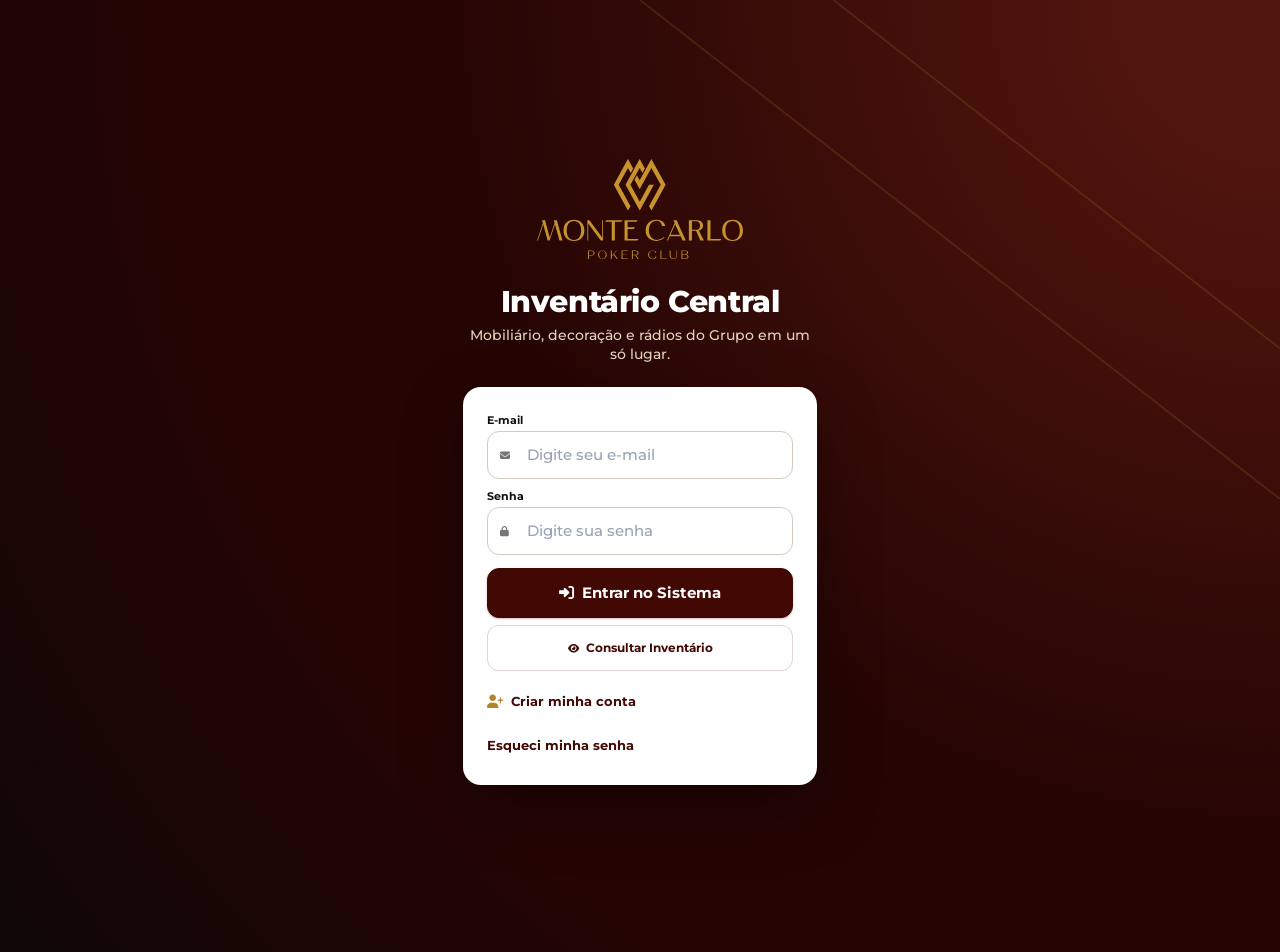
==== index.html @ 1e2ecd7b "Add files via upload" ====
<!doctype html>
<html lang="pt-BR">
    <head>
        <meta charset="UTF-8" />

        <meta name="viewport" content="width=device-width, initial-scale=1.0, viewport-fit=cover" />

        <title>Inventário Central Grupo Monte Carlo</title>

        <link rel="icon" type="image/png" href="favicon-monte-carlo.png" />

        <!-- Ícone e nome na tela inicial do celular -->
        <link rel="manifest" href="manifest.webmanifest" />
        <link rel="apple-touch-icon" href="apple-touch-icon.png" />
        <meta name="apple-mobile-web-app-title" content="Inventário" />
        <meta name="application-name" content="Inventário" />
        <meta name="apple-mobile-web-app-capable" content="yes" />
        <meta name="mobile-web-app-capable" content="yes" />
        <meta name="apple-mobile-web-app-status-bar-style" content="default" />
        <meta name="theme-color" content="#420804" />

        <link rel="preload" href="montserrat-600.woff2" as="font" type="font/woff2" crossorigin />
        <link rel="preload" href="montserrat-800.woff2" as="font" type="font/woff2" crossorigin />
        <link rel="stylesheet" href="style.css" />

        <link rel="stylesheet" href="https://cdnjs.cloudflare.com/ajax/libs/font-awesome/6.5.2/css/all.min.css" />
    </head>

    <body class="login-mode">
        <!-- =====================================================
     OVERLAY MOBILE
===================================================== -->

        <div id="sidebarOverlay" class="sidebar-overlay" onclick="toggleSidebar()"></div>

        <!-- =====================================================
     BOTÃO MENU MOBILE
===================================================== -->

        <button class="mobile-menu-btn" onclick="toggleSidebar()" type="button" aria-label="Abrir menu">
            <i class="fa-solid fa-bars"></i>
        </button>

        <!-- =====================================================
     SIDEBAR
===================================================== -->

        <aside class="sidebar" id="sidebar">
            <!-- LOGO -->

            <div class="sidebar-logo">
                <div class="logo-imagem">
                    <img src="marca-mc-dourado.svg" alt="Monte Carlo" width="40" height="40" />
                </div>

                <div class="logo-texto">
                    <strong>Inventário Central</strong>
                </div>
            </div>

            <!-- MENU -->

            <nav class="sidebar-menu" aria-label="Menu principal">
                <ul>
                    <li class="menu-grupo" aria-hidden="true">Dia a dia</li>
                    <li id="menuDashboard" class="menu-item" style="display: none" onclick="abrirInicio()">
                        <i class="fa-solid fa-house"></i>
                        <span>Início</span>
                    </li>
                    <li id="menuOndeEsta" class="menu-item" style="display: none" onclick="abrirOndeEsta()">
                        <i class="fa-solid fa-magnifying-glass-location"></i>
                        <span>Onde está?</span>
                    </li>
                    <li id="menuMovimentacao" class="menu-item" style="display: none" onclick="abrirMoverPecas()">
                        <i class="fa-solid fa-right-left"></i>
                        <span>Mover peças</span>
                    </li>
                    <li id="menuForaLugar" class="menu-item" style="display: none" onclick="abrirForaDoLugar()">
                        <i class="fa-solid fa-arrow-right-arrow-left"></i>
                        <span>Fora do lugar</span>
                        <b id="badgeForaLugar" class="menu-badge" hidden>0</b>
                    </li>
                    <li id="menuCadastro" class="menu-item" style="display: none" onclick="abrirTela('cadastroTela', this)">
                        <i class="fa-solid fa-box-open"></i>
                        <span>Cadastrar peças</span>
                    </li>
                    <li id="menuRadios" class="menu-item" style="display: none" onclick="abrirRadios()">
                        <i class="fa-solid fa-walkie-talkie"></i>
                        <span>Rádios HT</span>
                    </li>
                    <li id="menuFones" class="menu-item" style="display: none" onclick="abrirFones()">
                        <i class="fa-solid fa-headphones"></i>
                        <span>Fones HT</span>
                    </li>
                    <li id="menuCarros" class="menu-item" style="display: none" onclick="abrirCarros()">
                        <i class="fa-solid fa-car"></i>
                        <span>Carros</span>
                    </li>

                    <li class="menu-grupo" aria-hidden="true">Consultas</li>
                    <li id="menuEstoque" class="menu-item" style="display: none" onclick="abrirTela('estoqueTela', this)">
                        <i class="fa-solid fa-warehouse"></i>
                        <span>Inventário completo</span>
                    </li>
                    <li id="menuProdutos" class="menu-item" style="display: none" onclick="abrirTela('produtosTela', this)">
                        <i class="fa-solid fa-couch"></i>
                        <span>Catálogo de peças</span>
                    </li>
                    <li id="menuHistorico" class="menu-item" style="display: none" onclick="abrirTela('historicoTela', this)">
                        <i class="fa-solid fa-clock-rotate-left"></i>
                        <span>Histórico</span>
                    </li>
                    <li id="menuCustos" class="menu-item" style="display: none" onclick="abrirCustos()">
                        <i class="fa-solid fa-sack-dollar"></i>
                        <span>Custos</span>
                    </li>

                    <li class="menu-grupo" aria-hidden="true">Gestão</li>
                    <li id="menuAdministracao" class="menu-item" style="display: none" onclick="abrirAdministracao()">
                        <i class="fa-solid fa-gear"></i>
                        <span>Administração</span>
                        <b id="badgePedidosAcesso" class="menu-badge" hidden title="Pedidos de acesso aguardando">0</b>
                    </li>

                    <li class="menu-separador" aria-hidden="true"></li>
                    <li id="menuInstalarApp" class="menu-item menu-instalar so-instalar" onclick="instalarApp()">
                        <i class="fa-solid fa-download"></i>
                        <span>Instalar app</span>
                    </li>
                    <li id="menuMinhaSenha" class="menu-item" style="display: none" onclick="trocarMinhaSenha()">
                        <i class="fa-solid fa-key"></i>
                        <span>Minha senha</span>
                    </li>
                    <li id="menuLogout" class="menu-item" style="display: none" onclick="logout()">
                        <i class="fa-solid fa-right-from-bracket"></i>
                        <span>Sair</span>
                    </li>
                </ul>
            </nav>

            <!-- USUÁRIO -->

            <div id="usuarioSidebar" class="usuario-sidebar" style="display: none">
                <div class="usuario-avatar">
                    <i class="fa-solid fa-user"></i>
                </div>

                <div class="usuario-info">
                    <strong id="usuarioNomeSidebar"> Usuário </strong>

                    <span id="usuarioPerfilSidebar"> - </span>
                </div>
            </div>
        </aside>

        <!-- =====================================================
     MAIN
===================================================== -->

        <main class="main">
            <!-- =================================================
         HEADER
    ================================================== -->

            <header class="main-header">
                <div class="header-titulo">
                    <h1>Inventário Central</h1>
                </div>

                <div class="busca-geral" role="search">
                    <i class="fa-solid fa-magnifying-glass"></i>
                    <input
                        type="search"
                        id="buscaGeral"
                        placeholder="Procurar peça, local ou rádio..."
                        autocomplete="off"
                        aria-label="Procurar em todo o sistema"
                    />
                    <div id="resultadosBuscaGeral" class="busca-geral-resultados" hidden></div>
                </div>

                <div id="headerUsuario" class="header-usuario" style="display: none">
                    <div class="header-usuario-info">
                        <strong id="headerUsuarioNome"> Usuário </strong>

                        <span id="headerUsuarioPerfil"> - </span>
                    </div>

                    <div class="header-avatar">
                        <i class="fa-solid fa-user"></i>
                    </div>
                </div>
            </header>

            <!-- =================================================
         LOGIN
    ================================================== -->

            <section id="loginTela" class="tela activeTela">
                <div class="login-container">
                    <div class="login-card">
                        <!-- LOGO -->

                        <div class="login-logo">
                            <img src="marca-assinatura-dourada.svg" alt="Monte Carlo Poker Club" class="login-assinatura" width="206" height="100" />
                        </div>

                        <div class="login-titulo">
                            <h2>Inventário Central</h2>

                            <p>Mobiliário, decoração e rádios do Grupo em um só lugar.</p>
                        </div>

                        <!-- FORM LOGIN -->

                        <form id="loginForm" novalidate onsubmit="login(event); return false;">
                            <div class="input-group">
                                <label for="email">
                                    <i class="fa-solid fa-envelope"></i>

                                    E-mail
                                </label>

                                <div class="input-wrapper">
                                    <i class="fa-solid fa-envelope"></i>

                                    <input type="email" id="email" placeholder="Digite seu e-mail" autocomplete="username" required />
                                </div>
                            </div>

                            <div class="input-group">
                                <label for="password">
                                    <i class="fa-solid fa-lock"></i>

                                    Senha
                                </label>

                                <div class="input-wrapper">
                                    <i class="fa-solid fa-lock"></i>

                                    <input
                                        type="password"
                                        id="password"
                                        placeholder="Digite sua senha"
                                        autocomplete="current-password"
                                        required
                                    />
                                </div>
                            </div>

                            <button type="submit" id="btnLogin" class="btn-primary btn-login">
                                <i class="fa-solid fa-right-to-bracket"></i>

                                Entrar no Sistema
                            </button>

                            <button type="button" class="btn-secondary btn-consulta-publica" onclick="abrirConsultaPublica()">
                                <i class="fa-solid fa-eye"></i>

                                Consultar Inventário
                            </button>

                            <p id="loginErro" class="login-erro" role="alert" hidden></p>

                            <div class="login-links">
                                <button type="button" class="link-esqueci-senha" id="btnCriarConta" onclick="criarMinhaConta()">
                                    <i class="fa-solid fa-user-plus"></i> Criar minha conta
                                </button>
                                <button type="button" class="link-esqueci-senha" onclick="esqueciSenha()">Esqueci minha senha</button>
                            </div>

                            <button type="button" class="btn-instalar-login so-instalar" onclick="instalarApp()">
                                <i class="fa-solid fa-mobile-screen-button"></i> Instalar o app no celular
                            </button>
                        </form>
                    </div>
                </div>
            </section>

            <!-- =================================================
     CONSULTA PÚBLICA DE INVENTÁRIO
================================================== -->

            <section id="consultaPublicaTela" class="tela consulta-publica-tela">
                <div class="consulta-publica-container">
                    <!-- =================================================
             CABEÇALHO
        ================================================== -->

                    <div class="consulta-publica-header">
                        <div class="consulta-publica-marca">
                            <div class="consulta-publica-logo">
                                <img src="marca-mc-dourado.svg" alt="Monte Carlo" width="44" height="44" />
                            </div>

                            <div>
                                <h1>Consulta de Inventário</h1>

                                <p>Consulte os itens ativos, suas quantidades e localizações.</p>
                            </div>
                        </div>

                        <button type="button" class="btn-secondary consulta-voltar" onclick="voltarParaLogin()">
                            <i class="fa-solid fa-arrow-left"></i>

                            Voltar
                        </button>
                    </div>

                    <!-- =================================================
             BARRA DE FILTROS
        ================================================== -->

                    <div class="consulta-publica-toolbar">
                        <!-- PESQUISA -->

                        <div class="consulta-publica-busca">
                            <i class="fa-solid fa-magnifying-glass"></i>

                            <input type="search" id="buscaPublica" placeholder="Pesquisar item, categoria ou local..." autocomplete="off" />
                        </div>

                        <!-- LOCAL -->

                        <select id="filtroLocalPublico" aria-label="Filtrar por local">
                            <option value="">Todos os locais</option>
                        </select>

                        <!-- CATEGORIA -->

                        <select id="filtroCategoriaPublico" aria-label="Filtrar por categoria">
                            <option value="">Todas as categorias</option>
                        </select>

                        <!-- ORDENAÇÃO -->

                        <select id="ordenacaoPublica" aria-label="Ordenar inventário">
                            <option value="nome-asc">Nome: A–Z</option>

                            <option value="nome-desc">Nome: Z–A</option>

                            <option value="quantidade-desc">Maior quantidade</option>

                            <option value="quantidade-asc">Menor quantidade</option>

                            <option value="local-asc">Local: A–Z</option>
                        </select>

                        <!-- LIMPAR -->

                        <button type="button" class="btn-secondary" onclick="limparFiltrosConsultaPublica()">
                            <i class="fa-solid fa-filter-circle-xmark"></i>

                            Limpar
                        </button>

                        <!-- ATUALIZAR -->

                        <button type="button" id="btnAtualizarConsulta" class="btn-primary" onclick="atualizarConsultaPublica()">
                            <i class="fa-solid fa-rotate"></i>

                            Atualizar
                        </button>
                    </div>

                    <!-- =================================================
             CONTROLES DE VISUALIZAÇÃO
        ================================================== -->

                    <div class="consulta-controles">
                        <div class="consulta-controles-esquerda">
                            <span class="consulta-label-visualizacao"> Visualização </span>

                            <div class="consulta-view-buttons">
                                <button
                                    type="button"
                                    id="btnViewGrid"
                                    data-view="grid"
                                    class="consulta-view-btn active"
                                    title="Visualização em grade"
                                    aria-label="Visualização em grade"
                                >
                                    <i class="fa-solid fa-grip"></i>
                                </button>

                                <button
                                    type="button"
                                    id="btnViewList"
                                    data-view="list"
                                    class="consulta-view-btn"
                                    title="Visualização em lista"
                                    aria-label="Visualização em lista"
                                >
                                    <i class="fa-solid fa-list"></i>
                                </button>
                            </div>
                        </div>

                        <div class="consulta-dica">
                            <i class="fa-solid fa-circle-info"></i>

                            Clique na foto para ampliar.
                        </div>
                    </div>

                    <!-- =================================================
             RESUMO
        ================================================== -->

                    <div class="consulta-publica-resumo">
                        <div class="consulta-resumo-titulo">
                            <span>Itens disponíveis</span>

                            <strong id="contadorConsultaPublica"> 0 </strong>
                        </div>

                        <div class="consulta-publica-resumo-info">
                            <i class="fa-solid fa-circle-info"></i>

                            Somente itens ativos são exibidos.
                        </div>
                    </div>

                    <!-- =================================================
             LISTA DE ITENS
        ================================================== -->

                    <div id="listaConsultaPublica" class="consulta-publica-grid"></div>
                </div>
            </section>

            <!-- =================================================
         ONDE ESTÁ?
    ================================================== -->

            <section id="ondeEstaTela" class="tela">
                <div class="onde-hero">
                    <h2>Onde está?</h2>
                    <p>Digite o nome da peça, a categoria ou um local. Ex.: "vaso azul", "quadro", "CASA 2".</p>

                    <div class="onde-busca">
                        <i class="fa-solid fa-magnifying-glass"></i>
                        <input
                            type="search"
                            id="buscaOndeEsta"
                            placeholder="O que você está procurando?"
                            autocomplete="off"
                            aria-label="Buscar peça"
                        />
                    </div>

                    <div class="onde-filtros">
                        <select id="filtroLocalOndeEsta" aria-label="Filtrar por local">
                            <option value="">Todos os locais</option>
                        </select>
                        <label class="mc-check">
                            <input type="checkbox" id="filtroSomenteFora" />
                            <span>Só peças fora do lugar</span>
                        </label>
                        <span id="contadorOndeEsta" class="onde-contador"></span>
                    </div>
                </div>

                <div id="resultadosOndeEsta" class="onde-resultados"></div>
            </section>

            <!-- =================================================
         FORA DO LUGAR
    ================================================== -->

            <section id="foraLugarTela" class="tela">
                <div class="page-title">
                    <div>
                        <h2>Fora do lugar</h2>
                        <p>Peças que saíram do seu local fixo e ainda não voltaram. Devolva com um clique quando retornarem.</p>
                    </div>
                    <div class="estoque-info">
                        <i class="fa-solid fa-arrow-right-arrow-left"></i>
                        <span>Peças fora:</span>
                        <strong id="totalForaLugar">0</strong>
                    </div>
                </div>

                <div class="card">
                    <div class="estoque-toolbar produtos-toolbar">
                        <div class="input-wrapper estoque-busca">
                            <i class="fa-solid fa-magnifying-glass"></i>
                            <input type="text" id="buscaForaLugar" placeholder="Buscar peça ou local..." autocomplete="off" />
                        </div>
                        <select id="filtroOrigemFora" aria-label="Filtrar por local de origem">
                            <option value="">Todas as origens</option>
                        </select>
                        <label class="mc-check">
                            <input type="checkbox" id="filtroAtrasados" />
                            <span>Só retornos atrasados</span>
                        </label>
                    </div>

                    <div class="table-area">
                        <table class="inventory-table fora-table">
                            <thead>
                                <tr>
                                    <th>Foto</th>
                                    <th>Peça</th>
                                    <th class="num">Qtde</th>
                                    <th>Está em</th>
                                    <th>Deveria estar em</th>
                                    <th>Fora desde</th>
                                    <th>Retorno previsto</th>
                                    <th>Ações</th>
                                </tr>
                            </thead>
                            <tbody id="listaForaLugar"></tbody>
                        </table>
                    </div>
                </div>
            </section>

            <!-- =================================================
         DASHBOARD
    ================================================== -->

            <section id="dashboardTela" class="tela inicio-tela">
                <div class="inicio-hero">
                    <div class="inicio-saudacao">
                        <h2><span id="inicioCumprimento">Olá</span><span id="inicioNome" class="inicio-nome"></span></h2>
                        <p id="inicioData"></p>
                    </div>

                    <div class="inicio-kpis">
                        <button type="button" class="inicio-kpi" onclick="abrirTela('estoqueTela', document.getElementById('menuEstoque'))">
                            <strong id="totalItens">—</strong>
                            <span>peças no acervo</span>
                        </button>
                        <button type="button" class="inicio-kpi" onclick="abrirOndeEsta()">
                            <strong id="totalLocais">—</strong>
                            <span>locais</span>
                        </button>
                        <button type="button" class="inicio-kpi" onclick="abrirRadios()">
                            <strong id="inicioRadios">—</strong>
                            <span>rádios HT</span>
                        </button>
                        <button type="button" class="inicio-kpi" onclick="abrirFones()">
                            <strong id="inicioFones">—</strong>
                            <span>fones com prestadores</span>
                        </button>
                        <button type="button" id="inicioKpiCarros" class="inicio-kpi" onclick="abrirCarros()">
                            <strong id="inicioCarros">—</strong>
                            <span>carros na frota</span>
                        </button>
                        <button type="button" class="inicio-kpi inicio-kpi-valor somente-gestao" onclick="abrirCustos()">
                            <strong id="dashValorPatrimonio">—</strong>
                            <span>valor de referência do acervo</span>
                        </button>
                    </div>
                </div>

                <div id="avisoInstalarApp" class="inicio-instalar" hidden>
                    <img src="apple-touch-icon.png" alt="" width="44" height="44" />
                    <div>
                        <strong>Instale o app no celular</strong>
                        <span>Abra o Inventário direto pelo ícone, em tela cheia.</span>
                    </div>
                    <button type="button" class="inicio-instalar-btn" onclick="instalarApp()">Instalar</button>
                    <button type="button" class="inicio-instalar-fechar" onclick="fecharAvisoInstalar()" aria-label="Não mostrar mais"><i class="fa-solid fa-xmark"></i></button>
                </div>

                <nav class="inicio-atalhos" aria-label="Atalhos">
                    <button type="button" onclick="abrirOndeEsta()"><i class="fa-solid fa-magnifying-glass-location"></i><span>Procurar peça</span></button>
                    <button type="button" class="so-opera" onclick="abrirMoverPecas()"><i class="fa-solid fa-right-left"></i><span>Mover peças</span></button>
                    <button type="button" class="so-opera" onclick="abrirTela('cadastroTela', document.getElementById('menuCadastro'))"><i class="fa-solid fa-box-open"></i><span>Cadastrar</span></button>
                    <button type="button" onclick="abrirRadios()"><i class="fa-solid fa-walkie-talkie"></i><span>Rádios HT</span></button>
                    <button type="button" onclick="abrirFones()"><i class="fa-solid fa-headphones"></i><span>Fones HT</span></button>
                </nav>

                <div class="inicio-grade">
                    <div id="dashExtra" class="card inicio-card inicio-atencao">
                        <h3>Precisa de atenção</h3>
                        <ul id="inicioAtencao" class="inicio-alertas">
                            <li class="inicio-carregando">Carregando…</li>
                        </ul>
                        <span id="dashForaLugar" hidden></span>
                        <span id="dashAtrasados" hidden></span>
                    </div>

                    <div class="card inicio-card inicio-situacao">
                        <h3>Situação das peças</h3>
                        <div id="inicioBarraSituacao" class="inicio-barra-situacao" role="img" aria-label="Situação das peças"></div>
                        <ul class="inicio-legenda">
                            <li><i class="ponto ponto-ativo"></i><span>Ativas</span><strong id="dashAtivo">0</strong></li>
                            <li><i class="ponto ponto-manutencao"></i><span>Em manutenção</span><strong id="dashManutencao">0</strong></li>
                            <li><i class="ponto ponto-baixado"></i><span>Baixadas</span><strong id="dashBaixado">0</strong></li>
                            <li><i class="ponto ponto-extraviado"></i><span>Extraviadas</span><strong id="dashExtraviado">0</strong></li>
                        </ul>
                    </div>

                    <div class="card inicio-card inicio-locais">
                        <div class="inicio-card-topo">
                            <h3>Peças por local</h3>
                            <button type="button" class="inicio-link" onclick="abrirOndeEsta()">Ver tudo</button>
                        </div>
                        <ul id="inicioLocais" class="inicio-barras"></ul>
                    </div>

                    <div class="card inicio-card inicio-movs so-opera">
                        <div class="inicio-card-topo">
                            <h3>Últimas movimentações</h3>
                            <button type="button" class="inicio-link" onclick="abrirTela('historicoTela', document.getElementById('menuHistorico'))">Histórico</button>
                        </div>
                        <ul id="inicioMovs" class="inicio-movs-lista">
                            <li class="inicio-carregando">Carregando…</li>
                        </ul>
                    </div>
                </div>

                <details class="card inicio-detalhe dashboard-table">
                    <summary>
                        <span>Quantidade por item e local</span>
                        <i class="fa-solid fa-chevron-down"></i>
                    </summary>

                    <div class="dashboard-filtros">
                        <div class="input-wrapper">
                            <i class="fa-solid fa-magnifying-glass"></i>
                            <input type="text" id="filtroDashboard" placeholder="Pesquisar item ou local..." onkeyup="filtrarDashboard()" />
                        </div>
                        <select id="filtroLocalDashboard" onchange="atualizarSubsetoresDashboardPorLocal()">
                            <option value="">Todos os Locais</option>
                        </select>
                        <select id="filtroSubsetorDashboard" onchange="filtrarDashboard()">
                            <option value="">Todos os setores</option>
                        </select>
                    </div>

                    <div class="table-area">
                        <table class="inventory-table">
                            <thead>
                                <tr><th>Item</th><th>Local</th><th>Setor</th><th>Quantidade</th></tr>
                            </thead>
                            <tbody id="dashboardLocais"></tbody>
                        </table>
                    </div>
                </details>

                <span id="totalMov" hidden></span>
                <span id="totalBaixados" hidden></span>
            </section>

            <!-- =================================================
         CADASTRO
    ================================================== -->

            <section id="cadastroTela" class="tela">
                <div class="page-title">
                    <div>
                        <h2>Cadastrar peças</h2>

                        <p>Informe a peça e distribua a quantidade pelos locais e setores. Esse será o local fixo de cada grupo.</p>
                    </div>
                </div>

                <div class="card">
                    <form id="cadastroForm" onsubmit="salvarItem(event); return false;">
                        <!-- NOME / TIPO -->

                        <div class="form-section">
                            <div class="form-section-title">
                                <i class="fa-solid fa-box"></i>

                                Informações da peça
                            </div>

                            <div class="grid-2">
                                <div class="input-group">
                                    <label for="nome"> Nome da peça </label>

                                    <input type="text" id="nome" placeholder="Ex.: Mesa de jantar oval" required />
                                    <small id="dicaProdutoCadastro" class="mc-dica"></small>
                                </div>

                                <div class="input-group">
                                    <label for="tipoItem"> Tipo / Categoria </label>

                                    <input type="text" id="tipoItem" placeholder="Ex.: Mesas, Quadros, Vasos" />
                                </div>
                            </div>

                            <div class="input-group">
                                <label for="descricao"> Descrição </label>

                                <textarea id="descricao" placeholder="Descrição complementar do item..."></textarea>
                            </div>
                        </div>

                        <!-- ONDE FICAM AS PEÇAS (DISTRIBUIÇÃO POR LOCAL / SETOR) -->

                        <div class="form-section">
                            <div class="form-section-title">
                                <i class="fa-solid fa-map-location-dot"></i>

                                Onde ficam as peças
                            </div>

                            <div id="distribuicaoAtual" class="dist-atual" hidden></div>

                            <div class="dist-cabecalho" aria-hidden="true">
                                <span>Local</span>
                                <span>Setor</span>
                                <span>Onde fica</span>
                                <span>Quantidade</span>
                                <span></span>
                            </div>
                            <datalist id="sugestoesOndeFicaCad"></datalist>

                            <div id="linhasDistribuicao" class="dist-linhas"></div>

                            <button type="button" class="btn-secondary btn-small dist-adicionar" onclick="adicionarLinhaDistribuicao()">
                                <i class="fa-solid fa-plus"></i>
                                Adicionar outro local
                            </button>

                            <div class="dist-rodape">
                                <div class="input-group dist-esperado">
                                    <label for="totalEsperado">Quantidade total da peça (opcional)</label>
                                    <input type="number" id="totalEsperado" min="1" step="1" placeholder="Ex.: 100" />
                                    <small>Se informar, o sistema confere se a distribuição fecha com o total.</small>
                                </div>

                                <div class="dist-total">
                                    <strong id="totalDistribuido">0</strong>
                                    <small>Total distribuído</small>
                                    <span id="statusDistribuicao" class="dist-status"></span>
                                </div>
                            </div>
                        </div>

                        <!-- STATUS -->

                        <div class="form-section">
                            <div class="form-section-title">
                                <i class="fa-solid fa-circle-check"></i>

                                Status
                            </div>

                            <div class="grid-2">
                                <div class="input-group">
                                    <label for="status"> Status (vale para todas as linhas) </label>

                                    <select id="status">
                                        <option value="Ativo">Ativo</option>

                                        <option value="Em manutenção">Em manutenção</option>

                                        <option value="Baixado">Baixado</option>

                                        <option value="Extraviado">Extraviado</option>
                                    </select>
                                </div>
                            </div>
                        </div>

                        <!-- FOTO -->

                        <div class="form-section">
                            <div class="form-section-title">
                                <i class="fa-solid fa-camera"></i>

                                Foto
                            </div>

                            <div class="input-group">
                                <label for="foto"> Imagem do Item </label>

                                <input type="file" id="foto" accept="image/*" />
                            </div>
                        </div>

                        <!-- AÇÕES -->

                        <div class="form-actions">
                            <button type="reset" class="btn-secondary" onclick="limparFormulario()">
                                <i class="fa-solid fa-rotate-left"></i>

                                Limpar
                            </button>

                            <button type="submit" id="btnSalvarItem" class="btn-primary">
                                <i class="fa-solid fa-floppy-disk"></i>

                                Salvar Cadastro
                            </button>
                        </div>
                    </form>
                </div>
            </section>

            <!-- =================================================
         MOVIMENTAÇÃO
    ================================================== -->

            <section id="movimentacaoTela" class="tela">
                <div class="page-title">
                    <div>
                        <h2>Mover peças</h2>
                        <p>Leve peças de um lugar para outro em 3 passos.</p>
                    </div>
                </div>

                <div class="card mov-assistente">
                    <ol class="mov-passos" aria-label="Passos">
                        <li data-passo="1" class="atual"><b>1</b><span>Qual peça?</span></li>
                        <li data-passo="2"><b>2</b><span>Para onde?</span></li>
                        <li data-passo="3"><b>3</b><span>Quantas?</span></li>
                    </ol>

                    <!-- PASSO 1 -->
                    <div class="mov-etapa" data-etapa="1">
                        <h3 class="mov-pergunta">Qual peça vai sair do lugar?</h3>
                        <div class="mov-busca">
                            <i class="fa-solid fa-magnifying-glass"></i>
                            <input type="search" id="buscaPecaMov" placeholder="Digite o nome da peça ou o local..." autocomplete="off" />
                        </div>
                        <div id="listaPecasMov" class="mov-lista-pecas"></div>
                        <select id="itemMov" hidden aria-hidden="true" tabindex="-1">
                            <option value="">Selecione a peça</option>
                        </select>
                    </div>

                    <!-- PASSO 2 -->
                    <div class="mov-etapa" data-etapa="2" hidden>
                        <div class="mov-escolhida" id="movPecaEscolhida"></div>
                        <input type="hidden" id="origemNome" />

                        <h3 class="mov-pergunta">Para onde ela vai?</h3>
                        <div class="grid-2">
                            <div class="input-group">
                                <label for="destino">Local</label>
                                <select id="destino" required>
                                    <option value="">Selecione o local</option>
                                </select>
                            </div>
                            <div class="input-group">
                                <label for="destinoSubsetor">Setor (se souber)</label>
                                <select id="destinoSubsetor">
                                    <option value="">Sem setor</option>
                                </select>
                            </div>
                        </div>
                        <div class="input-group">
                            <label for="destinoOndeFica">Onde fica <small>(opcional)</small></label>
                            <input
                                type="text"
                                id="destinoOndeFica"
                                list="sugestoesOndeFicaMov"
                                maxlength="80"
                                autocomplete="off"
                                placeholder="Ex.: 3º andar, sala do financeiro, Casa 3"
                            />
                            <datalist id="sugestoesOndeFicaMov"></datalist>
                            <small>Um detalhe para achar a peça lá dentro: andar, sala, casa…</small>
                        </div>

                        <h3 class="mov-pergunta">Ela vai voltar para o lugar dela depois?</h3>
                        <div class="controle-grid mov-tipo">
                            <label class="controle-option">
                                <input type="radio" name="tipoMovimentacao" value="temporaria" checked />
                                <div>
                                    <i class="fa-solid fa-clock-rotate-left"></i>
                                    <strong>Sim, vai voltar</strong>
                                    <span>Evento, empréstimo ou conserto. Ela continua sendo do lugar de origem e aparece em "Fora do lugar".</span>
                                </div>
                            </label>
                            <label class="controle-option">
                                <input type="radio" name="tipoMovimentacao" value="definitiva" />
                                <div>
                                    <i class="fa-solid fa-house-circle-check"></i>
                                    <strong>Não, vai ficar lá</strong>
                                    <span>Mudança de lugar. O novo local passa a ser o lugar fixo da peça.</span>
                                </div>
                            </label>
                        </div>
                        <div class="grid-2 mov-retorno">
                            <div class="input-group" id="grupoRetornoPrevisto">
                                <label for="retornoPrevisto">Volta até quando? (opcional)</label>
                                <input type="date" id="retornoPrevisto" />
                                <small>Depois desta data, a peça aparece como "retorno atrasado".</small>
                            </div>
                        </div>
                        <p id="infoOrigemFixa" class="mov-info-origem"></p>
                    </div>

                    <!-- PASSO 3 -->
                    <div class="mov-etapa" data-etapa="3" hidden>
                        <h3 class="mov-pergunta">Quantas peças vão?</h3>
                        <div class="mov-quantidade">
                            <button type="button" class="mov-qtd-btn" onclick="ajustarQuantidadeMov(-1)" aria-label="Menos uma">
                                <i class="fa-solid fa-minus"></i>
                            </button>
                            <input type="number" id="quantidadeMov" min="1" value="1" inputmode="numeric" aria-label="Quantidade" />
                            <button type="button" class="mov-qtd-btn" onclick="ajustarQuantidadeMov(1)" aria-label="Mais uma">
                                <i class="fa-solid fa-plus"></i>
                            </button>
                        </div>
                        <small id="ajudaQuantidadeMov" class="mov-ajuda-qtd"></small>

                        <div id="movResumo" class="mov-resumo"></div>

                        <details class="mov-mais">
                            <summary><i class="fa-solid fa-sliders"></i> Mais opções (observação, estado da peça)</summary>
                            <div class="grid-2">
                                <div class="input-group">
                                    <label for="statusMov">Estado da peça</label>
                                    <select id="statusMov">
                                        <option value="">Manter como está</option>
                                        <option value="Ativo">Ativo</option>
                                        <option value="Em manutenção">Em manutenção</option>
                                        <option value="Baixado">Baixado</option>
                                        <option value="Extraviado">Extraviado</option>
                                    </select>
                                </div>
                            </div>
                            <div class="input-group">
                                <label for="observacaoMov">Observação</label>
                                <textarea id="observacaoMov" placeholder="Ex.: levada para o evento de sábado"></textarea>
                            </div>
                        </details>
                    </div>

                    <p id="movErro" class="mov-erro" hidden></p>

                    <div class="form-actions mov-acoes">
                        <button type="button" class="btn-secondary" id="btnMovVoltar" onclick="voltarPassoMov()" hidden>
                            <i class="fa-solid fa-arrow-left"></i>
                            Voltar
                        </button>
                        <button type="button" class="btn-secondary" id="btnMovRecomecar" onclick="limparFormularioMovimentacao()">
                            <i class="fa-solid fa-rotate-left"></i>
                            Recomeçar
                        </button>
                        <button type="button" class="btn-primary" id="btnMovAvancar" onclick="avancarPassoMov()">
                            Continuar
                            <i class="fa-solid fa-arrow-right"></i>
                        </button>
                    </div>
                </div>
            </section>

            <!-- =================================================
         ESTOQUE
    ================================================== -->

            <section id="estoqueTela" class="tela">
                <div class="page-title">
                    <div>
                        <h2>Inventário completo</h2>

                        <p>Todas as peças, onde estão e qual é o local fixo de cada grupo.</p>
                    </div>

                    <button type="button" class="btn-primary" onclick="exportarExcel()">
                        <i class="fa-solid fa-file-export"></i>

                        Exportar
                    </button>
                </div>

                <div class="card">
                    <div class="estoque-toolbar">
                        <div class="input-wrapper estoque-busca">
                            <i class="fa-solid fa-magnifying-glass"></i>

                            <input type="text" id="busca" placeholder="Buscar peça, categoria ou local..." onkeyup="filtrarItens()" />
                        </div>

                        <div class="input-wrapper estoque-filtro-subsetor">
                            <i class="fa-solid fa-sitemap"></i>

                            <select id="filtroSubsetor" onchange="filtrarItens()" aria-label="Filtrar por setor">
                                <option value="">Todos os setores</option>
                            </select>
                        </div>

                        <div class="estoque-info">
                            <i class="fa-solid fa-boxes-stacked"></i>

                            <span> Total: </span>

                            <strong id="estoqueTotal"> 0 </strong>
                        </div>
                    </div>

                    <div class="table-area">
                        <table class="inventory-table">
                            <thead>
                                <tr>
                                    <th>Foto</th>
                                    <th>Peça</th>
                                    <th>Categoria</th>
                                    <th class="num">Qtde</th>
                                    <th>Local</th>
                                    <th>Setor</th>
                                    <th>Local fixo</th>
                                    <th>Status</th>
                                    <th>Ações</th>
                                </tr>
                            </thead>

                            <tbody id="listaItens"></tbody>
                        </table>
                    </div>
                </div>
            </section>

            <!-- =================================================
         CATÁLOGO DE PEÇAS
    ================================================== -->

            <section id="produtosTela" class="tela">
                <div class="page-title">
                    <div>
                        <h2>Catálogo de peças</h2>
                        <p>
                            Cada peça cadastrada uma única vez: nome, categoria, descrição e foto. A quantidade e os locais vêm do
                            inventário.
                        </p>
                    </div>

                    <button type="button" class="btn-primary somente-gestao" onclick="novoProduto()">
                        <i class="fa-solid fa-plus"></i>
                        Nova peça
                    </button>
                </div>

                <div class="card">
                    <div class="estoque-toolbar produtos-toolbar">
                        <div class="input-wrapper estoque-busca">
                            <i class="fa-solid fa-magnifying-glass"></i>
                            <input type="text" id="buscaProduto" placeholder="Buscar peça, categoria ou descrição..." autocomplete="off" />
                        </div>

                        <select id="filtroCategoriaProduto" aria-label="Filtrar por categoria">
                            <option value="">Todas as categorias</option>
                        </select>

                        <label class="mc-check">
                            <input type="checkbox" id="filtroProdutosInativos" />
                            <span>Mostrar inativas</span>
                        </label>

                        <div class="estoque-info">
                            <i class="fa-solid fa-couch"></i>
                            <span>Peças:</span>
                            <strong id="produtosTotal">0</strong>
                        </div>
                    </div>

                    <div class="table-area">
                        <table class="inventory-table produtos-table">
                            <thead>
                                <tr>
                                    <th>Foto</th>
                                    <th>Peça</th>
                                    <th>Categoria</th>
                                    <th class="num">Quantidade</th>
                                    <th class="num">Locais</th>
                                    <th class="num col-custo">Valor ref.</th>
                                    <th>Situação</th>
                                    <th>Ações</th>
                                </tr>
                            </thead>

                            <tbody id="listaProdutos"></tbody>
                        </table>
                    </div>
                </div>
            </section>

            <!-- =================================================
         RÁDIOS HT
    ================================================== -->

            <section id="radiosTela" class="tela">
                <div class="page-title">
                    <div>
                        <h2>Rádios HT</h2>
                        <p>Cada rádio com setor, responsável e termo de responsabilidade, assinado online ou em papel.</p>
                    </div>
                    <div class="radios-botoes somente-gestao">
                        <button type="button" class="btn-secondary" onclick="abrirImportacaoRadios()">
                            <i class="fa-solid fa-file-import"></i> Importar planilha
                        </button>
                        <button type="button" class="btn-secondary" onclick="editarModelosRadio()">
                            <i class="fa-solid fa-tags"></i> Modelos de rádio
                        </button>
                        <button type="button" class="btn-secondary" onclick="editarModeloTermo()">
                            <i class="fa-solid fa-file-lines"></i> Modelo do termo
                        </button>
                        <button type="button" class="btn-primary" onclick="novoRadio()"><i class="fa-solid fa-plus"></i> Novo rádio</button>
                    </div>
                </div>

                <div class="radios-resumo">
                    <div><strong id="radiosTotal">0</strong><small>Rádios</small></div>
                    <div class="ok"><strong id="radiosAssinados">0</strong><small>Termo assinado</small></div>
                    <div class="pendente"><strong id="radiosPendentes">0</strong><small>Aguardando assinatura</small></div>
                    <div class="falta"><strong id="radiosSemTermo">0</strong><small>Sem termo</small></div>
                </div>

                <div class="card">
                    <div class="estoque-toolbar produtos-toolbar">
                        <div class="input-wrapper estoque-busca">
                            <i class="fa-solid fa-magnifying-glass"></i>
                            <input
                                type="text"
                                id="buscaRadio"
                                placeholder="Buscar série, identificação, responsável ou setor..."
                                autocomplete="off"
                            />
                        </div>
                        <select id="filtroSetorRadio" aria-label="Filtrar por setor">
                            <option value="">Todos os setores</option>
                        </select>
                        <select id="filtroSituacaoRadio" aria-label="Filtrar pela situação do termo">
                            <option value="">Todas as situações do termo</option>
                            <option value="ASSINADO">Assinado</option>
                            <option value="PENDENTE">Aguardando assinatura</option>
                            <option value="EXPIRADO">Link expirado</option>
                            <option value="SEM_TERMO">Sem termo</option>
                            <option value="SEM_RESPONSAVEL">Sem responsável</option>
                        </select>
                        <select id="filtroStatusRadio" aria-label="Filtrar por status">
                            <option value="">Todos os status</option>
                            <option>Ativo</option>
                            <option>Reserva</option>
                            <option>Em manutenção</option>
                            <option>Extraviado</option>
                            <option>Baixado</option>
                        </select>
                        <div class="estoque-info">
                            <i class="fa-solid fa-walkie-talkie"></i>
                            <span>Listados:</span>
                            <strong id="radiosListados">0</strong>
                        </div>
                    </div>

                    <div id="barraSelecaoRadios" class="barra-selecao" hidden>
                        <span id="radiosSelecionadosQtd"></span>
                        <button type="button" class="btn-primary btn-small" onclick="gerarTermoSelecionados()">
                            <i class="fa-solid fa-file-signature"></i> Gerar termo para os selecionados
                        </button>
                        <button type="button" class="btn-secondary btn-small" onclick="anexarTermoPapelSelecionados()">
                            <i class="fa-solid fa-file-arrow-up"></i> Anexar termo em papel
                        </button>
                        <button type="button" class="btn-secondary btn-small" onclick="editarRadiosSelecionados()">
                            <i class="fa-solid fa-pen"></i> Editar selecionados
                        </button>
                        <button type="button" class="btn-secondary btn-small btn-excluir-texto" onclick="excluirRadiosSelecionados()">
                            <i class="fa-solid fa-trash-can"></i> Excluir selecionados
                        </button>
                        <button type="button" class="btn-secondary btn-small" onclick="limparSelecaoRadios()">Limpar seleção</button>
                    </div>

                    <div class="table-area">
                        <table class="inventory-table radios-table">
                            <thead>
                                <tr>
                                    <th class="col-check somente-gestao">
                                        <input
                                            type="checkbox"
                                            id="selecionarTodosRadios"
                                            aria-label="Selecionar todos"
                                            onchange="alternarTodosRadios(this.checked)"
                                        />
                                    </th>
                                    <th>Rádio</th>
                                    <th>Setor</th>
                                    <th>Responsável</th>
                                    <th>Status</th>
                                    <th>Termo</th>
                                    <th>Ações</th>
                                </tr>
                            </thead>
                            <tbody id="listaRadios"></tbody>
                        </table>
                    </div>
                </div>
            </section>

            <!-- =================================================
                 FONES DOS RÁDIOS HT
            ================================================== -->
            <section id="fonesTela" class="tela">
                <div class="page-title">
                    <div>
                        <h2>Fones HT</h2>
                        <p>Fones de ouvido dos rádios: estoque e cautela de cada prestador, com termo assinado online ou em papel.</p>
                    </div>
                    <div class="radios-botoes somente-gestao">
                        <button type="button" class="btn-secondary" onclick="abrirImportacaoFones()">
                            <i class="fa-solid fa-file-import"></i> Importar planilha
                        </button>
                        <button type="button" class="btn-secondary" onclick="ajustarEstoqueFones()">
                            <i class="fa-solid fa-boxes-stacked"></i> Estoque
                        </button>
                        <button type="button" class="btn-secondary" onclick="editarModeloTermo('termo_fone_modelo')">
                            <i class="fa-solid fa-file-lines"></i> Modelo do termo
                        </button>
                        <button type="button" class="btn-primary" onclick="novaEntregaFone()"><i class="fa-solid fa-plus"></i> Nova entrega</button>
                    </div>
                </div>

                <div class="radios-resumo">
                    <div><strong id="fonesTotal">0</strong><small>Fones no total</small></div>
                    <div class="ok"><strong id="fonesComPrestador">0</strong><small>Com prestadores</small></div>
                    <div id="fonesDisponiveisCaixa"><strong id="fonesDisponiveis">0</strong><small>Disponíveis no estoque</small></div>
                    <div class="falta"><strong id="fonesSemTermo">0</strong><small>Sem termo assinado</small></div>
                </div>
                <p id="fonesModelo" class="fones-modelo"></p>

                <div class="card">
                    <div class="estoque-toolbar produtos-toolbar">
                        <div class="input-wrapper estoque-busca">
                            <i class="fa-solid fa-magnifying-glass"></i>
                            <input type="text" id="buscaFones" placeholder="Buscar prestador, CPF ou setor..." autocomplete="off" />
                        </div>
                        <select id="filtroSetorFones" aria-label="Filtrar por setor">
                            <option value="">Todos os setores</option>
                        </select>
                        <select id="filtroSituacaoFones" aria-label="Filtrar pela situação">
                            <option value="COM_PRESTADOR">Com o prestador</option>
                            <option value="DEVOLVIDO">Devolvidos</option>
                            <option value="EXTRAVIADO">Extraviados</option>
                            <option value="">Todas as situações</option>
                        </select>
                        <select id="filtroTermoFones" aria-label="Filtrar pela situação do termo">
                            <option value="">Todas as situações do termo</option>
                            <option value="ASSINADO">Assinado</option>
                            <option value="PENDENTE">Aguardando assinatura</option>
                            <option value="SEM_TERMO">Sem termo</option>
                        </select>
                        <div class="estoque-info">
                            <i class="fa-solid fa-headphones"></i>
                            <span>Listados:</span>
                            <strong id="fonesListados">0</strong>
                        </div>
                    </div>

                    <div class="table-area">
                        <table class="inventory-table fones-tabela">
                            <thead>
                                <tr>
                                    <th>Prestador</th>
                                    <th>Setor</th>
                                    <th class="num">Qtd</th>
                                    <th>Entregue em</th>
                                    <th>Situação</th>
                                    <th>Termo</th>
                                    <th>Ações</th>
                                </tr>
                            </thead>
                            <tbody id="listaFones"></tbody>
                        </table>
                    </div>
                </div>
                <datalist id="dlSetoresFones"></datalist>
            </section>

            <section id="carrosTela" class="tela">
                <div class="page-title">
                    <div>
                        <h2>Carros</h2>
                        <p>Carros da empresa: placa, RENAVAM, ano, cor, valor e situação de cada um.</p>
                    </div>
                    <div class="radios-botoes somente-gestao">
                        <button type="button" class="btn-secondary" onclick="abrirImportacaoCarros()">
                            <i class="fa-solid fa-file-import"></i> Importar planilha
                        </button>
                        <button type="button" class="btn-primary" onclick="novoCarro()"><i class="fa-solid fa-plus"></i> Novo carro</button>
                    </div>
                </div>

                <div class="radios-resumo">
                    <div><strong id="carrosTotal">0</strong><small>Na frota</small></div>
                    <div class="ok"><strong id="carrosEmUso">0</strong><small>Em uso</small></div>
                    <div class="alerta"><strong id="carrosManutencao">0</strong><small>Em manutenção</small></div>
                    <div class="somente-gestao carros-valor"><strong id="carrosValor">—</strong><small>Valor da frota</small></div>
                </div>

                <div class="card">
                    <div class="estoque-toolbar produtos-toolbar">
                        <div class="input-wrapper estoque-busca">
                            <i class="fa-solid fa-magnifying-glass"></i>
                            <input type="text" id="buscaCarros" placeholder="Buscar placa, modelo, cor ou RENAVAM..." autocomplete="off" />
                        </div>
                        <select id="filtroMarcaCarros" aria-label="Filtrar por marca">
                            <option value="">Todas as marcas</option>
                        </select>
                        <select id="filtroSituacaoCarros" aria-label="Filtrar pela situação">
                            <option value="FROTA">Na frota (em uso e manutenção)</option>
                            <option value="Em uso">Em uso</option>
                            <option value="Em manutenção">Em manutenção</option>
                            <option value="Vendido">Vendidos</option>
                            <option value="Baixado">Baixados</option>
                            <option value="">Todas as situações</option>
                        </select>
                        <div class="estoque-info">
                            <i class="fa-solid fa-car"></i>
                            <span>Listados:</span>
                            <strong id="carrosListados">0</strong>
                        </div>
                    </div>

                    <div id="barraSelecaoCarros" class="barra-selecao" hidden>
                        <span id="carrosSelecionadosQtd"></span>
                        <button type="button" class="btn-secondary btn-small" onclick="mudarSituacaoSelecionados()">
                            <i class="fa-solid fa-pen"></i> Mudar situação
                        </button>
                        <button type="button" class="btn-secondary btn-small btn-excluir-texto" onclick="excluirCarros([...carrosSelecionados])">
                            <i class="fa-solid fa-trash-can"></i> Excluir selecionados
                        </button>
                        <button type="button" class="btn-secondary btn-small" onclick="limparSelecaoCarros()">Limpar seleção</button>
                    </div>

                    <div class="table-area">
                        <table class="inventory-table carros-tabela">
                            <thead>
                                <tr>
                                    <th class="col-check somente-gestao">
                                        <input type="checkbox" id="selecionarTodosCarros" aria-label="Selecionar todos" onchange="alternarTodosCarros(this.checked)" />
                                    </th>
                                    <th>Carro</th>
                                    <th>Placa</th>
                                    <th>Cor</th>
                                    <th>Ano</th>
                                    <th>RENAVAM</th>
                                    <th class="col-custo num">Valor</th>
                                    <th>Situação</th>
                                    <th class="somente-gestao">Ações</th>
                                </tr>
                            </thead>
                            <tbody id="listaCarros"></tbody>
                        </table>
                    </div>
                </div>
                <datalist id="dlMarcasCarros"></datalist>
                <datalist id="dlCoresCarros"></datalist>
            </section>


            <!-- =================================================
         HISTÓRICO
    ================================================== -->

            <section id="historicoTela" class="tela">
                <div class="page-title">
                    <div>
                        <h2>Histórico</h2>

                        <p>Consulte as movimentações realizadas no inventário.</p>
                    </div>
                </div>

                <div class="card">
                    <div class="table-area">
                        <table class="inventory-table">
                            <thead>
                                <tr>
                                    <th>Tipo</th>

                                    <th>Peça</th>

                                    <th>Origem</th>

                                    <th>Destino</th>

                                    <th>Quantidade</th>

                                    <th>Observação</th>

                                    <th>Usuário</th>

                                    <th>Data</th>
                                </tr>
                            </thead>

                            <tbody id="historico"></tbody>
                        </table>
                    </div>
                </div>
            </section>


            <!-- =================================================
                 CUSTOS (Gestor/Administrador)
            ================================================== -->
            <section id="custosTela" class="tela">
                <div class="page-title">
                    <div>
                        <h2>Custos</h2>
                        <p>Valor de referência do que está no acervo: peças, rádios, fones e carros. Itens baixados, extraviados ou vendidos não entram.</p>
                    </div>
                    <button type="button" class="btn-secondary" onclick="carregarCustos()">
                        <i class="fa-solid fa-rotate"></i> Atualizar
                    </button>
                </div>

                <div class="custos-kpis">
                    <div class="custo-kpi destaque">
                        <strong id="custoTotal">—</strong>
                        <span>Valor total do acervo</span>
                    </div>
                    <div class="custo-kpi">
                        <strong id="custoPecas">—</strong>
                        <span id="custoPecasInfo">Peças</span>
                    </div>
                    <div class="custo-kpi">
                        <strong id="custoRadios">—</strong>
                        <span id="custoRadiosInfo">Rádios</span>
                    </div>
                    <div class="custo-kpi">
                        <strong id="custoFones">—</strong>
                        <span id="custoFonesInfo">Fones</span>
                    </div>
                    <div class="custo-kpi">
                        <strong id="custoCarros">—</strong>
                        <span id="custoCarrosInfo">Carros</span>
                    </div>
                    <div class="custo-kpi" id="custoPendenteKpi">
                        <strong id="custoPendente">—</strong>
                        <span id="custoPendenteInfo">Sem valor informado</span>
                    </div>
                </div>

                <div class="card custos-card">
                    <div class="form-section-title"><i class="fa-solid fa-layer-group"></i> Por categoria</div>
                    <div class="table-area">
                        <table class="inventory-table custos-tabela">
                            <thead>
                                <tr><th>Categoria</th><th class="num">Peças</th><th class="num">Valor total</th><th class="num">Média por peça</th><th>Participação</th></tr>
                            </thead>
                            <tbody id="custosCategoria"></tbody>
                        </table>
                    </div>
                </div>

                <div class="custos-duas">
                    <div class="card custos-card">
                        <div class="form-section-title"><i class="fa-solid fa-location-dot"></i> Por local</div>
                        <div class="table-area">
                            <table class="inventory-table custos-tabela">
                                <thead>
                                    <tr><th>Local</th><th class="num">Peças</th><th class="num">Valor total</th><th class="num">Média por peça</th><th>Participação</th></tr>
                                </thead>
                                <tbody id="custosLocal"></tbody>
                            </table>
                        </div>
                    </div>

                    <div class="card custos-card">
                        <div class="form-section-title"><i class="fa-solid fa-walkie-talkie"></i> Rádios por setor</div>
                        <div class="table-area">
                            <table class="inventory-table custos-tabela">
                                <thead>
                                    <tr><th>Setor</th><th class="num">Rádios</th><th class="num">Valor total</th><th class="num">Média por rádio</th><th>Participação</th></tr>
                                </thead>
                                <tbody id="custosRadios"></tbody>
                            </table>
                        </div>
                    </div>
                </div>

                <div class="card custos-card" id="custosPendentesCard">
                    <div class="form-section-title"><i class="fa-solid fa-pen-to-square"></i> Falta informar o valor</div>
                    <p class="custos-ajuda">Digite o valor de referência por peça e clique em salvar. Ele vale para todas as unidades daquela peça, em todos os locais.</p>
                    <div id="custosRadiosPendentes" class="custos-radios-pendentes" hidden></div>
                    <div class="table-area">
                        <table class="inventory-table custos-tabela">
                            <thead>
                                <tr><th>Peça</th><th>Categoria</th><th class="num">No acervo</th><th>Valor por peça (R$)</th></tr>
                            </thead>
                            <tbody id="custosSemValor"></tbody>
                        </table>
                    </div>
                </div>
            </section>

            <!-- =================================================
         ADMINISTRAÇÃO — USUÁRIOS / SUBSETORES / AUDITORIA
    ================================================== -->
            <section id="administracaoTela" class="tela">
                <div class="page-title">
                    <div>
                        <h2>Administração</h2>
                        <p>Gerencie usuários, locais, setores e acompanhe a rastreabilidade das ações.</p>
                    </div>
                </div>

                <div id="cardPedidosAcesso" class="card card-pedidos-acesso" hidden>
                    <div class="form-section-title">
                        <i class="fa-solid fa-user-clock"></i> Pedidos de acesso
                        <b id="contadorPedidosAcesso" class="menu-badge">0</b>
                    </div>
                    <p class="pedidos-ajuda">Pessoas que criaram a conta na tela de login. Confira se conhece a pessoa, escolha o perfil e libere.</p>
                    <div class="table-area">
                        <table class="inventory-table admin-table">
                            <thead>
                                <tr>
                                    <th>Nome</th>
                                    <th>E-mail</th>
                                    <th>Pedido em</th>
                                    <th>Perfil</th>
                                    <th>Ações</th>
                                </tr>
                            </thead>
                            <tbody id="listaPedidosAcesso"></tbody>
                        </table>
                    </div>
                </div>

                <div class="admin-grid">
                    <div class="card">
                        <div class="form-section-title"><i class="fa-solid fa-user-plus"></i> Criar usuário</div>
                        <div class="grid-2 admin-form-grid">
                            <div class="input-group">
                                <label for="novoUsuarioNome">Nome</label
                                ><input id="novoUsuarioNome" type="text" placeholder="Nome completo" />
                            </div>
                            <div class="input-group">
                                <label for="novoUsuarioEmail">E-mail</label
                                ><input id="novoUsuarioEmail" type="email" placeholder="usuario@empresa.com" />
                            </div>
                            <div class="input-group">
                                <label for="novoUsuarioSenha">Senha inicial</label
                                ><input id="novoUsuarioSenha" type="password" minlength="10" placeholder="Mínimo 10 caracteres, com letras e números" />
                            </div>
                            <div class="input-group">
                                <label for="novoUsuarioPerfil">Perfil</label>
                                <select id="novoUsuarioPerfil">
                                    <option value="consulta">Consulta</option>
                                    <option value="operacional">Operacional</option>
                                    <option value="gestor">Gestor</option>
                                    <option value="administrador">Administrador</option>
                                </select>
                            </div>
                        </div>
                        <div class="form-actions">
                            <button type="button" class="btn-primary" onclick="criarUsuario()">
                                <i class="fa-solid fa-user-plus"></i> Criar usuário
                            </button>
                        </div>
                    </div>

                    <div class="card">
                        <div class="form-section-title"><i class="fa-solid fa-users"></i> Usuários cadastrados</div>
                        <div class="table-area">
                            <table class="inventory-table admin-table tabela-usuarios">
                                <thead>
                                    <tr>
                                        <th>Nome</th>
                                        <th>E-mail</th>
                                        <th>Perfil</th>
                                        <th>Status</th>
                                        <th>Ações</th>
                                    </tr>
                                </thead>
                                <tbody id="listaUsuariosAdmin"></tbody>
                            </table>
                        </div>
                    </div>

                    <div class="card">
                        <div class="form-section-title"><i class="fa-solid fa-sitemap"></i> Criar setor</div>
                        <div class="grid-2 admin-form-grid">
                            <div class="input-group">
                                <label for="adminSubsetorLocal">Local</label
                                ><select id="adminSubsetorLocal">
                                    <option value="">Selecione o local</option>
                                </select>
                            </div>
                            <div class="input-group">
                                <label for="adminSubsetorNome">Nome do subsetor</label
                                ><input id="adminSubsetorNome" type="text" placeholder="Ex.: RH" />
                            </div>
                        </div>
                        <div class="form-actions">
                            <button type="button" class="btn-primary" onclick="criarSubsetor()">
                                <i class="fa-solid fa-plus"></i> Criar setor
                            </button>
                        </div>
                    </div>

                    <div class="card">
                        <div class="form-section-title"><i class="fa-solid fa-list-check"></i> Setores ativos</div>
                        <div class="table-area">
                            <table class="inventory-table admin-table">
                                <thead>
                                    <tr>
                                        <th>Local</th>
                                        <th>Setor</th>
                                        <th>Status</th>
                                        <th>Ações</th>
                                    </tr>
                                </thead>
                                <tbody id="listaSubsetoresAdmin"></tbody>
                            </table>
                        </div>
                    </div>

                    <div class="card">
                        <div class="form-section-title admin-card-titulo">
                            <span><i class="fa-solid fa-location-dot"></i> Locais</span>
                            <button type="button" class="btn-primary btn-small" onclick="novoLocal()">
                                <i class="fa-solid fa-plus"></i> Novo local
                            </button>
                        </div>
                        <div class="table-area">
                            <table class="inventory-table admin-table">
                                <thead>
                                    <tr>
                                        <th>Local</th>
                                        <th>Unidades</th>
                                        <th>Status</th>
                                        <th>Ações</th>
                                    </tr>
                                </thead>
                                <tbody id="listaLocaisAdmin"></tbody>
                            </table>
                        </div>
                    </div>

                    <div class="card admin-card-wide">
                        <div class="form-section-title"><i class="fa-solid fa-screwdriver-wrench"></i> Ferramentas</div>
                        <div class="admin-ferramenta">
                            <div>
                                <strong>Miniaturas das fotos</strong>
                                <p>Cria versões leves das fotos já cadastradas, para as listas carregarem mais rápido no celular.
                                   As fotos novas já ganham miniatura automaticamente.</p>
                                <small id="statusMiniaturas"></small>
                            </div>
                            <button type="button" id="btnGerarMiniaturas" class="btn-secondary" onclick="gerarMiniaturasAntigas()">
                                <i class="fa-solid fa-images"></i> Gerar miniaturas
                            </button>
                        </div>
                    </div>

                    <div class="card admin-card-wide">
                        <div class="form-section-title"><i class="fa-solid fa-lock"></i> Segurança</div>
                        <div class="admin-ferramenta">
                            <div>
                                <strong>Integridade do histórico</strong>
                                <p>Confere se algum registro da auditoria ou termo assinado foi alterado ou apagado
                                   direto no banco. Cada registro carrega um código ligado ao anterior: qualquer
                                   mudança quebra a corrente e aparece aqui.</p>
                                <div id="statusIntegridade" class="integridade-status"></div>
                            </div>
                            <button type="button" id="btnVerificarIntegridade" class="btn-secondary" onclick="verificarIntegridade()">
                                <i class="fa-solid fa-shield-halved"></i> Verificar agora
                            </button>
                        </div>
                        <div class="admin-ferramenta admin-ferramenta-separada">
                            <div>
                                <strong>Cópia de segurança</strong>
                                <p>Baixa um arquivo com todos os dados do sistema (peças, locais, setores, histórico,
                                   auditoria, rádios e termos). O plano gratuito do Supabase não guarda cópias:
                                   baixe uma por semana e guarde fora do computador.</p>
                                <small id="statusCopia"></small>
                            </div>
                            <button type="button" id="btnCopiaSeguranca" class="btn-secondary" onclick="baixarCopiaSeguranca()">
                                <i class="fa-solid fa-download"></i> Baixar cópia
                            </button>
                        </div>
                    </div>

                    <div class="card admin-card-wide">
                        <div class="form-section-title"><i class="fa-solid fa-shield-halved"></i> Auditoria de ações</div>
                        <div class="table-area">
                            <table class="inventory-table admin-table">
                                <thead>
                                    <tr>
                                        <th>Data</th>
                                        <th>Usuário</th>
                                        <th>Ação</th>
                                        <th>Descrição</th>
                                        <th>Detalhes</th>
                                    </tr>
                                </thead>
                                <tbody id="listaAuditoria"></tbody>
                            </table>
                        </div>
                    </div>
                </div>
            </section>
        </main>

        <!-- =====================================================
     MODAL FOTO
===================================================== -->

        <div id="modalFoto" class="visor-foto" role="dialog" aria-modal="true" aria-label="Foto ampliada">
            <div class="visor-topo">
                <span id="visorLegenda" class="visor-legenda"></span>
                <div class="visor-botoes">
                    <button type="button" id="visorZoom" class="visor-botao" onclick="alternarZoomFoto()" aria-label="Aproximar" title="Aproximar">
                        <i class="fa-solid fa-magnifying-glass-plus"></i>
                    </button>
                    <button type="button" class="visor-botao" onclick="fecharModalFoto()" aria-label="Fechar" title="Fechar">
                        <i class="fa-solid fa-xmark"></i>
                    </button>
                </div>
            </div>
            <div id="visorPalco" class="visor-palco">
                <img id="imagemModal" src="" alt="Foto ampliada" draggable="false" />
            </div>
            <p id="visorDica" class="visor-dica">Toque na foto para aproximar</p>
        </div>

        <!-- =====================================================
     SUPABASE
===================================================== -->

        <script src="supabase.js"></script>

        <!-- =====================================================
     APP
===================================================== -->

        <script src="app.js"></script>
    </body>
</html>
---- style.css ----
/* INVENTÁRIO CENTRAL — GRUPO MONTE CARLO · gerado a partir de src/css (não edite aqui) */

@keyframes mcFade {
    0% {
        opacity: 0;
    }
    to {
        opacity: 1;
    }
}
@keyframes mcSobe {
    0% {
        opacity: 0;
        transform: translateY(8px);
    }
    to {
        opacity: 1;
        transform: translateY(0);
    }
}
@keyframes visor-girar {
    to {
        transform: rotate(360deg);
    }
}
:root {
    --ink: #101828;
    --ink-2: #344054;
    --muted: #667085;
    --muted-2: #98a2b3;
    --bg: #f5f7fa;
    --surface: #ffffff;
    --surface-2: #f8fafc;
    --line: #e4e7ec;
    --line-strong: #d0d5dd;
    --green: #149447;
    --green-soft: #ecfdf3;
    --orange: #d97706;
    --orange-soft: #fff7ed;
    --red: #d92d20;
    --red-soft: #fef3f2;
    --purple: #6941c6;
    --purple-soft: #f4f3ff;
    --shadow-xs: 0 1px 2px rgba(16, 24, 40, 0.04);
    --shadow-sm: 0 4px 14px rgba(16, 24, 40, 0.055);
    --shadow-md: 0 12px 30px rgba(16, 24, 40, 0.075);
    --shadow-lg: 0 24px 60px rgba(16, 24, 40, 0.12);
    --radius-sm: 8px;
    --radius: 12px;
    --radius-lg: 16px;
    --radius-xl: 20px;
    --sidebar-width: 272px;
    --header-height: 82px;
}
*,
::after,
::before {
    box-sizing: border-box;
}
html {
    scroll-behavior: smooth;
}
body {
    margin: 0;
    min-height: 100vh;
    background: var(--bg);
    font-family: Inter, "Segoe UI", Roboto, Helvetica, Arial, sans-serif;
    text-rendering: optimizeLegibility;
}
button,
input,
select,
textarea {
    font: inherit;
}
button {
    cursor: pointer;
}
button:disabled {
    cursor: not-allowed;
    opacity: 0.65;
}
img {
    max-width: 100%;
}
ul {
    margin: 0;
    padding: 0;
}
.tela {
    display: none;
    padding: 32px 38px 48px;
}
.tela.activeTela {
    display: block;
}
.login-mode {
    background: #f6f8fb;
}
.login-mode .mobile-menu-btn,
.login-mode .sidebar,
.login-mode .sidebar-overlay {
    display: none !important;
}
.login-mode .main {
    margin-left: 0 !important;
}
.login-mode .main-header,
.sidebar {
    display: flex;
}
.login-mode .header-usuario {
    display: none !important;
}
.sidebar {
    position: fixed;
    inset: 0 auto 0 0;
    width: var(--sidebar-width);
    height: 100vh;
    z-index: 1000;
    flex-direction: column;
    padding: 22px 16px 16px;
    background: linear-gradient(180deg, #0a1220 0, #0d1728 100%);
    color: #fff;
    overflow: hidden;
}
.sidebar-logo {
    margin-bottom: 18px;
}
.logo-imagem {
    position: relative;
    flex: 0 0 46px;
}
.logo-imagem::after {
    content: "MC";
    display: none;
    color: #f0bd67;
    font-size: 13px;
    font-weight: 900;
    letter-spacing: -0.8px;
}
.logo-texto strong {
    font-weight: 800;
}
.logo-texto span {
    font-weight: 700;
}
.sidebar-menu {
    flex: 1;
    min-height: 0;
    overflow: auto;
}
.sidebar-menu::-webkit-scrollbar {
    width: 4px;
}
.sidebar-menu::-webkit-scrollbar-thumb {
    background: rgba(255, 255, 255, 0.1);
    border-radius: 20px;
}
.sidebar-menu ul {
    list-style: none;
    display: flex;
    flex-direction: column;
    gap: 4px !important;
}
.sidebar-menu ul::before {
    padding: 7px 12px 9px;
    font-size: 10px;
    font-weight: 800;
    letter-spacing: 1.5px;
    color: var(--mc-gold) !important;
    opacity: 0.78 !important;
    color: #c49a5a !important;
}
.menu-item,
.usuario-sidebar {
    display: flex;
    align-items: center;
}
.menu-item {
    position: relative;
    gap: 12px;
    cursor: pointer;
    user-select: none;
}
.menu-item i {
    flex: 0 0 20px;
    text-align: center;
}
.menu-item:hover {
    transform: translateX(1px);
}
.menu-item.active {
    background: linear-gradient(90deg, rgba(36, 87, 214, 0.22), rgba(36, 87, 214, 0.08));
}
.usuario-sidebar {
    flex: 0 0 auto;
    gap: 11px;
    margin-top: 14px;
    padding: 15px 9px 5px;
}
.usuario-avatar {
    width: 38px;
    height: 38px;
    flex: 0 0 38px;
    display: flex;
    align-items: center;
    justify-content: center;
    border-radius: 50%;
    background: #17243a;
    border: 1px solid rgba(255, 255, 255, 0.08);
    color: #8bb7ff;
}
.page-title > div,
.usuario-info {
    min-width: 0;
}
.usuario-info strong {
    display: block;
    max-width: 185px;
    overflow: hidden;
    text-overflow: ellipsis;
    white-space: nowrap;
    color: #f8fafc;
    font-size: 12.5px;
    font-weight: 750;
}
.usuario-info span {
    display: block;
    margin-top: 3px;
    color: #7e8da4;
    font-size: 10.5px;
    text-transform: capitalize;
}
.mobile-menu-btn {
    display: none;
    position: fixed;
    top: 14px;
    left: 14px;
    z-index: 1200;
    width: 42px;
    height: 42px;
    min-height: 42px;
    padding: 0;
    border: 1px solid var(--line);
    border-radius: 10px;
    background: #fff;
    color: var(--ink);
    box-shadow: var(--shadow-md);
}
.sidebar-overlay {
    display: none;
}
.main {
    min-height: 100vh;
    margin-left: var(--sidebar-width);
    background: var(--bg);
    transition: margin-left 0.25s ease;
}
.main-header {
    position: sticky;
    top: 0;
    z-index: 100;
    height: var(--header-height);
    padding: 0 34px 0 38px;
    display: flex;
    align-items: center;
    justify-content: space-between;
    background: rgba(255, 255, 255, 0.96);
    backdrop-filter: blur(12px);
}
.header-titulo {
    display: flex;
    flex-direction: column;
    gap: 3px;
}
.header-titulo h1,
.page-title h2 {
    margin: 0;
    color: #101828;
    line-height: 1.15;
}
.header-usuario {
    display: flex;
    align-items: center;
    gap: 11px;
    padding-left: 22px;
    border-left: 1px solid var(--line);
}
.header-usuario-info {
    display: flex;
    flex-direction: column;
    align-items: flex-end;
    gap: 2px;
}
.header-usuario-info strong {
    color: #101828;
    font-size: 12.5px;
}
.header-usuario-info span {
    color: #8b95a7;
    font-size: 10.5px;
}
.header-avatar {
    width: 40px;
    height: 40px;
    display: flex;
    align-items: center;
    justify-content: center;
    border-radius: 50%;
    background: #eef4ff;
}
.page-title {
    display: flex;
    align-items: flex-end;
    justify-content: space-between;
    gap: 24px;
    margin: 0 0 24px;
}
.page-title > div > span {
    display: block;
    margin-bottom: 7px;
    font-size: 10px;
    font-weight: 850;
    letter-spacing: 1.35px;
    color: var(--mc-marsala) !important;
}
.page-title h2 {
    font-size: 29px;
    line-height: 1.08;
}
.page-title p {
    margin: 7px 0 0;
    font-size: 13.5px;
}
.card {
    background: var(--surface);
    padding: 24px;
}
.card h2 {
    color: #101828;
    font-size: 18px;
    font-weight: 800;
}
.dashboard {
    display: grid;
    grid-template-columns: repeat(4, minmax(0, 1fr));
    gap: 16px;
    margin-bottom: 18px;
}
.dashboard-table {
    min-width: 0;
    padding: 0;
    overflow: hidden;
}
.dashboard-filtros {
    display: flex;
    align-items: center;
    gap: 9px;
    min-width: 430px;
}
.dashboard-filtros .input-wrapper {
    width: 235px;
}
.dashboard-filtros select {
    width: 195px;
}
.table-area {
    width: 100%;
    overflow-x: auto;
    overflow-y: hidden;
}
.table-area::-webkit-scrollbar {
    height: 7px;
}
.table-area::-webkit-scrollbar-track {
    background: #f1f3f6;
}
.table-area::-webkit-scrollbar-thumb {
    background: #cbd2dc;
    border-radius: 20px;
}
.inventory-table {
    width: 100%;
    min-width: 820px;
    border-collapse: separate;
    border-spacing: 0;
}
.inventory-table thead {
    background: #f8fafc;
}
.inventory-table th {
    padding: 13px 16px;
    text-align: left;
    color: #667085;
    line-height: 1.2;
    white-space: nowrap;
}
.inventory-table td {
    padding: 15px 16px;
    color: #344054;
    font-size: 12.5px;
    line-height: 1.45;
    vertical-align: middle;
}
.inventory-table tbody tr {
    transition: background 0.15s ease;
}
.inventory-table tbody tr:hover {
    background: #fafbfc;
}
.inventory-table tbody tr:last-child td {
    border-bottom: none;
}
.inventory-table img {
    display: block;
    width: 58px;
    height: 58px;
    object-fit: cover;
    border-radius: 9px;
    border: 1px solid var(--line);
    background: #f8fafc;
}
.status {
    display: inline-flex;
    align-items: center;
    justify-content: center;
    min-height: 27px;
    padding: 0 9px;
    border-radius: 999px;
    font-size: 10px;
    font-weight: 800;
    white-space: nowrap;
}
.status.ativo {
    color: #067647;
    background: #ecfdf3;
}
.status.manutencao {
    color: #b54708;
    background: #fff7ed;
}
.status.baixado {
    color: #b42318;
    background: #fef3f2;
}
.status.extraviado {
    color: #6941c6;
    background: #f4f3ff;
}
.form-section {
    padding: 22px 0;
    border-bottom: 1px solid #eef1f4;
}
.form-section:first-child {
    padding-top: 0;
}
.form-section:last-child {
    border-bottom: 0;
    padding-bottom: 0;
}
.form-section-title {
    display: flex;
    align-items: center;
    gap: 9px;
    margin-bottom: 17px;
    color: #1d2939;
    font-size: 13px;
}
.form-section-title i {
    font-size: 14px;
}
.grid-2 {
    display: grid;
    grid-template-columns: repeat(2, minmax(0, 1fr));
    gap: 16px;
}
.input-group {
    min-width: 0;
}
.input-group + .input-group {
    margin-top: 0;
}
.input-group label {
    display: block;
    margin: 0 0 7px;
    color: #344054;
    font-size: 11.5px;
    font-weight: 700;
}
.input-group small {
    display: block;
    margin-top: 7px;
    color: #98a2b3;
    font-size: 10.5px;
    line-height: 1.45;
}
input,
select,
textarea {
    width: 100%;
    border: 1px solid var(--line-strong);
    outline: 0;
    background: #fff;
    color: #101828;
    border-radius: 9px;
    font-size: 13px;
    transition:
        border-color 0.18s ease,
        box-shadow 0.18s ease,
        background 0.18s ease;
}
input,
select {
    height: 46px;
    padding: 0 13px;
}
textarea {
    min-height: 112px;
    padding: 12px 13px;
    resize: vertical;
}
input::placeholder,
textarea::placeholder {
    color: #98a2b3;
}
input:disabled,
input[readonly],
select:disabled,
textarea:disabled {
    background: #f8fafc;
    color: #667085;
}
.input-wrapper {
    position: relative;
}
.input-wrapper > i {
    position: absolute;
    left: 13px;
    top: 50%;
    z-index: 2;
    transform: translateY(-50%);
    color: #98a2b3;
    font-size: 13px;
    pointer-events: none;
}
.input-wrapper input {
    padding-left: 39px;
}
input[type="file"] {
    height: auto;
    min-height: 46px;
    padding: 10px 12px;
    background: #f8fafc;
    cursor: pointer;
}
input[type="file"]::file-selector-button {
    margin-right: 10px;
    padding: 7px 10px;
    border: 0;
    border-radius: 7px;
    background: #eef3ff;
    color: var(--mc-blue);
    font-size: 11px;
    font-weight: 750;
    cursor: pointer;
}
.controle-grid {
    display: grid;
    grid-template-columns: repeat(2, minmax(0, 1fr));
    gap: 12px;
}
.controle-option {
    position: relative;
    display: flex;
    align-items: flex-start;
    gap: 13px;
    padding: 16px;
    border: 1px solid var(--line);
    border-radius: 12px;
    background: #fff;
    cursor: pointer;
    transition:
        border-color 0.18s ease,
        background 0.18s ease,
        box-shadow 0.18s ease;
}
.controle-option:hover {
    border-color: #b8c8e8;
    background: #fbfdff;
}
.controle-option input {
    width: 18px;
    height: 18px;
    flex: 0 0 18px;
    margin: 2px 0 0;
    accent-color: var(--mc-blue);
}
.controle-option > div {
    min-width: 0;
    display: flex;
    flex-wrap: wrap;
    align-items: center;
    gap: 7px;
}
.controle-option i {
    color: var(--mc-blue);
}
.controle-option strong {
    color: #1d2939;
    font-size: 12.5px;
    font-weight: 800;
}
.controle-option span {
    flex-basis: 100%;
    color: #667085;
    font-size: 10.5px;
    line-height: 1.5;
}
.controle-option:has(input:checked) {
    border-color: #91b4ff;
    background: #f6f9ff;
    box-shadow: 0 0 0 3px rgba(36, 87, 214, 0.06);
}
.form-actions {
    display: flex;
    justify-content: flex-end;
    align-items: center;
    gap: 10px;
    padding-top: 22px;
}
.btn-primary,
.btn-secondary {
    min-height: 44px;
    display: inline-flex;
    align-items: center;
    justify-content: center;
    gap: 8px;
    padding: 0 17px;
    border-radius: 9px;
    font-size: 12px;
    transition:
        transform 0.18s ease,
        box-shadow 0.18s ease,
        background 0.18s ease,
        border-color 0.18s ease;
}
.btn-primary:hover {
    box-shadow: 0 7px 16px rgba(36, 87, 214, 0.18);
    transform: translateY(-1px);
}
.btn-secondary {
    color: #475467;
}
.btn-secondary:hover {
    background: #f8fafc;
}
.btn-login {
    width: 100%;
    height: 48px;
    margin-top: 6px;
    font-size: 12.5px;
}
.login-container {
    min-height: calc(100vh - var(--header-height));
    display: flex;
    align-items: center;
    justify-content: center;
    padding: 34px 20px 48px;
}
.login-card {
    width: min(100%, 430px);
    padding: 38px 40px 30px;
    background: #fff;
    border: 1px solid var(--line);
    border-radius: 20px;
    box-shadow: var(--shadow-lg);
}
.login-logo {
    display: flex;
    flex-direction: column;
    align-items: center;
    gap: 12px;
    margin-bottom: 24px;
}
.login-logo > span {
    color: #8b6a28;
    font-size: 10px;
    font-weight: 850;
    letter-spacing: 1.5px;
}
.login-titulo {
    text-align: center;
    margin-bottom: 28px;
}
.login-titulo h2 {
    margin: 0;
    color: #101828;
    font-size: 25px;
    line-height: 1.15;
    font-weight: 800;
    letter-spacing: -0.5px;
}
.login-titulo p {
    margin: 8px 0 0;
    color: #667085;
    font-size: 12.5px;
    line-height: 1.5;
}
.login-card .input-group {
    margin-bottom: 17px;
}
.login-card .input-group label {
    color: #344054;
    font-size: 11.5px;
    margin-bottom: 7px;
}
.estoque-toolbar {
    display: flex;
    align-items: center;
    justify-content: space-between;
    gap: 16px;
    margin-bottom: 16px;
}
.estoque-busca {
    flex: 1;
    max-width: 600px;
}
.estoque-info {
    display: flex;
    align-items: center;
    gap: 7px;
    min-height: 38px;
    padding: 0 12px;
    border-radius: 9px;
    background: #f8fafc;
    color: #667085;
    font-size: 11px;
    white-space: nowrap;
}
.estoque-info strong {
    color: #101828;
    font-size: 13px;
}
.empty-state {
    padding: 38px 20px !important;
    text-align: center;
    color: #98a2b3;
    font-size: 12px;
}
.empty-state i {
    display: block;
    margin-bottom: 9px;
    color: #c5ccd6;
    font-size: 25px;
}
@media (max-width: 1180px) {
    :root {
        --sidebar-width: 248px;
    }
    .main-header {
        padding: 0 25px;
    }
    .tela {
        padding: 28px 25px 42px;
    }
    .dashboard {
        grid-template-columns: repeat(2, minmax(0, 1fr));
    }
    .dashboard-filtros {
        min-width: 0;
    }
}
@media (max-width: 820px) {
    :root {
        --header-height: 70px;
    }
    .mobile-menu-btn {
        display: flex;
        align-items: center;
        justify-content: center;
    }
    .sidebar {
        width: 272px;
        transform: translateX(-100%);
        box-shadow: 18px 0 45px rgba(5, 12, 24, 0.22);
    }
    .sidebar.open {
        transform: translateX(0);
    }
    .sidebar-overlay {
        position: fixed;
        inset: 0;
        z-index: 950;
        background: rgba(7, 13, 24, 0.45);
        backdrop-filter: blur(2px);
    }
    .sidebar-overlay.active {
        display: block;
    }
    .main {
        margin-left: 0;
    }
    .main-header {
        padding: 0 18px 0 70px;
    }
    .header-titulo h1 {
        font-size: 18px;
    }
    .header-usuario {
        padding-left: 10px;
        border-left: 0;
    }
    .header-usuario-info {
        display: none;
    }
    .tela {
        padding: 24px 16px 36px;
    }
    .page-title {
        align-items: flex-start;
        flex-direction: column;
        gap: 15px;
        margin-bottom: 20px;
    }
    .page-title h2 {
        font-size: 25px;
    }
    .dashboard {
        grid-template-columns: 1fr;
        gap: 12px;
    }
    .dashboard-filtros {
        width: 100%;
        min-width: 0;
        flex-direction: column;
        align-items: stretch;
    }
    .dashboard-filtros .input-wrapper,
    .dashboard-filtros select,
    .form-actions .btn-primary,
    .form-actions .btn-secondary {
        width: 100%;
    }
    .controle-grid,
    .grid-2 {
        grid-template-columns: 1fr;
    }
    .card {
        padding: 18px;
    }
    .estoque-toolbar {
        align-items: stretch;
        flex-direction: column;
    }
    .estoque-busca {
        max-width: none;
    }
    .estoque-info {
        width: max-content;
    }
    .form-actions {
        flex-direction: column-reverse;
        align-items: stretch;
    }
    .login-container {
        min-height: calc(100vh - var(--header-height));
        padding: 24px 12px 36px;
    }
    .login-card {
        padding: 30px 22px 24px;
        border-radius: 16px;
    }
}
@media (max-width: 480px) {
    .header-avatar {
        width: 36px;
        height: 36px;
    }
    .page-title h2 {
        font-size: 23px;
    }
    .login-titulo h2 {
        font-size: 22px;
    }
}
@media (prefers-reduced-motion: reduce) {
    *,
    ::after,
    ::before {
        scroll-behavior: auto !important;
        animation: none !important;
        transition: none !important;
    }
}
#consultaPublicaTela {
    min-height: calc(100vh - 80px);
}
#consultaPublicaTela .consulta-filtros {
    align-items: center;
}
.consulta-foto {
    position: relative;
}
.consulta-foto img {
    cursor: pointer;
    transition: transform 0.25s ease;
}
.consulta-foto img:hover {
    transform: scale(1.04);
}
.consulta-sem-foto {
    gap: 7px;
}
.consulta-info small {
    color: var(--mc-text-muted) !important;
    margin-left: 2px !important;
    color: #98a2b3 !important;
    font-size: 8px !important;
}
@media (max-width: 1250px) {
    #listaConsultaPublica {
        grid-template-columns: repeat(3, minmax(0, 1fr));
    }
    .consulta-foto {
        height: 145px;
        min-height: 145px;
    }
}
@media (max-width: 900px) {
    #consultaPublicaTela {
        padding: 20px 18px 25px;
    }
    #listaConsultaPublica {
        grid-template-columns: repeat(2, minmax(0, 1fr));
        gap: 13px;
    }
    #consultaPublicaTela .consulta-filtros {
        grid-template-columns: 1fr 1fr;
    }
}
@media (max-width: 600px) {
    #consultaPublicaTela {
        padding: 14px 12px 20px;
    }
    #listaConsultaPublica {
        grid-template-columns: 1fr;
        gap: 12px;
    }
    #consultaPublicaTela .consulta-filtros {
        grid-template-columns: 1fr;
        gap: 8px;
    }
    .consulta-foto {
        height: 175px;
        min-height: 175px;
    }
    .consulta-card-conteudo {
        padding: 13px;
    }
    .consulta-item-nome {
        font-size: 15px;
    }
}
@media (min-width: 1600px) {
    #listaConsultaPublica {
        grid-template-columns: repeat(5, minmax(0, 1fr));
    }
}
:root {
    --mc-navy: #0f172a;
    --mc-navy-2: #162033;
    --mc-blue: #2563eb;
    --mc-blue-dark: #1d4ed8;
    --mc-gold: #b8892d;
    --mc-gold-light: #d5ad5b;
    --mc-bg: #f4f6f9;
    --mc-card: #ffffff;
    --mc-border: #e2e8f0;
    --mc-border-light: #edf1f5;
    --mc-text: #0f172a;
    --mc-text-secondary: #64748b;
    --mc-text-muted: #94a3b8;
    --mc-green: #16a34a;
    --mc-red: #dc2626;
    --mc-orange: #ea8a00;
    --mc-radius: 12px;
    --mc-shadow: 0 4px 18px rgba(15, 23, 42, 0.055);
}
.sidebar {
    width: 270px !important;
    background: linear-gradient(180deg, #0b1322 0, #0f172a 100%) !important;
}
.logo-imagem,
.sidebar-logo {
    display: flex !important;
    align-items: center !important;
}
.sidebar-logo {
    height: 92px !important;
    min-height: 92px !important;
    padding: 18px 20px !important;
}
.logo-imagem {
    width: 48px !important;
    height: 48px !important;
    min-width: 48px !important;
    max-width: 48px !important;
    border-radius: 10px !important;
    background: rgba(255, 255, 255, 0.055) !important;
    justify-content: center !important;
    overflow: hidden !important;
}
.logo-imagem img {
    width: 34px !important;
    height: 34px !important;
    max-width: 34px !important;
    max-height: 34px !important;
    object-fit: contain !important;
}
.logo-texto {
    min-width: 0 !important;
    display: flex !important;
    flex-direction: column !important;
    gap: 2px !important;
}
.logo-texto span,
.logo-texto strong {
    font-size: 13px !important;
    line-height: 1.15 !important;
    letter-spacing: 0.025em !important;
    white-space: nowrap !important;
}
.logo-texto span {
    font-size: 9px !important;
    line-height: 1.2 !important;
    letter-spacing: 0.09em !important;
}
.sidebar-menu {
    padding: 18px 12px !important;
}
.menu-item {
    min-height: 44px !important;
    height: 44px !important;
    padding: 0 13px !important;
    margin-bottom: 3px !important;
    border-radius: 9px !important;
    font-size: 13px !important;
    font-weight: 500 !important;
    transition:
        background 0.18s ease,
        color 0.18s ease,
        transform 0.18s ease !important;
}
.menu-item i {
    width: 20px !important;
    font-size: 15px !important;
}
.menu-item:hover {
    background: rgba(255, 255, 255, 0.055) !important;
}
.menu-item.active {
    background: linear-gradient(90deg, rgba(37, 99, 235, 0.2), rgba(37, 99, 235, 0.08)) !important;
}
.header {
    min-height: 72px !important;
    height: 72px !important;
    padding: 0 30px !important;
    background: rgba(255, 255, 255, 0.96) !important;
    border-bottom: 1px solid var(--mc-border) !important;
}
.content {
    padding: 26px 30px !important;
}
#consultaPublicaTela h1,
.content h1,
.page-title {
    font-size: 27px !important;
    line-height: 1.15 !important;
    letter-spacing: -0.025em !important;
}
#consultaPublicaTela {
    background: #f5f7fa !important;
}
#consultaPublicaTela .consulta-publica-header {
    width: min(1280px, 100%) !important;
}
#consultaPublicaTela img {
    max-width: 100% !important;
}
#consultaPublicaTela .consulta-logo,
#consultaPublicaTela .login-logo {
    width: 64px !important;
    height: 64px !important;
    max-width: 64px !important;
    max-height: 64px !important;
    margin: 0 auto 14px !important;
    display: flex !important;
    align-items: center !important;
    justify-content: center !important;
    overflow: hidden !important;
}
#consultaPublicaTela .consulta-logo img,
#consultaPublicaTela .login-logo img {
    width: 48px !important;
    height: 48px !important;
    max-width: 48px !important;
    max-height: 48px !important;
    object-fit: contain !important;
}
#consultaPublicaTela h1 {
    font-size: 30px !important;
    color: var(--mc-text) !important;
}
#consultaPublicaTela .consulta-subtitle {
    font-size: 13px !important;
    color: var(--mc-text-secondary) !important;
}
#consultaPublicaTela .consulta-filtros {
    display: grid !important;
    grid-template-columns: minmax(300px, 1fr) 230px auto auto !important;
    gap: 9px !important;
    margin: 18px auto 20px !important;
    width: min(1280px, 100%) !important;
}
#consultaPublicaTela .consulta-filtros input,
#consultaPublicaTela .consulta-filtros select {
    height: 42px !important;
    min-height: 42px !important;
    border: 1px solid var(--mc-border) !important;
    border-radius: 8px !important;
    background: #fff !important;
    padding: 0 13px !important;
    font-size: 12px !important;
    color: var(--mc-text) !important;
    box-shadow: 0 1px 2px rgba(15, 23, 42, 0.025) !important;
}
#consultaPublicaTela .consulta-filtros button,
#contadorConsultaPublica {
    height: 42px !important;
    padding: 0 15px !important;
    border-radius: 8px !important;
    font-size: 12px !important;
    font-weight: 600 !important;
}
#contadorConsultaPublica {
    display: inline-flex !important;
    align-items: center !important;
    height: 28px !important;
    padding: 0 10px !important;
    border-radius: 6px !important;
    background: #fff !important;
    border: 1px solid var(--mc-border) !important;
    color: var(--mc-text-secondary) !important;
    font-size: 11px !important;
}
#listaConsultaPublica {
    width: min(1280px, 100%) !important;
    margin: 0 auto !important;
}
.consulta-foto {
    width: 100% !important;
    background: #f1f5f9 !important;
    overflow: hidden !important;
}
.consulta-foto img,
.logo-imagem img {
    display: block !important;
}
.consulta-sem-foto {
    display: flex !important;
    align-items: center !important;
    justify-content: center !important;
    flex-direction: column !important;
    color: var(--mc-text-muted) !important;
    font-size: 11px !important;
}
.consulta-descricao {
    color: var(--mc-text-secondary) !important;
}
.consulta-info-grid {
    grid-template-columns: 1fr 1.35fr !important;
}
.consulta-local {
    white-space: normal !important;
}
.consulta-foto-expandir {
    border: 0 !important;
}
.consulta-vazia {
    border: 1px solid var(--mc-border) !important;
}
@media (max-width: 1100px) {
    #listaConsultaPublica {
        grid-template-columns: repeat(3, minmax(0, 1fr)) !important;
    }
}
@media (max-width: 850px) {
    .sidebar {
        width: 250px !important;
    }
    #listaConsultaPublica {
        grid-template-columns: repeat(2, minmax(0, 1fr)) !important;
    }
    #consultaPublicaTela .consulta-filtros {
        grid-template-columns: 1fr 1fr !important;
    }
}
@media (max-width: 600px) {
    .sidebar {
        width: 250px !important;
    }
    #consultaPublicaTela {
        padding: 18px 14px 25px !important;
    }
    #consultaPublicaTela .consulta-filtros,
    #listaConsultaPublica {
        grid-template-columns: 1fr !important;
    }
    .consulta-foto {
        height: 180px !important;
        min-height: 180px !important;
    }
}
.sidebar img {
    max-width: 34px !important;
    max-height: 34px !important;
}
.sidebar .logo-imagem img {
    width: 34px !important;
    height: 34px !important;
}
button,
input,
select,
textarea {
    font-family: inherit !important;
}
button {
    transition: all 0.18s ease !important;
}
input:focus,
select:focus,
textarea:focus {
    border-color: #93b4f7 !important;
}
::-webkit-scrollbar {
    width: 7px;
    height: 7px;
}
::-webkit-scrollbar-track {
    background: #f1f5f9;
}
::-webkit-scrollbar-thumb {
    background: #cbd5e1;
    border-radius: 10px;
}
::-webkit-scrollbar-thumb:hover {
    background: #94a3b8;
}
body:has(input[placeholder*="Pesquisar item, categoria ou local"]) main {
    position: relative !important;
    isolation: isolate !important;
    overflow: visible !important;
}
body:has(input[placeholder*="Pesquisar item, categoria ou local"])::before {
    content: none !important;
}
body:has(input[placeholder*="Pesquisar item, categoria ou local"]) main::before {
    position: absolute;
    width: 360px;
    height: 360px;
    left: 50%;
    top: 52%;
    transform: translate(-50%, -50%);
    background-image: url(monte-carlo-logo-transparente.png);
    background-repeat: no-repeat;
    background-position: center;
    background-size: contain;
    opacity: 0.075;
    pointer-events: none;
    z-index: -1;
}
body:has(input[placeholder*="Pesquisar item, categoria ou local"]) main > * {
    position: relative !important;
    z-index: 1 !important;
}
body:has(input[placeholder*="Pesquisar item, categoria ou local"]) h1 {
    font-size: 30px !important;
    line-height: 1.15 !important;
}
body:has(input[placeholder*="Pesquisar item, categoria ou local"]) input,
body:has(input[placeholder*="Pesquisar item, categoria ou local"]) select {
    min-height: 44px !important;
    height: 44px !important;
}
body:has(input[placeholder*="Pesquisar item, categoria ou local"]) button {
    min-height: 40px !important;
}
body:has(input[placeholder*="Pesquisar item, categoria ou local"]) #listaConsultaPublica,
body:has(input[placeholder*="Pesquisar item, categoria ou local"]) .consulta-item-card {
    position: relative !important;
    z-index: 2 !important;
}
body:has(input[placeholder*="Pesquisar item, categoria ou local"]) .consulta-foto {
    width: 100% !important;
    height: 145px !important;
    max-height: 145px !important;
    object-fit: cover !important;
}
@media (max-width: 700px) {
    body:has(input[placeholder*="Pesquisar item, categoria ou local"]) {
        overflow-x: hidden !important;
        overflow-y: auto !important;
    }
    body:has(input[placeholder*="Pesquisar item, categoria ou local"]) main::before {
        width: 210px;
        height: 210px;
        left: 50%;
        top: 48%;
        opacity: 0.055;
        z-index: -1 !important;
    }
    body:has(input[placeholder*="Pesquisar item, categoria ou local"]) main,
    body:has(input[placeholder*="Pesquisar item, categoria ou local"]) main > * {
        opacity: 1 !important;
        visibility: visible !important;
    }
    body:has(input[placeholder*="Pesquisar item, categoria ou local"]) img {
        max-width: 100%;
    }
    body:has(input[placeholder*="Pesquisar item, categoria ou local"]) h1 {
        font-size: 24px !important;
    }
    body:has(input[placeholder*="Pesquisar item, categoria ou local"]) input,
    body:has(input[placeholder*="Pesquisar item, categoria ou local"]) select {
        width: 100% !important;
        max-width: 100% !important;
        height: 44px !important;
        min-height: 44px !important;
    }
    body:has(input[placeholder*="Pesquisar item, categoria ou local"]) button {
        min-height: 40px !important;
        height: 40px !important;
    }
    body:has(input[placeholder*="Pesquisar item, categoria ou local"]) #listaConsultaPublica {
        display: grid !important;
        grid-template-columns: 1fr !important;
        gap: 16px !important;
    }
    body:has(input[placeholder*="Pesquisar item, categoria ou local"]) .consulta-item-card {
        width: 100% !important;
        max-width: 100% !important;
    }
    body:has(input[placeholder*="Pesquisar item, categoria ou local"]) .consulta-foto {
        height: 190px !important;
        max-height: 190px !important;
    }
}
@media (max-width: 820px) {
    body {
        overflow-x: hidden !important;
    }
    .content,
    .main {
        width: 100% !important;
    }
    .main {
        margin-left: 0 !important;
        min-width: 0 !important;
    }
    .content {
        max-width: 100% !important;
        padding: 20px 14px 34px !important;
        box-sizing: border-box !important;
    }
    .tela {
        padding: 22px 14px 34px !important;
    }
    .card,
    .tela {
        width: 100% !important;
        max-width: 100% !important;
        box-sizing: border-box !important;
    }
    .main-header {
        height: 70px !important;
        min-height: 70px !important;
        padding: 0 16px 0 68px !important;
    }
    .header-titulo {
        min-width: 0 !important;
    }
    .header-titulo h1 {
        font-size: 17px !important;
        line-height: 1.15 !important;
        white-space: nowrap !important;
    }
    .header-usuario {
        padding-left: 8px !important;
    }
    .header-avatar {
        width: 36px !important;
        height: 36px !important;
    }
    .page-title {
        margin-bottom: 18px !important;
        gap: 5px !important;
    }
    .page-title h2 {
        font-size: 24px !important;
        line-height: 1.15 !important;
        letter-spacing: -0.5px !important;
    }
    .controle-option strong,
    .page-title p {
        font-size: 12px !important;
        line-height: 1.5 !important;
    }
    .dashboard {
        display: grid !important;
        grid-template-columns: repeat(2, minmax(0, 1fr)) !important;
        gap: 10px !important;
        width: 100% !important;
        margin-bottom: 14px !important;
    }
    .dashboard-table {
        width: 100% !important;
        min-width: 0 !important;
        border-radius: 14px !important;
        overflow: hidden !important;
    }
    .controle-grid,
    .dashboard-filtros {
        display: grid !important;
        grid-template-columns: 1fr !important;
        width: 100% !important;
    }
    .dashboard-filtros {
        min-width: 0 !important;
        gap: 8px !important;
    }
    .controle-option > div,
    .dashboard-filtros .input-wrapper,
    .dashboard-filtros select {
        width: 100% !important;
        min-width: 0 !important;
    }
    .dashboard-filtros input,
    .dashboard-filtros select {
        height: 42px !important;
        min-height: 42px !important;
        font-size: 12px !important;
    }
    .dashboard-table .table-area {
        width: 100% !important;
        overflow-x: auto !important;
    }
    .dashboard-table .inventory-table {
        min-width: 500px !important;
    }
    .dashboard-table .inventory-table th {
        padding: 10px 12px !important;
        font-size: 9px !important;
    }
    .dashboard-table .inventory-table td {
        padding: 10px 12px !important;
        font-size: 11px !important;
    }
    #cadastroTela .card {
        padding: 16px !important;
        border-radius: 15px !important;
    }
    #cadastroTela .form-section {
        padding: 18px 0 !important;
    }
    #cadastroTela .form-section-title {
        margin-bottom: 14px !important;
        font-size: 13px !important;
    }
    .controle-grid {
        gap: 9px !important;
    }
    .controle-option,
    input,
    select,
    textarea {
        width: 100% !important;
        box-sizing: border-box !important;
    }
    .controle-option {
        min-width: 0 !important;
        display: flex !important;
        flex-direction: row !important;
        align-items: flex-start !important;
        gap: 11px !important;
        padding: 13px 14px !important;
        min-height: 66px !important;
        border-radius: 11px !important;
    }
    .controle-option > div {
        flex: 1 1 auto !important;
        width: auto !important;
        display: grid !important;
        grid-template-columns: auto 1fr !important;
        align-items: center !important;
        column-gap: 7px !important;
        row-gap: 4px !important;
    }
    .controle-option input {
        width: 18px !important;
        height: 18px !important;
        min-width: 18px !important;
        flex: 0 0 18px !important;
        margin-top: 1px !important;
    }
    .controle-option i {
        width: 17px !important;
        font-size: 14px !important;
    }
    .controle-option strong {
        line-height: 1.25 !important;
        min-width: 0 !important;
    }
    .controle-option span {
        grid-column: 1/-1 !important;
        flex-basis: auto !important;
        font-size: 10px !important;
        line-height: 1.4 !important;
        margin: 0 !important;
    }
    .grid-2 {
        display: grid !important;
        grid-template-columns: 1fr !important;
        gap: 13px !important;
    }
    .input-group {
        width: 100% !important;
        min-width: 0 !important;
    }
    .input-group label {
        font-size: 11px !important;
        margin-bottom: 6px !important;
    }
    input,
    select,
    textarea {
        font-size: 12px !important;
    }
    input,
    select {
        height: 44px !important;
        min-height: 44px !important;
    }
    textarea {
        min-height: 105px !important;
    }
    input[type="file"] {
        height: auto !important;
        min-height: 44px !important;
        padding: 8px 10px !important;
    }
    .form-actions {
        display: grid !important;
        grid-template-columns: 1fr 1fr !important;
        gap: 8px !important;
        padding-top: 18px !important;
    }
    .form-actions .btn-primary,
    .form-actions .btn-secondary {
        width: 100% !important;
        min-height: 42px !important;
        height: 42px !important;
        padding: 0 10px !important;
        font-size: 11px !important;
    }
    .estoque-toolbar {
        display: flex !important;
        flex-direction: column !important;
        align-items: stretch !important;
        gap: 9px !important;
    }
    .estoque-busca {
        width: 100% !important;
        max-width: none !important;
    }
    .estoque-info {
        width: fit-content !important;
        font-size: 10px !important;
    }
    .inventory-table {
        min-width: 680px !important;
    }
    #movimentacaoTela .grid-2 {
        grid-template-columns: 1fr !important;
    }
    #movimentacaoTela .card {
        padding: 16px !important;
    }
    #historicoTela .table-area {
        width: 100% !important;
        overflow-x: auto !important;
        -webkit-overflow-scrolling: touch;
    }
    .mobile-menu-btn {
        width: 42px !important;
        height: 42px !important;
        top: 14px !important;
        left: 14px !important;
        border-radius: 11px !important;
        background: #fff !important;
        border: 1px solid #e5e7eb !important;
        box-shadow: 0 4px 12px rgba(16, 24, 40, 0.1) !important;
        color: #182230 !important;
    }
    .sidebar {
        width: 275px !important;
        max-width: 82vw !important;
    }
    .sidebar-overlay {
        z-index: 1100 !important;
    }
    .sidebar {
        z-index: 1150 !important;
    }
    .mobile-menu-btn {
        z-index: 1200 !important;
    }
    #cadastroTela *,
    #estoqueTela *,
    #movimentacaoTela *,
    .dashboard * {
        max-width: 100%;
    }
}
@media (max-width: 480px) {
    .content {
        padding: 18px 12px 28px !important;
    }
    .tela {
        padding: 20px 12px 30px !important;
    }
    .dashboard {
        grid-template-columns: repeat(2, minmax(0, 1fr)) !important;
        gap: 8px !important;
    }
    #cadastroTela .card {
        padding: 14px !important;
    }
    .controle-option {
        min-height: 62px !important;
        padding: 12px !important;
    }
    .controle-option strong {
        font-size: 11.5px !important;
    }
    .controle-option span {
        font-size: 9.5px !important;
    }
    .form-actions {
        grid-template-columns: 1fr !important;
    }
}
body.login-mode .login-container {
    min-height: calc(100vh - 110px) !important;
    box-sizing: border-box !important;
}
body.login-mode .login-card {
    position: relative !important;
    border: 1px solid #e4e7ec !important;
    box-sizing: border-box !important;
}
body.login-mode .login-logo {
    width: 100% !important;
    display: flex !important;
    flex-direction: column !important;
    align-items: center !important;
    justify-content: center !important;
}
body.login-mode .login-logo > span {
    display: block !important;
    font-weight: 800 !important;
    text-transform: uppercase !important;
    font-size: 8px !important;
    letter-spacing: 1.3px !important;
    color: #8b6a28 !important;
}
body.login-mode .login-titulo {
    width: 100% !important;
    text-align: center !important;
}
body.login-mode .login-titulo h2 {
    margin: 0 !important;
    color: #101828 !important;
    font-weight: 800 !important;
    letter-spacing: -0.6px !important;
}
body.login-mode .login-titulo p {
    margin: 5px 0 0 !important;
    font-size: 11px !important;
    line-height: 1.4 !important;
    color: #786e68 !important;
}
body.login-mode .btn-login,
body.login-mode .login-card form {
    width: 100% !important;
}
body.login-mode .login-card .input-group {
    width: 100% !important;
    margin-bottom: 10px !important;
}
@media (max-width: 600px) {
    body.login-mode .main {
        padding: 0 !important;
    }
    body.login-mode .login-container {
        min-height: calc(100vh - 78px) !important;
        padding: 28px 16px 40px !important;
        align-items: flex-start !important;
    }
    body.login-mode .login-card {
        max-width: 100% !important;
        padding: 30px 22px 26px !important;
        border-radius: 18px !important;
    }
    body.login-mode .login-titulo h2 {
        font-size: 23px !important;
    }
}
#consultaPublicaTela {
    min-height: 100vh !important;
    background: radial-gradient(circle at 90%0, rgba(36, 87, 214, 0.055), transparent 32%), #f5f7fa !important;
}
#consultaPublicaTela .consulta-publica-header,
.consulta-foto img {
    width: 100% !important;
}
#consultaPublicaTela .consulta-publica-busca {
    min-width: 0 !important;
}
#consultaPublicaTela .consulta-publica-toolbar select {
    width: 100% !important;
    min-width: 0 !important;
}
#consultaPublicaTela .consulta-publica-toolbar input {
    width: 100% !important;
    min-width: 0 !important;
    height: 46px !important;
    min-height: 46px !important;
}
.consulta-publica-opcoes {
    display: flex;
    align-items: center;
    justify-content: space-between;
    gap: 14px;
    margin: 0 0 18px;
    padding: 0 2px;
}
.consulta-publica-view {
    display: inline-flex;
    align-items: center;
    gap: 5px;
}
.consulta-publica-view > span {
    margin-right: 5px;
    color: #667085;
    font-size: 11px;
    font-weight: 700;
}
.consulta-view-btn {
    width: 36px !important;
    height: 34px !important;
    min-height: 34px !important;
    padding: 0 !important;
    display: inline-flex !important;
    align-items: center !important;
    justify-content: center !important;
    border: 1px solid #d9dee7 !important;
    border-radius: 8px !important;
    background: #fff !important;
    color: #667085 !important;
    box-shadow: none !important;
}
.consulta-view-btn.active,
.consulta-view-btn:hover {
    color: #2457d6 !important;
    border-color: #b9c9f5 !important;
}
.consulta-view-btn:hover {
    background: #f7f9ff !important;
}
.consulta-view-btn.active {
    background: #edf3ff !important;
}
.consulta-publica-dica {
    color: #98a2b3;
    font-size: 11px;
    font-weight: 600;
}
.consulta-publica-dica i {
    margin-right: 5px;
}
.consulta-item-card {
    min-width: 0 !important;
    display: flex !important;
    flex-direction: column !important;
    overflow: hidden !important;
    background: #fff !important;
    border: 1px solid #e4e7ec !important;
    border-radius: 16px !important;
    box-shadow: 0 4px 16px rgba(16, 24, 40, 0.055) !important;
    transition:
        transform 0.18s ease,
        box-shadow 0.18s ease,
        border-color 0.18s ease !important;
}
.consulta-item-card:hover {
    transform: translateY(-3px) !important;
    border-color: #d6deee !important;
    box-shadow: 0 12px 28px rgba(16, 24, 40, 0.09) !important;
}
.consulta-foto {
    height: 178px !important;
    min-height: 178px !important;
    flex: 0 0 178px !important;
    background: #f1f4f8 !important;
}
.consulta-foto img {
    height: 100% !important;
}
.consulta-sem-foto {
    background: linear-gradient(135deg, #f8fafc, #eef2f7) !important;
}
.consulta-sem-foto i {
    font-size: 28px !important;
    opacity: 0.72;
}
.consulta-sem-foto span {
    font-size: 10px !important;
    font-weight: 700 !important;
}
.consulta-card-conteudo {
    flex: 1 !important;
    display: flex !important;
    flex-direction: column !important;
    padding: 16px !important;
}
.consulta-card-topo {
    display: flex !important;
    align-items: center !important;
    justify-content: space-between !important;
    gap: 8px !important;
    margin-bottom: 9px !important;
}
.consulta-status {
    display: inline-flex !important;
    align-items: center !important;
    gap: 5px !important;
    border-radius: 999px !important;
    background: #ecfdf3 !important;
    color: #149447 !important;
}
.consulta-status-dot {
    width: 6px !important;
    height: 6px !important;
    border-radius: 50% !important;
    background: #149447 !important;
}
.consulta-tipo {
    max-width: 55% !important;
    overflow: hidden !important;
    text-overflow: ellipsis !important;
    white-space: nowrap !important;
    color: #667085 !important;
    font-size: 10px !important;
}
.consulta-item-nome {
    min-height: 40px !important;
    margin: 0 0 8px !important;
    color: #101828 !important;
    font-size: 16px !important;
    line-height: 1.25 !important;
    letter-spacing: -0.2px !important;
}
.consulta-descricao {
    min-height: 34px !important;
    margin: 0 0 13px !important;
    color: #667085 !important;
    font-size: 11px !important;
    line-height: 1.5 !important;
    display: -webkit-box !important;
    -webkit-line-clamp: 2 !important;
    -webkit-box-orient: vertical !important;
    overflow: hidden !important;
}
.consulta-info-grid {
    margin-top: auto !important;
    display: grid !important;
    grid-template-columns: minmax(92px, 0.8fr) minmax(0, 1.45fr) !important;
    gap: 8px !important;
}
.consulta-info {
    min-width: 0 !important;
    padding: 10px 11px !important;
    background: #f8fafc !important;
    border-radius: 9px !important;
}
.consulta-info-label {
    display: block !important;
    margin-bottom: 4px !important;
    color: #98a2b3 !important;
}
.consulta-quantidade {
    color: #101828 !important;
    font-size: 19px !important;
    line-height: 1 !important;
}
.consulta-local {
    display: flex !important;
    align-items: flex-start !important;
    gap: 5px !important;
    color: #344054 !important;
    font-size: 10px !important;
    line-height: 1.3 !important;
    overflow-wrap: anywhere !important;
}
.consulta-local i {
    flex: 0 0 auto !important;
    margin-top: 1px !important;
    color: #2457d6 !important;
}
.consulta-foto-expandir {
    width: 32px !important;
    height: 32px !important;
    min-height: 32px !important;
    display: inline-flex !important;
    align-items: center !important;
    justify-content: center !important;
    right: 10px !important;
    bottom: 10px !important;
    border: 1px solid rgba(255, 255, 255, 0.18) !important;
    border-radius: 9px !important;
    background: rgba(15, 23, 42, 0.72) !important;
    color: #fff !important;
    backdrop-filter: blur(7px) !important;
}
.consulta-foto-expandir:hover {
    background: rgba(15, 23, 42, 0.9) !important;
    transform: translateY(-1px);
}
#listaConsultaPublica.consulta-lista-modo {
    grid-template-columns: 1fr !important;
    gap: 10px !important;
}
#listaConsultaPublica.consulta-lista-modo .consulta-item-card {
    display: grid !important;
    grid-template-columns: 150px minmax(0, 1fr) !important;
    min-height: 150px !important;
}
#listaConsultaPublica.consulta-lista-modo .consulta-foto {
    height: 100% !important;
    min-height: 150px !important;
    flex-basis: auto !important;
}
#listaConsultaPublica.consulta-lista-modo .consulta-card-conteudo {
    padding: 15px 18px !important;
}
#listaConsultaPublica.consulta-lista-modo .consulta-item-nome {
    min-height: 0 !important;
}
.consulta-publica-paginacao {
    display: flex;
    align-items: center;
    justify-content: space-between;
    gap: 14px;
    margin-top: 20px;
    padding: 13px 0 2px;
}
.consulta-paginacao-info {
    color: #667085;
    font-size: 11px;
    font-weight: 600;
}
.consulta-paginacao-info strong {
    color: #344054;
}
.consulta-paginacao-controles {
    display: flex;
    align-items: center;
    gap: 5px;
}
.consulta-page-btn {
    min-width: 34px !important;
    width: 34px !important;
    height: 34px !important;
    min-height: 34px !important;
    padding: 0 !important;
    display: inline-flex !important;
    align-items: center !important;
    justify-content: center !important;
    border: 1px solid #d9dee7 !important;
    border-radius: 8px !important;
    background: #fff !important;
    color: #475467 !important;
    font-size: 11px !important;
    font-weight: 750 !important;
}
.consulta-page-btn:hover:not(:disabled) {
    border-color: #b9c9f5 !important;
    color: #2457d6 !important;
    background: #f7f9ff !important;
}
.consulta-page-btn.active {
    border-color: #2457d6 !important;
    background: #2457d6 !important;
    color: #fff !important;
}
.consulta-page-btn:disabled {
    opacity: 0.4 !important;
}
.consulta-page-gap {
    min-width: 20px;
    text-align: center;
    color: #98a2b3;
    font-size: 12px;
}
.consulta-vazia {
    grid-column: 1/-1 !important;
    padding: 64px 24px !important;
    text-align: center !important;
    background: #fff !important;
    border: 1px dashed #d0d5dd !important;
    border-radius: 16px !important;
}
.consulta-vazia-icon {
    width: 54px;
    height: 54px;
    margin: 0 auto 13px;
    display: flex;
    align-items: center;
    justify-content: center;
    border-radius: 14px;
    background: #f2f4f7;
    color: #98a2b3;
    font-size: 21px;
}
.consulta-vazia h3 {
    margin: 0 0 6px;
    color: #101828;
    font-size: 16px;
    font-weight: 800;
}
.consulta-vazia p {
    margin: 0 0 17px;
    color: #667085;
    font-size: 12px;
}
@media (max-width: 1300px) {
    #listaConsultaPublica {
        grid-template-columns: repeat(3, minmax(0, 1fr)) !important;
    }
    #consultaPublicaTela .consulta-publica-toolbar {
        grid-template-columns: minmax(220px, 1fr) 190px 180px 170px auto auto !important;
    }
}
@media (max-width: 1050px) {
    #listaConsultaPublica {
        grid-template-columns: repeat(2, minmax(0, 1fr)) !important;
    }
    #consultaPublicaTela .consulta-publica-toolbar {
        grid-template-columns: 1fr 1fr !important;
    }
    #consultaPublicaTela .consulta-publica-busca {
        grid-column: 1/-1;
    }
}
@media (max-width: 700px) {
    #consultaPublicaTela {
        padding: 18px 12px 28px !important;
    }
    #consultaPublicaTela .consulta-publica-toolbar {
        grid-template-columns: 1fr !important;
    }
    #consultaPublicaTela .consulta-publica-busca {
        grid-column: auto;
    }
    #consultaPublicaTela .consulta-publica-toolbar button,
    #consultaPublicaTela .consulta-publica-toolbar input,
    #consultaPublicaTela .consulta-publica-toolbar select {
        width: 100% !important;
    }
    .consulta-publica-opcoes {
        align-items: flex-start;
        flex-direction: column;
        gap: 10px;
    }
    #listaConsultaPublica,
    #listaConsultaPublica.consulta-lista-modo {
        grid-template-columns: 1fr !important;
    }
    #listaConsultaPublica.consulta-lista-modo .consulta-item-card {
        grid-template-columns: 105px minmax(0, 1fr) !important;
    }
    #listaConsultaPublica.consulta-lista-modo .consulta-foto {
        min-height: 100% !important;
    }
    .consulta-foto {
        height: 190px !important;
        min-height: 190px !important;
        flex-basis: 190px !important;
    }
    .consulta-publica-paginacao {
        align-items: stretch;
        flex-direction: column;
    }
    .consulta-paginacao-controles {
        justify-content: center;
    }
}
@media (max-width: 430px) {
    .consulta-item-nome {
        font-size: 15px !important;
    }
    .consulta-card-conteudo {
        padding: 14px !important;
    }
    .consulta-info-grid {
        grid-template-columns: 1fr 1.25fr !important;
    }
}
:root {
    --mc-marsala: #6f1d1b;
    --mc-marsala-dark: #4f1514;
    --mc-gold: #d6a04a;
    --mc-gold-light: #f8edda;
    --mc-cream: #f7f4ee;
    --mc-ink: #211816;
    --mc-navy: #0b1220 !important;
    --mc-navy-2: #111b2e !important;
    --mc-navy-3: #18243a !important;
    --mc-blue: #2457d6 !important;
    --mc-blue-2: #1d4ed8 !important;
    --mc-blue-soft: #edf3ff !important;
    --mc-gold: #d2a04a !important;
    --mc-gold-soft: #fbf5e8 !important;
    --mc-bg-white: #ffffff !important;
    --mc-surface: #ffffff !important;
    --mc-border: #e6eaf0 !important;
}
body.login-mode #loginTela {
    min-height: calc(100vh - 72px) !important;
    padding: 22px 18px 30px !important;
    background: radial-gradient(circle at 50% 20%, rgba(214, 160, 74, 0.08), transparent 30%), var(--mc-cream) !important;
    position: relative !important;
    overflow: hidden !important;
}
#consultaPublicaTela .consulta-publica-container::after,
#consultaPublicaTela .consulta-publica-container::before,
#consultaPublicaTela .consulta-publica-header::after,
#consultaPublicaTela .consulta-publica-header::before,
#consultaPublicaTela::after,
#consultaPublicaTela::before,
.sidebar-menu ul::before,
body.login-mode #loginTela::after,
body.login-mode #loginTela::before,
body.login-mode main::after,
body.login-mode main::before {
    display: none !important;
    content: none !important;
}
body.login-mode .login-card,
body.login-mode .login-container {
    width: 100% !important;
    max-width: 390px !important;
    margin: 0 auto !important;
}
body.login-mode .login-container {
    min-height: 0 !important;
    padding: 0 !important;
    display: flex !important;
    align-items: center !important;
    justify-content: center !important;
}
body.login-mode .login-card {
    padding: 24px 28px 19px !important;
    border: 1px solid rgba(111, 29, 27, 0.1) !important;
    border-radius: 14px !important;
}
body.login-mode .login-logo {
    margin: 0 0 13px !important;
    gap: 6px !important;
}
body.login-mode .login-titulo {
    margin: 0 0 15px !important;
}
body.login-mode .login-titulo h2 {
    font-size: 21px !important;
    line-height: 1.15 !important;
}
body.login-mode .login-card .input-group label {
    font-size: 11px !important;
    margin-bottom: 4px !important;
}
body.login-mode .login-card .input-wrapper input {
    height: 38px !important;
    min-height: 38px !important;
    font-size: 12px !important;
}
body.login-mode .btn-consulta-publica i,
body.login-mode .login-card .input-wrapper > i {
    font-size: 10px !important;
}
body.login-mode .btn-login {
    height: 40px !important;
    min-height: 40px !important;
    margin-top: 3px !important;
    border-radius: 8px !important;
    font-size: 12px !important;
}
body.login-mode .btn-consulta-publica,
body.login-mode .login-card .btn-consulta-publica {
    width: 100% !important;
    height: 38px !important;
    min-height: 38px !important;
    margin-top: 7px !important;
    padding: 0 12px !important;
    border-radius: 8px !important;
    border: 1px solid rgba(111, 29, 27, 0.18) !important;
    font-size: 12px !important;
    font-weight: 700 !important;
    display: flex !important;
    align-items: center !important;
    justify-content: center !important;
    gap: 7px !important;
    box-shadow: none !important;
}
body.login-mode .login-card .btn-consulta-publica {
    background: #fff !important;
    color: var(--mc-marsala) !important;
}
body.login-mode .btn-consulta-publica:hover {
    border-color: rgba(111, 29, 27, 0.3) !important;
    transform: none !important;
    background: var(--mc-blue-soft) !important;
    border-color: #bfd0f5 !important;
}
body:has(input[placeholder*="Pesquisar item, categoria ou local"]) main::before {
    display: none !important;
    content: none !important;
}
body:has(input[placeholder*="Pesquisar item, categoria ou local"]) #consultaPublicaTela {
    position: relative !important;
    overflow: hidden !important;
    isolation: isolate !important;
    background: linear-gradient(rgba(247, 244, 238, 0.97), rgba(247, 244, 238, 0.97)), #f7f4ee !important;
}
body:has(input[placeholder*="Pesquisar item, categoria ou local"])
    #consultaPublicaTela
    > .consulta-publica-container::after {
    content: "" !important;
    display: block !important;
    position: absolute !important;
    left: 50% !important;
    top: 55% !important;
    transform: translate(-50%, -50%) !important;
    background-image: url(monte-carlo-logo-transparente.png) !important;
    background-repeat: no-repeat !important;
    background-position: center !important;
    background-size: contain !important;
    pointer-events: none !important;
    z-index: -1 !important;
}
body:has(input[placeholder*="Pesquisar item, categoria ou local"]) #consultaPublicaTela .consulta-publica-container {
    position: relative !important;
    z-index: 2 !important;
    width: min(1180px, 100%) !important;
    max-width: 1180px !important;
    margin: 0 auto !important;
    padding: 22px 26px 40px !important;
}
body:has(input[placeholder*="Pesquisar item, categoria ou local"]) #consultaPublicaTela .consulta-publica-header {
    min-height: 54px !important;
    margin: 0 0 18px !important;
    padding: 0 !important;
    align-items: center !important;
    gap: 18px !important;
}
body:has(input[placeholder*="Pesquisar item, categoria ou local"]) #consultaPublicaTela .consulta-publica-marca {
    gap: 10px !important;
    align-items: center !important;
}
body:has(input[placeholder*="Pesquisar item, categoria ou local"]) #consultaPublicaTela .consulta-publica-logo {
    width: 42px !important;
    height: 42px !important;
    min-width: 42px !important;
    max-width: 42px !important;
    min-height: 42px !important;
    max-height: 42px !important;
    flex: 0 0 42px !important;
    padding: 6px !important;
    border-radius: 9px !important;
    background: #171111 !important;
    border: 1px solid rgba(214, 160, 74, 0.22) !important;
    display: flex !important;
    align-items: center !important;
    justify-content: center !important;
    overflow: hidden !important;
}
body:has(input[placeholder*="Pesquisar item, categoria ou local"]) #consultaPublicaTela .consulta-publica-logo img {
    display: block !important;
    width: 30px !important;
    height: 30px !important;
    max-width: 30px !important;
    max-height: 30px !important;
    object-fit: contain !important;
}
body:has(input[placeholder*="Pesquisar item, categoria ou local"]) #consultaPublicaTela .consulta-publica-marca span {
    font-size: 8px !important;
    letter-spacing: 1.2px !important;
    margin-bottom: 2px !important;
    color: #8b6a28 !important;
}
body:has(input[placeholder*="Pesquisar item, categoria ou local"]) #consultaPublicaTela .consulta-publica-marca h1 {
    font-size: 20px !important;
    line-height: 1.15 !important;
    margin: 0 !important;
    color: var(--mc-ink) !important;
}
body:has(input[placeholder*="Pesquisar item, categoria ou local"]) #consultaPublicaTela .consulta-publica-marca p {
    margin-top: 2px !important;
    font-size: 10px !important;
    line-height: 1.3 !important;
    color: #786e68 !important;
}
body:has(input[placeholder*="Pesquisar item, categoria ou local"]) #consultaPublicaTela .consulta-voltar {
    height: 34px !important;
    min-height: 34px !important;
    padding: 0 11px !important;
    border-radius: 7px !important;
    font-size: 11px !important;
    gap: 5px !important;
}
body:has(input[placeholder*="Pesquisar item, categoria ou local"]) #consultaPublicaTela .consulta-publica-toolbar {
    grid-template-columns: minmax(300px, 1fr) 190px 180px auto auto !important;
    gap: 8px !important;
    margin: 0 0 10px !important;
}
body:has(input[placeholder*="Pesquisar item, categoria ou local"]) #consultaPublicaTela .consulta-publica-toolbar input,
body:has(input[placeholder*="Pesquisar item, categoria ou local"])
    #consultaPublicaTela
    .consulta-publica-toolbar
    select {
    height: 38px !important;
    min-height: 38px !important;
    font-size: 11px !important;
    border-radius: 7px !important;
}
body:has(input[placeholder*="Pesquisar item, categoria ou local"])
    #consultaPublicaTela
    .consulta-publica-toolbar
    button {
    height: 38px !important;
    min-height: 38px !important;
    font-size: 11px !important;
}
body:has(input[placeholder*="Pesquisar item, categoria ou local"]) #consultaPublicaTela .consulta-view-btn {
    width: 32px !important;
    height: 30px !important;
    min-height: 30px !important;
    border-radius: 6px !important;
}
body:has(input[placeholder*="Pesquisar item, categoria ou local"]) #consultaPublicaTela .consulta-view-btn i {
    font-size: 10px !important;
}
body:has(input[placeholder*="Pesquisar item, categoria ou local"]) #listaConsultaPublica {
    grid-template-columns: repeat(4, minmax(0, 1fr)) !important;
    gap: 12px !important;
}
body:has(input[placeholder*="Pesquisar item, categoria ou local"]) #listaConsultaPublica .consulta-publica-card {
    border-radius: 9px !important;
    box-shadow: 0 5px 16px rgba(33, 24, 22, 0.06) !important;
}
@media (max-width: 900px) {
    body:has(input[placeholder*="Pesquisar item, categoria ou local"])
        #consultaPublicaTela
        > .consulta-publica-container {
        padding: 18px 16px 32px !important;
    }
    body:has(input[placeholder*="Pesquisar item, categoria ou local"]) #consultaPublicaTela .consulta-publica-toolbar {
        grid-template-columns: 1fr 1fr !important;
    }
    body:has(input[placeholder*="Pesquisar item, categoria ou local"]) #consultaPublicaTela .consulta-publica-busca {
        grid-column: 1/-1 !important;
    }
    body:has(input[placeholder*="Pesquisar item, categoria ou local"]) #listaConsultaPublica {
        grid-template-columns: repeat(2, minmax(0, 1fr)) !important;
    }
}
@media (max-width: 600px) {
    body.login-mode .login-card {
        max-width: 360px !important;
        padding: 21px 20px 17px !important;
    }
    body:has(input[placeholder*="Pesquisar item, categoria ou local"])
        #consultaPublicaTela
        > .consulta-publica-container {
        padding: 16px 13px 30px !important;
    }
    body:has(input[placeholder*="Pesquisar item, categoria ou local"]) #consultaPublicaTela .consulta-publica-header {
        align-items: flex-start !important;
        flex-direction: column !important;
        gap: 10px !important;
    }
    body:has(input[placeholder*="Pesquisar item, categoria ou local"]) #consultaPublicaTela .consulta-publica-toolbar,
    body:has(input[placeholder*="Pesquisar item, categoria ou local"]) #listaConsultaPublica {
        grid-template-columns: 1fr !important;
    }
    body:has(input[placeholder*="Pesquisar item, categoria ou local"]) #consultaPublicaTela .consulta-publica-busca {
        grid-column: auto !important;
    }
    body:has(input[placeholder*="Pesquisar item, categoria ou local"])
        #consultaPublicaTela
        > .consulta-publica-container::after {
        width: 150px !important;
        height: 150px !important;
    }
}
.header,
.main-header {
    box-shadow: 0 1px 0 rgba(11, 18, 32, 0.02) !important;
}
#consultaPublicaTela .consulta-publica-marca h1,
#listaConsultaPublica .consulta-publica-card h3,
.main-header h1,
.page-title h1,
body.login-mode .login-titulo h2 {
    color: var(--mc-navy) !important;
}
.sidebar {
    background: linear-gradient(180deg, var(--mc-navy) 0%, var(--mc-navy-2) 100%) !important;
}
.logo-imagem {
    background: rgba(210, 160, 74, 0.08) !important;
}
.logo-imagem img {
    opacity: 1 !important;
}
.logo-texto strong {
    color: #fff !important;
}
.logo-texto span {
    color: var(--mc-gold) !important;
    color: #c49a5a !important;
}
.menu-item i {
    transition:
        color 0.18s ease,
        transform 0.18s ease !important;
}
.menu-item:hover {
    background: rgba(210, 160, 74, 0.07) !important;
}
.menu-item:hover i {
    transform: scale(1.04) !important;
}
.menu-item.active {
    background: linear-gradient(90deg, rgba(36, 87, 214, 0.28), rgba(36, 87, 214, 0.1)) !important;
    box-shadow: inset 3px 0 0 var(--mc-gold) !important;
}
.menu-item.active i,
.menu-item:hover i {
    color: var(--mc-gold) !important;
}
.header-avatar {
    background: var(--mc-blue-soft) !important;
}
.btn-primary {
    background: var(--mc-blue) !important;
}
.btn-primary:hover {
    background: var(--mc-blue-2) !important;
}
.btn-secondary:hover {
    color: var(--mc-navy) !important;
}
#consultaPublicaTela .consulta-publica-container {
    width: min(1320px, 100%) !important;
}
#consultaPublicaTela .consulta-publica-logo {
    background: var(--mc-navy) !important;
}
#consultaPublicaTela .consulta-publica-toolbar {
    grid-template-columns: minmax(340px, 1fr) 190px 180px 150px auto !important;
}
#consultaPublicaTela .consulta-publica-toolbar input,
#consultaPublicaTela .consulta-publica-toolbar select {
    background: #fff !important;
    border: 1px solid #d8dee8 !important;
    color: var(--mc-navy) !important;
}
#consultaPublicaTela .consulta-publica-toolbar input:focus,
#consultaPublicaTela .consulta-publica-toolbar select:focus {
    outline: 0 !important;
    border-color: var(--mc-marsala) !important;
    box-shadow: 0 0 0 3px rgba(149, 82, 81, 0.1) !important;
}
#consultaPublicaTela .consulta-publica-toolbar .btn-primary {
    min-width: 108px !important;
}
#listaConsultaPublica {
    width: 100% !important;
    display: grid !important;
    grid-template-columns: repeat(auto-fit, minmax(270px, 1fr)) !important;
    gap: 14px !important;
    align-items: stretch !important;
    justify-items: stretch !important;
}
#listaConsultaPublica .consulta-publica-card {
    width: 100% !important;
    height: 100% !important;
    min-width: 0 !important;
    display: flex !important;
    flex-direction: column !important;
    background: #fff !important;
    border: 1px solid #e4e8ee !important;
    border-radius: 10px !important;
    box-shadow: 0 4px 14px rgba(11, 18, 32, 0.055) !important;
    overflow: hidden !important;
}
#listaConsultaPublica .consulta-publica-card img {
    width: 100% !important;
    height: 150px !important;
    object-fit: contain !important;
    background: #fff !important;
}
#listaConsultaPublica .consulta-publica-card-body {
    flex: 1 !important;
    display: flex !important;
    flex-direction: column !important;
}
#listaConsultaPublica .consulta-publica-card-info {
    margin-top: auto !important;
}
body:has(input[placeholder*="Pesquisar item, categoria ou local"])
    #consultaPublicaTela
    > .consulta-publica-container::after {
    width: 190px !important;
    height: 190px !important;
    opacity: 0.022 !important;
}
body.login-mode .btn-login {
    background: var(--mc-blue) !important;
}
@media (max-width: 900px) {
    #consultaPublicaTela {
        padding: 20px 18px 35px !important;
    }
    #consultaPublicaTela .consulta-publica-toolbar {
        grid-template-columns: 1fr 1fr !important;
    }
    #consultaPublicaTela .consulta-publica-busca {
        grid-column: 1/-1 !important;
    }
    #listaConsultaPublica {
        grid-template-columns: repeat(2, minmax(0, 1fr)) !important;
    }
}
@media (max-width: 600px) {
    #consultaPublicaTela {
        padding: 16px 12px 30px !important;
    }
    #consultaPublicaTela .consulta-publica-toolbar,
    #listaConsultaPublica {
        grid-template-columns: 1fr !important;
    }
    #consultaPublicaTela .consulta-publica-busca {
        grid-column: auto !important;
    }
    #listaConsultaPublica {
        gap: 11px !important;
    }
    #listaConsultaPublica .consulta-publica-card img {
        height: 135px !important;
    }
}
:root {
    --mc-marsala: #955251 !important;
    --mc-marsala-dark: #6f3038 !important;
    --mc-marsala-deep: #4d2028 !important;
    --mc-marsala-soft: #f7eeee !important;
    --mc-navy: #24151a !important;
    --mc-navy-2: #321b22 !important;
    --mc-navy-3: #43242c !important;
    --mc-blue: #955251 !important;
    --mc-blue-2: #6f3038 !important;
    --mc-blue-soft: #f7eeee !important;
    --mc-gold: #c49a5a !important;
    --mc-gold-soft: #faf5ec !important;
}
#consultaPublicaTela,
.content,
.header,
.main,
.main-header,
.tela,
body,
body.login-mode,
body.login-mode #loginTela,
html {
    background: #fff !important;
}
.header,
.main-header {
    border-bottom: 1px solid #eadfe1 !important;
}
.sidebar {
    background: linear-gradient(180deg, #24151a 0, #321b22 55%, #43242c 100%) !important;
    border-right: 1px solid rgba(196, 154, 90, 0.2) !important;
    box-shadow: 10px 0 30px rgba(36, 21, 26, 0.12) !important;
}
.logo-imagem {
    background: rgba(196, 154, 90, 0.08) !important;
    border: 1px solid rgba(196, 154, 90, 0.22) !important;
}
.menu-item {
    color: #d8cdd0 !important;
}
.menu-item i {
    color: #b9a7ab !important;
}
.menu-item:hover {
    color: #fff !important;
    background: rgba(149, 82, 81, 0.2) !important;
}
.menu-item.active i,
.menu-item:hover i {
    color: #d8aa67 !important;
}
.menu-item.active {
    color: #fff !important;
    background: linear-gradient(90deg, rgba(149, 82, 81, 0.48), rgba(149, 82, 81, 0.18)) !important;
    box-shadow: inset 3px 0 0#c49a5a !important;
}
#consultaPublicaTela .consulta-publica-marca span,
#listaConsultaPublica .consulta-publica-card-info i,
.page-title i,
body.login-mode .login-logo > span {
    color: var(--mc-marsala) !important;
}
.header-avatar {
    background: var(--mc-marsala-soft) !important;
}
.btn-primary:hover,
body.login-mode .btn-login:hover {
    background: var(--mc-marsala-dark) !important;
    border-color: var(--mc-marsala-dark) !important;
}
.btn-secondary,
.card {
    background: #fff !important;
    border-color: #ddd0d3 !important;
}
.btn-secondary:hover {
    background: var(--mc-gold-soft) !important;
    border-color: #d8bf94 !important;
}
.card {
    border-color: #e9e0e2 !important;
    box-shadow: 0 4px 16px rgba(36, 21, 26, 0.045) !important;
}
#consultaPublicaTela .consulta-publica-logo {
    background: var(--mc-marsala-deep) !important;
    border-color: rgba(196, 154, 90, 0.3) !important;
}
#consultaPublicaTela .consulta-publica-card,
body.login-mode .login-card {
    border-color: #e8dfe1 !important;
    box-shadow: 0 4px 16px rgba(36, 21, 26, 0.055) !important;
}
body.login-mode .login-card {
    background: #fff !important;
    box-shadow: 0 12px 36px rgba(36, 21, 26, 0.075) !important;
}
body.login-mode .btn-login {
    background: var(--mc-marsala) !important;
    border-color: var(--mc-marsala) !important;
}
body.login-mode .btn-consulta-publica {
    color: var(--mc-marsala) !important;
    border-color: #ead4d6 !important;
    background: #fff !important;
}
body.login-mode .btn-consulta-publica:hover {
    color: var(--mc-marsala-dark) !important;
    background: var(--mc-marsala-soft) !important;
}
input:focus,
select:focus,
textarea:focus {
    border-color: var(--mc-marsala) !important;
    box-shadow: 0 0 0 3px rgba(149, 82, 81, 0.09) !important;
    outline: 0 !important;
}
input[type="checkbox"],
input[type="radio"] {
    accent-color: var(--mc-marsala) !important;
}
@media (max-width: 900px) {
    #listaConsultaPublica {
        grid-template-columns: repeat(2, minmax(0, 1fr)) !important;
    }
}
@media (max-width: 600px) {
    #listaConsultaPublica {
        grid-template-columns: 1fr !important;
    }
}
:root {
    --v4-marsala: #955251;
    --v4-marsala-dark: #6f3038;
    --v4-marsala-soft: #f7eeee;
    --v4-gold: #c49a5a;
    --v4-ink: #24151a;
    --v4-muted: #6b6268;
    --v4-line: #ece4e6;
    --v4-ok: #127a45;
    --v4-ok-soft: #ebf8f1;
    --v4-warn: #b45309;
    --v4-warn-soft: #fff6e8;
    --v4-bad: #b42318;
    --v4-bad-soft: #fdeeee;
    --v4-info: #5b4a8b;
    --v4-info-soft: #f3f0fb;
}
.status-badge {
    min-height: 24px;
    border-radius: 999px;
    white-space: nowrap;
    background: #f3f1f2;
    color: var(--v4-muted);
}
.status-badge::before {
    opacity: 0.8;
    content: "";
    width: 7px;
    height: 7px;
    border-radius: 50%;
    background: currentColor;
    flex: 0 0 auto;
}
.status-badge.ativo {
    background: var(--v4-ok-soft);
}
.status-badge.manutencao {
    background: var(--v4-warn-soft);
}
.btn-icon.btn-excluir:hover,
.status-badge.baixado {
    background: var(--v4-bad-soft);
}
.status-badge.extraviado {
    background: var(--v4-info-soft);
    color: var(--v4-info);
}
.status-badge.inativo,
.status-badge.neutro {
    background: #f3f1f2;
    color: #8a8186;
}
.foto-tabela,
.inventory-table img.foto-tabela {
    cursor: zoom-in;
}
.sem-foto {
    display: flex;
    align-items: center;
    justify-content: center;
    background: #faf7f7;
    border: 1px dashed #e2d6d8;
    color: #c8b8bb;
}
.acoes-tabela,
.admin-actions {
    display: flex;
    align-items: center;
    gap: 6px;
}
.btn-icon {
    width: 34px;
    height: 34px;
    min-height: 34px;
    padding: 0;
    display: inline-flex;
    align-items: center;
    justify-content: center;
    border-radius: 9px;
    background: #fff;
    font-size: 13px;
}
.btn-icon:hover {
    background: var(--v4-marsala-soft);
    border-color: #e3cfd1;
}
.btn-icon.btn-excluir {
    color: var(--v4-bad);
}
.btn-icon.btn-excluir:hover {
    border-color: #f3d0cc;
}
.btn-small {
    min-height: 34px !important;
    height: 34px;
    padding: 0 12px !important;
    font-size: 11.5px !important;
}
.inventory-table .num {
    text-align: right;
    font-variant-numeric: tabular-nums;
    white-space: nowrap;
}
.celula-sub {
    display: block;
    margin-top: 3px;
    color: #8a8186;
    font-size: 11px;
    line-height: 1.35;
    max-width: 340px;
}
.linha-inativa td {
    opacity: 0.55;
}
.admin-card-titulo .btn-primary i,
.mc-modal .btn-primary i,
.page-title .btn-primary i {
    color: #fff !important;
}
.produtos-toolbar {
    flex-wrap: wrap;
    justify-content: flex-start;
}
.produtos-toolbar .estoque-busca {
    flex: 1 1 280px;
}
.produtos-toolbar select {
    width: 220px;
}
.produtos-toolbar .estoque-info {
    margin-left: auto;
}
.produtos-table {
    min-width: 980px;
}
.admin-card-titulo > span,
.mc-check {
    display: inline-flex;
    align-items: center;
}
.mc-check {
    gap: 8px;
    min-height: 44px;
    padding: 0 12px;
    border: 1px solid var(--v4-line);
    border-radius: 9px;
    background: #fff;
    font-size: 12px;
    cursor: pointer;
    user-select: none;
    white-space: nowrap;
}
.mc-check input[type="checkbox"] {
    width: 17px !important;
    height: 17px !important;
    min-height: 0 !important;
    margin: 0;
    padding: 0;
    flex: 0 0 17px;
    accent-color: var(--v4-marsala);
}
.mc-dica {
    display: block;
    min-height: 18px;
    margin-top: 7px;
    font-size: 11px !important;
    line-height: 1.45;
    color: #8a8186;
}
.mc-dica i {
    margin-right: 4px;
}
.mc-dica-ok {
    color: var(--v4-ok) !important;
}
.mc-dica-novo {
    color: var(--v4-warn) !important;
}
input[readonly]#tipoItem {
    background: #faf7f7 !important;
    color: var(--v4-muted) !important;
}
.admin-grid {
    display: grid;
    grid-template-columns: repeat(2, minmax(0, 1fr));
    gap: 18px;
    align-items: start;
}
.admin-grid > .card {
    min-width: 0;
}
.admin-card-wide {
    grid-column: 1/-1;
}
.admin-card-titulo {
    justify-content: space-between;
}
.admin-card-titulo > span {
    gap: 9px;
}
.admin-table {
    min-width: 0 !important;
}
.auditoria-detalhes {
    max-width: 420px;
    max-height: 120px;
    overflow: auto;
    margin: 0;
    padding: 8px 10px;
    border-radius: 8px;
    background: #faf7f7;
    font-size: 10.5px;
    white-space: pre-wrap;
    word-break: break-word;
}
.auditoria-badge {
    display: inline-block;
    padding: 3px 8px;
    border-radius: 6px;
    background: var(--v4-marsala-soft);
    color: var(--v4-marsala-dark);
    font-size: 10px;
    font-weight: 800;
    letter-spacing: 0.3px;
    white-space: nowrap;
}
body.modal-aberto {
    overflow: hidden;
}
.mc-modal {
    position: fixed;
    inset: 0;
    z-index: 5000;
    display: flex;
    align-items: center;
    justify-content: center;
    padding: 20px;
    background: rgba(36, 21, 26, 0.55);
    backdrop-filter: blur(3px);
    animation: mcFade 0.15s ease;
}
.mc-modal[hidden] {
    display: none;
}
.mc-modal-caixa {
    width: min(640px, 100%);
    max-height: calc(100vh - 40px);
    display: flex;
    flex-direction: column;
    background: #fff;
    box-shadow: 0 30px 80px rgba(36, 21, 26, 0.28);
    animation: mcSobe 0.18s ease;
}
.mc-modal-topo {
    display: flex;
    align-items: flex-start;
    justify-content: space-between;
    gap: 16px;
    padding: 22px 24px 16px;
    border-bottom: 1px solid var(--v4-line);
}
.mc-modal-topo h3 {
    margin: 0;
    font-size: 18px;
}
.mc-modal-topo p {
    margin: 5px 0 0;
    color: #8a8186;
    font-size: 12px;
}
.mc-modal-x {
    width: 34px;
    height: 34px;
    min-height: 34px;
    padding: 0;
    flex: 0 0 34px;
    border: 0;
    border-radius: 9px;
    background: 0 0;
    color: #8a8186;
    font-size: 16px;
}
.mc-modal-x:hover {
    background: #f6f1f2;
    color: var(--v4-ink);
}
.mc-modal-corpo {
    display: grid;
    grid-template-columns: repeat(2, minmax(0, 1fr));
    gap: 14px 16px;
    padding: 20px 24px;
    overflow: auto;
}
.mc-modal-corpo .mc-campo-largo {
    grid-column: 1/-1;
}
.mc-modal-corpo .input-group label b,
.radios-botoes .btn-secondary i {
    color: var(--v4-marsala);
}
.mc-modal-corpo .mc-check {
    justify-self: start;
}
.mc-foto-linha {
    display: flex;
    align-items: center;
    gap: 14px;
}
.mc-foto-linha > div:last-child {
    flex: 1;
    min-width: 0;
}
.mc-previa-foto {
    width: 72px;
    height: 72px;
    flex: 0 0 72px;
    border-radius: 12px;
    border: 1px solid var(--v4-line);
}
.mc-previa-vazia {
    display: flex;
    align-items: center;
    justify-content: center;
    background: #faf7f7;
    color: #c8b8bb;
    font-size: 22px;
}
.mc-modal-erro {
    margin: 0 24px 4px;
    padding: 10px 12px;
    border-radius: 9px;
    background: var(--v4-bad-soft);
    color: var(--v4-bad);
    font-size: 12px;
    font-weight: 650;
}
.mc-modal-erro[hidden] {
    display: none;
}
.mc-modal-rodape {
    display: flex;
    justify-content: flex-end;
    gap: 10px;
    padding: 16px 24px 20px;
    border-top: 1px solid var(--v4-line);
}
.mc-avisos {
    position: fixed;
    right: 20px;
    bottom: 20px;
    z-index: 6000;
    display: flex;
    flex-direction: column;
    gap: 8px;
    max-width: min(380px, calc(100vw - 32px));
}
.mc-aviso {
    display: flex;
    align-items: flex-start;
    gap: 10px;
    padding: 12px 14px;
    background: var(--v4-ink);
    color: #fff;
    font-size: 12.5px;
    line-height: 1.45;
    box-shadow: 0 14px 34px rgba(36, 21, 26, 0.25);
    animation: mcSobe 0.18s ease;
    transition:
        opacity 0.35s ease,
        transform 0.35s ease;
}
.mc-aviso i {
    margin-top: 2px;
}
.mc-aviso-sucesso i {
    color: #6fe0a5;
}
.mc-aviso-erro {
    background: #7a1d1d;
}
.mc-aviso-erro i {
    color: #ffc9c3;
}
.mc-aviso-info i,
.onde-hero > span {
    color: var(--v4-gold);
}
.mc-aviso.saindo {
    opacity: 0;
    transform: translateY(6px);
}
@media (max-width: 1100px) {
    .admin-grid {
        grid-template-columns: 1fr;
    }
}
@media (max-width: 820px) {
    .produtos-toolbar .estoque-info,
    .produtos-toolbar .mc-check,
    .produtos-toolbar select {
        width: 100%;
        margin-left: 0;
    }
    .mc-modal {
        align-items: flex-end;
        padding: 0;
    }
    .mc-modal-caixa {
        width: 100%;
        max-height: 92vh;
        border-radius: 18px 18px 0 0;
    }
    .mc-modal-corpo {
        grid-template-columns: 1fr;
    }
    .mc-modal-rodape .btn-primary,
    .mc-modal-rodape .btn-secondary {
        flex: 1;
    }
    .mc-avisos {
        left: 16px;
        right: 16px;
        bottom: 16px;
        max-width: none;
    }
}
.menu-badge {
    margin-left: auto;
    min-width: 22px;
    height: 20px;
    padding: 0 6px;
    display: inline-flex;
    align-items: center;
    justify-content: center;
    border-radius: 999px;
    background: rgba(196, 154, 90, 0.22);
    font-size: 10.5px;
}
.menu-badge[hidden] {
    display: none;
}
.menu-badge.atrasado {
    background: #c0392b;
}
#ondeEstaTela {
    max-width: 1180px;
    margin: 0 auto;
}
.onde-hero {
    padding: 30px 32px 24px;
    margin-bottom: 22px;
    background: radial-gradient(circle at 100%0, rgba(196, 154, 90, 0.12), transparent 45%),
        linear-gradient(180deg, #fff, #fcf9f9);
}
.onde-hero > span {
    display: block;
    margin-bottom: 6px;
    font-size: 10px;
    font-weight: 850;
    letter-spacing: 1.4px;
}
.onde-hero h2 {
    margin: 0;
}
.onde-hero p {
    margin: 6px 0 18px;
    color: #8a8186;
    font-size: 13px;
}
.onde-busca {
    position: relative;
}
.onde-busca i {
    position: absolute;
    left: 20px;
    top: 50%;
    transform: translateY(-50%);
    font-size: 18px;
    pointer-events: none;
}
.onde-busca input {
    height: 60px !important;
    min-height: 60px !important;
    padding: 0 20px 0 54px !important;
    border: 1.5px solid #e3d4d6 !important;
    background: #fff !important;
    box-shadow: 0 6px 20px rgba(36, 21, 26, 0.05);
}
.onde-busca input:focus {
    box-shadow: 0 0 0 4px rgba(149, 82, 81, 0.12) !important;
}
.onde-filtros {
    display: flex;
    flex-wrap: wrap;
    align-items: center;
    gap: 10px;
    margin-top: 12px;
}
.onde-filtros select {
    width: 240px;
}
.onde-contador {
    margin-left: auto;
    color: #8a8186;
    font-size: 12px;
}
.onde-resultados {
    display: grid;
    gap: 14px;
}
.onde-card {
    display: grid;
    border-radius: 16px;
    background: #fff;
    overflow: hidden;
    box-shadow: 0 2px 10px rgba(36, 21, 26, 0.03);
}
.onde-foto {
    background: #faf7f7;
}
.onde-foto img {
    display: block;
    cursor: zoom-in;
}
.onde-sem-foto {
    display: flex;
    align-items: center;
    justify-content: center;
    color: #d6c6c9;
    font-size: 30px;
}
.onde-corpo {
    min-width: 0;
    padding: 16px 18px 12px;
}
.onde-corpo header {
    display: flex;
    align-items: flex-start;
    justify-content: space-between;
    gap: 14px;
    margin-bottom: 10px;
}
.onde-corpo h3 {
    margin: 0;
    font-size: 16.5px;
}
.onde-corpo header p {
    margin: 3px 0 0;
    color: #8a8186;
    font-size: 12px;
    line-height: 1.4;
}
.onde-total {
    text-align: right;
    flex: 0 0 auto;
}
.onde-total strong {
    display: block;
    font-size: 24px;
    line-height: 1;
}
.onde-total span {
    color: #8a8186;
    font-size: 11px;
}
.onde-lista li.fora .onde-local > i,
.onde-total b {
    color: var(--v4-warn);
}
.onde-lista {
    list-style: none;
    margin: 0;
    padding: 0;
    border-top: 1px solid #f1eaeb;
}
.onde-lista li {
    display: grid;
    grid-template-columns: minmax(0, 1fr) 64px auto;
    align-items: center;
    gap: 12px;
    padding: 9px 0;
    border-bottom: 1px solid #f6f0f1;
}
.onde-lista li:last-child {
    border-bottom: 0;
}
.onde-local {
    display: flex;
    align-items: flex-start;
    gap: 10px;
    min-width: 0;
}
.onde-local > i {
    margin-top: 3px;
    color: var(--v4-marsala);
}
.onde-local strong {
    font-size: 13px;
    margin-right: 6px;
}
.onde-qtd {
    text-align: right;
    font-size: 15px;
    font-variant-numeric: tabular-nums;
}
.onde-acoes {
    display: flex;
    gap: 6px;
}
.btn-devolver:hover {
    background: var(--v4-ok-soft) !important;
    border-color: #bfe5cf !important;
}
.selo-fora {
    display: inline-flex;
    align-items: center;
    gap: 5px;
    margin-top: 4px;
    border-radius: 6px;
    background: var(--v4-warn-soft);
    font-size: 10.5px;
    line-height: 1.3;
}
.selo-fora.atrasado {
    background: var(--v4-bad-soft);
}
.onde-mais,
.onde-vazio {
    text-align: center;
    color: #8a8186;
}
.onde-vazio {
    padding: 50px 20px;
    display: flex;
    flex-direction: column;
    align-items: center;
    gap: 8px;
    border: 1px dashed #e6dadc;
    border-radius: 16px;
}
.onde-vazio i {
    font-size: 34px;
    color: #d6c6c9;
    margin-bottom: 4px;
}
.onde-vazio strong {
    color: var(--v4-ink);
    font-size: 15px;
}
.onde-vazio span {
    font-size: 12.5px;
    max-width: 420px;
}
.onde-mais {
    font-size: 12px;
    margin: 6px 0 0;
}
.fora-table {
    min-width: 1000px;
}
.linha-atrasada td {
    background: snow;
}
.linha-atrasada td:first-child {
    box-shadow: inset 3px 0 0 var(--v4-bad);
}
.destino-origem {
    display: inline-flex;
    align-items: center;
    gap: 6px;
    color: var(--v4-ok);
    font-weight: 700;
}
.texto-suave {
    color: #a59ca0;
    font-size: 11.5px;
}
#foraLugarTela .page-title .estoque-info {
    min-height: 44px;
}
.mov-retorno {
    margin-top: 14px;
}
.mov-info-origem {
    margin: 14px 0 0;
    padding: 11px 14px;
    border-radius: 10px;
    background: #faf7f7;
    color: var(--v4-muted);
    font-size: 12px;
    line-height: 1.5;
}
.mov-info-origem:empty {
    display: none;
}
.mov-info-origem i {
    color: var(--v4-marsala);
    margin-right: 4px;
}
.mov-info-origem .ok {
    color: var(--v4-ok);
}
.mov-tipo {
    display: inline-block;
    padding: 3px 8px;
    border-radius: 6px;
    background: #f3f1f2;
    color: var(--v4-muted);
    font-size: 10.5px;
    font-weight: 800;
    white-space: nowrap;
}
.mov-saida_temporaria {
    background: var(--v4-warn-soft);
    color: var(--v4-warn);
}
.mov-devolucao {
    background: var(--v4-ok-soft);
    color: var(--v4-ok);
}
.mov-remanejamento {
    background: var(--v4-marsala-soft);
    color: var(--v4-marsala-dark);
}
.mov-entrada {
    background: #eef4fb;
    color: #2f5d8a;
}
@media (max-width: 820px) {
    .onde-hero {
        padding: 22px 18px 18px;
    }
    .onde-hero h2 {
        font-size: 24px;
    }
    .onde-busca input {
        height: 54px !important;
        min-height: 54px !important;
        font-size: 16px !important;
    }
    .onde-filtros select {
        width: 100%;
    }
    .onde-contador {
        margin-left: 0;
        width: 100%;
    }
    .onde-card {
        grid-template-columns: 1fr;
    }
    .onde-foto,
    .onde-foto img,
    .onde-sem-foto {
        min-height: 150px;
        max-height: 190px;
    }
    .onde-lista li {
        grid-template-columns: minmax(0, 1fr) 44px;
    }
    .onde-acoes {
        grid-column: 1/-1;
        justify-content: flex-end;
    }
}
#foraLugarTela .page-title .estoque-info span {
    display: inline;
    margin: 0;
    color: #667085;
    font-size: 11px;
    font-weight: 600;
    letter-spacing: 0;
    text-transform: none;
}
@media (max-width: 820px) {
    .onde-card:has(.onde-sem-foto) .onde-foto {
        display: none;
    }
}
.dist-cabecalho,
.dist-linha {
    display: grid;
    gap: 10px;
    align-items: center;
}
.dist-cabecalho {
    padding: 0 2px 6px;
    color: #8a8186;
    font-size: 10.5px;
    font-weight: 800;
    letter-spacing: 0.5px;
    text-transform: uppercase;
}
.dist-linhas {
    display: flex;
    flex-direction: column;
    gap: 8px;
}
.dist-linha {
    padding: 8px;
    border: 1px solid var(--v4-line);
    border-radius: 12px;
    background: #fff;
    transition:
        border-color 0.15s ease,
        background 0.15s ease;
}
.dist-linha:focus-within {
    border-color: #e0c9cc;
    background: #fffdfd;
}
.dist-linha.repetida {
    border-color: #f2c9c5;
    background: snow;
}
.dist-linha.repetida::after {
    grid-column: 1/-1;
    color: var(--v4-bad);
    font-size: 11px;
    font-weight: 700;
    padding: 0 4px;
}
.dist-linha input,
.dist-linha select {
    height: 42px !important;
    min-height: 42px !important;
}
.dist-linha .dist-qtd {
    text-align: right;
    font-weight: 800;
    font-variant-numeric: tabular-nums;
}
.dist-remover {
    width: 38px !important;
    height: 38px !important;
}
.dist-adicionar {
    margin-top: 10px;
}
.dist-rodape {
    display: grid;
    grid-template-columns: minmax(0, 1fr) auto;
    gap: 18px;
    align-items: end;
    margin-top: 18px;
    padding-top: 16px;
    border-top: 1px dashed #eadfe1;
}
.dist-esperado {
    max-width: 360px;
}
.dist-total {
    min-width: 220px;
    padding: 12px 16px;
    border-radius: 12px;
    background: var(--v4-marsala-soft);
    text-align: right;
}
.dist-status,
.dist-total small,
.radios-resumo small {
    display: block;
    color: #8a8186;
}
.dist-total strong {
    display: block;
    margin: 2px 0;
    font-size: 30px;
    line-height: 1.1;
    font-variant-numeric: tabular-nums;
}
.dist-status {
    min-height: 16px;
    font-size: 11.5px;
    font-weight: 700;
}
.dist-status.ok {
    color: var(--v4-ok);
}
.dist-atual li em,
.dist-status.falta {
    color: var(--v4-warn);
}
.dist-status.sobra {
    color: var(--v4-bad);
}
.dist-atual {
    margin-bottom: 16px;
    padding: 14px 16px;
    border: 1px solid #e6dcc9;
    border-radius: 12px;
    background: var(--v4-gold-soft, #faf5ec);
}
.dist-atual[hidden] {
    display: none;
}
.dist-atual-topo {
    display: flex;
    gap: 10px;
    align-items: flex-start;
    margin-bottom: 8px;
}
.dist-atual-topo i {
    margin-top: 2px;
    color: var(--v4-gold);
}
.dist-atual-topo strong {
    display: block;
    color: var(--v4-ink);
    font-size: 13px;
}
.dist-atual-topo span {
    color: var(--v4-muted);
    font-size: 12px;
}
.dist-atual ul {
    list-style: none;
    margin: 0;
    padding: 0 0 0 24px;
    display: grid;
    grid-template-columns: repeat(auto-fill, minmax(240px, 1fr));
    gap: 4px 18px;
}
.dist-atual li {
    display: flex;
    justify-content: space-between;
    gap: 10px;
    padding: 4px 0;
    border-bottom: 1px dotted #e6dcc9;
    font-size: 12.5px;
    color: var(--v4-ink);
}
.dist-atual li em {
    margin-left: 6px;
    font-size: 10.5px;
    font-style: normal;
    font-weight: 700;
}
@media (max-width: 820px) {
    .dist-cabecalho {
        display: none;
    }
    .dist-linha {
        grid-template-columns: minmax(0, 1fr) 90px 40px;
        grid-template-areas: "local local remover" "setor qtd qtd";
    }
    .dist-linha .dist-local {
        grid-area: local;
    }
    .dist-linha .dist-setor {
        grid-area: setor;
    }
    .dist-linha .dist-qtd {
        grid-area: qtd;
    }
    .dist-linha .dist-remover {
        grid-area: remover;
    }
    .dist-rodape {
        grid-template-columns: 1fr;
    }
    .dist-esperado {
        max-width: none;
    }
    .dist-total {
        min-width: 0;
    }
}
#cadastroTela .mc-dica {
    margin-bottom: 12px;
}
.radios-botoes {
    display: flex;
    gap: 10px;
    flex-wrap: wrap;
}
.radios-resumo {
    display: grid;
    grid-template-columns: repeat(4, minmax(0, 1fr));
    gap: 12px;
    margin-bottom: 18px;
}
.radios-resumo > div {
    padding: 14px 18px;
    border-radius: 14px;
    background: #fff;
}
.radios-resumo strong {
    display: block;
}
.radios-table {
    min-width: 960px;
}
.radios-table .col-check {
    width: 36px;
}
.mc-modal .mc-check input[type="checkbox"],
.radios-table input[type="checkbox"] {
    width: 17px !important;
    height: 17px !important;
    min-height: 0 !important;
    padding: 0 !important;
    accent-color: var(--v4-marsala);
}
.radios-table .serie {
    font-family: ui-monospace, Menlo, Consolas, monospace;
    font-size: 10.5px;
}
.radios-table .status-badge i {
    font-size: 10px;
}
.radios-table .status-badge:has(i)::before {
    display: none;
}
.linha-selecionada td {
    background: #fdf7f7;
}
.btn-icon.btn-destaque {
    background: var(--v4-marsala);
    border-color: var(--v4-marsala);
    color: #fff;
}
.btn-icon.btn-destaque:hover {
    background: var(--v4-marsala-dark);
    color: #fff;
}
.barra-selecao {
    display: flex;
    align-items: center;
    margin: 0 0 14px;
    padding: 10px 14px;
    border-radius: 12px;
    background: var(--v4-marsala-soft);
    color: var(--v4-marsala-dark);
    font-size: 12.5px;
    font-weight: 750;
}
#consultaPublicaTela .consulta-publica-paginacao[hidden],
.barra-selecao[hidden],
.mc-modal-rodape [data-fechar][hidden] {
    display: none;
}
.barra-selecao span {
    margin-right: auto;
}
.link-termo input {
    width: 100%;
    height: 46px;
    font-family: ui-monospace, Menlo, Consolas, monospace;
    font-size: 12px !important;
    background: #faf7f7 !important;
}
.link-termo-acoes {
    display: flex;
    flex-wrap: wrap;
    gap: 8px;
    margin-top: 10px;
}
.link-termo-acoes a,
.link-termo-acoes button {
    text-decoration: none;
    min-height: 42px !important;
}
.link-termo-acoes .fa-whatsapp {
    color: #1f9d55;
}
.link-termo small {
    display: block;
    margin-top: 8px;
    color: #8a8186;
    font-size: 11.5px;
}
.modelo-ajuda {
    margin: 0;
    padding: 10px 12px;
    border-radius: 10px;
    background: #faf7f7;
    color: var(--v4-muted);
    font-size: 12px;
    line-height: 1.6;
}
.modelo-ajuda code {
    padding: 1px 5px;
    border-radius: 5px;
    background: #fff;
    border: 1px solid var(--v4-line);
    color: var(--v4-marsala-dark);
    font-size: 11.5px;
}
#mcCampo_valor {
    font-family: Georgia, "Times New Roman", serif;
    font-size: 13px !important;
    line-height: 1.55;
}
@media (max-width: 1100px) {
    .radios-resumo {
        grid-template-columns: repeat(2, minmax(0, 1fr));
    }
}
@media (max-width: 820px) {
    .produtos-toolbar select,
    .radios-botoes {
        width: 100%;
    }
    .radios-botoes button {
        flex: 1;
    }
}
body.public-mode .header-usuario,
body.public-mode .mobile-menu-btn,
body.public-mode .sidebar,
body.public-mode .sidebar-overlay {
    display: none !important;
}
body.public-mode .main {
    margin-left: 0 !important;
}
#consultaPublicaTela {
    padding: 28px 32px 40px !important;
    background: 0 0 !important;
}
#consultaPublicaTela .consulta-publica-container {
    max-width: 1320px !important;
    margin: 0 auto !important;
    padding: 0 !important;
}
#consultaPublicaTela .consulta-publica-header {
    display: flex !important;
    align-items: center !important;
    justify-content: space-between !important;
    gap: 18px !important;
    max-width: none !important;
    margin: 0 0 20px !important;
    padding: 0 !important;
    background: 0 0 !important;
    border: 0 !important;
    box-shadow: none !important;
}
#consultaPublicaTela .consulta-publica-marca {
    display: flex !important;
    align-items: center !important;
    gap: 14px !important;
}
#consultaPublicaTela .consulta-publica-logo {
    width: 52px !important;
    height: 52px !important;
    flex: 0 0 52px !important;
    border-radius: 14px !important;
    overflow: hidden !important;
}
#consultaPublicaTela .consulta-publica-marca span {
    display: block;
    color: var(--v4-gold, #c49a5a);
    font-size: 10px;
    font-weight: 850;
    letter-spacing: 1.4px;
}
#consultaPublicaTela .consulta-publica-marca h1 {
    margin: 2px 0 3px !important;
    font-size: 26px !important;
    line-height: 1.15 !important;
}
#consultaPublicaTela .consulta-publica-marca p {
    margin: 0 !important;
    color: #8a8186 !important;
    font-size: 13px !important;
}
#consultaPublicaTela .consulta-publica-toolbar {
    display: grid !important;
    grid-template-columns: minmax(240px, 1fr) repeat(3, minmax(150px, 190px)) auto auto !important;
    gap: 10px !important;
    align-items: center !important;
    margin: 0 0 14px !important;
    padding: 14px !important;
    border: 1px solid var(--v4-line, #ece4e6) !important;
    border-radius: 14px !important;
    background: #fff !important;
}
#consultaPublicaTela .consulta-publica-busca {
    position: relative !important;
    width: auto !important;
    max-width: none !important;
}
#consultaPublicaTela .consulta-publica-busca > i {
    position: absolute !important;
    left: 14px !important;
    top: 50% !important;
    transform: translateY(-50%) !important;
    color: #a59ca0 !important;
    pointer-events: none !important;
}
#consultaPublicaTela .consulta-publica-busca input {
    width: 100% !important;
    padding-left: 40px !important;
}
#consultaPublicaTela .consulta-publica-toolbar .consulta-publica-busca input,
#consultaPublicaTela .consulta-publica-toolbar select {
    height: 44px !important;
    min-height: 44px !important;
}
#consultaPublicaTela .consulta-publica-toolbar button {
    height: 44px !important;
    min-height: 44px !important;
    width: auto !important;
    white-space: nowrap !important;
}
#consultaPublicaTela .consulta-controles,
#consultaPublicaTela .consulta-publica-resumo {
    display: flex;
    align-items: center;
    justify-content: space-between;
    gap: 12px;
    flex-wrap: wrap;
    margin: 0 0 12px;
    color: #8a8186;
    font-size: 12px;
}
#consultaPublicaTela .consulta-controles-esquerda {
    display: flex;
    align-items: center;
    gap: 10px;
}
#consultaPublicaTela .consulta-label-visualizacao,
#consultaPublicaTela .consulta-resumo-titulo span {
    font-size: 10.5px;
    font-weight: 800;
    letter-spacing: 0.5px;
    text-transform: uppercase;
}
#consultaPublicaTela .consulta-view-buttons {
    display: inline-flex;
    gap: 4px;
    padding: 3px;
    border: 1px solid var(--v4-line, #ece4e6);
    border-radius: 10px;
    background: #fff;
}
#consultaPublicaTela .consulta-dica i,
#consultaPublicaTela .consulta-publica-resumo-info i {
    margin-right: 4px;
    color: var(--v4-gold, #c49a5a);
}
#consultaPublicaTela .consulta-resumo-titulo {
    display: flex;
    align-items: center;
    gap: 8px;
}
#consultaPublicaTela #contadorConsultaPublica {
    display: inline-flex;
    align-items: center;
    justify-content: center;
    min-width: 28px;
    height: 24px;
    padding: 0 8px;
    border-radius: 999px;
    background: var(--v4-marsala-soft, #f7eeee);
    color: var(--v4-marsala-dark, #6f3038);
    font-size: 12px;
}
#consultaPublicaTela .consulta-publica-footer {
    margin-top: 22px;
    text-align: center;
    color: #a59ca0;
    font-size: 12px;
}
#btnCriarConta i,
#consultaPublicaTela .consulta-publica-footer i {
    margin-right: 4px;
}
#consultaPublicaTela .consulta-loading {
    grid-column: 1/-1;
    padding: 50px 20px;
    text-align: center;
    color: #8a8186;
}
#listaConsultaPublica .consulta-vazia {
    grid-column: 1/-1;
}
@media (max-width: 1100px) {
    #consultaPublicaTela .consulta-publica-toolbar {
        grid-template-columns: 1fr 1fr 1fr !important;
    }
    #consultaPublicaTela .consulta-publica-busca {
        grid-column: 1/-1 !important;
    }
}
@media (max-width: 640px) {
    #consultaPublicaTela {
        padding: 18px 14px 30px !important;
    }
    #consultaPublicaTela .consulta-publica-header {
        flex-direction: column !important;
        align-items: flex-start !important;
    }
    #consultaPublicaTela .consulta-publica-toolbar {
        grid-template-columns: 1fr 1fr !important;
    }
    #consultaPublicaTela .consulta-publica-toolbar select:first-of-type {
        grid-column: 1/-1 !important;
    }
}
.admin-ferramenta small,
.link-esqueci-senha {
    display: block;
    color: var(--v4-marsala, #955251);
    font-weight: 700;
}
.link-esqueci-senha {
    margin: 14px auto 0;
    padding: 4px 8px;
    border: 0;
    background: 0 0;
    font-size: 12.5px;
    text-decoration: underline;
    text-underline-offset: 3px;
    cursor: pointer;
}
.link-esqueci-senha:hover {
    color: var(--v4-marsala-dark, #6f3038);
}
.admin-ferramenta {
    display: flex;
    align-items: center;
    justify-content: space-between;
    gap: 18px;
    flex-wrap: wrap;
}
.admin-ferramenta strong {
    display: block;
    color: var(--v4-ink, #24151a);
    font-size: 13.5px;
}
.admin-ferramenta p {
    margin: 4px 0 0;
    max-width: 620px;
    color: #8a8186;
    font-size: 12.5px;
    line-height: 1.5;
}
.admin-ferramenta small {
    margin-top: 6px;
    font-size: 12px;
}
.mc-modal-x[hidden] {
    display: none !important;
}
.admin-ferramenta-separada {
    margin-top: 16px;
    padding-top: 16px;
    border-top: 1px solid var(--v4-line, #ece4e6);
}
.integridade-status {
    display: flex;
    gap: 10px;
    align-items: flex-start;
    margin-top: 10px;
    color: #5d5357;
    font-size: 12.5px;
    line-height: 1.55;
}
.integridade-status:empty {
    display: none;
}
.integridade-status ul {
    margin: 6px 0 0;
    padding-left: 18px;
}
.integridade-status code {
    font-size: 12px;
}
.integridade-falha,
.integridade-ok {
    padding: 10px 12px;
    border-radius: 10px;
}
.integridade-ok {
    background: #eef7f0;
    color: #24613a;
}
.integridade-falha {
    background: #fdeeee;
    color: #8c2424;
}
.sidebar-menu .menu-grupo {
    list-style: none;
    margin: 14px 0 2px;
    padding: 0 13px;
    color: var(--v4-gold, #c49a5a);
    opacity: 0.85;
    cursor: default;
}
.sidebar-menu .menu-grupo:first-child {
    margin-top: 4px;
}
.sidebar-menu .menu-grupo[hidden],
body.login-mode .busca-geral,
body.public-mode .busca-geral {
    display: none;
}
.sidebar-menu .menu-separador {
    list-style: none;
    height: 1px;
    margin: 10px 13px;
    background: rgba(255, 255, 255, 0.08);
}
.main-header:focus-within {
    z-index: 1400 !important;
}
.busca-geral {
    position: relative;
    flex: 1 1 auto;
    max-width: 560px;
    margin: 0 28px;
}
.busca-geral > i {
    position: absolute;
    left: 15px;
    top: 50%;
    transform: translateY(-50%);
    color: #a59ca0;
    pointer-events: none;
}
#buscaGeral {
    width: 100%;
    height: 44px;
    min-height: 44px;
    padding: 0 14px 0 42px !important;
    border: 1px solid var(--v4-line, #ece4e6) !important;
    border-radius: 12px !important;
    background: #faf7f8 !important;
    font-size: 14px;
}
#buscaGeral:focus {
    background: #fff !important;
    border-color: var(--v4-marsala, #955251) !important;
    box-shadow: 0 0 0 3px rgba(149, 82, 81, 0.12) !important;
}
.busca-geral-resultados {
    position: absolute;
    top: calc(100% + 6px);
    left: 0;
    right: 0;
    z-index: 1500;
    max-height: min(70vh, 520px);
    overflow-y: auto;
    padding: 6px;
    border: 1px solid var(--v4-line, #ece4e6);
    border-radius: 14px;
    background: #fff;
    box-shadow: 0 18px 45px rgba(36, 21, 26, 0.16);
}
.busca-geral-resultados[hidden] {
    display: none;
}
.busca-geral-grupo + .busca-geral-grupo {
    margin-top: 4px;
    padding-top: 4px;
    border-top: 1px solid var(--v4-line, #ece4e6);
}
.busca-geral-grupo > p {
    margin: 6px 10px 4px;
    color: var(--v4-marsala, #955251);
    font-size: 10.5px;
    font-weight: 800;
    letter-spacing: 0.6px;
    text-transform: uppercase;
}
.busca-geral-grupo > p small {
    color: #a59ca0;
    font-weight: 600;
    letter-spacing: 0;
    text-transform: none;
}
#resultadosBuscaGeral .busca-geral-item {
    display: flex;
    align-items: center;
    gap: 12px;
    width: 100%;
    min-height: 52px;
    padding: 6px 10px;
    border: 0;
    border-radius: 10px;
    background: 0 0;
    text-align: left;
    cursor: pointer;
}
.busca-geral-item:focus,
.busca-geral-item:hover {
    background: var(--v4-marsala-soft, #f7eeee);
    outline: 0;
}
.busca-geral-item > span:last-child {
    display: flex;
    flex-direction: column;
    min-width: 0;
}
.busca-geral-item small,
.busca-geral-item strong {
    overflow: hidden;
    white-space: nowrap;
    text-overflow: ellipsis;
}
.busca-geral-item strong {
    color: var(--v4-ink, #24151a);
    font-size: 13.5px;
}
.busca-geral-item small {
    color: #8a8186;
    font-size: 12px;
}
.busca-geral-foto,
.mov-passos li.atual {
    background: var(--v4-marsala-soft, #f7eeee);
}
.busca-geral-foto,
.mov-passos b {
    display: flex;
    align-items: center;
    justify-content: center;
}
.busca-geral-foto {
    flex: 0 0 38px;
    width: 38px;
    height: 38px;
    border-radius: 9px;
    color: var(--v4-marsala, #955251);
}
.busca-geral-vazia {
    padding: 18px 14px;
    color: #8a8186;
    font-size: 13px;
    text-align: center;
}
.busca-geral-vazia i,
.mov-tipo .controle-option i {
    margin-right: 6px;
}
.mov-assistente {
    scroll-margin-top: 90px;
}
.mov-passos {
    display: flex;
    gap: 8px;
    margin: 0 0 22px;
    padding: 0;
    list-style: none;
}
#movimentacaoTela .mov-peca,
.mov-passos li {
    display: flex;
    align-items: center;
    border: 1px solid var(--v4-line, #ece4e6);
}
.mov-passos li {
    flex: 1;
    gap: 10px;
    padding: 10px 12px;
    border-radius: 12px;
    background: #faf7f8;
    color: #8a8186;
    font-size: 13px;
    font-weight: 700;
}
.mov-passos b {
    width: 26px;
    min-width: 26px;
    flex: 0 0 26px;
    height: 26px;
    border-radius: 50%;
    background: #e9e1e3;
    color: #6b6268;
    font-size: 12.5px;
}
.mov-passos li.atual {
    border-color: var(--v4-marsala, #955251);
    color: var(--v4-marsala-dark, #6f3038);
}
.mov-passos li.atual b {
    background: var(--v4-marsala, #955251);
}
.mov-passos li.feito b {
    background: var(--v4-ok, #127a45);
    color: #fff;
}
.importar-numero.novo b,
.mov-passos li.feito {
    color: var(--v4-ok, #127a45);
}
.mov-pergunta {
    margin: 4px 0 12px;
    color: var(--v4-ink, #24151a);
    font-size: 17px;
    font-weight: 800;
}
.mov-etapa .controle-grid + .mov-retorno,
.mov-etapa .grid-2 + .mov-pergunta {
    margin-top: 18px;
}
.mov-busca {
    position: relative;
    margin-bottom: 12px;
}
.mov-busca i {
    position: absolute;
    left: 15px;
    top: 50%;
    transform: translateY(-50%);
    color: #a59ca0;
}
#buscaPecaMov {
    width: 100%;
    height: 50px;
    padding-left: 44px !important;
    font-size: 15px !important;
}
.mov-lista-pecas {
    display: grid;
    grid-template-columns: repeat(auto-fill, minmax(300px, 1fr));
    gap: 10px;
}
#movimentacaoTela .mov-peca {
    width: 100%;
    height: auto !important;
    gap: 12px;
    min-height: 72px;
    padding: 10px 14px 10px 10px;
    border-radius: 14px;
    background: #fff;
    text-align: left;
    cursor: pointer;
    transition:
        border-color 0.15s,
        box-shadow 0.15s,
        transform 0.15s;
}
.mov-peca:focus,
.mov-peca:hover {
    border-color: var(--v4-marsala, #955251);
    box-shadow: 0 6px 18px rgba(149, 82, 81, 0.12);
    outline: 0;
}
.mov-peca:active {
    transform: scale(0.99);
}
.mov-peca .foto-vazia,
.mov-peca-foto {
    display: flex;
    align-items: center;
    justify-content: center;
    flex: 0 0 52px;
    width: 52px;
    height: 52px;
    border-radius: 10px;
    background: var(--v4-marsala-soft, #f7eeee);
    color: var(--v4-marsala, #955251);
}
.mov-peca .foto-vazia {
    object-fit: cover;
}
.mov-peca-texto {
    display: flex;
    flex: 1;
    flex-direction: column;
    gap: 3px;
    min-width: 0;
}
.mov-peca-texto strong {
    color: var(--v4-ink, #24151a);
    font-size: 14px;
    line-height: 1.3;
}
.mov-escolhida small,
.mov-peca-texto small {
    color: #6b6268;
    font-size: 12.5px;
}
.mov-peca-texto small i {
    margin-right: 3px;
    color: var(--v4-gold, #c49a5a);
}
.mov-peca-avisos {
    display: flex;
    flex-wrap: wrap;
    gap: 4px;
}
.mov-peca-avisos em {
    font-style: normal;
}
.mov-peca-qtd {
    display: flex;
    flex-direction: column;
    align-items: flex-end;
    color: #8a8186;
    font-size: 11px;
}
.mov-peca-qtd b {
    color: var(--v4-marsala-dark, #6f3038);
    font-size: 20px;
    line-height: 1.1;
}
.mov-lista-mais {
    grid-column: 1/-1;
    margin: 4px 0 0;
    color: #8a8186;
    font-size: 12.5px;
    text-align: center;
}
.mov-escolhida {
    display: flex;
    align-items: center;
    justify-content: space-between;
    gap: 12px;
    margin-bottom: 20px;
    padding: 12px 16px;
    border-radius: 12px;
    background: var(--v4-marsala-soft, #f7eeee);
}
.mov-escolhida:empty {
    display: none;
}
.btn-link,
.mov-escolhida span {
    color: var(--v4-marsala, #955251);
    font-weight: 800;
}
.mov-escolhida span {
    display: block;
    font-size: 10.5px;
    letter-spacing: 0.5px;
    text-transform: uppercase;
}
.mov-escolhida strong {
    display: block;
    color: var(--v4-ink, #24151a);
    font-size: 15px;
}
.btn-link {
    padding: 6px 10px;
    border: 0;
    background: 0 0;
    font-size: 13px;
    text-decoration: underline;
    text-underline-offset: 3px;
    cursor: pointer;
}
#movimentacaoTela .mov-qtd-btn,
.mov-quantidade {
    display: flex;
    align-items: center;
    justify-content: center;
}
.mov-quantidade {
    gap: 14px;
    margin: 8px 0 6px;
}
#movimentacaoTela .mov-quantidade input {
    width: 130px !important;
    height: 64px !important;
    font-size: 30px !important;
    font-weight: 800 !important;
    text-align: center;
}
#movimentacaoTela .mov-qtd-btn {
    width: 56px;
    height: 56px;
    border: 1px solid var(--v4-line, #ece4e6);
    border-radius: 50%;
    background: #fff;
    color: var(--v4-marsala, #955251);
    font-size: 18px;
    cursor: pointer;
}
.mov-qtd-btn:hover {
    border-color: var(--v4-marsala, #955251);
    background: var(--v4-marsala-soft, #f7eeee);
}
.mov-ajuda-qtd {
    display: block;
    color: #8a8186;
    font-size: 12.5px;
    text-align: center;
}
.mov-resumo {
    display: flex;
    gap: 14px;
    align-items: flex-start;
    margin: 20px 0 14px;
    padding: 16px 18px;
    border: 1px solid #d9eadf;
    border-radius: 14px;
    background: var(--v4-ok-soft, #ebf8f1);
}
.mov-resumo:empty {
    display: none;
}
.mov-resumo i {
    margin-top: 3px;
    color: var(--v4-ok, #127a45);
    font-size: 20px;
}
.mov-resumo p {
    margin: 0;
    color: #24402f;
    font-size: 14.5px;
    line-height: 1.55;
}
.mov-mais {
    margin-top: 8px;
    border: 1px solid var(--v4-line, #ece4e6);
    border-radius: 12px;
}
.mov-mais summary {
    padding: 12px 14px;
    color: #6b6268;
    font-size: 13px;
}
.mov-mais summary i {
    margin-right: 6px;
}
.mov-mais[open] summary {
    border-bottom: 1px solid var(--v4-line, #ece4e6);
}
.mov-mais > div {
    padding: 12px 14px 0;
}
.mov-mais > .input-group {
    padding-bottom: 14px;
}
.mov-erro {
    margin: 16px 0 0;
    padding: 10px 14px;
    border-radius: 10px;
    background: var(--v4-bad-soft, #fdeeee);
    color: var(--v4-bad, #b42318);
    font-size: 13.5px;
    font-weight: 700;
}
.mov-erro[hidden] {
    display: none;
}
.mov-acoes [hidden] {
    display: none !important;
}
.mov-acoes #btnMovAvancar {
    min-width: 170px;
}
.mov-tipo .controle-option > div {
    display: block !important;
    min-width: 0 !important;
}
.mov-tipo .controle-option strong {
    font-size: 14px !important;
}
.mov-tipo .controle-option span {
    display: block !important;
    margin-top: 4px;
    font-size: 12.5px !important;
    line-height: 1.45 !important;
    white-space: normal !important;
    overflow-wrap: anywhere;
}
.mov-acoes {
    display: flex !important;
    flex-direction: row !important;
    flex-wrap: wrap;
    justify-content: flex-end;
    gap: 10px !important;
}
.foto-vazia,
.tela-vazia {
    display: flex;
    align-items: center;
}
.tela-vazia {
    flex-direction: column;
    gap: 6px;
    grid-column: 1/-1;
    padding: 34px 16px;
    color: #8a8186;
    font-size: 13px;
    text-align: center;
}
.kit-radio i,
.mov-mais summary i,
.tela-vazia i {
    color: var(--v4-gold, #c49a5a);
}
.tela-vazia i {
    margin-bottom: 4px;
    font-size: 26px;
}
.modelo-radio-linha strong,
.tela-vazia strong {
    color: var(--v4-ink, #24151a);
    font-size: 15px;
}
.foto-vazia {
    justify-content: center;
    background: var(--v4-marsala-soft, #f7eeee);
    color: var(--v4-marsala, #955251);
}
.mc-confirmar .mc-modal-caixa {
    max-width: 460px;
}
.mc-confirmar-texto {
    margin: 0;
    color: #4a4044;
    font-size: 14.5px;
    line-height: 1.6;
    white-space: pre-line;
}
.btn-perigo {
    background: var(--v4-bad, #b42318) !important;
    border-color: var(--v4-bad, #b42318) !important;
}
.login-erro {
    margin: 14px 0 0;
    padding: 10px 14px;
    border-radius: 10px;
    background: var(--v4-bad-soft, #fdeeee);
    color: var(--v4-bad, #b42318);
    font-size: 13px;
    font-weight: 700;
    line-height: 1.45;
    text-align: left;
}
.barra-inferior,
.login-erro[hidden] {
    display: none;
}
@media (max-width: 820px) {
    .main-header {
        flex-wrap: wrap !important;
        row-gap: 10px !important;
        height: auto !important;
        min-height: var(--header-height, 70px);
        padding-bottom: 12px !important;
    }
    body.com-barra-inferior:not(.login-mode) .main-header {
        padding-left: 16px !important;
        padding-right: 16px !important;
    }
    .busca-geral {
        order: 3;
        flex: 1 1 100%;
        max-width: none;
        margin: 0;
    }
    .busca-geral-resultados {
        position: fixed;
        top: auto;
        left: 12px;
        right: 12px;
        max-height: 60vh;
    }
    body.com-barra-inferior:not(.login-mode):not(.public-mode) .barra-inferior {
        position: fixed;
        left: 0;
        right: 0;
        bottom: 0;
        z-index: 1100;
        display: grid;
        grid-template-columns: repeat(5, 1fr);
        padding: 6px 6px calc(6px + env(safe-area-inset-bottom));
        border-top: 1px solid var(--v4-line, #ece4e6);
        background: rgba(255, 255, 255, 0.97);
        box-shadow: 0-6px 24px rgba(36, 21, 26, 0.08);
        backdrop-filter: blur(8px);
    }
    #barraInferior button {
        display: flex;
        flex-direction: column;
        align-items: center;
        justify-content: center;
        gap: 4px;
        min-height: 54px;
        padding: 4px 2px;
        border: 0;
        border-radius: 12px;
        background: 0 0;
        color: #7a7076;
        font-size: 11px;
        font-weight: 700;
        cursor: pointer;
    }
    #barraInferior button i {
        font-size: 19px;
    }
    #barraInferior button.active {
        background: var(--v4-marsala-soft, #f7eeee);
        color: var(--v4-marsala-dark, #6f3038);
    }
    body.com-barra-inferior:not(.login-mode) .mobile-menu-btn {
        display: none !important;
    }
    body.com-barra-inferior:not(.login-mode):not(.public-mode) .main {
        padding-bottom: calc(84px + env(safe-area-inset-bottom)) !important;
    }
    body.com-barra-inferior .mc-avisos {
        bottom: calc(84px + env(safe-area-inset-bottom)) !important;
    }
    .mov-passos li {
        flex-direction: column;
        gap: 4px;
        padding: 8px 4px;
        font-size: 11.5px;
        text-align: center;
    }
    .mov-lista-pecas {
        grid-template-columns: 1fr;
    }
    .mov-acoes {
        position: sticky;
        bottom: calc(76px + env(safe-area-inset-bottom));
        z-index: 20;
        flex-wrap: nowrap;
        display: flex !important;
        gap: 8px !important;
        margin: 16px -4px 0 !important;
        padding: 10px 4px !important;
        background: #fff;
    }
    .mov-acoes button {
        flex: 1;
        min-width: 0 !important;
    }
    .mov-acoes #btnMovRecomecar {
        display: none;
    }
}
.dist-cabecalho,
.dist-linha {
    grid-template-columns: minmax(0, 1.1fr) minmax(0, 1fr) minmax(0, 1fr) 110px 40px !important;
}
.dist-linha.repetida::after {
    content: "Local, setor e onde fica repetidos — junte numa linha só" !important;
}
@media (max-width: 820px) {
    .dist-linha {
        grid-template-columns: minmax(0, 1fr) 90px 40px !important;
        grid-template-areas: "local local remover" "setor setor setor" "onde qtd qtd" !important;
    }
    .dist-linha .dist-onde {
        grid-area: onde;
    }
}
.modelos-radio {
    display: flex;
    flex-direction: column;
    gap: 8px;
    margin-bottom: 4px;
}
.modelo-radio-linha {
    display: flex;
    align-items: center;
    justify-content: space-between;
    gap: 12px;
    padding: 10px 12px;
    border: 1px solid var(--v4-line, #ece4e6);
    border-radius: 12px;
    background: #fff;
}
.modelo-radio-linha strong {
    font-size: 14px;
}
.modelo-padrao {
    margin-left: 8px;
    padding: 2px 8px;
    border-radius: 999px;
    background: var(--v4-ok-soft, #ebf8f1);
    color: var(--v4-ok, #127a45);
    font-size: 11px;
    font-style: normal;
    font-weight: 800;
}
.modelo-radio-acoes {
    display: flex;
    align-items: center;
    gap: 6px;
}
.modelos-vazio {
    margin: 0;
    color: var(--v4-bad, #b42318);
    font-size: 13px;
}
.kit-radio {
    display: flex !important;
    flex-wrap: wrap;
    gap: 4px 10px;
    margin-top: 3px;
}
.kit-radio span {
    white-space: nowrap;
}
.kit-radio i {
    margin-right: 3px;
}
.form-subtitulo-kit,
.importar-tabela td {
    border-top: 1px solid var(--v4-line, #ece4e6);
}
.form-subtitulo-kit,
.importar-tabela th {
    letter-spacing: 0.4px;
    text-transform: uppercase;
}
.form-subtitulo-kit {
    margin: 10px 0 0;
    padding-top: 12px;
    color: var(--v4-marsala, #955251);
    font-size: 12px;
    font-weight: 800;
}
.form-subtitulo-kit i,
.importar-avisos summary i {
    margin-right: 6px;
}
.mc-modal-caixa.mc-modal-largo {
    width: min(1100px, calc(100vw - 32px)) !important;
    max-width: none !important;
}
.mc-campo-arquivo input[type="file"] {
    width: 100%;
    padding: 12px;
    border: 2px dashed var(--v4-line, #ece4e6);
    border-radius: 12px;
    background: #faf7f8;
    cursor: pointer;
}
.importar-ajuda {
    display: flex;
    flex-direction: column;
    gap: 4px;
    padding: 12px 14px;
    border-radius: 12px;
    background: var(--v4-marsala-soft, #f7eeee);
    color: #5d5357;
    font-size: 12.5px;
    line-height: 1.5;
}
.importar-ajuda strong {
    color: var(--v4-marsala-dark, #6f3038);
}
.importar-ignoradas,
.importar-origem {
    margin: 0 0 10px;
    color: #8a8186;
    font-size: 12.5px;
}
.importar-origem i {
    margin-right: 6px;
    color: #1d6f42;
}
.importar-numeros {
    display: grid;
    grid-template-columns: repeat(4, 1fr);
    gap: 10px;
    margin-bottom: 12px;
}
.importar-numero {
    display: flex;
    flex-direction: column;
    padding: 12px 14px;
    border: 1px solid var(--v4-line, #ece4e6);
    border-radius: 12px;
    background: #fff;
}
.importar-numero b {
    font-size: 24px;
    line-height: 1.1;
}
.importar-numero span {
    color: #8a8186;
    font-size: 12px;
}
.importar-numero.atualizado b {
    color: #9a6b00;
}
.importar-numero.igual b {
    color: #8a8186;
}
.importar-numero.erro {
    border-color: #f1c5c5;
    background: #fdeeee;
}
.importar-aviso-erro,
.importar-numero.erro b {
    color: var(--v4-bad, #b42318);
}
.importar-aviso-erro {
    margin: 0 0 10px;
    padding: 10px 12px;
    border-radius: 10px;
    background: #fdeeee;
    font-size: 13px;
    font-weight: 700;
}
.importar-tabela {
    max-height: 50vh;
    overflow: auto;
    border: 1px solid var(--v4-line, #ece4e6);
    border-radius: 12px;
}
.importar-tabela table {
    width: 100%;
    border-collapse: collapse;
    font-size: 12px;
}
.importar-tabela th {
    position: sticky;
    top: 0;
    padding: 8px 10px;
    background: #faf7f8;
    color: #6b6268;
    font-size: 10.5px;
    text-align: left;
    white-space: nowrap;
}
.importar-tabela td {
    padding: 7px 10px;
    white-space: nowrap;
}
.importar-tabela tr.importar-linha-erro td {
    background: #fdeeee;
    color: var(--v4-bad, #b42318);
    white-space: normal;
}
@media (max-width: 820px) {
    .importar-numeros {
        grid-template-columns: repeat(2, 1fr);
    }
}
.importar-avisos {
    margin: 0 0 10px;
    padding: 8px 12px;
    border: 1px solid #f0dfb5;
    border-radius: 10px;
    background: #fff8e6;
    color: #7a5a00;
    font-size: 12.5px;
}
.importar-avisos summary,
.mov-mais summary {
    font-weight: 700;
    cursor: pointer;
}
.importar-avisos ul {
    max-height: 160px;
    overflow: auto;
    margin: 8px 0 0;
    padding-left: 18px;
}
.btn-excluir-texto {
    color: var(--v4-bad, #b42318) !important;
    border-color: #f1c5c5 !important;
}
.btn-excluir-texto:hover {
    background: #fdeeee !important;
}
.barra-selecao,
.login-links {
    flex-wrap: wrap;
    gap: 8px;
}
.login-links {
    display: flex;
    justify-content: space-between;
    gap: 6px 14px;
    margin-top: 4px;
}
.login-links .link-esqueci-senha {
    width: auto !important;
    margin: 0 !important;
}
#btnCriarConta {
    font-weight: 700;
}
.menu-item .menu-badge {
    margin-left: auto;
}
.card-pedidos-acesso {
    margin-bottom: 18px;
    border: 1px solid #f0c9a0 !important;
    background: #fffaf3 !important;
}
.card-pedidos-acesso .form-section-title {
    display: flex;
    align-items: center;
    gap: 8px;
}
.card-pedidos-acesso .form-section-title .menu-badge {
    position: static;
    margin-left: 2px;
    background: #c0562b !important;
    color: #fff !important;
    opacity: 1 !important;
}
.pedidos-ajuda {
    margin: -4px 0 12px;
    color: #7b6f74;
    font-size: 13px;
    line-height: 1.45;
}
.select-perfil-pedido {
    min-width: 140px;
    height: 38px !important;
    min-height: 38px !important;
    padding: 0 10px !important;
    font-size: 13px !important;
}
.card-pedidos-acesso .admin-actions {
    white-space: nowrap;
}
.card-pedidos-acesso .admin-actions .btn-small {
    width: auto !important;
    padding: 0 12px !important;
    gap: 6px;
}
.aviso-troca-senha {
    display: block;
    margin-top: 4px;
    color: #a05a12;
    font-size: 11px;
}
.senha-provisoria {
    text-align: center;
}
.senha-provisoria code {
    display: block;
    margin: 4px 0 14px;
    padding: 14px 10px;
    border: 2px dashed #c9a2a6;
    border-radius: 12px;
    background: #fbf6f6;
    color: #5e1f27;
    font-size: 26px;
    font-weight: 800;
    letter-spacing: 2px;
    user-select: all;
}
.pedido-enviado p,
.senha-provisoria p {
    margin: 0 0 8px;
    color: #4b4247;
    font-size: 14px;
    line-height: 1.5;
}
.senha-provisoria-alerta {
    color: #a05a12 !important;
    font-size: 12.5px !important;
}
.pedido-enviado {
    text-align: center;
}
.pedido-enviado > i {
    margin-bottom: 10px;
    color: #1f8a4c;
    font-size: 40px;
}
.pedido-enviado p {
    text-align: left;
}
@media (max-width: 640px) {
    .card-pedidos-acesso {
        margin-bottom: 12px;
    }
    .select-perfil-pedido {
        width: 100% !important;
        min-width: 0;
    }
    .card-pedidos-acesso tbody td.cel-acoes {
        flex: 1 1 100% !important;
        order: 2 !important;
    }
    .card-pedidos-acesso tbody td.cel-acoes .btn-small {
        flex: 1 1 45%;
        min-height: 38px !important;
    }
    .senha-provisoria code {
        font-size: 22px;
    }
}
@media (min-width: 641px) {
    .tabela-usuarios {
        min-width: 0 !important;
        width: 100% !important;
    }
    .tabela-usuarios td,
    .tabela-usuarios th {
        padding: 10px 8px !important;
        font-size: 12.5px !important;
    }
    .tabela-usuarios td:nth-child(2) {
        overflow-wrap: anywhere;
    }
    .tabela-usuarios .admin-actions {
        white-space: nowrap;
    }
    .tabela-usuarios .admin-actions .btn-small {
        width: 34px !important;
        min-width: 34px !important;
        height: 34px !important;
        padding: 0 !important;
    }
}
@media (max-width: 640px) {
    body,
    html {
        overflow-x: hidden;
    }
    .tela {
        padding: 12px 8px 24px !important;
    }
    .card {
        padding: 12px !important;
        border-radius: 14px !important;
    }
    .page-title {
        margin-bottom: 12px !important;
        gap: 8px !important;
    }
    .page-title span {
        font-size: 9.5px !important;
        letter-spacing: 1.4px !important;
    }
    .page-title h2 {
        font-size: 20px !important;
        line-height: 1.2 !important;
    }
    .page-title p {
        margin-top: 2px !important;
        font-size: 12px !important;
        line-height: 1.4 !important;
    }
    .page-title .btn-primary,
    .page-title .btn-secondary {
        min-height: 38px !important;
        padding: 8px 12px !important;
        font-size: 12.5px !important;
    }
    .main-header {
        row-gap: 8px !important;
        padding-top: 8px !important;
        padding-bottom: 8px !important;
    }
    body.com-barra-inferior:not(.login-mode) .main-header {
        padding-left: 10px !important;
        padding-right: 10px !important;
    }
    .header-titulo h1 {
        font-size: 18px !important;
        line-height: 1.15 !important;
    }
    .busca-geral input,
    .tela input[type="date"],
    .tela input[type="email"],
    .tela input[type="number"],
    .tela input[type="password"],
    .tela input[type="search"],
    .tela input[type="text"],
    .tela select {
        height: 40px !important;
        min-height: 40px !important;
    }
    .tela .mc-check {
        min-height: 38px !important;
        height: auto !important;
    }
    .estoque-toolbar {
        display: grid !important;
        grid-template-columns: repeat(2, minmax(0, 1fr)) !important;
        gap: 8px !important;
        margin-bottom: 10px !important;
    }
    .estoque-toolbar > * {
        width: auto !important;
        min-width: 0 !important;
        margin: 0 !important;
    }
    .estoque-toolbar .estoque-busca {
        grid-column: 1/-1 !important;
        flex: none !important;
        height: auto !important;
    }
    .estoque-toolbar select {
        width: 100% !important;
        padding-left: 10px !important;
        padding-right: 26px !important;
        text-overflow: ellipsis;
    }
    .estoque-toolbar .input-wrapper select {
        padding-left: 34px !important;
    }
    .estoque-toolbar .estoque-info {
        justify-self: start;
        min-height: 0 !important;
        padding: 6px 10px !important;
    }
    .dashboard-table .table-area,
    .table-area {
        overflow: visible !important;
        margin: 0 !important;
        border: 0 !important;
    }
    .admin-table,
    .dashboard-table .inventory-table,
    .fora-table,
    .inventory-table,
    .produtos-table,
    .radios-table {
        display: block !important;
        width: 100% !important;
        min-width: 0 !important;
        border: 0 !important;
    }
    .inventory-table tbody td.cel-acoes::before,
    .inventory-table tbody td.cel-check::before,
    .inventory-table tbody td.cel-foto::before,
    .inventory-table tbody td.cel-principal::before,
    .inventory-table thead {
        display: none !important;
    }
    .inventory-table tbody {
        display: block !important;
    }
    .inventory-table tbody tr {
        display: flex !important;
        flex-wrap: wrap;
        align-items: flex-start;
        gap: 6px 10px;
        padding: 10px 2px !important;
        border-bottom: 1px solid #f1eaeb !important;
        background: 0 0 !important;
    }
    .inventory-table tbody tr:last-child {
        border-bottom: 0 !important;
    }
    .dashboard-table .inventory-table tbody td,
    .inventory-table tbody td {
        display: block !important;
        flex: 1 1 28%;
        min-width: 0;
        width: auto !important;
        max-width: none !important;
        padding: 0 !important;
        border: 0 !important;
        background: 0 0 !important;
        font-size: 12.5px !important;
        line-height: 1.35 !important;
        text-align: left !important;
        white-space: normal !important;
        overflow-wrap: anywhere;
    }
    .inventory-table tbody td[data-label]:not([data-label=""])::before {
        content: attr(data-label);
        display: block;
        margin-bottom: 1px;
        color: #9a8f94;
        font-size: 9.5px;
        font-weight: 700;
        letter-spacing: 0.6px;
        text-transform: uppercase;
    }
    .inventory-table tbody td.cel-check {
        order: -3;
        flex: 0 0 auto;
        align-self: center;
    }
    .inventory-table tbody td.cel-foto {
        order: -2;
        flex: 0 0 auto;
    }
    .inventory-table tbody td.cel-principal {
        order: -1;
        flex: 1 1 40%;
        align-self: center;
        font-size: 13.5px !important;
        font-weight: 700;
    }
    .inventory-table tbody td.cel-acoes {
        order: 0;
        flex: 0 0 auto;
        align-self: center;
    }
    .inventory-table tbody td:not(.cel-check):not(.cel-foto):not(.cel-principal):not(.cel-acoes) {
        order: 1;
    }
    .inventory-table tbody tr::after {
        content: "";
        order: 0;
        flex: 0 0 100%;
        height: 0;
    }
    .inventory-table tbody td.cel-foto .foto-vazia,
    .inventory-table tbody td.cel-foto > button,
    .inventory-table tbody td.cel-foto > div {
        width: 52px !important;
        height: 52px !important;
        min-width: 52px !important;
        min-height: 52px !important;
        border-radius: 10px !important;
        font-size: 14px !important;
    }
    .inventory-table tbody td.cel-acoes,
    .inventory-table tbody td.cel-acoes > div {
        display: flex !important;
        flex-wrap: wrap;
        justify-content: flex-end;
        gap: 4px !important;
    }
    .inventory-table tbody td.cel-acoes .btn-icon,
    .inventory-table tbody td.cel-acoes button {
        width: 34px !important;
        height: 34px !important;
        min-width: 34px !important;
        min-height: 34px !important;
        padding: 0 !important;
    }
    .inventory-table tbody td.cel-acoes .btn-primary:not(.btn-icon),
    .inventory-table tbody td.cel-acoes .btn-secondary:not(.btn-icon),
    .inventory-table tbody td.cel-acoes .btn-small {
        width: auto !important;
        padding: 0 10px !important;
        font-size: 11.5px !important;
    }
    .inventory-table tbody td .mov-badge,
    .inventory-table tbody td .status-badge,
    .inventory-table tbody td [class*="badge"] {
        padding: 2px 7px !important;
        font-size: 10.5px !important;
    }
    .inventory-table tbody td small,
    .onde-corpo header p {
        font-size: 11px !important;
    }
    .inventory-table tbody td.cel-detalhes {
        order: 2;
        flex: 1 1 100%;
    }
    .inventory-table tbody td.cel-detalhes pre {
        max-height: 140px;
        overflow: auto;
        margin: 0;
        font-size: 10.5px !important;
    }
    .inventory-table tbody tr.cel-linha-unica {
        display: block !important;
    }
    .inventory-table tbody tr.cel-linha-unica::after {
        display: none;
    }
    .inventory-table tbody tr.cel-linha-unica td {
        display: block !important;
        text-align: center !important;
    }
    .inventory-table tbody td.empty-state {
        padding: 26px 10px !important;
    }
    .onde-hero {
        padding: 14px 12px 12px !important;
        margin-bottom: 12px !important;
    }
    .onde-hero h2 {
        font-size: 20px !important;
    }
    .onde-hero p {
        margin: 4px 0 10px !important;
        font-size: 12px !important;
    }
    .onde-busca input {
        height: 44px !important;
        min-height: 44px !important;
    }
    .onde-filtros {
        display: grid !important;
        grid-template-columns: minmax(0, 1fr) auto;
        gap: 8px !important;
    }
    .onde-filtros select {
        width: 100% !important;
        min-width: 0;
    }
    .onde-filtros .mc-check {
        width: auto !important;
        padding: 0 10px !important;
    }
    .onde-contador {
        grid-column: 1/-1;
    }
    .onde-resultados {
        gap: 10px !important;
    }
    .onde-card {
        display: grid !important;
        gap: 0 !important;
        align-items: start;
    }
    .onde-card:has(.onde-sem-foto) {
        grid-template-columns: minmax(0, 1fr) !important;
    }
    .onde-card:has(.onde-sem-foto) .onde-foto {
        display: none !important;
    }
    .onde-corpo {
        padding: 10px 12px 6px !important;
    }
    .onde-corpo header {
        gap: 8px !important;
        margin-bottom: 6px !important;
    }
    .onde-corpo h3 {
        font-size: 14.5px !important;
    }
    .onde-total strong {
        font-size: 19px !important;
    }
    .onde-total span {
        font-size: 10px !important;
    }
    .onde-lista li {
        grid-template-columns: minmax(0, 1fr) auto auto !important;
        gap: 8px !important;
        padding: 7px 0 !important;
    }
    .onde-acoes {
        grid-column: auto !important;
        gap: 4px !important;
    }
    .onde-acoes .btn-icon {
        width: 34px !important;
        height: 34px !important;
        min-width: 34px !important;
        min-height: 34px !important;
    }
    .onde-local {
        gap: 7px !important;
    }
    .onde-local strong {
        font-size: 12.5px !important;
    }
    .onde-qtd {
        font-size: 14px !important;
        min-width: 18px;
    }
    .selo-fora {
        font-size: 10px !important;
        padding: 2px 6px !important;
    }
    .dashboard {
        gap: 8px !important;
        margin-bottom: 10px !important;
    }
    .dashboard-filtros {
        display: grid !important;
        grid-template-columns: repeat(2, minmax(0, 1fr)) !important;
        gap: 8px !important;
    }
    .dashboard-filtros > :first-child {
        grid-column: 1/-1;
    }
    .dashboard-filtros > * {
        width: auto !important;
        min-width: 0 !important;
    }
    .radios-botoes,
    .radios-resumo {
        gap: 6px !important;
    }
    .barra-selecao .btn-small,
    .radios-botoes button {
        padding: 6px 8px !important;
        font-size: 11.5px !important;
    }
    .radios-botoes button {
        min-height: 38px !important;
        line-height: 1.2 !important;
    }
    .radios-resumo {
        grid-template-columns: repeat(4, minmax(0, 1fr)) !important;
        margin-bottom: 10px !important;
    }
    .radios-resumo > div {
        min-height: 0 !important;
        padding: 8px 6px !important;
        text-align: center;
    }
    .radios-resumo small {
        display: block;
        min-height: 2.4em;
        font-size: 8.5px !important;
        letter-spacing: 0.3px !important;
        line-height: 1.2 !important;
    }
    .radios-resumo strong {
        font-size: 19px !important;
        margin-top: 2px !important;
    }
    .barra-selecao {
        gap: 6px !important;
        padding: 8px !important;
    }
    .barra-selecao > span {
        flex: 1 1 100%;
    }
    .barra-selecao .btn-small {
        flex: 1 1 45%;
        min-height: 36px !important;
    }
    .admin-grid {
        gap: 10px !important;
    }
    .admin-card-titulo,
    .form-section-title {
        margin-bottom: 10px !important;
    }
    .tela .admin-form-grid,
    .tela .grid-2 {
        gap: 0 !important;
    }
    .tela .input-group {
        margin-bottom: 8px !important;
    }
    .tela .form-actions {
        padding-top: 8px !important;
    }
    .tela label {
        margin-bottom: 4px !important;
    }
    .mc-modal-caixa {
        max-height: 94vh !important;
    }
    .mc-modal-corpo {
        padding: 12px 14px !important;
    }
}
:root {
    --foto-fundo: #f5f0f1;
    --foto-borda: #e9dfe1;
}
.foto-tabela,
.inventory-table img.foto-tabela {
    padding: 3px;
    object-fit: contain !important;
    background: var(--foto-fundo) !important;
    border: 1px solid var(--foto-borda) !important;
    display: block;
}
.foto-tabela,
.inventory-table img.foto-tabela,
.sem-foto {
    width: 60px !important;
    height: 60px !important;
    border-radius: 12px !important;
}
.foto-ampliavel {
    cursor: zoom-in !important;
    transition:
        transform 0.15s ease,
        box-shadow 0.15s ease;
}
@media (hover: hover) {
    .foto-ampliavel:hover {
        transform: scale(1.04);
        box-shadow: 0 6px 16px rgba(36, 21, 26, 0.16);
    }
}
.busca-geral-foto,
.mc-previa-foto,
.mov-peca-foto {
    object-fit: contain !important;
    background: var(--foto-fundo) !important;
}
img.busca-geral-foto,
img.mov-peca-foto {
    padding: 2px;
}
.onde-card {
    grid-template-columns: 184px minmax(0, 1fr) !important;
}
.onde-foto {
    position: relative;
    min-height: 0 !important;
    padding: 16px 0 16px 16px;
    background: 0 0 !important;
}
.onde-foto img {
    width: 168px !important;
    height: 168px !important;
    min-height: 0 !important;
    max-height: none !important;
    padding: 6px;
    object-fit: contain !important;
    background: var(--foto-fundo) !important;
    border: 1px solid var(--foto-borda);
    border-radius: 14px;
}
.onde-foto:has(img)::after {
    content: "";
    position: absolute;
    right: 8px;
    bottom: 24px;
    width: 26px;
    height: 26px;
    display: flex;
    align-items: center;
    justify-content: center;
    border-radius: 50%;
    background: rgba(255, 255, 255, 0.95);
    box-shadow: 0 2px 6px rgba(36, 21, 26, 0.18);
    color: #6f3038;
    font: 900 11px/1 "Font Awesome 6 Free";
    pointer-events: none;
}
.onde-sem-foto {
    width: 168px;
    height: 168px !important;
    min-height: 0 !important;
    border: 1px dashed var(--foto-borda);
    border-radius: 14px;
    background: #faf7f7;
}
@media (max-width: 820px) {
    .onde-card {
        grid-template-columns: 136px minmax(0, 1fr) !important;
    }
    .onde-foto {
        padding: 12px 0 12px 12px;
    }
    .onde-foto img,
    .onde-sem-foto {
        width: 124px !important;
        height: 124px !important;
        max-height: none !important;
    }
    .onde-foto:has(img)::after {
        bottom: 18px;
        right: 6px;
    }
}
@media (max-width: 640px) {
    .onde-card {
        grid-template-columns: 96px minmax(0, 1fr) !important;
    }
    .onde-foto,
    .onde-foto img {
        max-height: none !important;
        margin: 0 !important;
    }
    .onde-foto {
        width: auto !important;
        height: auto !important;
        padding: 10px 0 10px 10px;
        overflow: visible !important;
    }
    .onde-foto img {
        width: 86px !important;
        height: 86px !important;
        min-height: 0 !important;
        padding: 4px;
        border-radius: 12px;
    }
    .onde-foto:has(img)::after {
        right: 4px;
        bottom: 14px;
        width: 22px;
        height: 22px;
        font-size: 9.5px;
    }
    .onde-card:has(.onde-sem-foto) {
        grid-template-columns: minmax(0, 1fr) !important;
    }
    .foto-tabela,
    .inventory-table img.foto-tabela {
        width: 52px !important;
        height: 52px !important;
        min-width: 52px !important;
        padding: 2px;
        border-radius: 10px !important;
    }
}
.consulta-foto img {
    object-fit: contain !important;
    background: var(--foto-fundo) !important;
    cursor: zoom-in;
}
.visor-foto {
    position: fixed;
    inset: 0;
    z-index: 100000;
    display: none;
    flex-direction: column;
    background: rgba(12, 8, 10, 0.94);
    color: #fff;
}
.visor-foto.active,
.visor-topo {
    display: flex;
}
.visor-topo {
    align-items: center;
    justify-content: space-between;
    gap: 12px;
    padding: 12px 14px 8px 18px;
    padding-top: max(12px, env(safe-area-inset-top));
}
.visor-legenda {
    min-width: 0;
    overflow: hidden;
    font-size: 15px;
    font-weight: 700;
    text-overflow: ellipsis;
    white-space: nowrap;
}
.visor-botoes {
    display: flex;
    flex: 0 0 auto;
    gap: 8px;
}
.visor-botao {
    width: 44px;
    height: 44px;
    min-height: 44px;
    padding: 0;
    display: flex;
    align-items: center;
    justify-content: center;
    border: 0;
    border-radius: 50%;
    background: rgba(255, 255, 255, 0.14);
    color: #fff;
    font-size: 18px;
    cursor: pointer;
    transition: background 0.15s ease;
}
.visor-botao:focus-visible,
.visor-botao:hover {
    background: rgba(255, 255, 255, 0.28);
    outline: 0;
}
.visor-palco {
    position: relative;
    flex: 1 1 auto;
    min-height: 0;
    display: grid;
    grid-template-columns: minmax(0, 1fr);
    grid-template-rows: minmax(0, 1fr);
    padding: 6px 16px;
    overflow: hidden;
    touch-action: pan-x pan-y pinch-zoom;
    overscroll-behavior: contain;
}
.visor-palco img {
    margin: auto;
    max-width: 100%;
    max-height: 100%;
    width: auto;
    height: auto;
    object-fit: contain;
    border-radius: 8px;
    background: #fff;
    box-shadow: 0 20px 60px rgba(0, 0, 0, 0.45);
    cursor: zoom-in;
    user-select: none;
    -webkit-user-drag: none;
}
.visor-palco.ampliada {
    grid-template-columns: max-content;
    grid-template-rows: max-content;
    overflow: auto;
    padding: 0;
    -webkit-overflow-scrolling: touch;
}
.visor-palco.ampliada img {
    max-width: none;
    max-height: none;
    height: auto;
    border-radius: 0;
    cursor: zoom-out;
}
.visor-palco.ampliada.arrastando img {
    cursor: grabbing;
}
.visor-foto.carregando .visor-palco::after {
    content: "";
    position: absolute;
    top: 50%;
    left: 50%;
    width: 34px;
    height: 34px;
    margin: -17px 0 0-17px;
    border: 3px solid rgba(255, 255, 255, 0.25);
    border-top-color: #fff;
    border-radius: 50%;
    animation: visor-girar 0.8s linear infinite;
}
.visor-dica {
    margin: 0;
    padding: 8px 16px 14px;
    padding-bottom: max(14px, env(safe-area-inset-bottom));
    color: rgba(255, 255, 255, 0.72);
    font-size: 12.5px;
    text-align: center;
}
@media (max-width: 640px) {
    .visor-palco {
        padding: 4px 8px;
    }
    .visor-legenda {
        font-size: 14px;
    }
}
@font-face {
    font-family: "Montserrat";
    font-style: normal;
    font-weight: 400;
    font-display: swap;
    src: url(montserrat-400.woff2) format("woff2");
}
@font-face {
    font-family: "Montserrat";
    font-style: normal;
    font-weight: 500;
    font-display: swap;
    src: url(montserrat-500.woff2) format("woff2");
}
@font-face {
    font-family: "Montserrat";
    font-style: normal;
    font-weight: 600;
    font-display: swap;
    src: url(montserrat-600.woff2) format("woff2");
}
@font-face {
    font-family: "Montserrat";
    font-style: normal;
    font-weight: 700;
    font-display: swap;
    src: url(montserrat-700.woff2) format("woff2");
}
@font-face {
    font-family: "Montserrat";
    font-style: normal;
    font-weight: 800;
    font-display: swap;
    src: url(montserrat-800.woff2) format("woff2");
}
:root {
    --mc-deep: #0f0706 !important;
    --mc-escuro: #1c0c0b !important;
    --mc-marsala: #420804 !important;
    --mc-marsala-2: #5c0f08 !important;
    --mc-brilho: #50150d !important;
    --mc-centro: #250504 !important;
    --mc-dourado: #c7932d !important;
    --mc-caramelo: #b5812a !important;
    --mc-bege: #e1d5bb !important;
    --mc-bege-claro: #f5f4e0 !important;
    --mc-papel: #f7f7f7 !important;
    --mc-cartao: #ffffff !important;
    --mc-tinta: #141010 !important;
    --mc-texto-2: #525252 !important;
    --mc-texto-3: #767676 !important;
    --mc-linha: #e7e2dc !important;
    --mc-linha-forte: #d3cbc1 !important;
    --mc-campo: #ffffff !important;
    --mc-suave: #faf8f5 !important;
    --mc-marsala-suave: #f6eeec !important;
    --mc-ok: #17603d !important;
    --mc-ok-fundo: #edf8f0 !important;
    --mc-aviso: #805a00 !important;
    --mc-aviso-fundo: #fff7dd !important;
    --mc-perigo: #a1222b !important;
    --mc-perigo-fundo: #fff0f0 !important;
    --mc-degrade: radial-gradient(
        circle at 100% 0%,
        #50150d 0%,
        #50150d 10%,
        #250504 52%,
        #250504 70%,
        #0f0706 100%
    ) !important;
    --mc-diagonais: url("data:image/svg+xml,%3Csvg xmlns='http://www.w3.org/2000/svg' width='430' height='335' viewBox='0 0 430 335'%3E%3Cg stroke='%23C7932D' stroke-opacity='.16' stroke-width='1.2' fill='none'%3E%3Cpath d='M0 0 L430 335'/%3E%3Cpath d='M130 0 L430 234'/%3E%3C/g%3E%3C/svg%3E") !important;
    --mc-raio: 14px !important;
    --mc-raio-p: 10px !important;
    --mc-sombra: 0 1px 2px rgba(20, 16, 16, 0.04), 0 4px 16px rgba(20, 16, 16, 0.05) !important;
    --mc-sombra-alta: 0 12px 40px rgba(20, 16, 16, 0.16) !important;
    --v4-marsala: var(--mc-marsala) !important;
    --v4-marsala-dark: var(--mc-marsala-2) !important;
    --v4-marsala-soft: var(--mc-marsala-suave) !important;
    --v4-gold: var(--mc-dourado) !important;
    --v4-ink: var(--mc-tinta) !important;
    --v4-muted: var(--mc-texto-2) !important;
    --v4-line: var(--mc-linha) !important;
    --v4-ok: var(--mc-ok) !important;
    --v4-ok-soft: var(--mc-ok-fundo) !important;
    --v4-warn: var(--mc-aviso) !important;
    --v4-warn-soft: var(--mc-aviso-fundo) !important;
    --v4-bad: var(--mc-perigo) !important;
    --v4-bad-soft: var(--mc-perigo-fundo) !important;
    --foto-fundo: #f4f1ec !important;
    --foto-borda: var(--mc-linha) !important;
    --mc-navy: #1c0c0b !important;
    --mc-navy-2: #2a0303 !important;
    --mc-navy-3: #420804 !important;
    --mc-blue: #420804 !important;
    --mc-blue-2: #5c0f08 !important;
    --mc-blue-dark: #5c0f08 !important;
    --mc-blue-soft: #f6eeec !important;
    --mc-gold: #c7932d !important;
    --mc-gold-soft: #faf6ec !important;
    --mc-gold-light: #f3e7cc !important;
    --mc-marsala-dark: #5c0f08 !important;
    --mc-marsala-deep: #2a0303 !important;
    --mc-marsala-soft: #f6eeec !important;
    --mc-cream: #f7f7f7 !important;
    --mc-ink: #141010 !important;
    --mc-bg: #f7f7f7 !important;
    --mc-card: #ffffff !important;
    --mc-border: #e7e2dc !important;
    --mc-border-light: #f0ece7 !important;
    --mc-text: #141010 !important;
    --mc-text-secondary: #525252 !important;
    --mc-text-muted: #8c8c8c !important;
    --mc-green: #17603d !important;
    --mc-red: #a1222b !important;
    --mc-orange: #805a00 !important;
    --mc-bg-white: #ffffff !important;
    --mc-surface: #ffffff !important;
    --ink: #141010 !important;
    --ink-2: #3a3434 !important;
    --muted: #525252 !important;
    --muted-2: #8c8c8c !important;
    --bg: #f7f7f7 !important;
    --surface: #ffffff !important;
    --surface-2: #faf8f5 !important;
    --line: #e7e2dc !important;
    --line-strong: #d3cbc1 !important;
    --green: #17603d !important;
    --green-soft: #edf8f0 !important;
    --orange: #805a00 !important;
    --orange-soft: #fff7dd !important;
    --red: #a1222b !important;
    --red-soft: #fff0f0 !important;
}
.btn-primary,
.btn-secondary,
.btn-small,
.menu-item,
body,
button,
h1,
h2,
h3,
html,
input,
label,
p,
select,
small,
span,
strong,
td,
textarea,
th {
    font-family:
        "Montserrat",
        system-ui,
        -apple-system,
        "Segoe UI",
        sans-serif !important;
}
body {
    color: var(--mc-tinta) !important;
    -webkit-font-smoothing: antialiased;
}
.main,
body {
    background: var(--mc-papel) !important;
}
.header-titulo h1,
.onde-hero h2,
.page-title h2,
.tela h2 {
    color: var(--mc-tinta) !important;
    font-weight: 800 !important;
    letter-spacing: -0.4px !important;
}
.busca-geral input,
.onde-hero p,
.page-title p {
    color: var(--mc-texto-2) !important;
    font-weight: 500 !important;
}
.sidebar {
    background:
        var(--mc-diagonais) no-repeat right top,
        var(--mc-degrade) !important;
    background-size:
        100%auto,
        100% 100% !important;
    border-right: 0 !important;
    box-shadow: none !important;
}
.sidebar-logo {
    gap: 12px !important;
    padding-bottom: 22px !important;
    border-bottom: 1px solid rgba(225, 213, 187, 0.12) !important;
}
.sidebar-logo .logo-imagem {
    width: 44px !important;
    height: 44px !important;
    min-width: 44px !important;
    padding: 0 !important;
    background: 0 0 !important;
    border: 0 !important;
    box-shadow: none !important;
    overflow: visible !important;
}
.sidebar-logo .logo-imagem img {
    width: 44px !important;
    height: auto !important;
    object-fit: contain !important;
}
.sidebar-logo .logo-texto strong {
    color: #fff !important;
    font-size: 15px !important;
    font-weight: 800 !important;
    letter-spacing: 0 !important;
    text-transform: none !important;
}
.sidebar-menu .menu-grupo {
    color: rgba(225, 213, 187, 0.62) !important;
    font-weight: 700 !important;
}
.sidebar-menu .menu-item {
    color: var(--mc-bege) !important;
    font-weight: 600 !important;
    font-size: 14px !important;
    border-radius: 10px !important;
    border: 0 !important;
    background: 0 0 !important;
    box-shadow: none !important;
}
.sidebar-menu .menu-item i,
.usuario-sidebar span {
    color: rgba(225, 213, 187, 0.75) !important;
}
.sidebar-menu .menu-item:hover {
    background: rgba(255, 255, 255, 0.06) !important;
    color: #fff !important;
}
.sidebar-menu .menu-item.active {
    background: rgba(199, 147, 45, 0.16) !important;
    color: #fff !important;
    box-shadow: inset 0 0 0 1px rgba(199, 147, 45, 0.28) !important;
}
.sidebar-menu .menu-item.active i {
    color: var(--mc-dourado) !important;
}
.onde-hero::after,
.onde-hero::before,
.sidebar-menu .menu-item.active::after,
.sidebar-menu .menu-item.active::before {
    display: none !important;
}
.menu-separador {
    background: rgba(225, 213, 187, 0.12) !important;
}
.menu-badge {
    background: var(--mc-dourado) !important;
    color: #1c0c0b !important;
    font-weight: 800 !important;
}
.menu-badge.atrasado {
    background: #e5484d !important;
    color: #fff !important;
}
.usuario-sidebar {
    border-top: 1px solid rgba(225, 213, 187, 0.12) !important;
    background: 0 0 !important;
}
.usuario-sidebar .usuario-avatar {
    background: rgba(199, 147, 45, 0.18) !important;
    color: var(--mc-dourado) !important;
}
.usuario-sidebar strong {
    color: #fff !important;
}
.usuario-sidebar span {
    text-transform: capitalize;
}
.main-header {
    background: rgba(247, 247, 247, 0.92) !important;
    backdrop-filter: saturate(1.2) blur(8px);
    border-bottom: 1px solid var(--mc-linha) !important;
    box-shadow: none !important;
}
.header-titulo h1 {
    font-size: 22px !important;
    letter-spacing: -0.3px !important;
}
.busca-geral input {
    background: var(--mc-cartao) !important;
    border: 1px solid var(--mc-linha) !important;
    border-radius: 12px !important;
    color: var(--mc-tinta) !important;
}
.busca-geral input:focus {
    border-color: var(--mc-marsala) !important;
    box-shadow: 0 0 0 3px rgba(66, 8, 4, 0.1) !important;
}
.header-usuario-info strong,
.mc-modal label,
.tela label {
    color: var(--mc-tinta) !important;
    font-weight: 700 !important;
}
.header-usuario-info span {
    color: var(--mc-texto-3) !important;
    text-transform: capitalize;
}
.header-avatar {
    background: var(--mc-marsala-suave) !important;
    color: var(--mc-marsala) !important;
    border: 0 !important;
}
.admin-grid > .card,
.card,
.dashboard-table,
.onde-card {
    background: var(--mc-cartao) !important;
    border: 1px solid var(--mc-linha) !important;
    border-radius: var(--mc-raio) !important;
    box-shadow: var(--mc-sombra) !important;
}
.form-section-title,
.onde-corpo h3 {
    color: var(--mc-tinta) !important;
    font-weight: 800 !important;
}
.form-section-title i {
    color: var(--mc-caramelo) !important;
}
.btn-primary {
    background: var(--mc-marsala) !important;
    border: 1px solid var(--mc-marsala) !important;
    color: #fff !important;
    font-weight: 700 !important;
    border-radius: var(--mc-raio-p) !important;
    box-shadow: 0 1px 2px rgba(66, 8, 4, 0.25) !important;
    letter-spacing: 0 !important;
}
.btn-primary:hover:not(:disabled) {
    background: var(--mc-marsala-2) !important;
    border-color: var(--mc-marsala-2) !important;
    transform: none !important;
}
.btn-icon:focus-visible,
.btn-primary:focus-visible,
.btn-secondary:focus-visible {
    outline: 2px solid var(--mc-dourado) !important;
    outline-offset: 2px;
}
.btn-icon,
.btn-secondary {
    background: var(--mc-cartao) !important;
    border: 1px solid var(--mc-linha-forte) !important;
    color: var(--mc-marsala) !important;
    font-weight: 700 !important;
    border-radius: var(--mc-raio-p) !important;
    box-shadow: none !important;
}
.btn-icon:hover:not(:disabled),
.btn-secondary:hover:not(:disabled) {
    background: var(--mc-marsala-suave) !important;
    border-color: var(--mc-marsala) !important;
    color: var(--mc-marsala) !important;
    transform: none !important;
}
.btn-icon i,
.btn-secondary i {
    color: inherit !important;
}
.btn-devolver {
    color: var(--mc-ok) !important;
    border-color: #b9dcc6 !important;
}
.btn-devolver:hover:not(:disabled) {
    background: var(--mc-ok-fundo) !important;
    border-color: var(--mc-ok) !important;
    color: var(--mc-ok) !important;
}
.btn-excluir-texto,
.btn-perigo {
    color: var(--mc-perigo) !important;
}
.mc-modal input,
.mc-modal select,
.mc-modal textarea,
.tela input[type="date"],
.tela input[type="email"],
.tela input[type="number"],
.tela input[type="password"],
.tela input[type="search"],
.tela input[type="text"],
.tela select,
.tela textarea {
    background-color: var(--mc-campo) !important;
    border: 1px solid var(--mc-linha-forte) !important;
    border-radius: var(--mc-raio-p) !important;
    color: var(--mc-tinta) !important;
    font-weight: 500 !important;
}
.mc-modal input:focus,
.mc-modal select:focus,
.mc-modal textarea:focus,
.tela input:focus,
.tela select:focus,
.tela textarea:focus {
    border-color: var(--mc-marsala) !important;
    box-shadow: 0 0 0 3px rgba(66, 8, 4, 0.1) !important;
    outline: 0 !important;
}
.inventory-table td,
.mc-check {
    color: var(--mc-tinta) !important;
}
.mc-check {
    border-color: var(--mc-linha-forte) !important;
    border-radius: var(--mc-raio-p) !important;
    background: var(--mc-cartao) !important;
    font-weight: 600 !important;
}
input[type="checkbox"] {
}
.inventory-table th,
.status-badge {
    font-weight: 700 !important;
    text-transform: none !important;
}
.status-badge {
    display: inline-flex !important;
    align-items: center;
    gap: 6px;
    padding: 0 !important;
    background: 0 0 !important;
    border: 0 !important;
    font-size: 12.5px !important;
    letter-spacing: 0 !important;
}
.radios-resumo .ok strong,
.status-badge.ativo,
.status-badge.ok {
    color: var(--mc-ok) !important;
}
.onde-lista li.fora .onde-local i,
.radios-resumo .pendente strong,
.selo-fora,
.status-badge.aviso,
.status-badge.manutencao {
    color: var(--mc-aviso) !important;
}
.status-badge.baixado,
.status-badge.perigo {
    color: var(--mc-perigo) !important;
}
.status-badge.extraviado {
    color: #5b3a8c !important;
}
.status-badge.inativo,
.status-badge.neutro {
    color: var(--mc-texto-3) !important;
}
.selo-fora {
    background: 0 0 !important;
    border: 0 !important;
    padding: 0 !important;
    font-weight: 700 !important;
}
#fonesDisponiveisCaixa.falta strong,
.radios-resumo .falta strong,
.selo-fora.atrasado {
    color: var(--mc-perigo) !important;
}
.inventory-table th {
    background: var(--mc-suave) !important;
    color: var(--mc-texto-2) !important;
    font-size: 11.5px !important;
    letter-spacing: 0.2px !important;
    border-bottom: 1px solid var(--mc-linha) !important;
}
.inventory-table td {
    border-bottom: 1px solid #f0ece7 !important;
}
@media (hover: hover) and (min-width: 641px) {
    .inventory-table tbody tr:hover td {
        background: #fcfaf7 !important;
    }
}
.celula-sub,
.linha-inativa td,
.onde-total span,
.texto-suave,
html body #loginTela .input-wrapper i {
    color: var(--mc-texto-3) !important;
}
.onde-hero {
    background: var(--mc-cartao) !important;
    border: 1px solid var(--mc-linha) !important;
    border-radius: 18px !important;
    box-shadow: var(--mc-sombra) !important;
}
.onde-hero h2 {
    font-size: 30px !important;
}
.onde-busca input {
    border: 1.5px solid var(--mc-linha-forte) !important;
    border-radius: 14px !important;
    font-size: 17px !important;
    font-weight: 500 !important;
    background: var(--mc-suave) !important;
}
.onde-busca input:focus {
    background: var(--mc-cartao) !important;
    border-color: var(--mc-marsala) !important;
}
.barra-inferior button.ativo,
.barra-inferior button.ativo i,
.barra-inferior button.atual,
.barra-inferior button.atual i,
.barra-inferior button[aria-current="page"],
.barra-inferior button[aria-current="page"] i,
.onde-busca i,
.onde-total strong {
    color: var(--mc-marsala) !important;
}
.onde-contador {
    color: var(--mc-texto-2) !important;
    font-weight: 600 !important;
}
.onde-corpo header p {
    color: var(--mc-texto-3) !important;
    font-weight: 500 !important;
}
.onde-total strong {
    font-weight: 800 !important;
}
.onde-lista li {
    border-top: 1px solid #f0ece7 !important;
}
.onde-lista li.fora {
    background: 0 0 !important;
}
.consulta-local i,
.consulta-publica-resumo-info i,
.estoque-info i,
.onde-local i,
html body #loginTela #btnCriarConta i {
    color: var(--mc-caramelo) !important;
}
.barra-inferior button,
.onde-local strong,
html body #loginTela .input-group label {
    color: var(--mc-tinta) !important;
    font-weight: 700 !important;
}
#mcConfirmarTitulo,
#mcModalTitulo,
.mc-modal-topo h3,
.onde-qtd,
.radios-resumo strong {
    color: var(--mc-tinta) !important;
    font-weight: 800 !important;
}
.barra-inferior {
    background: rgba(255, 255, 255, 0.97) !important;
    border-top: 1px solid var(--mc-linha) !important;
    box-shadow: 0-6px 20px rgba(20, 16, 16, 0.06) !important;
}
.barra-inferior button {
    color: var(--mc-texto-2) !important;
}
body.login-mode .main,
html body.login-mode #loginTela,
html body.login-mode #loginTela.activeTela {
    background:
        var(--mc-diagonais) no-repeat right top,
        var(--mc-degrade) !important;
    background-size:
        min(60vw, 640px) auto,
        100% 100% !important;
}
body.login-mode {
    background: var(--mc-deep) !important;
}
body.login-mode .main-header,
html body #loginTela .input-group label i {
    display: none !important;
}
html body #loginTela .login-container {
    min-height: 100vh !important;
    min-height: 100dvh !important;
    display: flex !important;
    flex-direction: column;
    align-items: center !important;
    justify-content: center !important;
    padding: 32px 18px !important;
    background: 0 0 !important;
}
html body #loginTela .login-card {
    width: 100% !important;
    max-width: 420px !important;
    padding: 0 !important;
    background: 0 0 !important;
    border: 0 !important;
    box-shadow: none !important;
}
html body #loginTela .login-logo {
    display: flex !important;
    justify-content: center !important;
    margin: 0 0 26px !important;
}
html body #loginTela .login-logo .login-assinatura {
    width: 206px !important;
    height: auto !important;
    aspect-ratio: 1316.36821/639.0005;
}
html body #loginTela .login-titulo {
    margin-bottom: 22px !important;
    text-align: center !important;
}
html body #loginTela .login-titulo h2 {
    color: #fff !important;
    font-size: 30px !important;
    font-weight: 800 !important;
    letter-spacing: -0.4px !important;
}
html body #loginTela .login-titulo p {
    margin-top: 6px !important;
    color: var(--mc-bege) !important;
    font-size: 14px !important;
    font-weight: 500 !important;
}
html body #loginTela #loginForm {
    padding: 26px 24px 20px !important;
    background: var(--mc-cartao) !important;
    border-radius: 18px !important;
    box-shadow: 0 24px 60px rgba(0, 0, 0, 0.35) !important;
}
html body #loginTela .input-wrapper input {
    height: 48px !important;
    border: 1px solid var(--mc-linha-forte) !important;
    border-radius: 12px !important;
    background: var(--mc-cartao) !important;
    font-size: 15px !important;
}
html body #loginTela .btn-login {
    height: 50px !important;
    min-height: 50px !important;
    font-size: 15px !important;
    border-radius: 12px !important;
}
html body #loginTela .btn-consulta-publica {
    height: 46px !important;
    min-height: 46px !important;
    border-radius: 12px !important;
}
html body #loginTela .login-links {
    margin-top: 10px !important;
}
html body #loginTela .link-esqueci-senha {
    color: var(--mc-marsala) !important;
    font-weight: 700 !important;
    font-size: 13px !important;
    text-decoration: none !important;
    border-bottom: 0 !important;
    padding: 6px 0 !important;
    background: 0 0 !important;
}
html body #loginTela .link-esqueci-senha:hover {
    text-decoration: underline !important;
}
html body #loginTela .login-erro {
    border-radius: 12px !important;
}
.mc-modal-caixa {
    border-radius: 18px !important;
    border: 0 !important;
    box-shadow: var(--mc-sombra-alta) !important;
}
.mc-aviso {
    border-radius: 12px !important;
    font-weight: 600 !important;
}
@media (max-width: 640px) {
    .header-titulo h1 {
        font-size: 19px !important;
    }
    .onde-hero h2 {
        font-size: 24px !important;
    }
    html body #loginTela .login-titulo h2 {
        font-size: 26px !important;
    }
    html body #loginTela .login-logo .login-assinatura {
        width: 176px !important;
    }
    html body #loginTela .login-container {
        justify-content: flex-start !important;
        padding-top: 44px !important;
    }
    html body #loginTela #loginForm {
        padding: 22px 18px 16px !important;
    }
    html body #loginTela .login-links {
        flex-direction: row !important;
        flex-wrap: wrap;
    }
}
html body #loginTela .login-links {
    display: flex !important;
    flex-direction: row !important;
    flex-wrap: wrap !important;
    justify-content: space-between !important;
    gap: 4px 12px !important;
}
html body #loginTela .login-links .link-esqueci-senha {
    flex: 0 0 auto !important;
    width: auto !important;
}
.dist-total small,
.radios-resumo small,
.sidebar-menu .menu-grupo,
span.mov-tipo {
    text-transform: none !important;
    letter-spacing: 0 !important;
    font-size: 12px !important;
}
.dist-total,
.radios-resumo > div {
    border: 1px solid var(--mc-linha) !important;
    border-radius: var(--mc-raio) !important;
}
.radios-resumo > div {
    display: flex !important;
    flex-direction: column !important;
    align-items: flex-start !important;
    gap: 2px !important;
    background: var(--mc-cartao) !important;
    box-shadow: var(--mc-sombra) !important;
}
.radios-resumo strong {
    margin: 0 !important;
    font-size: 28px !important;
    line-height: 1.05 !important;
}
.dist-total small,
.radios-resumo small,
span.mov-tipo {
    font-size: 12.5px !important;
}
.dist-total small,
.radios-resumo small {
    color: var(--mc-texto-2) !important;
    font-weight: 600 !important;
}
.dist-total {
    background: var(--mc-suave) !important;
}
.dist-total strong {
    color: var(--mc-marsala) !important;
    font-weight: 800 !important;
}
span.mov-tipo {
    padding: 0 !important;
    background: 0 0 !important;
    border: 0 !important;
    font-weight: 700 !important;
    white-space: nowrap;
}
span.mov-saida_temporaria {
    color: var(--mc-aviso) !important;
}
span.mov-devolucao {
    color: var(--mc-ok) !important;
}
.mov-passos li.atual,
span.mov-remanejamento,
span.mov-transferencia {
    color: var(--mc-marsala) !important;
}
span.mov-entrada {
    color: #2f5d8a !important;
}
.consulta-publica-header p,
.estoque-info,
.estoque-info span,
.mov-passos li,
span.mov-status {
    color: var(--mc-texto-2) !important;
}
.mov-passos li {
    border-color: var(--mc-linha) !important;
    background: var(--mc-cartao) !important;
}
.mov-passos li.atual {
    border-color: var(--mc-marsala) !important;
    background: var(--mc-marsala-suave) !important;
}
.mov-passos li.atual b {
    background: var(--mc-marsala) !important;
    color: #fff !important;
}
.estoque-info {
    background: var(--mc-suave) !important;
    border: 1px solid var(--mc-linha) !important;
    border-radius: var(--mc-raio-p) !important;
}
.estoque-info span {
    text-transform: none !important;
    letter-spacing: 0 !important;
}
.consulta-publica-header h1,
.estoque-info strong {
    color: var(--mc-tinta) !important;
}
@media (max-width: 640px) {
    html body .inventory-table tbody tr,
    html body .inventory-table tbody tr td {
        background: 0 0 !important;
    }
    .inventory-table tbody td[data-label]:not([data-label=""])::before {
        color: var(--mc-texto-3) !important;
        font-size: 11px !important;
        font-weight: 600 !important;
        letter-spacing: 0 !important;
        text-transform: none !important;
    }
    .radios-resumo > div {
        align-items: center !important;
        padding: 8px 4px !important;
        text-align: center;
    }
    .radios-resumo strong {
        font-size: 22px !important;
    }
    .radios-resumo small {
        min-height: 0 !important;
        font-size: 10.5px !important;
        line-height: 1.2 !important;
    }
}
html body #consultaPublicaTela,
html body #consultaPublicaTela.activeTela,
html body.public-mode,
html body.public-mode .main {
    background: var(--mc-papel) !important;
}
.consulta-publica-logo {
    background: 0 0 !important;
    border: 0 !important;
    box-shadow: none !important;
}
.consulta-publica-logo img {
    width: 44px !important;
    height: auto !important;
}
.consulta-publica-header h1 {
    font-weight: 800 !important;
}
.consulta-item-card,
.consulta-publica-toolbar {
    background: var(--mc-cartao) !important;
    border: 1px solid var(--mc-linha) !important;
    border-radius: var(--mc-raio) !important;
    box-shadow: var(--mc-sombra) !important;
}
.consulta-info-label,
.consulta-label-visualizacao,
.consulta-resumo-titulo span,
.consulta-status {
    color: var(--mc-texto-2) !important;
    font-size: 12px !important;
    font-weight: 600 !important;
    letter-spacing: 0 !important;
    text-transform: none !important;
}
.consulta-status {
    padding: 0 !important;
    background: 0 0 !important;
    border: 0 !important;
    color: var(--mc-ok) !important;
    font-size: 12.5px !important;
    font-weight: 700 !important;
}
.consulta-status-dot {
    background: var(--mc-ok) !important;
}
.consulta-tipo {
    color: var(--mc-texto-3) !important;
    font-weight: 600 !important;
    text-transform: none !important;
    letter-spacing: 0 !important;
}
.consulta-item-nome {
    color: var(--mc-tinta) !important;
    font-weight: 800 !important;
}
.consulta-info {
    background: var(--mc-suave) !important;
    border: 1px solid #f0ece7 !important;
}
.consulta-local,
.consulta-quantidade {
    color: var(--mc-tinta) !important;
    font-weight: 800 !important;
}
.consulta-sem-foto {
    background: var(--foto-fundo) !important;
    color: #bdb3a6 !important;
}
.consulta-dica,
.consulta-publica-resumo-info {
    color: var(--mc-texto-2) !important;
}
html body .tela select.select-perfil-usuario {
    width: 100% !important;
    min-width: 118px !important;
    height: 34px !important;
    min-height: 34px !important;
    padding: 0 22px 0 8px !important;
    background-position: right 6px center !important;
    font-size: 12.5px !important;
    font-weight: 600 !important;
}
@media (min-width: 641px) {
    .tabela-usuarios td:nth-child(2) {
        overflow-wrap: normal !important;
        word-break: break-word;
    }
}
.perfil-fixo {
    font-weight: 600;
    color: var(--mc-tinta);
}
.perfil-fixo small {
    color: var(--mc-texto-3);
    font-weight: 500;
}
body:not(.ve-custos) .col-custo {
    display: none !important;
}
.custos-kpis {
    display: grid;
    grid-template-columns: repeat(3, minmax(0, 1fr));
    gap: 14px;
    margin-bottom: 18px;
}
.custo-kpi {
    display: flex;
    flex-direction: column;
    gap: 4px;
    padding: 16px 18px;
    background: var(--mc-cartao);
    border: 1px solid var(--mc-linha);
    border-radius: var(--mc-raio);
    box-shadow: var(--mc-sombra);
}
.custo-kpi strong {
    color: var(--mc-tinta);
    font-size: 24px;
    font-weight: 800;
    line-height: 1.15;
    letter-spacing: -0.3px;
    overflow-wrap: anywhere;
}
.custo-kpi span {
    color: var(--mc-texto-2);
    font-size: 12.5px;
    font-weight: 600;
    line-height: 1.4;
}
.custo-kpi.destaque {
    background:
        var(--mc-diagonais) no-repeat right top/70%auto,
        var(--mc-degrade);
    border-color: transparent;
}
.custo-kpi.destaque strong {
    color: #fff;
    font-size: 28px;
}
.custo-kpi.destaque span {
    color: var(--mc-bege);
}
.custo-kpi.alerta strong,
.custos-radios-pendentes > i {
    color: var(--mc-aviso);
}
.custos-card {
    margin-bottom: 18px;
}
.custos-duas {
    display: grid;
    grid-template-columns: minmax(0, 1fr);
    gap: 0;
}
.custos-radios-pendentes[hidden] {
    display: none !important;
}
.custos-tabela td.num,
.custos-tabela th.num {
    text-align: right;
    white-space: nowrap;
}
.custo-barra {
    display: flex;
    align-items: center;
    gap: 10px;
    min-width: 120px;
}
.custo-barra-trilho {
    flex: 1 1 auto;
    height: 8px;
    border-radius: 4px;
    background: #f0ece7;
    overflow: hidden;
}
.custo-barra-valor {
    display: block;
    height: 100%;
    border-radius: 4px;
    background: var(--mc-marsala);
}
.custo-barra-pct {
    flex: 0 0 46px;
    color: var(--mc-texto-2);
    font-size: 12px;
    font-weight: 700;
    text-align: right;
}
.custos-ajuda {
    margin: -4px 0 12px;
    color: var(--mc-texto-2);
    font-size: 13px;
}
.custos-radios-pendentes {
    display: flex;
    align-items: center;
    gap: 10px;
    margin-bottom: 12px;
    padding: 12px 14px;
    border: 1px solid #f0d9a6;
    border-radius: var(--mc-raio-p);
    background: var(--mc-aviso-fundo);
    color: var(--mc-tinta);
    font-size: 13.5px;
}
.custos-radios-pendentes .btn-small {
    margin-left: auto;
    width: auto !important;
    padding: 0 14px !important;
}
.custo-lancar {
    display: flex;
    gap: 8px;
    align-items: center;
    max-width: 300px;
}
html body .tela .custo-lancar input {
    flex: 1 1 auto;
    min-width: 0;
    height: 38px !important;
    min-height: 38px !important;
    text-align: right;
}
.custo-lancar .btn-small {
    flex: 0 0 auto;
    width: auto !important;
    height: 38px !important;
    padding: 0 12px !important;
    gap: 6px;
}
@media (max-width: 1100px) {
    .custos-kpis {
        grid-template-columns: repeat(2, minmax(0, 1fr));
    }
    .custos-duas {
        grid-template-columns: minmax(0, 1fr);
    }
}
@media (max-width: 640px) {
    .custos-kpis {
        gap: 8px;
        margin-bottom: 12px;
    }
    .custo-kpi {
        padding: 12px;
    }
    .custo-kpi strong {
        font-size: 18px;
    }
    .custo-kpi.destaque {
        grid-column: 1/-1;
    }
    .custo-kpi.destaque strong {
        font-size: 24px;
    }
    .custo-kpi span {
        font-size: 11.5px;
    }
    .custos-card {
        margin-bottom: 12px;
    }
    .custos-duas {
        gap: 0;
    }
    .custo-barra {
        min-width: 0;
    }
    .custos-tabela td:last-child {
        flex: 1 1 100% !important;
    }
    .custo-lancar {
        max-width: none;
    }
    .custos-radios-pendentes {
        flex-wrap: wrap;
    }
}
.fones-modelo {
    margin: -6px 0 12px;
    color: var(--mc-texto-2);
    font-size: 13px;
    font-weight: 600;
}
.fones-modelo:empty {
    display: none;
}
.fones-tabela td:nth-child(3) {
    font-weight: 700;
}
.termo-escolha p {
    display: flex;
    align-items: center;
    flex-wrap: wrap;
    gap: 8px;
    margin: 0 0 12px;
    color: var(--mc-tinta);
    font-size: 14px;
    line-height: 1.5;
}
.termo-escolha i {
    color: var(--mc-caramelo);
    width: 18px;
    text-align: center;
}
.termo-escolha .btn-small {
    width: auto !important;
    padding: 0 12px !important;
}
.btn-filtros,
.btn-mais,
.so-celular {
    display: none !important;
}
.detalhe-lista {
    display: grid;
    gap: 0;
    margin: 0 0 16px;
}
.detalhe-lista > div {
    display: grid;
    grid-template-columns: 118px minmax(0, 1fr);
    gap: 12px;
    padding: 10px 0;
    border-bottom: 1px solid #f0ece7;
}
.detalhe-lista > div:last-child {
    border-bottom: 0;
}
.detalhe-lista dt {
    color: var(--mc-texto-3);
    font-size: 12.5px;
    font-weight: 600;
}
.detalhe-lista dd {
    margin: 0;
    color: var(--mc-tinta);
    font-size: 14px;
    font-weight: 600;
    overflow-wrap: anywhere;
}
.detalhe-acoes > button,
.detalhe-lista dd .status-badge {
    font-size: 13.5px !important;
}
.detalhe-acoes {
    display: grid;
    grid-template-columns: repeat(2, minmax(0, 1fr));
    gap: 8px;
}
.detalhe-acoes > button {
    width: 100% !important;
    min-height: 46px !important;
    padding: 8px 10px !important;
    justify-content: center;
    gap: 8px;
}
.detalhe-acoes > .btn-primary {
    grid-column: 1/-1;
}
.onde-sublocal {
    display: block;
    margin-top: 1px;
    color: var(--mc-texto-2);
    font-size: 12.5px;
    font-weight: 500;
}
@media (max-width: 640px) {
    .so-celular {
        display: revert !important;
    }
    #carrosTela .page-title p,
    #estoqueTela .page-title p,
    #fonesTela .page-title p,
    #foraLugarTela .page-title p,
    #historicoTela .page-title p,
    #produtosTela .page-title p,
    #radiosTela .page-title p,
    .onde-hero p,
    .so-computador,
    html body .inventory-table tbody td.so-computador {
        display: none !important;
    }
    .radios-botoes.tem-mais {
        display: grid !important;
        grid-template-columns: auto minmax(0, 1fr) !important;
        gap: 8px !important;
        width: 100%;
    }
    .estoque-toolbar.com-filtros-celular:not(.filtros-abertos) > .mc-check,
    .estoque-toolbar.com-filtros-celular:not(.filtros-abertos) > select,
    .radios-botoes.tem-mais > .btn-secondary:not(.btn-mais) {
        display: none !important;
    }
    .estoque-toolbar.com-filtros-celular .btn-filtros,
    .radios-botoes.tem-mais > .btn-mais {
        display: inline-flex !important;
        align-items: center;
        gap: 6px;
        padding: 0 14px !important;
    }
    .radios-botoes.tem-mais > * {
        min-height: 44px !important;
    }
    .onde-hero h2,
    .radios-resumo {
        margin-bottom: 10px !important;
    }
    .radios-resumo > div {
        padding: 8px 4px !important;
    }
    .radios-resumo strong {
        font-size: 20px !important;
    }
    .radios-resumo small {
        font-size: 10px !important;
    }
    html body .estoque-toolbar.com-filtros-celular {
        grid-template-columns: minmax(0, 1fr) auto !important;
        align-items: center;
    }
    html body .estoque-toolbar.com-filtros-celular .estoque-busca {
        grid-column: 1 !important;
    }
    .estoque-toolbar.com-filtros-celular .btn-filtros {
        height: 40px !important;
        min-height: 40px !important;
        padding: 0 12px !important;
        white-space: nowrap;
    }
    .btn-filtros b {
        min-width: 18px;
        height: 18px;
        padding: 0 5px;
        display: inline-flex;
        align-items: center;
        justify-content: center;
        border-radius: 9px;
        background: var(--mc-marsala);
        color: #fff;
        font-size: 11px;
    }
    .btn-filtros b[hidden],
    .estoque-toolbar.com-filtros-celular .estoque-info i {
        display: none;
    }
    html body .estoque-toolbar.com-filtros-celular > .mc-check,
    html body .estoque-toolbar.com-filtros-celular > select {
        grid-column: 1/-1 !important;
    }
    .estoque-toolbar.com-filtros-celular.filtros-abertos .btn-filtros {
        background: var(--mc-marsala-suave) !important;
        border-color: var(--mc-marsala) !important;
    }
    html body .estoque-toolbar.com-filtros-celular .estoque-info {
        grid-column: 1/-1 !important;
        justify-self: start;
        padding: 0 2px !important;
        background: 0 0 !important;
        border: 0 !important;
        font-size: 12px !important;
    }
    html body .inventory-table tbody tr.linha-radio {
        position: relative;
        flex-wrap: nowrap !important;
        align-items: center !important;
        gap: 10px !important;
        padding: 12px 22px 12px 2px !important;
        cursor: pointer;
    }
    html body .inventory-table tbody tr.linha-radio::after {
        content: "" !important;
        position: absolute;
        right: 2px;
        top: 50%;
        flex: none !important;
        height: auto !important;
        margin-top: -7px;
        color: #c9bfb4;
        font: 900 11px/1 "Font Awesome 6 Free";
    }
    html body .inventory-table tbody tr.linha-radio:active {
        background: var(--mc-suave) !important;
    }
    html body .inventory-table tbody tr.linha-radio td.cel-radio {
        flex: 1 1 auto !important;
        min-width: 0;
        font-size: 13px !important;
    }
    tr.linha-radio td.cel-radio > strong {
        display: block;
        padding-right: 92px;
        color: var(--mc-tinta);
        font-size: 15px;
        font-weight: 800;
        line-height: 1.25;
    }
    tr.linha-radio .linha-celular {
        display: block !important;
        margin-top: 3px;
        overflow: hidden;
        color: var(--mc-texto-2);
        font-size: 13px;
        font-weight: 500;
        line-height: 1.35;
        text-overflow: ellipsis;
        white-space: nowrap;
    }
    tr.linha-radio .linha-celular b {
        font-weight: 700;
    }
    tr.linha-radio .linha-celular b.manutencao {
        color: var(--mc-aviso);
    }
    tr.linha-radio .linha-celular b.baixado,
    tr.linha-radio .linha-celular b.extraviado {
        color: var(--mc-perigo);
    }
    tr.linha-radio .linha-celular b.neutro {
        color: var(--mc-texto-3);
    }
    tr.linha-radio .termo-curto {
        position: absolute;
        top: 13px;
        right: 22px;
        display: inline-flex !important;
        align-items: center;
        gap: 5px;
        font-size: 12px;
        font-weight: 700;
        white-space: nowrap;
    }
    .termo-curto.ativo {
        color: var(--mc-ok);
    }
    .termo-curto.manutencao {
        color: var(--mc-aviso);
    }
    .termo-curto.baixado {
        color: var(--mc-perigo);
    }
    .termo-curto.neutro {
        color: var(--mc-texto-3);
    }
    html body .inventory-table tbody tr.linha-radio td.col-check {
        flex: 0 0 auto !important;
        align-self: center !important;
    }
    tr.linha-radio td.col-check input {
        width: 20px;
        height: 20px;
    }
    .onde-local strong {
        font-size: 13px !important;
        font-weight: 700 !important;
        line-height: 1.3 !important;
    }
    .onde-sublocal {
        font-size: 12px;
    }
    .onde-corpo header p {
        font-size: 12px !important;
    }
}
@media (min-width: 641px) {
    .onde-local strong {
        font-weight: 700 !important;
    }
}
#dashboardTela.inicio-tela {
    display: none;
}
#dashboardTela.inicio-tela.activeTela {
    display: flex !important;
    flex-direction: column;
    gap: 18px;
}
.inicio-hero {
    position: relative;
    overflow: hidden;
    background:
        var(--mc-diagonais) no-repeat right top/430px auto,
        var(--mc-degrade);
    border-radius: 20px;
    padding: 30px 30px 26px;
    color: #fff;
    box-shadow: 0 18px 40px rgba(37, 5, 4, 0.18);
}
.inicio-saudacao h2 {
    margin: 0;
    font-family: "Montserrat", sans-serif;
    font-weight: 800;
    font-size: 30px;
    line-height: 1.15;
    color: #fff !important;
    letter-spacing: -0.01em;
}
.inicio-nome {
    color: var(--mc-dourado);
}
.inicio-saudacao p {
    margin: 8px 0 0;
    color: var(--mc-bege);
    font-size: 14px;
    font-weight: 500;
}
.inicio-kpis {
    margin-top: 24px;
    display: grid;
    gap: 12px;
    grid-template-columns: repeat(auto-fit, minmax(150px, 1fr));
}
.inicio-kpi {
    all: unset;
    box-sizing: border-box;
    cursor: pointer;
    display: flex;
    flex-direction: column;
    gap: 4px;
    padding: 16px 18px;
    border-radius: 14px;
    background: rgba(255, 255, 255, 0.06);
    border: 1px solid rgba(199, 147, 45, 0.28);
    transition:
        background 0.15s ease,
        border-color 0.15s ease;
}
.inicio-kpi strong {
    font-family: "Montserrat", sans-serif;
    font-size: 28px;
    font-weight: 700;
    color: #fff;
    line-height: 1.1;
    font-variant-numeric: tabular-nums;
}
.inicio-kpi span {
    font-size: 13px;
    font-weight: 500;
    color: var(--mc-bege);
    line-height: 1.3;
}
.inicio-atalhos button:focus-visible,
.inicio-kpi:focus-visible {
    outline: 2px solid var(--mc-dourado);
    outline-offset: 2px;
}
.inicio-kpi-valor strong {
    color: var(--mc-dourado);
    font-size: 24px;
}
@media (hover: hover) and (min-width: 641px) {
    .inicio-kpi:hover {
        background: rgba(255, 255, 255, 0.11);
        border-color: rgba(199, 147, 45, 0.6);
    }
}
body:not(.pode-instalar) .so-instalar,
body:not(.pode-operar) .so-opera {
    display: none !important;
}
.inicio-atalhos {
    display: grid;
    gap: 12px;
    grid-template-columns: repeat(auto-fit, minmax(150px, 1fr));
}
.inicio-atalhos button {
    all: unset;
    box-sizing: border-box;
    cursor: pointer;
    display: flex;
    align-items: center;
    gap: 12px;
    background: var(--mc-cartao);
    border: 1px solid var(--mc-linha);
    border-radius: 14px;
    padding: 14px 16px;
    font-weight: 600;
    font-size: 14px;
    color: var(--mc-tinta);
    box-shadow: var(--mc-sombra);
    transition:
        border-color 0.15s ease,
        transform 0.15s ease;
}
.inicio-atalhos button i {
    width: 38px;
    height: 38px;
    flex: 0 0 38px;
    border-radius: 10px;
    display: grid;
    place-items: center;
    background: var(--mc-marsala-suave);
    color: var(--mc-marsala);
    font-size: 16px;
}
@media (hover: hover) and (min-width: 641px) {
    .inicio-atalhos button:hover {
        border-color: var(--mc-dourado);
        transform: translateY(-1px);
    }
}
.inicio-grade {
    display: grid;
    gap: 18px;
    grid-template-columns: repeat(2, minmax(0, 1fr));
}
.inicio-card {
    margin: 0 !important;
    padding: 22px !important;
    border-radius: 16px !important;
}
.inicio-card h3 {
    margin: 0 0 16px;
    font-size: 17px;
    font-weight: 700;
    color: var(--mc-tinta);
}
.inicio-card-topo {
    display: flex;
    align-items: baseline;
    justify-content: space-between;
    gap: 12px;
}
.inicio-link {
    all: unset;
    cursor: pointer;
    color: var(--mc-marsala);
    font-weight: 600;
    font-size: 13px;
}
.inicio-link:hover {
    text-decoration: underline;
}
.inicio-carregando {
    color: var(--mc-texto-3);
    font-size: 14px;
    padding: 6px 0;
    list-style: none;
}
.inicio-alertas {
    list-style: none;
    margin: 0;
    padding: 0;
    display: flex;
    flex-direction: column;
    gap: 8px;
}
.inicio-alerta {
    all: unset;
    box-sizing: border-box;
    cursor: pointer;
    width: 100%;
    display: flex;
    align-items: center;
    gap: 12px;
    padding: 12px 14px;
    border-radius: 12px;
    background: var(--mc-suave);
    border: 1px solid var(--mc-linha);
    font-size: 14px;
    color: var(--mc-tinta);
}
.inicio-alerta > i:first-child {
    width: 32px;
    height: 32px;
    flex: 0 0 32px;
    border-radius: 9px;
    display: grid;
    place-items: center;
    font-size: 14px;
}
.inicio-alerta > span {
    flex: 1;
    line-height: 1.35;
}
.inicio-alerta strong {
    font-weight: 700;
}
.inicio-perigo > i:first-child {
    background: var(--mc-perigo-fundo);
    color: var(--mc-perigo);
}
.inicio-perigo strong {
    color: var(--mc-perigo);
}
.inicio-aviso > i:first-child {
    background: var(--mc-aviso-fundo);
    color: var(--mc-aviso);
}
.inicio-aviso strong {
    color: var(--mc-aviso);
}
.inicio-seta {
    color: var(--mc-texto-3);
    font-size: 12px;
}
.inicio-alerta:focus-visible {
    outline: 2px solid var(--mc-dourado);
    outline-offset: 2px;
}
@media (hover: hover) and (min-width: 641px) {
    .inicio-alerta:hover {
        border-color: var(--mc-linha-forte);
        background: #fff;
    }
}
.inicio-tudo-certo {
    display: flex;
    align-items: center;
    gap: 14px;
    padding: 14px;
    border-radius: 12px;
    background: var(--mc-ok-fundo);
}
.inicio-tudo-certo > i {
    color: var(--mc-ok);
    font-size: 24px;
}
.inicio-tudo-certo strong {
    display: block;
    color: var(--mc-ok);
    font-size: 15px;
}
.inicio-legenda li,
.inicio-tudo-certo span {
    font-size: 13px;
    color: var(--mc-texto-2);
}
.inicio-barra-situacao {
    display: flex;
    gap: 2px;
    height: 14px;
    border-radius: 7px;
    overflow: hidden;
    background: var(--mc-linha);
}
.inicio-seg {
    display: block;
    min-width: 4px;
    flex-basis: 0;
}
.inicio-seg-vazio {
    flex-grow: 1;
    background: var(--mc-linha);
}
.ponto-ativo {
    background: #17603d;
}
.ponto-manutencao {
    background: #c7932d;
}
.ponto-baixado {
    background: #a39c95;
}
.ponto-extraviado {
    background: #a1222b;
}
.inicio-legenda {
    list-style: none;
    margin: 18px 0 0;
    padding: 0;
    display: grid;
    grid-template-columns: 1fr 1fr;
    gap: 10px 18px;
}
.inicio-legenda li {
    display: flex;
    align-items: center;
    gap: 8px;
    font-size: 14px;
}
.inicio-legenda .ponto {
    width: 10px;
    height: 10px;
    border-radius: 50%;
    flex: 0 0 10px;
}
.inicio-legenda span {
    flex: 1;
}
.inicio-legenda strong {
    font-weight: 700;
}
.inicio-barras {
    list-style: none;
    margin: 0;
    padding: 0;
    display: flex;
    flex-direction: column;
    gap: 12px;
}
.inicio-barra-rotulo {
    display: flex;
    justify-content: space-between;
    gap: 10px;
    font-size: 13px;
    margin-bottom: 5px;
}
.inicio-barra-rotulo span {
    color: var(--mc-texto-2);
    font-weight: 600;
    overflow: hidden;
    text-overflow: ellipsis;
    white-space: nowrap;
}
.inicio-barra-rotulo strong,
.inicio-legenda strong {
    color: var(--mc-tinta);
    font-variant-numeric: tabular-nums;
}
.inicio-barra-trilho {
    height: 8px;
    border-radius: 4px;
    background: var(--mc-marsala-suave);
    overflow: hidden;
}
.inicio-barra-trilho span {
    display: block;
    height: 100%;
    border-radius: 4px;
    background: var(--mc-marsala);
}
.inicio-barra-resto {
    font-size: 13px;
    color: var(--mc-texto-3);
}
.inicio-movs-lista {
    list-style: none;
    margin: 0;
    padding: 0;
}
.inicio-movs-lista li:not(.inicio-carregando) {
    display: flex;
    align-items: center;
    gap: 12px;
    padding: 10px 0;
    border-top: 1px solid var(--mc-linha);
}
.inicio-movs-lista li:first-child {
    border-top: 0;
    padding-top: 0;
}
.inicio-movs-lista li > i {
    width: 34px;
    height: 34px;
    flex: 0 0 34px;
    border-radius: 50%;
    display: grid;
    place-items: center;
    background: var(--mc-marsala-suave);
    color: var(--mc-marsala);
    font-size: 13px;
}
.inicio-instalar > div,
.inicio-movs-lista li > div {
    flex: 1;
    min-width: 0;
}
.inicio-movs-lista span,
.inicio-movs-lista strong {
    display: block;
    font-size: 14px;
    color: var(--mc-tinta);
    overflow: hidden;
    text-overflow: ellipsis;
    white-space: nowrap;
}
.inicio-movs-lista strong small {
    color: var(--mc-texto-3);
    font-weight: 600;
}
.inicio-movs-lista span {
    font-size: 12.5px;
    color: var(--mc-texto-2);
}
.inicio-movs-lista time {
    font-size: 12px;
    color: var(--mc-texto-3);
    white-space: nowrap;
}
.inicio-detalhe {
    margin: 0 !important;
    padding: 0 !important;
    border-radius: 16px !important;
    overflow: hidden;
}
.inicio-detalhe summary {
    list-style: none;
    cursor: pointer;
    display: flex;
    align-items: center;
    justify-content: space-between;
    padding: 18px 22px;
    font-weight: 700;
    font-size: 15px;
    color: var(--mc-tinta);
}
.inicio-detalhe summary::-webkit-details-marker {
    display: none;
}
.inicio-detalhe summary i {
    color: var(--mc-texto-3);
    transition: transform 0.2s ease;
}
.inicio-detalhe[open] summary i {
    transform: rotate(180deg);
}
.inicio-detalhe .dashboard-filtros {
    padding: 0 22px 14px;
    display: flex;
    flex-wrap: wrap;
    gap: 10px;
}
.inicio-detalhe .table-area {
    padding: 0 22px 22px;
}
@media (max-width: 900px) {
    .inicio-grade {
        grid-template-columns: minmax(0, 1fr);
    }
}
@media (max-width: 640px) {
    #dashboardTela.inicio-tela.activeTela {
        gap: 14px;
    }
    .inicio-hero {
        border-radius: 18px;
        padding: 22px 18px 18px;
        background-size:
            300px auto,
            auto;
    }
    .inicio-saudacao h2 {
        font-size: 24px;
    }
    .inicio-saudacao p {
        font-size: 13px;
    }
    .inicio-kpis {
        margin-top: 18px;
        gap: 8px;
        grid-template-columns: 1fr 1fr;
    }
    .inicio-kpi {
        padding: 12px 14px;
        border-radius: 12px;
    }
    .inicio-kpi strong {
        font-size: 22px;
    }
    .inicio-kpi span {
        font-size: 12px;
    }
    .inicio-kpi-valor strong {
        font-size: 17px;
        padding-top: 4px;
    }
    body:not(.ve-custos) #inicioKpiCarros {
        grid-column: 1/-1;
    }
    .inicio-atalhos {
        grid-template-columns: repeat(auto-fit, minmax(60px, 1fr));
        gap: 6px;
    }
    .inicio-atalhos button {
        flex-direction: column;
        gap: 6px;
        padding: 10px 4px;
        text-align: center;
        font-size: 11.5px;
        font-weight: 600;
        line-height: 1.2;
        border-radius: 12px;
    }
    .inicio-atalhos button i {
        width: 36px;
        height: 36px;
        flex-basis: auto;
    }
    .inicio-card {
        padding: 18px !important;
    }
    .inicio-card h3 {
        font-size: 16px;
        margin-bottom: 12px;
    }
    .inicio-detalhe summary {
        padding: 16px 18px;
    }
    .inicio-detalhe .dashboard-filtros,
    .inicio-detalhe .table-area {
        padding-left: 18px;
        padding-right: 18px;
    }
    .inicio-detalhe .dashboard-filtros > * {
        flex: 1 1 100%;
    }
}
#dashboardTela .inicio-alerta,
#dashboardTela .inicio-atalhos button,
#dashboardTela .inicio-kpi,
#dashboardTela .inicio-link {
    height: auto !important;
    min-height: 0 !important;
    max-height: none !important;
}
.inicio-kpi strong.inicio-sem-valor {
    font-size: 17px !important;
    font-weight: 600;
    color: var(--mc-bege) !important;
    padding: 6px 0 3px;
}
body.pode-instalar:not(.login-mode) #menuInstalarApp {
    display: flex !important;
}
#dashboardTela .inicio-instalar[hidden],
body.login-mode #menuInstalarApp {
    display: none !important;
}
html body #loginTela .btn-instalar-login {
    width: 100%;
    display: flex;
    align-items: center;
    justify-content: center;
    gap: 10px;
    margin: 18px 0 0;
    padding: 13px 16px !important;
    border-radius: 12px !important;
    border: 1px solid var(--mc-dourado) !important;
    color: var(--mc-marsala) !important;
    background: #fbf6ea !important;
    box-shadow: none !important;
    font-weight: 700;
    font-size: 14px;
}
html body #loginTela .btn-instalar-login i {
    color: var(--mc-caramelo);
    font-size: 16px;
}
#dashboardTela .inicio-instalar {
    display: flex;
    align-items: center;
    gap: 12px;
    background: var(--mc-cartao);
    border: 1px solid var(--mc-dourado);
    border-radius: 16px;
    padding: 12px 12px 12px 14px;
    box-shadow: var(--mc-sombra);
}
.inicio-instalar img {
    width: 44px;
    height: 44px;
    border-radius: 11px;
    flex: 0 0 44px;
}
.inicio-instalar strong {
    display: block;
    font-size: 14px;
    color: var(--mc-tinta);
}
.inicio-instalar span {
    display: block;
    font-size: 12.5px;
    color: var(--mc-texto-2);
    line-height: 1.3;
}
#dashboardTela .inicio-instalar-btn,
#dashboardTela .inicio-instalar-fechar,
html body #loginTela .btn-instalar-login {
    -webkit-appearance: none;
    appearance: none;
    font-family: inherit;
    line-height: 1.2;
    text-decoration: none;
    box-sizing: border-box;
    cursor: pointer;
    height: auto !important;
    min-height: 0 !important;
}
#dashboardTela .inicio-instalar-btn,
#dashboardTela .inicio-instalar-fechar {
    border: 0;
}
#dashboardTela .inicio-instalar-btn {
    background: var(--mc-marsala) !important;
    color: #fff !important;
    font-weight: 700;
    font-size: 13px;
    padding: 9px 14px !important;
    border-radius: 10px;
}
#dashboardTela .inicio-instalar-fechar {
    background: 0 0 !important;
    color: var(--mc-texto-3) !important;
    padding: 6px !important;
    font-size: 15px;
}
.instalar-app {
    display: flex;
    align-items: center;
    gap: 14px;
    margin-bottom: 16px;
}
.instalar-app img {
    width: 64px;
    height: 64px;
    border-radius: 15px;
    flex: 0 0 64px;
    box-shadow: 0 4px 14px rgba(37, 5, 4, 0.25);
}
.instalar-app p {
    margin: 0;
    font-size: 14px;
    color: var(--mc-texto-2);
    line-height: 1.45;
}
.instalar-passos {
    list-style: none;
    margin: 0;
    padding: 0;
    display: flex;
    flex-direction: column;
    gap: 10px;
}
.instalar-obs,
.instalar-passos li {
    padding: 12px 14px;
    border-radius: 12px;
}
.instalar-passos li {
    display: flex;
    align-items: center;
    gap: 12px;
    background: var(--mc-suave);
    border: 1px solid var(--mc-linha);
    font-size: 14px;
    line-height: 1.4;
}
.instalar-passos li b {
    width: 26px;
    height: 26px;
    flex: 0 0 26px;
    border-radius: 50%;
    display: grid;
    place-items: center;
    background: var(--mc-marsala);
    color: #fff;
    font-size: 13px;
}
.instalar-passos li span {
    flex: 1;
    color: var(--mc-tinta);
}
.instalar-passos li > i {
    color: #0a7aff;
    font-size: 20px;
    flex: 0 0 auto;
}
.instalar-obs {
    margin: 14px 0 0;
    background: var(--mc-aviso-fundo);
    color: var(--mc-aviso);
    font-size: 13.5px;
}
@media (max-width: 900px), (pointer: coarse) {
    html body input:not([type="checkbox"]):not([type="radio"]):not([type="file"]):not([type="range"]):not(#_):not(#__),
    html body select:not(#_):not(#__),
    html body textarea:not(#_):not(#__) {
        font-size: 16px !important;
    }
    html body input::placeholder,
    html body textarea::placeholder {
        font-size: 15px;
    }
}
.placa {
    display: inline-block;
    font-family: "Montserrat", sans-serif;
    font-weight: 700;
    font-size: 13px;
    letter-spacing: 0.06em;
    color: #1b1b1b;
    background: #fff;
    white-space: nowrap;
    border: 1.5px solid #2b2b2b;
    border-top: 4px solid #1f4aa8;
    border-radius: 5px;
    padding: 2px 8px 3px;
}
.placa-texto {
    font-weight: 700;
    letter-spacing: 0.04em;
    color: var(--mc-tinta);
}
.num-texto {
    font-variant-numeric: tabular-nums;
}
.carros-tabela td {
    vertical-align: middle;
}
.radios-resumo .carros-valor strong {
    font-size: 20px;
}
@media (max-width: 640px) {
    html body .radios-resumo .carros-valor strong {
        font-size: 13px !important;
        line-height: 1.6;
        white-space: nowrap;
    }
}
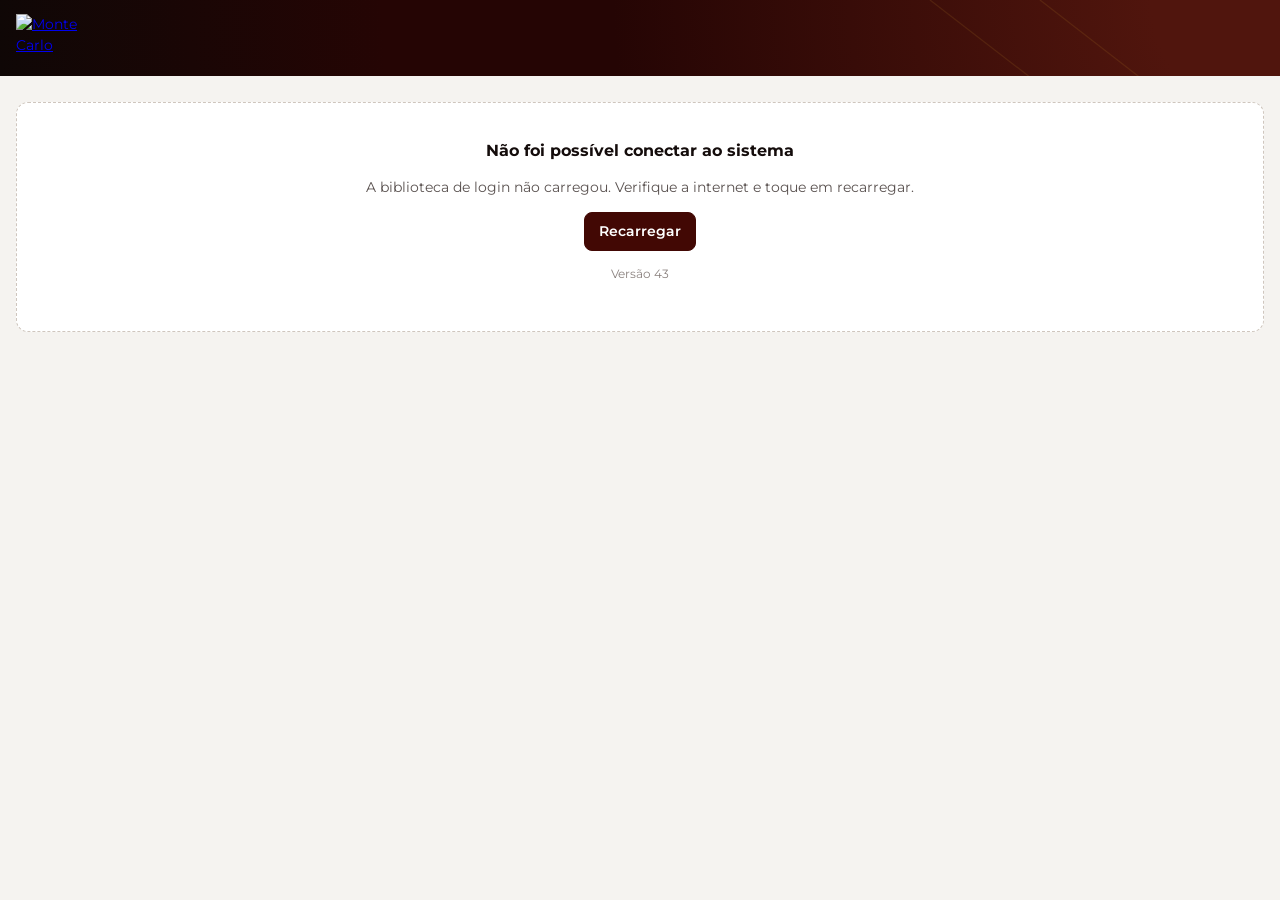
==== commit 149739e4: "Add files via upload" ====
--- a/index.html
+++ b/index.html
@@ -1,1730 +1,43 @@
 <!doctype html>
 <html lang="pt-BR">
-    <head>
-        <meta charset="UTF-8" />
+<head>
+<meta charset="utf-8">
+<meta name="viewport" content="width=device-width,initial-scale=1,viewport-fit=cover">
+<title>Facilities MC · Ordens de Serviço</title>
+<meta name="description" content="Ordens de serviço de logística e manutenção do Grupo Monte Carlo.">
+<meta name="theme-color" content="#250504">
+<meta name="robots" content="noindex,nofollow">
+<link rel="manifest" href="manifest.webmanifest?v=43">
+<link rel="icon" type="image/png" sizes="48x48" href="icone-48.png">
+<link rel="icon" type="image/png" sizes="192x192" href="icone-192.png">
+<link rel="apple-touch-icon" sizes="180x180" href="icone-apple.png">
+<meta name="mobile-web-app-capable" content="yes">
+<meta name="apple-mobile-web-app-title" content="Facilities MC">
+<link rel="preconnect" href="https://fonts.googleapis.com">
+<link rel="preconnect" href="https://fonts.gstatic.com" crossorigin>
+<link rel="stylesheet" href="https://fonts.googleapis.com/css2?family=Montserrat:wght@400;500;600;700;800&display=swap">
+<link rel="stylesheet" href="styles.css?v=43">
+</head>
+<body>
+<header class="top">
+  <svg class="diag" viewBox="0 0 520 100" preserveAspectRatio="xMaxYMin slice" aria-hidden="true">
+    <line x1="170" y1="0" x2="520" y2="270" stroke="#C7932D" stroke-opacity=".14" stroke-width="1.2"/>
+    <line x1="280" y1="0" x2="520" y2="186" stroke="#C7932D" stroke-opacity=".14" stroke-width="1.2"/>
+  </svg>
+  <div class="top-in gut">
+    <a href="#" aria-label="Início"><img class="logo" alt="Monte Carlo" src="assets/logo-assinatura.svg"></a>
+    <div class="area-sw" id="areaSw" role="group" aria-label="Área"></div>
+    <nav class="nav" aria-label="Principal" id="topnav"></nav>
+  </div>
+</header>
 
-        <meta name="viewport" content="width=device-width, initial-scale=1.0, viewport-fit=cover" />
+<main class="gut" id="app"><div class="empty"><h3>Carregando…</h3><p>Abrindo o sistema de Facilities.</p></div></main>
 
-        <title>Inventário Central Grupo Monte Carlo</title>
+<nav class="bnav" aria-label="Navegação" id="bnav"></nav>
+<div id="layer"></div><div id="sheetL"></div>
 
-        <link rel="icon" type="image/png" href="favicon-monte-carlo.png" />
-
-        <!-- Ícone e nome na tela inicial do celular -->
-        <link rel="manifest" href="manifest.webmanifest" />
-        <link rel="apple-touch-icon" href="apple-touch-icon.png" />
-        <meta name="apple-mobile-web-app-title" content="Inventário" />
-        <meta name="application-name" content="Inventário" />
-        <meta name="apple-mobile-web-app-capable" content="yes" />
-        <meta name="mobile-web-app-capable" content="yes" />
-        <meta name="apple-mobile-web-app-status-bar-style" content="default" />
-        <meta name="theme-color" content="#420804" />
-
-        <link rel="preload" href="montserrat-600.woff2" as="font" type="font/woff2" crossorigin />
-        <link rel="preload" href="montserrat-800.woff2" as="font" type="font/woff2" crossorigin />
-        <link rel="stylesheet" href="style.css" />
-
-        <link rel="stylesheet" href="https://cdnjs.cloudflare.com/ajax/libs/font-awesome/6.5.2/css/all.min.css" />
-    </head>
-
-    <body class="login-mode">
-        <!-- =====================================================
-     OVERLAY MOBILE
-===================================================== -->
-
-        <div id="sidebarOverlay" class="sidebar-overlay" onclick="toggleSidebar()"></div>
-
-        <!-- =====================================================
-     BOTÃO MENU MOBILE
-===================================================== -->
-
-        <button class="mobile-menu-btn" onclick="toggleSidebar()" type="button" aria-label="Abrir menu">
-            <i class="fa-solid fa-bars"></i>
-        </button>
-
-        <!-- =====================================================
-     SIDEBAR
-===================================================== -->
-
-        <aside class="sidebar" id="sidebar">
-            <!-- LOGO -->
-
-            <div class="sidebar-logo">
-                <div class="logo-imagem">
-                    <img src="marca-mc-dourado.svg" alt="Monte Carlo" width="40" height="40" />
-                </div>
-
-                <div class="logo-texto">
-                    <strong>Inventário Central</strong>
-                </div>
-            </div>
-
-            <!-- MENU -->
-
-            <nav class="sidebar-menu" aria-label="Menu principal">
-                <ul>
-                    <li class="menu-grupo" aria-hidden="true">Dia a dia</li>
-                    <li id="menuDashboard" class="menu-item" style="display: none" onclick="abrirInicio()">
-                        <i class="fa-solid fa-house"></i>
-                        <span>Início</span>
-                    </li>
-                    <li id="menuOndeEsta" class="menu-item" style="display: none" onclick="abrirOndeEsta()">
-                        <i class="fa-solid fa-magnifying-glass-location"></i>
-                        <span>Onde está?</span>
-                    </li>
-                    <li id="menuMovimentacao" class="menu-item" style="display: none" onclick="abrirMoverPecas()">
-                        <i class="fa-solid fa-right-left"></i>
-                        <span>Mover peças</span>
-                    </li>
-                    <li id="menuForaLugar" class="menu-item" style="display: none" onclick="abrirForaDoLugar()">
-                        <i class="fa-solid fa-arrow-right-arrow-left"></i>
-                        <span>Fora do lugar</span>
-                        <b id="badgeForaLugar" class="menu-badge" hidden>0</b>
-                    </li>
-                    <li id="menuCadastro" class="menu-item" style="display: none" onclick="abrirTela('cadastroTela', this)">
-                        <i class="fa-solid fa-box-open"></i>
-                        <span>Cadastrar peças</span>
-                    </li>
-                    <li id="menuRadios" class="menu-item" style="display: none" onclick="abrirRadios()">
-                        <i class="fa-solid fa-walkie-talkie"></i>
-                        <span>Rádios HT</span>
-                    </li>
-                    <li id="menuFones" class="menu-item" style="display: none" onclick="abrirFones()">
-                        <i class="fa-solid fa-headphones"></i>
-                        <span>Fones HT</span>
-                    </li>
-                    <li id="menuCarros" class="menu-item" style="display: none" onclick="abrirCarros()">
-                        <i class="fa-solid fa-car"></i>
-                        <span>Carros</span>
-                    </li>
-
-                    <li class="menu-grupo" aria-hidden="true">Consultas</li>
-                    <li id="menuEstoque" class="menu-item" style="display: none" onclick="abrirTela('estoqueTela', this)">
-                        <i class="fa-solid fa-warehouse"></i>
-                        <span>Inventário completo</span>
-                    </li>
-                    <li id="menuProdutos" class="menu-item" style="display: none" onclick="abrirTela('produtosTela', this)">
-                        <i class="fa-solid fa-couch"></i>
-                        <span>Catálogo de peças</span>
-                    </li>
-                    <li id="menuHistorico" class="menu-item" style="display: none" onclick="abrirTela('historicoTela', this)">
-                        <i class="fa-solid fa-clock-rotate-left"></i>
-                        <span>Histórico</span>
-                    </li>
-                    <li id="menuCustos" class="menu-item" style="display: none" onclick="abrirCustos()">
-                        <i class="fa-solid fa-sack-dollar"></i>
-                        <span>Custos</span>
-                    </li>
-
-                    <li class="menu-grupo" aria-hidden="true">Gestão</li>
-                    <li id="menuAdministracao" class="menu-item" style="display: none" onclick="abrirAdministracao()">
-                        <i class="fa-solid fa-gear"></i>
-                        <span>Administração</span>
-                        <b id="badgePedidosAcesso" class="menu-badge" hidden title="Pedidos de acesso aguardando">0</b>
-                    </li>
-
-                    <li class="menu-separador" aria-hidden="true"></li>
-                    <li id="menuInstalarApp" class="menu-item menu-instalar so-instalar" onclick="instalarApp()">
-                        <i class="fa-solid fa-download"></i>
-                        <span>Instalar app</span>
-                    </li>
-                    <li id="menuMinhaSenha" class="menu-item" style="display: none" onclick="trocarMinhaSenha()">
-                        <i class="fa-solid fa-key"></i>
-                        <span>Minha senha</span>
-                    </li>
-                    <li id="menuLogout" class="menu-item" style="display: none" onclick="logout()">
-                        <i class="fa-solid fa-right-from-bracket"></i>
-                        <span>Sair</span>
-                    </li>
-                </ul>
-            </nav>
-
-            <!-- USUÁRIO -->
-
-            <div id="usuarioSidebar" class="usuario-sidebar" style="display: none">
-                <div class="usuario-avatar">
-                    <i class="fa-solid fa-user"></i>
-                </div>
-
-                <div class="usuario-info">
-                    <strong id="usuarioNomeSidebar"> Usuário </strong>
-
-                    <span id="usuarioPerfilSidebar"> - </span>
-                </div>
-            </div>
-        </aside>
-
-        <!-- =====================================================
-     MAIN
-===================================================== -->
-
-        <main class="main">
-            <!-- =================================================
-         HEADER
-    ================================================== -->
-
-            <header class="main-header">
-                <div class="header-titulo">
-                    <h1>Inventário Central</h1>
-                </div>
-
-                <div class="busca-geral" role="search">
-                    <i class="fa-solid fa-magnifying-glass"></i>
-                    <input
-                        type="search"
-                        id="buscaGeral"
-                        placeholder="Procurar peça, local ou rádio..."
-                        autocomplete="off"
-                        aria-label="Procurar em todo o sistema"
-                    />
-                    <div id="resultadosBuscaGeral" class="busca-geral-resultados" hidden></div>
-                </div>
-
-                <div id="headerUsuario" class="header-usuario" style="display: none">
-                    <div class="header-usuario-info">
-                        <strong id="headerUsuarioNome"> Usuário </strong>
-
-                        <span id="headerUsuarioPerfil"> - </span>
-                    </div>
-
-                    <div class="header-avatar">
-                        <i class="fa-solid fa-user"></i>
-                    </div>
-                </div>
-            </header>
-
-            <!-- =================================================
-         LOGIN
-    ================================================== -->
-
-            <section id="loginTela" class="tela activeTela">
-                <div class="login-container">
-                    <div class="login-card">
-                        <!-- LOGO -->
-
-                        <div class="login-logo">
-                            <img src="marca-assinatura-dourada.svg" alt="Monte Carlo Poker Club" class="login-assinatura" width="206" height="100" />
-                        </div>
-
-                        <div class="login-titulo">
-                            <h2>Inventário Central</h2>
-
-                            <p>Mobiliário, decoração e rádios do Grupo em um só lugar.</p>
-                        </div>
-
-                        <!-- FORM LOGIN -->
-
-                        <form id="loginForm" novalidate onsubmit="login(event); return false;">
-                            <div class="input-group">
-                                <label for="email">
-                                    <i class="fa-solid fa-envelope"></i>
-
-                                    E-mail
-                                </label>
-
-                                <div class="input-wrapper">
-                                    <i class="fa-solid fa-envelope"></i>
-
-                                    <input type="email" id="email" placeholder="Digite seu e-mail" autocomplete="username" required />
-                                </div>
-                            </div>
-
-                            <div class="input-group">
-                                <label for="password">
-                                    <i class="fa-solid fa-lock"></i>
-
-                                    Senha
-                                </label>
-
-                                <div class="input-wrapper">
-                                    <i class="fa-solid fa-lock"></i>
-
-                                    <input
-                                        type="password"
-                                        id="password"
-                                        placeholder="Digite sua senha"
-                                        autocomplete="current-password"
-                                        required
-                                    />
-                                </div>
-                            </div>
-
-                            <button type="submit" id="btnLogin" class="btn-primary btn-login">
-                                <i class="fa-solid fa-right-to-bracket"></i>
-
-                                Entrar no Sistema
-                            </button>
-
-                            <button type="button" class="btn-secondary btn-consulta-publica" onclick="abrirConsultaPublica()">
-                                <i class="fa-solid fa-eye"></i>
-
-                                Consultar Inventário
-                            </button>
-
-                            <p id="loginErro" class="login-erro" role="alert" hidden></p>
-
-                            <div class="login-links">
-                                <button type="button" class="link-esqueci-senha" id="btnCriarConta" onclick="criarMinhaConta()">
-                                    <i class="fa-solid fa-user-plus"></i> Criar minha conta
-                                </button>
-                                <button type="button" class="link-esqueci-senha" onclick="esqueciSenha()">Esqueci minha senha</button>
-                            </div>
-
-                            <button type="button" class="btn-instalar-login so-instalar" onclick="instalarApp()">
-                                <i class="fa-solid fa-mobile-screen-button"></i> Instalar o app no celular
-                            </button>
-                        </form>
-                    </div>
-                </div>
-            </section>
-
-            <!-- =================================================
-     CONSULTA PÚBLICA DE INVENTÁRIO
-================================================== -->
-
-            <section id="consultaPublicaTela" class="tela consulta-publica-tela">
-                <div class="consulta-publica-container">
-                    <!-- =================================================
-             CABEÇALHO
-        ================================================== -->
-
-                    <div class="consulta-publica-header">
-                        <div class="consulta-publica-marca">
-                            <div class="consulta-publica-logo">
-                                <img src="marca-mc-dourado.svg" alt="Monte Carlo" width="44" height="44" />
-                            </div>
-
-                            <div>
-                                <h1>Consulta de Inventário</h1>
-
-                                <p>Consulte os itens ativos, suas quantidades e localizações.</p>
-                            </div>
-                        </div>
-
-                        <button type="button" class="btn-secondary consulta-voltar" onclick="voltarParaLogin()">
-                            <i class="fa-solid fa-arrow-left"></i>
-
-                            Voltar
-                        </button>
-                    </div>
-
-                    <!-- =================================================
-             BARRA DE FILTROS
-        ================================================== -->
-
-                    <div class="consulta-publica-toolbar">
-                        <!-- PESQUISA -->
-
-                        <div class="consulta-publica-busca">
-                            <i class="fa-solid fa-magnifying-glass"></i>
-
-                            <input type="search" id="buscaPublica" placeholder="Pesquisar item, categoria ou local..." autocomplete="off" />
-                        </div>
-
-                        <!-- LOCAL -->
-
-                        <select id="filtroLocalPublico" aria-label="Filtrar por local">
-                            <option value="">Todos os locais</option>
-                        </select>
-
-                        <!-- CATEGORIA -->
-
-                        <select id="filtroCategoriaPublico" aria-label="Filtrar por categoria">
-                            <option value="">Todas as categorias</option>
-                        </select>
-
-                        <!-- ORDENAÇÃO -->
-
-                        <select id="ordenacaoPublica" aria-label="Ordenar inventário">
-                            <option value="nome-asc">Nome: A–Z</option>
-
-                            <option value="nome-desc">Nome: Z–A</option>
-
-                            <option value="quantidade-desc">Maior quantidade</option>
-
-                            <option value="quantidade-asc">Menor quantidade</option>
-
-                            <option value="local-asc">Local: A–Z</option>
-                        </select>
-
-                        <!-- LIMPAR -->
-
-                        <button type="button" class="btn-secondary" onclick="limparFiltrosConsultaPublica()">
-                            <i class="fa-solid fa-filter-circle-xmark"></i>
-
-                            Limpar
-                        </button>
-
-                        <!-- ATUALIZAR -->
-
-                        <button type="button" id="btnAtualizarConsulta" class="btn-primary" onclick="atualizarConsultaPublica()">
-                            <i class="fa-solid fa-rotate"></i>
-
-                            Atualizar
-                        </button>
-                    </div>
-
-                    <!-- =================================================
-             CONTROLES DE VISUALIZAÇÃO
-        ================================================== -->
-
-                    <div class="consulta-controles">
-                        <div class="consulta-controles-esquerda">
-                            <span class="consulta-label-visualizacao"> Visualização </span>
-
-                            <div class="consulta-view-buttons">
-                                <button
-                                    type="button"
-                                    id="btnViewGrid"
-                                    data-view="grid"
-                                    class="consulta-view-btn active"
-                                    title="Visualização em grade"
-                                    aria-label="Visualização em grade"
-                                >
-                                    <i class="fa-solid fa-grip"></i>
-                                </button>
-
-                                <button
-                                    type="button"
-                                    id="btnViewList"
-                                    data-view="list"
-                                    class="consulta-view-btn"
-                                    title="Visualização em lista"
-                                    aria-label="Visualização em lista"
-                                >
-                                    <i class="fa-solid fa-list"></i>
-                                </button>
-                            </div>
-                        </div>
-
-                        <div class="consulta-dica">
-                            <i class="fa-solid fa-circle-info"></i>
-
-                            Clique na foto para ampliar.
-                        </div>
-                    </div>
-
-                    <!-- =================================================
-             RESUMO
-        ================================================== -->
-
-                    <div class="consulta-publica-resumo">
-                        <div class="consulta-resumo-titulo">
-                            <span>Itens disponíveis</span>
-
-                            <strong id="contadorConsultaPublica"> 0 </strong>
-                        </div>
-
-                        <div class="consulta-publica-resumo-info">
-                            <i class="fa-solid fa-circle-info"></i>
-
-                            Somente itens ativos são exibidos.
-                        </div>
-                    </div>
-
-                    <!-- =================================================
-             LISTA DE ITENS
-        ================================================== -->
-
-                    <div id="listaConsultaPublica" class="consulta-publica-grid"></div>
-                </div>
-            </section>
-
-            <!-- =================================================
-         ONDE ESTÁ?
-    ================================================== -->
-
-            <section id="ondeEstaTela" class="tela">
-                <div class="onde-hero">
-                    <h2>Onde está?</h2>
-                    <p>Digite o nome da peça, a categoria ou um local. Ex.: "vaso azul", "quadro", "CASA 2".</p>
-
-                    <div class="onde-busca">
-                        <i class="fa-solid fa-magnifying-glass"></i>
-                        <input
-                            type="search"
-                            id="buscaOndeEsta"
-                            placeholder="O que você está procurando?"
-                            autocomplete="off"
-                            aria-label="Buscar peça"
-                        />
-                    </div>
-
-                    <div class="onde-filtros">
-                        <select id="filtroLocalOndeEsta" aria-label="Filtrar por local">
-                            <option value="">Todos os locais</option>
-                        </select>
-                        <label class="mc-check">
-                            <input type="checkbox" id="filtroSomenteFora" />
-                            <span>Só peças fora do lugar</span>
-                        </label>
-                        <span id="contadorOndeEsta" class="onde-contador"></span>
-                    </div>
-                </div>
-
-                <div id="resultadosOndeEsta" class="onde-resultados"></div>
-            </section>
-
-            <!-- =================================================
-         FORA DO LUGAR
-    ================================================== -->
-
-            <section id="foraLugarTela" class="tela">
-                <div class="page-title">
-                    <div>
-                        <h2>Fora do lugar</h2>
-                        <p>Peças que saíram do seu local fixo e ainda não voltaram. Devolva com um clique quando retornarem.</p>
-                    </div>
-                    <div class="estoque-info">
-                        <i class="fa-solid fa-arrow-right-arrow-left"></i>
-                        <span>Peças fora:</span>
-                        <strong id="totalForaLugar">0</strong>
-                    </div>
-                </div>
-
-                <div class="card">
-                    <div class="estoque-toolbar produtos-toolbar">
-                        <div class="input-wrapper estoque-busca">
-                            <i class="fa-solid fa-magnifying-glass"></i>
-                            <input type="text" id="buscaForaLugar" placeholder="Buscar peça ou local..." autocomplete="off" />
-                        </div>
-                        <select id="filtroOrigemFora" aria-label="Filtrar por local de origem">
-                            <option value="">Todas as origens</option>
-                        </select>
-                        <label class="mc-check">
-                            <input type="checkbox" id="filtroAtrasados" />
-                            <span>Só retornos atrasados</span>
-                        </label>
-                    </div>
-
-                    <div class="table-area">
-                        <table class="inventory-table fora-table">
-                            <thead>
-                                <tr>
-                                    <th>Foto</th>
-                                    <th>Peça</th>
-                                    <th class="num">Qtde</th>
-                                    <th>Está em</th>
-                                    <th>Deveria estar em</th>
-                                    <th>Fora desde</th>
-                                    <th>Retorno previsto</th>
-                                    <th>Ações</th>
-                                </tr>
-                            </thead>
-                            <tbody id="listaForaLugar"></tbody>
-                        </table>
-                    </div>
-                </div>
-            </section>
-
-            <!-- =================================================
-         DASHBOARD
-    ================================================== -->
-
-            <section id="dashboardTela" class="tela inicio-tela">
-                <div class="inicio-hero">
-                    <div class="inicio-saudacao">
-                        <h2><span id="inicioCumprimento">Olá</span><span id="inicioNome" class="inicio-nome"></span></h2>
-                        <p id="inicioData"></p>
-                    </div>
-
-                    <div class="inicio-kpis">
-                        <button type="button" class="inicio-kpi" onclick="abrirTela('estoqueTela', document.getElementById('menuEstoque'))">
-                            <strong id="totalItens">—</strong>
-                            <span>peças no acervo</span>
-                        </button>
-                        <button type="button" class="inicio-kpi" onclick="abrirOndeEsta()">
-                            <strong id="totalLocais">—</strong>
-                            <span>locais</span>
-                        </button>
-                        <button type="button" class="inicio-kpi" onclick="abrirRadios()">
-                            <strong id="inicioRadios">—</strong>
-                            <span>rádios HT</span>
-                        </button>
-                        <button type="button" class="inicio-kpi" onclick="abrirFones()">
-                            <strong id="inicioFones">—</strong>
-                            <span>fones com prestadores</span>
-                        </button>
-                        <button type="button" id="inicioKpiCarros" class="inicio-kpi" onclick="abrirCarros()">
-                            <strong id="inicioCarros">—</strong>
-                            <span>carros na frota</span>
-                        </button>
-                        <button type="button" class="inicio-kpi inicio-kpi-valor somente-gestao" onclick="abrirCustos()">
-                            <strong id="dashValorPatrimonio">—</strong>
-                            <span>valor de referência do acervo</span>
-                        </button>
-                    </div>
-                </div>
-
-                <div id="avisoInstalarApp" class="inicio-instalar" hidden>
-                    <img src="apple-touch-icon.png" alt="" width="44" height="44" />
-                    <div>
-                        <strong>Instale o app no celular</strong>
-                        <span>Abra o Inventário direto pelo ícone, em tela cheia.</span>
-                    </div>
-                    <button type="button" class="inicio-instalar-btn" onclick="instalarApp()">Instalar</button>
-                    <button type="button" class="inicio-instalar-fechar" onclick="fecharAvisoInstalar()" aria-label="Não mostrar mais"><i class="fa-solid fa-xmark"></i></button>
-                </div>
-
-                <nav class="inicio-atalhos" aria-label="Atalhos">
-                    <button type="button" onclick="abrirOndeEsta()"><i class="fa-solid fa-magnifying-glass-location"></i><span>Procurar peça</span></button>
-                    <button type="button" class="so-opera" onclick="abrirMoverPecas()"><i class="fa-solid fa-right-left"></i><span>Mover peças</span></button>
-                    <button type="button" class="so-opera" onclick="abrirTela('cadastroTela', document.getElementById('menuCadastro'))"><i class="fa-solid fa-box-open"></i><span>Cadastrar</span></button>
-                    <button type="button" onclick="abrirRadios()"><i class="fa-solid fa-walkie-talkie"></i><span>Rádios HT</span></button>
-                    <button type="button" onclick="abrirFones()"><i class="fa-solid fa-headphones"></i><span>Fones HT</span></button>
-                </nav>
-
-                <div class="inicio-grade">
-                    <div id="dashExtra" class="card inicio-card inicio-atencao">
-                        <h3>Precisa de atenção</h3>
-                        <ul id="inicioAtencao" class="inicio-alertas">
-                            <li class="inicio-carregando">Carregando…</li>
-                        </ul>
-                        <span id="dashForaLugar" hidden></span>
-                        <span id="dashAtrasados" hidden></span>
-                    </div>
-
-                    <div class="card inicio-card inicio-situacao">
-                        <h3>Situação das peças</h3>
-                        <div id="inicioBarraSituacao" class="inicio-barra-situacao" role="img" aria-label="Situação das peças"></div>
-                        <ul class="inicio-legenda">
-                            <li><i class="ponto ponto-ativo"></i><span>Ativas</span><strong id="dashAtivo">0</strong></li>
-                            <li><i class="ponto ponto-manutencao"></i><span>Em manutenção</span><strong id="dashManutencao">0</strong></li>
-                            <li><i class="ponto ponto-baixado"></i><span>Baixadas</span><strong id="dashBaixado">0</strong></li>
-                            <li><i class="ponto ponto-extraviado"></i><span>Extraviadas</span><strong id="dashExtraviado">0</strong></li>
-                        </ul>
-                    </div>
-
-                    <div class="card inicio-card inicio-locais">
-                        <div class="inicio-card-topo">
-                            <h3>Peças por local</h3>
-                            <button type="button" class="inicio-link" onclick="abrirOndeEsta()">Ver tudo</button>
-                        </div>
-                        <ul id="inicioLocais" class="inicio-barras"></ul>
-                    </div>
-
-                    <div class="card inicio-card inicio-movs so-opera">
-                        <div class="inicio-card-topo">
-                            <h3>Últimas movimentações</h3>
-                            <button type="button" class="inicio-link" onclick="abrirTela('historicoTela', document.getElementById('menuHistorico'))">Histórico</button>
-                        </div>
-                        <ul id="inicioMovs" class="inicio-movs-lista">
-                            <li class="inicio-carregando">Carregando…</li>
-                        </ul>
-                    </div>
-                </div>
-
-                <details class="card inicio-detalhe dashboard-table">
-                    <summary>
-                        <span>Quantidade por item e local</span>
-                        <i class="fa-solid fa-chevron-down"></i>
-                    </summary>
-
-                    <div class="dashboard-filtros">
-                        <div class="input-wrapper">
-                            <i class="fa-solid fa-magnifying-glass"></i>
-                            <input type="text" id="filtroDashboard" placeholder="Pesquisar item ou local..." onkeyup="filtrarDashboard()" />
-                        </div>
-                        <select id="filtroLocalDashboard" onchange="atualizarSubsetoresDashboardPorLocal()">
-                            <option value="">Todos os Locais</option>
-                        </select>
-                        <select id="filtroSubsetorDashboard" onchange="filtrarDashboard()">
-                            <option value="">Todos os setores</option>
-                        </select>
-                    </div>
-
-                    <div class="table-area">
-                        <table class="inventory-table">
-                            <thead>
-                                <tr><th>Item</th><th>Local</th><th>Setor</th><th>Quantidade</th></tr>
-                            </thead>
-                            <tbody id="dashboardLocais"></tbody>
-                        </table>
-                    </div>
-                </details>
-
-                <span id="totalMov" hidden></span>
-                <span id="totalBaixados" hidden></span>
-            </section>
-
-            <!-- =================================================
-         CADASTRO
-    ================================================== -->
-
-            <section id="cadastroTela" class="tela">
-                <div class="page-title">
-                    <div>
-                        <h2>Cadastrar peças</h2>
-
-                        <p>Informe a peça e distribua a quantidade pelos locais e setores. Esse será o local fixo de cada grupo.</p>
-                    </div>
-                </div>
-
-                <div class="card">
-                    <form id="cadastroForm" onsubmit="salvarItem(event); return false;">
-                        <!-- NOME / TIPO -->
-
-                        <div class="form-section">
-                            <div class="form-section-title">
-                                <i class="fa-solid fa-box"></i>
-
-                                Informações da peça
-                            </div>
-
-                            <div class="grid-2">
-                                <div class="input-group">
-                                    <label for="nome"> Nome da peça </label>
-
-                                    <input type="text" id="nome" placeholder="Ex.: Mesa de jantar oval" required />
-                                    <small id="dicaProdutoCadastro" class="mc-dica"></small>
-                                </div>
-
-                                <div class="input-group">
-                                    <label for="tipoItem"> Tipo / Categoria </label>
-
-                                    <input type="text" id="tipoItem" placeholder="Ex.: Mesas, Quadros, Vasos" />
-                                </div>
-                            </div>
-
-                            <div class="input-group">
-                                <label for="descricao"> Descrição </label>
-
-                                <textarea id="descricao" placeholder="Descrição complementar do item..."></textarea>
-                            </div>
-                        </div>
-
-                        <!-- ONDE FICAM AS PEÇAS (DISTRIBUIÇÃO POR LOCAL / SETOR) -->
-
-                        <div class="form-section">
-                            <div class="form-section-title">
-                                <i class="fa-solid fa-map-location-dot"></i>
-
-                                Onde ficam as peças
-                            </div>
-
-                            <div id="distribuicaoAtual" class="dist-atual" hidden></div>
-
-                            <div class="dist-cabecalho" aria-hidden="true">
-                                <span>Local</span>
-                                <span>Setor</span>
-                                <span>Onde fica</span>
-                                <span>Quantidade</span>
-                                <span></span>
-                            </div>
-                            <datalist id="sugestoesOndeFicaCad"></datalist>
-
-                            <div id="linhasDistribuicao" class="dist-linhas"></div>
-
-                            <button type="button" class="btn-secondary btn-small dist-adicionar" onclick="adicionarLinhaDistribuicao()">
-                                <i class="fa-solid fa-plus"></i>
-                                Adicionar outro local
-                            </button>
-
-                            <div class="dist-rodape">
-                                <div class="input-group dist-esperado">
-                                    <label for="totalEsperado">Quantidade total da peça (opcional)</label>
-                                    <input type="number" id="totalEsperado" min="1" step="1" placeholder="Ex.: 100" />
-                                    <small>Se informar, o sistema confere se a distribuição fecha com o total.</small>
-                                </div>
-
-                                <div class="dist-total">
-                                    <strong id="totalDistribuido">0</strong>
-                                    <small>Total distribuído</small>
-                                    <span id="statusDistribuicao" class="dist-status"></span>
-                                </div>
-                            </div>
-                        </div>
-
-                        <!-- STATUS -->
-
-                        <div class="form-section">
-                            <div class="form-section-title">
-                                <i class="fa-solid fa-circle-check"></i>
-
-                                Status
-                            </div>
-
-                            <div class="grid-2">
-                                <div class="input-group">
-                                    <label for="status"> Status (vale para todas as linhas) </label>
-
-                                    <select id="status">
-                                        <option value="Ativo">Ativo</option>
-
-                                        <option value="Em manutenção">Em manutenção</option>
-
-                                        <option value="Baixado">Baixado</option>
-
-                                        <option value="Extraviado">Extraviado</option>
-                                    </select>
-                                </div>
-                            </div>
-                        </div>
-
-                        <!-- FOTO -->
-
-                        <div class="form-section">
-                            <div class="form-section-title">
-                                <i class="fa-solid fa-camera"></i>
-
-                                Foto
-                            </div>
-
-                            <div class="input-group">
-                                <label for="foto"> Imagem do Item </label>
-
-                                <input type="file" id="foto" accept="image/*" />
-                            </div>
-                        </div>
-
-                        <!-- AÇÕES -->
-
-                        <div class="form-actions">
-                            <button type="reset" class="btn-secondary" onclick="limparFormulario()">
-                                <i class="fa-solid fa-rotate-left"></i>
-
-                                Limpar
-                            </button>
-
-                            <button type="submit" id="btnSalvarItem" class="btn-primary">
-                                <i class="fa-solid fa-floppy-disk"></i>
-
-                                Salvar Cadastro
-                            </button>
-                        </div>
-                    </form>
-                </div>
-            </section>
-
-            <!-- =================================================
-         MOVIMENTAÇÃO
-    ================================================== -->
-
-            <section id="movimentacaoTela" class="tela">
-                <div class="page-title">
-                    <div>
-                        <h2>Mover peças</h2>
-                        <p>Leve peças de um lugar para outro em 3 passos.</p>
-                    </div>
-                </div>
-
-                <div class="card mov-assistente">
-                    <ol class="mov-passos" aria-label="Passos">
-                        <li data-passo="1" class="atual"><b>1</b><span>Qual peça?</span></li>
-                        <li data-passo="2"><b>2</b><span>Para onde?</span></li>
-                        <li data-passo="3"><b>3</b><span>Quantas?</span></li>
-                    </ol>
-
-                    <!-- PASSO 1 -->
-                    <div class="mov-etapa" data-etapa="1">
-                        <h3 class="mov-pergunta">Qual peça vai sair do lugar?</h3>
-                        <div class="mov-busca">
-                            <i class="fa-solid fa-magnifying-glass"></i>
-                            <input type="search" id="buscaPecaMov" placeholder="Digite o nome da peça ou o local..." autocomplete="off" />
-                        </div>
-                        <div id="listaPecasMov" class="mov-lista-pecas"></div>
-                        <select id="itemMov" hidden aria-hidden="true" tabindex="-1">
-                            <option value="">Selecione a peça</option>
-                        </select>
-                    </div>
-
-                    <!-- PASSO 2 -->
-                    <div class="mov-etapa" data-etapa="2" hidden>
-                        <div class="mov-escolhida" id="movPecaEscolhida"></div>
-                        <input type="hidden" id="origemNome" />
-
-                        <h3 class="mov-pergunta">Para onde ela vai?</h3>
-                        <div class="grid-2">
-                            <div class="input-group">
-                                <label for="destino">Local</label>
-                                <select id="destino" required>
-                                    <option value="">Selecione o local</option>
-                                </select>
-                            </div>
-                            <div class="input-group">
-                                <label for="destinoSubsetor">Setor (se souber)</label>
-                                <select id="destinoSubsetor">
-                                    <option value="">Sem setor</option>
-                                </select>
-                            </div>
-                        </div>
-                        <div class="input-group">
-                            <label for="destinoOndeFica">Onde fica <small>(opcional)</small></label>
-                            <input
-                                type="text"
-                                id="destinoOndeFica"
-                                list="sugestoesOndeFicaMov"
-                                maxlength="80"
-                                autocomplete="off"
-                                placeholder="Ex.: 3º andar, sala do financeiro, Casa 3"
-                            />
-                            <datalist id="sugestoesOndeFicaMov"></datalist>
-                            <small>Um detalhe para achar a peça lá dentro: andar, sala, casa…</small>
-                        </div>
-
-                        <h3 class="mov-pergunta">Ela vai voltar para o lugar dela depois?</h3>
-                        <div class="controle-grid mov-tipo">
-                            <label class="controle-option">
-                                <input type="radio" name="tipoMovimentacao" value="temporaria" checked />
-                                <div>
-                                    <i class="fa-solid fa-clock-rotate-left"></i>
-                                    <strong>Sim, vai voltar</strong>
-                                    <span>Evento, empréstimo ou conserto. Ela continua sendo do lugar de origem e aparece em "Fora do lugar".</span>
-                                </div>
-                            </label>
-                            <label class="controle-option">
-                                <input type="radio" name="tipoMovimentacao" value="definitiva" />
-                                <div>
-                                    <i class="fa-solid fa-house-circle-check"></i>
-                                    <strong>Não, vai ficar lá</strong>
-                                    <span>Mudança de lugar. O novo local passa a ser o lugar fixo da peça.</span>
-                                </div>
-                            </label>
-                        </div>
-                        <div class="grid-2 mov-retorno">
-                            <div class="input-group" id="grupoRetornoPrevisto">
-                                <label for="retornoPrevisto">Volta até quando? (opcional)</label>
-                                <input type="date" id="retornoPrevisto" />
-                                <small>Depois desta data, a peça aparece como "retorno atrasado".</small>
-                            </div>
-                        </div>
-                        <p id="infoOrigemFixa" class="mov-info-origem"></p>
-                    </div>
-
-                    <!-- PASSO 3 -->
-                    <div class="mov-etapa" data-etapa="3" hidden>
-                        <h3 class="mov-pergunta">Quantas peças vão?</h3>
-                        <div class="mov-quantidade">
-                            <button type="button" class="mov-qtd-btn" onclick="ajustarQuantidadeMov(-1)" aria-label="Menos uma">
-                                <i class="fa-solid fa-minus"></i>
-                            </button>
-                            <input type="number" id="quantidadeMov" min="1" value="1" inputmode="numeric" aria-label="Quantidade" />
-                            <button type="button" class="mov-qtd-btn" onclick="ajustarQuantidadeMov(1)" aria-label="Mais uma">
-                                <i class="fa-solid fa-plus"></i>
-                            </button>
-                        </div>
-                        <small id="ajudaQuantidadeMov" class="mov-ajuda-qtd"></small>
-
-                        <div id="movResumo" class="mov-resumo"></div>
-
-                        <details class="mov-mais">
-                            <summary><i class="fa-solid fa-sliders"></i> Mais opções (observação, estado da peça)</summary>
-                            <div class="grid-2">
-                                <div class="input-group">
-                                    <label for="statusMov">Estado da peça</label>
-                                    <select id="statusMov">
-                                        <option value="">Manter como está</option>
-                                        <option value="Ativo">Ativo</option>
-                                        <option value="Em manutenção">Em manutenção</option>
-                                        <option value="Baixado">Baixado</option>
-                                        <option value="Extraviado">Extraviado</option>
-                                    </select>
-                                </div>
-                            </div>
-                            <div class="input-group">
-                                <label for="observacaoMov">Observação</label>
-                                <textarea id="observacaoMov" placeholder="Ex.: levada para o evento de sábado"></textarea>
-                            </div>
-                        </details>
-                    </div>
-
-                    <p id="movErro" class="mov-erro" hidden></p>
-
-                    <div class="form-actions mov-acoes">
-                        <button type="button" class="btn-secondary" id="btnMovVoltar" onclick="voltarPassoMov()" hidden>
-                            <i class="fa-solid fa-arrow-left"></i>
-                            Voltar
-                        </button>
-                        <button type="button" class="btn-secondary" id="btnMovRecomecar" onclick="limparFormularioMovimentacao()">
-                            <i class="fa-solid fa-rotate-left"></i>
-                            Recomeçar
-                        </button>
-                        <button type="button" class="btn-primary" id="btnMovAvancar" onclick="avancarPassoMov()">
-                            Continuar
-                            <i class="fa-solid fa-arrow-right"></i>
-                        </button>
-                    </div>
-                </div>
-            </section>
-
-            <!-- =================================================
-         ESTOQUE
-    ================================================== -->
-
-            <section id="estoqueTela" class="tela">
-                <div class="page-title">
-                    <div>
-                        <h2>Inventário completo</h2>
-
-                        <p>Todas as peças, onde estão e qual é o local fixo de cada grupo.</p>
-                    </div>
-
-                    <button type="button" class="btn-primary" onclick="exportarExcel()">
-                        <i class="fa-solid fa-file-export"></i>
-
-                        Exportar
-                    </button>
-                </div>
-
-                <div class="card">
-                    <div class="estoque-toolbar">
-                        <div class="input-wrapper estoque-busca">
-                            <i class="fa-solid fa-magnifying-glass"></i>
-
-                            <input type="text" id="busca" placeholder="Buscar peça, categoria ou local..." onkeyup="filtrarItens()" />
-                        </div>
-
-                        <div class="input-wrapper estoque-filtro-subsetor">
-                            <i class="fa-solid fa-sitemap"></i>
-
-                            <select id="filtroSubsetor" onchange="filtrarItens()" aria-label="Filtrar por setor">
-                                <option value="">Todos os setores</option>
-                            </select>
-                        </div>
-
-                        <div class="estoque-info">
-                            <i class="fa-solid fa-boxes-stacked"></i>
-
-                            <span> Total: </span>
-
-                            <strong id="estoqueTotal"> 0 </strong>
-                        </div>
-                    </div>
-
-                    <div class="table-area">
-                        <table class="inventory-table">
-                            <thead>
-                                <tr>
-                                    <th>Foto</th>
-                                    <th>Peça</th>
-                                    <th>Categoria</th>
-                                    <th class="num">Qtde</th>
-                                    <th>Local</th>
-                                    <th>Setor</th>
-                                    <th>Local fixo</th>
-                                    <th>Status</th>
-                                    <th>Ações</th>
-                                </tr>
-                            </thead>
-
-                            <tbody id="listaItens"></tbody>
-                        </table>
-                    </div>
-                </div>
-            </section>
-
-            <!-- =================================================
-         CATÁLOGO DE PEÇAS
-    ================================================== -->
-
-            <section id="produtosTela" class="tela">
-                <div class="page-title">
-                    <div>
-                        <h2>Catálogo de peças</h2>
-                        <p>
-                            Cada peça cadastrada uma única vez: nome, categoria, descrição e foto. A quantidade e os locais vêm do
-                            inventário.
-                        </p>
-                    </div>
-
-                    <button type="button" class="btn-primary somente-gestao" onclick="novoProduto()">
-                        <i class="fa-solid fa-plus"></i>
-                        Nova peça
-                    </button>
-                </div>
-
-                <div class="card">
-                    <div class="estoque-toolbar produtos-toolbar">
-                        <div class="input-wrapper estoque-busca">
-                            <i class="fa-solid fa-magnifying-glass"></i>
-                            <input type="text" id="buscaProduto" placeholder="Buscar peça, categoria ou descrição..." autocomplete="off" />
-                        </div>
-
-                        <select id="filtroCategoriaProduto" aria-label="Filtrar por categoria">
-                            <option value="">Todas as categorias</option>
-                        </select>
-
-                        <label class="mc-check">
-                            <input type="checkbox" id="filtroProdutosInativos" />
-                            <span>Mostrar inativas</span>
-                        </label>
-
-                        <div class="estoque-info">
-                            <i class="fa-solid fa-couch"></i>
-                            <span>Peças:</span>
-                            <strong id="produtosTotal">0</strong>
-                        </div>
-                    </div>
-
-                    <div class="table-area">
-                        <table class="inventory-table produtos-table">
-                            <thead>
-                                <tr>
-                                    <th>Foto</th>
-                                    <th>Peça</th>
-                                    <th>Categoria</th>
-                                    <th class="num">Quantidade</th>
-                                    <th class="num">Locais</th>
-                                    <th class="num col-custo">Valor ref.</th>
-                                    <th>Situação</th>
-                                    <th>Ações</th>
-                                </tr>
-                            </thead>
-
-                            <tbody id="listaProdutos"></tbody>
-                        </table>
-                    </div>
-                </div>
-            </section>
-
-            <!-- =================================================
-         RÁDIOS HT
-    ================================================== -->
-
-            <section id="radiosTela" class="tela">
-                <div class="page-title">
-                    <div>
-                        <h2>Rádios HT</h2>
-                        <p>Cada rádio com setor, responsável e termo de responsabilidade, assinado online ou em papel.</p>
-                    </div>
-                    <div class="radios-botoes somente-gestao">
-                        <button type="button" class="btn-secondary" onclick="abrirImportacaoRadios()">
-                            <i class="fa-solid fa-file-import"></i> Importar planilha
-                        </button>
-                        <button type="button" class="btn-secondary" onclick="editarModelosRadio()">
-                            <i class="fa-solid fa-tags"></i> Modelos de rádio
-                        </button>
-                        <button type="button" class="btn-secondary" onclick="editarModeloTermo()">
-                            <i class="fa-solid fa-file-lines"></i> Modelo do termo
-                        </button>
-                        <button type="button" class="btn-primary" onclick="novoRadio()"><i class="fa-solid fa-plus"></i> Novo rádio</button>
-                    </div>
-                </div>
-
-                <div class="radios-resumo">
-                    <div><strong id="radiosTotal">0</strong><small>Rádios</small></div>
-                    <div class="ok"><strong id="radiosAssinados">0</strong><small>Termo assinado</small></div>
-                    <div class="pendente"><strong id="radiosPendentes">0</strong><small>Aguardando assinatura</small></div>
-                    <div class="falta"><strong id="radiosSemTermo">0</strong><small>Sem termo</small></div>
-                </div>
-
-                <div class="card">
-                    <div class="estoque-toolbar produtos-toolbar">
-                        <div class="input-wrapper estoque-busca">
-                            <i class="fa-solid fa-magnifying-glass"></i>
-                            <input
-                                type="text"
-                                id="buscaRadio"
-                                placeholder="Buscar série, identificação, responsável ou setor..."
-                                autocomplete="off"
-                            />
-                        </div>
-                        <select id="filtroSetorRadio" aria-label="Filtrar por setor">
-                            <option value="">Todos os setores</option>
-                        </select>
-                        <select id="filtroSituacaoRadio" aria-label="Filtrar pela situação do termo">
-                            <option value="">Todas as situações do termo</option>
-                            <option value="ASSINADO">Assinado</option>
-                            <option value="PENDENTE">Aguardando assinatura</option>
-                            <option value="EXPIRADO">Link expirado</option>
-                            <option value="SEM_TERMO">Sem termo</option>
-                            <option value="SEM_RESPONSAVEL">Sem responsável</option>
-                        </select>
-                        <select id="filtroStatusRadio" aria-label="Filtrar por status">
-                            <option value="">Todos os status</option>
-                            <option>Ativo</option>
-                            <option>Reserva</option>
-                            <option>Em manutenção</option>
-                            <option>Extraviado</option>
-                            <option>Baixado</option>
-                        </select>
-                        <div class="estoque-info">
-                            <i class="fa-solid fa-walkie-talkie"></i>
-                            <span>Listados:</span>
-                            <strong id="radiosListados">0</strong>
-                        </div>
-                    </div>
-
-                    <div id="barraSelecaoRadios" class="barra-selecao" hidden>
-                        <span id="radiosSelecionadosQtd"></span>
-                        <button type="button" class="btn-primary btn-small" onclick="gerarTermoSelecionados()">
-                            <i class="fa-solid fa-file-signature"></i> Gerar termo para os selecionados
-                        </button>
-                        <button type="button" class="btn-secondary btn-small" onclick="anexarTermoPapelSelecionados()">
-                            <i class="fa-solid fa-file-arrow-up"></i> Anexar termo em papel
-                        </button>
-                        <button type="button" class="btn-secondary btn-small" onclick="editarRadiosSelecionados()">
-                            <i class="fa-solid fa-pen"></i> Editar selecionados
-                        </button>
-                        <button type="button" class="btn-secondary btn-small btn-excluir-texto" onclick="excluirRadiosSelecionados()">
-                            <i class="fa-solid fa-trash-can"></i> Excluir selecionados
-                        </button>
-                        <button type="button" class="btn-secondary btn-small" onclick="limparSelecaoRadios()">Limpar seleção</button>
-                    </div>
-
-                    <div class="table-area">
-                        <table class="inventory-table radios-table">
-                            <thead>
-                                <tr>
-                                    <th class="col-check somente-gestao">
-                                        <input
-                                            type="checkbox"
-                                            id="selecionarTodosRadios"
-                                            aria-label="Selecionar todos"
-                                            onchange="alternarTodosRadios(this.checked)"
-                                        />
-                                    </th>
-                                    <th>Rádio</th>
-                                    <th>Setor</th>
-                                    <th>Responsável</th>
-                                    <th>Status</th>
-                                    <th>Termo</th>
-                                    <th>Ações</th>
-                                </tr>
-                            </thead>
-                            <tbody id="listaRadios"></tbody>
-                        </table>
-                    </div>
-                </div>
-            </section>
-
-            <!-- =================================================
-                 FONES DOS RÁDIOS HT
-            ================================================== -->
-            <section id="fonesTela" class="tela">
-                <div class="page-title">
-                    <div>
-                        <h2>Fones HT</h2>
-                        <p>Fones de ouvido dos rádios: estoque e cautela de cada prestador, com termo assinado online ou em papel.</p>
-                    </div>
-                    <div class="radios-botoes somente-gestao">
-                        <button type="button" class="btn-secondary" onclick="abrirImportacaoFones()">
-                            <i class="fa-solid fa-file-import"></i> Importar planilha
-                        </button>
-                        <button type="button" class="btn-secondary" onclick="ajustarEstoqueFones()">
-                            <i class="fa-solid fa-boxes-stacked"></i> Estoque
-                        </button>
-                        <button type="button" class="btn-secondary" onclick="editarModeloTermo('termo_fone_modelo')">
-                            <i class="fa-solid fa-file-lines"></i> Modelo do termo
-                        </button>
-                        <button type="button" class="btn-primary" onclick="novaEntregaFone()"><i class="fa-solid fa-plus"></i> Nova entrega</button>
-                    </div>
-                </div>
-
-                <div class="radios-resumo">
-                    <div><strong id="fonesTotal">0</strong><small>Fones no total</small></div>
-                    <div class="ok"><strong id="fonesComPrestador">0</strong><small>Com prestadores</small></div>
-                    <div id="fonesDisponiveisCaixa"><strong id="fonesDisponiveis">0</strong><small>Disponíveis no estoque</small></div>
-                    <div class="falta"><strong id="fonesSemTermo">0</strong><small>Sem termo assinado</small></div>
-                </div>
-                <p id="fonesModelo" class="fones-modelo"></p>
-
-                <div class="card">
-                    <div class="estoque-toolbar produtos-toolbar">
-                        <div class="input-wrapper estoque-busca">
-                            <i class="fa-solid fa-magnifying-glass"></i>
-                            <input type="text" id="buscaFones" placeholder="Buscar prestador, CPF ou setor..." autocomplete="off" />
-                        </div>
-                        <select id="filtroSetorFones" aria-label="Filtrar por setor">
-                            <option value="">Todos os setores</option>
-                        </select>
-                        <select id="filtroSituacaoFones" aria-label="Filtrar pela situação">
-                            <option value="COM_PRESTADOR">Com o prestador</option>
-                            <option value="DEVOLVIDO">Devolvidos</option>
-                            <option value="EXTRAVIADO">Extraviados</option>
-                            <option value="">Todas as situações</option>
-                        </select>
-                        <select id="filtroTermoFones" aria-label="Filtrar pela situação do termo">
-                            <option value="">Todas as situações do termo</option>
-                            <option value="ASSINADO">Assinado</option>
-                            <option value="PENDENTE">Aguardando assinatura</option>
-                            <option value="SEM_TERMO">Sem termo</option>
-                        </select>
-                        <div class="estoque-info">
-                            <i class="fa-solid fa-headphones"></i>
-                            <span>Listados:</span>
-                            <strong id="fonesListados">0</strong>
-                        </div>
-                    </div>
-
-                    <div class="table-area">
-                        <table class="inventory-table fones-tabela">
-                            <thead>
-                                <tr>
-                                    <th>Prestador</th>
-                                    <th>Setor</th>
-                                    <th class="num">Qtd</th>
-                                    <th>Entregue em</th>
-                                    <th>Situação</th>
-                                    <th>Termo</th>
-                                    <th>Ações</th>
-                                </tr>
-                            </thead>
-                            <tbody id="listaFones"></tbody>
-                        </table>
-                    </div>
-                </div>
-                <datalist id="dlSetoresFones"></datalist>
-            </section>
-
-            <section id="carrosTela" class="tela">
-                <div class="page-title">
-                    <div>
-                        <h2>Carros</h2>
-                        <p>Carros da empresa: placa, RENAVAM, ano, cor, valor e situação de cada um.</p>
-                    </div>
-                    <div class="radios-botoes somente-gestao">
-                        <button type="button" class="btn-secondary" onclick="abrirImportacaoCarros()">
-                            <i class="fa-solid fa-file-import"></i> Importar planilha
-                        </button>
-                        <button type="button" class="btn-primary" onclick="novoCarro()"><i class="fa-solid fa-plus"></i> Novo carro</button>
-                    </div>
-                </div>
-
-                <div class="radios-resumo">
-                    <div><strong id="carrosTotal">0</strong><small>Na frota</small></div>
-                    <div class="ok"><strong id="carrosEmUso">0</strong><small>Em uso</small></div>
-                    <div class="alerta"><strong id="carrosManutencao">0</strong><small>Em manutenção</small></div>
-                    <div class="somente-gestao carros-valor"><strong id="carrosValor">—</strong><small>Valor da frota</small></div>
-                </div>
-
-                <div class="card">
-                    <div class="estoque-toolbar produtos-toolbar">
-                        <div class="input-wrapper estoque-busca">
-                            <i class="fa-solid fa-magnifying-glass"></i>
-                            <input type="text" id="buscaCarros" placeholder="Buscar placa, modelo, cor ou RENAVAM..." autocomplete="off" />
-                        </div>
-                        <select id="filtroMarcaCarros" aria-label="Filtrar por marca">
-                            <option value="">Todas as marcas</option>
-                        </select>
-                        <select id="filtroSituacaoCarros" aria-label="Filtrar pela situação">
-                            <option value="FROTA">Na frota (em uso e manutenção)</option>
-                            <option value="Em uso">Em uso</option>
-                            <option value="Em manutenção">Em manutenção</option>
-                            <option value="Vendido">Vendidos</option>
-                            <option value="Baixado">Baixados</option>
-                            <option value="">Todas as situações</option>
-                        </select>
-                        <div class="estoque-info">
-                            <i class="fa-solid fa-car"></i>
-                            <span>Listados:</span>
-                            <strong id="carrosListados">0</strong>
-                        </div>
-                    </div>
-
-                    <div id="barraSelecaoCarros" class="barra-selecao" hidden>
-                        <span id="carrosSelecionadosQtd"></span>
-                        <button type="button" class="btn-secondary btn-small" onclick="mudarSituacaoSelecionados()">
-                            <i class="fa-solid fa-pen"></i> Mudar situação
-                        </button>
-                        <button type="button" class="btn-secondary btn-small btn-excluir-texto" onclick="excluirCarros([...carrosSelecionados])">
-                            <i class="fa-solid fa-trash-can"></i> Excluir selecionados
-                        </button>
-                        <button type="button" class="btn-secondary btn-small" onclick="limparSelecaoCarros()">Limpar seleção</button>
-                    </div>
-
-                    <div class="table-area">
-                        <table class="inventory-table carros-tabela">
-                            <thead>
-                                <tr>
-                                    <th class="col-check somente-gestao">
-                                        <input type="checkbox" id="selecionarTodosCarros" aria-label="Selecionar todos" onchange="alternarTodosCarros(this.checked)" />
-                                    </th>
-                                    <th>Carro</th>
-                                    <th>Placa</th>
-                                    <th>Cor</th>
-                                    <th>Ano</th>
-                                    <th>RENAVAM</th>
-                                    <th class="col-custo num">Valor</th>
-                                    <th>Situação</th>
-                                    <th class="somente-gestao">Ações</th>
-                                </tr>
-                            </thead>
-                            <tbody id="listaCarros"></tbody>
-                        </table>
-                    </div>
-                </div>
-                <datalist id="dlMarcasCarros"></datalist>
-                <datalist id="dlCoresCarros"></datalist>
-            </section>
-
-
-            <!-- =================================================
-         HISTÓRICO
-    ================================================== -->
-
-            <section id="historicoTela" class="tela">
-                <div class="page-title">
-                    <div>
-                        <h2>Histórico</h2>
-
-                        <p>Consulte as movimentações realizadas no inventário.</p>
-                    </div>
-                </div>
-
-                <div class="card">
-                    <div class="table-area">
-                        <table class="inventory-table">
-                            <thead>
-                                <tr>
-                                    <th>Tipo</th>
-
-                                    <th>Peça</th>
-
-                                    <th>Origem</th>
-
-                                    <th>Destino</th>
-
-                                    <th>Quantidade</th>
-
-                                    <th>Observação</th>
-
-                                    <th>Usuário</th>
-
-                                    <th>Data</th>
-                                </tr>
-                            </thead>
-
-                            <tbody id="historico"></tbody>
-                        </table>
-                    </div>
-                </div>
-            </section>
-
-
-            <!-- =================================================
-                 CUSTOS (Gestor/Administrador)
-            ================================================== -->
-            <section id="custosTela" class="tela">
-                <div class="page-title">
-                    <div>
-                        <h2>Custos</h2>
-                        <p>Valor de referência do que está no acervo: peças, rádios, fones e carros. Itens baixados, extraviados ou vendidos não entram.</p>
-                    </div>
-                    <button type="button" class="btn-secondary" onclick="carregarCustos()">
-                        <i class="fa-solid fa-rotate"></i> Atualizar
-                    </button>
-                </div>
-
-                <div class="custos-kpis">
-                    <div class="custo-kpi destaque">
-                        <strong id="custoTotal">—</strong>
-                        <span>Valor total do acervo</span>
-                    </div>
-                    <div class="custo-kpi">
-                        <strong id="custoPecas">—</strong>
-                        <span id="custoPecasInfo">Peças</span>
-                    </div>
-                    <div class="custo-kpi">
-                        <strong id="custoRadios">—</strong>
-                        <span id="custoRadiosInfo">Rádios</span>
-                    </div>
-                    <div class="custo-kpi">
-                        <strong id="custoFones">—</strong>
-                        <span id="custoFonesInfo">Fones</span>
-                    </div>
-                    <div class="custo-kpi">
-                        <strong id="custoCarros">—</strong>
-                        <span id="custoCarrosInfo">Carros</span>
-                    </div>
-                    <div class="custo-kpi" id="custoPendenteKpi">
-                        <strong id="custoPendente">—</strong>
-                        <span id="custoPendenteInfo">Sem valor informado</span>
-                    </div>
-                </div>
-
-                <div class="card custos-card">
-                    <div class="form-section-title"><i class="fa-solid fa-layer-group"></i> Por categoria</div>
-                    <div class="table-area">
-                        <table class="inventory-table custos-tabela">
-                            <thead>
-                                <tr><th>Categoria</th><th class="num">Peças</th><th class="num">Valor total</th><th class="num">Média por peça</th><th>Participação</th></tr>
-                            </thead>
-                            <tbody id="custosCategoria"></tbody>
-                        </table>
-                    </div>
-                </div>
-
-                <div class="custos-duas">
-                    <div class="card custos-card">
-                        <div class="form-section-title"><i class="fa-solid fa-location-dot"></i> Por local</div>
-                        <div class="table-area">
-                            <table class="inventory-table custos-tabela">
-                                <thead>
-                                    <tr><th>Local</th><th class="num">Peças</th><th class="num">Valor total</th><th class="num">Média por peça</th><th>Participação</th></tr>
-                                </thead>
-                                <tbody id="custosLocal"></tbody>
-                            </table>
-                        </div>
-                    </div>
-
-                    <div class="card custos-card">
-                        <div class="form-section-title"><i class="fa-solid fa-walkie-talkie"></i> Rádios por setor</div>
-                        <div class="table-area">
-                            <table class="inventory-table custos-tabela">
-                                <thead>
-                                    <tr><th>Setor</th><th class="num">Rádios</th><th class="num">Valor total</th><th class="num">Média por rádio</th><th>Participação</th></tr>
-                                </thead>
-                                <tbody id="custosRadios"></tbody>
-                            </table>
-                        </div>
-                    </div>
-                </div>
-
-                <div class="card custos-card" id="custosPendentesCard">
-                    <div class="form-section-title"><i class="fa-solid fa-pen-to-square"></i> Falta informar o valor</div>
-                    <p class="custos-ajuda">Digite o valor de referência por peça e clique em salvar. Ele vale para todas as unidades daquela peça, em todos os locais.</p>
-                    <div id="custosRadiosPendentes" class="custos-radios-pendentes" hidden></div>
-                    <div class="table-area">
-                        <table class="inventory-table custos-tabela">
-                            <thead>
-                                <tr><th>Peça</th><th>Categoria</th><th class="num">No acervo</th><th>Valor por peça (R$)</th></tr>
-                            </thead>
-                            <tbody id="custosSemValor"></tbody>
-                        </table>
-                    </div>
-                </div>
-            </section>
-
-            <!-- =================================================
-         ADMINISTRAÇÃO — USUÁRIOS / SUBSETORES / AUDITORIA
-    ================================================== -->
-            <section id="administracaoTela" class="tela">
-                <div class="page-title">
-                    <div>
-                        <h2>Administração</h2>
-                        <p>Gerencie usuários, locais, setores e acompanhe a rastreabilidade das ações.</p>
-                    </div>
-                </div>
-
-                <div id="cardPedidosAcesso" class="card card-pedidos-acesso" hidden>
-                    <div class="form-section-title">
-                        <i class="fa-solid fa-user-clock"></i> Pedidos de acesso
-                        <b id="contadorPedidosAcesso" class="menu-badge">0</b>
-                    </div>
-                    <p class="pedidos-ajuda">Pessoas que criaram a conta na tela de login. Confira se conhece a pessoa, escolha o perfil e libere.</p>
-                    <div class="table-area">
-                        <table class="inventory-table admin-table">
-                            <thead>
-                                <tr>
-                                    <th>Nome</th>
-                                    <th>E-mail</th>
-                                    <th>Pedido em</th>
-                                    <th>Perfil</th>
-                                    <th>Ações</th>
-                                </tr>
-                            </thead>
-                            <tbody id="listaPedidosAcesso"></tbody>
-                        </table>
-                    </div>
-                </div>
-
-                <div class="admin-grid">
-                    <div class="card">
-                        <div class="form-section-title"><i class="fa-solid fa-user-plus"></i> Criar usuário</div>
-                        <div class="grid-2 admin-form-grid">
-                            <div class="input-group">
-                                <label for="novoUsuarioNome">Nome</label
-                                ><input id="novoUsuarioNome" type="text" placeholder="Nome completo" />
-                            </div>
-                            <div class="input-group">
-                                <label for="novoUsuarioEmail">E-mail</label
-                                ><input id="novoUsuarioEmail" type="email" placeholder="usuario@empresa.com" />
-                            </div>
-                            <div class="input-group">
-                                <label for="novoUsuarioSenha">Senha inicial</label
-                                ><input id="novoUsuarioSenha" type="password" minlength="10" placeholder="Mínimo 10 caracteres, com letras e números" />
-                            </div>
-                            <div class="input-group">
-                                <label for="novoUsuarioPerfil">Perfil</label>
-                                <select id="novoUsuarioPerfil">
-                                    <option value="consulta">Consulta</option>
-                                    <option value="operacional">Operacional</option>
-                                    <option value="gestor">Gestor</option>
-                                    <option value="administrador">Administrador</option>
-                                </select>
-                            </div>
-                        </div>
-                        <div class="form-actions">
-                            <button type="button" class="btn-primary" onclick="criarUsuario()">
-                                <i class="fa-solid fa-user-plus"></i> Criar usuário
-                            </button>
-                        </div>
-                    </div>
-
-                    <div class="card">
-                        <div class="form-section-title"><i class="fa-solid fa-users"></i> Usuários cadastrados</div>
-                        <div class="table-area">
-                            <table class="inventory-table admin-table tabela-usuarios">
-                                <thead>
-                                    <tr>
-                                        <th>Nome</th>
-                                        <th>E-mail</th>
-                                        <th>Perfil</th>
-                                        <th>Status</th>
-                                        <th>Ações</th>
-                                    </tr>
-                                </thead>
-                                <tbody id="listaUsuariosAdmin"></tbody>
-                            </table>
-                        </div>
-                    </div>
-
-                    <div class="card">
-                        <div class="form-section-title"><i class="fa-solid fa-sitemap"></i> Criar setor</div>
-                        <div class="grid-2 admin-form-grid">
-                            <div class="input-group">
-                                <label for="adminSubsetorLocal">Local</label
-                                ><select id="adminSubsetorLocal">
-                                    <option value="">Selecione o local</option>
-                                </select>
-                            </div>
-                            <div class="input-group">
-                                <label for="adminSubsetorNome">Nome do subsetor</label
-                                ><input id="adminSubsetorNome" type="text" placeholder="Ex.: RH" />
-                            </div>
-                        </div>
-                        <div class="form-actions">
-                            <button type="button" class="btn-primary" onclick="criarSubsetor()">
-                                <i class="fa-solid fa-plus"></i> Criar setor
-                            </button>
-                        </div>
-                    </div>
-
-                    <div class="card">
-                        <div class="form-section-title"><i class="fa-solid fa-list-check"></i> Setores ativos</div>
-                        <div class="table-area">
-                            <table class="inventory-table admin-table">
-                                <thead>
-                                    <tr>
-                                        <th>Local</th>
-                                        <th>Setor</th>
-                                        <th>Status</th>
-                                        <th>Ações</th>
-                                    </tr>
-                                </thead>
-                                <tbody id="listaSubsetoresAdmin"></tbody>
-                            </table>
-                        </div>
-                    </div>
-
-                    <div class="card">
-                        <div class="form-section-title admin-card-titulo">
-                            <span><i class="fa-solid fa-location-dot"></i> Locais</span>
-                            <button type="button" class="btn-primary btn-small" onclick="novoLocal()">
-                                <i class="fa-solid fa-plus"></i> Novo local
-                            </button>
-                        </div>
-                        <div class="table-area">
-                            <table class="inventory-table admin-table">
-                                <thead>
-                                    <tr>
-                                        <th>Local</th>
-                                        <th>Unidades</th>
-                                        <th>Status</th>
-                                        <th>Ações</th>
-                                    </tr>
-                                </thead>
-                                <tbody id="listaLocaisAdmin"></tbody>
-                            </table>
-                        </div>
-                    </div>
-
-                    <div class="card admin-card-wide">
-                        <div class="form-section-title"><i class="fa-solid fa-screwdriver-wrench"></i> Ferramentas</div>
-                        <div class="admin-ferramenta">
-                            <div>
-                                <strong>Miniaturas das fotos</strong>
-                                <p>Cria versões leves das fotos já cadastradas, para as listas carregarem mais rápido no celular.
-                                   As fotos novas já ganham miniatura automaticamente.</p>
-                                <small id="statusMiniaturas"></small>
-                            </div>
-                            <button type="button" id="btnGerarMiniaturas" class="btn-secondary" onclick="gerarMiniaturasAntigas()">
-                                <i class="fa-solid fa-images"></i> Gerar miniaturas
-                            </button>
-                        </div>
-                    </div>
-
-                    <div class="card admin-card-wide">
-                        <div class="form-section-title"><i class="fa-solid fa-lock"></i> Segurança</div>
-                        <div class="admin-ferramenta">
-                            <div>
-                                <strong>Integridade do histórico</strong>
-                                <p>Confere se algum registro da auditoria ou termo assinado foi alterado ou apagado
-                                   direto no banco. Cada registro carrega um código ligado ao anterior: qualquer
-                                   mudança quebra a corrente e aparece aqui.</p>
-                                <div id="statusIntegridade" class="integridade-status"></div>
-                            </div>
-                            <button type="button" id="btnVerificarIntegridade" class="btn-secondary" onclick="verificarIntegridade()">
-                                <i class="fa-solid fa-shield-halved"></i> Verificar agora
-                            </button>
-                        </div>
-                        <div class="admin-ferramenta admin-ferramenta-separada">
-                            <div>
-                                <strong>Cópia de segurança</strong>
-                                <p>Baixa um arquivo com todos os dados do sistema (peças, locais, setores, histórico,
-                                   auditoria, rádios e termos). O plano gratuito do Supabase não guarda cópias:
-                                   baixe uma por semana e guarde fora do computador.</p>
-                                <small id="statusCopia"></small>
-                            </div>
-                            <button type="button" id="btnCopiaSeguranca" class="btn-secondary" onclick="baixarCopiaSeguranca()">
-                                <i class="fa-solid fa-download"></i> Baixar cópia
-                            </button>
-                        </div>
-                    </div>
-
-                    <div class="card admin-card-wide">
-                        <div class="form-section-title"><i class="fa-solid fa-shield-halved"></i> Auditoria de ações</div>
-                        <div class="table-area">
-                            <table class="inventory-table admin-table">
-                                <thead>
-                                    <tr>
-                                        <th>Data</th>
-                                        <th>Usuário</th>
-                                        <th>Ação</th>
-                                        <th>Descrição</th>
-                                        <th>Detalhes</th>
-                                    </tr>
-                                </thead>
-                                <tbody id="listaAuditoria"></tbody>
-                            </table>
-                        </div>
-                    </div>
-                </div>
-            </section>
-        </main>
-
-        <!-- =====================================================
-     MODAL FOTO
-===================================================== -->
-
-        <div id="modalFoto" class="visor-foto" role="dialog" aria-modal="true" aria-label="Foto ampliada">
-            <div class="visor-topo">
-                <span id="visorLegenda" class="visor-legenda"></span>
-                <div class="visor-botoes">
-                    <button type="button" id="visorZoom" class="visor-botao" onclick="alternarZoomFoto()" aria-label="Aproximar" title="Aproximar">
-                        <i class="fa-solid fa-magnifying-glass-plus"></i>
-                    </button>
-                    <button type="button" class="visor-botao" onclick="fecharModalFoto()" aria-label="Fechar" title="Fechar">
-                        <i class="fa-solid fa-xmark"></i>
-                    </button>
-                </div>
-            </div>
-            <div id="visorPalco" class="visor-palco">
-                <img id="imagemModal" src="" alt="Foto ampliada" draggable="false" />
-            </div>
-            <p id="visorDica" class="visor-dica">Toque na foto para aproximar</p>
-        </div>
-
-        <!-- =====================================================
-     SUPABASE
-===================================================== -->
-
-        <script src="supabase.js"></script>
-
-        <!-- =====================================================
-     APP
-===================================================== -->
-
-        <script src="app.js"></script>
-    </body>
+<script src="https://cdn.jsdelivr.net/npm/@supabase/supabase-js@2/dist/umd/supabase.js"></script>
+<script src="config.js?v=43"></script>
+<script src="app.js?v=43"></script>
+</body>
 </html>
--- a/styles.css
+++ b/styles.css
@@ -0,0 +1,1106 @@
+/* Base */
+html,body{margin:0;padding:0}
+img{max-width:100%}
+[hidden]{display:none!important}
+.top{padding-top:env(safe-area-inset-top,0px)}
+:root{color-scheme:light}
+
+/* Layout: faixa superior em degradê marsala com assinatura dourada; miolo claro em cartões brancos; navegação inferior no celular. */
+:root{
+  --bg:#F5F3F0; --card:#FFFFFF; --ink:#140C0B; --mute:#5A5250; --faint:#8A817E;
+  --line:#E4DED8; --line-strong:#CFC6BE; --soft:#F5F4E0; --hover:#F8F5F1;
+  --accent:#420804; --accent-hover:#5C0F08; --on-accent:#FFFFFF;
+  --gold:#C7932D; --gold-ink:#83582B; --bar:#5C0F08; --bar-2:#C7932D;
+  --s-reg:#525252; --s-age:#83582B; --s-rota:#1D4F91; --s-ok:#17603D; --s-can:#8C8C8C; --s-late:#A1222B;
+  --ok-surface:#EDF8F0; --warn-surface:#FFF7DD; --danger-surface:#FFF0F0; --info-surface:#EEF3FB;
+  --shadow:0 1px 2px rgba(20,12,11,.06),0 4px 16px rgba(20,12,11,.05);
+  --font:"Montserrat",ui-sans-serif,system-ui,-apple-system,"Segoe UI",Roboto,Arial,sans-serif;
+  --r:10px;
+}
+@media (prefers-color-scheme:dark){:root:not([data-theme="light"]){
+  --bg:#110A09; --card:#1C1312; --ink:#F3EEE8; --mute:#BBB0A8; --faint:#8E837D;
+  --line:#33241F; --line-strong:#4A3630; --soft:#2A1E14; --hover:#241917;
+  --accent:#7A1A10; --accent-hover:#93241A; --on-accent:#FFFFFF;
+  --gold:#D9A441; --gold-ink:#E0B85E; --bar:#D9A441; --bar-2:#E1D5BB;
+  --s-reg:#BDB5B0; --s-age:#E0B85E; --s-rota:#7FAEEB; --s-ok:#6CC892; --s-can:#8C8C8C; --s-late:#FF8A8F;
+  --ok-surface:#13261B; --warn-surface:#2A2210; --danger-surface:#2E1416; --info-surface:#14203A;
+  --shadow:0 1px 2px rgba(0,0,0,.4); color-scheme:dark}}
+:root[data-theme="dark"]{
+  --bg:#110A09; --card:#1C1312; --ink:#F3EEE8; --mute:#BBB0A8; --faint:#8E837D;
+  --line:#33241F; --line-strong:#4A3630; --soft:#2A1E14; --hover:#241917;
+  --accent:#7A1A10; --accent-hover:#93241A; --on-accent:#FFFFFF;
+  --gold:#D9A441; --gold-ink:#E0B85E; --bar:#D9A441; --bar-2:#E1D5BB;
+  --s-reg:#BDB5B0; --s-age:#E0B85E; --s-rota:#7FAEEB; --s-ok:#6CC892; --s-can:#8C8C8C; --s-late:#FF8A8F;
+  --ok-surface:#13261B; --warn-surface:#2A2210; --danger-surface:#2E1416; --info-surface:#14203A;
+  --shadow:0 1px 2px rgba(0,0,0,.4); color-scheme:dark}
+
+*{box-sizing:border-box}
+html,body{background:var(--bg)}
+body{color:var(--ink);font-family:var(--font);font-size:14px;line-height:1.5;-webkit-font-smoothing:antialiased}
+button,input,select,textarea{font:inherit;color:inherit}
+h1,h2,h3{margin:0;text-wrap:balance}
+.num,.tab{font-variant-numeric:tabular-nums}
+:focus-visible{outline:2px solid var(--gold);outline-offset:2px;border-radius:6px}
+.gut{padding-left:max(16px,env(safe-area-inset-left,0px));padding-right:max(16px,env(safe-area-inset-right,0px))}
+
+/* Faixa superior */
+.top{position:relative;overflow:hidden;color:#fff;
+  background:radial-gradient(circle at 100% 0%,#50150D 0%,#50150D 10%,#250504 52%,#250504 70%,#0F0706 100%)}
+.top svg.diag{position:absolute;right:0;top:0;width:min(520px,60vw);height:100%;pointer-events:none}
+.top-in{position:relative;max-width:1280px;margin:0 auto;display:flex;align-items:center;gap:20px;padding-block:14px}
+.logo{height:48px;width:auto;aspect-ratio:1316.37/639;display:block;flex:none}
+.nav{display:flex;gap:4px;margin-left:auto;align-items:center}
+.nav a{color:#E1D5BB;text-decoration:none;font-weight:600;padding:9px 14px;border-radius:8px;font-size:14px}
+.nav a:hover{background:rgba(255,255,255,.07);color:#fff}
+.nav a[aria-current="page"]{color:#fff;background:rgba(199,147,45,.18)}
+.btn-new{background:#C7932D;color:#140C0B;border:0;border-radius:8px;font-weight:700;padding:9px 16px;cursor:pointer;text-decoration:none;white-space:nowrap}
+.btn-new:hover{background:#D99227}
+.who{color:#E1D5BB;font-size:12px;margin-left:8px;white-space:nowrap;max-width:160px;overflow:hidden;text-overflow:ellipsis}
+
+main{max-width:1280px;margin:0 auto;padding-block:26px 110px}
+.head{display:flex;flex-wrap:wrap;align-items:flex-end;gap:12px 20px;margin-bottom:20px}
+.head h1{font-size:26px;font-weight:800;letter-spacing:-.01em}
+.head h1 em{font-style:normal;color:var(--gold-ink)}
+.head p{margin:4px 0 0;color:var(--mute);max-width:62ch}
+.head .act{margin-left:auto;display:flex;gap:8px;flex-wrap:wrap}
+
+.banner{border:1px solid var(--line);background:var(--warn-surface);color:var(--ink);border-radius:var(--r);padding:10px 14px;margin-bottom:18px;font-size:13px}
+.banner b{color:var(--s-age)}
+
+/* Controles */
+.btn{text-decoration:none;display:inline-flex;align-items:center;gap:6px;border:1px solid var(--line-strong);background:var(--card);border-radius:8px;padding:8px 14px;font-weight:600;cursor:pointer;white-space:nowrap}
+.btn:hover{background:var(--hover)}
+.btn.pri{background:var(--accent);border-color:var(--accent);color:var(--on-accent)}
+.btn.pri:hover{background:var(--accent-hover)}
+.btn.gold{background:var(--gold);border-color:var(--gold);color:#140C0B}
+.btn.danger{color:var(--s-late);border-color:var(--s-late)}
+.btn.ghost{border-color:transparent;background:transparent}
+.btn:disabled{opacity:.5;cursor:not-allowed}
+.btn.sm{padding:5px 10px;font-size:13px}
+.field{display:flex;flex-direction:column;gap:5px;min-width:0}
+.field label,.lbl{font-size:12px;font-weight:600;color:var(--mute)}
+.field .hint{font-size:12px;color:var(--faint)}
+input[type=text],input[type=number],input[type=search],input[type=datetime-local],input[type=date],input[type=tel],select,textarea{
+  width:100%;background:var(--card);border:1px solid var(--line-strong);border-radius:8px;padding:9px 11px;min-height:40px}
+textarea{min-height:76px;resize:vertical}
+input:focus,select:focus,textarea:focus{outline:2px solid var(--gold);outline-offset:0;border-color:transparent}
+.req::after{content:" *";color:var(--s-late)}
+
+.card{background:var(--card);border:1px solid var(--line);border-radius:12px;box-shadow:var(--shadow)}
+.card-h{display:flex;align-items:baseline;gap:10px;padding:16px 18px 6px}
+.card-h h2{font-size:15px;font-weight:700}
+.card-h .sub{color:var(--faint);font-size:12px;margin-left:auto}
+.card-b{padding:8px 18px 18px}
+
+/* Status em texto */
+.st{font-weight:700;font-size:13px;white-space:nowrap;display:inline-flex;align-items:center;gap:6px}
+.st::before{content:"";width:8px;height:8px;border-radius:2px;background:currentColor;flex:none}
+.st.registrada{color:var(--s-reg)} .st.agendada{color:var(--s-age)} .st.em_rota{color:var(--s-rota)}
+.st.concluida{color:var(--s-ok)} .st.cancelada{color:var(--s-can)}
+.late{color:var(--s-late);font-weight:700;font-size:12px;white-space:nowrap}
+.prio-alta{color:var(--s-age);font-weight:700}
+.prio-urgente{color:var(--s-late);font-weight:800}
+
+/* Filtros */
+.filters{display:flex;flex-wrap:wrap;gap:10px;align-items:flex-end;margin-bottom:16px}
+.filters .field{flex:1 1 160px;max-width:240px}
+.filters .field.grow{flex:2 1 240px;max-width:none}
+.seg{display:flex;flex-wrap:wrap;gap:4px;background:var(--card);border:1px solid var(--line);border-radius:10px;padding:4px;margin-bottom:14px}
+.seg button{border:0;background:transparent;padding:7px 12px;border-radius:7px;font-weight:600;color:var(--mute);cursor:pointer}
+.seg button[aria-pressed="true"]{background:var(--accent);color:var(--on-accent)}
+.seg .c{font-weight:500;opacity:.8;margin-left:4px}
+
+/* Lista de OS */
+.list{display:flex;flex-direction:column;gap:8px}
+.row{display:grid;grid-template-columns:96px minmax(0,1.6fr) minmax(0,1.1fr) minmax(0,1fr) 128px;gap:14px;align-items:center;
+  background:var(--card);border:1px solid var(--line);border-radius:10px;padding:12px 16px;cursor:pointer;text-align:left;width:100%}
+.row:hover{border-color:var(--line-strong);background:var(--hover)}
+.row .cod{font-weight:800;font-size:14px}
+.row .cod small{display:block;font-weight:500;color:var(--faint);font-size:11px}
+.row .rt{min-width:0}
+.row .rt b{display:block;font-weight:700;white-space:nowrap;overflow:hidden;text-overflow:ellipsis}
+.row .rt>span{color:var(--mute);font-size:13px;display:block;white-space:nowrap;overflow:hidden;text-overflow:ellipsis}
+.row .meta{color:var(--mute);font-size:13px;min-width:0}
+.row .meta div{white-space:nowrap;overflow:hidden;text-overflow:ellipsis}
+.row .stc{display:flex;flex-direction:column;align-items:flex-start;gap:2px}
+.arrow{color:var(--gold-ink);font-weight:700;padding:0 4px}
+.empty{background:var(--card);border:1px dashed var(--line-strong);border-radius:12px;padding:36px 20px;text-align:center;color:var(--mute)}
+.empty h3{color:var(--ink);font-size:16px;margin-bottom:6px}
+
+/* Painel */
+.kpis{display:grid;grid-template-columns:repeat(auto-fit,minmax(165px,1fr));gap:12px;margin-bottom:16px}
+.kpi{background:var(--card);border:1px solid var(--line);border-radius:12px;padding:14px 16px;box-shadow:var(--shadow)}
+.kpi .k{font-size:12px;font-weight:600;color:var(--mute)}
+.kpi .v{font-size:28px;font-weight:800;letter-spacing:-.02em;line-height:1.15;margin-top:4px}
+.kpi .v small{font-size:14px;font-weight:600;color:var(--mute);margin-left:2px}
+.kpi .d{font-size:12px;color:var(--faint);margin-top:2px}
+.kpi.alert .v{color:var(--s-late)}
+.kpi.good .v{color:var(--s-ok)}
+.grid2{display:grid;grid-template-columns:repeat(2,minmax(0,1fr));gap:16px;margin-bottom:16px}
+.grid3{display:grid;grid-template-columns:repeat(3,minmax(0,1fr));gap:16px;margin-bottom:16px}
+.span2{grid-column:span 2}
+.chart{position:relative;width:100%}
+.chart svg{display:block;width:100%;height:auto;overflow:visible}
+.chart .gl{stroke:var(--line);stroke-width:1}
+.chart .ax{fill:var(--faint);font-size:11px;font-family:var(--font)}
+.chart .b{fill:var(--bar)}
+.chart .b.dim{opacity:.35}
+.tip{position:absolute;pointer-events:none;background:var(--ink);color:var(--bg);font-size:12px;padding:7px 10px;border-radius:8px;white-space:nowrap;transform:translate(-50%,-100%);margin-top:-10px;z-index:3;box-shadow:var(--shadow)}
+.tip b{font-weight:700}
+.hb{display:flex;flex-direction:column;gap:10px}
+.hb-r{display:grid;grid-template-columns:minmax(0,1fr) auto;gap:2px 12px;align-items:center}
+.hb-r .n{font-weight:600;font-size:13px;white-space:nowrap;overflow:hidden;text-overflow:ellipsis}
+.hb-r .v{font-size:13px;font-weight:700;text-align:right}
+.hb-r .v small{color:var(--faint);font-weight:500;margin-left:6px}
+.hb-r .track{grid-column:1 / -1;height:8px;border-radius:4px;background:var(--hover);overflow:hidden}
+.hb-r .fill{height:100%;background:var(--bar);border-radius:0 4px 4px 0;min-width:3px}
+.tbl-wrap{overflow-x:auto}
+table.t{width:100%;border-collapse:collapse;font-size:13px}
+table.t th{text-align:left;font-size:12px;font-weight:600;color:var(--mute);padding:8px 10px;border-bottom:1px solid var(--line);white-space:nowrap}
+table.t td{padding:9px 10px;border-bottom:1px solid var(--line);vertical-align:top}
+table.t tr:last-child td{border-bottom:0}
+table.t td.r,table.t th.r{text-align:right}
+.split{display:flex;height:12px;border-radius:6px;overflow:hidden;gap:2px;margin:6px 0 10px}
+.split i{display:block;height:100%}
+.legend{display:flex;flex-wrap:wrap;gap:6px 16px;font-size:12px;color:var(--mute)}
+.legend span{display:inline-flex;align-items:center;gap:6px}
+.legend span::before{content:"";width:10px;height:10px;border-radius:2px;background:var(--c)}
+
+/* Agenda */
+.day{margin-bottom:20px}
+.day h2{font-size:15px;font-weight:700;margin-bottom:8px;display:flex;gap:10px;align-items:baseline}
+.day h2 span{color:var(--faint);font-weight:500;font-size:13px}
+.day.today h2{color:var(--accent)}
+:root[data-theme="dark"] .day.today h2{color:var(--gold-ink)}
+@media (prefers-color-scheme:dark){:root:not([data-theme="light"]) .day.today h2{color:var(--gold-ink)}}
+.ag{display:grid;grid-template-columns:64px minmax(0,1fr) auto;gap:14px;align-items:center;background:var(--card);border:1px solid var(--line);border-radius:10px;padding:12px 16px;cursor:pointer;width:100%;text-align:left;margin-bottom:8px}
+.ag:hover{background:var(--hover)}
+.ag .h{font-size:18px;font-weight:800}
+.ag .h small{display:block;font-size:11px;color:var(--faint);font-weight:500}
+.ag .x b{display:block}
+.ag .x span{color:var(--mute);font-size:13px}
+
+/* Formulário */
+.form{display:flex;flex-direction:column;gap:16px;max-width:920px}
+.fs{background:var(--card);border:1px solid var(--line);border-radius:12px;padding:18px}
+.fs h2{font-size:15px;font-weight:700;margin-bottom:14px}
+.fg{display:grid;grid-template-columns:repeat(2,minmax(0,1fr));gap:14px}
+.fg .full{grid-column:1 / -1}
+.items{display:flex;flex-direction:column;gap:8px}
+.item{display:grid;grid-template-columns:minmax(0,1fr) 90px 110px 36px;gap:8px;align-items:center}
+.item .x{border:0;background:transparent;color:var(--faint);font-size:20px;cursor:pointer;height:40px;border-radius:8px}
+.item .x:hover{color:var(--s-late);background:var(--hover)}
+.chips{display:flex;flex-wrap:wrap;gap:6px}
+.chip{border:1px solid var(--line-strong);background:var(--card);border-radius:999px;padding:6px 12px;cursor:pointer;font-weight:600;font-size:13px}
+.chip[aria-pressed="true"]{background:var(--accent);border-color:var(--accent);color:var(--on-accent)}
+.chip small{font-weight:500;opacity:.75;margin-left:4px}
+.form-foot{display:flex;gap:10px;justify-content:flex-end;flex-wrap:wrap;position:sticky;bottom:0;background:linear-gradient(to top,var(--bg) 70%,transparent);padding-block:14px}
+.err{color:var(--s-late);font-size:13px;font-weight:600}
+
+/* Painel lateral da OS */
+.ov{position:fixed;inset:0;background:rgba(15,7,6,.45);z-index:40;display:flex;justify-content:flex-end}
+.dr{background:var(--bg);width:min(600px,100%);height:100%;overflow-y:auto;display:flex;flex-direction:column;box-shadow:-8px 0 30px rgba(0,0,0,.25)}
+.dr-h{position:sticky;top:0;z-index:2;color:#fff;background:radial-gradient(circle at 100% 0%,#50150D 0%,#250504 60%,#0F0706 100%);
+  padding-top:calc(16px + env(safe-area-inset-top,0px));padding-bottom:16px;padding-left:20px;padding-right:max(20px,env(safe-area-inset-right,0px))}
+.dr-h .row1{display:flex;align-items:center;gap:12px}
+.dr-h h2{font-size:22px;font-weight:800}
+.dr-h p{margin:2px 0 0;color:#E1D5BB;font-size:13px}
+.dr-h .cl{margin-left:auto;background:rgba(255,255,255,.1);border:0;color:#fff;border-radius:8px;width:38px;height:38px;font-size:20px;cursor:pointer}
+.dr-h .stl{display:inline-block;margin-top:10px;background:#fff;border-radius:6px;padding:3px 10px}
+.dr-h .stl .st.registrada{color:#525252}.dr-h .stl .st.agendada{color:#83582B}.dr-h .stl .st.em_rota{color:#1D4F91}.dr-h .stl .st.concluida{color:#17603D}.dr-h .stl .st.cancelada{color:#6A6A6A}
+.dr-b{padding:18px 20px 40px;display:flex;flex-direction:column;gap:14px;padding-right:max(20px,env(safe-area-inset-right,0px));padding-bottom:calc(40px + env(safe-area-inset-bottom,0px))}
+.route{display:grid;grid-template-columns:18px minmax(0,1fr);gap:4px 12px}
+.route .dot{width:12px;height:12px;border-radius:50%;border:3px solid var(--gold);margin-top:4px;background:var(--card)}
+.route .dot.end{background:var(--accent);border-color:var(--accent)}
+.route .ln{width:2px;background:var(--line-strong);margin-left:5px;min-height:18px}
+.route b{display:block}
+.route span{color:var(--mute);font-size:13px}
+.dl{display:grid;grid-template-columns:repeat(2,minmax(0,1fr));gap:12px 18px}
+.dl div{min-width:0}
+.dl dt{font-size:12px;font-weight:600;color:var(--mute)}
+.dl dd{margin:2px 0 0;font-weight:600;overflow-wrap:anywhere}
+.tl{list-style:none;margin:0;padding:0;display:flex;flex-direction:column;gap:10px}
+.tl li{display:grid;grid-template-columns:110px minmax(0,1fr);gap:10px;font-size:13px}
+.tl time{color:var(--faint)}
+.photos{display:grid;grid-template-columns:repeat(auto-fill,minmax(110px,1fr));gap:8px}
+.photos button{padding:0;border:1px solid var(--line);border-radius:8px;overflow:hidden;aspect-ratio:1;background:var(--hover);cursor:zoom-in;max-width:100%}
+.photos img{width:100%;height:100%;object-fit:cover;display:block}
+.photos .ph{position:relative}
+.photos .ph .rm{position:absolute;top:4px;right:4px;width:26px;height:26px;border-radius:50%;border:0;background:rgba(0,0,0,.65);color:#fff;cursor:pointer;aspect-ratio:auto}
+.actions{display:flex;flex-wrap:wrap;gap:8px}
+.panel{background:var(--card);border:1px solid var(--line-strong);border-radius:12px;padding:16px;display:flex;flex-direction:column;gap:12px}
+.panel h3{font-size:15px;font-weight:700}
+.upl{display:flex;align-items:center;justify-content:center;gap:8px;border:2px dashed var(--line-strong);border-radius:10px;padding:18px;cursor:pointer;font-weight:700;color:var(--accent);text-align:center}
+:root[data-theme="dark"] .upl{color:var(--gold-ink)}
+@media (prefers-color-scheme:dark){:root:not([data-theme="light"]) .upl{color:var(--gold-ink)}}
+.upl input{display:none}
+.lb{position:fixed;inset:0;background:rgba(0,0,0,.9);z-index:60;display:flex;align-items:center;justify-content:center;padding:20px;cursor:zoom-out}
+.lb img{max-width:100%;max-height:100%;border-radius:6px}
+
+/* Cadastros */
+.cad-row{display:grid;grid-template-columns:minmax(0,1.4fr) minmax(0,1fr) minmax(0,1fr) auto;gap:10px;align-items:center;padding:10px 0;border-bottom:1px solid var(--line)}
+.cad-row:last-child{border-bottom:0}
+.cad-row .n{font-weight:700;min-width:0;overflow-wrap:anywhere}
+.cad-row .m{color:var(--mute);font-size:13px;min-width:0;overflow-wrap:anywhere}
+.cad-row.off{opacity:.55}
+.cad-edit{display:grid;grid-template-columns:repeat(4,minmax(0,1fr)) auto;gap:8px;align-items:end;padding:12px;background:var(--hover);border-radius:10px;margin:8px 0}
+
+.toast{position:fixed;left:50%;transform:translateX(-50%);bottom:calc(84px + env(safe-area-inset-bottom,0px));background:var(--ink);color:var(--bg);padding:10px 18px;border-radius:10px;font-weight:600;z-index:80;box-shadow:var(--shadow);max-width:calc(100% - 32px)}
+
+.fx{display:block;flex:3 1 520px;min-width:0}.fx>summary{display:none}.fx-in{display:flex;flex-wrap:wrap;gap:10px}.fx-in .field{flex:1 1 150px;max-width:none}
+@media (max-width:760px){.fx{display:block;flex:1 1 100%}.fx>summary{display:inline-flex;list-style:none}.fx>summary::-webkit-details-marker{display:none}
+  .fx-in{display:grid;grid-template-columns:minmax(0,1fr) minmax(0,1fr);gap:10px;margin-top:10px}.fx-in .field{max-width:none}
+  .head .act a[href="#nova"]{display:none}
+  .seg{flex-wrap:nowrap;overflow-x:auto;scrollbar-width:none}.seg button{flex:none}}
+.lnk{border:0;background:none;padding:0;font-weight:700;cursor:pointer;color:var(--ink);text-decoration:underline;text-decoration-color:var(--gold);text-underline-offset:3px}
+.bdg{display:inline-flex;align-items:center;justify-content:center;min-width:18px;height:18px;padding:0 5px;border-radius:9px;background:#C7932D;color:#140C0B;font-size:11px;font-weight:800;margin-left:4px;vertical-align:1px}
+.bnav .bdg{position:absolute;top:4px;left:calc(50% + 6px);margin:0}
+.sig{position:relative;background:#FFFFFF;border:1px solid var(--line-strong);border-radius:10px;height:170px;touch-action:none;overflow:hidden}
+.sig canvas{display:block;width:100%;height:100%;cursor:crosshair}
+.sig-ph{position:absolute;inset:0;display:flex;align-items:center;justify-content:center;color:#8C8C8C;font-weight:600;pointer-events:none}
+.sig-ph::after{content:"";position:absolute;left:24px;right:24px;bottom:36px;border-bottom:1px dashed #B7B7B7}
+.sig-view{background:#FFFFFF;border:1px solid var(--line);border-radius:10px;padding:6px;max-width:340px}
+.sig-view img{display:block;width:100%;height:auto}
+.copybox textarea{min-height:200px;font-size:13px}
+.ped{background:var(--card);border:1px solid var(--line);border-radius:12px;padding:14px 16px;display:grid;grid-template-columns:minmax(0,1fr) auto;gap:8px 16px;align-items:start}
+.ped .who2{font-weight:700}
+.ped .who2 small{font-weight:500;color:var(--faint);margin-left:6px}
+.ped .rt b{font-weight:700}
+.ped .meta{color:var(--mute);font-size:13px}
+.ped .side{display:flex;flex-direction:column;align-items:flex-end;gap:8px}
+.ped .full{grid-column:1 / -1}
+.pst{font-weight:700;font-size:13px;white-space:nowrap}
+.pst.aguardando{color:var(--s-age)} .pst.convertido{color:var(--s-ok)} .pst.recusado{color:var(--s-late)} .pst.cancelado{color:var(--s-can)}
+.delta{font-size:12px;color:var(--faint);margin-top:2px}
+.fech{border:1px solid var(--line);border-radius:12px;background:var(--soft);padding:16px 18px;margin-bottom:16px}
+.fech h2{font-size:15px;font-weight:700;margin-bottom:6px}
+.fech p{margin:0 0 8px;max-width:75ch}
+.fech ul{margin:6px 0 0;padding-left:18px}
+.fech .when{font-size:12px;color:var(--faint)}
+.demo-roles{display:inline-flex;flex-wrap:wrap;gap:6px;margin-left:6px;vertical-align:middle}
+.sheet{position:fixed;inset:0;z-index:45;background:rgba(15,7,6,.45);display:flex;align-items:flex-end}
+.sheet-in{background:var(--card);width:100%;border-radius:16px 16px 0 0;padding:10px 0 calc(12px + env(safe-area-inset-bottom,0px))}
+.sheet-in a{display:flex;align-items:center;gap:14px;padding:14px max(20px,env(safe-area-inset-left,0px));text-decoration:none;color:var(--ink);font-weight:700;font-size:15px}
+.sheet-in a svg{width:22px;height:22px;color:var(--mute)}
+.sheet-in a .bdg{margin-left:auto}
+@media (max-width:760px){.ped{grid-template-columns:minmax(0,1fr)}.ped .side{align-items:flex-start;flex-direction:row;flex-wrap:wrap}}
+/* Navegação inferior (celular) */
+.bnav{display:none}
+@media (max-width:900px){
+  .grid3{grid-template-columns:minmax(0,1fr)}
+  .grid2{grid-template-columns:minmax(0,1fr)}
+  .span2{grid-column:auto}
+  .row{grid-template-columns:minmax(0,1fr) auto;grid-template-areas:"cod st" "rt rt" "meta meta";gap:6px 12px}
+  .row .cod{grid-area:cod;display:flex;gap:8px;align-items:baseline}
+  .row .cod small{display:inline}
+  .row .stc{grid-area:st;align-items:flex-end}
+  .row .rt{grid-area:rt}
+  .row .meta{grid-area:meta;display:flex;flex-wrap:wrap;gap:2px 12px}
+  .row .meta2{display:none}
+}
+@media (max-width:760px){
+  .nav,.who,.top .btn-new{display:none}
+  .logo{height:34px}
+  .top-in{padding-block:12px}
+  .bnav{display:grid;grid-template-columns:repeat(var(--n,5),1fr);position:fixed;left:0;right:0;bottom:0;z-index:30;background:var(--card);border-top:1px solid var(--line);
+    padding-bottom:env(safe-area-inset-bottom,0px);padding-left:env(safe-area-inset-left,0px);padding-right:env(safe-area-inset-right,0px)}
+  .bnav a,.bnav button{position:relative;border:0;background:transparent;font:inherit;cursor:pointer;display:flex;flex-direction:column;align-items:center;gap:2px;padding:8px 2px 9px;text-decoration:none;color:var(--mute);font-size:11px;font-weight:600}
+  .bnav a svg,.bnav button svg{width:22px;height:22px;flex:none}
+  .bnav a,.bnav button{white-space:nowrap}
+  .bnav a[aria-current="page"]{color:var(--accent)}
+  .bnav a.new{color:var(--gold-ink)}
+  .bnav a.new span.c{width:40px;height:40px;margin-top:-18px;border-radius:50%;background:var(--gold);color:#140C0B;display:flex;align-items:center;justify-content:center;box-shadow:0 4px 12px rgba(0,0,0,.2)}
+  .head h1{font-size:22px}
+  .fg{grid-template-columns:minmax(0,1fr)}
+  .item{grid-template-columns:minmax(0,1fr) 70px 90px 32px}
+  .dl{grid-template-columns:minmax(0,1fr)}
+  .cad-row{grid-template-columns:minmax(0,1fr) auto}
+  .cad-row .m{grid-column:1}
+  .cad-edit{grid-template-columns:minmax(0,1fr)}
+  .filters .field{max-width:none}
+  .kpi .v{font-size:24px}
+  .tl li{grid-template-columns:minmax(0,1fr)}
+}
+@media (max-width:760px) and (prefers-color-scheme:dark){:root:not([data-theme="light"]) .bnav a[aria-current="page"]{color:var(--gold-ink)}}
+@media (max-width:760px){:root[data-theme="dark"] .bnav a[aria-current="page"]{color:var(--gold-ink)}}
+@media (prefers-reduced-motion:reduce){*{transition:none!important;animation:none!important}}
+
+/* Acesso (login) */
+body.auth .nav,body.auth .bnav{display:none!important}
+body.auth main{padding-block:0}
+.auth-wrap{min-height:calc(100vh - 140px);display:flex;align-items:flex-start;justify-content:center;padding-block:48px}
+.auth-card{width:100%;max-width:420px;background:var(--card);border:1px solid var(--line);border-radius:14px;box-shadow:var(--shadow);padding:28px 24px}
+.auth-card h1{font-size:24px;font-weight:800;margin-bottom:6px}
+.auth-p{color:var(--mute);margin:0 0 18px}
+.auth-f{display:flex;flex-direction:column;gap:14px}
+.auth-f .btn{justify-content:center;min-height:44px}
+.auth-links{display:flex;flex-wrap:wrap;gap:8px 18px;justify-content:space-between;margin-top:16px}
+.auth-card .err{margin:0;min-height:0}
+input[type=email],input[type=password]{width:100%;background:var(--card);border:1px solid var(--line-strong);border-radius:8px;padding:9px 11px;min-height:40px}
+.who{background:transparent;border:1px solid rgba(225,213,187,.35);border-radius:8px;padding:6px 10px;cursor:pointer;font:inherit;font-size:12px}
+.who:hover{color:#fff;border-color:rgba(225,213,187,.7)}
+.sheet-in .sub-n{margin-left:auto;font-weight:500;color:var(--faint);font-size:13px}
+.cad-row select{min-height:34px;padding:5px 8px}
+
+.usr-row{display:grid;grid-template-columns:minmax(0,1.1fr) minmax(0,1.2fr) minmax(0,210px) minmax(0,190px) 76px;gap:10px;align-items:center;padding:10px 0;border-bottom:1px solid var(--line)}
+.usr-row:last-child{border-bottom:0}
+.usr-row .n{font-weight:700;min-width:0;overflow-wrap:anywhere}
+.usr-row .m{color:var(--mute);font-size:13px;min-width:0;overflow-wrap:anywhere}
+.usr-row select{min-height:36px;padding:6px 8px}
+.usr-row.off{opacity:.55}
+@media (max-width:760px){.usr-row{grid-template-columns:minmax(0,1fr) minmax(0,1fr)}.usr-row .n,.usr-row .m{grid-column:1 / -1}}
+
+/* Paradas no formulário */
+.stops{display:flex;flex-direction:column;gap:8px}
+.stop{display:grid;grid-template-columns:28px 130px minmax(0,1.2fr) minmax(0,1fr) 36px 36px;gap:8px;align-items:center}
+.stop .sn{width:26px;height:26px;border-radius:50%;background:var(--soft);color:var(--gold-ink);font-weight:800;font-size:13px;display:flex;align-items:center;justify-content:center}
+.stop .x{border:0;background:transparent;color:var(--faint);font-size:18px;cursor:pointer;height:40px;border-radius:8px}
+.stop .x:hover:not(:disabled){color:var(--ink);background:var(--hover)}
+.stop .x:disabled{opacity:.3;cursor:default}
+@media (max-width:760px){.stop{grid-template-columns:26px minmax(0,1fr) 32px 32px;grid-template-areas:"n t up rm" ". l l l" ". d d d"}
+  .stop .sn{grid-area:n}.stop select:first-of-type{grid-area:t}.stop select:nth-of-type(2){grid-area:l}.stop input{grid-area:d}.stop [data-stup]{grid-area:up}.stop [data-strm]{grid-area:rm}}
+/* Paradas no detalhe */
+.route2{display:flex;flex-direction:column}
+.rs{display:grid;grid-template-columns:18px minmax(0,1fr);gap:12px;position:relative;padding-bottom:14px}
+.rs:not(:last-child)::before{content:"";position:absolute;left:8px;top:16px;bottom:-2px;width:2px;background:var(--line-strong)}
+.rs:last-child{padding-bottom:0}
+.rd{width:14px;height:14px;border-radius:50%;margin-top:3px;border:3px solid var(--gold);background:var(--card);position:relative;z-index:1}
+.rd.entrega{border-color:var(--accent);background:var(--accent)}
+.rs.ok .rd{border-color:var(--s-ok);background:var(--s-ok)}
+.rc{display:flex;flex-direction:column;gap:4px;min-width:0;align-items:flex-start}
+.rt1{display:flex;flex-wrap:wrap;gap:4px 10px;align-items:baseline}
+.rk{font-size:12px;color:var(--faint);font-weight:600}
+.rdet{color:var(--mute);font-size:13px}
+.rdone{color:var(--s-ok);font-size:12px;font-weight:700}
+.photos.sm{grid-template-columns:repeat(auto-fill,minmax(64px,1fr));width:100%;max-width:320px}
+.sig-view.sm{max-width:200px;padding:4px}
+/* Checklist */
+.ck{display:flex;flex-direction:column;border:1px solid var(--line);border-radius:10px;overflow:hidden}
+.ck-r{display:grid;grid-template-columns:minmax(0,1fr) auto;gap:8px 12px;align-items:center;padding:10px 12px;border-bottom:1px solid var(--line)}
+.ck-r:last-child{border-bottom:0}
+.ck-n{font-weight:600;font-size:13px}
+.ck-b{display:flex;gap:6px}
+.ck-o{grid-column:1 / -1}
+.chip.warn[aria-pressed="true"]{background:var(--s-late);border-color:var(--s-late);color:#fff}
+.ckv{list-style:none;margin:0;padding:0;display:flex;flex-direction:column;gap:6px;font-size:13px}
+.ckv .ok{color:var(--s-ok);font-weight:700}.ckv .late{font-size:13px}
+/* Rotas fixas */
+.chk{display:inline-flex;align-items:center;gap:10px;font-weight:600;cursor:pointer}
+.chk input{width:18px;height:18px;accent-color:var(--accent)}
+.rec-row{display:grid;grid-template-columns:minmax(0,1.4fr) minmax(0,1fr) minmax(0,1fr) auto;gap:10px;align-items:center;padding:12px 0;border-bottom:1px solid var(--line)}
+.rec-row:last-child{border-bottom:0}
+.rec-row .rec-n{display:flex;flex-direction:column;min-width:0}
+.rec-row .m{color:var(--mute);font-size:13px;min-width:0;overflow-wrap:anywhere}
+.rec-row.off{opacity:.55}
+#novaRec{margin-bottom:6px}
+@media (max-width:760px){.rec-row{grid-template-columns:minmax(0,1fr)}}
+.photos .ph{min-width:0}
+.photos .ph>button:first-child{width:100%;display:block}
+@media (max-width:760px){.item{grid-template-columns:minmax(0,1fr) minmax(0,1fr) 32px}.item input[type=text]{grid-column:1 / -1}}
+.btn.wa{background:#1F7A4D;border-color:#1F7A4D;color:#fff}
+.btn.wa:hover{background:#17603D}
+
+/* Campo de local com busca */
+.lp{position:relative;min-width:0}
+.lp-in{width:100%}
+.lp.lp-err .lp-in{border-color:var(--s-late)}
+.lp-ls{position:absolute;left:0;right:0;top:calc(100% + 4px);z-index:20;background:var(--card);border:1px solid var(--line-strong);border-radius:10px;box-shadow:0 10px 30px rgba(20,12,11,.18);max-height:300px;overflow-y:auto;padding:4px}
+.lp-op{display:flex;flex-direction:column;align-items:flex-start;gap:1px;width:100%;text-align:left;border:0;background:transparent;padding:8px 10px;border-radius:7px;cursor:pointer}
+.lp-op b{font-weight:600;font-size:14px}
+.lp-op small{color:var(--faint);font-size:12px}
+.lp-op:hover,.lp-op.hi{background:var(--hover)}
+.lp-op[aria-selected="true"] b{color:var(--accent)}
+.lp-vazio{margin:0;padding:10px;color:var(--mute);font-size:13px}
+.lp-add{display:block;width:100%;text-align:left;border:0;border-top:1px solid var(--line);background:transparent;padding:10px;margin-top:4px;font-weight:700;color:var(--gold-ink);cursor:pointer;border-radius:0 0 7px 7px}
+.lp-add:hover{background:var(--soft)}
+.lp-new{margin-top:8px}
+.lp-form{border:1px solid var(--gold);background:var(--soft);border-radius:10px;padding:12px;display:flex;flex-direction:column;gap:10px}
+.lp-form .err{margin:0}
+.stop .lp{grid-column:auto}
+@media (max-width:760px){.stop .lp{grid-area:l}}
+.rlinks{display:inline-flex;gap:8px;margin-left:4px}
+.rlinks a{font-size:12px;font-weight:700;color:var(--gold-ink);text-decoration:none;border:1px solid var(--line-strong);border-radius:6px;padding:1px 7px}
+.rlinks a:hover{background:var(--soft)}
+.chk.sm{font-size:12px;font-weight:600;gap:6px}
+.chk.sm input{width:16px;height:16px}
+.usr-row{grid-template-columns:minmax(0,1fr) minmax(0,1.1fr) minmax(0,220px) minmax(0,170px) 150px 76px}
+@media (max-width:760px){.usr-row{grid-template-columns:minmax(0,1fr) minmax(0,1fr)}}
+
+.stop-new{margin:0 0 4px 36px}
+@media (max-width:760px){.stop-new{margin-left:34px}}
+
+.upl-row{display:grid;grid-template-columns:1fr 1fr;gap:8px}
+.upl.alt{border-style:solid;border-color:var(--line-strong);color:var(--ink)}
+@media (max-width:380px){.upl-row{grid-template-columns:1fr}}
+.upl-i{width:20px;height:20px;flex:none}
+.prox{color:var(--gold-ink);font-weight:800}
+
+/* ---------- Facilities · Manutenção ---------- */
+:root{--s-new:#7A3E9D;--s-wait:#B4530F}
+@media (prefers-color-scheme:dark){:root:not([data-theme="light"]){--s-new:#C9A0E6;--s-wait:#F2A76B}}
+:root[data-theme="dark"]{--s-new:#C9A0E6;--s-wait:#F2A76B}
+.st.aberto{color:var(--s-new)} .st.em_execucao{color:var(--s-rota)} .st.aguardando{color:var(--s-wait)}
+.dr-h .stl .st.aberto{color:#7A3E9D}.dr-h .stl .st.em_execucao{color:#1D4F91}.dr-h .stl .st.aguardando{color:#B4530F}
+.prio-baixa{color:var(--faint);font-weight:600}
+/* seletor de área no topo */
+.area-sw{display:inline-flex;background:rgba(255,255,255,.08);border:1px solid rgba(199,147,45,.35);border-radius:999px;padding:3px;gap:2px;flex:none}
+.area-sw button{border:0;background:transparent;color:#E1D5BB;font-weight:700;font-size:12.5px;padding:6px 12px;border-radius:999px;cursor:pointer;white-space:nowrap}
+.area-sw button[aria-pressed="true"]{background:#C7932D;color:#140C0B}
+.area-sw:empty{display:none}
+@media (max-width:760px){.area-sw{margin-left:auto}.area-sw button{padding:6px 10px;font-size:12px}}
+@media (max-width:380px){.area-sw button{padding:6px 8px;font-size:11.5px}}
+/* lançamento rápido: detalhes recolhidos */
+details.fs>summary{cursor:pointer;list-style:none;display:flex;align-items:center;gap:10px;font-weight:700;font-size:15px}
+details.fs>summary::-webkit-details-marker{display:none}
+details.fs>summary::before{content:"";width:8px;height:8px;border-right:2px solid var(--gold-ink);border-bottom:2px solid var(--gold-ink);transform:rotate(-45deg);transition:transform .15s}
+details.fs[open]>summary::before{transform:rotate(45deg)}
+details.fs>summary small{font-weight:500;color:var(--mute);font-size:13px}
+details.fs[open]>summary{margin-bottom:14px}
+.fs .fs-sub{margin:-6px 0 12px;color:var(--mute);font-size:13px}
+/* executor */
+.seg2{display:inline-flex;border:1px solid var(--line-strong);border-radius:10px;overflow:hidden}
+.seg2 button{border:0;background:var(--card);padding:8px 14px;font-weight:600;cursor:pointer}
+.seg2 button+button{border-left:1px solid var(--line-strong)}
+.seg2 button[aria-pressed="true"]{background:var(--accent);color:var(--on-accent)}
+/* custos */
+.cu{display:grid;gap:8px}
+.cu-r{display:grid;grid-template-columns:minmax(0,2fr) minmax(0,1fr) 70px 110px 32px;gap:8px;align-items:center}
+.cu-r .x{border:0;background:transparent;font-size:18px;cursor:pointer;color:var(--faint);border-radius:6px;height:32px}
+.cu-tot{display:flex;justify-content:flex-end;gap:10px;font-weight:700;padding-top:4px}
+@media (max-width:760px){.cu-r{grid-template-columns:minmax(0,1fr) 64px 96px 32px}.cu-r select{grid-column:1/-1;grid-row:2}}
+.money{font-variant-numeric:tabular-nums;white-space:nowrap}
+/* equipamentos */
+.eq-g{margin-bottom:16px}
+.eq-g>h3{font-size:13px;text-transform:uppercase;letter-spacing:.06em;color:var(--gold-ink);margin:0 0 6px}
+.eq-row{display:grid;grid-template-columns:minmax(0,1.5fr) minmax(0,1.2fr) minmax(0,1fr) auto;gap:10px;align-items:center;padding:10px 0;border-bottom:1px solid var(--line)}
+.eq-row:last-child{border-bottom:0}
+.eq-row .n{font-weight:700;min-width:0;overflow-wrap:anywhere}.eq-row .n small{display:block;font-weight:500;color:var(--faint)}
+.eq-row .m{color:var(--mute);font-size:13px;min-width:0}
+.eq-row.off{opacity:.55}
+.eq-form{display:grid;grid-template-columns:repeat(3,minmax(0,1fr));gap:10px;padding:14px;background:var(--hover);border-radius:10px;margin:8px 0 14px}
+.eq-form .full{grid-column:1/-1}
+@media (max-width:760px){.eq-row{grid-template-columns:minmax(0,1fr) auto}.eq-row .m{grid-column:1}.eq-form{grid-template-columns:minmax(0,1fr)}}
+.qr{background:#fff;border-radius:10px;padding:10px;width:180px;max-width:100%}
+.qr svg{display:block;width:100%;height:auto}
+.eqd{display:grid;grid-template-columns:minmax(0,1fr) 200px;gap:18px;align-items:start}
+@media (max-width:760px){.eqd{grid-template-columns:minmax(0,1fr)}}
+/* planos */
+.pl-row{display:grid;grid-template-columns:minmax(0,1.6fr) minmax(0,1fr) minmax(0,1fr) auto;gap:10px;align-items:center;padding:10px 0;border-bottom:1px solid var(--line)}
+.pl-row:last-child{border-bottom:0}.pl-row.off{opacity:.55}
+.pl-row .m{color:var(--mute);font-size:13px}
+@media (max-width:760px){.pl-row{grid-template-columns:minmax(0,1fr) auto}.pl-row .m{grid-column:1}}
+.ck3 .chip{padding:5px 10px}
+.mcard{background:var(--card);border:1px solid var(--line);border-radius:12px;padding:14px 16px;display:grid;grid-template-columns:minmax(0,1fr) auto;gap:6px 14px;cursor:pointer;text-align:left;width:100%;font:inherit;color:inherit}
+.mcard:hover{border-color:var(--line-strong)}
+.mcard .t{font-weight:700}.mcard .m{color:var(--mute);font-size:13px}
+.mcard .side{display:flex;flex-direction:column;align-items:flex-end;gap:6px}
+.hint-box{background:var(--info-surface);border-radius:10px;padding:10px 14px;color:var(--ink);font-size:13px}
+.row .cod{white-space:nowrap}
+details.fs>summary{flex-wrap:wrap}
+details.fs>summary small{flex-basis:100%;padding-left:18px;margin-top:-6px}
+.kpi.money-k .v{font-size:clamp(18px,2.1vw,24px);overflow-wrap:anywhere}
+@media (max-width:760px){.form-foot{bottom:calc(58px + env(safe-area-inset-bottom,0px))}}
+.usr-row{grid-template-columns:minmax(0,1fr) minmax(0,1fr) minmax(0,170px) minmax(0,170px) minmax(0,190px) 150px 76px}
+@media (max-width:1100px){.usr-row{grid-template-columns:minmax(0,1fr) minmax(0,1fr) minmax(0,1fr)}.usr-row .n,.usr-row .m{grid-column:auto}}
+@media (max-width:760px){.usr-row{grid-template-columns:minmax(0,1fr) minmax(0,1fr)}.usr-row .n,.usr-row .m{grid-column:1 / -1}}
+
+/* ---------- Gestão ---------- */
+:root{--c-log:#2F6DB5;--c-man:#A87420}
+@media (prefers-color-scheme:dark){:root:not([data-theme="light"]){--c-log:#5B8FDB;--c-man:#B5832A}}
+:root[data-theme="dark"]{--c-log:#5B8FDB;--c-man:#B5832A}
+.chart .sb-log{fill:var(--c-log)} .chart .sb-man{fill:var(--c-man)}
+.sw{display:inline-block;width:10px;height:10px;border-radius:3px;margin-right:6px;vertical-align:-1px}
+.sw-log{background:var(--c-log)} .sw-man{background:var(--c-man)}
+.lgd{display:flex;gap:16px;font-size:13px;color:var(--mute);margin:-4px 0 8px;font-weight:600}
+.tbl-d{margin-top:10px}.tbl-d>summary{list-style:none;display:inline-flex}.tbl-d>summary::-webkit-details-marker{display:none}.tbl-d[open]>summary{margin-bottom:10px}
+.pts{list-style:none;margin:0;padding:0;display:grid;gap:8px}
+.pts li{display:flex;gap:10px;align-items:baseline;line-height:1.45}
+.pt-i{flex:none;font-size:11px;font-weight:800;text-transform:uppercase;letter-spacing:.04em;padding:2px 8px;border-radius:999px;min-width:74px;text-align:center}
+.pt3 .pt-i{background:var(--danger-surface);color:var(--s-late)}
+.pt2 .pt-i{background:var(--warn-surface);color:var(--s-age)}
+.pt1 .pt-i{background:var(--info-surface);color:var(--s-rota)}
+.pt0 .pt-i{background:var(--hover);color:var(--mute)}
+.uso{display:inline-flex;align-items:center;gap:8px;min-width:170px}
+.uso-t{flex:1;height:8px;border-radius:999px;background:var(--hover);overflow:hidden;min-width:70px}
+.uso-t i{display:block;height:100%;border-radius:999px;background:var(--s-ok)}
+.uso.warn .uso-t i{background:var(--s-age)} .uso.over .uso-t i{background:var(--s-late)}
+.uso-l{font-size:11px;font-weight:700;color:var(--s-age)} .uso.over .uso-l{color:var(--s-late)}
+.t.gt tr.tot td{border-top:2px solid var(--line-strong)}
+.cu-r.cu-r3{grid-template-columns:minmax(0,2fr) 70px 110px 32px}
+@media (max-width:760px){.cu-r.cu-r3{grid-template-columns:minmax(0,1fr) 64px 96px 32px}}
+.kpi.money-k .v{white-space:nowrap;font-size:clamp(17px,1.55vw,22px);overflow-wrap:normal}
+
+/* ---------- Consertar ou trocar · pendências ---------- */
+.troca{display:inline-block;font-size:11px;font-weight:800;text-transform:uppercase;letter-spacing:.04em;padding:2px 8px;border-radius:999px;vertical-align:1px;white-space:nowrap}
+.troca.trocar{background:var(--danger-surface);color:var(--s-late)}
+.troca.avaliar{background:var(--warn-surface);color:var(--s-age)}
+.troca.ok{background:var(--ok-surface);color:var(--s-ok)}
+.eq-row .n .troca{margin-left:4px}
+.t.fila td,.t.fila th{white-space:nowrap}
+.t.fila tr.ar td{background:var(--hover);border-top:1px solid var(--line-strong)}
+.t.fila tr.sub td:first-child{padding-left:22px}
+.fx-c{display:inline-block;min-width:26px;text-align:center;border-radius:6px;padding:1px 6px;color:var(--faint)}
+.fx-c{color:var(--ink)}.fx-c.f0{color:var(--faint)}
+.fx-c.f2{background:var(--warn-surface);color:var(--s-age);font-weight:700}
+.fx-c.f3{background:var(--danger-surface);color:var(--s-late);font-weight:700}
+.fila-h{font-size:13px;margin:14px 0 6px;color:var(--gold-ink);text-transform:uppercase;letter-spacing:.06em}
+
+/* ---------- Fundo da tela de acesso ---------- */
+html.auth{background:#0E0605}
+body.auth{min-height:100vh;min-height:100dvh;background:#0E0605 url("data:image/svg+xml,%3Csvg xmlns='http://www.w3.org/2000/svg' viewBox='0 0 1920 1080' preserveAspectRatio='xMidYMid slice' role='img' aria-label='Ilustra%C3%A7%C3%A3o: rotas entre as unidades, pr%C3%A9dios e ferramentas de manuten%C3%A7%C3%A3o'%3E%3Cdefs%3E%3CradialGradient id='bg' cx='88%25' cy='4%25' r='115%25'%3E%3Cstop offset='0' stop-color='%235A1A10'/%3E%3Cstop offset='.35' stop-color='%233A0B06'/%3E%3Cstop offset='.7' stop-color='%23220604'/%3E%3Cstop offset='1' stop-color='%230E0605'/%3E%3C/radialGradient%3E%3CradialGradient id='calm' cx='50%25' cy='46%25' r='32%25'%3E%3Cstop offset='0' stop-color='%230E0605' stop-opacity='.55'/%3E%3Cstop offset='1' stop-color='%230E0605' stop-opacity='0'/%3E%3C/radialGradient%3E%3Cpattern id='grid' width='48' height='48' patternUnits='userSpaceOnUse'%3E%3Cpath d='M48 0H0V48' fill='none' stroke='%23C7932D' stroke-opacity='.05' stroke-width='1'/%3E%3C/pattern%3E%3ClinearGradient id='fadeUp' x1='0' y1='1' x2='0' y2='0'%3E%3Cstop offset='0' stop-color='%23C7932D' stop-opacity='.55'/%3E%3Cstop offset='1' stop-color='%23C7932D' stop-opacity='.12'/%3E%3C/linearGradient%3E%3Cg id='pin'%3E%3Cpath d='M0-30c-11 0-19 8.5-19 19 0 14 19 31 19 31s19-17 19-31c0-10.5-8-19-19-19z' fill='%23250504' stroke='%23C7932D' stroke-width='2.2'/%3E%3Ccircle cy='-11' r='6.5' fill='%23C7932D'/%3E%3C/g%3E%3C/defs%3E%3Crect width='1920' height='1080' fill='url(%23bg)'/%3E%3Crect width='1920' height='1080' fill='url(%23grid)'/%3E%3C%21-- diagonais da assinatura --%3E%3Cg stroke='%23C7932D' stroke-opacity='.12' stroke-width='1.4'%3E%3Cline x1='1180' y1='0' x2='1920' y2='560'/%3E%3Cline x1='1400' y1='0' x2='1920' y2='390'/%3E%3Cline x1='0' y1='640' x2='520' y2='1080'/%3E%3C/g%3E%3C%21-- engrenagem e chave (manuten%C3%A7%C3%A3o), canto superior direito --%3E%3Cg transform='translate(1655 235)' fill='none' stroke='%23C7932D' stroke-opacity='.32' stroke-width='2.4' stroke-linejoin='round'%3E%3Cpath d='M0-118l17 2 7 25 18 8 23-13 13 11 11 13-13 23 8 18 25 7 2 17-2 17-25 7-8 18 13 23-11 13-13 11-23-13-18 8-7 25-17 2-17-2-7-25-18-8-23 13-13-11-11-13 13-23-8-18-25-7-2-17 2-17 25-7 8-18-13-23 11-13 13-11 23 13 18-8 7-25z'/%3E%3Ccircle r='44'/%3E%3Ccircle r='20' stroke-opacity='.22'/%3E%3C/g%3E%3Cg transform='translate(1470 130) rotate(-38)' fill='none' stroke='%23C7932D' stroke-opacity='.4' stroke-width='2.4' stroke-linejoin='round' stroke-linecap='round'%3E%3Cpath d='M-22-150c-18 8-30 26-30 47 0 18 9 34 23 43V96c0 11 9 20 20 20h18c11 0 20-9 20-20V-60c14-9 23-25 23-43 0-21-12-39-30-47v40l-22 14-22-14z'/%3E%3Cline x1='9' y1='-30' x2='9' y2='86' stroke-opacity='.22'/%3E%3C/g%3E%3C%21-- trena / r%C3%A9gua --%3E%3Cg transform='translate(250 150) rotate(-12)' fill='none' stroke='%23C7932D' stroke-opacity='.26' stroke-width='2'%3E%3Crect x='0' y='0' width='300' height='38' rx='6'/%3E%3Cpath d='M20 0v14M40 0v9M60 0v14M80 0v9M100 0v20M120 0v9M140 0v14M160 0v9M180 0v14M200 0v20M220 0v9M240 0v14M260 0v9M280 0v14'/%3E%3C/g%3E%3C%21-- prancheta com checklist --%3E%3Cg transform='translate(120 300)' fill='none' stroke='%23C7932D' stroke-opacity='.28' stroke-width='2.2' stroke-linejoin='round' stroke-linecap='round'%3E%3Crect x='0' y='12' width='150' height='196' rx='12'/%3E%3Crect x='45' y='0' width='60' height='26' rx='7'/%3E%3Cpath d='M24 70l10 10 18-20M68 72h58M24 118l10 10 18-20M68 120h58M24 166l10 10 18-20M68 168h44'/%3E%3C/g%3E%3C%21-- skyline das unidades --%3E%3Cg fill='none' stroke='url(%23fadeUp)' stroke-width='2' stroke-linejoin='round'%3E%3Cpath d='M0 930H110V842h60v-46h70v134'/%3E%3Cpath d='M240 930V770h120v160'/%3E%3Cpath d='M262 800h20M300 800h20M338 800h0M262 836h20M300 836h20M262 872h20M300 872h20M338 836h0'/%3E%3C%21-- clube (arcos) --%3E%3Cpath d='M380 930V820q0-44 70-62 70 18 70 62v110'/%3E%3Cpath d='M410 930v-60q0-22 40-30 40 8 40 30v60'/%3E%3Cpath d='M450 758v-38M436 726l14-14 14 14'/%3E%3C%21-- pr%C3%A9dio alto --%3E%3Cpath d='M560 930V640h130v290M560 680h130'/%3E%3Cpath d='M584 712h24M642 712h24M584 750h24M642 750h24M584 788h24M642 788h24M584 826h24M642 826h24M584 864h24M642 864h24'/%3E%3Cpath d='M625 640v-46'/%3E%3C%21-- restaurante --%3E%3Cpath d='M720 930V832l80-50 80 50v98M752 930v-58h96v58'/%3E%3C%21-- centro de distribui%C3%A7%C3%A3o --%3E%3Cpath d='M1180 930V830l120-56 120 56v100M1212 930v-74h176v74M1212 880h176M1212 905h176'/%3E%3C%21-- pr%C3%A9dio corporativo --%3E%3Cpath d='M1460 930V700h150v230M1460 740h150'/%3E%3Cpath d='M1486 772h22M1522 772h22M1558 772h22M1486 810h22M1522 810h22M1558 810h22M1486 848h22M1522 848h22M1558 848h22M1486 886h22M1522 886h22M1558 886h22'/%3E%3Cpath d='M1640 930V790h100v140M1660 820h60M1660 850h60M1660 880h60'/%3E%3Cpath d='M1760 930V860h80v-50h80'/%3E%3C/g%3E%3Cline x1='0' y1='930' x2='1920' y2='930' stroke='%23C7932D' stroke-opacity='.5' stroke-width='2'/%3E%3Cline x1='0' y1='944' x2='1920' y2='944' stroke='%23C7932D' stroke-opacity='.14' stroke-width='1.2'/%3E%3C%21-- rota entre as unidades --%3E%3Cpath id='rota' d='M120 760C300 640 380 560 520 600S760 720 900 640 1060 470 1240 520 1500 650 1640 560 1800 420 1860 400' fill='none' stroke='%23C7932D' stroke-opacity='.75' stroke-width='3' stroke-dasharray='2 14' stroke-linecap='round'/%3E%3Cg font-family='Montserrat,Arial,sans-serif' font-weight='700' font-size='17' fill='%23E1D5BB' fill-opacity='.72' letter-spacing='1.5' text-anchor='middle'%3E%3Cuse href='%23pin' x='120' y='760'/%3E%3Ctext x='120' y='805'%3ECD 1%3C/text%3E%3Cuse href='%23pin' x='520' y='600'/%3E%3Ctext x='520' y='645'%3EM.C.%3C/text%3E%3Cuse href='%23pin' x='900' y='640'/%3E%3Ctext x='900' y='685'%3EDORYO%3C/text%3E%3Cuse href='%23pin' x='1240' y='520'/%3E%3Ctext x='1240' y='565'%3EM.G.%3C/text%3E%3Cuse href='%23pin' x='1640' y='560'/%3E%3Ctext x='1640' y='605'%3ECARDOSO%3C/text%3E%3C/g%3E%3C%21-- van da log%C3%ADstica --%3E%3Cg transform='translate(905 980)' fill='none' stroke='%23C7932D' stroke-opacity='.62' stroke-width='2.6' stroke-linejoin='round' stroke-linecap='round'%3E%3Cpath d='M0-14V-98c0-6 5-11 11-11h150l46 46c4 4 6 9 6 15v34'/%3E%3Cpath d='M161-109v46h52'/%3E%3Cpath d='M30-14H-8M108-14H62M240-14h-27'/%3E%3Cpath d='M0-14h-12v-20M213-14h28v-24'/%3E%3Ccircle cx='46' cy='-14' r='18'/%3E%3Ccircle cx='196' cy='-14' r='18'/%3E%3Cpath d='M22-82h52M22-60h80' stroke-opacity='.35'/%3E%3C/g%3E%3Cg stroke='%23C7932D' stroke-opacity='.35' stroke-width='2' stroke-linecap='round'%3E%3Cline x1='820' y1='940' x2='870' y2='940'/%3E%3Cline x1='790' y1='952' x2='860' y2='952'/%3E%3C/g%3E%3Cline x1='0' y1='1004' x2='1920' y2='1004' stroke='%23C7932D' stroke-opacity='.18' stroke-width='1.4' stroke-dasharray='26 22'/%3E%3C%21-- %C3%A1rea calma para o cart%C3%A3o de login --%3E%3Crect width='1920' height='1080' fill='url(%23calm)'/%3E%3C/svg%3E") center bottom / cover no-repeat fixed}
+body.auth main{background:transparent}
+body.auth .top{background:transparent}
+body.auth .top svg.diag{display:none}
+body.auth .auth-card{border-color:rgba(199,147,45,.35);box-shadow:0 18px 60px rgba(0,0,0,.45);color:#140C0B;
+  --card:#FFFFFF;--ink:#140C0B;--mute:#5A5250;--faint:#8A817E;--line:#E4DED8;--line-strong:#CFC6BE;--hover:#F8F5F1;--accent:#420804;--on-accent:#FFFFFF;color-scheme:light}
+body.auth .auth-card input{background:#fff;color:#140C0B}
+body.auth .auth-card{background:#FFFFFF}
+@media (max-width:760px){body.auth{background-position:62% bottom;background-attachment:scroll}}
+
+/* ---------- Equipe de campo · Minhas missões ---------- */
+body.campo .bnav{display:none!important}
+body.campo main{padding-bottom:40px}
+.ic{width:20px;height:20px;flex:none}.ic.sm{width:16px;height:16px}.ic.lg{width:26px;height:26px}.ic.xl{width:56px;height:56px}
+.ms-head{margin:4px 0 16px}.ms-head h1{font-size:26px;font-weight:800}.ms-head p{margin:2px 0 0;color:var(--mute)}
+.ms-sec{font-size:13px;text-transform:uppercase;letter-spacing:.07em;color:var(--gold-ink);margin:22px 0 10px}
+.ms-card{display:flex;flex-direction:column;gap:6px;width:100%;text-align:left;background:var(--card);border:1px solid var(--line);border-left:6px solid var(--s-age);border-radius:14px;padding:16px 16px 14px;margin-bottom:12px;font:inherit;color:inherit;cursor:pointer;box-shadow:var(--shadow)}
+.ms-card.run{border-left-color:var(--s-rota)}.ms-card.hold{border-left-color:var(--s-wait)}
+.ms-card:active{transform:scale(.99)}
+.ms-top{display:flex;justify-content:space-between;gap:10px;align-items:center;flex-wrap:wrap}
+.ms-kind{display:inline-flex;align-items:center;gap:6px;font-size:12px;font-weight:800;text-transform:uppercase;letter-spacing:.05em;color:var(--mute)}
+.ms-kind.log .ic{color:var(--c-log)}.ms-kind.man .ic{color:var(--c-man)}
+.ms-when{display:inline-flex;align-items:center;gap:5px;font-weight:700;font-size:14px}.ms-when.late{color:var(--s-late)}
+.ms-t{font-size:19px;font-weight:800;line-height:1.3}
+.ms-s{color:var(--mute);font-size:14px}
+.ms-foot{display:flex;justify-content:space-between;align-items:center;gap:10px;margin-top:6px;flex-wrap:wrap}
+.ms-st{font-size:13px;font-weight:700;padding:3px 10px;border-radius:999px;background:var(--warn-surface);color:var(--s-age)}
+.ms-st.run{background:var(--info-surface);color:var(--s-rota)}.ms-st.hold{background:var(--warn-surface);color:var(--s-wait)}
+.ms-go{font-weight:800;color:var(--accent);font-size:15px}
+@media (prefers-color-scheme:dark){:root:not([data-theme="light"]) .ms-go{color:var(--gold-ink)}}
+.ms-empty{text-align:center;padding:40px 16px;color:var(--mute)}.ms-empty .ic{color:var(--gold-ink)}.ms-empty h2{color:var(--ink);margin:12px 0 6px;font-size:20px}
+.ms-done{display:flex;gap:10px;align-items:center;padding:10px 0;border-bottom:1px solid var(--line);font-size:14px}.ms-done .ic{color:var(--s-ok)}.ms-done span:nth-child(2){flex:1;min-width:0}
+.ms-out{display:flex;justify-content:space-between;align-items:center;gap:10px;margin-top:28px;padding-top:14px;border-top:1px solid var(--line);color:var(--mute);font-size:14px}
+.ms-wrap{max-width:640px;margin:0 auto}
+.ms-bar{display:flex;justify-content:space-between;align-items:center;margin-bottom:8px}
+.ms-back{display:inline-flex;align-items:center;gap:4px;font-weight:700;color:var(--ink);text-decoration:none;padding:8px 8px 8px 0;font-size:15px}
+.ms-cod{font-weight:800;color:var(--faint);font-size:13px}
+.ms-h{font-size:26px;font-weight:800;line-height:1.2;margin:6px 0 4px}
+.ms-sub{color:var(--mute);margin:0 0 14px;font-size:15px}
+.ms-box{background:var(--card);border:1px solid var(--line);border-radius:14px;padding:14px 16px;margin-bottom:12px;font-size:15px}
+.ms-box.warn{background:var(--warn-surface);border-color:transparent}.ms-box.hold{background:var(--warn-surface);border-color:transparent;color:var(--s-wait);font-weight:700}
+.ms-lbl{display:block;font-size:13px;font-weight:800;color:var(--mute);margin-bottom:8px;text-transform:uppercase;letter-spacing:.04em}
+.ms-lbl i{font-style:normal;font-weight:600;text-transform:none;letter-spacing:0;color:var(--faint)}
+.ms-itens{margin:0;padding-left:18px}.ms-itens li{margin-bottom:4px}
+.ms-in{width:100%;min-height:52px;font-size:17px;padding:12px 14px;border:1px solid var(--line-strong);border-radius:12px;background:var(--card);color:var(--ink)}
+.ms-in.big{font-size:24px;font-weight:700;text-align:center}
+textarea.ms-in{min-height:96px;resize:vertical}
+.ms-cta{display:flex;align-items:center;justify-content:center;gap:10px;width:100%;min-height:64px;border:0;border-radius:16px;background:var(--accent);color:#fff;font:inherit;font-size:19px;font-weight:800;cursor:pointer;margin:16px 0 8px;text-decoration:none;box-shadow:0 6px 18px rgba(66,8,4,.25)}
+.ms-cta:disabled{opacity:.6}.ms-cta.sec{background:var(--card);color:var(--ink);border:2px solid var(--line-strong);box-shadow:none}.ms-cta.hold{background:var(--s-wait)}
+.ms-two{display:grid;gap:4px}
+.ms-link{display:block;margin:0 auto;background:none;border:0;color:var(--mute);font:inherit;font-weight:700;text-decoration:underline;padding:12px;cursor:pointer}
+.ms-fbtn,.ms-nav{display:grid;grid-template-columns:1.4fr 1fr;gap:10px}
+.ms-nav{grid-template-columns:1fr 1fr;margin-bottom:12px}
+.ms-big{position:relative;display:flex;align-items:center;justify-content:center;gap:8px;min-height:60px;border-radius:14px;border:2px solid var(--line-strong);background:var(--card);color:var(--ink);font-weight:800;font-size:16px;text-decoration:none;cursor:pointer;overflow:hidden}
+.ms-big.cam{background:var(--accent);color:#fff;border-color:var(--accent)}
+.ms-big input{position:absolute;inset:0;opacity:0;cursor:pointer}
+.ms-foto{background:var(--card);border:2px dashed var(--line-strong);border-radius:14px;padding:14px;margin-bottom:12px}
+.ms-foto.need{border-color:var(--gold)}
+.ms-foto .photos{margin-bottom:10px}
+.ms-ck{display:grid;grid-template-columns:minmax(0,1fr) auto;gap:8px;align-items:center;padding:8px 0;border-bottom:1px solid var(--line)}
+.ms-ck:last-child{border-bottom:0}.ms-ck .ms-in{grid-column:1/-1;min-height:46px;font-size:15px}
+.ms-ckb{display:flex;gap:6px}.ms-ckb button{min-height:44px;min-width:72px;border-radius:10px;border:2px solid var(--line-strong);background:var(--card);font:inherit;font-weight:800;cursor:pointer;color:var(--ink)}
+.ms-ckb.three button{min-width:0;padding:0 10px;font-size:13px}
+.ms-ckb button.on.ok{background:var(--s-ok);border-color:var(--s-ok);color:#fff}.ms-ckb button.on.pb{background:var(--s-late);border-color:var(--s-late);color:#fff}.ms-ckb button.on{background:var(--mute);border-color:var(--mute);color:#fff}
+@media (max-width:420px){.ms-ck{grid-template-columns:1fr}.ms-ckb button{flex:1}}
+.ms-steps{list-style:none;display:flex;gap:4px;margin:4px 0 14px;padding:0;overflow-x:auto}
+.ms-steps li{flex:1;min-width:76px;display:flex;flex-direction:column;align-items:center;text-align:center;gap:4px;position:relative}
+.ms-steps li span{width:30px;height:30px;border-radius:50%;display:flex;align-items:center;justify-content:center;font-weight:800;border:2px solid var(--line-strong);background:var(--card);color:var(--mute);z-index:1}
+.ms-steps li.f span{background:var(--s-ok);border-color:var(--s-ok);color:#fff}.ms-steps li.n span{background:var(--accent);border-color:var(--accent);color:#fff}
+.ms-steps li small{font-size:11px;color:var(--mute);line-height:1.25}.ms-steps li.n small{color:var(--ink);font-weight:700}
+.ms-steps li:not(:last-child)::after{content:"";position:absolute;top:15px;left:calc(50% + 16px);right:calc(-50% + 16px);height:2px;background:var(--line-strong)}
+.ms-more{margin-bottom:12px}.ms-more>summary{font-weight:700;color:var(--mute);cursor:pointer;padding:8px 0}
+.ms-tiles{display:grid;gap:10px;margin-bottom:12px}
+.ms-tile{min-height:58px;border-radius:14px;border:2px solid var(--line-strong);background:var(--card);font:inherit;font-weight:800;font-size:16px;cursor:pointer;color:var(--ink);text-align:left;padding:0 16px}
+.ms-tile.on{border-color:var(--accent);background:var(--accent);color:#fff}
+.ms-peca{display:grid;grid-template-columns:minmax(0,1fr) 80px 40px;gap:8px;margin-bottom:8px}.ms-peca .ms-in{min-height:46px;font-size:15px}
+.ms-x{border:0;background:transparent;font-size:24px;color:var(--faint);cursor:pointer}
+.ms-hrs{display:grid;grid-template-columns:60px minmax(0,1fr) 60px;gap:8px}.ms-hrs button{border-radius:12px;border:2px solid var(--line-strong);background:var(--card);font-size:26px;font-weight:800;cursor:pointer;color:var(--ink)}
+.ms-fim{text-align:center;padding:60px 16px;max-width:480px;margin:0 auto}.ms-fim .ic{color:var(--s-ok);background:var(--ok-surface);border-radius:50%;padding:14px;width:90px;height:90px}
+.ms-fim h1{font-size:28px;margin:18px 0 6px}.ms-fim p{color:var(--mute);margin:0 0 20px}
+
+/* ---------- Nova OS passo a passo ---------- */
+.wz{max-width:680px;margin:0 auto}
+.wz-top{display:flex;justify-content:space-between;font-size:13px;font-weight:700;color:var(--mute);margin-bottom:8px}
+.wz-k{color:var(--gold-ink);text-transform:uppercase;letter-spacing:.06em}
+.wz-prog{height:6px;background:var(--line);border-radius:999px;overflow:hidden;margin-bottom:22px}.wz-prog i{display:block;height:100%;background:var(--accent);border-radius:999px;transition:width .2s}
+.wz-q{font-size:28px;font-weight:800;line-height:1.2;margin-bottom:6px}
+.wz-h{color:var(--mute);margin:0 0 16px;font-size:15px}
+.wz-body{margin-top:14px}
+.wz-tiles{display:grid;grid-template-columns:repeat(auto-fit,minmax(220px,1fr));gap:10px}
+.wz-tiles.col2{grid-template-columns:repeat(auto-fit,minmax(160px,1fr))}.wz-tiles.col3{grid-template-columns:repeat(3,minmax(0,1fr))}
+.wz-tile{display:flex;flex-direction:column;align-items:flex-start;gap:4px;min-height:76px;justify-content:center;text-align:left;padding:14px 16px;border-radius:14px;border:2px solid var(--line-strong);background:var(--card);font:inherit;color:var(--ink);cursor:pointer}
+.wz-tile b{font-size:17px}.wz-tile small{color:var(--mute);font-size:13px;line-height:1.35}
+.wz-tile.sm{min-height:60px}.wz-tile.sm b{font-size:15px}
+.wz-tile:hover{border-color:var(--gold)}
+.wz-tile.on{border-color:var(--accent);background:var(--accent);color:#fff}.wz-tile.on small{color:#F1E3DA}
+.wz-tile.prio-urgente:not(.on){border-left:6px solid var(--s-late)}.wz-tile.prio-alta:not(.on){border-left:6px solid var(--s-age)}
+.wz-in{width:100%;min-height:52px;font-size:17px;padding:12px 14px;border:1px solid var(--line-strong);border-radius:12px;background:var(--card);color:var(--ink)}
+textarea.wz-in{min-height:110px}
+.wz .lp .lp-in{min-height:52px;font-size:17px}
+.fg1{display:grid;gap:14px}.opc{font-style:normal;font-weight:500;color:var(--faint)}
+.wz-par{background:var(--card);border:1px solid var(--line);border-radius:14px;padding:14px;margin-bottom:12px}
+.wz-itens{display:grid;gap:10px;margin-bottom:12px}
+.wz-item{display:grid;grid-template-columns:minmax(0,1fr) 90px 100px 40px;gap:8px;align-items:center}
+@media (max-width:560px){.wz-item{grid-template-columns:minmax(0,1fr) minmax(0,1fr) 40px}.wz-item input[type=text]{grid-column:1/-1}}
+.wz-chips{display:flex;flex-wrap:wrap;gap:8px}
+.wz-chip{min-height:48px;padding:8px 16px;border-radius:999px;border:2px solid var(--line-strong);background:var(--card);font:inherit;font-weight:700;font-size:15px;cursor:pointer;color:var(--ink)}
+.wz-chip small{font-weight:500;color:var(--mute);margin-left:6px;font-size:12px}
+.wz-chip.on{background:var(--accent);border-color:var(--accent);color:#fff}.wz-chip.on small{color:#F1E3DA}
+.wz-res{display:flex;justify-content:space-between;gap:12px;align-items:flex-start;padding:12px 0;border-bottom:1px solid var(--line)}
+.wz-res small{display:block;color:var(--mute);font-size:12px;text-transform:uppercase;letter-spacing:.05em;font-weight:700}.wz-res b{font-size:16px;font-weight:600}
+.wz-res .ms-link{margin:0;padding:0 0 0 8px}
+.wz-note{background:var(--info-surface);border-radius:12px;padding:12px 14px;margin:16px 0 0}
+.wz-foot{display:flex;gap:10px;justify-content:space-between;position:sticky;bottom:0;background:linear-gradient(to top,var(--bg) 75%,transparent);padding:16px 0 12px;margin-top:10px}
+@media (max-width:760px){.wz-foot{bottom:calc(58px + env(safe-area-inset-bottom,0px))}}
+.wz-b{min-height:54px;font-size:17px;padding:0 26px;flex:1;max-width:260px;justify-content:center}
+.wz-foot .wz-b.pri{margin-left:auto}
+.wz-full{text-align:center;margin:8px 0 0;font-size:14px}.wz-full a{color:var(--mute)}
+/* usuários */
+.usr-c{display:grid;gap:6px;min-width:0}.usr-c select{width:100%}
+.usr-a{display:flex;flex-direction:column;gap:6px}
+.usr-msg{grid-column:1/-1;margin:0;font-size:13px;color:var(--ink)}.usr-msg:empty{display:none}
+.usr-row{grid-template-columns:minmax(0,1fr) minmax(0,1.1fr) minmax(0,190px) minmax(0,150px) minmax(0,190px) 140px 104px}
+@media (max-width:1100px){.usr-row{grid-template-columns:minmax(0,1fr) minmax(0,1fr) minmax(0,1fr)}}
+@media (max-width:760px){.usr-row{grid-template-columns:minmax(0,1fr) minmax(0,1fr)}}
+body.campo .toast{top:calc(70px + env(safe-area-inset-top,0px));bottom:auto}
+.wz-foot.solo{position:static;background:none}.wz-foot a.wz-b{color:var(--ink);text-decoration:none;display:inline-flex;align-items:center}
+.usr-help{display:grid;grid-template-columns:repeat(auto-fit,minmax(220px,1fr));gap:10px;margin:0 0 12px}
+.usr-help>div{background:var(--hover);border-radius:10px;padding:10px 12px;font-size:13px;color:var(--mute)}
+.usr-help b{display:block;color:var(--ink);font-size:13.5px;margin-bottom:2px}
+.usr-row select{text-overflow:ellipsis}
+.usr-row{grid-template-columns:minmax(0,1fr) minmax(0,1.1fr) minmax(0,250px) minmax(0,140px) minmax(0,190px) 130px 104px}@media (max-width:1100px){.usr-row{grid-template-columns:minmax(0,1fr) minmax(0,1fr) minmax(0,1fr)}}@media (max-width:760px){.usr-row{grid-template-columns:minmax(0,1fr) minmax(0,1fr)}}
+.usr-row .inv{visibility:hidden}
+
+/* ---------- Usuários em cartões ---------- */
+.usr-leg{background:var(--hover);border-radius:12px;padding:10px 14px;margin-bottom:18px}
+.usr-leg>summary{cursor:pointer;font-weight:700;color:var(--ink)}
+.usr-leg[open]>summary{margin-bottom:10px}
+.usr-leg .usr-help{margin:0}.usr-leg .usr-help>div{background:var(--card)}
+.usr-g{margin-bottom:22px}
+.usr-g>h3{font-size:15px;font-weight:800;margin:0;display:flex;align-items:center;gap:8px}
+.usr-g>h3 .c{font-size:12px;font-weight:700;background:var(--hover);color:var(--mute);border-radius:999px;padding:1px 9px}
+.usr-g.pend>h3 .c{background:var(--danger-surface);color:var(--s-late)}
+.usr-g>p{margin:2px 0 10px;color:var(--mute);font-size:13px}
+.usr-l{display:grid;gap:10px}
+.uc{border:1px solid var(--line);border-radius:14px;padding:14px 16px;background:var(--card);display:grid;grid-template-columns:minmax(220px,.9fr) minmax(0,2fr);gap:10px 18px;align-items:center}
+.uc.novo{border-color:var(--gold);box-shadow:0 0 0 3px rgba(199,147,45,.14)}
+.uc.off{opacity:.6}
+.uc.mudou{border-color:var(--accent)}
+.uc-h{display:flex;gap:12px;align-items:center;min-width:0}
+.uc-av{flex:none;width:42px;height:42px;border-radius:50%;background:var(--accent);color:#fff;display:flex;align-items:center;justify-content:center;font-weight:800;font-size:15px}
+.uc.novo .uc-av{background:var(--gold);color:#140C0B}
+.uc-n{min-width:0}.uc-n>b{display:block;font-size:15px}.uc-n>b small{font-weight:500;color:var(--faint);font-size:12px}
+.uc-n>span{display:block;color:var(--mute);font-size:13px;overflow-wrap:anywhere}
+.uc-f{display:flex;flex-wrap:wrap;gap:10px;align-items:flex-end}
+.uc-x{display:flex;flex-direction:column;gap:4px;flex:1 1 170px;min-width:150px;max-width:260px}
+.uc-x label{font-size:12px;font-weight:700;color:var(--mute)}
+.uc-x select{min-height:42px;width:100%}
+.uc-chk{flex:0 1 auto;min-width:0;justify-content:center;min-height:42px}
+.uc-chk label{font-size:13px;color:var(--ink);font-weight:600}
+.uc-a{display:flex;gap:8px;margin-left:auto}
+.uc-a .btn{min-height:42px}
+.uc-eu{margin:0 0 0 auto;color:var(--faint);font-size:13px;align-self:center}
+.uc .usr-msg{grid-column:1/-1;background:var(--ok-surface);border-radius:10px;padding:10px 12px}
+.uc .usr-msg:empty{display:none}
+@media (max-width:900px){.uc{grid-template-columns:minmax(0,1fr)}.uc-x{max-width:none}.uc-a{margin-left:0;width:100%}.uc-a .btn{flex:1;justify-content:center}}
+
+/* ---------- Cadastro rápido dentro da OS ---------- */
+.qa-l{display:inline-flex;align-items:center;gap:4px;margin-top:8px;background:none;border:0;padding:4px 0;font:inherit;font-size:14px;font-weight:700;color:var(--accent);cursor:pointer;text-decoration:underline;text-underline-offset:3px}
+@media (prefers-color-scheme:dark){:root:not([data-theme="light"]) .qa-l{color:var(--gold-ink)}}
+:root[data-theme="dark"] .qa-l{color:var(--gold-ink)}
+.qa-box{margin-top:8px}
+.qa-f{background:var(--hover);border:1px solid var(--line-strong);border-radius:12px;padding:12px 14px}
+.qa-f h4{margin:0 0 10px;font-size:14px;font-weight:800}
+.qa-g{display:grid;grid-template-columns:repeat(auto-fit,minmax(170px,1fr));gap:10px}
+.qa-g input,.qa-g select{width:100%;min-height:44px}
+.qa-f .actions{margin-top:10px}
+.lp-ls .lp-add{border-bottom:1px solid var(--line);font-weight:800}
+.cad-gh{font-size:12px;text-transform:uppercase;letter-spacing:.06em;color:var(--gold-ink);margin:18px 0 4px;display:flex;gap:6px;align-items:center}
+.cad-gh:first-of-type{margin-top:6px}.cad-gh span{color:var(--faint);font-weight:600}
+.cad-join{background:var(--warn-surface);border-radius:12px;padding:12px 14px;margin:8px 0}
+.cad-join p{margin:0 0 10px;font-size:14px}.cad-join .filters{margin:0;align-items:flex-end}
+.versao{display:inline-block;margin-left:6px;font-size:11px;font-weight:700;color:var(--faint);border:1px solid var(--line);border-radius:999px;padding:0 8px}
+
+/* ---------- Celular compacto (versão 20) ---------- */
+@media (max-width:760px){
+  /* campos com 16px: o iPhone não dá mais zoom sozinho ao tocar num campo */
+  input[type=text],input[type=number],input[type=search],input[type=datetime-local],input[type=date],input[type=tel],
+  input[type=email],input[type=password],input:not([type]),select,textarea{font-size:16px}
+  body{font-size:13.5px}
+  main{padding-block:14px 96px}
+  .top-in{padding-block:8px}
+  .logo{height:30px}
+  .head{margin-bottom:12px;gap:8px 12px;align-items:center}
+  .head h1{font-size:20px}
+  .head p:not(:has(.versao)){display:none}
+  .head p:has(.versao){font-size:0;margin:0}.head p .versao{font-size:11px}
+  .head .act .btn{padding:6px 11px;font-size:13px}
+  .banner{padding:8px 12px;margin-bottom:12px;font-size:12px}
+  .banner .btn{padding:4px 9px;font-size:12px}
+  .card-h{padding:12px 14px 4px}
+  .card-h h2{font-size:15px}
+  .card-b{padding:6px 14px 14px}
+  .kpis{gap:8px;margin-bottom:12px;grid-template-columns:repeat(2,minmax(0,1fr))}
+  .kpi{padding:10px 12px;border-radius:10px}
+  .kpi .k{font-size:11px}
+  .kpi .v{font-size:20px;margin-top:2px}
+  .kpi .v small{font-size:12px}
+  .kpi .d{font-size:11px;line-height:1.35}
+  .filters{gap:8px;margin-bottom:12px}
+  .field label,.lbl{font-size:11.5px}
+  .seg{margin-bottom:10px;padding:3px;flex-wrap:nowrap;overflow-x:auto;scrollbar-width:none}
+  .seg::-webkit-scrollbar{display:none}
+  .seg button{padding:6px 10px;font-size:13px;white-space:nowrap;flex:none}
+  .list{gap:6px}
+  .row{padding:10px 12px;gap:4px 10px;border-radius:10px}
+  .row .cod{font-size:13px}
+  .row .rt>span,.row .meta{font-size:12px}
+  .day{margin-bottom:14px}
+  .ms-card{padding:12px 12px 10px;margin-bottom:8px;gap:4px}
+  .ms-cta{min-height:54px;font-size:17px;margin:12px 0 6px}
+  .cad-row{padding-block:8px}
+  .cad-row .actions .btn{padding:5px 8px;font-size:12px}
+}
+.auth-v{margin:14px 0 0;text-align:center;font-size:11px;color:var(--faint)}
+
+/* ---------- Frota (versão 21) ---------- */
+.fr-grid{display:grid;grid-template-columns:repeat(auto-fill,minmax(300px,1fr));gap:12px}
+.fr-card{background:var(--card);border:1px solid var(--line);border-radius:12px;padding:14px 16px;display:flex;flex-direction:column;gap:8px;min-width:0}
+.fr-top{display:flex;align-items:center;gap:8px;justify-content:space-between;text-decoration:none;color:inherit}
+.fr-n{font-weight:800;font-size:16px;min-width:0;overflow:hidden;text-overflow:ellipsis;white-space:nowrap}
+.fr-pl{font:700 12px/1 ui-monospace,SFMono-Regular,Menlo,monospace;letter-spacing:.06em;border:1.5px solid var(--line-strong);border-radius:5px;padding:4px 6px;background:var(--bg);white-space:nowrap;vertical-align:middle}
+.fr-pl.big{font-size:14px;margin-left:6px}
+.fr-sub{margin:0;color:var(--mute);font-size:13px}
+.fr-uso{display:inline-block;margin-left:4px;font-size:11px;font-weight:700;color:var(--gold-ink);background:var(--warn-surface);border-radius:999px;padding:2px 8px}
+.fr-st{display:grid;grid-template-columns:repeat(3,minmax(0,1fr));gap:6px}
+.fr-p{display:flex;flex-direction:column;gap:1px;border-radius:8px;padding:6px 8px;font-size:12px;font-weight:700;line-height:1.3;background:var(--ok-surface);color:var(--s-ok);min-width:0}
+.fr-p small{font-size:10.5px;font-weight:600;color:var(--mute);text-transform:uppercase;letter-spacing:.04em}
+.fr-p.medio{background:var(--warn-surface);color:var(--s-wait)}
+.fr-p.alto{background:var(--danger-surface);color:var(--s-late)}
+.fr-p.sem{background:var(--hover);color:var(--mute)}
+.fr-ft{display:flex;align-items:center;justify-content:space-between;gap:8px;flex-wrap:wrap;margin-top:2px}
+.fr-ft .num{font-weight:700;font-size:13px}
+.fr-ok{display:flex;align-items:center;gap:10px;background:var(--ok-surface);color:var(--ink);border-radius:10px;padding:10px 14px;margin-bottom:16px;text-decoration:none;font-size:13.5px}
+.fr-ok .ic{color:var(--s-ok)}.fr-ok span:nth-child(2){flex:1}.fr-ok .lnk{font-weight:700;color:var(--accent)}
+.fr-pn{margin-bottom:16px;border-left:4px solid var(--s-late)}
+.fr-als{display:grid;grid-template-columns:repeat(auto-fill,minmax(260px,1fr));gap:6px}
+.fr-al{display:flex;flex-direction:column;gap:2px;padding:8px 10px;border-radius:8px;text-decoration:none;color:var(--ink);background:var(--warn-surface);font-size:13px;min-width:0}
+.fr-al b{overflow:hidden;text-overflow:ellipsis;white-space:nowrap}
+.fr-al span{color:var(--s-wait);font-weight:600}
+.fr-al.alto{background:var(--danger-surface)}.fr-al.alto span{color:var(--s-late)}
+.fr-back{margin:0 0 6px;font-size:13px}.fr-back a{color:var(--mute);text-decoration:none;font-weight:600}
+.fr-sits{display:grid;grid-template-columns:repeat(4,minmax(0,1fr));gap:12px;margin-bottom:16px}
+.fr-sit{background:var(--card);border:1px solid var(--line);border-top:4px solid var(--s-ok);border-radius:12px;padding:12px 14px;min-width:0}
+.fr-sit.medio{border-top-color:var(--s-wait)}.fr-sit.alto{border-top-color:var(--s-late)}.fr-sit.sem{border-top-color:var(--line-strong)}
+.fr-sit h3{margin:0;font-size:12px;text-transform:uppercase;letter-spacing:.05em;color:var(--mute)}
+.fr-sit .fr-big{font-size:18px;font-weight:800;margin:4px 0 6px;color:var(--ink)}
+.fr-sit.alto .fr-big{color:var(--s-late)}.fr-sit.medio .fr-big{color:var(--s-wait)}
+.fr-sit p{margin:0 0 2px;font-size:12.5px;color:var(--mute)}
+.fr-sit .actions{margin-top:10px}
+.fr-os{font-weight:700;color:var(--s-rota)!important}
+.fr-form{margin-bottom:16px;border-color:var(--accent)}
+.fr-cols{display:grid;grid-template-columns:repeat(2,minmax(0,1fr));gap:16px;margin-bottom:16px}
+.fr-hist{list-style:none;margin:0;padding:0}
+.fr-hist li{display:flex;justify-content:space-between;gap:10px;padding:8px 0;border-bottom:1px solid var(--line);font-size:13px}
+.fr-hist li:last-child{border-bottom:0}
+.fr-hist li>span:first-child{min-width:0}
+.fr-hist small{color:var(--mute)}
+.fr-hs{color:var(--mute);text-align:right;flex:none;max-width:50%}
+.fr-hs.pb{color:var(--s-late);font-weight:700}.fr-hs.okk{color:var(--s-ok);font-weight:700}
+.fr-none{margin:0;color:var(--mute);font-size:13px}
+.fr-doc{display:flex;align-items:center;gap:10px;flex-wrap:wrap;margin-top:14px;font-size:13px;color:var(--mute)}
+.fr-docn{margin-left:10px;font-size:13px;font-weight:600}
+.fr-ed .card{margin-bottom:14px}
+.fr-g{display:grid;grid-template-columns:repeat(auto-fill,minmax(200px,1fr));gap:12px}
+.fr-g .field{min-width:0}.fr-g input,.fr-g select{width:100%}
+.fr-save{position:sticky;bottom:0;background:var(--bg);padding:12px 0;z-index:2}
+.fr-cf{max-width:560px;margin:0 auto}
+.fr-dica{display:block;font-size:12px;color:var(--mute);font-weight:500}
+.fr-tudo{margin-top:10px;font-weight:700}
+.fr-pick{display:flex;flex-direction:column;gap:2px;background:var(--card);border:1px solid var(--line);border-left:5px solid var(--s-ok);border-radius:12px;padding:12px 14px;margin-bottom:8px;text-decoration:none;color:var(--ink);font-size:15px}
+.fr-pick span{font-size:13px;font-weight:700;color:var(--s-ok)}
+.fr-pick.medio{border-left-color:var(--s-wait)}.fr-pick.medio span{color:var(--s-wait)}
+.fr-pick.alto{border-left-color:var(--s-late)}.fr-pick.alto span{color:var(--s-late)}
+.fr-outro{width:100%;justify-content:center;margin-top:4px}
+@media (max-width:1100px){.fr-sits{grid-template-columns:repeat(2,minmax(0,1fr))}}
+@media (max-width:760px){
+  .fr-cols{grid-template-columns:1fr;gap:12px;margin-bottom:12px}
+  .fr-sits{gap:8px;margin-bottom:12px}
+  .fr-sit{padding:10px 12px}.fr-sit .fr-big{font-size:15px}
+  .fr-grid{grid-template-columns:1fr;gap:8px}
+  .fr-card{padding:12px}
+  .fr-g{grid-template-columns:repeat(2,minmax(0,1fr));gap:10px}
+  .fr-save{bottom:calc(64px + env(safe-area-inset-bottom,0px))}
+  body.campo .fr-save{bottom:0}
+}
+a.btn{text-decoration:none}a.btn:not(.pri):not(.danger){color:var(--ink)}
+.fr-grid{grid-template-columns:repeat(auto-fill,minmax(330px,1fr))}
+.fr-p small{letter-spacing:.02em;font-size:10px;overflow:hidden;text-overflow:ellipsis;white-space:nowrap}
+@media (max-width:760px){.fr-grid{grid-template-columns:1fr}}
+
+/* ---------- Lavagem (versão 22) ---------- */
+.fr-st{grid-template-columns:repeat(2,minmax(0,1fr))}
+.fr-sits{grid-template-columns:repeat(auto-fill,minmax(230px,1fr))}
+@media (max-width:1100px){.fr-sits{grid-template-columns:repeat(auto-fill,minmax(230px,1fr))}}
+.fr-sit p small{color:var(--faint)}
+.fr-opts{display:grid;grid-template-columns:repeat(2,minmax(0,1fr));gap:8px}
+.fr-opt{display:flex;flex-direction:column;align-items:flex-start;gap:3px;text-align:left;min-height:72px;padding:10px 12px;border:2px solid var(--line-strong);border-radius:12px;background:var(--card);color:var(--ink);cursor:pointer;font:inherit}
+.fr-opt b{font-size:15px}.fr-opt small{font-size:12px;color:var(--mute);line-height:1.3}
+.fr-opt.on{border-color:var(--accent);background:var(--accent);color:var(--on-accent)}.fr-opt.on small{color:var(--on-accent);opacity:.85}
+.fr-lvg{display:grid;grid-template-columns:repeat(2,minmax(0,1fr));gap:12px}
+.fr-cbt{display:flex;gap:8px;margin-top:4px}.fr-cbt .btn{flex:1;justify-content:center}
+.fr-hist .photos{margin-top:6px;grid-template-columns:repeat(auto-fill,56px);gap:6px}
+@media (max-width:760px){.fr-sits{grid-template-columns:repeat(2,minmax(0,1fr))}.fr-ft .actions .btn{padding:5px 9px}}
+@media (max-width:380px){.fr-opts,.fr-lvg{grid-template-columns:1fr}}
+
+/* ---------- Área da frota (versão 23) ---------- */
+.area-sw.tres button{padding:6px 11px}
+@media (max-width:420px){.area-sw.tres button{padding:6px 8px;font-size:12px}}
+.fr-hist a,.fr-al a{color:var(--ink);font-weight:700;text-decoration:none}
+.fr-hist a:hover{text-decoration:underline}
+
+/* ---------- Diagnóstico (versão 27) ---------- */
+:root{--versao-css:"27"}
+#diagBox{position:fixed;inset:10px;z-index:9999;background:#fff;color:#140C0B;border:2px solid #C7932D;border-radius:14px;padding:14px;overflow:auto;font:13px/1.4 Montserrat,system-ui,sans-serif;box-shadow:0 10px 40px rgba(0,0,0,.5)}
+#diagBox .dg-h{display:flex;justify-content:space-between;align-items:center;margin-bottom:8px}
+#diagBox dl{margin:0;display:grid;grid-template-columns:110px 1fr;gap:6px 10px}
+#diagBox dt{font-weight:700;color:#6b5a52}#diagBox dd{margin:0;white-space:pre-wrap;word-break:break-word}
+#diagBox .dg-a{display:flex;gap:8px;flex-wrap:wrap;margin-top:12px}
+#diagBox button{font:inherit;font-weight:700;border:1px solid #C7932D;background:#fff;border-radius:8px;padding:8px 12px;color:#140C0B}
+#diagBox p{margin:10px 0 0;color:#6b5a52;font-size:12px}
+:root{--versao-css:"28"}
+#diagBtn{position:fixed;left:10px;bottom:calc(84px + env(safe-area-inset-bottom,0px));z-index:9998;font:700 12px Montserrat,system-ui,sans-serif;background:#C7932D;color:#140C0B;border:0;border-radius:999px;padding:8px 12px;box-shadow:0 4px 14px rgba(0,0,0,.35)}
+body.auth #diagBtn{bottom:16px}
+:root{--versao-css:"29"}
+:root{--versao-css:"30"}
+.fr-lk{cursor:pointer}.fr-lk:hover b{text-decoration:underline}
+
+/* ---------- Ciência da missão (versão 31) ---------- */
+:root{--versao-css:"31"}
+.semapp{display:block;font-size:10.5px;font-weight:700;color:var(--s-late);opacity:.85}
+.chip[aria-pressed="true"] .semapp,.wz-chip.on .semapp{color:inherit}
+.ci-l{list-style:none;margin:4px 0 0;padding:0;display:grid;gap:6px}
+.ci-l li{display:grid;grid-template-columns:18px 1fr auto;align-items:center;gap:8px;font-size:13px;padding:6px 8px;border-radius:8px;background:var(--warn-surface)}
+.ci-l li.ok{background:var(--ok-surface)}.ci-l li.ok .ic{color:var(--s-ok)}.ci-l li.pend .ic{color:var(--s-wait)}
+.ci-l small{color:var(--mute);font-weight:600;text-align:right}
+.ms-card.new{border-color:var(--accent);box-shadow:0 0 0 2px var(--accent) inset}
+.ms-st.new{background:var(--accent);color:var(--on-accent)}
+.ci-q{display:flex;align-items:center;gap:10px;font-size:15px}
+
+/* ---------- Emergências e menu da equipe (versão 32) ---------- */
+:root{--versao-css:"32"}
+.ms-menu{display:grid;grid-template-columns:1fr 1fr;gap:10px;margin:4px 0 18px}
+.ms-mbtn{position:relative;display:flex;align-items:center;gap:10px;padding:14px 12px;border-radius:14px;background:var(--card);border:1px solid var(--line);color:var(--ink);text-decoration:none;min-height:72px}
+.ms-mbtn span{display:flex;flex-direction:column;gap:2px;min-width:0}.ms-mbtn b{font-size:15px}.ms-mbtn small{font-size:12px;color:var(--mute);line-height:1.3}
+.ms-mbtn .ic{flex:none;color:var(--accent)}
+.ms-mbtn.emg{background:var(--danger-surface);border-color:var(--s-late)}.ms-mbtn.emg .ic{color:var(--s-late)}
+.ms-mbtn .bdg{position:absolute;top:8px;right:8px;font-style:normal}
+@media (max-width:360px){.ms-menu{grid-template-columns:1fr}}
+.ms-emg{display:inline-block;align-self:flex-start;font-size:11px;font-weight:800;text-transform:uppercase;letter-spacing:.04em;color:#fff;background:var(--s-late);border-radius:6px;padding:2px 7px;margin:2px 0}
+.vc{background:var(--card);border:1px solid var(--line);border-left:5px solid var(--s-ok);border-radius:12px;padding:12px;margin-bottom:8px}
+.vc.uso{border-left-color:var(--s-wait);opacity:.92}
+.vc-h{display:flex;align-items:center;gap:8px;justify-content:space-between}.vc-h b{font-size:16px}
+.vc-s{margin:4px 0 8px;font-size:13px;color:var(--mute)}.vc-s .okc{color:var(--s-ok)}.vc-s .run{color:var(--s-rota)}.vc-s .late{color:var(--s-late)}
+.vc-a{display:flex;gap:6px;flex-wrap:wrap;margin-top:10px}
+.emg-pn{margin-bottom:16px;border-left:4px solid var(--s-late)}
+.emg-pn .card-h{display:flex;align-items:center;justify-content:space-between;gap:10px;flex-wrap:wrap}
+.emg-per{font:inherit;font-size:13px;padding:6px 8px;border-radius:8px;border:1px solid var(--line-strong);background:var(--card);color:var(--ink)}
+.emg-k{margin-bottom:12px}
+.emg-g{margin-bottom:8px}.emg-t{font-size:12px;text-transform:uppercase;letter-spacing:.05em;color:var(--mute);margin:0 0 6px}
+.emg-l{list-style:none;margin:8px 0 0;padding:0;display:grid;gap:8px}
+.emg-l li{border:1px solid var(--line);border-left:4px solid var(--s-wait);border-radius:10px;padding:10px 12px;font-size:13px}
+.emg-l li.av-procedente{border-left-color:var(--s-ok)}.emg-l li.av-programavel{border-left-color:var(--s-wait)}.emg-l li.av-nao_era{border-left-color:var(--s-late)}.emg-l li.pend{background:var(--warn-surface)}
+.emg-h{display:flex;flex-wrap:wrap;gap:4px 8px;align-items:baseline}.emg-q{margin-left:auto;color:var(--mute);font-size:12px}
+.emg-m{margin:6px 0 0}.emg-m span{color:var(--mute)}
+.emg-r{margin:6px 0 0;color:var(--mute)}.emg-r b{color:var(--ink)}
+.emg-b{display:flex;gap:6px;flex-wrap:wrap;margin-top:8px}
+.emg-box{border:2px solid var(--s-late);margin-bottom:12px}.emg-box p{margin:4px 0;font-size:13.5px}
+.emg-tag{font-weight:800;color:var(--s-late);text-transform:uppercase;font-size:12px;letter-spacing:.05em}
+@media (max-width:760px){.emg-g{grid-template-columns:1fr;gap:10px}.emg-q{margin-left:0;width:100%}}
+
+/* ---------- Ditado por voz (versão 33) ---------- */
+:root{--versao-css:"33"}
+.mic{display:flex;align-items:center;justify-content:center;gap:8px;width:100%;margin-top:8px;min-height:44px;padding:8px 12px;border-radius:10px;border:1.5px dashed var(--line-strong);background:var(--card);color:var(--ink);font:inherit;font-weight:700;font-size:14px;cursor:pointer}
+.mic .ic{color:var(--accent)}
+.mic.on{border-style:solid;border-color:var(--s-late);background:var(--danger-surface);color:var(--s-late);animation:micPulse 1.2s ease-in-out infinite}
+.mic.on .ic{color:var(--s-late)}
+@keyframes micPulse{0%,100%{box-shadow:0 0 0 0 rgba(180,40,30,.35)}50%{box-shadow:0 0 0 6px rgba(180,40,30,0)}}
+@media (prefers-reduced-motion:reduce){.mic.on{animation:none}}
+.mic-dica{display:flex;align-items:center;gap:8px;font-size:13px;color:var(--mute);background:var(--info-surface,var(--card));border-radius:10px;padding:8px 12px;margin:0 0 12px}
+.mic-dica .ic{flex:none;color:var(--accent)}
+/* microfone dentro do campo (formulários) */
+.micw{position:relative;display:block;min-width:0}
+.micw>input,.micw>textarea{width:100%;box-sizing:border-box;padding-right:42px}
+.mic.ico{position:absolute;right:5px;top:50%;transform:translateY(-50%);width:32px;height:32px;min-height:0;margin:0;padding:0;border:0;border-radius:8px;background:transparent;display:flex;align-items:center;justify-content:center}
+.micw.ta .mic.ico{top:auto;bottom:6px;transform:none}
+.mic.ico:hover{background:var(--hover)}
+.mic.ico.on{background:var(--danger-surface);box-shadow:none;animation:micPulse 1.2s ease-in-out infinite}
+.mic.ico .sr{position:absolute;width:1px;height:1px;overflow:hidden;clip:rect(0 0 0 0)}
+:root{--versao-css:"34"}
+:root{--versao-css:"43"}
+
+/* ---------- Controle de Eficiência (v37) ---------- */
+.ef-tabs{display:flex;gap:6px;flex-wrap:wrap;margin:4px 0 16px;border-bottom:1px solid var(--line)}
+.ef-tabs button{appearance:none;border:0;background:none;padding:10px 14px;font:inherit;font-weight:600;color:var(--mute);border-bottom:3px solid transparent;margin-bottom:-1px;cursor:pointer;border-radius:6px 6px 0 0}
+.ef-tabs button[aria-selected="true"]{color:var(--ink);border-bottom-color:var(--accent,#83582B)}
+.ef-tabs button:hover{background:var(--hover)}
+.ef-rks{display:grid;grid-template-columns:repeat(auto-fit,minmax(200px,1fr));gap:12px;margin:0 0 16px}
+.ef-rk{border:1px solid var(--line);border-radius:12px;padding:12px 14px;background:var(--card,#fff);display:flex;flex-direction:column;gap:2px;border-left:5px solid var(--line)}
+.ef-rk.ok{border-left-color:var(--s-ok,#2e7d4f)}.ef-rk.alert{border-left-color:var(--s-late,#b3261e)}
+.ef-rk-t{font-size:12px;font-weight:700;text-transform:uppercase;letter-spacing:.04em;color:var(--mute)}
+.ef-rk b{font-size:16px;overflow-wrap:anywhere}.ef-rk span:last-child{color:var(--mute);font-size:13px}
+.ef-comp{display:grid;grid-template-columns:repeat(auto-fit,minmax(180px,1fr));gap:8px;margin:0 0 16px}
+.ef-comp div{display:flex;justify-content:space-between;gap:8px;border:1px solid var(--line);border-radius:10px;padding:9px 12px;font-size:13px}
+.ef-como p{margin:0 0 8px;color:var(--mute)}.ef-como b{color:var(--ink)}
+table.t small.ok,table.t span.ok{color:var(--s-ok,#2e7d4f);font-weight:700}table.t small.late,table.t span.late{color:var(--s-late,#b3261e);font-weight:700}
+.ef-sal input{width:100%;min-width:90px;max-width:150px}
+@media (max-width:640px){.ef-rks{grid-template-columns:1fr 1fr}.ef-rk{padding:10px}.ef-rk b{font-size:14px}.ef-tabs button{padding:9px 10px;font-size:14px}}
+
+/* ---------- TV e celular da manutenção (v39) ---------- */
+body.tvmode .top,body.tvmode .bnav,body.tvmode .demo-bar{display:none!important}
+body.tvmode{background:#F3EFE9}
+body.tvmode main#app{max-width:none;padding:0;margin:0}
+.tv{--m-marsala:#420804;--m-gold:#C7932D;--m-gold-ink:#83582B;--m-bege:#E1D5BB;--tv-bg:#F3EFE9;--tv-card:#FFFFFF;--tv-line:#E6DED3;--tv-ink:#1A100F;--tv-mute:#6B5F5A;
+  --p-urg:#C62828;--p-alta:#D9700B;--p-media:#B8860B;--p-baixa:#5B7083;--ok:#1E7B4F;--warn:#B76E00;
+  font-family:'Montserrat',var(--font),Arial,sans-serif;background:var(--tv-bg);color:var(--tv-ink);height:100vh;display:flex;flex-direction:column;overflow:hidden;position:relative;font-size:clamp(13px,.55vw + 6.5px,28px)}
+/* cabeçalho em degradê marsala */
+.tv-h{position:relative;display:flex;align-items:center;gap:1.4em;padding:1em 1.8em;color:#fff;overflow:hidden;
+  background:radial-gradient(130% 260% at 100% 0%,#50150D 0%,#4A130C 12%,#250504 55%,#1E0504 72%,#0F0706 100%);box-shadow:0 2px 0 rgba(199,147,45,.55)}
+.tv-diag{position:absolute;right:0;top:0;height:100%;width:45%;pointer-events:none}
+.tv-logo{position:relative;height:3.6em;width:auto;aspect-ratio:1316.37/639;flex:none}
+.tv-sep{position:relative;width:1px;align-self:stretch;margin:.3em 0;background:rgba(199,147,45,.45)}
+.tv-tit{position:relative;flex:1;min-width:0}
+.tv-tit h1{margin:0;font-size:2.15em;font-weight:800;line-height:1.05;letter-spacing:-.01em;color:#fff}
+.tv-tit h1 em{font-style:normal;color:var(--m-gold)}
+.tv-tit p{margin:.25em 0 0;color:var(--m-bege);font-weight:500}
+.tv-live{position:relative;display:grid;grid-template-columns:auto auto;column-gap:.5em;align-items:center;padding:.5em .9em;border:1px solid rgba(199,147,45,.45);border-radius:999px;background:rgba(15,7,6,.35)}
+.tv-live i{width:.7em;height:.7em;border-radius:50%;background:#3DDC84;box-shadow:0 0 0 0 rgba(61,220,132,.7);animation:tvVivo 2s ease-out infinite}
+.tv-live span{font-weight:800;text-transform:uppercase;letter-spacing:.08em;font-size:.85em}
+.tv-live small{grid-column:2;color:var(--m-bege);font-size:.75em}
+@keyframes tvVivo{0%{box-shadow:0 0 0 0 rgba(61,220,132,.6)}100%{box-shadow:0 0 0 .7em rgba(61,220,132,0)}}
+.tv-clock{position:relative;font-size:3em;font-weight:800;color:var(--m-gold);letter-spacing:.01em;line-height:1}
+.tv-x{position:relative;color:var(--m-bege)!important;font-weight:700;font-size:.8em;border:1px solid rgba(225,213,187,.4);border-radius:8px;padding:.4em .8em;text-decoration:none}
+/* indicadores */
+.tv-kpis{display:grid;grid-template-columns:repeat(5,1fr);gap:.9em;padding:1em 1.8em .2em}
+.tv-k{display:flex;align-items:center;gap:.9em;background:var(--tv-card);border:1px solid var(--tv-line);border-radius:14px;padding:.8em 1em;box-shadow:0 1px 2px rgba(26,16,15,.05)}
+.tv-ki{flex:none;width:2.6em;height:2.6em;border-radius:12px;display:grid;place-items:center;background:#F6EEDF;color:var(--m-marsala)}
+.tv-ki .tvi{width:1.4em;height:1.4em}
+.tv-k div{display:flex;flex-direction:column;min-width:0}
+.tv-kl{font-size:.82em;font-weight:700;color:var(--tv-mute)}
+.tv-k b{font-size:2.1em;font-weight:800;line-height:1.05;color:var(--tv-ink)}
+.tv-k small{font-size:.78em;color:var(--tv-mute);white-space:nowrap;overflow:hidden;text-overflow:ellipsis}
+.tv-k.alerta{background:#FDECEC;border-color:#F3B9B9}.tv-k.alerta .tv-ki{background:var(--p-urg);color:#fff}.tv-k.alerta b{color:var(--p-urg)}
+.tv-k.ok .tv-ki{background:#E3F3EA;color:var(--ok)}
+/* colunas */
+.tv-cols{flex:1;min-height:0;display:grid;grid-template-columns:2.15fr 1.25fr 1fr;gap:.9em;padding:.9em 1.8em 1.3em}
+.tv-col{display:flex;flex-direction:column;min-height:0;background:#FBF9F6;border:1px solid var(--tv-line);border-radius:16px;padding:.9em}
+.tv-ch{display:flex;align-items:center;gap:.5em;margin:0 0 .7em;padding-bottom:.6em;border-bottom:1px solid var(--tv-line)}
+.tv-ch h2{margin:0;font-size:1.25em;font-weight:800;color:var(--m-marsala)}
+.tv-ch small{color:var(--tv-mute);font-weight:600}
+.tv-n{margin-left:auto;min-width:2em;text-align:center;padding:.1em .6em;border-radius:999px;background:var(--m-marsala);color:#fff;font-weight:800}
+.tv-col.exec .tv-n{background:#1F5FA8}.tv-col.feita .tv-n{background:var(--ok)}
+.tv-b{flex:1;min-height:0;overflow:hidden;display:grid;grid-template-columns:1fr;align-content:start;gap:.6em}
+.tv-col.fazer .tv-b{grid-template-columns:1fr 1fr}
+.tv-g{grid-column:1/-1;display:flex;align-items:center;gap:.5em;margin:.3em 0 0;font-size:.95em;font-weight:800;color:var(--tv-ink)}
+.tv-g i{width:.75em;height:.75em;border-radius:50%;background:var(--p-media)}
+.tv-g small{font-weight:600;color:var(--tv-mute)}
+.tv-g .num{margin-left:auto;color:var(--tv-mute);font-weight:700}
+.tv-g.p-urgente i{background:var(--p-urg)}.tv-g.p-alta i{background:var(--p-alta)}.tv-g.p-baixa i{background:var(--p-baixa)}
+/* cartão da OS */
+.tv-c{position:relative;background:var(--tv-card);border:1px solid var(--tv-line);border-radius:12px;padding:.7em .85em .75em 1.05em;display:flex;flex-direction:column;gap:.35em;min-width:0;box-shadow:0 1px 2px rgba(26,16,15,.06);overflow:hidden}
+.tv-c::before{content:"";position:absolute;left:0;top:0;bottom:0;width:.32em;background:var(--p-media)}
+.tv-c.p-urgente::before{background:var(--p-urg)}.tv-c.p-alta::before{background:var(--p-alta)}.tv-c.p-baixa::before{background:var(--p-baixa)}
+.tv-col.feita .tv-c::before{background:var(--ok)}
+.tv-c1{display:flex;align-items:center;gap:.4em;flex-wrap:wrap}
+.tv-cod{font-weight:800;color:var(--tv-mute);font-size:.85em;letter-spacing:.02em}
+.tv-p{display:inline-block;font-size:.7em;font-weight:800;text-transform:uppercase;letter-spacing:.05em;padding:.2em .6em;border-radius:6px;background:#EEE7DD;color:var(--tv-ink)}
+.tv-p.p-urgente{background:#FBE3E3;color:var(--p-urg)}.tv-p.p-alta{background:#FDEBD6;color:#A35200}.tv-p.p-normal{background:#F7EED3;color:#7A5A00}.tv-p.p-baixa{background:#E6ECF2;color:#3E5266}
+.tv-p.emg{background:var(--p-urg);color:#fff}.tv-p.prev{background:#E3ECF7;color:#1F5FA8}
+.tv-cat{font-size:.75em;font-weight:600;color:var(--tv-mute);margin-left:auto}
+.tv-t{margin:0;font-size:1.12em;font-weight:700;line-height:1.25;color:var(--tv-ink);overflow:hidden;display:-webkit-box;-webkit-line-clamp:2;-webkit-box-orient:vertical}
+.tv-l{margin:0;display:flex;align-items:center;gap:.35em;color:var(--tv-mute);font-size:.85em;min-width:0}
+.tv-l span{white-space:nowrap;overflow:hidden;text-overflow:ellipsis}
+.tvi{width:1em;height:1em;flex:none}.tvi.lg{width:2.2em;height:2.2em;color:var(--m-gold)}
+.tv-pz{display:flex;align-items:center;gap:.6em;flex-wrap:wrap;margin-top:.1em}
+.tv-bar{flex:1;min-width:4em;height:.42em;border-radius:99px;background:#EEE7DD;overflow:hidden}
+.tv-bar i{display:block;height:100%;border-radius:99px;background:var(--ok)}
+.tv-pz.a .tv-bar i{background:var(--warn)}.tv-pz.r .tv-bar i{background:var(--p-urg)}
+.tv-pzt{display:inline-flex;align-items:center;gap:.35em;font-weight:800;font-size:.88em;color:var(--tv-ink);white-space:nowrap}
+.tv-pz.g .tv-pzt{color:var(--ok)}.tv-pz.a .tv-pzt{color:var(--warn)}.tv-pz.r .tv-pzt{color:var(--p-urg)}
+.tv-tag{font-size:.7em;font-weight:800;text-transform:uppercase;letter-spacing:.04em;padding:.2em .55em;border-radius:6px}
+.tv-tag.r{background:var(--p-urg);color:#fff}.tv-tag.a{background:#FDEBD6;color:#A35200}
+.tv-q{margin:0;font-size:.82em;color:var(--tv-mute);font-weight:600}
+.tv-eq{display:flex;align-items:center;gap:.3em;min-width:0}
+.tv-eq b{margin-left:.3em;font-size:.92em;color:var(--tv-ink);white-space:nowrap;overflow:hidden;text-overflow:ellipsis}
+.tv-av{flex:none;width:2.7em;height:2.7em;border-radius:50%;display:grid;place-items:center;background:var(--m-marsala);color:var(--m-gold);font-size:.72em;font-weight:800;border:2px solid #fff;margin-left:-.45em}
+.tv-av:first-child{margin-left:0}.tv-av.mais{background:#EEE7DD;color:var(--tv-mute)}
+.tv-c.hold{background:#FFF8EC}
+/* passou do prazo: pisca em vermelho */
+.tv-c.atr{border-color:var(--p-urg);box-shadow:0 0 0 2px var(--p-urg);animation:tvPisca 1.2s ease-in-out infinite}
+.tv-c.atr::before{background:var(--p-urg)}
+@keyframes tvPisca{0%,100%{background:#FFD6D6}50%{background:#FFFFFF}}
+@media (prefers-reduced-motion:reduce){.tv-c.atr{animation:none;background:#FFE1E1}.tv-live i{animation:none}}
+.tv-v{grid-column:1/-1;display:flex;flex-direction:column;align-items:center;gap:.5em;margin:2em 0;color:var(--tv-mute);font-weight:600;text-align:center}
+.tv-mais{margin:.5em 0 0;padding:.4em .7em;border-radius:8px;background:#FDEBD6;color:#A35200;font-weight:800;font-size:.85em;text-align:center}
+.tv-out{position:absolute;right:1em;bottom:.3em;background:transparent;border:0;color:#B9ADA4;font:inherit;font-size:.7em;cursor:pointer}
+@media (max-width:900px){.tv{height:auto;overflow:visible}.tv-h{flex-wrap:wrap;padding:1em}.tv-live{display:none}.tv-kpis{grid-template-columns:1fr 1fr;padding:1em}.tv-cols{grid-template-columns:1fr;padding:1em}.tv-col.fazer .tv-b{grid-template-columns:1fr}.tv-b{overflow:visible}.tv-clock,.tv-sep{display:none}.tv-tit h1{font-size:1.5em}.tv-logo{height:2.6em}}
+/* celular da manutenção */
+.fl-tabs{display:grid;grid-template-columns:repeat(3,1fr);gap:6px;margin:0 0 14px}
+.fl-tabs button{appearance:none;border:2px solid var(--line-strong);background:var(--card);border-radius:12px;padding:10px 6px;font:inherit;font-weight:700;font-size:14px;color:var(--ink);display:flex;flex-direction:column;align-items:center;gap:2px;cursor:pointer}
+.fl-tabs button .num{font-size:20px;font-weight:800}
+.fl-tabs button[aria-selected="true"]{background:var(--accent);border-color:var(--accent);color:#fff}
+.ms-card.fl{border-left-width:8px}.ms-card.fl.p-urgente{border-left-color:#D93036}.ms-card.fl.p-alta{border-left-color:#E07A10}.ms-card.fl.p-normal{border-left-color:#C99A06}.ms-card.fl.p-baixa{border-left-color:#7B8A99}
+.ms-card.fl.atr{animation:flPisca 1.2s ease-in-out infinite;border-color:#D93036}
+@keyframes flPisca{0%,100%{background:#FDE4E4}50%{background:var(--card)}}
+@media (prefers-reduced-motion:reduce){.ms-card.fl.atr{animation:none;background:#FDE4E4}}
+.ms-card .tv-p,.ms-sub .tv-p{font-size:12px}
+.ms-card .tv-p.p-urgente,.ms-sub .tv-p.p-urgente{background:#D93036;color:#fff}.ms-card .tv-p.p-alta,.ms-sub .tv-p.p-alta{background:#E07A10;color:#fff}.ms-card .tv-p.p-normal,.ms-sub .tv-p.p-normal{background:#F2C94C;color:#3A2A00}.ms-card .tv-p.p-baixa,.ms-sub .tv-p.p-baixa{background:#CBD3DB;color:#1E2A36}
+.chip.big{padding:12px 14px;font-size:16px;display:flex;flex-direction:column;align-items:flex-start;gap:2px;min-height:52px}
+.chip.big small{font-size:12px;color:var(--mute)}
+.chip.big[aria-pressed="true"] small{color:inherit;opacity:.85}
+.fl-g{margin:10px 0 6px;font-size:13px;font-weight:700;color:var(--gold-ink);text-transform:uppercase;letter-spacing:.05em}
+.pz-l{list-style:none;margin:0;padding:0;display:flex;flex-direction:column;gap:8px}.pz-l li{display:flex;gap:12px;align-items:center}
+.mp{display:inline-block;min-width:76px;text-align:center;font-size:12px;font-weight:800;text-transform:uppercase;padding:3px 8px;border-radius:99px}
+.mp-urgente{background:#D93036;color:#fff}.mp-alta{background:#E07A10;color:#fff}.mp-normal{background:#F2C94C;color:#3A2A00}.mp-baixa{background:#CBD3DB;color:#1E2A36}
+
+/* ---------- Rotas da logística (v42) ---------- */
+.ms-rota{display:flex;align-items:center;gap:14px;padding:16px;margin:0 0 14px;border-radius:16px;background:var(--card);border:2px dashed var(--gold-ink,#83582B);color:var(--ink);text-decoration:none}
+.ms-rota.on{border:0;background:linear-gradient(135deg,#5C0F08,#2A0705);color:#fff;box-shadow:0 6px 18px rgba(66,8,4,.25)}
+.ms-rota .ic{color:var(--gold,#C7932D);flex:none}
+.ms-rota span{display:flex;flex-direction:column;gap:2px;flex:1;min-width:0}.ms-rota b{font-size:17px}.ms-rota small{font-size:13px;opacity:.85}
+.ms-rota .ms-go{flex:none;font-weight:800;font-size:14px;color:var(--gold-ink,#83582B);text-align:right;max-width:46%}
+.ms-rota.on .ms-go{color:#F1D9A6}
+.ms-steps.rt li small{font-size:12px}
+.ms-ro{display:flex;align-items:center;gap:10px;width:100%;text-align:left;background:var(--card);border:1px solid var(--line-strong);border-radius:12px;padding:12px;margin:6px 0;font:inherit;color:var(--ink);cursor:pointer}
+.ms-ro-c{font-weight:800;color:var(--mute);font-size:13px;flex:none}
+.ms-ro-t{flex:1;min-width:0;font-weight:700;font-size:15px;display:flex;flex-direction:column}.ms-ro-t small{font-weight:500;color:var(--mute);font-size:13px}
+.ms-ro-s{flex:none;font-weight:800;font-size:14px;color:var(--accent);display:inline-flex;align-items:center;gap:4px}
+.ms-ro.concluida{background:#EEF7F1;border-color:#BFE3CC}.ms-ro.concluida .ms-ro-s{color:var(--s-ok,#17603D)}
+.ms-ro.add .ms-ro-s{color:var(--gold-ink,#83582B)}
+.ms-chk{display:flex;gap:12px;align-items:flex-start;padding:12px 4px;border-bottom:1px solid var(--line)}
+.ms-chk:last-child{border-bottom:0}
+.ms-chk input{width:26px;height:26px;flex:none;margin:2px 0 0;accent-color:var(--accent)}
+.ms-chk span{display:flex;flex-direction:column;font-size:15px}.ms-chk small{color:var(--mute);font-size:13px}
+.ms-tile small{display:block;font-size:12px;color:var(--mute);font-weight:500}
+.ms-tile[disabled]{opacity:.45}
+.rtd .card-h .sub b{font-weight:800}.st-devolvida{color:var(--s-ok,#17603D)}.st-em_rota,.st-saida,.st-retorno{color:#1F5FA8}
+.rd-steps{list-style:none;margin:0 0 12px;padding:0;display:grid;grid-template-columns:repeat(4,1fr);gap:8px}
+.rd-steps li{border:1px solid var(--line);border-radius:10px;padding:8px 10px;display:flex;flex-direction:column;gap:2px;background:var(--card)}
+.rd-steps li.f{border-color:#BFE3CC;background:#F2FAF5}.rd-steps b{font-size:12px;text-transform:uppercase;letter-spacing:.04em;color:var(--mute)}
+.rd-steps span{font-weight:800;font-size:16px}.rd-steps small{color:var(--mute)}
+.rd-ck{margin:0 0 10px;padding:8px 12px;border-radius:8px;background:#FFF4E5;color:#7A4A00;font-size:14px}
+.ds-grid{display:grid;grid-template-columns:repeat(auto-fill,minmax(260px,1fr));gap:8px 16px;margin:6px 0 12px}
+.ds-row{display:grid;grid-template-columns:1fr 90px auto;align-items:center;gap:8px;padding:6px 0;border-bottom:1px solid var(--line)}
+.ds-row span{font-weight:600}.ds-row input{text-align:right}.ds-row small{color:var(--mute)}
+@media (max-width:640px){.rd-steps{grid-template-columns:1fr 1fr}}
+.lf-res{margin:0 0 12px;padding:10px 14px;border-radius:10px;background:#FFF4E5;color:#5A3A00}.lf-res b{font-size:18px}
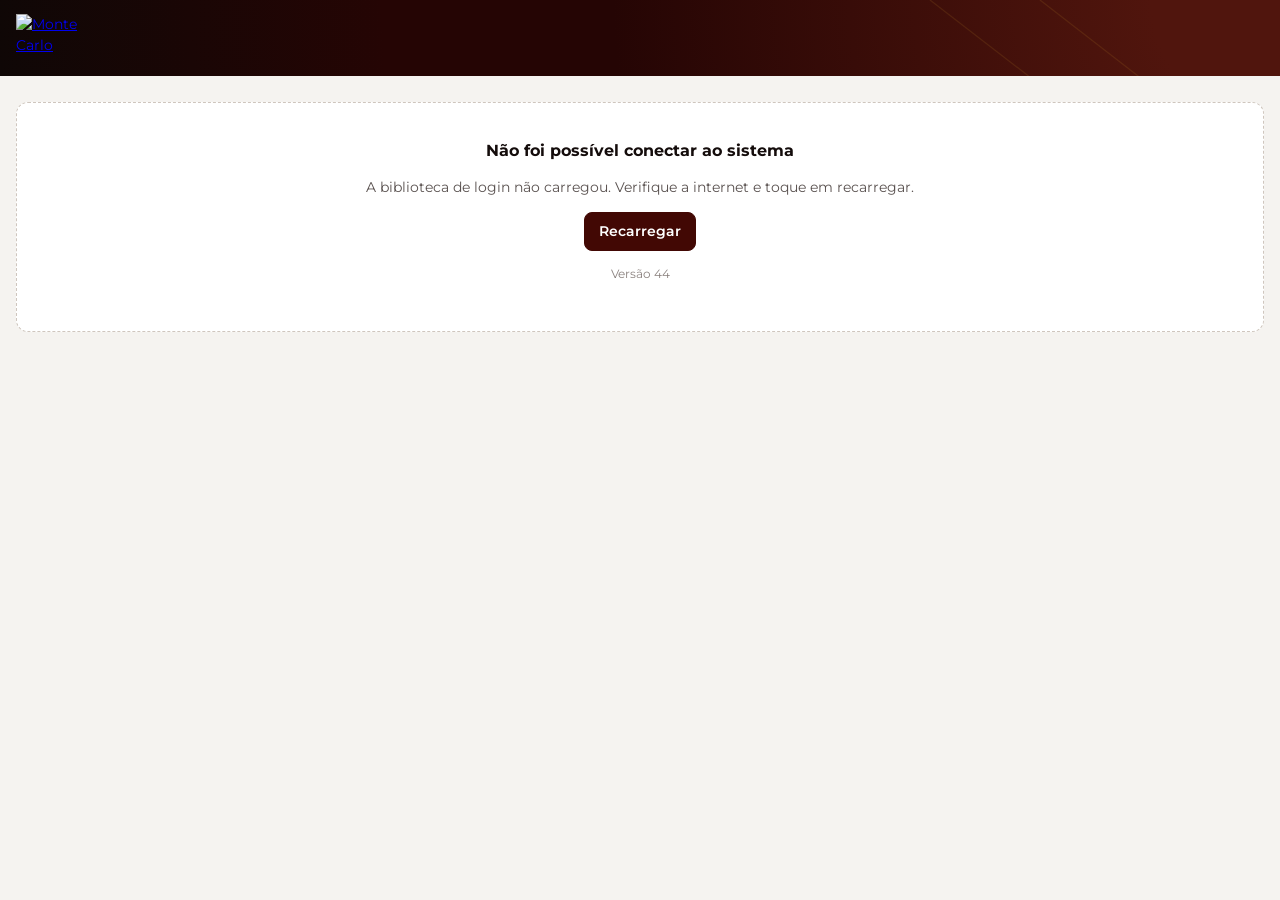
==== commit 1b27b47b: "Add files via upload" ====
--- a/index.html
+++ b/index.html
@@ -7,7 +7,7 @@
 <meta name="description" content="Ordens de serviço de logística e manutenção do Grupo Monte Carlo.">
 <meta name="theme-color" content="#250504">
 <meta name="robots" content="noindex,nofollow">
-<link rel="manifest" href="manifest.webmanifest?v=43">
+<link rel="manifest" href="manifest.webmanifest?v=44">
 <link rel="icon" type="image/png" sizes="48x48" href="icone-48.png">
 <link rel="icon" type="image/png" sizes="192x192" href="icone-192.png">
 <link rel="apple-touch-icon" sizes="180x180" href="icone-apple.png">
@@ -16,7 +16,7 @@
 <link rel="preconnect" href="https://fonts.googleapis.com">
 <link rel="preconnect" href="https://fonts.gstatic.com" crossorigin>
 <link rel="stylesheet" href="https://fonts.googleapis.com/css2?family=Montserrat:wght@400;500;600;700;800&display=swap">
-<link rel="stylesheet" href="styles.css?v=43">
+<link rel="stylesheet" href="styles.css?v=44">
 </head>
 <body>
 <header class="top">
@@ -37,7 +37,7 @@
 <div id="layer"></div><div id="sheetL"></div>
 
 <script src="https://cdn.jsdelivr.net/npm/@supabase/supabase-js@2/dist/umd/supabase.js"></script>
-<script src="config.js?v=43"></script>
-<script src="app.js?v=43"></script>
+<script src="config.js?v=44"></script>
+<script src="app.js?v=44"></script>
 </body>
 </html>
--- a/styles.css
+++ b/styles.css
@@ -966,94 +966,122 @@
 .ef-sal input{width:100%;min-width:90px;max-width:150px}
 @media (max-width:640px){.ef-rks{grid-template-columns:1fr 1fr}.ef-rk{padding:10px}.ef-rk b{font-size:14px}.ef-tabs button{padding:9px 10px;font-size:14px}}
 
-/* ---------- TV e celular da manutenção (v39) ---------- */
+/* ---------- TV da manutenção · painel estilo aeroporto (v44) ---------- */
 body.tvmode .top,body.tvmode .bnav,body.tvmode .demo-bar{display:none!important}
-body.tvmode{background:#F3EFE9}
+body.tvmode{background:#0C0605}
 body.tvmode main#app{max-width:none;padding:0;margin:0}
-.tv{--m-marsala:#420804;--m-gold:#C7932D;--m-gold-ink:#83582B;--m-bege:#E1D5BB;--tv-bg:#F3EFE9;--tv-card:#FFFFFF;--tv-line:#E6DED3;--tv-ink:#1A100F;--tv-mute:#6B5F5A;
-  --p-urg:#C62828;--p-alta:#D9700B;--p-media:#B8860B;--p-baixa:#5B7083;--ok:#1E7B4F;--warn:#B76E00;
+.tv{--m-marsala:#420804;--m-gold:#D4A44A;--m-bege:#E1D5BB;--tv-bg:#0C0605;--tv-panel:#150B09;--tv-row:#1B0F0C;--tv-row2:#170C0A;--tv-line:rgba(212,164,74,.16);
+  --tv-ink:#F5EEE6;--tv-mute:#B3A397;--p-urg:#FF5B52;--p-alta:#FF9F43;--p-media:#F2C94C;--p-baixa:#8FA6BA;--ok:#3DDC84;--exe:#5EC8F2;--pau:#FFB547;
   font-family:'Montserrat',var(--font),Arial,sans-serif;background:var(--tv-bg);color:var(--tv-ink);height:100vh;display:flex;flex-direction:column;overflow:hidden;position:relative;font-size:clamp(13px,.55vw + 6.5px,28px)}
 /* cabeçalho em degradê marsala */
-.tv-h{position:relative;display:flex;align-items:center;gap:1.4em;padding:1em 1.8em;color:#fff;overflow:hidden;
-  background:radial-gradient(130% 260% at 100% 0%,#50150D 0%,#4A130C 12%,#250504 55%,#1E0504 72%,#0F0706 100%);box-shadow:0 2px 0 rgba(199,147,45,.55)}
+.tv-h{position:relative;display:flex;align-items:center;gap:1.4em;padding:.9em 1.8em;color:#fff;overflow:hidden;flex:none;
+  background:radial-gradient(130% 260% at 100% 0%,#50150D 0%,#4A130C 12%,#250504 55%,#1E0504 72%,#0F0706 100%);border-bottom:2px solid rgba(212,164,74,.6)}
 .tv-diag{position:absolute;right:0;top:0;height:100%;width:45%;pointer-events:none}
-.tv-logo{position:relative;height:3.6em;width:auto;aspect-ratio:1316.37/639;flex:none}
-.tv-sep{position:relative;width:1px;align-self:stretch;margin:.3em 0;background:rgba(199,147,45,.45)}
+.tv-logo{position:relative;height:3.4em;width:auto;aspect-ratio:1316.37/639;flex:none}
+.tv-sep{position:relative;width:1px;align-self:stretch;margin:.3em 0;background:rgba(212,164,74,.45)}
 .tv-tit{position:relative;flex:1;min-width:0}
-.tv-tit h1{margin:0;font-size:2.15em;font-weight:800;line-height:1.05;letter-spacing:-.01em;color:#fff}
+.tv-tit h1{margin:0;font-size:2.1em;font-weight:800;line-height:1.05;letter-spacing:-.01em;color:#fff}
 .tv-tit h1 em{font-style:normal;color:var(--m-gold)}
 .tv-tit p{margin:.25em 0 0;color:var(--m-bege);font-weight:500}
-.tv-live{position:relative;display:grid;grid-template-columns:auto auto;column-gap:.5em;align-items:center;padding:.5em .9em;border:1px solid rgba(199,147,45,.45);border-radius:999px;background:rgba(15,7,6,.35)}
-.tv-live i{width:.7em;height:.7em;border-radius:50%;background:#3DDC84;box-shadow:0 0 0 0 rgba(61,220,132,.7);animation:tvVivo 2s ease-out infinite}
-.tv-live span{font-weight:800;text-transform:uppercase;letter-spacing:.08em;font-size:.85em}
+.tv-live{position:relative;display:grid;grid-template-columns:auto auto;column-gap:.5em;align-items:center;padding:.5em .9em;border:1px solid rgba(212,164,74,.45);border-radius:999px;background:rgba(0,0,0,.3)}
+.tv-live i{width:.7em;height:.7em;border-radius:50%;background:var(--ok);animation:tvVivo 2s ease-out infinite}
+.tv-live span{font-weight:800;font-size:.85em}
 .tv-live small{grid-column:2;color:var(--m-bege);font-size:.75em}
 @keyframes tvVivo{0%{box-shadow:0 0 0 0 rgba(61,220,132,.6)}100%{box-shadow:0 0 0 .7em rgba(61,220,132,0)}}
-.tv-clock{position:relative;font-size:3em;font-weight:800;color:var(--m-gold);letter-spacing:.01em;line-height:1}
+.tv-clock{position:relative;font-size:3.1em;font-weight:800;color:var(--m-gold);line-height:1;font-variant-numeric:tabular-nums;padding:.12em .3em;border-radius:.18em;background:rgba(0,0,0,.35);border:1px solid rgba(212,164,74,.3)}
+.tv-clock small{font-size:.42em;margin-left:.2em;color:var(--m-bege);vertical-align:.95em}
 .tv-x{position:relative;color:var(--m-bege)!important;font-weight:700;font-size:.8em;border:1px solid rgba(225,213,187,.4);border-radius:8px;padding:.4em .8em;text-decoration:none}
-/* indicadores */
-.tv-kpis{display:grid;grid-template-columns:repeat(5,1fr);gap:.9em;padding:1em 1.8em .2em}
-.tv-k{display:flex;align-items:center;gap:.9em;background:var(--tv-card);border:1px solid var(--tv-line);border-radius:14px;padding:.8em 1em;box-shadow:0 1px 2px rgba(26,16,15,.05)}
-.tv-ki{flex:none;width:2.6em;height:2.6em;border-radius:12px;display:grid;place-items:center;background:#F6EEDF;color:var(--m-marsala)}
-.tv-ki .tvi{width:1.4em;height:1.4em}
-.tv-k div{display:flex;flex-direction:column;min-width:0}
-.tv-kl{font-size:.82em;font-weight:700;color:var(--tv-mute)}
-.tv-k b{font-size:2.1em;font-weight:800;line-height:1.05;color:var(--tv-ink)}
-.tv-k small{font-size:.78em;color:var(--tv-mute);white-space:nowrap;overflow:hidden;text-overflow:ellipsis}
-.tv-k.alerta{background:#FDECEC;border-color:#F3B9B9}.tv-k.alerta .tv-ki{background:var(--p-urg);color:#fff}.tv-k.alerta b{color:var(--p-urg)}
-.tv-k.ok .tv-ki{background:#E3F3EA;color:var(--ok)}
-/* colunas */
-.tv-cols{flex:1;min-height:0;display:grid;grid-template-columns:2.15fr 1.25fr 1fr;gap:.9em;padding:.9em 1.8em 1.3em}
-.tv-col{display:flex;flex-direction:column;min-height:0;background:#FBF9F6;border:1px solid var(--tv-line);border-radius:16px;padding:.9em}
-.tv-ch{display:flex;align-items:center;gap:.5em;margin:0 0 .7em;padding-bottom:.6em;border-bottom:1px solid var(--tv-line)}
-.tv-ch h2{margin:0;font-size:1.25em;font-weight:800;color:var(--m-marsala)}
-.tv-ch small{color:var(--tv-mute);font-weight:600}
-.tv-n{margin-left:auto;min-width:2em;text-align:center;padding:.1em .6em;border-radius:999px;background:var(--m-marsala);color:#fff;font-weight:800}
-.tv-col.exec .tv-n{background:#1F5FA8}.tv-col.feita .tv-n{background:var(--ok)}
-.tv-b{flex:1;min-height:0;overflow:hidden;display:grid;grid-template-columns:1fr;align-content:start;gap:.6em}
-.tv-col.fazer .tv-b{grid-template-columns:1fr 1fr}
-.tv-g{grid-column:1/-1;display:flex;align-items:center;gap:.5em;margin:.3em 0 0;font-size:.95em;font-weight:800;color:var(--tv-ink)}
-.tv-g i{width:.75em;height:.75em;border-radius:50%;background:var(--p-media)}
-.tv-g small{font-weight:600;color:var(--tv-mute)}
-.tv-g .num{margin-left:auto;color:var(--tv-mute);font-weight:700}
-.tv-g.p-urgente i{background:var(--p-urg)}.tv-g.p-alta i{background:var(--p-alta)}.tv-g.p-baixa i{background:var(--p-baixa)}
-/* cartão da OS */
-.tv-c{position:relative;background:var(--tv-card);border:1px solid var(--tv-line);border-radius:12px;padding:.7em .85em .75em 1.05em;display:flex;flex-direction:column;gap:.35em;min-width:0;box-shadow:0 1px 2px rgba(26,16,15,.06);overflow:hidden}
-.tv-c::before{content:"";position:absolute;left:0;top:0;bottom:0;width:.32em;background:var(--p-media)}
-.tv-c.p-urgente::before{background:var(--p-urg)}.tv-c.p-alta::before{background:var(--p-alta)}.tv-c.p-baixa::before{background:var(--p-baixa)}
-.tv-col.feita .tv-c::before{background:var(--ok)}
-.tv-c1{display:flex;align-items:center;gap:.4em;flex-wrap:wrap}
-.tv-cod{font-weight:800;color:var(--tv-mute);font-size:.85em;letter-spacing:.02em}
-.tv-p{display:inline-block;font-size:.7em;font-weight:800;text-transform:uppercase;letter-spacing:.05em;padding:.2em .6em;border-radius:6px;background:#EEE7DD;color:var(--tv-ink)}
-.tv-p.p-urgente{background:#FBE3E3;color:var(--p-urg)}.tv-p.p-alta{background:#FDEBD6;color:#A35200}.tv-p.p-normal{background:#F7EED3;color:#7A5A00}.tv-p.p-baixa{background:#E6ECF2;color:#3E5266}
-.tv-p.emg{background:var(--p-urg);color:#fff}.tv-p.prev{background:#E3ECF7;color:#1F5FA8}
-.tv-cat{font-size:.75em;font-weight:600;color:var(--tv-mute);margin-left:auto}
-.tv-t{margin:0;font-size:1.12em;font-weight:700;line-height:1.25;color:var(--tv-ink);overflow:hidden;display:-webkit-box;-webkit-line-clamp:2;-webkit-box-orient:vertical}
-.tv-l{margin:0;display:flex;align-items:center;gap:.35em;color:var(--tv-mute);font-size:.85em;min-width:0}
-.tv-l span{white-space:nowrap;overflow:hidden;text-overflow:ellipsis}
-.tvi{width:1em;height:1em;flex:none}.tvi.lg{width:2.2em;height:2.2em;color:var(--m-gold)}
-.tv-pz{display:flex;align-items:center;gap:.6em;flex-wrap:wrap;margin-top:.1em}
-.tv-bar{flex:1;min-width:4em;height:.42em;border-radius:99px;background:#EEE7DD;overflow:hidden}
-.tv-bar i{display:block;height:100%;border-radius:99px;background:var(--ok)}
-.tv-pz.a .tv-bar i{background:var(--warn)}.tv-pz.r .tv-bar i{background:var(--p-urg)}
-.tv-pzt{display:inline-flex;align-items:center;gap:.35em;font-weight:800;font-size:.88em;color:var(--tv-ink);white-space:nowrap}
-.tv-pz.g .tv-pzt{color:var(--ok)}.tv-pz.a .tv-pzt{color:var(--warn)}.tv-pz.r .tv-pzt{color:var(--p-urg)}
-.tv-tag{font-size:.7em;font-weight:800;text-transform:uppercase;letter-spacing:.04em;padding:.2em .55em;border-radius:6px}
-.tv-tag.r{background:var(--p-urg);color:#fff}.tv-tag.a{background:#FDEBD6;color:#A35200}
-.tv-q{margin:0;font-size:.82em;color:var(--tv-mute);font-weight:600}
-.tv-eq{display:flex;align-items:center;gap:.3em;min-width:0}
-.tv-eq b{margin-left:.3em;font-size:.92em;color:var(--tv-ink);white-space:nowrap;overflow:hidden;text-overflow:ellipsis}
-.tv-av{flex:none;width:2.7em;height:2.7em;border-radius:50%;display:grid;place-items:center;background:var(--m-marsala);color:var(--m-gold);font-size:.72em;font-weight:800;border:2px solid #fff;margin-left:-.45em}
-.tv-av:first-child{margin-left:0}.tv-av.mais{background:#EEE7DD;color:var(--tv-mute)}
-.tv-c.hold{background:#FFF8EC}
-/* passou do prazo: pisca em vermelho */
-.tv-c.atr{border-color:var(--p-urg);box-shadow:0 0 0 2px var(--p-urg);animation:tvPisca 1.2s ease-in-out infinite}
-.tv-c.atr::before{background:var(--p-urg)}
-@keyframes tvPisca{0%,100%{background:#FFD6D6}50%{background:#FFFFFF}}
-@media (prefers-reduced-motion:reduce){.tv-c.atr{animation:none;background:#FFE1E1}.tv-live i{animation:none}}
-.tv-v{grid-column:1/-1;display:flex;flex-direction:column;align-items:center;gap:.5em;margin:2em 0;color:var(--tv-mute);font-weight:600;text-align:center}
-.tv-mais{margin:.5em 0 0;padding:.4em .7em;border-radius:8px;background:#FDEBD6;color:#A35200;font-weight:800;font-size:.85em;text-align:center}
-.tv-out{position:absolute;right:1em;bottom:.3em;background:transparent;border:0;color:#B9ADA4;font:inherit;font-size:.7em;cursor:pointer}
-@media (max-width:900px){.tv{height:auto;overflow:visible}.tv-h{flex-wrap:wrap;padding:1em}.tv-live{display:none}.tv-kpis{grid-template-columns:1fr 1fr;padding:1em}.tv-cols{grid-template-columns:1fr;padding:1em}.tv-col.fazer .tv-b{grid-template-columns:1fr}.tv-b{overflow:visible}.tv-clock,.tv-sep{display:none}.tv-tit h1{font-size:1.5em}.tv-logo{height:2.6em}}
+/* indicadores numa faixa */
+.tvk-row{flex:none;display:grid;grid-template-columns:repeat(6,1fr);border-bottom:1px solid var(--tv-line);background:#100806}
+.tvk{display:flex;align-items:baseline;gap:.55em;padding:.7em 1.8em;border-right:1px solid var(--tv-line);min-width:0}
+.tvk:last-child{border-right:0}
+.tvk b{font-size:2.2em;font-weight:800;line-height:1;color:var(--tv-ink);font-variant-numeric:tabular-nums}
+.tvk span{color:var(--tv-mute);font-weight:600;font-size:.9em;white-space:nowrap;overflow:hidden;text-overflow:ellipsis}
+.tvk.exe b{color:var(--exe)}.tvk.pau b{color:var(--pau)}.tvk.fin b{color:var(--ok)}.tvk.ok b{color:var(--ok)}
+.tvk.atr b{color:var(--p-urg);animation:tvTxt 1.1s steps(1,end) infinite}
+/* quadro principal + finalizadas */
+.tvx-main{flex:1;min-height:0;display:grid;grid-template-columns:1fr 23em;gap:1.1em;padding:1em 1.8em .9em}
+.tvb,.tvf{display:flex;flex-direction:column;min-height:0;background:var(--tv-panel);border:1px solid var(--tv-line);border-radius:12px;overflow:hidden}
+.tvb-top{display:flex;align-items:baseline;gap:1em;padding:.75em 1.1em .6em;border-bottom:1px solid var(--tv-line)}
+.tvb-top h2{margin:0;font-size:1.3em;font-weight:800;color:var(--m-gold)}
+.tvb-pg{margin-left:auto;color:var(--tv-mute);font-weight:700;font-size:.85em}
+.tvb-hd,.tvb-r{display:grid;grid-template-columns:7.5em 6.2em minmax(0,2.3fr) minmax(0,1.5fr) minmax(0,1.3fr) 9.5em 9.5em;column-gap:1em;align-items:center;padding:0 1.1em}
+.tvb-hd{padding-top:.55em;padding-bottom:.55em;background:#0F0705;border-bottom:1px solid var(--tv-line)}
+.tvb-hd span{font-size:.72em;font-weight:800;text-transform:uppercase;letter-spacing:.08em;color:var(--m-gold)}
+.tvb-body{flex:1;min-height:0;overflow:hidden;display:grid;grid-auto-rows:3.55em;align-content:start;row-gap:2px;padding:2px 0}
+.tvb-r{height:3.55em;background:var(--tv-row);position:relative}
+.tvb-r:nth-child(even){background:var(--tv-row2)}
+.tvb-r[hidden]{display:none}
+.tvb-r.vz{opacity:.45}.tvb-r.vz span{color:#5E4E45;font-weight:700}
+.tvb-r>span{min-width:0;white-space:nowrap;overflow:hidden;text-overflow:ellipsis}
+.c-pr{display:flex;align-items:center;gap:.5em;font-weight:800;font-size:.92em}
+.c-pr i{flex:none;width:.4em;height:1.9em;border-radius:3px;background:var(--p-media)}
+.p-urgente .c-pr{color:var(--p-urg)}.p-urgente .c-pr i{background:var(--p-urg)}
+.p-alta .c-pr{color:var(--p-alta)}.p-alta .c-pr i{background:var(--p-alta)}
+.p-normal .c-pr{color:var(--p-media)}
+.p-baixa .c-pr{color:var(--p-baixa)}.p-baixa .c-pr i{background:var(--p-baixa)}
+.c-os{font-weight:800;color:var(--m-gold);font-size:1.05em;letter-spacing:.02em;font-variant-numeric:tabular-nums}
+.c-sv{display:flex;flex-direction:column;gap:.1em}
+.c-sv b{font-size:1.08em;font-weight:700;color:var(--tv-ink);overflow:hidden;text-overflow:ellipsis}
+.c-sv small,.c-st small{font-size:.78em;color:var(--tv-mute);font-weight:500;overflow:hidden;text-overflow:ellipsis}
+.c-lc,.c-rp{color:#E3D8CC;font-weight:500}
+.c-rp.vz{color:var(--tv-mute);font-style:normal}
+.c-pz{font-weight:700;font-variant-numeric:tabular-nums}
+.c-pz.perto{color:var(--pau)}.c-pz.lt{color:var(--p-urg)}
+.c-st{display:flex;flex-direction:column;gap:.1em}
+.c-st b{font-weight:800;font-size:.98em;display:flex;align-items:center;gap:.45em}
+.c-st b::before{content:"";flex:none;width:.6em;height:.6em;border-radius:50%;background:currentColor}
+.s-agu .c-st b{color:var(--m-bege)}.s-exe .c-st b{color:var(--exe)}.s-pau .c-st b{color:var(--pau)}
+.s-atr .c-st b{color:var(--p-urg);text-transform:uppercase;letter-spacing:.04em;animation:tvTxt 1.1s steps(1,end) infinite}
+.tvb-r.s-atr{background:linear-gradient(90deg,rgba(255,91,82,.2),rgba(255,91,82,.05) 60%,transparent);animation:tvAtr 2.2s ease-in-out infinite}
+@keyframes tvTxt{50%{opacity:.25}}
+@keyframes tvAtr{0%,100%{box-shadow:inset 0 0 0 1px rgba(255,91,82,.25)}50%{box-shadow:inset 0 0 0 1px rgba(255,91,82,.85)}}
+/* virada de página: cada linha "vira" como o painel do aeroporto */
+.tvb-r.flip{animation:tvFlip .55s cubic-bezier(.2,.7,.3,1) both;transform-origin:50% 0}
+.tvb-r.s-atr.flip{animation:tvFlip .55s cubic-bezier(.2,.7,.3,1) both,tvAtr 2.2s ease-in-out .6s infinite}
+@keyframes tvFlip{0%{transform:perspective(600px) rotateX(-88deg);opacity:0}60%{opacity:1}100%{transform:none;opacity:1}}
+.tvb-prog{flex:none;height:3px;background:rgba(212,164,74,.12)}
+.tvb-prog i{display:block;height:100%;width:0;background:var(--m-gold)}
+@keyframes tvProg{from{width:0}to{width:100%}}
+.tvb-v{margin:auto;display:flex;flex-direction:column;align-items:center;gap:.6em;color:var(--tv-mute);font-weight:600;font-size:1.1em;text-align:center;padding:2em}
+.tvi{width:1em;height:1em;flex:none}.tvi.lg{width:2.4em;height:2.4em;color:var(--m-gold)}
+/* finalizadas */
+.tvf-l{list-style:none;margin:0;padding:.3em 0;flex:1;min-height:0;overflow:hidden}
+.tvf-l li{display:grid;grid-template-columns:3.6em minmax(0,1fr);grid-template-areas:"h t" "h s";column-gap:.8em;padding:.6em 1.1em;border-bottom:1px solid var(--tv-line)}
+.tvf-l li[hidden]{display:none}
+.f-h{grid-area:h;font-weight:800;color:var(--ok);font-size:1.05em;font-variant-numeric:tabular-nums;display:flex;flex-direction:column}
+.f-h small{font-size:.68em;color:var(--tv-mute);font-weight:600}
+.f-t{grid-area:t;display:flex;flex-direction:column;min-width:0}
+.f-t b{font-weight:700;font-size:.92em;white-space:nowrap;overflow:hidden;text-overflow:ellipsis}
+.f-t b .num{color:var(--m-gold)}
+.f-t small{color:var(--tv-mute);font-size:.78em;white-space:nowrap;overflow:hidden;text-overflow:ellipsis}
+.f-s{grid-area:s;font-size:.75em;font-weight:700}
+.f-s.ok{color:var(--ok)}.f-s.fp{color:var(--pau)}
+.tvf-mais{margin:0;padding:.5em 1.1em;color:var(--m-gold);font-weight:700;font-size:.85em;border-top:1px solid var(--tv-line)}
+/* letreiro */
+.tvt{flex:none;display:flex;align-items:stretch;height:2.6em;background:#0A0403;border-top:1px solid rgba(212,164,74,.4)}
+.tvt-lb{flex:none;display:flex;align-items:center;gap:.45em;padding:0 1.2em 0 1.8em;background:var(--m-marsala);color:var(--m-gold);font-weight:800}
+.tvt-w{flex:1;overflow:hidden;position:relative;mask-image:linear-gradient(90deg,transparent,#000 3%,#000 97%,transparent);-webkit-mask-image:linear-gradient(90deg,transparent,#000 3%,#000 97%,transparent)}
+.tvt-in{position:absolute;top:0;bottom:0;left:0;display:flex;align-items:center;white-space:nowrap;animation:tvTk linear infinite;will-change:transform}
+.tvt-in span{padding:0 2.2em;color:#E3D8CC;font-weight:500;position:relative}
+.tvt-in span::after{content:"";position:absolute;right:-.2em;top:50%;width:.4em;height:.4em;margin-top:-.2em;transform:rotate(45deg);background:var(--m-gold);opacity:.6}
+.tvt-in b{color:var(--m-gold);font-weight:800}.tvt-in b.r{color:var(--p-urg)}
+@keyframes tvTk{from{transform:translateX(0)}to{transform:translateX(-50%)}}
+.tv-out{position:absolute;right:1em;bottom:3em;background:transparent;border:0;color:#6E5F57;font:inherit;font-size:.7em;cursor:pointer}
+@media (prefers-reduced-motion:reduce){.tvb-r.s-atr,.s-atr .c-st b,.tvk.atr b,.tv-live i,.tvb-r.flip{animation:none}.tvt-in{animation-duration:0s!important}}
+@media (max-width:1300px){.tvx-main{grid-template-columns:1fr 17em}.tvb-hd,.tvb-r{grid-template-columns:5.6em 6.6em minmax(0,2fr) minmax(0,1.2fr) minmax(0,1fr) 8.6em 8.4em;column-gap:.8em}.tvk{padding:.7em 1.1em}}
+@media (max-width:900px){
+  .tv{height:auto;min-height:100vh;overflow:visible}.tv-h{flex-wrap:wrap;padding:1em}.tv-live,.tv-sep{display:none}.tv-clock{font-size:2em}.tv-tit h1{font-size:1.45em}.tv-logo{height:2.6em}
+  .tvk-row{grid-template-columns:repeat(3,1fr)}.tvk{padding:.6em 1em;flex-direction:column;gap:.15em;border-bottom:1px solid var(--tv-line)}.tvk b{font-size:1.7em}.tvk span{font-size:.78em;white-space:normal}
+  .tvx-main{grid-template-columns:1fr;padding:1em}.tvb-hd{display:none}.tvb-body{overflow:visible;grid-auto-rows:auto}
+  .tvb-r{height:auto;grid-template-columns:auto 1fr auto;grid-template-areas:"pr os st" "sv sv sv" "lc lc lc" "rp rp pz";row-gap:.3em;padding:.75em 1em}
+  .c-pr{grid-area:pr}.c-os{grid-area:os}.c-sv{grid-area:sv}.c-lc{grid-area:lc}.c-rp{grid-area:rp}.c-pz{grid-area:pz;text-align:right}.c-st{grid-area:st;text-align:right}
+  .tvb-r>span{white-space:normal}.c-sv b{white-space:normal}.c-pr i{height:1.2em}
+  .tvf-l{overflow:visible}.tvt{display:none}}
+/* selos de prioridade (celular da manutenção) */
+.tv-p{display:inline-block;font-size:.7em;font-weight:800;text-transform:uppercase;letter-spacing:.05em;padding:.2em .6em;border-radius:6px;background:#EEE7DD;color:#1A100F}
+.tv-p.p-urgente{background:#FBE3E3;color:#C62828}.tv-p.p-alta{background:#FDEBD6;color:#A35200}.tv-p.p-normal{background:#F7EED3;color:#7A5A00}.tv-p.p-baixa{background:#E6ECF2;color:#3E5266}
+.tv-p.emg{background:#C62828;color:#fff}.tv-p.prev{background:#E3ECF7;color:#1F5FA8}
 /* celular da manutenção */
 .fl-tabs{display:grid;grid-template-columns:repeat(3,1fr);gap:6px;margin:0 0 14px}
 .fl-tabs button{appearance:none;border:2px solid var(--line-strong);background:var(--card);border-radius:12px;padding:10px 6px;font:inherit;font-weight:700;font-size:14px;color:var(--ink);display:flex;flex-direction:column;align-items:center;gap:2px;cursor:pointer}
@@ -1104,3 +1132,17 @@
 .ds-row span{font-weight:600}.ds-row input{text-align:right}.ds-row small{color:var(--mute)}
 @media (max-width:640px){.rd-steps{grid-template-columns:1fr 1fr}}
 .lf-res{margin:0 0 12px;padding:10px 14px;border-radius:10px;background:#FFF4E5;color:#5A3A00}.lf-res b{font-size:18px}
+
+/* ---------- v44: horário informado à mão e OS criada no campo ---------- */
+:root{--versao-css:"44"}
+.ms-link.qd-l{display:flex;align-items:center;justify-content:center;gap:6px;margin:2px auto 4px;font-size:14px;color:var(--ink)}
+.ms-box.qd{border-color:var(--accent);background:var(--accent-surface,var(--card))}
+.ms-box.qd .hint{display:block;margin-top:6px;font-size:12px;color:var(--mute);line-height:1.4}
+.ms-box.qd .ms-link{margin:6px 0 0;padding:6px 0}
+.ms-menu .ms-mbtn.nc{grid-column:1/-1}
+.ms-mbtn.nc{border-color:var(--accent);box-shadow:0 0 0 1px var(--accent) inset}
+.ms-wrap>.ms-mbtn.nc{margin:4px 0 14px}
+.ms-tiles.two{grid-template-columns:1fr 1fr}
+.cod small.campo-b{display:inline-block;margin-top:3px;padding:1px 6px;border-radius:5px;background:var(--accent);color:var(--on-accent);font-size:10px;font-weight:700;width:max-content}
+.banner.campo-n{display:flex;flex-wrap:wrap;align-items:center;gap:6px 10px;margin-bottom:14px}
+.banner.campo-n .btn{margin-left:auto}
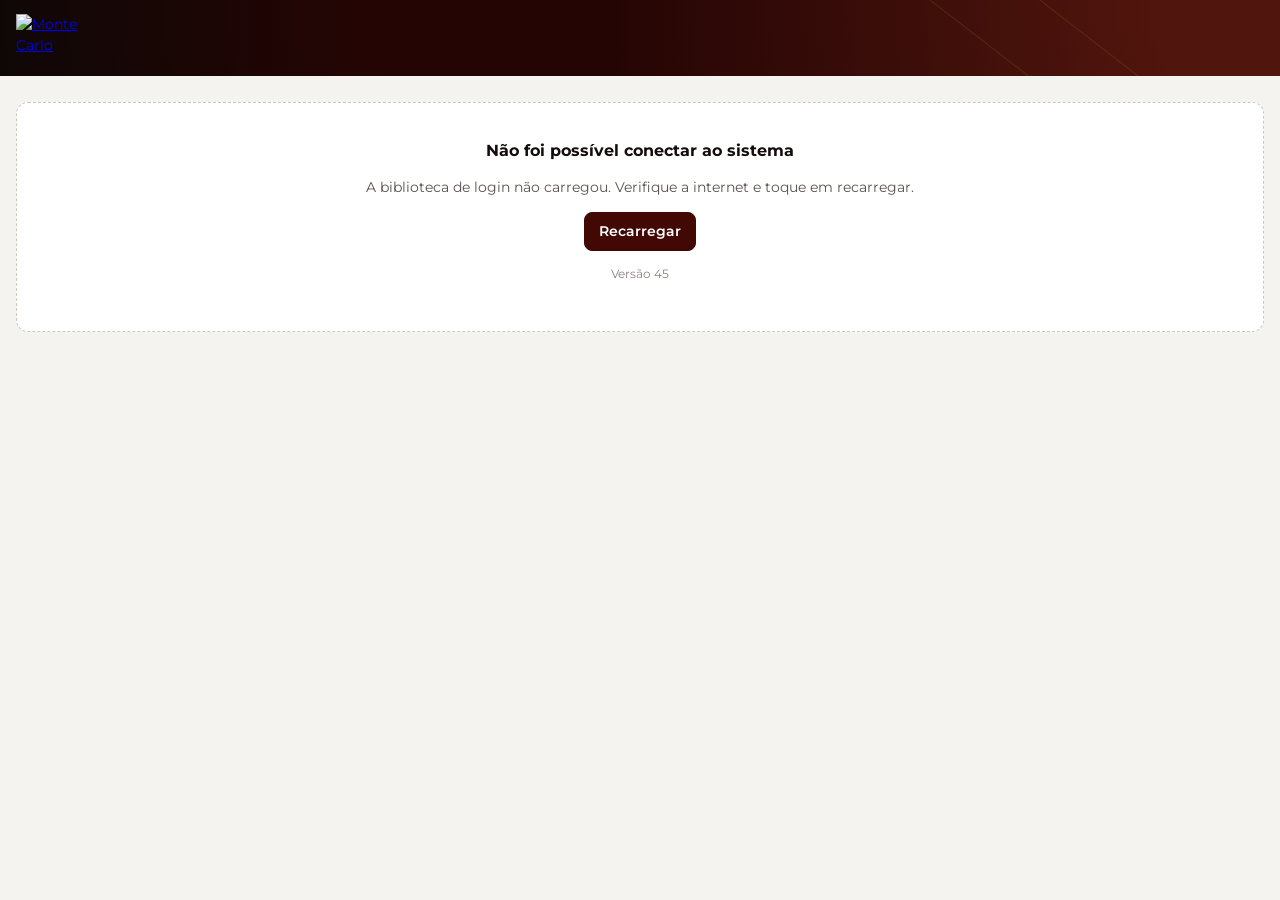
==== commit 2cd14bdd: "Add files via upload" ====
--- a/index.html
+++ b/index.html
@@ -7,7 +7,7 @@
 <meta name="description" content="Ordens de serviço de logística e manutenção do Grupo Monte Carlo.">
 <meta name="theme-color" content="#250504">
 <meta name="robots" content="noindex,nofollow">
-<link rel="manifest" href="manifest.webmanifest?v=44">
+<link rel="manifest" href="manifest.webmanifest?v=45">
 <link rel="icon" type="image/png" sizes="48x48" href="icone-48.png">
 <link rel="icon" type="image/png" sizes="192x192" href="icone-192.png">
 <link rel="apple-touch-icon" sizes="180x180" href="icone-apple.png">
@@ -16,7 +16,7 @@
 <link rel="preconnect" href="https://fonts.googleapis.com">
 <link rel="preconnect" href="https://fonts.gstatic.com" crossorigin>
 <link rel="stylesheet" href="https://fonts.googleapis.com/css2?family=Montserrat:wght@400;500;600;700;800&display=swap">
-<link rel="stylesheet" href="styles.css?v=44">
+<link rel="stylesheet" href="styles.css?v=45">
 </head>
 <body>
 <header class="top">
@@ -37,7 +37,7 @@
 <div id="layer"></div><div id="sheetL"></div>
 
 <script src="https://cdn.jsdelivr.net/npm/@supabase/supabase-js@2/dist/umd/supabase.js"></script>
-<script src="config.js?v=44"></script>
-<script src="app.js?v=44"></script>
+<script src="config.js?v=45"></script>
+<script src="app.js?v=45"></script>
 </body>
 </html>
--- a/styles.css
+++ b/styles.css
@@ -1146,3 +1146,37 @@
 .cod small.campo-b{display:inline-block;margin-top:3px;padding:1px 6px;border-radius:5px;background:var(--accent);color:var(--on-accent);font-size:10px;font-weight:700;width:max-content}
 .banner.campo-n{display:flex;flex-wrap:wrap;align-items:center;gap:6px 10px;margin-bottom:14px}
 .banner.campo-n .btn{margin-left:auto}
+
+/* ---------- v45: ordens do dia ---------- */
+:root{--versao-css:"45"}
+.diab{display:flex;flex-wrap:wrap;align-items:center;gap:6px 8px;margin:0 0 10px}
+.diab-l{font-weight:700;font-size:13px;color:var(--mute);margin-right:2px}
+.diab-d{display:inline-flex;align-items:center;border:1px solid var(--line-strong);border-radius:999px;background:var(--card);overflow:hidden}
+.diab-d input{width:auto;border:0;background:transparent;font:inherit;font-size:13px;font-weight:600;color:var(--ink);padding:5px 4px;min-width:0}
+.diab-n{border:0;background:transparent;font:inherit;font-size:18px;line-height:1;font-weight:700;color:var(--ink);padding:4px 10px;cursor:pointer}
+.diab-n:hover{background:var(--line)}
+.diab-t{font-weight:700;color:var(--accent-ink,var(--ink));font-size:14px}
+.dia-q{margin-bottom:16px}
+.dia-nav{display:flex;flex-wrap:wrap;align-items:center;gap:8px;margin-bottom:14px}
+.dia-nav input{width:auto;flex:none;font:inherit;font-weight:600;border:1px solid var(--line-strong);border-radius:8px;background:var(--card);color:var(--ink);padding:5px 8px}
+.dia-nm{font-size:16px;margin-left:4px}
+.dia-nav .ghost{margin-left:auto}
+.dia-cols{display:grid;grid-template-columns:repeat(3,minmax(0,1fr));gap:14px}
+.dia-col h3{display:flex;align-items:center;gap:8px;margin:0 0 8px;font-size:14px;padding-bottom:6px;border-bottom:3px solid var(--s-age)}
+.dia-col h3 .num{margin-left:auto;font-size:20px}
+.dia-col.ex h3{border-color:var(--s-rota)}.dia-col.ex h3 .num{color:var(--s-rota)}
+.dia-col.ft h3{border-color:var(--s-ok)}.dia-col.ft h3 .num{color:var(--s-ok)}
+.dia-col.fz h3 .num{color:var(--s-age)}
+.dia-r{display:grid;grid-template-columns:auto minmax(0,1fr) auto;gap:8px;align-items:center;width:100%;text-align:left;font:inherit;color:inherit;background:var(--card);border:1px solid var(--line);border-radius:10px;padding:8px 10px;margin-bottom:6px;cursor:pointer}
+.dia-r:hover{border-color:var(--line-strong)}
+.dia-r.atr{border-color:var(--s-late);background:var(--danger-surface)}
+.dia-c{font-weight:700;font-size:12px;color:var(--mute)}
+.dia-x{display:flex;flex-direction:column;min-width:0}
+.dia-x b,.dia-x small,.dia-h small{white-space:nowrap;overflow:hidden;text-overflow:ellipsis}
+.dia-x b{font-size:13px}.dia-x small,.dia-h small{font-size:11.5px;color:var(--mute)}
+.dia-h{display:flex;flex-direction:column;align-items:flex-end;max-width:9.5em;min-width:0}
+.dia-h b{font-size:12px;white-space:nowrap}
+.dia-h i{font-style:normal;font-size:11px;font-weight:700;color:var(--s-late)}.dia-h i.w{color:var(--s-age)}
+.dia-v{color:var(--faint);margin:6px 0;font-size:13px}
+.dia-mais{display:inline-block;font-weight:700;font-size:13px;margin-top:2px}
+@media (max-width:900px){.dia-cols{grid-template-columns:1fr}.dia-nav .ghost{margin-left:0}.dia-r{grid-template-columns:auto minmax(0,1fr)}.dia-h{grid-column:1/-1;flex-direction:row;align-items:baseline;gap:8px;max-width:none;justify-content:flex-start}}
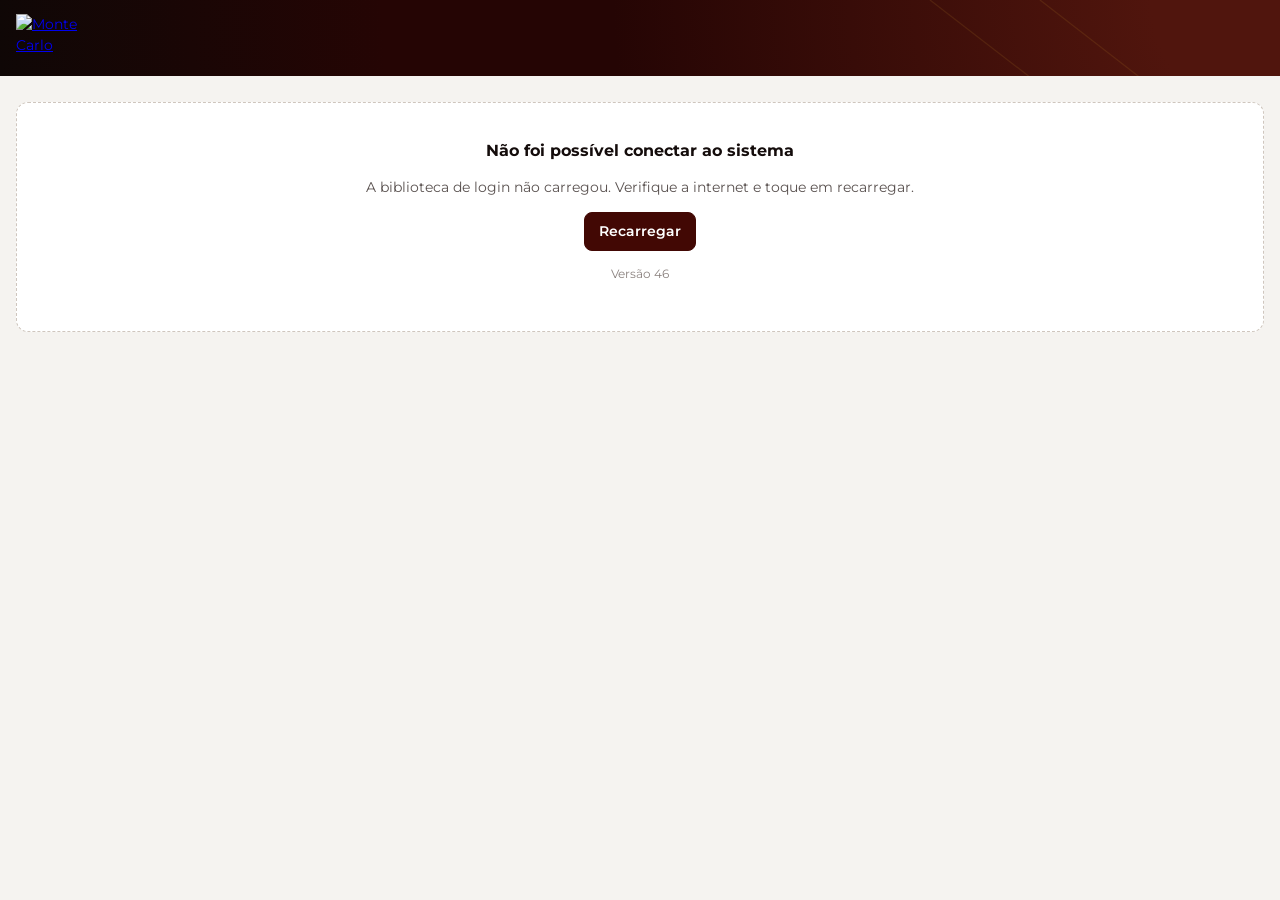
==== commit 804c95d1: "Add files via upload" ====
--- a/index.html
+++ b/index.html
@@ -7,7 +7,7 @@
 <meta name="description" content="Ordens de serviço de logística e manutenção do Grupo Monte Carlo.">
 <meta name="theme-color" content="#250504">
 <meta name="robots" content="noindex,nofollow">
-<link rel="manifest" href="manifest.webmanifest?v=45">
+<link rel="manifest" href="manifest.webmanifest?v=46">
 <link rel="icon" type="image/png" sizes="48x48" href="icone-48.png">
 <link rel="icon" type="image/png" sizes="192x192" href="icone-192.png">
 <link rel="apple-touch-icon" sizes="180x180" href="icone-apple.png">
@@ -16,7 +16,7 @@
 <link rel="preconnect" href="https://fonts.googleapis.com">
 <link rel="preconnect" href="https://fonts.gstatic.com" crossorigin>
 <link rel="stylesheet" href="https://fonts.googleapis.com/css2?family=Montserrat:wght@400;500;600;700;800&display=swap">
-<link rel="stylesheet" href="styles.css?v=45">
+<link rel="stylesheet" href="styles.css?v=46">
 </head>
 <body>
 <header class="top">
@@ -37,7 +37,7 @@
 <div id="layer"></div><div id="sheetL"></div>
 
 <script src="https://cdn.jsdelivr.net/npm/@supabase/supabase-js@2/dist/umd/supabase.js"></script>
-<script src="config.js?v=45"></script>
-<script src="app.js?v=45"></script>
+<script src="config.js?v=46"></script>
+<script src="app.js?v=46"></script>
 </body>
 </html>
--- a/styles.css
+++ b/styles.css
@@ -966,117 +966,122 @@
 .ef-sal input{width:100%;min-width:90px;max-width:150px}
 @media (max-width:640px){.ef-rks{grid-template-columns:1fr 1fr}.ef-rk{padding:10px}.ef-rk b{font-size:14px}.ef-tabs button{padding:9px 10px;font-size:14px}}
 
-/* ---------- TV da manutenção · painel estilo aeroporto (v44) ---------- */
+/* ---------- TV da manutenção · painel estilo aeroporto, sóbrio (v46) ----------
+   Só a paleta Monte Carlo: preto, marsala, dourado e bege. Vermelho apenas no atraso. */
 body.tvmode .top,body.tvmode .bnav,body.tvmode .demo-bar{display:none!important}
-body.tvmode{background:#0C0605}
+body.tvmode{background:#0B0706}
 body.tvmode main#app{max-width:none;padding:0;margin:0}
-.tv{--m-marsala:#420804;--m-gold:#D4A44A;--m-bege:#E1D5BB;--tv-bg:#0C0605;--tv-panel:#150B09;--tv-row:#1B0F0C;--tv-row2:#170C0A;--tv-line:rgba(212,164,74,.16);
-  --tv-ink:#F5EEE6;--tv-mute:#B3A397;--p-urg:#FF5B52;--p-alta:#FF9F43;--p-media:#F2C94C;--p-baixa:#8FA6BA;--ok:#3DDC84;--exe:#5EC8F2;--pau:#FFB547;
-  font-family:'Montserrat',var(--font),Arial,sans-serif;background:var(--tv-bg);color:var(--tv-ink);height:100vh;display:flex;flex-direction:column;overflow:hidden;position:relative;font-size:clamp(13px,.55vw + 6.5px,28px)}
-/* cabeçalho em degradê marsala */
-.tv-h{position:relative;display:flex;align-items:center;gap:1.4em;padding:.9em 1.8em;color:#fff;overflow:hidden;flex:none;
-  background:radial-gradient(130% 260% at 100% 0%,#50150D 0%,#4A130C 12%,#250504 55%,#1E0504 72%,#0F0706 100%);border-bottom:2px solid rgba(212,164,74,.6)}
+.tv{--m-marsala:#420804;--m-gold:#C9A253;--m-gold-2:#A8833C;--m-bege:#E1D5BB;--tv-bg:#0B0706;--tv-panel:#110A08;--tv-line:rgba(201,162,83,.14);--tv-line-2:rgba(201,162,83,.32);
+  --tv-ink:#EFE6D8;--tv-soft:#CFC3B2;--tv-mute:#8E7F73;--tv-red:#D2493F;
+  font-family:'Montserrat',var(--font),Arial,sans-serif;background:var(--tv-bg);color:var(--tv-ink);height:100vh;display:flex;flex-direction:column;overflow:hidden;position:relative;font-size:clamp(13px,.55vw + 6.5px,28px);font-variant-numeric:tabular-nums}
+body:not(.tvmode) .tv{height:calc(100vh - 150px);min-height:620px;border-radius:14px;border:1px solid #2A1A16}
+/* cabeçalho: degradê marsala, régua dourada fina */
+.tv-h{position:relative;display:flex;align-items:center;gap:1.4em;padding:1em 2em;color:#fff;overflow:hidden;flex:none;
+  background:radial-gradient(130% 260% at 100% 0%,#50150D 0%,#4A130C 12%,#250504 55%,#1E0504 72%,#0F0706 100%);border-bottom:1px solid var(--tv-line-2)}
 .tv-diag{position:absolute;right:0;top:0;height:100%;width:45%;pointer-events:none}
-.tv-logo{position:relative;height:3.4em;width:auto;aspect-ratio:1316.37/639;flex:none}
-.tv-sep{position:relative;width:1px;align-self:stretch;margin:.3em 0;background:rgba(212,164,74,.45)}
+.tv-logo{position:relative;height:3.3em;width:auto;aspect-ratio:1316.37/639;flex:none}
+.tv-sep{position:relative;width:1px;align-self:stretch;margin:.35em 0;background:var(--tv-line-2)}
 .tv-tit{position:relative;flex:1;min-width:0}
-.tv-tit h1{margin:0;font-size:2.1em;font-weight:800;line-height:1.05;letter-spacing:-.01em;color:#fff}
+.tv-tit h1{margin:0;font-size:2em;font-weight:700;line-height:1.05;letter-spacing:-.005em;color:#fff}
 .tv-tit h1 em{font-style:normal;color:var(--m-gold)}
-.tv-tit p{margin:.25em 0 0;color:var(--m-bege);font-weight:500}
-.tv-live{position:relative;display:grid;grid-template-columns:auto auto;column-gap:.5em;align-items:center;padding:.5em .9em;border:1px solid rgba(212,164,74,.45);border-radius:999px;background:rgba(0,0,0,.3)}
-.tv-live i{width:.7em;height:.7em;border-radius:50%;background:var(--ok);animation:tvVivo 2s ease-out infinite}
-.tv-live span{font-weight:800;font-size:.85em}
-.tv-live small{grid-column:2;color:var(--m-bege);font-size:.75em}
-@keyframes tvVivo{0%{box-shadow:0 0 0 0 rgba(61,220,132,.6)}100%{box-shadow:0 0 0 .7em rgba(61,220,132,0)}}
-.tv-clock{position:relative;font-size:3.1em;font-weight:800;color:var(--m-gold);line-height:1;font-variant-numeric:tabular-nums;padding:.12em .3em;border-radius:.18em;background:rgba(0,0,0,.35);border:1px solid rgba(212,164,74,.3)}
-.tv-clock small{font-size:.42em;margin-left:.2em;color:var(--m-bege);vertical-align:.95em}
-.tv-x{position:relative;color:var(--m-bege)!important;font-weight:700;font-size:.8em;border:1px solid rgba(225,213,187,.4);border-radius:8px;padding:.4em .8em;text-decoration:none}
-/* indicadores numa faixa */
-.tvk-row{flex:none;display:grid;grid-template-columns:repeat(6,1fr);border-bottom:1px solid var(--tv-line);background:#100806}
-.tvk{display:flex;align-items:baseline;gap:.55em;padding:.7em 1.8em;border-right:1px solid var(--tv-line);min-width:0}
+.tv-tit p{margin:.3em 0 0;color:var(--m-bege);font-weight:500;opacity:.85}
+.tv-live{position:relative;display:flex;flex-direction:column;align-items:flex-end;gap:.15em;padding:0;border:0;background:none}
+.tv-live span{display:flex;align-items:center;gap:.45em;font-weight:600;font-size:.82em;color:var(--m-bege)}
+.tv-live i{order:-1;width:.5em;height:.5em;border-radius:50%;background:var(--m-gold);animation:tvVivo 2.4s ease-in-out infinite}
+.tv-live small{color:var(--tv-mute);font-size:.72em}
+@keyframes tvVivo{0%,100%{opacity:1}50%{opacity:.3}}
+.tv-clock{position:relative;font-size:3em;font-weight:600;color:var(--m-gold);line-height:1;letter-spacing:.02em;padding-left:.6em;border-left:1px solid var(--tv-line-2)}
+.tv-clock small{font-size:.38em;margin-left:.25em;color:var(--tv-mute);vertical-align:1.15em;font-weight:500}
+.tv-x{position:relative;color:var(--m-bege)!important;font-weight:600;font-size:.78em;border:1px solid var(--tv-line-2);border-radius:6px;padding:.4em .8em;text-decoration:none}
+/* indicadores: números grandes, rótulo abaixo, sem cores fortes */
+.tvk-row{flex:none;display:grid;grid-template-columns:repeat(6,1fr);border-bottom:1px solid var(--tv-line);background:#0E0807}
+.tvk{display:flex;flex-direction:column;gap:.2em;padding:.8em 2em .75em;border-right:1px solid var(--tv-line);min-width:0}
 .tvk:last-child{border-right:0}
-.tvk b{font-size:2.2em;font-weight:800;line-height:1;color:var(--tv-ink);font-variant-numeric:tabular-nums}
-.tvk span{color:var(--tv-mute);font-weight:600;font-size:.9em;white-space:nowrap;overflow:hidden;text-overflow:ellipsis}
-.tvk.exe b{color:var(--exe)}.tvk.pau b{color:var(--pau)}.tvk.fin b{color:var(--ok)}.tvk.ok b{color:var(--ok)}
-.tvk.atr b{color:var(--p-urg);animation:tvTxt 1.1s steps(1,end) infinite}
+.tvk b{font-size:2.15em;font-weight:600;line-height:1;color:var(--tv-ink)}
+.tvk span{color:var(--tv-mute);font-weight:500;font-size:.82em;white-space:nowrap;overflow:hidden;text-overflow:ellipsis}
+.tvk.exe b,.tvk.fin b,.tvk.ok b{color:var(--m-gold)}
+.tvk.atr b{color:var(--tv-red)}
 /* quadro principal + finalizadas */
-.tvx-main{flex:1;min-height:0;display:grid;grid-template-columns:1fr 23em;gap:1.1em;padding:1em 1.8em .9em}
-.tvb,.tvf{display:flex;flex-direction:column;min-height:0;background:var(--tv-panel);border:1px solid var(--tv-line);border-radius:12px;overflow:hidden}
-.tvb-top{display:flex;align-items:baseline;gap:1em;padding:.75em 1.1em .6em;border-bottom:1px solid var(--tv-line)}
-.tvb-top h2{margin:0;font-size:1.3em;font-weight:800;color:var(--m-gold)}
-.tvb-pg{margin-left:auto;color:var(--tv-mute);font-weight:700;font-size:.85em}
-.tvb-hd,.tvb-r{display:grid;grid-template-columns:7.5em 6.2em minmax(0,2.3fr) minmax(0,1.5fr) minmax(0,1.3fr) 9.5em 9.5em;column-gap:1em;align-items:center;padding:0 1.1em}
-.tvb-hd{padding-top:.55em;padding-bottom:.55em;background:#0F0705;border-bottom:1px solid var(--tv-line)}
-.tvb-hd span{font-size:.72em;font-weight:800;text-transform:uppercase;letter-spacing:.08em;color:var(--m-gold)}
-.tvb-body{flex:1;min-height:0;overflow:hidden;display:grid;grid-auto-rows:3.55em;align-content:start;row-gap:2px;padding:2px 0}
-.tvb-r{height:3.55em;background:var(--tv-row);position:relative}
-.tvb-r:nth-child(even){background:var(--tv-row2)}
+.tvx-main{flex:1;min-height:0;display:grid;grid-template-columns:1fr 22em;gap:1.4em;padding:1.1em 2em 1em}
+.tvb,.tvf{display:flex;flex-direction:column;min-height:0;background:var(--tv-panel);border:1px solid var(--tv-line);border-radius:4px;overflow:hidden}
+.tvb-top{display:flex;align-items:baseline;gap:1em;padding:.8em 1.2em .7em}
+.tvb-top h2{margin:0;font-size:1.2em;font-weight:700;color:var(--tv-ink);letter-spacing:.01em}
+.tvb-pg{margin-left:auto;color:var(--tv-mute);font-weight:500;font-size:.82em}
+.tvb-hd,.tvb-r{display:grid;grid-template-columns:7em 6.4em minmax(0,2.3fr) minmax(0,1.5fr) minmax(0,1.3fr) 9.5em 9em;column-gap:1.2em;align-items:center;padding:0 1.2em}
+.tvb-hd{padding-top:.5em;padding-bottom:.5em;border-top:1px solid var(--tv-line-2);border-bottom:1px solid var(--tv-line-2)}
+.tvb-hd span{font-size:.7em;font-weight:600;text-transform:uppercase;letter-spacing:.12em;color:var(--m-gold-2)}
+.tvb-body{flex:1;min-height:0;overflow:hidden;display:grid;grid-auto-rows:3.5em;align-content:start}
+.tvb-r{height:3.5em;position:relative;border-bottom:1px solid var(--tv-line)}
 .tvb-r[hidden]{display:none}
-.tvb-r.vz{opacity:.45}.tvb-r.vz span{color:#5E4E45;font-weight:700}
+.tvb-r.vz span{color:#3A2C26;font-weight:600}
 .tvb-r>span{min-width:0;white-space:nowrap;overflow:hidden;text-overflow:ellipsis}
-.c-pr{display:flex;align-items:center;gap:.5em;font-weight:800;font-size:.92em}
-.c-pr i{flex:none;width:.4em;height:1.9em;border-radius:3px;background:var(--p-media)}
-.p-urgente .c-pr{color:var(--p-urg)}.p-urgente .c-pr i{background:var(--p-urg)}
-.p-alta .c-pr{color:var(--p-alta)}.p-alta .c-pr i{background:var(--p-alta)}
-.p-normal .c-pr{color:var(--p-media)}
-.p-baixa .c-pr{color:var(--p-baixa)}.p-baixa .c-pr i{background:var(--p-baixa)}
-.c-os{font-weight:800;color:var(--m-gold);font-size:1.05em;letter-spacing:.02em;font-variant-numeric:tabular-nums}
-.c-sv{display:flex;flex-direction:column;gap:.1em}
-.c-sv b{font-size:1.08em;font-weight:700;color:var(--tv-ink);overflow:hidden;text-overflow:ellipsis}
-.c-sv small,.c-st small{font-size:.78em;color:var(--tv-mute);font-weight:500;overflow:hidden;text-overflow:ellipsis}
-.c-lc,.c-rp{color:#E3D8CC;font-weight:500}
-.c-rp.vz{color:var(--tv-mute);font-style:normal}
-.c-pz{font-weight:700;font-variant-numeric:tabular-nums}
-.c-pz.perto{color:var(--pau)}.c-pz.lt{color:var(--p-urg)}
+.c-pr{display:flex;align-items:center;gap:.55em;font-weight:600;font-size:.88em;color:var(--tv-soft)}
+.c-pr i{flex:none;width:2px;height:1.6em;background:var(--tv-line-2)}
+.p-urgente .c-pr{color:var(--tv-ink)}.p-urgente .c-pr i{background:var(--tv-red);width:3px}
+.p-alta .c-pr{color:var(--tv-ink)}.p-alta .c-pr i{background:var(--m-gold);width:3px}
+.p-baixa .c-pr{color:var(--tv-mute)}
+.c-os{font-weight:600;color:var(--m-gold);font-size:1em;letter-spacing:.04em}
+.c-sv{display:flex;flex-direction:column;gap:.12em}
+.c-sv b{font-size:1.05em;font-weight:600;color:var(--tv-ink);overflow:hidden;text-overflow:ellipsis}
+.c-sv small,.c-st small{font-size:.76em;color:var(--tv-mute);font-weight:500;overflow:hidden;text-overflow:ellipsis}
+.c-lc,.c-rp{color:var(--tv-soft);font-weight:500}
+.c-rp.vz{color:var(--tv-mute)}
+.c-pz{font-weight:500;color:var(--tv-soft)}
+.c-pz.perto{color:var(--m-gold)}.c-pz.lt{color:var(--tv-red);font-weight:600}
 .c-st{display:flex;flex-direction:column;gap:.1em}
-.c-st b{font-weight:800;font-size:.98em;display:flex;align-items:center;gap:.45em}
-.c-st b::before{content:"";flex:none;width:.6em;height:.6em;border-radius:50%;background:currentColor}
-.s-agu .c-st b{color:var(--m-bege)}.s-exe .c-st b{color:var(--exe)}.s-pau .c-st b{color:var(--pau)}
-.s-atr .c-st b{color:var(--p-urg);text-transform:uppercase;letter-spacing:.04em;animation:tvTxt 1.1s steps(1,end) infinite}
-.tvb-r.s-atr{background:linear-gradient(90deg,rgba(255,91,82,.2),rgba(255,91,82,.05) 60%,transparent);animation:tvAtr 2.2s ease-in-out infinite}
-@keyframes tvTxt{50%{opacity:.25}}
-@keyframes tvAtr{0%,100%{box-shadow:inset 0 0 0 1px rgba(255,91,82,.25)}50%{box-shadow:inset 0 0 0 1px rgba(255,91,82,.85)}}
-/* virada de página: cada linha "vira" como o painel do aeroporto */
-.tvb-r.flip{animation:tvFlip .55s cubic-bezier(.2,.7,.3,1) both;transform-origin:50% 0}
-.tvb-r.s-atr.flip{animation:tvFlip .55s cubic-bezier(.2,.7,.3,1) both,tvAtr 2.2s ease-in-out .6s infinite}
-@keyframes tvFlip{0%{transform:perspective(600px) rotateX(-88deg);opacity:0}60%{opacity:1}100%{transform:none;opacity:1}}
-.tvb-prog{flex:none;height:3px;background:rgba(212,164,74,.12)}
-.tvb-prog i{display:block;height:100%;width:0;background:var(--m-gold)}
+.c-st b{font-weight:600;font-size:.95em;color:var(--tv-soft)}
+.s-exe .c-st b{color:var(--m-gold)}.s-pau .c-st b{color:var(--m-bege)}.s-agu .c-st b{color:var(--tv-soft)}
+.s-atr .c-st b{color:var(--tv-red);text-transform:uppercase;letter-spacing:.08em;font-size:.86em}
+.tvb-r.s-atr::before{content:"";position:absolute;left:0;top:0;bottom:0;width:3px;background:var(--tv-red);animation:tvAtr 2.6s ease-in-out infinite}
+.tvb-r.s-atr{background:linear-gradient(90deg,rgba(210,73,63,.10),transparent 55%)}
+@keyframes tvAtr{0%,100%{opacity:1}50%{opacity:.35}}
+/* virada de página: discreta, linha a linha */
+.tvb-r.flip{animation:tvFlip .5s cubic-bezier(.2,.7,.3,1) both;transform-origin:50% 0}
+@keyframes tvFlip{0%{transform:perspective(700px) rotateX(-80deg);opacity:0}100%{transform:none;opacity:1}}
+.tvb-prog{flex:none;height:2px;background:var(--tv-line)}
+.tvb-prog i{display:block;height:100%;width:0;background:var(--m-gold-2)}
 @keyframes tvProg{from{width:0}to{width:100%}}
-.tvb-v{margin:auto;display:flex;flex-direction:column;align-items:center;gap:.6em;color:var(--tv-mute);font-weight:600;font-size:1.1em;text-align:center;padding:2em}
-.tvi{width:1em;height:1em;flex:none}.tvi.lg{width:2.4em;height:2.4em;color:var(--m-gold)}
+.tvb-v{margin:auto;display:flex;flex-direction:column;align-items:center;gap:.6em;color:var(--tv-mute);font-weight:500;font-size:1.05em;text-align:center;padding:2em}
+.tvi{width:1em;height:1em;flex:none}.tvi.lg{width:2em;height:2em;color:var(--m-gold-2)}
 /* finalizadas */
-.tvf-l{list-style:none;margin:0;padding:.3em 0;flex:1;min-height:0;overflow:hidden}
-.tvf-l li{display:grid;grid-template-columns:3.6em minmax(0,1fr);grid-template-areas:"h t" "h s";column-gap:.8em;padding:.6em 1.1em;border-bottom:1px solid var(--tv-line)}
+.tvf .tvb-top{border-bottom:1px solid var(--tv-line-2)}
+.tvf-l{list-style:none;margin:0;padding:0;flex:1;min-height:0;overflow:hidden}
+.tvf-l li{display:grid;grid-template-columns:3.4em minmax(0,1fr);grid-template-areas:"h t" "h s";column-gap:.9em;padding:.7em 1.2em;border-bottom:1px solid var(--tv-line)}
 .tvf-l li[hidden]{display:none}
-.f-h{grid-area:h;font-weight:800;color:var(--ok);font-size:1.05em;font-variant-numeric:tabular-nums;display:flex;flex-direction:column}
-.f-h small{font-size:.68em;color:var(--tv-mute);font-weight:600}
+.f-h{grid-area:h;font-weight:600;color:var(--m-gold);font-size:1em;display:flex;flex-direction:column}
+.f-h small{font-size:.68em;color:var(--tv-mute);font-weight:500}
 .f-t{grid-area:t;display:flex;flex-direction:column;min-width:0}
-.f-t b{font-weight:700;font-size:.92em;white-space:nowrap;overflow:hidden;text-overflow:ellipsis}
-.f-t b .num{color:var(--m-gold)}
-.f-t small{color:var(--tv-mute);font-size:.78em;white-space:nowrap;overflow:hidden;text-overflow:ellipsis}
-.f-s{grid-area:s;font-size:.75em;font-weight:700}
-.f-s.ok{color:var(--ok)}.f-s.fp{color:var(--pau)}
-.tvf-mais{margin:0;padding:.5em 1.1em;color:var(--m-gold);font-weight:700;font-size:.85em;border-top:1px solid var(--tv-line)}
+.f-t b{font-weight:600;font-size:.9em;color:var(--tv-ink);white-space:nowrap;overflow:hidden;text-overflow:ellipsis}
+.f-t b .num{color:var(--tv-soft)}
+.f-t small{color:var(--tv-mute);font-size:.76em;white-space:nowrap;overflow:hidden;text-overflow:ellipsis}
+.f-s{grid-area:s;font-size:.74em;font-weight:500;color:var(--tv-mute)}
+.f-s.fp{color:var(--tv-red)}
+.tvf-mais{margin:0;padding:.55em 1.2em;color:var(--tv-mute);font-weight:500;font-size:.82em;border-top:1px solid var(--tv-line)}
 /* letreiro */
-.tvt{flex:none;display:flex;align-items:stretch;height:2.6em;background:#0A0403;border-top:1px solid rgba(212,164,74,.4)}
-.tvt-lb{flex:none;display:flex;align-items:center;gap:.45em;padding:0 1.2em 0 1.8em;background:var(--m-marsala);color:var(--m-gold);font-weight:800}
+.tvt{flex:none;display:flex;align-items:stretch;height:2.5em;background:#090504;border-top:1px solid var(--tv-line-2)}
+.tvt-lb{flex:none;display:flex;align-items:center;gap:.45em;padding:0 1.3em 0 2em;background:var(--m-marsala);color:var(--m-bege);font-weight:600;font-size:.9em}
+.tvt-lb .tvi{color:var(--m-gold)}
 .tvt-w{flex:1;overflow:hidden;position:relative;mask-image:linear-gradient(90deg,transparent,#000 3%,#000 97%,transparent);-webkit-mask-image:linear-gradient(90deg,transparent,#000 3%,#000 97%,transparent)}
 .tvt-in{position:absolute;top:0;bottom:0;left:0;display:flex;align-items:center;white-space:nowrap;animation:tvTk linear infinite;will-change:transform}
-.tvt-in span{padding:0 2.2em;color:#E3D8CC;font-weight:500;position:relative}
-.tvt-in span::after{content:"";position:absolute;right:-.2em;top:50%;width:.4em;height:.4em;margin-top:-.2em;transform:rotate(45deg);background:var(--m-gold);opacity:.6}
-.tvt-in b{color:var(--m-gold);font-weight:800}.tvt-in b.r{color:var(--p-urg)}
+.tvt-in span{padding:0 2.4em;color:var(--tv-soft);font-weight:500;font-size:.92em;position:relative}
+.tvt-in span::after{content:"";position:absolute;right:-.18em;top:50%;width:.36em;height:.36em;margin-top:-.18em;transform:rotate(45deg);border:1px solid var(--m-gold-2)}
+.tvt-in b{color:var(--m-gold);font-weight:600}.tvt-in b.r{color:var(--tv-red)}
 @keyframes tvTk{from{transform:translateX(0)}to{transform:translateX(-50%)}}
-.tv-out{position:absolute;right:1em;bottom:3em;background:transparent;border:0;color:#6E5F57;font:inherit;font-size:.7em;cursor:pointer}
-@media (prefers-reduced-motion:reduce){.tvb-r.s-atr,.s-atr .c-st b,.tvk.atr b,.tv-live i,.tvb-r.flip{animation:none}.tvt-in{animation-duration:0s!important}}
-@media (max-width:1300px){.tvx-main{grid-template-columns:1fr 17em}.tvb-hd,.tvb-r{grid-template-columns:5.6em 6.6em minmax(0,2fr) minmax(0,1.2fr) minmax(0,1fr) 8.6em 8.4em;column-gap:.8em}.tvk{padding:.7em 1.1em}}
+.tv-out{position:absolute;right:1em;bottom:3em;background:transparent;border:0;color:#5A4B43;font:inherit;font-size:.7em;cursor:pointer}
+@media (prefers-reduced-motion:reduce){.tvb-r.s-atr::before,.tv-live i,.tvb-r.flip{animation:none}.tvt-in{animation-duration:0s!important}}
+@media (max-width:1300px){.tvx-main{grid-template-columns:1fr 17em}.tvb-hd,.tvb-r{grid-template-columns:5.8em 6.6em minmax(0,2fr) minmax(0,1.2fr) minmax(0,1fr) 8.6em 8.2em;column-gap:.9em}.tvk{padding:.7em 1.2em}}
+/* gestor vendo a TV dentro do sistema: mais compacto */
+@media (min-width:901px){body:not(.tvmode) .tv{font-size:13px}
+  body:not(.tvmode) .tvx-main{grid-template-columns:1fr 16em;gap:1em;padding:1em 1.4em}
+  body:not(.tvmode) .tvb-hd,body:not(.tvmode) .tvb-r{grid-template-columns:5.4em 6.4em minmax(0,2fr) minmax(0,1.1fr) minmax(0,1fr) 10.4em 7.6em;column-gap:.9em}
+  body:not(.tvmode) .tvk{padding:.7em 1.4em}body:not(.tvmode) .tv-h{padding:.9em 1.4em}}
 @media (max-width:900px){
-  .tv{height:auto;min-height:100vh;overflow:visible}.tv-h{flex-wrap:wrap;padding:1em}.tv-live,.tv-sep{display:none}.tv-clock{font-size:2em}.tv-tit h1{font-size:1.45em}.tv-logo{height:2.6em}
-  .tvk-row{grid-template-columns:repeat(3,1fr)}.tvk{padding:.6em 1em;flex-direction:column;gap:.15em;border-bottom:1px solid var(--tv-line)}.tvk b{font-size:1.7em}.tvk span{font-size:.78em;white-space:normal}
+  .tv,body:not(.tvmode) .tv{height:auto;min-height:100vh;overflow:visible;border-radius:0}.tv-h{flex-wrap:wrap;padding:1em}.tv-live,.tv-sep{display:none}.tv-clock{font-size:2em;border:0;padding:0}.tv-tit h1{font-size:1.4em}.tv-logo{height:2.6em}
+  .tvk-row{grid-template-columns:repeat(3,1fr)}.tvk{padding:.6em 1em;border-bottom:1px solid var(--tv-line)}.tvk b{font-size:1.6em}.tvk span{font-size:.76em;white-space:normal}
   .tvx-main{grid-template-columns:1fr;padding:1em}.tvb-hd{display:none}.tvb-body{overflow:visible;grid-auto-rows:auto}
-  .tvb-r{height:auto;grid-template-columns:auto 1fr auto;grid-template-areas:"pr os st" "sv sv sv" "lc lc lc" "rp rp pz";row-gap:.3em;padding:.75em 1em}
+  .tvb-r{height:auto;grid-template-columns:auto 1fr auto;grid-template-areas:"pr os st" "sv sv sv" "lc lc lc" "rp rp pz";row-gap:.3em;padding:.8em 1em}
   .c-pr{grid-area:pr}.c-os{grid-area:os}.c-sv{grid-area:sv}.c-lc{grid-area:lc}.c-rp{grid-area:rp}.c-pz{grid-area:pz;text-align:right}.c-st{grid-area:st;text-align:right}
-  .tvb-r>span{white-space:normal}.c-sv b{white-space:normal}.c-pr i{height:1.2em}
+  .tvb-r>span{white-space:normal}.c-sv b{white-space:normal}.c-pr i{height:1.1em}
   .tvf-l{overflow:visible}.tvt{display:none}}
 /* selos de prioridade (celular da manutenção) */
 .tv-p{display:inline-block;font-size:.7em;font-weight:800;text-transform:uppercase;letter-spacing:.05em;padding:.2em .6em;border-radius:6px;background:#EEE7DD;color:#1A100F}
@@ -1148,7 +1153,7 @@
 .banner.campo-n .btn{margin-left:auto}
 
 /* ---------- v45: ordens do dia ---------- */
-:root{--versao-css:"45"}
+:root{--versao-css:"46"}
 .diab{display:flex;flex-wrap:wrap;align-items:center;gap:6px 8px;margin:0 0 10px}
 .diab-l{font-weight:700;font-size:13px;color:var(--mute);margin-right:2px}
 .diab-d{display:inline-flex;align-items:center;border:1px solid var(--line-strong);border-radius:999px;background:var(--card);overflow:hidden}
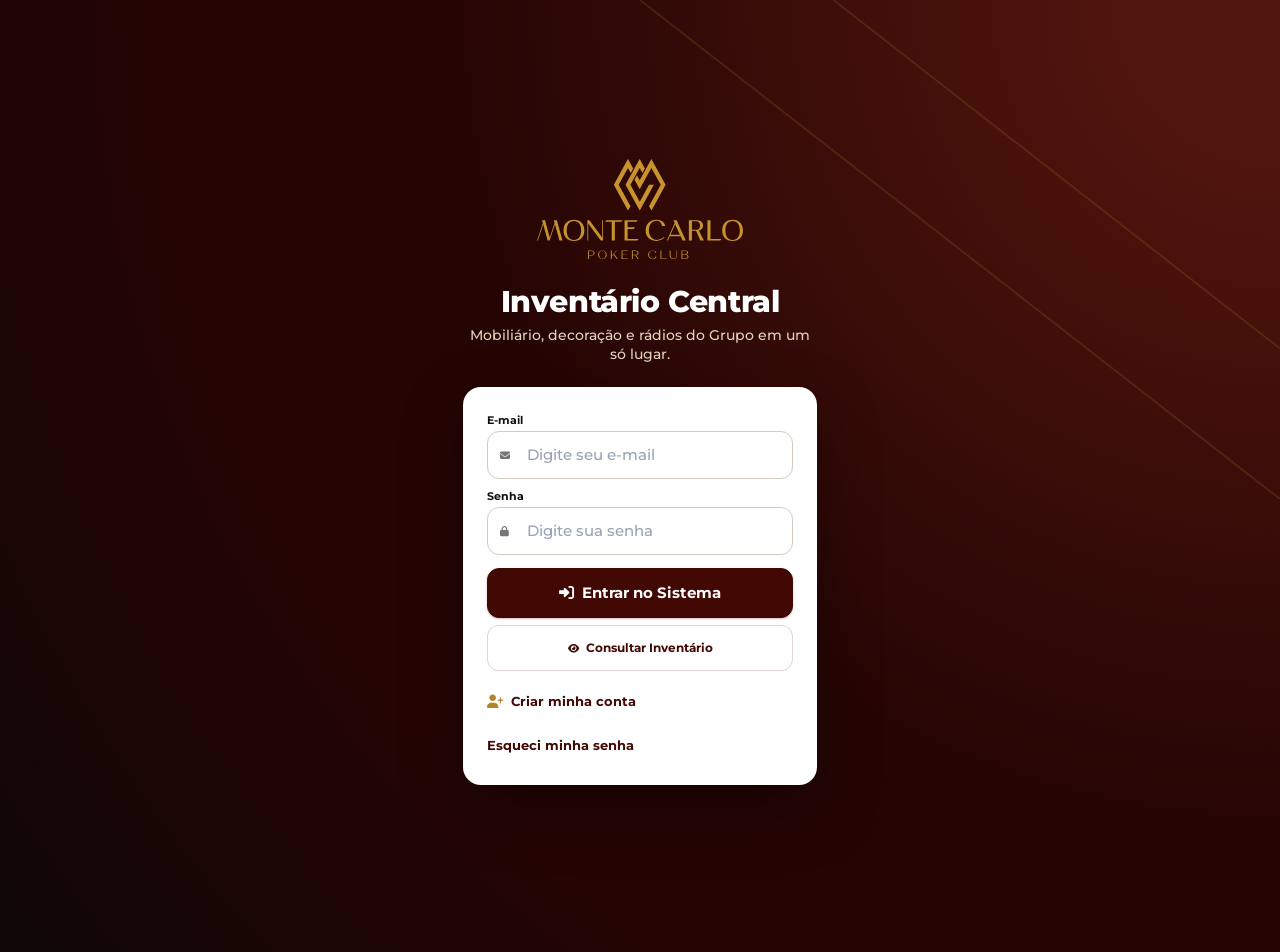
==== commit 0eb98533: "Add files via upload" ====
--- a/index.html
+++ b/index.html
@@ -1,43 +1,1755 @@
 <!doctype html>
 <html lang="pt-BR">
-<head>
-<meta charset="utf-8">
-<meta name="viewport" content="width=device-width,initial-scale=1,viewport-fit=cover">
-<title>Facilities MC · Ordens de Serviço</title>
-<meta name="description" content="Ordens de serviço de logística e manutenção do Grupo Monte Carlo.">
-<meta name="theme-color" content="#250504">
-<meta name="robots" content="noindex,nofollow">
-<link rel="manifest" href="manifest.webmanifest?v=46">
-<link rel="icon" type="image/png" sizes="48x48" href="icone-48.png">
-<link rel="icon" type="image/png" sizes="192x192" href="icone-192.png">
-<link rel="apple-touch-icon" sizes="180x180" href="icone-apple.png">
-<meta name="mobile-web-app-capable" content="yes">
-<meta name="apple-mobile-web-app-title" content="Facilities MC">
-<link rel="preconnect" href="https://fonts.googleapis.com">
-<link rel="preconnect" href="https://fonts.gstatic.com" crossorigin>
-<link rel="stylesheet" href="https://fonts.googleapis.com/css2?family=Montserrat:wght@400;500;600;700;800&display=swap">
-<link rel="stylesheet" href="styles.css?v=46">
-</head>
-<body>
-<header class="top">
-  <svg class="diag" viewBox="0 0 520 100" preserveAspectRatio="xMaxYMin slice" aria-hidden="true">
-    <line x1="170" y1="0" x2="520" y2="270" stroke="#C7932D" stroke-opacity=".14" stroke-width="1.2"/>
-    <line x1="280" y1="0" x2="520" y2="186" stroke="#C7932D" stroke-opacity=".14" stroke-width="1.2"/>
-  </svg>
-  <div class="top-in gut">
-    <a href="#" aria-label="Início"><img class="logo" alt="Monte Carlo" src="assets/logo-assinatura.svg"></a>
-    <div class="area-sw" id="areaSw" role="group" aria-label="Área"></div>
-    <nav class="nav" aria-label="Principal" id="topnav"></nav>
-  </div>
-</header>
-
-<main class="gut" id="app"><div class="empty"><h3>Carregando…</h3><p>Abrindo o sistema de Facilities.</p></div></main>
-
-<nav class="bnav" aria-label="Navegação" id="bnav"></nav>
-<div id="layer"></div><div id="sheetL"></div>
-
-<script src="https://cdn.jsdelivr.net/npm/@supabase/supabase-js@2/dist/umd/supabase.js"></script>
-<script src="config.js?v=46"></script>
-<script src="app.js?v=46"></script>
-</body>
+    <head>
+        <meta charset="UTF-8" />
+
+        <meta name="viewport" content="width=device-width, initial-scale=1.0, viewport-fit=cover" />
+
+        <title>Inventário Central Grupo Monte Carlo</title>
+
+        <link rel="icon" type="image/png" href="favicon-monte-carlo.png" />
+
+        <!-- Ícone e nome na tela inicial do celular -->
+        <link rel="manifest" href="manifest.webmanifest" />
+        <link rel="apple-touch-icon" href="apple-touch-icon.png" />
+        <meta name="apple-mobile-web-app-title" content="Inventário" />
+        <meta name="application-name" content="Inventário" />
+        <meta name="apple-mobile-web-app-capable" content="yes" />
+        <meta name="mobile-web-app-capable" content="yes" />
+        <meta name="apple-mobile-web-app-status-bar-style" content="default" />
+        <meta name="theme-color" content="#420804" />
+
+        <link rel="preload" href="montserrat-600.woff2" as="font" type="font/woff2" crossorigin />
+        <link rel="preload" href="montserrat-800.woff2" as="font" type="font/woff2" crossorigin />
+        <link rel="stylesheet" href="style.css" />
+
+        <link rel="stylesheet" href="https://cdnjs.cloudflare.com/ajax/libs/font-awesome/6.5.2/css/all.min.css" />
+    </head>
+
+    <body class="login-mode">
+        <!-- =====================================================
+     OVERLAY MOBILE
+===================================================== -->
+
+        <div id="sidebarOverlay" class="sidebar-overlay" onclick="toggleSidebar()"></div>
+
+        <!-- =====================================================
+     BOTÃO MENU MOBILE
+===================================================== -->
+
+        <button class="mobile-menu-btn" onclick="toggleSidebar()" type="button" aria-label="Abrir menu">
+            <i class="fa-solid fa-bars"></i>
+        </button>
+
+        <!-- =====================================================
+     SIDEBAR
+===================================================== -->
+
+        <aside class="sidebar" id="sidebar">
+            <!-- LOGO -->
+
+            <div class="sidebar-logo">
+                <div class="logo-imagem">
+                    <img src="marca-mc-dourado.svg" alt="Monte Carlo" width="40" height="40" />
+                </div>
+
+                <div class="logo-texto">
+                    <strong>Inventário Central</strong>
+                </div>
+            </div>
+
+            <!-- MENU -->
+
+            <nav class="sidebar-menu" aria-label="Menu principal">
+                <ul>
+                    <li class="menu-grupo" aria-hidden="true">Dia a dia</li>
+                    <li id="menuDashboard" class="menu-item" style="display: none" onclick="abrirInicio()">
+                        <i class="fa-solid fa-house"></i>
+                        <span>Início</span>
+                    </li>
+                    <li id="menuOndeEsta" class="menu-item" style="display: none" onclick="abrirOndeEsta()">
+                        <i class="fa-solid fa-magnifying-glass-location"></i>
+                        <span>Onde está?</span>
+                    </li>
+                    <li id="menuMovimentacao" class="menu-item" style="display: none" onclick="abrirMoverPecas()">
+                        <i class="fa-solid fa-right-left"></i>
+                        <span>Mover peças</span>
+                    </li>
+                    <li id="menuForaLugar" class="menu-item" style="display: none" onclick="abrirForaDoLugar()">
+                        <i class="fa-solid fa-arrow-right-arrow-left"></i>
+                        <span>Fora do lugar</span>
+                        <b id="badgeForaLugar" class="menu-badge" hidden>0</b>
+                    </li>
+                    <li id="menuCadastro" class="menu-item" style="display: none" onclick="abrirTela('cadastroTela', this)">
+                        <i class="fa-solid fa-box-open"></i>
+                        <span>Cadastrar peças</span>
+                    </li>
+                    <li id="menuRadios" class="menu-item" style="display: none" onclick="abrirRadios()">
+                        <i class="fa-solid fa-walkie-talkie"></i>
+                        <span>Rádios HT</span>
+                    </li>
+                    <li id="menuFones" class="menu-item" style="display: none" onclick="abrirFones()">
+                        <i class="fa-solid fa-headphones"></i>
+                        <span>Fones HT</span>
+                    </li>
+                    <li id="menuCarros" class="menu-item" style="display: none" onclick="abrirCarros()">
+                        <i class="fa-solid fa-car"></i>
+                        <span>Carros</span>
+                    </li>
+
+                    <li class="menu-grupo" aria-hidden="true">Consultas</li>
+                    <li id="menuEstoque" class="menu-item" style="display: none" onclick="abrirTela('estoqueTela', this)">
+                        <i class="fa-solid fa-warehouse"></i>
+                        <span>Inventário completo</span>
+                    </li>
+                    <li id="menuProdutos" class="menu-item" style="display: none" onclick="abrirTela('produtosTela', this)">
+                        <i class="fa-solid fa-couch"></i>
+                        <span>Catálogo de peças</span>
+                    </li>
+                    <li id="menuHistorico" class="menu-item" style="display: none" onclick="abrirTela('historicoTela', this)">
+                        <i class="fa-solid fa-clock-rotate-left"></i>
+                        <span>Histórico</span>
+                    </li>
+                    <li id="menuCustos" class="menu-item" style="display: none" onclick="abrirCustos()">
+                        <i class="fa-solid fa-sack-dollar"></i>
+                        <span>Custos</span>
+                    </li>
+
+                    <li class="menu-grupo" aria-hidden="true">Gestão</li>
+                    <li id="menuAdministracao" class="menu-item" style="display: none" onclick="abrirAdministracao()">
+                        <i class="fa-solid fa-gear"></i>
+                        <span>Administração</span>
+                        <b id="badgePedidosAcesso" class="menu-badge" hidden title="Pedidos de acesso aguardando">0</b>
+                    </li>
+
+                    <li class="menu-separador" aria-hidden="true"></li>
+                    <li id="menuInstalarApp" class="menu-item menu-instalar so-instalar" onclick="instalarApp()">
+                        <i class="fa-solid fa-download"></i>
+                        <span>Instalar app</span>
+                    </li>
+                    <li id="menuMinhaSenha" class="menu-item" style="display: none" onclick="trocarMinhaSenha()">
+                        <i class="fa-solid fa-key"></i>
+                        <span>Minha senha</span>
+                    </li>
+                    <li id="menuLogout" class="menu-item" style="display: none" onclick="logout()">
+                        <i class="fa-solid fa-right-from-bracket"></i>
+                        <span>Sair</span>
+                    </li>
+                </ul>
+            </nav>
+
+            <!-- USUÁRIO -->
+
+            <div id="usuarioSidebar" class="usuario-sidebar" style="display: none">
+                <div class="usuario-avatar">
+                    <i class="fa-solid fa-user"></i>
+                </div>
+
+                <div class="usuario-info">
+                    <strong id="usuarioNomeSidebar"> Usuário </strong>
+
+                    <span id="usuarioPerfilSidebar"> - </span>
+                </div>
+            </div>
+        </aside>
+
+        <!-- =====================================================
+     MAIN
+===================================================== -->
+
+        <main class="main">
+            <!-- =================================================
+         HEADER
+    ================================================== -->
+
+            <header class="main-header">
+                <div class="header-titulo">
+                    <h1>Inventário Central</h1>
+                </div>
+
+                <div class="busca-geral" role="search">
+                    <i class="fa-solid fa-magnifying-glass"></i>
+                    <input
+                        type="search"
+                        id="buscaGeral"
+                        placeholder="Procurar peça, local ou rádio..."
+                        autocomplete="off"
+                        aria-label="Procurar em todo o sistema"
+                    />
+                    <div id="resultadosBuscaGeral" class="busca-geral-resultados" hidden></div>
+                </div>
+
+                <div id="headerUsuario" class="header-usuario" style="display: none">
+                    <div class="header-usuario-info">
+                        <strong id="headerUsuarioNome"> Usuário </strong>
+
+                        <span id="headerUsuarioPerfil"> - </span>
+                    </div>
+
+                    <div class="header-avatar">
+                        <i class="fa-solid fa-user"></i>
+                    </div>
+                </div>
+            </header>
+
+            <!-- =================================================
+         LOGIN
+    ================================================== -->
+
+            <section id="loginTela" class="tela activeTela">
+                <div class="login-container">
+                    <div class="login-card">
+                        <!-- LOGO -->
+
+                        <div class="login-logo">
+                            <img src="marca-assinatura-dourada.svg" alt="Monte Carlo Poker Club" class="login-assinatura" width="206" height="100" />
+                        </div>
+
+                        <div class="login-titulo">
+                            <h2>Inventário Central</h2>
+
+                            <p>Mobiliário, decoração e rádios do Grupo em um só lugar.</p>
+                        </div>
+
+                        <!-- FORM LOGIN -->
+
+                        <form id="loginForm" novalidate onsubmit="login(event); return false;">
+                            <div class="input-group">
+                                <label for="email">
+                                    <i class="fa-solid fa-envelope"></i>
+
+                                    E-mail
+                                </label>
+
+                                <div class="input-wrapper">
+                                    <i class="fa-solid fa-envelope"></i>
+
+                                    <input type="email" id="email" placeholder="Digite seu e-mail" autocomplete="username" required />
+                                </div>
+                            </div>
+
+                            <div class="input-group">
+                                <label for="password">
+                                    <i class="fa-solid fa-lock"></i>
+
+                                    Senha
+                                </label>
+
+                                <div class="input-wrapper">
+                                    <i class="fa-solid fa-lock"></i>
+
+                                    <input
+                                        type="password"
+                                        id="password"
+                                        placeholder="Digite sua senha"
+                                        autocomplete="current-password"
+                                        required
+                                    />
+                                </div>
+                            </div>
+
+                            <button type="submit" id="btnLogin" class="btn-primary btn-login">
+                                <i class="fa-solid fa-right-to-bracket"></i>
+
+                                Entrar no Sistema
+                            </button>
+
+                            <button type="button" class="btn-secondary btn-consulta-publica" onclick="abrirConsultaPublica()">
+                                <i class="fa-solid fa-eye"></i>
+
+                                Consultar Inventário
+                            </button>
+
+                            <p id="loginErro" class="login-erro" role="alert" hidden></p>
+
+                            <div class="login-links">
+                                <button type="button" class="link-esqueci-senha" id="btnCriarConta" onclick="criarMinhaConta()">
+                                    <i class="fa-solid fa-user-plus"></i> Criar minha conta
+                                </button>
+                                <button type="button" class="link-esqueci-senha" onclick="esqueciSenha()">Esqueci minha senha</button>
+                            </div>
+
+                            <button type="button" class="btn-instalar-login so-instalar" onclick="instalarApp()">
+                                <i class="fa-solid fa-mobile-screen-button"></i> Instalar o app no celular
+                            </button>
+                        </form>
+                    </div>
+                </div>
+            </section>
+
+            <!-- =================================================
+     CONSULTA PÚBLICA DE INVENTÁRIO
+================================================== -->
+
+            <section id="consultaPublicaTela" class="tela consulta-publica-tela">
+                <div class="consulta-publica-container">
+                    <!-- =================================================
+             CABEÇALHO
+        ================================================== -->
+
+                    <div class="consulta-publica-header">
+                        <div class="consulta-publica-marca">
+                            <div class="consulta-publica-logo">
+                                <img src="marca-mc-dourado.svg" alt="Monte Carlo" width="44" height="44" />
+                            </div>
+
+                            <div>
+                                <h1>Consulta de Inventário</h1>
+
+                                <p>Consulte os itens ativos, suas quantidades e localizações.</p>
+                            </div>
+                        </div>
+
+                        <button type="button" class="btn-secondary consulta-voltar" onclick="voltarParaLogin()">
+                            <i class="fa-solid fa-arrow-left"></i>
+
+                            Voltar
+                        </button>
+                    </div>
+
+                    <!-- =================================================
+             BARRA DE FILTROS
+        ================================================== -->
+
+                    <div class="consulta-publica-toolbar">
+                        <!-- PESQUISA -->
+
+                        <div class="consulta-publica-busca">
+                            <i class="fa-solid fa-magnifying-glass"></i>
+
+                            <input type="search" id="buscaPublica" placeholder="Pesquisar item, categoria ou local..." autocomplete="off" />
+                        </div>
+
+                        <!-- LOCAL -->
+
+                        <select id="filtroLocalPublico" aria-label="Filtrar por local">
+                            <option value="">Todos os locais</option>
+                        </select>
+
+                        <!-- CATEGORIA -->
+
+                        <select id="filtroCategoriaPublico" aria-label="Filtrar por categoria">
+                            <option value="">Todas as categorias</option>
+                        </select>
+
+                        <!-- ORDENAÇÃO -->
+
+                        <select id="ordenacaoPublica" aria-label="Ordenar inventário">
+                            <option value="nome-asc">Nome: A–Z</option>
+
+                            <option value="nome-desc">Nome: Z–A</option>
+
+                            <option value="quantidade-desc">Maior quantidade</option>
+
+                            <option value="quantidade-asc">Menor quantidade</option>
+
+                            <option value="local-asc">Local: A–Z</option>
+                        </select>
+
+                        <!-- LIMPAR -->
+
+                        <button type="button" class="btn-secondary" onclick="limparFiltrosConsultaPublica()">
+                            <i class="fa-solid fa-filter-circle-xmark"></i>
+
+                            Limpar
+                        </button>
+
+                        <!-- ATUALIZAR -->
+
+                        <button type="button" id="btnAtualizarConsulta" class="btn-primary" onclick="atualizarConsultaPublica()">
+                            <i class="fa-solid fa-rotate"></i>
+
+                            Atualizar
+                        </button>
+                    </div>
+
+                    <!-- =================================================
+             CONTROLES DE VISUALIZAÇÃO
+        ================================================== -->
+
+                    <div class="consulta-controles">
+                        <div class="consulta-controles-esquerda">
+                            <span class="consulta-label-visualizacao"> Visualização </span>
+
+                            <div class="consulta-view-buttons">
+                                <button
+                                    type="button"
+                                    id="btnViewGrid"
+                                    data-view="grid"
+                                    class="consulta-view-btn active"
+                                    title="Visualização em grade"
+                                    aria-label="Visualização em grade"
+                                >
+                                    <i class="fa-solid fa-grip"></i>
+                                </button>
+
+                                <button
+                                    type="button"
+                                    id="btnViewList"
+                                    data-view="list"
+                                    class="consulta-view-btn"
+                                    title="Visualização em lista"
+                                    aria-label="Visualização em lista"
+                                >
+                                    <i class="fa-solid fa-list"></i>
+                                </button>
+                            </div>
+                        </div>
+
+                        <div class="consulta-dica">
+                            <i class="fa-solid fa-circle-info"></i>
+
+                            Clique na foto para ampliar.
+                        </div>
+                    </div>
+
+                    <!-- =================================================
+             RESUMO
+        ================================================== -->
+
+                    <div class="consulta-publica-resumo">
+                        <div class="consulta-resumo-titulo">
+                            <span>Itens disponíveis</span>
+
+                            <strong id="contadorConsultaPublica"> 0 </strong>
+                        </div>
+
+                        <div class="consulta-publica-resumo-info">
+                            <i class="fa-solid fa-circle-info"></i>
+
+                            Somente itens ativos são exibidos.
+                        </div>
+                    </div>
+
+                    <!-- =================================================
+             LISTA DE ITENS
+        ================================================== -->
+
+                    <div id="listaConsultaPublica" class="consulta-publica-grid"></div>
+                </div>
+            </section>
+
+            <!-- =================================================
+         ONDE ESTÁ?
+    ================================================== -->
+
+            <section id="ondeEstaTela" class="tela">
+                <div class="onde-hero">
+                    <h2>Onde está?</h2>
+                    <p>Digite o nome da peça, a categoria ou um local. Ex.: "vaso azul", "quadro", "CASA 2".</p>
+
+                    <div class="onde-busca">
+                        <i class="fa-solid fa-magnifying-glass"></i>
+                        <input
+                            type="search"
+                            id="buscaOndeEsta"
+                            placeholder="O que você está procurando?"
+                            autocomplete="off"
+                            aria-label="Buscar peça"
+                        />
+                    </div>
+
+                    <div class="onde-filtros">
+                        <select id="filtroLocalOndeEsta" aria-label="Filtrar por local">
+                            <option value="">Todos os locais</option>
+                        </select>
+                        <label class="mc-check">
+                            <input type="checkbox" id="filtroSomenteFora" />
+                            <span>Só peças fora do lugar</span>
+                        </label>
+                        <span id="contadorOndeEsta" class="onde-contador"></span>
+                    </div>
+                </div>
+
+                <div id="resultadosOndeEsta" class="onde-resultados"></div>
+            </section>
+
+            <!-- =================================================
+         FORA DO LUGAR
+    ================================================== -->
+
+            <section id="foraLugarTela" class="tela">
+                <div class="page-title">
+                    <div>
+                        <h2>Fora do lugar</h2>
+                        <p>Peças que saíram do seu local fixo e ainda não voltaram. Devolva com um clique quando retornarem.</p>
+                    </div>
+                    <div class="estoque-info">
+                        <i class="fa-solid fa-arrow-right-arrow-left"></i>
+                        <span>Peças fora:</span>
+                        <strong id="totalForaLugar">0</strong>
+                    </div>
+                </div>
+
+                <div class="card">
+                    <div class="estoque-toolbar produtos-toolbar">
+                        <div class="input-wrapper estoque-busca">
+                            <i class="fa-solid fa-magnifying-glass"></i>
+                            <input type="text" id="buscaForaLugar" placeholder="Buscar peça ou local..." autocomplete="off" />
+                        </div>
+                        <select id="filtroOrigemFora" aria-label="Filtrar por local de origem">
+                            <option value="">Todas as origens</option>
+                        </select>
+                        <label class="mc-check">
+                            <input type="checkbox" id="filtroAtrasados" />
+                            <span>Só retornos atrasados</span>
+                        </label>
+                    </div>
+
+                    <div class="table-area">
+                        <table class="inventory-table fora-table">
+                            <thead>
+                                <tr>
+                                    <th>Foto</th>
+                                    <th>Peça</th>
+                                    <th class="num">Qtde</th>
+                                    <th>Está em</th>
+                                    <th>Deveria estar em</th>
+                                    <th>Fora desde</th>
+                                    <th>Retorno previsto</th>
+                                    <th>Ações</th>
+                                </tr>
+                            </thead>
+                            <tbody id="listaForaLugar"></tbody>
+                        </table>
+                    </div>
+                </div>
+            </section>
+
+            <!-- =================================================
+         DASHBOARD
+    ================================================== -->
+
+            <section id="dashboardTela" class="tela inicio-tela">
+                <div class="inicio-hero">
+                    <div class="inicio-saudacao">
+                        <h2><span id="inicioCumprimento">Olá</span><span id="inicioNome" class="inicio-nome"></span></h2>
+                        <p id="inicioData"></p>
+                    </div>
+
+                    <div class="inicio-kpis">
+                        <button type="button" class="inicio-kpi" onclick="abrirTela('estoqueTela', document.getElementById('menuEstoque'))">
+                            <strong id="totalItens">—</strong>
+                            <span>peças no acervo</span>
+                        </button>
+                        <button type="button" class="inicio-kpi" onclick="abrirOndeEsta()">
+                            <strong id="totalLocais">—</strong>
+                            <span>locais</span>
+                        </button>
+                        <button type="button" class="inicio-kpi" onclick="abrirRadios()">
+                            <strong id="inicioRadios">—</strong>
+                            <span>rádios HT</span>
+                        </button>
+                        <button type="button" class="inicio-kpi" onclick="abrirFones()">
+                            <strong id="inicioFones">—</strong>
+                            <span>fones com prestadores</span>
+                        </button>
+                        <button type="button" id="inicioKpiCarros" class="inicio-kpi" onclick="abrirCarros()">
+                            <strong id="inicioCarros">—</strong>
+                            <span>carros na frota</span>
+                        </button>
+                        <button type="button" class="inicio-kpi inicio-kpi-valor somente-gestao" onclick="abrirCustos()">
+                            <strong id="dashValorPatrimonio">—</strong>
+                            <span>valor de referência do acervo</span>
+                        </button>
+                    </div>
+                </div>
+
+                <div id="avisoInstalarApp" class="inicio-instalar" hidden>
+                    <img src="apple-touch-icon.png" alt="" width="44" height="44" />
+                    <div>
+                        <strong>Instale o app no celular</strong>
+                        <span>Abra o Inventário direto pelo ícone, em tela cheia.</span>
+                    </div>
+                    <button type="button" class="inicio-instalar-btn" onclick="instalarApp()">Instalar</button>
+                    <button type="button" class="inicio-instalar-fechar" onclick="fecharAvisoInstalar()" aria-label="Não mostrar mais"><i class="fa-solid fa-xmark"></i></button>
+                </div>
+
+                <nav class="inicio-atalhos" aria-label="Atalhos">
+                    <button type="button" onclick="abrirOndeEsta()"><i class="fa-solid fa-magnifying-glass-location"></i><span>Procurar peça</span></button>
+                    <button type="button" class="so-opera" onclick="abrirMoverPecas()"><i class="fa-solid fa-right-left"></i><span>Mover peças</span></button>
+                    <button type="button" class="so-opera" onclick="abrirTela('cadastroTela', document.getElementById('menuCadastro'))"><i class="fa-solid fa-box-open"></i><span>Cadastrar</span></button>
+                    <button type="button" onclick="abrirRadios()"><i class="fa-solid fa-walkie-talkie"></i><span>Rádios HT</span></button>
+                    <button type="button" onclick="abrirFones()"><i class="fa-solid fa-headphones"></i><span>Fones HT</span></button>
+                </nav>
+
+                <div class="inicio-grade">
+                    <div id="dashExtra" class="card inicio-card inicio-atencao">
+                        <h3>Precisa de atenção</h3>
+                        <ul id="inicioAtencao" class="inicio-alertas">
+                            <li class="inicio-carregando">Carregando…</li>
+                        </ul>
+                        <span id="dashForaLugar" hidden></span>
+                        <span id="dashAtrasados" hidden></span>
+                    </div>
+
+                    <div class="card inicio-card inicio-situacao">
+                        <h3>Situação das peças</h3>
+                        <div id="inicioBarraSituacao" class="inicio-barra-situacao" role="img" aria-label="Situação das peças"></div>
+                        <ul class="inicio-legenda">
+                            <li><i class="ponto ponto-ativo"></i><span>Ativas</span><strong id="dashAtivo">0</strong></li>
+                            <li><i class="ponto ponto-manutencao"></i><span>Em manutenção</span><strong id="dashManutencao">0</strong></li>
+                            <li><i class="ponto ponto-baixado"></i><span>Baixadas</span><strong id="dashBaixado">0</strong></li>
+                            <li><i class="ponto ponto-extraviado"></i><span>Extraviadas</span><strong id="dashExtraviado">0</strong></li>
+                        </ul>
+                    </div>
+
+                    <div class="card inicio-card inicio-locais">
+                        <div class="inicio-card-topo">
+                            <h3>Peças por local</h3>
+                            <button type="button" class="inicio-link" onclick="abrirOndeEsta()">Ver tudo</button>
+                        </div>
+                        <ul id="inicioLocais" class="inicio-barras"></ul>
+                    </div>
+
+                    <div class="card inicio-card inicio-movs so-opera">
+                        <div class="inicio-card-topo">
+                            <h3>Últimas movimentações</h3>
+                            <button type="button" class="inicio-link" onclick="abrirTela('historicoTela', document.getElementById('menuHistorico'))">Histórico</button>
+                        </div>
+                        <ul id="inicioMovs" class="inicio-movs-lista">
+                            <li class="inicio-carregando">Carregando…</li>
+                        </ul>
+                    </div>
+                </div>
+
+                <details class="card inicio-detalhe dashboard-table">
+                    <summary>
+                        <span>Quantidade por item e local</span>
+                        <i class="fa-solid fa-chevron-down"></i>
+                    </summary>
+
+                    <div class="dashboard-filtros">
+                        <div class="input-wrapper">
+                            <i class="fa-solid fa-magnifying-glass"></i>
+                            <input type="text" id="filtroDashboard" placeholder="Pesquisar item ou local..." onkeyup="filtrarDashboard()" />
+                        </div>
+                        <select id="filtroLocalDashboard" onchange="atualizarSubsetoresDashboardPorLocal()">
+                            <option value="">Todos os Locais</option>
+                        </select>
+                        <select id="filtroSubsetorDashboard" onchange="filtrarDashboard()">
+                            <option value="">Todos os setores</option>
+                        </select>
+                    </div>
+
+                    <div class="table-area">
+                        <table class="inventory-table">
+                            <thead>
+                                <tr><th>Item</th><th>Local</th><th>Setor</th><th>Quantidade</th></tr>
+                            </thead>
+                            <tbody id="dashboardLocais"></tbody>
+                        </table>
+                    </div>
+                </details>
+
+                <span id="totalMov" hidden></span>
+                <span id="totalBaixados" hidden></span>
+            </section>
+
+            <!-- =================================================
+         CADASTRO
+    ================================================== -->
+
+            <section id="cadastroTela" class="tela">
+                <div class="page-title">
+                    <div>
+                        <h2>Cadastrar peças</h2>
+
+                        <p>Informe a peça e distribua a quantidade pelos locais e setores. Esse será o local fixo de cada grupo.</p>
+                    </div>
+                </div>
+
+                <div class="card">
+                    <form id="cadastroForm" onsubmit="salvarItem(event); return false;">
+                        <!-- NOME / TIPO -->
+
+                        <div class="form-section">
+                            <div class="form-section-title">
+                                <i class="fa-solid fa-box"></i>
+
+                                Informações da peça
+                            </div>
+
+                            <div class="grid-2">
+                                <div class="input-group">
+                                    <label for="nome"> Nome da peça </label>
+
+                                    <input type="text" id="nome" placeholder="Ex.: Mesa de jantar oval" required />
+                                    <small id="dicaProdutoCadastro" class="mc-dica"></small>
+                                </div>
+
+                                <div class="input-group">
+                                    <label for="tipoItem"> Tipo / Categoria </label>
+
+                                    <input type="text" id="tipoItem" placeholder="Ex.: Mesas, Quadros, Vasos" />
+                                </div>
+                            </div>
+
+                            <div class="input-group">
+                                <label for="descricao"> Descrição </label>
+
+                                <textarea id="descricao" placeholder="Descrição complementar do item..."></textarea>
+                            </div>
+                        </div>
+
+                        <!-- ONDE FICAM AS PEÇAS (DISTRIBUIÇÃO POR LOCAL / SETOR) -->
+
+                        <div class="form-section">
+                            <div class="form-section-title">
+                                <i class="fa-solid fa-map-location-dot"></i>
+
+                                Onde ficam as peças
+                            </div>
+
+                            <div id="distribuicaoAtual" class="dist-atual" hidden></div>
+
+                            <div class="dist-cabecalho" aria-hidden="true">
+                                <span>Local</span>
+                                <span>Setor</span>
+                                <span>Onde fica</span>
+                                <span>Quantidade</span>
+                                <span></span>
+                            </div>
+                            <datalist id="sugestoesOndeFicaCad"></datalist>
+
+                            <div id="linhasDistribuicao" class="dist-linhas"></div>
+
+                            <button type="button" class="btn-secondary btn-small dist-adicionar" onclick="adicionarLinhaDistribuicao()">
+                                <i class="fa-solid fa-plus"></i>
+                                Adicionar outro local
+                            </button>
+
+                            <div class="dist-rodape">
+                                <div class="input-group dist-esperado">
+                                    <label for="totalEsperado">Quantidade total da peça (opcional)</label>
+                                    <input type="number" id="totalEsperado" min="1" step="1" placeholder="Ex.: 100" />
+                                    <small>Se informar, o sistema confere se a distribuição fecha com o total.</small>
+                                </div>
+
+                                <div class="dist-total">
+                                    <strong id="totalDistribuido">0</strong>
+                                    <small>Total distribuído</small>
+                                    <span id="statusDistribuicao" class="dist-status"></span>
+                                </div>
+                            </div>
+                        </div>
+
+                        <!-- STATUS -->
+
+                        <div class="form-section">
+                            <div class="form-section-title">
+                                <i class="fa-solid fa-circle-check"></i>
+
+                                Status
+                            </div>
+
+                            <div class="grid-2">
+                                <div class="input-group">
+                                    <label for="status"> Status (vale para todas as linhas) </label>
+
+                                    <select id="status">
+                                        <option value="Ativo">Ativo</option>
+
+                                        <option value="Em manutenção">Em manutenção</option>
+
+                                        <option value="Baixado">Baixado</option>
+
+                                        <option value="Extraviado">Extraviado</option>
+                                    </select>
+                                </div>
+                            </div>
+                        </div>
+
+                        <!-- FOTO -->
+
+                        <div class="form-section">
+                            <div class="form-section-title">
+                                <i class="fa-solid fa-camera"></i>
+
+                                Foto
+                            </div>
+
+                            <div class="input-group">
+                                <label for="foto"> Imagem do Item </label>
+
+                                <input type="file" id="foto" accept="image/*" />
+                            </div>
+                        </div>
+
+                        <!-- AÇÕES -->
+
+                        <div class="form-actions">
+                            <button type="reset" class="btn-secondary" onclick="limparFormulario()">
+                                <i class="fa-solid fa-rotate-left"></i>
+
+                                Limpar
+                            </button>
+
+                            <button type="submit" id="btnSalvarItem" class="btn-primary">
+                                <i class="fa-solid fa-floppy-disk"></i>
+
+                                Salvar Cadastro
+                            </button>
+                        </div>
+                    </form>
+                </div>
+            </section>
+
+            <!-- =================================================
+         MOVIMENTAÇÃO
+    ================================================== -->
+
+            <section id="movimentacaoTela" class="tela">
+                <div class="page-title">
+                    <div>
+                        <h2>Mover peças</h2>
+                        <p>Leve peças de um lugar para outro em 3 passos.</p>
+                    </div>
+                </div>
+
+                <div class="card mov-assistente">
+                    <ol class="mov-passos" aria-label="Passos">
+                        <li data-passo="1" class="atual"><b>1</b><span>Qual peça?</span></li>
+                        <li data-passo="2"><b>2</b><span>Para onde?</span></li>
+                        <li data-passo="3"><b>3</b><span>Quantas?</span></li>
+                    </ol>
+
+                    <!-- PASSO 1 -->
+                    <div class="mov-etapa" data-etapa="1">
+                        <h3 class="mov-pergunta">Qual peça vai sair do lugar?</h3>
+                        <div class="mov-busca">
+                            <i class="fa-solid fa-magnifying-glass"></i>
+                            <input type="search" id="buscaPecaMov" placeholder="Digite o nome da peça ou o local..." autocomplete="off" />
+                        </div>
+                        <div id="listaPecasMov" class="mov-lista-pecas"></div>
+                        <select id="itemMov" hidden aria-hidden="true" tabindex="-1">
+                            <option value="">Selecione a peça</option>
+                        </select>
+                    </div>
+
+                    <!-- PASSO 2 -->
+                    <div class="mov-etapa" data-etapa="2" hidden>
+                        <div class="mov-escolhida" id="movPecaEscolhida"></div>
+                        <input type="hidden" id="origemNome" />
+
+                        <h3 class="mov-pergunta">Para onde ela vai?</h3>
+                        <div class="grid-2">
+                            <div class="input-group">
+                                <label for="destino">Local</label>
+                                <select id="destino" required>
+                                    <option value="">Selecione o local</option>
+                                </select>
+                            </div>
+                            <div class="input-group">
+                                <label for="destinoSubsetor">Setor (se souber)</label>
+                                <select id="destinoSubsetor">
+                                    <option value="">Sem setor</option>
+                                </select>
+                            </div>
+                        </div>
+                        <div class="input-group">
+                            <label for="destinoOndeFica">Onde fica <small>(opcional)</small></label>
+                            <input
+                                type="text"
+                                id="destinoOndeFica"
+                                list="sugestoesOndeFicaMov"
+                                maxlength="80"
+                                autocomplete="off"
+                                placeholder="Ex.: 3º andar, sala do financeiro, Casa 3"
+                            />
+                            <datalist id="sugestoesOndeFicaMov"></datalist>
+                            <small>Um detalhe para achar a peça lá dentro: andar, sala, casa…</small>
+                        </div>
+
+                        <h3 class="mov-pergunta">Ela vai voltar para o lugar dela depois?</h3>
+                        <div class="controle-grid mov-tipo">
+                            <label class="controle-option">
+                                <input type="radio" name="tipoMovimentacao" value="temporaria" checked />
+                                <div>
+                                    <i class="fa-solid fa-clock-rotate-left"></i>
+                                    <strong>Sim, vai voltar</strong>
+                                    <span>Evento, empréstimo ou conserto. Ela continua sendo do lugar de origem e aparece em "Fora do lugar".</span>
+                                </div>
+                            </label>
+                            <label class="controle-option">
+                                <input type="radio" name="tipoMovimentacao" value="definitiva" />
+                                <div>
+                                    <i class="fa-solid fa-house-circle-check"></i>
+                                    <strong>Não, vai ficar lá</strong>
+                                    <span>Mudança de lugar. O novo local passa a ser o lugar fixo da peça.</span>
+                                </div>
+                            </label>
+                        </div>
+                        <div class="grid-2 mov-retorno">
+                            <div class="input-group" id="grupoRetornoPrevisto">
+                                <label for="retornoPrevisto">Volta até quando? (opcional)</label>
+                                <input type="date" id="retornoPrevisto" />
+                                <small>Depois desta data, a peça aparece como "retorno atrasado".</small>
+                            </div>
+                        </div>
+                        <p id="infoOrigemFixa" class="mov-info-origem"></p>
+                    </div>
+
+                    <!-- PASSO 3 -->
+                    <div class="mov-etapa" data-etapa="3" hidden>
+                        <h3 class="mov-pergunta">Quantas peças vão?</h3>
+                        <div class="mov-quantidade">
+                            <button type="button" class="mov-qtd-btn" onclick="ajustarQuantidadeMov(-1)" aria-label="Menos uma">
+                                <i class="fa-solid fa-minus"></i>
+                            </button>
+                            <input type="number" id="quantidadeMov" min="1" value="1" inputmode="numeric" aria-label="Quantidade" />
+                            <button type="button" class="mov-qtd-btn" onclick="ajustarQuantidadeMov(1)" aria-label="Mais uma">
+                                <i class="fa-solid fa-plus"></i>
+                            </button>
+                        </div>
+                        <small id="ajudaQuantidadeMov" class="mov-ajuda-qtd"></small>
+
+                        <div id="movResumo" class="mov-resumo"></div>
+
+                        <details class="mov-mais">
+                            <summary><i class="fa-solid fa-sliders"></i> Mais opções (observação, estado da peça)</summary>
+                            <div class="grid-2">
+                                <div class="input-group">
+                                    <label for="statusMov">Estado da peça</label>
+                                    <select id="statusMov">
+                                        <option value="">Manter como está</option>
+                                        <option value="Ativo">Ativo</option>
+                                        <option value="Em manutenção">Em manutenção</option>
+                                        <option value="Baixado">Baixado</option>
+                                        <option value="Extraviado">Extraviado</option>
+                                    </select>
+                                </div>
+                            </div>
+                            <div class="input-group">
+                                <label for="observacaoMov">Observação</label>
+                                <textarea id="observacaoMov" placeholder="Ex.: levada para o evento de sábado"></textarea>
+                            </div>
+                        </details>
+                    </div>
+
+                    <p id="movErro" class="mov-erro" hidden></p>
+
+                    <div class="form-actions mov-acoes">
+                        <button type="button" class="btn-secondary" id="btnMovVoltar" onclick="voltarPassoMov()" hidden>
+                            <i class="fa-solid fa-arrow-left"></i>
+                            Voltar
+                        </button>
+                        <button type="button" class="btn-secondary" id="btnMovRecomecar" onclick="limparFormularioMovimentacao()">
+                            <i class="fa-solid fa-rotate-left"></i>
+                            Recomeçar
+                        </button>
+                        <button type="button" class="btn-primary" id="btnMovAvancar" onclick="avancarPassoMov()">
+                            Continuar
+                            <i class="fa-solid fa-arrow-right"></i>
+                        </button>
+                    </div>
+                </div>
+            </section>
+
+            <!-- =================================================
+         ESTOQUE
+    ================================================== -->
+
+            <section id="estoqueTela" class="tela">
+                <div class="page-title">
+                    <div>
+                        <h2>Inventário completo</h2>
+
+                        <p>Todas as peças, onde estão e qual é o local fixo de cada grupo.</p>
+                    </div>
+
+                    <button type="button" class="btn-primary" onclick="exportarExcel()">
+                        <i class="fa-solid fa-file-export"></i>
+
+                        Exportar
+                    </button>
+                </div>
+
+                <div class="card">
+                    <div class="estoque-toolbar">
+                        <div class="input-wrapper estoque-busca">
+                            <i class="fa-solid fa-magnifying-glass"></i>
+
+                            <input type="text" id="busca" placeholder="Buscar peça, categoria ou local..." onkeyup="filtrarItens()" />
+                        </div>
+
+                        <div class="input-wrapper estoque-filtro-subsetor">
+                            <i class="fa-solid fa-sitemap"></i>
+
+                            <select id="filtroSubsetor" onchange="filtrarItens()" aria-label="Filtrar por setor">
+                                <option value="">Todos os setores</option>
+                            </select>
+                        </div>
+
+                        <div class="estoque-info">
+                            <i class="fa-solid fa-boxes-stacked"></i>
+
+                            <span> Total: </span>
+
+                            <strong id="estoqueTotal"> 0 </strong>
+                        </div>
+                    </div>
+
+                    <div id="barraSelecaoItens" class="barra-selecao" hidden>
+                        <span id="itensSelecionadosQtd"></span>
+                        <button type="button" class="btn-secondary btn-small btn-excluir-texto" onclick="excluirItensSelecionados()">
+                            <i class="fa-solid fa-trash-can"></i> Excluir selecionados
+                        </button>
+                        <button type="button" class="btn-secondary btn-small" onclick="limparSelecaoItens()">Limpar seleção</button>
+                    </div>
+
+                    <div class="table-area">
+                        <table class="inventory-table tabela-inventario">
+                            <thead>
+                                <tr>
+                                    <th class="col-check somente-gestao">
+                                        <input type="checkbox" id="selecionarTodosItens" aria-label="Selecionar todas as peças listadas" onchange="alternarTodosItens(this.checked)" />
+                                    </th>
+                                    <th>Foto</th>
+                                    <th>Peça</th>
+                                    <th>Categoria</th>
+                                    <th class="num">Qtde</th>
+                                    <th>Local</th>
+                                    <th>Setor</th>
+                                    <th>Local fixo</th>
+                                    <th>Status</th>
+                                    <th>Ações</th>
+                                </tr>
+                            </thead>
+
+                            <tbody id="listaItens"></tbody>
+                        </table>
+                    </div>
+                </div>
+            </section>
+
+            <!-- =================================================
+         CATÁLOGO DE PEÇAS
+    ================================================== -->
+
+            <section id="produtosTela" class="tela">
+                <div class="page-title">
+                    <div>
+                        <h2>Catálogo de peças</h2>
+                        <p>
+                            Cada peça cadastrada uma única vez: nome, categoria, descrição e foto. A quantidade e os locais vêm do
+                            inventário.
+                        </p>
+                    </div>
+
+                    <button type="button" class="btn-primary somente-gestao" onclick="novoProduto()">
+                        <i class="fa-solid fa-plus"></i>
+                        Nova peça
+                    </button>
+                </div>
+
+                <div class="card">
+                    <div class="estoque-toolbar produtos-toolbar">
+                        <div class="input-wrapper estoque-busca">
+                            <i class="fa-solid fa-magnifying-glass"></i>
+                            <input type="text" id="buscaProduto" placeholder="Buscar peça, categoria ou descrição..." autocomplete="off" />
+                        </div>
+
+                        <select id="filtroCategoriaProduto" aria-label="Filtrar por categoria">
+                            <option value="">Todas as categorias</option>
+                        </select>
+
+                        <label class="mc-check">
+                            <input type="checkbox" id="filtroProdutosInativos" />
+                            <span>Mostrar inativas</span>
+                        </label>
+
+                        <div class="estoque-info">
+                            <i class="fa-solid fa-couch"></i>
+                            <span>Peças:</span>
+                            <strong id="produtosTotal">0</strong>
+                        </div>
+                    </div>
+
+                    <div class="table-area">
+                        <table class="inventory-table produtos-table">
+                            <thead>
+                                <tr>
+                                    <th>Foto</th>
+                                    <th>Peça</th>
+                                    <th>Categoria</th>
+                                    <th class="num">Quantidade</th>
+                                    <th class="num">Locais</th>
+                                    <th class="num col-custo">Valor ref.</th>
+                                    <th>Situação</th>
+                                    <th>Ações</th>
+                                </tr>
+                            </thead>
+
+                            <tbody id="listaProdutos"></tbody>
+                        </table>
+                    </div>
+                </div>
+            </section>
+
+            <!-- =================================================
+         RÁDIOS HT
+    ================================================== -->
+
+            <section id="radiosTela" class="tela">
+                <div class="page-title">
+                    <div>
+                        <h2>Rádios HT</h2>
+                        <p>Cada rádio com setor, responsável e termo de responsabilidade, assinado online ou em papel.</p>
+                    </div>
+                    <div class="radios-botoes somente-gestao">
+                        <button type="button" class="btn-secondary" onclick="abrirImportacaoRadios()">
+                            <i class="fa-solid fa-file-import"></i> Importar planilha
+                        </button>
+                        <button type="button" class="btn-secondary" onclick="editarModelosRadio()">
+                            <i class="fa-solid fa-tags"></i> Modelos de rádio
+                        </button>
+                        <button type="button" class="btn-secondary" onclick="editarModeloTermo()">
+                            <i class="fa-solid fa-file-lines"></i> Modelo do termo
+                        </button>
+                        <button type="button" class="btn-primary" onclick="novoRadio()"><i class="fa-solid fa-plus"></i> Novo rádio</button>
+                    </div>
+                </div>
+
+                <div class="radios-resumo">
+                    <div><strong id="radiosTotal">0</strong><small>Rádios</small></div>
+                    <div class="ok"><strong id="radiosAssinados">0</strong><small>Termo assinado</small></div>
+                    <div class="pendente"><strong id="radiosPendentes">0</strong><small>Aguardando assinatura</small></div>
+                    <div class="falta"><strong id="radiosSemTermo">0</strong><small>Sem termo</small></div>
+                </div>
+
+                <div class="card">
+                    <div class="estoque-toolbar produtos-toolbar">
+                        <div class="input-wrapper estoque-busca">
+                            <i class="fa-solid fa-magnifying-glass"></i>
+                            <input
+                                type="text"
+                                id="buscaRadio"
+                                placeholder="Buscar série, identificação, responsável ou setor..."
+                                autocomplete="off"
+                            />
+                        </div>
+                        <select id="filtroSetorRadio" aria-label="Filtrar por setor">
+                            <option value="">Todos os setores</option>
+                        </select>
+                        <select id="filtroSituacaoRadio" aria-label="Filtrar pela situação do termo">
+                            <option value="">Todas as situações do termo</option>
+                            <option value="ASSINADO">Assinado</option>
+                            <option value="PENDENTE">Aguardando assinatura</option>
+                            <option value="EXPIRADO">Link expirado</option>
+                            <option value="SEM_TERMO">Sem termo</option>
+                            <option value="SEM_RESPONSAVEL">Sem responsável</option>
+                        </select>
+                        <select id="filtroStatusRadio" aria-label="Filtrar por status">
+                            <option value="">Todos os status</option>
+                            <option>Ativo</option>
+                            <option>Reserva</option>
+                            <option>Em manutenção</option>
+                            <option>Extraviado</option>
+                            <option>Baixado</option>
+                        </select>
+                        <div class="estoque-info">
+                            <i class="fa-solid fa-walkie-talkie"></i>
+                            <span>Listados:</span>
+                            <strong id="radiosListados">0</strong>
+                        </div>
+                    </div>
+
+                    <div id="barraSelecaoRadios" class="barra-selecao" hidden>
+                        <span id="radiosSelecionadosQtd"></span>
+                        <button type="button" class="btn-primary btn-small" onclick="gerarTermoSelecionados()">
+                            <i class="fa-solid fa-file-signature"></i> Gerar termo para os selecionados
+                        </button>
+                        <button type="button" class="btn-secondary btn-small" onclick="anexarTermoPapelSelecionados()">
+                            <i class="fa-solid fa-file-arrow-up"></i> Anexar termo em papel
+                        </button>
+                        <button type="button" class="btn-secondary btn-small" onclick="editarRadiosSelecionados()">
+                            <i class="fa-solid fa-pen"></i> Editar selecionados
+                        </button>
+                        <button type="button" class="btn-secondary btn-small btn-excluir-texto" onclick="excluirRadiosSelecionados()">
+                            <i class="fa-solid fa-trash-can"></i> Excluir selecionados
+                        </button>
+                        <button type="button" class="btn-secondary btn-small" onclick="limparSelecaoRadios()">Limpar seleção</button>
+                    </div>
+
+                    <div class="table-area">
+                        <table class="inventory-table radios-table">
+                            <thead>
+                                <tr>
+                                    <th class="col-check somente-gestao">
+                                        <input
+                                            type="checkbox"
+                                            id="selecionarTodosRadios"
+                                            aria-label="Selecionar todos"
+                                            onchange="alternarTodosRadios(this.checked)"
+                                        />
+                                    </th>
+                                    <th>Rádio</th>
+                                    <th>Setor</th>
+                                    <th>Responsável</th>
+                                    <th>Status</th>
+                                    <th>Termo</th>
+                                    <th>Ações</th>
+                                </tr>
+                            </thead>
+                            <tbody id="listaRadios"></tbody>
+                        </table>
+                    </div>
+                </div>
+            </section>
+
+            <!-- =================================================
+                 FONES DOS RÁDIOS HT
+            ================================================== -->
+            <section id="fonesTela" class="tela">
+                <div class="page-title">
+                    <div>
+                        <h2>Fones HT</h2>
+                        <p>Fones de ouvido dos rádios: estoque e cautela de cada prestador, com termo assinado online ou em papel.</p>
+                    </div>
+                    <div class="radios-botoes somente-gestao">
+                        <button type="button" class="btn-secondary" onclick="abrirImportacaoFones()">
+                            <i class="fa-solid fa-file-import"></i> Importar planilha
+                        </button>
+                        <button type="button" class="btn-secondary" onclick="ajustarEstoqueFones()">
+                            <i class="fa-solid fa-boxes-stacked"></i> Estoque
+                        </button>
+                        <button type="button" class="btn-secondary" onclick="editarModeloTermo('termo_fone_modelo')">
+                            <i class="fa-solid fa-file-lines"></i> Modelo do termo
+                        </button>
+                        <button type="button" class="btn-primary" onclick="novaEntregaFone()"><i class="fa-solid fa-plus"></i> Nova entrega</button>
+                    </div>
+                </div>
+
+                <div class="radios-resumo">
+                    <div><strong id="fonesTotal">0</strong><small>Fones no total</small></div>
+                    <div class="ok"><strong id="fonesComPrestador">0</strong><small>Com prestadores</small></div>
+                    <div id="fonesDisponiveisCaixa"><strong id="fonesDisponiveis">0</strong><small>Disponíveis no estoque</small></div>
+                    <div class="falta"><strong id="fonesSemTermo">0</strong><small>Sem termo assinado</small></div>
+                </div>
+                <p id="fonesModelo" class="fones-modelo"></p>
+
+                <div class="card">
+                    <div class="estoque-toolbar produtos-toolbar">
+                        <div class="input-wrapper estoque-busca">
+                            <i class="fa-solid fa-magnifying-glass"></i>
+                            <input type="text" id="buscaFones" placeholder="Buscar prestador, CPF ou setor..." autocomplete="off" />
+                        </div>
+                        <select id="filtroSetorFones" aria-label="Filtrar por setor">
+                            <option value="">Todos os setores</option>
+                        </select>
+                        <select id="filtroSituacaoFones" aria-label="Filtrar pela situação">
+                            <option value="COM_PRESTADOR">Com o prestador</option>
+                            <option value="DEVOLVIDO">Devolvidos</option>
+                            <option value="EXTRAVIADO">Extraviados</option>
+                            <option value="">Todas as situações</option>
+                        </select>
+                        <select id="filtroTermoFones" aria-label="Filtrar pela situação do termo">
+                            <option value="">Todas as situações do termo</option>
+                            <option value="ASSINADO">Assinado</option>
+                            <option value="PENDENTE">Aguardando assinatura</option>
+                            <option value="SEM_TERMO">Sem termo</option>
+                        </select>
+                        <div class="estoque-info">
+                            <i class="fa-solid fa-headphones"></i>
+                            <span>Listados:</span>
+                            <strong id="fonesListados">0</strong>
+                        </div>
+                    </div>
+
+                    <div class="table-area">
+                        <table class="inventory-table fones-tabela">
+                            <thead>
+                                <tr>
+                                    <th>Prestador</th>
+                                    <th>Setor</th>
+                                    <th class="num">Qtd</th>
+                                    <th>Entregue em</th>
+                                    <th>Situação</th>
+                                    <th>Termo</th>
+                                    <th>Ações</th>
+                                </tr>
+                            </thead>
+                            <tbody id="listaFones"></tbody>
+                        </table>
+                    </div>
+                </div>
+                <datalist id="dlSetoresFones"></datalist>
+            </section>
+
+            <section id="carrosTela" class="tela">
+                <div class="page-title">
+                    <div>
+                        <h2>Carros</h2>
+                        <p>Carros da empresa: placa, RENAVAM, ano, cor, valor e situação de cada um.</p>
+                    </div>
+                    <div class="radios-botoes somente-gestao">
+                        <button type="button" class="btn-secondary" onclick="abrirImportacaoCarros()">
+                            <i class="fa-solid fa-file-import"></i> Importar planilha
+                        </button>
+                        <button type="button" class="btn-primary" onclick="novoCarro()"><i class="fa-solid fa-plus"></i> Novo carro</button>
+                    </div>
+                </div>
+
+                <div class="carros-kpis">
+                    <div class="carros-kpi carros-kpi-valor somente-gestao">
+                        <span class="carros-kpi-icone"><i class="fa-solid fa-sack-dollar"></i></span>
+                        <div><strong id="carrosValor">—</strong><small>Valor da frota</small><em id="carrosValorInfo"></em></div>
+                    </div>
+                    <div class="carros-kpi">
+                        <span class="carros-kpi-icone"><i class="fa-solid fa-car"></i></span>
+                        <div><strong id="carrosTotal">0</strong><small>Na frota</small></div>
+                    </div>
+                    <div class="carros-kpi carros-kpi-ok">
+                        <span class="carros-kpi-icone"><i class="fa-solid fa-key"></i></span>
+                        <div><strong id="carrosEmUso">0</strong><small>Em uso</small></div>
+                    </div>
+                    <div class="carros-kpi carros-kpi-aviso">
+                        <span class="carros-kpi-icone"><i class="fa-solid fa-screwdriver-wrench"></i></span>
+                        <div><strong id="carrosManutencao">0</strong><small>Em manutenção</small></div>
+                    </div>
+                    <div class="carros-kpi carros-kpi-neutro">
+                        <span class="carros-kpi-icone"><i class="fa-solid fa-box-archive"></i></span>
+                        <div><strong id="carrosVendidos">0</strong><small>Vendidos ou baixados</small></div>
+                    </div>
+                </div>
+
+                <div class="card">
+                    <div class="estoque-toolbar produtos-toolbar">
+                        <div class="input-wrapper estoque-busca">
+                            <i class="fa-solid fa-magnifying-glass"></i>
+                            <input type="text" id="buscaCarros" placeholder="Buscar placa, modelo, cor ou RENAVAM..." autocomplete="off" />
+                        </div>
+                        <select id="filtroMarcaCarros" aria-label="Filtrar por marca">
+                            <option value="">Todas as marcas</option>
+                        </select>
+                        <select id="filtroSituacaoCarros" aria-label="Filtrar pela situação">
+                            <option value="FROTA">Na frota</option>
+                            <option value="Em uso">Em uso</option>
+                            <option value="Em manutenção">Em manutenção</option>
+                            <option value="Vendido">Vendidos</option>
+                            <option value="Baixado">Baixados</option>
+                            <option value="">Todas as situações</option>
+                        </select>
+                        <div class="estoque-info">
+                            <i class="fa-solid fa-car"></i>
+                            <span>Listados:</span>
+                            <strong id="carrosListados">0</strong>
+                        </div>
+                    </div>
+
+                    <div id="barraSelecaoCarros" class="barra-selecao" hidden>
+                        <span id="carrosSelecionadosQtd"></span>
+                        <button type="button" class="btn-secondary btn-small" onclick="mudarSituacaoSelecionados()">
+                            <i class="fa-solid fa-pen"></i> Mudar situação
+                        </button>
+                        <button type="button" class="btn-secondary btn-small btn-excluir-texto" onclick="excluirCarros([...carrosSelecionados])">
+                            <i class="fa-solid fa-trash-can"></i> Excluir selecionados
+                        </button>
+                        <button type="button" class="btn-secondary btn-small" onclick="limparSelecaoCarros()">Limpar seleção</button>
+                    </div>
+
+                    <div class="table-area">
+                        <table class="inventory-table carros-tabela">
+                            <thead>
+                                <tr>
+                                    <th class="col-check somente-gestao">
+                                        <input type="checkbox" id="selecionarTodosCarros" aria-label="Selecionar todos" onchange="alternarTodosCarros(this.checked)" />
+                                    </th>
+                                    <th>Carro</th>
+                                    <th>Placa</th>
+                                    <th>RENAVAM</th>
+                                    <th class="col-custo num">Valor</th>
+                                    <th>Situação</th>
+                                    <th class="somente-gestao">Ações</th>
+                                </tr>
+                            </thead>
+                            <tbody id="listaCarros"></tbody>
+                        </table>
+                    </div>
+                </div>
+                <datalist id="dlMarcasCarros"></datalist>
+                <datalist id="dlCoresCarros"></datalist>
+            </section>
+
+
+            <!-- =================================================
+         HISTÓRICO
+    ================================================== -->
+
+            <section id="historicoTela" class="tela">
+                <div class="page-title">
+                    <div>
+                        <h2>Histórico</h2>
+
+                        <p>Consulte as movimentações realizadas no inventário.</p>
+                    </div>
+                </div>
+
+                <div class="card">
+                    <div class="table-area">
+                        <table class="inventory-table">
+                            <thead>
+                                <tr>
+                                    <th>Tipo</th>
+
+                                    <th>Peça</th>
+
+                                    <th>Origem</th>
+
+                                    <th>Destino</th>
+
+                                    <th>Quantidade</th>
+
+                                    <th>Observação</th>
+
+                                    <th>Usuário</th>
+
+                                    <th>Data</th>
+                                </tr>
+                            </thead>
+
+                            <tbody id="historico"></tbody>
+                        </table>
+                    </div>
+                </div>
+            </section>
+
+
+            <!-- =================================================
+                 CUSTOS (Gestor/Administrador)
+            ================================================== -->
+            <section id="custosTela" class="tela">
+                <div class="page-title">
+                    <div>
+                        <h2>Custos</h2>
+                        <p>Valor de referência do que está no acervo: peças, rádios, fones e carros. Itens baixados, extraviados ou vendidos não entram.</p>
+                    </div>
+                    <button type="button" class="btn-secondary" onclick="carregarCustos()">
+                        <i class="fa-solid fa-rotate"></i> Atualizar
+                    </button>
+                </div>
+
+                <div class="custos-kpis">
+                    <div class="custo-kpi destaque">
+                        <strong id="custoTotal">—</strong>
+                        <span>Valor total do acervo</span>
+                    </div>
+                    <div class="custo-kpi">
+                        <strong id="custoPecas">—</strong>
+                        <span id="custoPecasInfo">Peças</span>
+                    </div>
+                    <div class="custo-kpi">
+                        <strong id="custoRadios">—</strong>
+                        <span id="custoRadiosInfo">Rádios</span>
+                    </div>
+                    <div class="custo-kpi">
+                        <strong id="custoFones">—</strong>
+                        <span id="custoFonesInfo">Fones</span>
+                    </div>
+                    <div class="custo-kpi">
+                        <strong id="custoCarros">—</strong>
+                        <span id="custoCarrosInfo">Carros</span>
+                    </div>
+                    <div class="custo-kpi" id="custoPendenteKpi">
+                        <strong id="custoPendente">—</strong>
+                        <span id="custoPendenteInfo">Sem valor informado</span>
+                    </div>
+                </div>
+
+                <div class="card custos-card">
+                    <div class="form-section-title"><i class="fa-solid fa-layer-group"></i> Por categoria</div>
+                    <div class="table-area">
+                        <table class="inventory-table custos-tabela">
+                            <thead>
+                                <tr><th>Categoria</th><th class="num">Peças</th><th class="num">Valor total</th><th class="num">Média por peça</th><th>Participação</th></tr>
+                            </thead>
+                            <tbody id="custosCategoria"></tbody>
+                        </table>
+                    </div>
+                </div>
+
+                <div class="custos-duas">
+                    <div class="card custos-card">
+                        <div class="form-section-title"><i class="fa-solid fa-location-dot"></i> Por local</div>
+                        <div class="table-area">
+                            <table class="inventory-table custos-tabela">
+                                <thead>
+                                    <tr><th>Local</th><th class="num">Peças</th><th class="num">Valor total</th><th class="num">Média por peça</th><th>Participação</th></tr>
+                                </thead>
+                                <tbody id="custosLocal"></tbody>
+                            </table>
+                        </div>
+                    </div>
+
+                    <div class="card custos-card">
+                        <div class="form-section-title"><i class="fa-solid fa-walkie-talkie"></i> Rádios por setor</div>
+                        <div class="table-area">
+                            <table class="inventory-table custos-tabela">
+                                <thead>
+                                    <tr><th>Setor</th><th class="num">Rádios</th><th class="num">Valor total</th><th class="num">Média por rádio</th><th>Participação</th></tr>
+                                </thead>
+                                <tbody id="custosRadios"></tbody>
+                            </table>
+                        </div>
+                    </div>
+                </div>
+
+                <div class="card custos-card" id="custosPendentesCard">
+                    <div class="form-section-title"><i class="fa-solid fa-pen-to-square"></i> Falta informar o valor</div>
+                    <p class="custos-ajuda">Digite o valor de referência por peça e clique em salvar. Ele vale para todas as unidades daquela peça, em todos os locais.</p>
+                    <div id="custosRadiosPendentes" class="custos-radios-pendentes" hidden></div>
+                    <div class="table-area">
+                        <table class="inventory-table custos-tabela">
+                            <thead>
+                                <tr><th>Peça</th><th>Categoria</th><th class="num">No acervo</th><th>Valor por peça (R$)</th></tr>
+                            </thead>
+                            <tbody id="custosSemValor"></tbody>
+                        </table>
+                    </div>
+                </div>
+            </section>
+
+            <!-- =================================================
+         ADMINISTRAÇÃO — USUÁRIOS / SUBSETORES / AUDITORIA
+    ================================================== -->
+            <section id="administracaoTela" class="tela">
+                <div class="page-title">
+                    <div>
+                        <h2>Administração</h2>
+                        <p>Gerencie usuários, locais, setores e acompanhe a rastreabilidade das ações.</p>
+                    </div>
+                </div>
+
+                <div id="cardPedidosAcesso" class="card card-pedidos-acesso" hidden>
+                    <div class="form-section-title">
+                        <i class="fa-solid fa-user-clock"></i> Pedidos de acesso
+                        <b id="contadorPedidosAcesso" class="menu-badge">0</b>
+                    </div>
+                    <p class="pedidos-ajuda">Pessoas que criaram a conta na tela de login. Confira se conhece a pessoa, escolha o perfil e libere.</p>
+                    <div class="table-area">
+                        <table class="inventory-table admin-table">
+                            <thead>
+                                <tr>
+                                    <th>Nome</th>
+                                    <th>E-mail</th>
+                                    <th>Pedido em</th>
+                                    <th>Perfil</th>
+                                    <th>Ações</th>
+                                </tr>
+                            </thead>
+                            <tbody id="listaPedidosAcesso"></tbody>
+                        </table>
+                    </div>
+                </div>
+
+                <div class="admin-grid">
+                    <div class="card">
+                        <div class="form-section-title"><i class="fa-solid fa-user-plus"></i> Criar usuário</div>
+                        <div class="grid-2 admin-form-grid">
+                            <div class="input-group">
+                                <label for="novoUsuarioNome">Nome</label
+                                ><input id="novoUsuarioNome" type="text" placeholder="Nome completo" />
+                            </div>
+                            <div class="input-group">
+                                <label for="novoUsuarioEmail">E-mail</label
+                                ><input id="novoUsuarioEmail" type="email" placeholder="usuario@empresa.com" />
+                            </div>
+                            <div class="input-group">
+                                <label for="novoUsuarioSenha">Senha inicial</label
+                                ><input id="novoUsuarioSenha" type="password" minlength="10" placeholder="Mínimo 10 caracteres, com letras e números" />
+                            </div>
+                            <div class="input-group">
+                                <label for="novoUsuarioPerfil">Perfil</label>
+                                <select id="novoUsuarioPerfil">
+                                    <option value="consulta">Consulta</option>
+                                    <option value="operacional">Operacional</option>
+                                    <option value="gestor">Gestor</option>
+                                    <option value="administrador">Administrador</option>
+                                </select>
+                            </div>
+                        </div>
+                        <div class="form-actions">
+                            <button type="button" class="btn-primary" onclick="criarUsuario()">
+                                <i class="fa-solid fa-user-plus"></i> Criar usuário
+                            </button>
+                        </div>
+                    </div>
+
+                    <div class="card">
+                        <div class="form-section-title"><i class="fa-solid fa-users"></i> Usuários cadastrados</div>
+                        <div class="table-area">
+                            <table class="inventory-table admin-table tabela-usuarios">
+                                <thead>
+                                    <tr>
+                                        <th>Nome</th>
+                                        <th>E-mail</th>
+                                        <th>Perfil</th>
+                                        <th>Status</th>
+                                        <th>Ações</th>
+                                    </tr>
+                                </thead>
+                                <tbody id="listaUsuariosAdmin"></tbody>
+                            </table>
+                        </div>
+                    </div>
+
+                    <div class="card">
+                        <div class="form-section-title"><i class="fa-solid fa-sitemap"></i> Criar setor</div>
+                        <div class="grid-2 admin-form-grid">
+                            <div class="input-group">
+                                <label for="adminSubsetorLocal">Local</label
+                                ><select id="adminSubsetorLocal">
+                                    <option value="">Selecione o local</option>
+                                </select>
+                            </div>
+                            <div class="input-group">
+                                <label for="adminSubsetorNome">Nome do subsetor</label
+                                ><input id="adminSubsetorNome" type="text" placeholder="Ex.: RH" />
+                            </div>
+                        </div>
+                        <div class="form-actions">
+                            <button type="button" class="btn-primary" onclick="criarSubsetor()">
+                                <i class="fa-solid fa-plus"></i> Criar setor
+                            </button>
+                        </div>
+                    </div>
+
+                    <div class="card">
+                        <div class="form-section-title"><i class="fa-solid fa-list-check"></i> Setores ativos</div>
+                        <div class="table-area">
+                            <table class="inventory-table admin-table">
+                                <thead>
+                                    <tr>
+                                        <th>Local</th>
+                                        <th>Setor</th>
+                                        <th>Status</th>
+                                        <th>Ações</th>
+                                    </tr>
+                                </thead>
+                                <tbody id="listaSubsetoresAdmin"></tbody>
+                            </table>
+                        </div>
+                    </div>
+
+                    <div class="card">
+                        <div class="form-section-title admin-card-titulo">
+                            <span><i class="fa-solid fa-location-dot"></i> Locais</span>
+                            <button type="button" class="btn-primary btn-small" onclick="novoLocal()">
+                                <i class="fa-solid fa-plus"></i> Novo local
+                            </button>
+                        </div>
+                        <div class="table-area">
+                            <table class="inventory-table admin-table">
+                                <thead>
+                                    <tr>
+                                        <th>Local</th>
+                                        <th>Unidades</th>
+                                        <th>Status</th>
+                                        <th>Ações</th>
+                                    </tr>
+                                </thead>
+                                <tbody id="listaLocaisAdmin"></tbody>
+                            </table>
+                        </div>
+                    </div>
+
+                    <div class="card admin-card-wide">
+                        <div class="form-section-title"><i class="fa-solid fa-screwdriver-wrench"></i> Ferramentas</div>
+                        <div class="admin-ferramenta">
+                            <div>
+                                <strong>Miniaturas das fotos</strong>
+                                <p>Cria versões leves das fotos já cadastradas, para as listas carregarem mais rápido no celular.
+                                   As fotos novas já ganham miniatura automaticamente.</p>
+                                <small id="statusMiniaturas"></small>
+                            </div>
+                            <button type="button" id="btnGerarMiniaturas" class="btn-secondary" onclick="gerarMiniaturasAntigas()">
+                                <i class="fa-solid fa-images"></i> Gerar miniaturas
+                            </button>
+                        </div>
+                    </div>
+
+                    <div class="card admin-card-wide">
+                        <div class="form-section-title"><i class="fa-solid fa-lock"></i> Segurança</div>
+                        <div class="admin-ferramenta">
+                            <div>
+                                <strong>Integridade do histórico</strong>
+                                <p>Confere se algum registro da auditoria ou termo assinado foi alterado ou apagado
+                                   direto no banco. Cada registro carrega um código ligado ao anterior: qualquer
+                                   mudança quebra a corrente e aparece aqui.</p>
+                                <div id="statusIntegridade" class="integridade-status"></div>
+                            </div>
+                            <button type="button" id="btnVerificarIntegridade" class="btn-secondary" onclick="verificarIntegridade()">
+                                <i class="fa-solid fa-shield-halved"></i> Verificar agora
+                            </button>
+                        </div>
+                        <div class="admin-ferramenta admin-ferramenta-separada">
+                            <div>
+                                <strong>Cópia de segurança</strong>
+                                <p>Baixa um arquivo com todos os dados do sistema (peças, locais, setores, histórico,
+                                   auditoria, rádios e termos). O plano gratuito do Supabase não guarda cópias:
+                                   baixe uma por semana e guarde fora do computador.</p>
+                                <small id="statusCopia"></small>
+                            </div>
+                            <button type="button" id="btnCopiaSeguranca" class="btn-secondary" onclick="baixarCopiaSeguranca()">
+                                <i class="fa-solid fa-download"></i> Baixar cópia
+                            </button>
+                        </div>
+                    </div>
+
+                    <div class="card admin-card-wide">
+                        <div class="form-section-title"><i class="fa-solid fa-shield-halved"></i> Auditoria de ações</div>
+                        <div class="table-area">
+                            <table class="inventory-table admin-table">
+                                <thead>
+                                    <tr>
+                                        <th>Data</th>
+                                        <th>Usuário</th>
+                                        <th>Ação</th>
+                                        <th>Descrição</th>
+                                        <th>Detalhes</th>
+                                    </tr>
+                                </thead>
+                                <tbody id="listaAuditoria"></tbody>
+                            </table>
+                        </div>
+                    </div>
+                </div>
+            </section>
+        </main>
+
+        <!-- =====================================================
+     MODAL FOTO
+===================================================== -->
+
+        <div id="modalFoto" class="visor-foto" role="dialog" aria-modal="true" aria-label="Foto ampliada">
+            <div class="visor-topo">
+                <span id="visorLegenda" class="visor-legenda"></span>
+                <div class="visor-botoes">
+                    <button type="button" id="visorZoom" class="visor-botao" onclick="alternarZoomFoto()" aria-label="Aproximar" title="Aproximar">
+                        <i class="fa-solid fa-magnifying-glass-plus"></i>
+                    </button>
+                    <button type="button" class="visor-botao" onclick="fecharModalFoto()" aria-label="Fechar" title="Fechar">
+                        <i class="fa-solid fa-xmark"></i>
+                    </button>
+                </div>
+            </div>
+            <div id="visorPalco" class="visor-palco">
+                <img id="imagemModal" src="" alt="Foto ampliada" draggable="false" />
+            </div>
+            <p id="visorDica" class="visor-dica">Toque na foto para aproximar</p>
+        </div>
+
+        <!-- =====================================================
+     SUPABASE
+===================================================== -->
+
+        <script src="supabase.js"></script>
+
+        <!-- =====================================================
+     APP
+===================================================== -->
+
+        <script src="app.js"></script>
+    </body>
 </html>
--- a/style.css
+++ b/style.css
@@ -0,0 +1,8397 @@
+/* INVENTÁRIO CENTRAL — GRUPO MONTE CARLO · gerado a partir de src/css (não edite aqui) */
+
+@keyframes mcFade {
+    0% {
+        opacity: 0;
+    }
+    to {
+        opacity: 1;
+    }
+}
+@keyframes mcSobe {
+    0% {
+        opacity: 0;
+        transform: translateY(8px);
+    }
+    to {
+        opacity: 1;
+        transform: translateY(0);
+    }
+}
+@keyframes visor-girar {
+    to {
+        transform: rotate(360deg);
+    }
+}
+:root {
+    --ink: #101828;
+    --ink-2: #344054;
+    --muted: #667085;
+    --muted-2: #98a2b3;
+    --bg: #f5f7fa;
+    --surface: #ffffff;
+    --surface-2: #f8fafc;
+    --line: #e4e7ec;
+    --line-strong: #d0d5dd;
+    --green: #149447;
+    --green-soft: #ecfdf3;
+    --orange: #d97706;
+    --orange-soft: #fff7ed;
+    --red: #d92d20;
+    --red-soft: #fef3f2;
+    --purple: #6941c6;
+    --purple-soft: #f4f3ff;
+    --shadow-xs: 0 1px 2px rgba(16, 24, 40, 0.04);
+    --shadow-sm: 0 4px 14px rgba(16, 24, 40, 0.055);
+    --shadow-md: 0 12px 30px rgba(16, 24, 40, 0.075);
+    --shadow-lg: 0 24px 60px rgba(16, 24, 40, 0.12);
+    --radius-sm: 8px;
+    --radius: 12px;
+    --radius-lg: 16px;
+    --radius-xl: 20px;
+    --sidebar-width: 272px;
+    --header-height: 82px;
+}
+*,
+::after,
+::before {
+    box-sizing: border-box;
+}
+html {
+    scroll-behavior: smooth;
+}
+body {
+    margin: 0;
+    min-height: 100vh;
+    background: var(--bg);
+    font-family: Inter, "Segoe UI", Roboto, Helvetica, Arial, sans-serif;
+    text-rendering: optimizeLegibility;
+}
+button,
+input,
+select,
+textarea {
+    font: inherit;
+}
+button {
+    cursor: pointer;
+}
+button:disabled {
+    cursor: not-allowed;
+    opacity: 0.65;
+}
+img {
+    max-width: 100%;
+}
+ul {
+    margin: 0;
+    padding: 0;
+}
+.tela {
+    display: none;
+    padding: 32px 38px 48px;
+}
+.tela.activeTela {
+    display: block;
+}
+.login-mode {
+    background: #f6f8fb;
+}
+.login-mode .mobile-menu-btn,
+.login-mode .sidebar,
+.login-mode .sidebar-overlay {
+    display: none !important;
+}
+.login-mode .main {
+    margin-left: 0 !important;
+}
+.login-mode .main-header,
+.sidebar {
+    display: flex;
+}
+.login-mode .header-usuario {
+    display: none !important;
+}
+.sidebar {
+    position: fixed;
+    inset: 0 auto 0 0;
+    width: var(--sidebar-width);
+    height: 100vh;
+    z-index: 1000;
+    flex-direction: column;
+    padding: 22px 16px 16px;
+    background: linear-gradient(180deg, #0a1220 0, #0d1728 100%);
+    color: #fff;
+    overflow: hidden;
+}
+.sidebar-logo {
+    margin-bottom: 18px;
+}
+.logo-imagem {
+    position: relative;
+    flex: 0 0 46px;
+}
+.logo-imagem::after {
+    content: "MC";
+    display: none;
+    color: #f0bd67;
+    font-size: 13px;
+    font-weight: 900;
+    letter-spacing: -0.8px;
+}
+.logo-texto strong {
+    font-weight: 800;
+}
+.logo-texto span {
+    font-weight: 700;
+}
+.sidebar-menu {
+    flex: 1;
+    min-height: 0;
+    overflow: auto;
+}
+.sidebar-menu::-webkit-scrollbar {
+    width: 4px;
+}
+.sidebar-menu::-webkit-scrollbar-thumb {
+    background: rgba(255, 255, 255, 0.1);
+    border-radius: 20px;
+}
+.sidebar-menu ul {
+    list-style: none;
+    display: flex;
+    flex-direction: column;
+    gap: 4px !important;
+}
+.sidebar-menu ul::before {
+    padding: 7px 12px 9px;
+    font-size: 10px;
+    font-weight: 800;
+    letter-spacing: 1.5px;
+    color: var(--mc-gold) !important;
+    opacity: 0.78 !important;
+    color: #c49a5a !important;
+}
+.menu-item,
+.usuario-sidebar {
+    display: flex;
+    align-items: center;
+}
+.menu-item {
+    position: relative;
+    gap: 12px;
+    cursor: pointer;
+    user-select: none;
+}
+.menu-item i {
+    flex: 0 0 20px;
+    text-align: center;
+}
+.menu-item:hover {
+    transform: translateX(1px);
+}
+.menu-item.active {
+    background: linear-gradient(90deg, rgba(36, 87, 214, 0.22), rgba(36, 87, 214, 0.08));
+}
+.usuario-sidebar {
+    flex: 0 0 auto;
+    gap: 11px;
+    margin-top: 14px;
+    padding: 15px 9px 5px;
+}
+.usuario-avatar {
+    width: 38px;
+    height: 38px;
+    flex: 0 0 38px;
+    display: flex;
+    align-items: center;
+    justify-content: center;
+    border-radius: 50%;
+    background: #17243a;
+    border: 1px solid rgba(255, 255, 255, 0.08);
+    color: #8bb7ff;
+}
+.page-title > div,
+.usuario-info {
+    min-width: 0;
+}
+.usuario-info strong {
+    display: block;
+    max-width: 185px;
+    overflow: hidden;
+    text-overflow: ellipsis;
+    white-space: nowrap;
+    color: #f8fafc;
+    font-size: 12.5px;
+    font-weight: 750;
+}
+.usuario-info span {
+    display: block;
+    margin-top: 3px;
+    color: #7e8da4;
+    font-size: 10.5px;
+    text-transform: capitalize;
+}
+.mobile-menu-btn {
+    display: none;
+    position: fixed;
+    top: 14px;
+    left: 14px;
+    z-index: 1200;
+    width: 42px;
+    height: 42px;
+    min-height: 42px;
+    padding: 0;
+    border: 1px solid var(--line);
+    border-radius: 10px;
+    background: #fff;
+    color: var(--ink);
+    box-shadow: var(--shadow-md);
+}
+.sidebar-overlay {
+    display: none;
+}
+.main {
+    min-height: 100vh;
+    margin-left: var(--sidebar-width);
+    background: var(--bg);
+    transition: margin-left 0.25s ease;
+}
+.main-header {
+    position: sticky;
+    top: 0;
+    z-index: 100;
+    height: var(--header-height);
+    padding: 0 34px 0 38px;
+    display: flex;
+    align-items: center;
+    justify-content: space-between;
+    background: rgba(255, 255, 255, 0.96);
+    backdrop-filter: blur(12px);
+}
+.header-titulo {
+    display: flex;
+    flex-direction: column;
+    gap: 3px;
+}
+.header-titulo h1,
+.page-title h2 {
+    margin: 0;
+    color: #101828;
+    line-height: 1.15;
+}
+.header-usuario {
+    display: flex;
+    align-items: center;
+    gap: 11px;
+    padding-left: 22px;
+    border-left: 1px solid var(--line);
+}
+.header-usuario-info {
+    display: flex;
+    flex-direction: column;
+    align-items: flex-end;
+    gap: 2px;
+}
+.header-usuario-info strong {
+    color: #101828;
+    font-size: 12.5px;
+}
+.header-usuario-info span {
+    color: #8b95a7;
+    font-size: 10.5px;
+}
+.header-avatar {
+    width: 40px;
+    height: 40px;
+    display: flex;
+    align-items: center;
+    justify-content: center;
+    border-radius: 50%;
+    background: #eef4ff;
+}
+.page-title {
+    display: flex;
+    align-items: flex-end;
+    justify-content: space-between;
+    gap: 24px;
+    margin: 0 0 24px;
+}
+.page-title > div > span {
+    display: block;
+    margin-bottom: 7px;
+    font-size: 10px;
+    font-weight: 850;
+    letter-spacing: 1.35px;
+    color: var(--mc-marsala) !important;
+}
+.page-title h2 {
+    font-size: 29px;
+    line-height: 1.08;
+}
+.page-title p {
+    margin: 7px 0 0;
+    font-size: 13.5px;
+}
+.card {
+    background: var(--surface);
+    padding: 24px;
+}
+.card h2 {
+    color: #101828;
+    font-size: 18px;
+    font-weight: 800;
+}
+.dashboard {
+    display: grid;
+    grid-template-columns: repeat(4, minmax(0, 1fr));
+    gap: 16px;
+    margin-bottom: 18px;
+}
+.dashboard-table {
+    min-width: 0;
+    padding: 0;
+    overflow: hidden;
+}
+.dashboard-filtros {
+    display: flex;
+    align-items: center;
+    gap: 9px;
+    min-width: 430px;
+}
+.dashboard-filtros .input-wrapper {
+    width: 235px;
+}
+.dashboard-filtros select {
+    width: 195px;
+}
+.table-area {
+    width: 100%;
+    overflow-x: auto;
+    overflow-y: hidden;
+}
+.table-area::-webkit-scrollbar {
+    height: 7px;
+}
+.table-area::-webkit-scrollbar-track {
+    background: #f1f3f6;
+}
+.table-area::-webkit-scrollbar-thumb {
+    background: #cbd2dc;
+    border-radius: 20px;
+}
+.inventory-table {
+    width: 100%;
+    min-width: 820px;
+    border-collapse: separate;
+    border-spacing: 0;
+}
+.inventory-table thead {
+    background: #f8fafc;
+}
+.inventory-table th {
+    padding: 13px 16px;
+    text-align: left;
+    color: #667085;
+    line-height: 1.2;
+    white-space: nowrap;
+}
+.inventory-table td {
+    padding: 15px 16px;
+    color: #344054;
+    font-size: 12.5px;
+    line-height: 1.45;
+    vertical-align: middle;
+}
+.inventory-table tbody tr {
+    transition: background 0.15s ease;
+}
+.inventory-table tbody tr:hover {
+    background: #fafbfc;
+}
+.inventory-table tbody tr:last-child td {
+    border-bottom: none;
+}
+.inventory-table img {
+    display: block;
+    width: 58px;
+    height: 58px;
+    object-fit: cover;
+    border-radius: 9px;
+    border: 1px solid var(--line);
+    background: #f8fafc;
+}
+.status {
+    display: inline-flex;
+    align-items: center;
+    justify-content: center;
+    min-height: 27px;
+    padding: 0 9px;
+    border-radius: 999px;
+    font-size: 10px;
+    font-weight: 800;
+    white-space: nowrap;
+}
+.status.ativo {
+    color: #067647;
+    background: #ecfdf3;
+}
+.status.manutencao {
+    color: #b54708;
+    background: #fff7ed;
+}
+.status.baixado {
+    color: #b42318;
+    background: #fef3f2;
+}
+.status.extraviado {
+    color: #6941c6;
+    background: #f4f3ff;
+}
+.form-section {
+    padding: 22px 0;
+    border-bottom: 1px solid #eef1f4;
+}
+.form-section:first-child {
+    padding-top: 0;
+}
+.form-section:last-child {
+    border-bottom: 0;
+    padding-bottom: 0;
+}
+.form-section-title {
+    display: flex;
+    align-items: center;
+    gap: 9px;
+    margin-bottom: 17px;
+    color: #1d2939;
+    font-size: 13px;
+}
+.form-section-title i {
+    font-size: 14px;
+}
+.grid-2 {
+    display: grid;
+    grid-template-columns: repeat(2, minmax(0, 1fr));
+    gap: 16px;
+}
+.input-group {
+    min-width: 0;
+}
+.input-group + .input-group {
+    margin-top: 0;
+}
+.input-group label {
+    display: block;
+    margin: 0 0 7px;
+    color: #344054;
+    font-size: 11.5px;
+    font-weight: 700;
+}
+.input-group small {
+    display: block;
+    margin-top: 7px;
+    color: #98a2b3;
+    font-size: 10.5px;
+    line-height: 1.45;
+}
+input,
+select,
+textarea {
+    width: 100%;
+    border: 1px solid var(--line-strong);
+    outline: 0;
+    background: #fff;
+    color: #101828;
+    border-radius: 9px;
+    font-size: 13px;
+    transition:
+        border-color 0.18s ease,
+        box-shadow 0.18s ease,
+        background 0.18s ease;
+}
+input,
+select {
+    height: 46px;
+    padding: 0 13px;
+}
+textarea {
+    min-height: 112px;
+    padding: 12px 13px;
+    resize: vertical;
+}
+input::placeholder,
+textarea::placeholder {
+    color: #98a2b3;
+}
+input:disabled,
+input[readonly],
+select:disabled,
+textarea:disabled {
+    background: #f8fafc;
+    color: #667085;
+}
+.input-wrapper {
+    position: relative;
+}
+.input-wrapper > i {
+    position: absolute;
+    left: 13px;
+    top: 50%;
+    z-index: 2;
+    transform: translateY(-50%);
+    color: #98a2b3;
+    font-size: 13px;
+    pointer-events: none;
+}
+.input-wrapper input {
+    padding-left: 39px;
+}
+input[type="file"] {
+    height: auto;
+    min-height: 46px;
+    padding: 10px 12px;
+    background: #f8fafc;
+    cursor: pointer;
+}
+input[type="file"]::file-selector-button {
+    margin-right: 10px;
+    padding: 7px 10px;
+    border: 0;
+    border-radius: 7px;
+    background: #eef3ff;
+    color: var(--mc-blue);
+    font-size: 11px;
+    font-weight: 750;
+    cursor: pointer;
+}
+.controle-grid {
+    display: grid;
+    grid-template-columns: repeat(2, minmax(0, 1fr));
+    gap: 12px;
+}
+.controle-option {
+    position: relative;
+    display: flex;
+    align-items: flex-start;
+    gap: 13px;
+    padding: 16px;
+    border: 1px solid var(--line);
+    border-radius: 12px;
+    background: #fff;
+    cursor: pointer;
+    transition:
+        border-color 0.18s ease,
+        background 0.18s ease,
+        box-shadow 0.18s ease;
+}
+.controle-option:hover {
+    border-color: #b8c8e8;
+    background: #fbfdff;
+}
+.controle-option input {
+    width: 18px;
+    height: 18px;
+    flex: 0 0 18px;
+    margin: 2px 0 0;
+    accent-color: var(--mc-blue);
+}
+.controle-option > div {
+    min-width: 0;
+    display: flex;
+    flex-wrap: wrap;
+    align-items: center;
+    gap: 7px;
+}
+.controle-option i {
+    color: var(--mc-blue);
+}
+.controle-option strong {
+    color: #1d2939;
+    font-size: 12.5px;
+    font-weight: 800;
+}
+.controle-option span {
+    flex-basis: 100%;
+    color: #667085;
+    font-size: 10.5px;
+    line-height: 1.5;
+}
+.controle-option:has(input:checked) {
+    border-color: #91b4ff;
+    background: #f6f9ff;
+    box-shadow: 0 0 0 3px rgba(36, 87, 214, 0.06);
+}
+.form-actions {
+    display: flex;
+    justify-content: flex-end;
+    align-items: center;
+    gap: 10px;
+    padding-top: 22px;
+}
+.btn-primary,
+.btn-secondary {
+    min-height: 44px;
+    display: inline-flex;
+    align-items: center;
+    justify-content: center;
+    gap: 8px;
+    padding: 0 17px;
+    border-radius: 9px;
+    font-size: 12px;
+    transition:
+        transform 0.18s ease,
+        box-shadow 0.18s ease,
+        background 0.18s ease,
+        border-color 0.18s ease;
+}
+.btn-primary:hover {
+    box-shadow: 0 7px 16px rgba(36, 87, 214, 0.18);
+    transform: translateY(-1px);
+}
+.btn-secondary {
+    color: #475467;
+}
+.btn-secondary:hover {
+    background: #f8fafc;
+}
+.btn-login {
+    width: 100%;
+    height: 48px;
+    margin-top: 6px;
+    font-size: 12.5px;
+}
+.login-container {
+    min-height: calc(100vh - var(--header-height));
+    display: flex;
+    align-items: center;
+    justify-content: center;
+    padding: 34px 20px 48px;
+}
+.login-card {
+    width: min(100%, 430px);
+    padding: 38px 40px 30px;
+    background: #fff;
+    border: 1px solid var(--line);
+    border-radius: 20px;
+    box-shadow: var(--shadow-lg);
+}
+.login-logo {
+    display: flex;
+    flex-direction: column;
+    align-items: center;
+    gap: 12px;
+    margin-bottom: 24px;
+}
+.login-logo > span {
+    color: #8b6a28;
+    font-size: 10px;
+    font-weight: 850;
+    letter-spacing: 1.5px;
+}
+.login-titulo {
+    text-align: center;
+    margin-bottom: 28px;
+}
+.login-titulo h2 {
+    margin: 0;
+    color: #101828;
+    font-size: 25px;
+    line-height: 1.15;
+    font-weight: 800;
+    letter-spacing: -0.5px;
+}
+.login-titulo p {
+    margin: 8px 0 0;
+    color: #667085;
+    font-size: 12.5px;
+    line-height: 1.5;
+}
+.login-card .input-group {
+    margin-bottom: 17px;
+}
+.login-card .input-group label {
+    color: #344054;
+    font-size: 11.5px;
+    margin-bottom: 7px;
+}
+.estoque-toolbar {
+    display: flex;
+    align-items: center;
+    justify-content: space-between;
+    gap: 16px;
+    margin-bottom: 16px;
+}
+.estoque-busca {
+    flex: 1;
+    max-width: 600px;
+}
+.estoque-info {
+    display: flex;
+    align-items: center;
+    gap: 7px;
+    min-height: 38px;
+    padding: 0 12px;
+    border-radius: 9px;
+    background: #f8fafc;
+    color: #667085;
+    font-size: 11px;
+    white-space: nowrap;
+}
+.estoque-info strong {
+    color: #101828;
+    font-size: 13px;
+}
+.empty-state {
+    padding: 38px 20px !important;
+    text-align: center;
+    color: #98a2b3;
+    font-size: 12px;
+}
+.empty-state i {
+    display: block;
+    margin-bottom: 9px;
+    color: #c5ccd6;
+    font-size: 25px;
+}
+@media (max-width: 1180px) {
+    :root {
+        --sidebar-width: 248px;
+    }
+    .main-header {
+        padding: 0 25px;
+    }
+    .tela {
+        padding: 28px 25px 42px;
+    }
+    .dashboard {
+        grid-template-columns: repeat(2, minmax(0, 1fr));
+    }
+    .dashboard-filtros {
+        min-width: 0;
+    }
+}
+@media (max-width: 820px) {
+    :root {
+        --header-height: 70px;
+    }
+    .mobile-menu-btn {
+        display: flex;
+        align-items: center;
+        justify-content: center;
+    }
+    .sidebar {
+        width: 272px;
+        transform: translateX(-100%);
+        box-shadow: 18px 0 45px rgba(5, 12, 24, 0.22);
+    }
+    .sidebar.open {
+        transform: translateX(0);
+    }
+    .sidebar-overlay {
+        position: fixed;
+        inset: 0;
+        z-index: 950;
+        background: rgba(7, 13, 24, 0.45);
+        backdrop-filter: blur(2px);
+    }
+    .sidebar-overlay.active {
+        display: block;
+    }
+    .main {
+        margin-left: 0;
+    }
+    .main-header {
+        padding: 0 18px 0 70px;
+    }
+    .header-titulo h1 {
+        font-size: 18px;
+    }
+    .header-usuario {
+        padding-left: 10px;
+        border-left: 0;
+    }
+    .header-usuario-info {
+        display: none;
+    }
+    .tela {
+        padding: 24px 16px 36px;
+    }
+    .page-title {
+        align-items: flex-start;
+        flex-direction: column;
+        gap: 15px;
+        margin-bottom: 20px;
+    }
+    .page-title h2 {
+        font-size: 25px;
+    }
+    .dashboard {
+        grid-template-columns: 1fr;
+        gap: 12px;
+    }
+    .dashboard-filtros {
+        width: 100%;
+        min-width: 0;
+        flex-direction: column;
+        align-items: stretch;
+    }
+    .dashboard-filtros .input-wrapper,
+    .dashboard-filtros select,
+    .form-actions .btn-primary,
+    .form-actions .btn-secondary {
+        width: 100%;
+    }
+    .controle-grid,
+    .grid-2 {
+        grid-template-columns: 1fr;
+    }
+    .card {
+        padding: 18px;
+    }
+    .estoque-toolbar {
+        align-items: stretch;
+        flex-direction: column;
+    }
+    .estoque-busca {
+        max-width: none;
+    }
+    .estoque-info {
+        width: max-content;
+    }
+    .form-actions {
+        flex-direction: column-reverse;
+        align-items: stretch;
+    }
+    .login-container {
+        min-height: calc(100vh - var(--header-height));
+        padding: 24px 12px 36px;
+    }
+    .login-card {
+        padding: 30px 22px 24px;
+        border-radius: 16px;
+    }
+}
+@media (max-width: 480px) {
+    .header-avatar {
+        width: 36px;
+        height: 36px;
+    }
+    .page-title h2 {
+        font-size: 23px;
+    }
+    .login-titulo h2 {
+        font-size: 22px;
+    }
+}
+@media (prefers-reduced-motion: reduce) {
+    *,
+    ::after,
+    ::before {
+        scroll-behavior: auto !important;
+        animation: none !important;
+        transition: none !important;
+    }
+}
+#consultaPublicaTela {
+    min-height: calc(100vh - 80px);
+}
+#consultaPublicaTela .consulta-filtros {
+    align-items: center;
+}
+.consulta-foto {
+    position: relative;
+}
+.consulta-foto img {
+    cursor: pointer;
+    transition: transform 0.25s ease;
+}
+.consulta-foto img:hover {
+    transform: scale(1.04);
+}
+.consulta-sem-foto {
+    gap: 7px;
+}
+.consulta-info small {
+    color: var(--mc-text-muted) !important;
+    margin-left: 2px !important;
+    color: #98a2b3 !important;
+    font-size: 8px !important;
+}
+@media (max-width: 1250px) {
+    #listaConsultaPublica {
+        grid-template-columns: repeat(3, minmax(0, 1fr));
+    }
+    .consulta-foto {
+        height: 145px;
+        min-height: 145px;
+    }
+}
+@media (max-width: 900px) {
+    #consultaPublicaTela {
+        padding: 20px 18px 25px;
+    }
+    #listaConsultaPublica {
+        grid-template-columns: repeat(2, minmax(0, 1fr));
+        gap: 13px;
+    }
+    #consultaPublicaTela .consulta-filtros {
+        grid-template-columns: 1fr 1fr;
+    }
+}
+@media (max-width: 600px) {
+    #consultaPublicaTela {
+        padding: 14px 12px 20px;
+    }
+    #listaConsultaPublica {
+        grid-template-columns: 1fr;
+        gap: 12px;
+    }
+    #consultaPublicaTela .consulta-filtros {
+        grid-template-columns: 1fr;
+        gap: 8px;
+    }
+    .consulta-foto {
+        height: 175px;
+        min-height: 175px;
+    }
+    .consulta-card-conteudo {
+        padding: 13px;
+    }
+    .consulta-item-nome {
+        font-size: 15px;
+    }
+}
+@media (min-width: 1600px) {
+    #listaConsultaPublica {
+        grid-template-columns: repeat(5, minmax(0, 1fr));
+    }
+}
+:root {
+    --mc-navy: #0f172a;
+    --mc-navy-2: #162033;
+    --mc-blue: #2563eb;
+    --mc-blue-dark: #1d4ed8;
+    --mc-gold: #b8892d;
+    --mc-gold-light: #d5ad5b;
+    --mc-bg: #f4f6f9;
+    --mc-card: #ffffff;
+    --mc-border: #e2e8f0;
+    --mc-border-light: #edf1f5;
+    --mc-text: #0f172a;
+    --mc-text-secondary: #64748b;
+    --mc-text-muted: #94a3b8;
+    --mc-green: #16a34a;
+    --mc-red: #dc2626;
+    --mc-orange: #ea8a00;
+    --mc-radius: 12px;
+    --mc-shadow: 0 4px 18px rgba(15, 23, 42, 0.055);
+}
+.sidebar {
+    width: 270px !important;
+    background: linear-gradient(180deg, #0b1322 0, #0f172a 100%) !important;
+}
+.logo-imagem,
+.sidebar-logo {
+    display: flex !important;
+    align-items: center !important;
+}
+.sidebar-logo {
+    height: 92px !important;
+    min-height: 92px !important;
+    padding: 18px 20px !important;
+}
+.logo-imagem {
+    width: 48px !important;
+    height: 48px !important;
+    min-width: 48px !important;
+    max-width: 48px !important;
+    border-radius: 10px !important;
+    background: rgba(255, 255, 255, 0.055) !important;
+    justify-content: center !important;
+    overflow: hidden !important;
+}
+.logo-imagem img {
+    width: 34px !important;
+    height: 34px !important;
+    max-width: 34px !important;
+    max-height: 34px !important;
+    object-fit: contain !important;
+}
+.logo-texto {
+    min-width: 0 !important;
+    display: flex !important;
+    flex-direction: column !important;
+    gap: 2px !important;
+}
+.logo-texto span,
+.logo-texto strong {
+    font-size: 13px !important;
+    line-height: 1.15 !important;
+    letter-spacing: 0.025em !important;
+    white-space: nowrap !important;
+}
+.logo-texto span {
+    font-size: 9px !important;
+    line-height: 1.2 !important;
+    letter-spacing: 0.09em !important;
+}
+.sidebar-menu {
+    padding: 18px 12px !important;
+}
+.menu-item {
+    min-height: 44px !important;
+    height: 44px !important;
+    padding: 0 13px !important;
+    margin-bottom: 3px !important;
+    border-radius: 9px !important;
+    font-size: 13px !important;
+    font-weight: 500 !important;
+    transition:
+        background 0.18s ease,
+        color 0.18s ease,
+        transform 0.18s ease !important;
+}
+.menu-item i {
+    width: 20px !important;
+    font-size: 15px !important;
+}
+.menu-item:hover {
+    background: rgba(255, 255, 255, 0.055) !important;
+}
+.menu-item.active {
+    background: linear-gradient(90deg, rgba(37, 99, 235, 0.2), rgba(37, 99, 235, 0.08)) !important;
+}
+.header {
+    min-height: 72px !important;
+    height: 72px !important;
+    padding: 0 30px !important;
+    background: rgba(255, 255, 255, 0.96) !important;
+    border-bottom: 1px solid var(--mc-border) !important;
+}
+.content {
+    padding: 26px 30px !important;
+}
+#consultaPublicaTela h1,
+.content h1,
+.page-title {
+    font-size: 27px !important;
+    line-height: 1.15 !important;
+    letter-spacing: -0.025em !important;
+}
+#consultaPublicaTela {
+    background: #f5f7fa !important;
+}
+#consultaPublicaTela .consulta-publica-header {
+    width: min(1280px, 100%) !important;
+}
+#consultaPublicaTela img {
+    max-width: 100% !important;
+}
+#consultaPublicaTela .consulta-logo,
+#consultaPublicaTela .login-logo {
+    width: 64px !important;
+    height: 64px !important;
+    max-width: 64px !important;
+    max-height: 64px !important;
+    margin: 0 auto 14px !important;
+    display: flex !important;
+    align-items: center !important;
+    justify-content: center !important;
+    overflow: hidden !important;
+}
+#consultaPublicaTela .consulta-logo img,
+#consultaPublicaTela .login-logo img {
+    width: 48px !important;
+    height: 48px !important;
+    max-width: 48px !important;
+    max-height: 48px !important;
+    object-fit: contain !important;
+}
+#consultaPublicaTela h1 {
+    font-size: 30px !important;
+    color: var(--mc-text) !important;
+}
+#consultaPublicaTela .consulta-subtitle {
+    font-size: 13px !important;
+    color: var(--mc-text-secondary) !important;
+}
+#consultaPublicaTela .consulta-filtros {
+    display: grid !important;
+    grid-template-columns: minmax(300px, 1fr) 230px auto auto !important;
+    gap: 9px !important;
+    margin: 18px auto 20px !important;
+    width: min(1280px, 100%) !important;
+}
+#consultaPublicaTela .consulta-filtros input,
+#consultaPublicaTela .consulta-filtros select {
+    height: 42px !important;
+    min-height: 42px !important;
+    border: 1px solid var(--mc-border) !important;
+    border-radius: 8px !important;
+    background: #fff !important;
+    padding: 0 13px !important;
+    font-size: 12px !important;
+    color: var(--mc-text) !important;
+    box-shadow: 0 1px 2px rgba(15, 23, 42, 0.025) !important;
+}
+#consultaPublicaTela .consulta-filtros button,
+#contadorConsultaPublica {
+    height: 42px !important;
+    padding: 0 15px !important;
+    border-radius: 8px !important;
+    font-size: 12px !important;
+    font-weight: 600 !important;
+}
+#contadorConsultaPublica {
+    display: inline-flex !important;
+    align-items: center !important;
+    height: 28px !important;
+    padding: 0 10px !important;
+    border-radius: 6px !important;
+    background: #fff !important;
+    border: 1px solid var(--mc-border) !important;
+    color: var(--mc-text-secondary) !important;
+    font-size: 11px !important;
+}
+#listaConsultaPublica {
+    width: min(1280px, 100%) !important;
+    margin: 0 auto !important;
+}
+.consulta-foto {
+    width: 100% !important;
+    background: #f1f5f9 !important;
+    overflow: hidden !important;
+}
+.consulta-foto img,
+.logo-imagem img {
+    display: block !important;
+}
+.consulta-sem-foto {
+    display: flex !important;
+    align-items: center !important;
+    justify-content: center !important;
+    flex-direction: column !important;
+    color: var(--mc-text-muted) !important;
+    font-size: 11px !important;
+}
+.consulta-descricao {
+    color: var(--mc-text-secondary) !important;
+}
+.consulta-info-grid {
+    grid-template-columns: 1fr 1.35fr !important;
+}
+.consulta-local {
+    white-space: normal !important;
+}
+.consulta-foto-expandir {
+    border: 0 !important;
+}
+.consulta-vazia {
+    border: 1px solid var(--mc-border) !important;
+}
+@media (max-width: 1100px) {
+    #listaConsultaPublica {
+        grid-template-columns: repeat(3, minmax(0, 1fr)) !important;
+    }
+}
+@media (max-width: 850px) {
+    .sidebar {
+        width: 250px !important;
+    }
+    #listaConsultaPublica {
+        grid-template-columns: repeat(2, minmax(0, 1fr)) !important;
+    }
+    #consultaPublicaTela .consulta-filtros {
+        grid-template-columns: 1fr 1fr !important;
+    }
+}
+@media (max-width: 600px) {
+    .sidebar {
+        width: 250px !important;
+    }
+    #consultaPublicaTela {
+        padding: 18px 14px 25px !important;
+    }
+    #consultaPublicaTela .consulta-filtros,
+    #listaConsultaPublica {
+        grid-template-columns: 1fr !important;
+    }
+    .consulta-foto {
+        height: 180px !important;
+        min-height: 180px !important;
+    }
+}
+.sidebar img {
+    max-width: 34px !important;
+    max-height: 34px !important;
+}
+.sidebar .logo-imagem img {
+    width: 34px !important;
+    height: 34px !important;
+}
+button,
+input,
+select,
+textarea {
+    font-family: inherit !important;
+}
+button {
+    transition: all 0.18s ease !important;
+}
+input:focus,
+select:focus,
+textarea:focus {
+    border-color: #93b4f7 !important;
+}
+::-webkit-scrollbar {
+    width: 7px;
+    height: 7px;
+}
+::-webkit-scrollbar-track {
+    background: #f1f5f9;
+}
+::-webkit-scrollbar-thumb {
+    background: #cbd5e1;
+    border-radius: 10px;
+}
+::-webkit-scrollbar-thumb:hover {
+    background: #94a3b8;
+}
+body:has(input[placeholder*="Pesquisar item, categoria ou local"]) main {
+    position: relative !important;
+    isolation: isolate !important;
+    overflow: visible !important;
+}
+body:has(input[placeholder*="Pesquisar item, categoria ou local"])::before {
+    content: none !important;
+}
+body:has(input[placeholder*="Pesquisar item, categoria ou local"]) main::before {
+    position: absolute;
+    width: 360px;
+    height: 360px;
+    left: 50%;
+    top: 52%;
+    transform: translate(-50%, -50%);
+    background-image: url(monte-carlo-logo-transparente.png);
+    background-repeat: no-repeat;
+    background-position: center;
+    background-size: contain;
+    opacity: 0.075;
+    pointer-events: none;
+    z-index: -1;
+}
+body:has(input[placeholder*="Pesquisar item, categoria ou local"]) main > * {
+    position: relative !important;
+    z-index: 1 !important;
+}
+body:has(input[placeholder*="Pesquisar item, categoria ou local"]) h1 {
+    font-size: 30px !important;
+    line-height: 1.15 !important;
+}
+body:has(input[placeholder*="Pesquisar item, categoria ou local"]) input,
+body:has(input[placeholder*="Pesquisar item, categoria ou local"]) select {
+    min-height: 44px !important;
+    height: 44px !important;
+}
+body:has(input[placeholder*="Pesquisar item, categoria ou local"]) button {
+    min-height: 40px !important;
+}
+body:has(input[placeholder*="Pesquisar item, categoria ou local"]) #listaConsultaPublica,
+body:has(input[placeholder*="Pesquisar item, categoria ou local"]) .consulta-item-card {
+    position: relative !important;
+    z-index: 2 !important;
+}
+body:has(input[placeholder*="Pesquisar item, categoria ou local"]) .consulta-foto {
+    width: 100% !important;
+    height: 145px !important;
+    max-height: 145px !important;
+    object-fit: cover !important;
+}
+@media (max-width: 700px) {
+    body:has(input[placeholder*="Pesquisar item, categoria ou local"]) {
+        overflow-x: hidden !important;
+        overflow-y: auto !important;
+    }
+    body:has(input[placeholder*="Pesquisar item, categoria ou local"]) main::before {
+        width: 210px;
+        height: 210px;
+        left: 50%;
+        top: 48%;
+        opacity: 0.055;
+        z-index: -1 !important;
+    }
+    body:has(input[placeholder*="Pesquisar item, categoria ou local"]) main,
+    body:has(input[placeholder*="Pesquisar item, categoria ou local"]) main > * {
+        opacity: 1 !important;
+        visibility: visible !important;
+    }
+    body:has(input[placeholder*="Pesquisar item, categoria ou local"]) img {
+        max-width: 100%;
+    }
+    body:has(input[placeholder*="Pesquisar item, categoria ou local"]) h1 {
+        font-size: 24px !important;
+    }
+    body:has(input[placeholder*="Pesquisar item, categoria ou local"]) input,
+    body:has(input[placeholder*="Pesquisar item, categoria ou local"]) select {
+        width: 100% !important;
+        max-width: 100% !important;
+        height: 44px !important;
+        min-height: 44px !important;
+    }
+    body:has(input[placeholder*="Pesquisar item, categoria ou local"]) button {
+        min-height: 40px !important;
+        height: 40px !important;
+    }
+    body:has(input[placeholder*="Pesquisar item, categoria ou local"]) #listaConsultaPublica {
+        display: grid !important;
+        grid-template-columns: 1fr !important;
+        gap: 16px !important;
+    }
+    body:has(input[placeholder*="Pesquisar item, categoria ou local"]) .consulta-item-card {
+        width: 100% !important;
+        max-width: 100% !important;
+    }
+    body:has(input[placeholder*="Pesquisar item, categoria ou local"]) .consulta-foto {
+        height: 190px !important;
+        max-height: 190px !important;
+    }
+}
+@media (max-width: 820px) {
+    body {
+        overflow-x: hidden !important;
+    }
+    .content,
+    .main {
+        width: 100% !important;
+    }
+    .main {
+        margin-left: 0 !important;
+        min-width: 0 !important;
+    }
+    .content {
+        max-width: 100% !important;
+        padding: 20px 14px 34px !important;
+        box-sizing: border-box !important;
+    }
+    .tela {
+        padding: 22px 14px 34px !important;
+    }
+    .card,
+    .tela {
+        width: 100% !important;
+        max-width: 100% !important;
+        box-sizing: border-box !important;
+    }
+    .main-header {
+        height: 70px !important;
+        min-height: 70px !important;
+        padding: 0 16px 0 68px !important;
+    }
+    .header-titulo {
+        min-width: 0 !important;
+    }
+    .header-titulo h1 {
+        font-size: 17px !important;
+        line-height: 1.15 !important;
+        white-space: nowrap !important;
+    }
+    .header-usuario {
+        padding-left: 8px !important;
+    }
+    .header-avatar {
+        width: 36px !important;
+        height: 36px !important;
+    }
+    .page-title {
+        margin-bottom: 18px !important;
+        gap: 5px !important;
+    }
+    .page-title h2 {
+        font-size: 24px !important;
+        line-height: 1.15 !important;
+        letter-spacing: -0.5px !important;
+    }
+    .controle-option strong,
+    .page-title p {
+        font-size: 12px !important;
+        line-height: 1.5 !important;
+    }
+    .dashboard {
+        display: grid !important;
+        grid-template-columns: repeat(2, minmax(0, 1fr)) !important;
+        gap: 10px !important;
+        width: 100% !important;
+        margin-bottom: 14px !important;
+    }
+    .dashboard-table {
+        width: 100% !important;
+        min-width: 0 !important;
+        border-radius: 14px !important;
+        overflow: hidden !important;
+    }
+    .controle-grid,
+    .dashboard-filtros {
+        display: grid !important;
+        grid-template-columns: 1fr !important;
+        width: 100% !important;
+    }
+    .dashboard-filtros {
+        min-width: 0 !important;
+        gap: 8px !important;
+    }
+    .controle-option > div,
+    .dashboard-filtros .input-wrapper,
+    .dashboard-filtros select {
+        width: 100% !important;
+        min-width: 0 !important;
+    }
+    .dashboard-filtros input,
+    .dashboard-filtros select {
+        height: 42px !important;
+        min-height: 42px !important;
+        font-size: 12px !important;
+    }
+    .dashboard-table .table-area {
+        width: 100% !important;
+        overflow-x: auto !important;
+    }
+    .dashboard-table .inventory-table {
+        min-width: 500px !important;
+    }
+    .dashboard-table .inventory-table th {
+        padding: 10px 12px !important;
+        font-size: 9px !important;
+    }
+    .dashboard-table .inventory-table td {
+        padding: 10px 12px !important;
+        font-size: 11px !important;
+    }
+    #cadastroTela .card {
+        padding: 16px !important;
+        border-radius: 15px !important;
+    }
+    #cadastroTela .form-section {
+        padding: 18px 0 !important;
+    }
+    #cadastroTela .form-section-title {
+        margin-bottom: 14px !important;
+        font-size: 13px !important;
+    }
+    .controle-grid {
+        gap: 9px !important;
+    }
+    .controle-option,
+    input,
+    select,
+    textarea {
+        width: 100% !important;
+        box-sizing: border-box !important;
+    }
+    .controle-option {
+        min-width: 0 !important;
+        display: flex !important;
+        flex-direction: row !important;
+        align-items: flex-start !important;
+        gap: 11px !important;
+        padding: 13px 14px !important;
+        min-height: 66px !important;
+        border-radius: 11px !important;
+    }
+    .controle-option > div {
+        flex: 1 1 auto !important;
+        width: auto !important;
+        display: grid !important;
+        grid-template-columns: auto 1fr !important;
+        align-items: center !important;
+        column-gap: 7px !important;
+        row-gap: 4px !important;
+    }
+    .controle-option input {
+        width: 18px !important;
+        height: 18px !important;
+        min-width: 18px !important;
+        flex: 0 0 18px !important;
+        margin-top: 1px !important;
+    }
+    .controle-option i {
+        width: 17px !important;
+        font-size: 14px !important;
+    }
+    .controle-option strong {
+        line-height: 1.25 !important;
+        min-width: 0 !important;
+    }
+    .controle-option span {
+        grid-column: 1/-1 !important;
+        flex-basis: auto !important;
+        font-size: 10px !important;
+        line-height: 1.4 !important;
+        margin: 0 !important;
+    }
+    .grid-2 {
+        display: grid !important;
+        grid-template-columns: 1fr !important;
+        gap: 13px !important;
+    }
+    .input-group {
+        width: 100% !important;
+        min-width: 0 !important;
+    }
+    .input-group label {
+        font-size: 11px !important;
+        margin-bottom: 6px !important;
+    }
+    input,
+    select,
+    textarea {
+        font-size: 12px !important;
+    }
+    input,
+    select {
+        height: 44px !important;
+        min-height: 44px !important;
+    }
+    textarea {
+        min-height: 105px !important;
+    }
+    input[type="file"] {
+        height: auto !important;
+        min-height: 44px !important;
+        padding: 8px 10px !important;
+    }
+    .form-actions {
+        display: grid !important;
+        grid-template-columns: 1fr 1fr !important;
+        gap: 8px !important;
+        padding-top: 18px !important;
+    }
+    .form-actions .btn-primary,
+    .form-actions .btn-secondary {
+        width: 100% !important;
+        min-height: 42px !important;
+        height: 42px !important;
+        padding: 0 10px !important;
+        font-size: 11px !important;
+    }
+    .estoque-toolbar {
+        display: flex !important;
+        flex-direction: column !important;
+        align-items: stretch !important;
+        gap: 9px !important;
+    }
+    .estoque-busca {
+        width: 100% !important;
+        max-width: none !important;
+    }
+    .estoque-info {
+        width: fit-content !important;
+        font-size: 10px !important;
+    }
+    .inventory-table {
+        min-width: 680px !important;
+    }
+    #movimentacaoTela .grid-2 {
+        grid-template-columns: 1fr !important;
+    }
+    #movimentacaoTela .card {
+        padding: 16px !important;
+    }
+    #historicoTela .table-area {
+        width: 100% !important;
+        overflow-x: auto !important;
+        -webkit-overflow-scrolling: touch;
+    }
+    .mobile-menu-btn {
+        width: 42px !important;
+        height: 42px !important;
+        top: 14px !important;
+        left: 14px !important;
+        border-radius: 11px !important;
+        background: #fff !important;
+        border: 1px solid #e5e7eb !important;
+        box-shadow: 0 4px 12px rgba(16, 24, 40, 0.1) !important;
+        color: #182230 !important;
+    }
+    .sidebar {
+        width: 275px !important;
+        max-width: 82vw !important;
+    }
+    .sidebar-overlay {
+        z-index: 1100 !important;
+    }
+    .sidebar {
+        z-index: 1150 !important;
+    }
+    .mobile-menu-btn {
+        z-index: 1200 !important;
+    }
+    #cadastroTela *,
+    #estoqueTela *,
+    #movimentacaoTela *,
+    .dashboard * {
+        max-width: 100%;
+    }
+}
+@media (max-width: 480px) {
+    .content {
+        padding: 18px 12px 28px !important;
+    }
+    .tela {
+        padding: 20px 12px 30px !important;
+    }
+    .dashboard {
+        grid-template-columns: repeat(2, minmax(0, 1fr)) !important;
+        gap: 8px !important;
+    }
+    #cadastroTela .card {
+        padding: 14px !important;
+    }
+    .controle-option {
+        min-height: 62px !important;
+        padding: 12px !important;
+    }
+    .controle-option strong {
+        font-size: 11.5px !important;
+    }
+    .controle-option span {
+        font-size: 9.5px !important;
+    }
+    .form-actions {
+        grid-template-columns: 1fr !important;
+    }
+}
+body.login-mode .login-container {
+    min-height: calc(100vh - 110px) !important;
+    box-sizing: border-box !important;
+}
+body.login-mode .login-card {
+    position: relative !important;
+    border: 1px solid #e4e7ec !important;
+    box-sizing: border-box !important;
+}
+body.login-mode .login-logo {
+    width: 100% !important;
+    display: flex !important;
+    flex-direction: column !important;
+    align-items: center !important;
+    justify-content: center !important;
+}
+body.login-mode .login-logo > span {
+    display: block !important;
+    font-weight: 800 !important;
+    text-transform: uppercase !important;
+    font-size: 8px !important;
+    letter-spacing: 1.3px !important;
+    color: #8b6a28 !important;
+}
+body.login-mode .login-titulo {
+    width: 100% !important;
+    text-align: center !important;
+}
+body.login-mode .login-titulo h2 {
+    margin: 0 !important;
+    color: #101828 !important;
+    font-weight: 800 !important;
+    letter-spacing: -0.6px !important;
+}
+body.login-mode .login-titulo p {
+    margin: 5px 0 0 !important;
+    font-size: 11px !important;
+    line-height: 1.4 !important;
+    color: #786e68 !important;
+}
+body.login-mode .btn-login,
+body.login-mode .login-card form {
+    width: 100% !important;
+}
+body.login-mode .login-card .input-group {
+    width: 100% !important;
+    margin-bottom: 10px !important;
+}
+@media (max-width: 600px) {
+    body.login-mode .main {
+        padding: 0 !important;
+    }
+    body.login-mode .login-container {
+        min-height: calc(100vh - 78px) !important;
+        padding: 28px 16px 40px !important;
+        align-items: flex-start !important;
+    }
+    body.login-mode .login-card {
+        max-width: 100% !important;
+        padding: 30px 22px 26px !important;
+        border-radius: 18px !important;
+    }
+    body.login-mode .login-titulo h2 {
+        font-size: 23px !important;
+    }
+}
+#consultaPublicaTela {
+    min-height: 100vh !important;
+    background: radial-gradient(circle at 90%0, rgba(36, 87, 214, 0.055), transparent 32%), #f5f7fa !important;
+}
+#consultaPublicaTela .consulta-publica-header,
+.consulta-foto img {
+    width: 100% !important;
+}
+#consultaPublicaTela .consulta-publica-busca {
+    min-width: 0 !important;
+}
+#consultaPublicaTela .consulta-publica-toolbar select {
+    width: 100% !important;
+    min-width: 0 !important;
+}
+#consultaPublicaTela .consulta-publica-toolbar input {
+    width: 100% !important;
+    min-width: 0 !important;
+    height: 46px !important;
+    min-height: 46px !important;
+}
+.consulta-publica-opcoes {
+    display: flex;
+    align-items: center;
+    justify-content: space-between;
+    gap: 14px;
+    margin: 0 0 18px;
+    padding: 0 2px;
+}
+.consulta-publica-view {
+    display: inline-flex;
+    align-items: center;
+    gap: 5px;
+}
+.consulta-publica-view > span {
+    margin-right: 5px;
+    color: #667085;
+    font-size: 11px;
+    font-weight: 700;
+}
+.consulta-view-btn {
+    width: 36px !important;
+    height: 34px !important;
+    min-height: 34px !important;
+    padding: 0 !important;
+    display: inline-flex !important;
+    align-items: center !important;
+    justify-content: center !important;
+    border: 1px solid #d9dee7 !important;
+    border-radius: 8px !important;
+    background: #fff !important;
+    color: #667085 !important;
+    box-shadow: none !important;
+}
+.consulta-view-btn.active,
+.consulta-view-btn:hover {
+    color: #2457d6 !important;
+    border-color: #b9c9f5 !important;
+}
+.consulta-view-btn:hover {
+    background: #f7f9ff !important;
+}
+.consulta-view-btn.active {
+    background: #edf3ff !important;
+}
+.consulta-publica-dica {
+    color: #98a2b3;
+    font-size: 11px;
+    font-weight: 600;
+}
+.consulta-publica-dica i {
+    margin-right: 5px;
+}
+.consulta-item-card {
+    min-width: 0 !important;
+    display: flex !important;
+    flex-direction: column !important;
+    overflow: hidden !important;
+    background: #fff !important;
+    border: 1px solid #e4e7ec !important;
+    border-radius: 16px !important;
+    box-shadow: 0 4px 16px rgba(16, 24, 40, 0.055) !important;
+    transition:
+        transform 0.18s ease,
+        box-shadow 0.18s ease,
+        border-color 0.18s ease !important;
+}
+.consulta-item-card:hover {
+    transform: translateY(-3px) !important;
+    border-color: #d6deee !important;
+    box-shadow: 0 12px 28px rgba(16, 24, 40, 0.09) !important;
+}
+.consulta-foto {
+    height: 178px !important;
+    min-height: 178px !important;
+    flex: 0 0 178px !important;
+    background: #f1f4f8 !important;
+}
+.consulta-foto img {
+    height: 100% !important;
+}
+.consulta-sem-foto {
+    background: linear-gradient(135deg, #f8fafc, #eef2f7) !important;
+}
+.consulta-sem-foto i {
+    font-size: 28px !important;
+    opacity: 0.72;
+}
+.consulta-sem-foto span {
+    font-size: 10px !important;
+    font-weight: 700 !important;
+}
+.consulta-card-conteudo {
+    flex: 1 !important;
+    display: flex !important;
+    flex-direction: column !important;
+    padding: 16px !important;
+}
+.consulta-card-topo {
+    display: flex !important;
+    align-items: center !important;
+    justify-content: space-between !important;
+    gap: 8px !important;
+    margin-bottom: 9px !important;
+}
+.consulta-status {
+    display: inline-flex !important;
+    align-items: center !important;
+    gap: 5px !important;
+    border-radius: 999px !important;
+    background: #ecfdf3 !important;
+    color: #149447 !important;
+}
+.consulta-status-dot {
+    width: 6px !important;
+    height: 6px !important;
+    border-radius: 50% !important;
+    background: #149447 !important;
+}
+.consulta-tipo {
+    max-width: 55% !important;
+    overflow: hidden !important;
+    text-overflow: ellipsis !important;
+    white-space: nowrap !important;
+    color: #667085 !important;
+    font-size: 10px !important;
+}
+.consulta-item-nome {
+    min-height: 40px !important;
+    margin: 0 0 8px !important;
+    color: #101828 !important;
+    font-size: 16px !important;
+    line-height: 1.25 !important;
+    letter-spacing: -0.2px !important;
+}
+.consulta-descricao {
+    min-height: 34px !important;
+    margin: 0 0 13px !important;
+    color: #667085 !important;
+    font-size: 11px !important;
+    line-height: 1.5 !important;
+    display: -webkit-box !important;
+    -webkit-line-clamp: 2 !important;
+    -webkit-box-orient: vertical !important;
+    overflow: hidden !important;
+}
+.consulta-info-grid {
+    margin-top: auto !important;
+    display: grid !important;
+    grid-template-columns: minmax(92px, 0.8fr) minmax(0, 1.45fr) !important;
+    gap: 8px !important;
+}
+.consulta-info {
+    min-width: 0 !important;
+    padding: 10px 11px !important;
+    background: #f8fafc !important;
+    border-radius: 9px !important;
+}
+.consulta-info-label {
+    display: block !important;
+    margin-bottom: 4px !important;
+    color: #98a2b3 !important;
+}
+.consulta-quantidade {
+    color: #101828 !important;
+    font-size: 19px !important;
+    line-height: 1 !important;
+}
+.consulta-local {
+    display: flex !important;
+    align-items: flex-start !important;
+    gap: 5px !important;
+    color: #344054 !important;
+    font-size: 10px !important;
+    line-height: 1.3 !important;
+    overflow-wrap: anywhere !important;
+}
+.consulta-local i {
+    flex: 0 0 auto !important;
+    margin-top: 1px !important;
+    color: #2457d6 !important;
+}
+.consulta-foto-expandir {
+    width: 32px !important;
+    height: 32px !important;
+    min-height: 32px !important;
+    display: inline-flex !important;
+    align-items: center !important;
+    justify-content: center !important;
+    right: 10px !important;
+    bottom: 10px !important;
+    border: 1px solid rgba(255, 255, 255, 0.18) !important;
+    border-radius: 9px !important;
+    background: rgba(15, 23, 42, 0.72) !important;
+    color: #fff !important;
+    backdrop-filter: blur(7px) !important;
+}
+.consulta-foto-expandir:hover {
+    background: rgba(15, 23, 42, 0.9) !important;
+    transform: translateY(-1px);
+}
+#listaConsultaPublica.consulta-lista-modo {
+    grid-template-columns: 1fr !important;
+    gap: 10px !important;
+}
+#listaConsultaPublica.consulta-lista-modo .consulta-item-card {
+    display: grid !important;
+    grid-template-columns: 150px minmax(0, 1fr) !important;
+    min-height: 150px !important;
+}
+#listaConsultaPublica.consulta-lista-modo .consulta-foto {
+    height: 100% !important;
+    min-height: 150px !important;
+    flex-basis: auto !important;
+}
+#listaConsultaPublica.consulta-lista-modo .consulta-card-conteudo {
+    padding: 15px 18px !important;
+}
+#listaConsultaPublica.consulta-lista-modo .consulta-item-nome {
+    min-height: 0 !important;
+}
+.consulta-publica-paginacao {
+    display: flex;
+    align-items: center;
+    justify-content: space-between;
+    gap: 14px;
+    margin-top: 20px;
+    padding: 13px 0 2px;
+}
+.consulta-paginacao-info {
+    color: #667085;
+    font-size: 11px;
+    font-weight: 600;
+}
+.consulta-paginacao-info strong {
+    color: #344054;
+}
+.consulta-paginacao-controles {
+    display: flex;
+    align-items: center;
+    gap: 5px;
+}
+.consulta-page-btn {
+    min-width: 34px !important;
+    width: 34px !important;
+    height: 34px !important;
+    min-height: 34px !important;
+    padding: 0 !important;
+    display: inline-flex !important;
+    align-items: center !important;
+    justify-content: center !important;
+    border: 1px solid #d9dee7 !important;
+    border-radius: 8px !important;
+    background: #fff !important;
+    color: #475467 !important;
+    font-size: 11px !important;
+    font-weight: 750 !important;
+}
+.consulta-page-btn:hover:not(:disabled) {
+    border-color: #b9c9f5 !important;
+    color: #2457d6 !important;
+    background: #f7f9ff !important;
+}
+.consulta-page-btn.active {
+    border-color: #2457d6 !important;
+    background: #2457d6 !important;
+    color: #fff !important;
+}
+.consulta-page-btn:disabled {
+    opacity: 0.4 !important;
+}
+.consulta-page-gap {
+    min-width: 20px;
+    text-align: center;
+    color: #98a2b3;
+    font-size: 12px;
+}
+.consulta-vazia {
+    grid-column: 1/-1 !important;
+    padding: 64px 24px !important;
+    text-align: center !important;
+    background: #fff !important;
+    border: 1px dashed #d0d5dd !important;
+    border-radius: 16px !important;
+}
+.consulta-vazia-icon {
+    width: 54px;
+    height: 54px;
+    margin: 0 auto 13px;
+    display: flex;
+    align-items: center;
+    justify-content: center;
+    border-radius: 14px;
+    background: #f2f4f7;
+    color: #98a2b3;
+    font-size: 21px;
+}
+.consulta-vazia h3 {
+    margin: 0 0 6px;
+    color: #101828;
+    font-size: 16px;
+    font-weight: 800;
+}
+.consulta-vazia p {
+    margin: 0 0 17px;
+    color: #667085;
+    font-size: 12px;
+}
+@media (max-width: 1300px) {
+    #listaConsultaPublica {
+        grid-template-columns: repeat(3, minmax(0, 1fr)) !important;
+    }
+    #consultaPublicaTela .consulta-publica-toolbar {
+        grid-template-columns: minmax(220px, 1fr) 190px 180px 170px auto auto !important;
+    }
+}
+@media (max-width: 1050px) {
+    #listaConsultaPublica {
+        grid-template-columns: repeat(2, minmax(0, 1fr)) !important;
+    }
+    #consultaPublicaTela .consulta-publica-toolbar {
+        grid-template-columns: 1fr 1fr !important;
+    }
+    #consultaPublicaTela .consulta-publica-busca {
+        grid-column: 1/-1;
+    }
+}
+@media (max-width: 700px) {
+    #consultaPublicaTela {
+        padding: 18px 12px 28px !important;
+    }
+    #consultaPublicaTela .consulta-publica-toolbar {
+        grid-template-columns: 1fr !important;
+    }
+    #consultaPublicaTela .consulta-publica-busca {
+        grid-column: auto;
+    }
+    #consultaPublicaTela .consulta-publica-toolbar button,
+    #consultaPublicaTela .consulta-publica-toolbar input,
+    #consultaPublicaTela .consulta-publica-toolbar select {
+        width: 100% !important;
+    }
+    .consulta-publica-opcoes {
+        align-items: flex-start;
+        flex-direction: column;
+        gap: 10px;
+    }
+    #listaConsultaPublica,
+    #listaConsultaPublica.consulta-lista-modo {
+        grid-template-columns: 1fr !important;
+    }
+    #listaConsultaPublica.consulta-lista-modo .consulta-item-card {
+        grid-template-columns: 105px minmax(0, 1fr) !important;
+    }
+    #listaConsultaPublica.consulta-lista-modo .consulta-foto {
+        min-height: 100% !important;
+    }
+    .consulta-foto {
+        height: 190px !important;
+        min-height: 190px !important;
+        flex-basis: 190px !important;
+    }
+    .consulta-publica-paginacao {
+        align-items: stretch;
+        flex-direction: column;
+    }
+    .consulta-paginacao-controles {
+        justify-content: center;
+    }
+}
+@media (max-width: 430px) {
+    .consulta-item-nome {
+        font-size: 15px !important;
+    }
+    .consulta-card-conteudo {
+        padding: 14px !important;
+    }
+    .consulta-info-grid {
+        grid-template-columns: 1fr 1.25fr !important;
+    }
+}
+:root {
+    --mc-marsala: #6f1d1b;
+    --mc-marsala-dark: #4f1514;
+    --mc-gold: #d6a04a;
+    --mc-gold-light: #f8edda;
+    --mc-cream: #f7f4ee;
+    --mc-ink: #211816;
+    --mc-navy: #0b1220 !important;
+    --mc-navy-2: #111b2e !important;
+    --mc-navy-3: #18243a !important;
+    --mc-blue: #2457d6 !important;
+    --mc-blue-2: #1d4ed8 !important;
+    --mc-blue-soft: #edf3ff !important;
+    --mc-gold: #d2a04a !important;
+    --mc-gold-soft: #fbf5e8 !important;
+    --mc-bg-white: #ffffff !important;
+    --mc-surface: #ffffff !important;
+    --mc-border: #e6eaf0 !important;
+}
+body.login-mode #loginTela {
+    min-height: calc(100vh - 72px) !important;
+    padding: 22px 18px 30px !important;
+    background: radial-gradient(circle at 50% 20%, rgba(214, 160, 74, 0.08), transparent 30%), var(--mc-cream) !important;
+    position: relative !important;
+    overflow: hidden !important;
+}
+#consultaPublicaTela .consulta-publica-container::after,
+#consultaPublicaTela .consulta-publica-container::before,
+#consultaPublicaTela .consulta-publica-header::after,
+#consultaPublicaTela .consulta-publica-header::before,
+#consultaPublicaTela::after,
+#consultaPublicaTela::before,
+.sidebar-menu ul::before,
+body.login-mode #loginTela::after,
+body.login-mode #loginTela::before,
+body.login-mode main::after,
+body.login-mode main::before {
+    display: none !important;
+    content: none !important;
+}
+body.login-mode .login-card,
+body.login-mode .login-container {
+    width: 100% !important;
+    max-width: 390px !important;
+    margin: 0 auto !important;
+}
+body.login-mode .login-container {
+    min-height: 0 !important;
+    padding: 0 !important;
+    display: flex !important;
+    align-items: center !important;
+    justify-content: center !important;
+}
+body.login-mode .login-card {
+    padding: 24px 28px 19px !important;
+    border: 1px solid rgba(111, 29, 27, 0.1) !important;
+    border-radius: 14px !important;
+}
+body.login-mode .login-logo {
+    margin: 0 0 13px !important;
+    gap: 6px !important;
+}
+body.login-mode .login-titulo {
+    margin: 0 0 15px !important;
+}
+body.login-mode .login-titulo h2 {
+    font-size: 21px !important;
+    line-height: 1.15 !important;
+}
+body.login-mode .login-card .input-group label {
+    font-size: 11px !important;
+    margin-bottom: 4px !important;
+}
+body.login-mode .login-card .input-wrapper input {
+    height: 38px !important;
+    min-height: 38px !important;
+    font-size: 12px !important;
+}
+body.login-mode .btn-consulta-publica i,
+body.login-mode .login-card .input-wrapper > i {
+    font-size: 10px !important;
+}
+body.login-mode .btn-login {
+    height: 40px !important;
+    min-height: 40px !important;
+    margin-top: 3px !important;
+    border-radius: 8px !important;
+    font-size: 12px !important;
+}
+body.login-mode .btn-consulta-publica,
+body.login-mode .login-card .btn-consulta-publica {
+    width: 100% !important;
+    height: 38px !important;
+    min-height: 38px !important;
+    margin-top: 7px !important;
+    padding: 0 12px !important;
+    border-radius: 8px !important;
+    border: 1px solid rgba(111, 29, 27, 0.18) !important;
+    font-size: 12px !important;
+    font-weight: 700 !important;
+    display: flex !important;
+    align-items: center !important;
+    justify-content: center !important;
+    gap: 7px !important;
+    box-shadow: none !important;
+}
+body.login-mode .login-card .btn-consulta-publica {
+    background: #fff !important;
+    color: var(--mc-marsala) !important;
+}
+body.login-mode .btn-consulta-publica:hover {
+    border-color: rgba(111, 29, 27, 0.3) !important;
+    transform: none !important;
+    background: var(--mc-blue-soft) !important;
+    border-color: #bfd0f5 !important;
+}
+body:has(input[placeholder*="Pesquisar item, categoria ou local"]) main::before {
+    display: none !important;
+    content: none !important;
+}
+body:has(input[placeholder*="Pesquisar item, categoria ou local"]) #consultaPublicaTela {
+    position: relative !important;
+    overflow: hidden !important;
+    isolation: isolate !important;
+    background: linear-gradient(rgba(247, 244, 238, 0.97), rgba(247, 244, 238, 0.97)), #f7f4ee !important;
+}
+body:has(input[placeholder*="Pesquisar item, categoria ou local"])
+    #consultaPublicaTela
+    > .consulta-publica-container::after {
+    content: "" !important;
+    display: block !important;
+    position: absolute !important;
+    left: 50% !important;
+    top: 55% !important;
+    transform: translate(-50%, -50%) !important;
+    background-image: url(monte-carlo-logo-transparente.png) !important;
+    background-repeat: no-repeat !important;
+    background-position: center !important;
+    background-size: contain !important;
+    pointer-events: none !important;
+    z-index: -1 !important;
+}
+body:has(input[placeholder*="Pesquisar item, categoria ou local"]) #consultaPublicaTela .consulta-publica-container {
+    position: relative !important;
+    z-index: 2 !important;
+    width: min(1180px, 100%) !important;
+    max-width: 1180px !important;
+    margin: 0 auto !important;
+    padding: 22px 26px 40px !important;
+}
+body:has(input[placeholder*="Pesquisar item, categoria ou local"]) #consultaPublicaTela .consulta-publica-header {
+    min-height: 54px !important;
+    margin: 0 0 18px !important;
+    padding: 0 !important;
+    align-items: center !important;
+    gap: 18px !important;
+}
+body:has(input[placeholder*="Pesquisar item, categoria ou local"]) #consultaPublicaTela .consulta-publica-marca {
+    gap: 10px !important;
+    align-items: center !important;
+}
+body:has(input[placeholder*="Pesquisar item, categoria ou local"]) #consultaPublicaTela .consulta-publica-logo {
+    width: 42px !important;
+    height: 42px !important;
+    min-width: 42px !important;
+    max-width: 42px !important;
+    min-height: 42px !important;
+    max-height: 42px !important;
+    flex: 0 0 42px !important;
+    padding: 6px !important;
+    border-radius: 9px !important;
+    background: #171111 !important;
+    border: 1px solid rgba(214, 160, 74, 0.22) !important;
+    display: flex !important;
+    align-items: center !important;
+    justify-content: center !important;
+    overflow: hidden !important;
+}
+body:has(input[placeholder*="Pesquisar item, categoria ou local"]) #consultaPublicaTela .consulta-publica-logo img {
+    display: block !important;
+    width: 30px !important;
+    height: 30px !important;
+    max-width: 30px !important;
+    max-height: 30px !important;
+    object-fit: contain !important;
+}
+body:has(input[placeholder*="Pesquisar item, categoria ou local"]) #consultaPublicaTela .consulta-publica-marca span {
+    font-size: 8px !important;
+    letter-spacing: 1.2px !important;
+    margin-bottom: 2px !important;
+    color: #8b6a28 !important;
+}
+body:has(input[placeholder*="Pesquisar item, categoria ou local"]) #consultaPublicaTela .consulta-publica-marca h1 {
+    font-size: 20px !important;
+    line-height: 1.15 !important;
+    margin: 0 !important;
+    color: var(--mc-ink) !important;
+}
+body:has(input[placeholder*="Pesquisar item, categoria ou local"]) #consultaPublicaTela .consulta-publica-marca p {
+    margin-top: 2px !important;
+    font-size: 10px !important;
+    line-height: 1.3 !important;
+    color: #786e68 !important;
+}
+body:has(input[placeholder*="Pesquisar item, categoria ou local"]) #consultaPublicaTela .consulta-voltar {
+    height: 34px !important;
+    min-height: 34px !important;
+    padding: 0 11px !important;
+    border-radius: 7px !important;
+    font-size: 11px !important;
+    gap: 5px !important;
+}
+body:has(input[placeholder*="Pesquisar item, categoria ou local"]) #consultaPublicaTela .consulta-publica-toolbar {
+    grid-template-columns: minmax(300px, 1fr) 190px 180px auto auto !important;
+    gap: 8px !important;
+    margin: 0 0 10px !important;
+}
+body:has(input[placeholder*="Pesquisar item, categoria ou local"]) #consultaPublicaTela .consulta-publica-toolbar input,
+body:has(input[placeholder*="Pesquisar item, categoria ou local"])
+    #consultaPublicaTela
+    .consulta-publica-toolbar
+    select {
+    height: 38px !important;
+    min-height: 38px !important;
+    font-size: 11px !important;
+    border-radius: 7px !important;
+}
+body:has(input[placeholder*="Pesquisar item, categoria ou local"])
+    #consultaPublicaTela
+    .consulta-publica-toolbar
+    button {
+    height: 38px !important;
+    min-height: 38px !important;
+    font-size: 11px !important;
+}
+body:has(input[placeholder*="Pesquisar item, categoria ou local"]) #consultaPublicaTela .consulta-view-btn {
+    width: 32px !important;
+    height: 30px !important;
+    min-height: 30px !important;
+    border-radius: 6px !important;
+}
+body:has(input[placeholder*="Pesquisar item, categoria ou local"]) #consultaPublicaTela .consulta-view-btn i {
+    font-size: 10px !important;
+}
+body:has(input[placeholder*="Pesquisar item, categoria ou local"]) #listaConsultaPublica {
+    grid-template-columns: repeat(4, minmax(0, 1fr)) !important;
+    gap: 12px !important;
+}
+body:has(input[placeholder*="Pesquisar item, categoria ou local"]) #listaConsultaPublica .consulta-publica-card {
+    border-radius: 9px !important;
+    box-shadow: 0 5px 16px rgba(33, 24, 22, 0.06) !important;
+}
+@media (max-width: 900px) {
+    body:has(input[placeholder*="Pesquisar item, categoria ou local"])
+        #consultaPublicaTela
+        > .consulta-publica-container {
+        padding: 18px 16px 32px !important;
+    }
+    body:has(input[placeholder*="Pesquisar item, categoria ou local"]) #consultaPublicaTela .consulta-publica-toolbar {
+        grid-template-columns: 1fr 1fr !important;
+    }
+    body:has(input[placeholder*="Pesquisar item, categoria ou local"]) #consultaPublicaTela .consulta-publica-busca {
+        grid-column: 1/-1 !important;
+    }
+    body:has(input[placeholder*="Pesquisar item, categoria ou local"]) #listaConsultaPublica {
+        grid-template-columns: repeat(2, minmax(0, 1fr)) !important;
+    }
+}
+@media (max-width: 600px) {
+    body.login-mode .login-card {
+        max-width: 360px !important;
+        padding: 21px 20px 17px !important;
+    }
+    body:has(input[placeholder*="Pesquisar item, categoria ou local"])
+        #consultaPublicaTela
+        > .consulta-publica-container {
+        padding: 16px 13px 30px !important;
+    }
+    body:has(input[placeholder*="Pesquisar item, categoria ou local"]) #consultaPublicaTela .consulta-publica-header {
+        align-items: flex-start !important;
+        flex-direction: column !important;
+        gap: 10px !important;
+    }
+    body:has(input[placeholder*="Pesquisar item, categoria ou local"]) #consultaPublicaTela .consulta-publica-toolbar,
+    body:has(input[placeholder*="Pesquisar item, categoria ou local"]) #listaConsultaPublica {
+        grid-template-columns: 1fr !important;
+    }
+    body:has(input[placeholder*="Pesquisar item, categoria ou local"]) #consultaPublicaTela .consulta-publica-busca {
+        grid-column: auto !important;
+    }
+    body:has(input[placeholder*="Pesquisar item, categoria ou local"])
+        #consultaPublicaTela
+        > .consulta-publica-container::after {
+        width: 150px !important;
+        height: 150px !important;
+    }
+}
+.header,
+.main-header {
+    box-shadow: 0 1px 0 rgba(11, 18, 32, 0.02) !important;
+}
+#consultaPublicaTela .consulta-publica-marca h1,
+#listaConsultaPublica .consulta-publica-card h3,
+.main-header h1,
+.page-title h1,
+body.login-mode .login-titulo h2 {
+    color: var(--mc-navy) !important;
+}
+.sidebar {
+    background: linear-gradient(180deg, var(--mc-navy) 0%, var(--mc-navy-2) 100%) !important;
+}
+.logo-imagem {
+    background: rgba(210, 160, 74, 0.08) !important;
+}
+.logo-imagem img {
+    opacity: 1 !important;
+}
+.logo-texto strong {
+    color: #fff !important;
+}
+.logo-texto span {
+    color: var(--mc-gold) !important;
+    color: #c49a5a !important;
+}
+.menu-item i {
+    transition:
+        color 0.18s ease,
+        transform 0.18s ease !important;
+}
+.menu-item:hover {
+    background: rgba(210, 160, 74, 0.07) !important;
+}
+.menu-item:hover i {
+    transform: scale(1.04) !important;
+}
+.menu-item.active {
+    background: linear-gradient(90deg, rgba(36, 87, 214, 0.28), rgba(36, 87, 214, 0.1)) !important;
+    box-shadow: inset 3px 0 0 var(--mc-gold) !important;
+}
+.menu-item.active i,
+.menu-item:hover i {
+    color: var(--mc-gold) !important;
+}
+.header-avatar {
+    background: var(--mc-blue-soft) !important;
+}
+.btn-primary {
+    background: var(--mc-blue) !important;
+}
+.btn-primary:hover {
+    background: var(--mc-blue-2) !important;
+}
+.btn-secondary:hover {
+    color: var(--mc-navy) !important;
+}
+#consultaPublicaTela .consulta-publica-container {
+    width: min(1320px, 100%) !important;
+}
+#consultaPublicaTela .consulta-publica-logo {
+    background: var(--mc-navy) !important;
+}
+#consultaPublicaTela .consulta-publica-toolbar {
+    grid-template-columns: minmax(340px, 1fr) 190px 180px 150px auto !important;
+}
+#consultaPublicaTela .consulta-publica-toolbar input,
+#consultaPublicaTela .consulta-publica-toolbar select {
+    background: #fff !important;
+    border: 1px solid #d8dee8 !important;
+    color: var(--mc-navy) !important;
+}
+#consultaPublicaTela .consulta-publica-toolbar input:focus,
+#consultaPublicaTela .consulta-publica-toolbar select:focus {
+    outline: 0 !important;
+    border-color: var(--mc-marsala) !important;
+    box-shadow: 0 0 0 3px rgba(149, 82, 81, 0.1) !important;
+}
+#consultaPublicaTela .consulta-publica-toolbar .btn-primary {
+    min-width: 108px !important;
+}
+#listaConsultaPublica {
+    width: 100% !important;
+    display: grid !important;
+    grid-template-columns: repeat(auto-fit, minmax(270px, 1fr)) !important;
+    gap: 14px !important;
+    align-items: stretch !important;
+    justify-items: stretch !important;
+}
+#listaConsultaPublica .consulta-publica-card {
+    width: 100% !important;
+    height: 100% !important;
+    min-width: 0 !important;
+    display: flex !important;
+    flex-direction: column !important;
+    background: #fff !important;
+    border: 1px solid #e4e8ee !important;
+    border-radius: 10px !important;
+    box-shadow: 0 4px 14px rgba(11, 18, 32, 0.055) !important;
+    overflow: hidden !important;
+}
+#listaConsultaPublica .consulta-publica-card img {
+    width: 100% !important;
+    height: 150px !important;
+    object-fit: contain !important;
+    background: #fff !important;
+}
+#listaConsultaPublica .consulta-publica-card-body {
+    flex: 1 !important;
+    display: flex !important;
+    flex-direction: column !important;
+}
+#listaConsultaPublica .consulta-publica-card-info {
+    margin-top: auto !important;
+}
+body:has(input[placeholder*="Pesquisar item, categoria ou local"])
+    #consultaPublicaTela
+    > .consulta-publica-container::after {
+    width: 190px !important;
+    height: 190px !important;
+    opacity: 0.022 !important;
+}
+body.login-mode .btn-login {
+    background: var(--mc-blue) !important;
+}
+@media (max-width: 900px) {
+    #consultaPublicaTela {
+        padding: 20px 18px 35px !important;
+    }
+    #consultaPublicaTela .consulta-publica-toolbar {
+        grid-template-columns: 1fr 1fr !important;
+    }
+    #consultaPublicaTela .consulta-publica-busca {
+        grid-column: 1/-1 !important;
+    }
+    #listaConsultaPublica {
+        grid-template-columns: repeat(2, minmax(0, 1fr)) !important;
+    }
+}
+@media (max-width: 600px) {
+    #consultaPublicaTela {
+        padding: 16px 12px 30px !important;
+    }
+    #consultaPublicaTela .consulta-publica-toolbar,
+    #listaConsultaPublica {
+        grid-template-columns: 1fr !important;
+    }
+    #consultaPublicaTela .consulta-publica-busca {
+        grid-column: auto !important;
+    }
+    #listaConsultaPublica {
+        gap: 11px !important;
+    }
+    #listaConsultaPublica .consulta-publica-card img {
+        height: 135px !important;
+    }
+}
+:root {
+    --mc-marsala: #955251 !important;
+    --mc-marsala-dark: #6f3038 !important;
+    --mc-marsala-deep: #4d2028 !important;
+    --mc-marsala-soft: #f7eeee !important;
+    --mc-navy: #24151a !important;
+    --mc-navy-2: #321b22 !important;
+    --mc-navy-3: #43242c !important;
+    --mc-blue: #955251 !important;
+    --mc-blue-2: #6f3038 !important;
+    --mc-blue-soft: #f7eeee !important;
+    --mc-gold: #c49a5a !important;
+    --mc-gold-soft: #faf5ec !important;
+}
+#consultaPublicaTela,
+.content,
+.header,
+.main,
+.main-header,
+.tela,
+body,
+body.login-mode,
+body.login-mode #loginTela,
+html {
+    background: #fff !important;
+}
+.header,
+.main-header {
+    border-bottom: 1px solid #eadfe1 !important;
+}
+.sidebar {
+    background: linear-gradient(180deg, #24151a 0, #321b22 55%, #43242c 100%) !important;
+    border-right: 1px solid rgba(196, 154, 90, 0.2) !important;
+    box-shadow: 10px 0 30px rgba(36, 21, 26, 0.12) !important;
+}
+.logo-imagem {
+    background: rgba(196, 154, 90, 0.08) !important;
+    border: 1px solid rgba(196, 154, 90, 0.22) !important;
+}
+.menu-item {
+    color: #d8cdd0 !important;
+}
+.menu-item i {
+    color: #b9a7ab !important;
+}
+.menu-item:hover {
+    color: #fff !important;
+    background: rgba(149, 82, 81, 0.2) !important;
+}
+.menu-item.active i,
+.menu-item:hover i {
+    color: #d8aa67 !important;
+}
+.menu-item.active {
+    color: #fff !important;
+    background: linear-gradient(90deg, rgba(149, 82, 81, 0.48), rgba(149, 82, 81, 0.18)) !important;
+    box-shadow: inset 3px 0 0#c49a5a !important;
+}
+#consultaPublicaTela .consulta-publica-marca span,
+#listaConsultaPublica .consulta-publica-card-info i,
+.page-title i,
+body.login-mode .login-logo > span {
+    color: var(--mc-marsala) !important;
+}
+.header-avatar {
+    background: var(--mc-marsala-soft) !important;
+}
+.btn-primary:hover,
+body.login-mode .btn-login:hover {
+    background: var(--mc-marsala-dark) !important;
+    border-color: var(--mc-marsala-dark) !important;
+}
+.btn-secondary,
+.card {
+    background: #fff !important;
+    border-color: #ddd0d3 !important;
+}
+.btn-secondary:hover {
+    background: var(--mc-gold-soft) !important;
+    border-color: #d8bf94 !important;
+}
+.card {
+    border-color: #e9e0e2 !important;
+    box-shadow: 0 4px 16px rgba(36, 21, 26, 0.045) !important;
+}
+#consultaPublicaTela .consulta-publica-logo {
+    background: var(--mc-marsala-deep) !important;
+    border-color: rgba(196, 154, 90, 0.3) !important;
+}
+#consultaPublicaTela .consulta-publica-card,
+body.login-mode .login-card {
+    border-color: #e8dfe1 !important;
+    box-shadow: 0 4px 16px rgba(36, 21, 26, 0.055) !important;
+}
+body.login-mode .login-card {
+    background: #fff !important;
+    box-shadow: 0 12px 36px rgba(36, 21, 26, 0.075) !important;
+}
+body.login-mode .btn-login {
+    background: var(--mc-marsala) !important;
+    border-color: var(--mc-marsala) !important;
+}
+body.login-mode .btn-consulta-publica {
+    color: var(--mc-marsala) !important;
+    border-color: #ead4d6 !important;
+    background: #fff !important;
+}
+body.login-mode .btn-consulta-publica:hover {
+    color: var(--mc-marsala-dark) !important;
+    background: var(--mc-marsala-soft) !important;
+}
+input:focus,
+select:focus,
+textarea:focus {
+    border-color: var(--mc-marsala) !important;
+    box-shadow: 0 0 0 3px rgba(149, 82, 81, 0.09) !important;
+    outline: 0 !important;
+}
+input[type="checkbox"],
+input[type="radio"] {
+    accent-color: var(--mc-marsala) !important;
+}
+@media (max-width: 900px) {
+    #listaConsultaPublica {
+        grid-template-columns: repeat(2, minmax(0, 1fr)) !important;
+    }
+}
+@media (max-width: 600px) {
+    #listaConsultaPublica {
+        grid-template-columns: 1fr !important;
+    }
+}
+:root {
+    --v4-marsala: #955251;
+    --v4-marsala-dark: #6f3038;
+    --v4-marsala-soft: #f7eeee;
+    --v4-gold: #c49a5a;
+    --v4-ink: #24151a;
+    --v4-muted: #6b6268;
+    --v4-line: #ece4e6;
+    --v4-ok: #127a45;
+    --v4-ok-soft: #ebf8f1;
+    --v4-warn: #b45309;
+    --v4-warn-soft: #fff6e8;
+    --v4-bad: #b42318;
+    --v4-bad-soft: #fdeeee;
+    --v4-info: #5b4a8b;
+    --v4-info-soft: #f3f0fb;
+}
+.status-badge {
+    min-height: 24px;
+    border-radius: 999px;
+    white-space: nowrap;
+    background: #f3f1f2;
+    color: var(--v4-muted);
+}
+.status-badge::before {
+    opacity: 0.8;
+    content: "";
+    width: 7px;
+    height: 7px;
+    border-radius: 50%;
+    background: currentColor;
+    flex: 0 0 auto;
+}
+.status-badge.ativo {
+    background: var(--v4-ok-soft);
+}
+.status-badge.manutencao {
+    background: var(--v4-warn-soft);
+}
+.btn-icon.btn-excluir:hover,
+.status-badge.baixado {
+    background: var(--v4-bad-soft);
+}
+.status-badge.extraviado {
+    background: var(--v4-info-soft);
+    color: var(--v4-info);
+}
+.status-badge.inativo,
+.status-badge.neutro {
+    background: #f3f1f2;
+    color: #8a8186;
+}
+.foto-tabela,
+.inventory-table img.foto-tabela {
+    cursor: zoom-in;
+}
+.sem-foto {
+    display: flex;
+    align-items: center;
+    justify-content: center;
+    background: #faf7f7;
+    border: 1px dashed #e2d6d8;
+    color: #c8b8bb;
+}
+.acoes-tabela,
+.admin-actions {
+    display: flex;
+    align-items: center;
+    gap: 6px;
+}
+.btn-icon {
+    width: 34px;
+    height: 34px;
+    min-height: 34px;
+    padding: 0;
+    display: inline-flex;
+    align-items: center;
+    justify-content: center;
+    border-radius: 9px;
+    background: #fff;
+    font-size: 13px;
+}
+.btn-icon:hover {
+    background: var(--v4-marsala-soft);
+    border-color: #e3cfd1;
+}
+.btn-icon.btn-excluir {
+    color: var(--v4-bad);
+}
+.btn-icon.btn-excluir:hover {
+    border-color: #f3d0cc;
+}
+.btn-small {
+    min-height: 34px !important;
+    height: 34px;
+    padding: 0 12px !important;
+    font-size: 11.5px !important;
+}
+.inventory-table .num {
+    text-align: right;
+    font-variant-numeric: tabular-nums;
+    white-space: nowrap;
+}
+.celula-sub {
+    display: block;
+    margin-top: 3px;
+    color: #8a8186;
+    font-size: 11px;
+    line-height: 1.35;
+    max-width: 340px;
+}
+.linha-inativa td {
+    opacity: 0.55;
+}
+.admin-card-titulo .btn-primary i,
+.mc-modal .btn-primary i,
+.page-title .btn-primary i {
+    color: #fff !important;
+}
+.produtos-toolbar {
+    flex-wrap: wrap;
+    justify-content: flex-start;
+}
+.produtos-toolbar .estoque-busca {
+    flex: 1 1 280px;
+}
+.produtos-toolbar select {
+    width: 220px;
+}
+.produtos-toolbar .estoque-info {
+    margin-left: auto;
+}
+.produtos-table {
+    min-width: 980px;
+}
+.admin-card-titulo > span,
+.mc-check {
+    display: inline-flex;
+    align-items: center;
+}
+.mc-check {
+    gap: 8px;
+    min-height: 44px;
+    padding: 0 12px;
+    border: 1px solid var(--v4-line);
+    border-radius: 9px;
+    background: #fff;
+    font-size: 12px;
+    cursor: pointer;
+    user-select: none;
+    white-space: nowrap;
+}
+.mc-check input[type="checkbox"] {
+    width: 17px !important;
+    height: 17px !important;
+    min-height: 0 !important;
+    margin: 0;
+    padding: 0;
+    flex: 0 0 17px;
+    accent-color: var(--v4-marsala);
+}
+.mc-dica {
+    display: block;
+    min-height: 18px;
+    margin-top: 7px;
+    font-size: 11px !important;
+    line-height: 1.45;
+    color: #8a8186;
+}
+.mc-dica i {
+    margin-right: 4px;
+}
+.mc-dica-ok {
+    color: var(--v4-ok) !important;
+}
+.mc-dica-novo {
+    color: var(--v4-warn) !important;
+}
+input[readonly]#tipoItem {
+    background: #faf7f7 !important;
+    color: var(--v4-muted) !important;
+}
+.admin-grid {
+    display: grid;
+    grid-template-columns: repeat(2, minmax(0, 1fr));
+    gap: 18px;
+    align-items: start;
+}
+.admin-grid > .card {
+    min-width: 0;
+}
+.admin-card-wide {
+    grid-column: 1/-1;
+}
+.admin-card-titulo {
+    justify-content: space-between;
+}
+.admin-card-titulo > span {
+    gap: 9px;
+}
+.admin-table {
+    min-width: 0 !important;
+}
+.auditoria-detalhes {
+    max-width: 420px;
+    max-height: 120px;
+    overflow: auto;
+    margin: 0;
+    padding: 8px 10px;
+    border-radius: 8px;
+    background: #faf7f7;
+    font-size: 10.5px;
+    white-space: pre-wrap;
+    word-break: break-word;
+}
+.auditoria-badge {
+    display: inline-block;
+    padding: 3px 8px;
+    border-radius: 6px;
+    background: var(--v4-marsala-soft);
+    color: var(--v4-marsala-dark);
+    font-size: 10px;
+    font-weight: 800;
+    letter-spacing: 0.3px;
+    white-space: nowrap;
+}
+body.modal-aberto {
+    overflow: hidden;
+}
+.mc-modal {
+    position: fixed;
+    inset: 0;
+    z-index: 5000;
+    display: flex;
+    align-items: center;
+    justify-content: center;
+    padding: 20px;
+    background: rgba(36, 21, 26, 0.55);
+    backdrop-filter: blur(3px);
+    animation: mcFade 0.15s ease;
+}
+.mc-modal[hidden] {
+    display: none;
+}
+.mc-modal-caixa {
+    width: min(640px, 100%);
+    max-height: calc(100vh - 40px);
+    display: flex;
+    flex-direction: column;
+    background: #fff;
+    box-shadow: 0 30px 80px rgba(36, 21, 26, 0.28);
+    animation: mcSobe 0.18s ease;
+}
+.mc-modal-topo {
+    display: flex;
+    align-items: flex-start;
+    justify-content: space-between;
+    gap: 16px;
+    padding: 22px 24px 16px;
+    border-bottom: 1px solid var(--v4-line);
+}
+.mc-modal-topo h3 {
+    margin: 0;
+    font-size: 18px;
+}
+.mc-modal-topo p {
+    margin: 5px 0 0;
+    color: #8a8186;
+    font-size: 12px;
+}
+.mc-modal-x {
+    width: 34px;
+    height: 34px;
+    min-height: 34px;
+    padding: 0;
+    flex: 0 0 34px;
+    border: 0;
+    border-radius: 9px;
+    background: 0 0;
+    color: #8a8186;
+    font-size: 16px;
+}
+.mc-modal-x:hover {
+    background: #f6f1f2;
+    color: var(--v4-ink);
+}
+.mc-modal-corpo {
+    display: grid;
+    grid-template-columns: repeat(2, minmax(0, 1fr));
+    gap: 14px 16px;
+    padding: 20px 24px;
+    overflow: auto;
+}
+.mc-modal-corpo .mc-campo-largo {
+    grid-column: 1/-1;
+}
+.mc-modal-corpo .input-group label b,
+.radios-botoes .btn-secondary i {
+    color: var(--v4-marsala);
+}
+.mc-modal-corpo .mc-check {
+    justify-self: start;
+}
+.mc-foto-linha {
+    display: flex;
+    align-items: center;
+    gap: 14px;
+}
+.mc-foto-linha > div:last-child {
+    flex: 1;
+    min-width: 0;
+}
+.mc-previa-foto {
+    width: 72px;
+    height: 72px;
+    flex: 0 0 72px;
+    border-radius: 12px;
+    border: 1px solid var(--v4-line);
+}
+.mc-previa-vazia {
+    display: flex;
+    align-items: center;
+    justify-content: center;
+    background: #faf7f7;
+    color: #c8b8bb;
+    font-size: 22px;
+}
+.mc-modal-erro {
+    margin: 0 24px 4px;
+    padding: 10px 12px;
+    border-radius: 9px;
+    background: var(--v4-bad-soft);
+    color: var(--v4-bad);
+    font-size: 12px;
+    font-weight: 650;
+}
+.mc-modal-erro[hidden] {
+    display: none;
+}
+.mc-modal-rodape {
+    display: flex;
+    justify-content: flex-end;
+    gap: 10px;
+    padding: 16px 24px 20px;
+    border-top: 1px solid var(--v4-line);
+}
+.mc-avisos {
+    position: fixed;
+    right: 20px;
+    bottom: 20px;
+    z-index: 6000;
+    display: flex;
+    flex-direction: column;
+    gap: 8px;
+    max-width: min(380px, calc(100vw - 32px));
+}
+.mc-aviso {
+    display: flex;
+    align-items: flex-start;
+    gap: 10px;
+    padding: 12px 14px;
+    background: var(--v4-ink);
+    color: #fff;
+    font-size: 12.5px;
+    line-height: 1.45;
+    box-shadow: 0 14px 34px rgba(36, 21, 26, 0.25);
+    animation: mcSobe 0.18s ease;
+    transition:
+        opacity 0.35s ease,
+        transform 0.35s ease;
+}
+.mc-aviso i {
+    margin-top: 2px;
+}
+.mc-aviso-sucesso i {
+    color: #6fe0a5;
+}
+.mc-aviso-erro {
+    background: #7a1d1d;
+}
+.mc-aviso-erro i {
+    color: #ffc9c3;
+}
+.mc-aviso-info i,
+.onde-hero > span {
+    color: var(--v4-gold);
+}
+.mc-aviso.saindo {
+    opacity: 0;
+    transform: translateY(6px);
+}
+@media (max-width: 1100px) {
+    .admin-grid {
+        grid-template-columns: 1fr;
+    }
+}
+@media (max-width: 820px) {
+    .produtos-toolbar .estoque-info,
+    .produtos-toolbar .mc-check,
+    .produtos-toolbar select {
+        width: 100%;
+        margin-left: 0;
+    }
+    .mc-modal {
+        align-items: flex-end;
+        padding: 0;
+    }
+    .mc-modal-caixa {
+        width: 100%;
+        max-height: 92vh;
+        border-radius: 18px 18px 0 0;
+    }
+    .mc-modal-corpo {
+        grid-template-columns: 1fr;
+    }
+    .mc-modal-rodape .btn-primary,
+    .mc-modal-rodape .btn-secondary {
+        flex: 1;
+    }
+    .mc-avisos {
+        left: 16px;
+        right: 16px;
+        bottom: 16px;
+        max-width: none;
+    }
+}
+.menu-badge {
+    margin-left: auto;
+    min-width: 22px;
+    height: 20px;
+    padding: 0 6px;
+    display: inline-flex;
+    align-items: center;
+    justify-content: center;
+    border-radius: 999px;
+    background: rgba(196, 154, 90, 0.22);
+    font-size: 10.5px;
+}
+.menu-badge[hidden] {
+    display: none;
+}
+.menu-badge.atrasado {
+    background: #c0392b;
+}
+#ondeEstaTela {
+    max-width: 1180px;
+    margin: 0 auto;
+}
+.onde-hero {
+    padding: 30px 32px 24px;
+    margin-bottom: 22px;
+    background: radial-gradient(circle at 100%0, rgba(196, 154, 90, 0.12), transparent 45%),
+        linear-gradient(180deg, #fff, #fcf9f9);
+}
+.onde-hero > span {
+    display: block;
+    margin-bottom: 6px;
+    font-size: 10px;
+    font-weight: 850;
+    letter-spacing: 1.4px;
+}
+.onde-hero h2 {
+    margin: 0;
+}
+.onde-hero p {
+    margin: 6px 0 18px;
+    color: #8a8186;
+    font-size: 13px;
+}
+.onde-busca {
+    position: relative;
+}
+.onde-busca i {
+    position: absolute;
+    left: 20px;
+    top: 50%;
+    transform: translateY(-50%);
+    font-size: 18px;
+    pointer-events: none;
+}
+.onde-busca input {
+    height: 60px !important;
+    min-height: 60px !important;
+    padding: 0 20px 0 54px !important;
+    border: 1.5px solid #e3d4d6 !important;
+    background: #fff !important;
+    box-shadow: 0 6px 20px rgba(36, 21, 26, 0.05);
+}
+.onde-busca input:focus {
+    box-shadow: 0 0 0 4px rgba(149, 82, 81, 0.12) !important;
+}
+.onde-filtros {
+    display: flex;
+    flex-wrap: wrap;
+    align-items: center;
+    gap: 10px;
+    margin-top: 12px;
+}
+.onde-filtros select {
+    width: 240px;
+}
+.onde-contador {
+    margin-left: auto;
+    color: #8a8186;
+    font-size: 12px;
+}
+.onde-resultados {
+    display: grid;
+    gap: 14px;
+}
+.onde-card {
+    display: grid;
+    border-radius: 16px;
+    background: #fff;
+    overflow: hidden;
+    box-shadow: 0 2px 10px rgba(36, 21, 26, 0.03);
+}
+.onde-foto {
+    background: #faf7f7;
+}
+.onde-foto img {
+    display: block;
+    cursor: zoom-in;
+}
+.onde-sem-foto {
+    display: flex;
+    align-items: center;
+    justify-content: center;
+    color: #d6c6c9;
+    font-size: 30px;
+}
+.onde-corpo {
+    min-width: 0;
+    padding: 16px 18px 12px;
+}
+.onde-corpo header {
+    display: flex;
+    align-items: flex-start;
+    justify-content: space-between;
+    gap: 14px;
+    margin-bottom: 10px;
+}
+.onde-corpo h3 {
+    margin: 0;
+    font-size: 16.5px;
+}
+.onde-corpo header p {
+    margin: 3px 0 0;
+    color: #8a8186;
+    font-size: 12px;
+    line-height: 1.4;
+}
+.onde-total {
+    text-align: right;
+    flex: 0 0 auto;
+}
+.onde-total strong {
+    display: block;
+    font-size: 24px;
+    line-height: 1;
+}
+.onde-total span {
+    color: #8a8186;
+    font-size: 11px;
+}
+.onde-lista li.fora .onde-local > i,
+.onde-total b {
+    color: var(--v4-warn);
+}
+.onde-lista {
+    list-style: none;
+    margin: 0;
+    padding: 0;
+    border-top: 1px solid #f1eaeb;
+}
+.onde-lista li {
+    display: grid;
+    grid-template-columns: minmax(0, 1fr) 64px auto;
+    align-items: center;
+    gap: 12px;
+    padding: 9px 0;
+    border-bottom: 1px solid #f6f0f1;
+}
+.onde-lista li:last-child {
+    border-bottom: 0;
+}
+.onde-local {
+    display: flex;
+    align-items: flex-start;
+    gap: 10px;
+    min-width: 0;
+}
+.onde-local > i {
+    margin-top: 3px;
+    color: var(--v4-marsala);
+}
+.onde-local strong {
+    font-size: 13px;
+    margin-right: 6px;
+}
+.onde-qtd {
+    text-align: right;
+    font-size: 15px;
+    font-variant-numeric: tabular-nums;
+}
+.onde-acoes {
+    display: flex;
+    gap: 6px;
+}
+.btn-devolver:hover {
+    background: var(--v4-ok-soft) !important;
+    border-color: #bfe5cf !important;
+}
+.selo-fora {
+    display: inline-flex;
+    align-items: center;
+    gap: 5px;
+    margin-top: 4px;
+    border-radius: 6px;
+    background: var(--v4-warn-soft);
+    font-size: 10.5px;
+    line-height: 1.3;
+}
+.selo-fora.atrasado {
+    background: var(--v4-bad-soft);
+}
+.onde-mais,
+.onde-vazio {
+    text-align: center;
+    color: #8a8186;
+}
+.onde-vazio {
+    padding: 50px 20px;
+    display: flex;
+    flex-direction: column;
+    align-items: center;
+    gap: 8px;
+    border: 1px dashed #e6dadc;
+    border-radius: 16px;
+}
+.onde-vazio i {
+    font-size: 34px;
+    color: #d6c6c9;
+    margin-bottom: 4px;
+}
+.onde-vazio strong {
+    color: var(--v4-ink);
+    font-size: 15px;
+}
+.onde-vazio span {
+    font-size: 12.5px;
+    max-width: 420px;
+}
+.onde-mais {
+    font-size: 12px;
+    margin: 6px 0 0;
+}
+.fora-table {
+    min-width: 1000px;
+}
+.linha-atrasada td {
+    background: snow;
+}
+.linha-atrasada td:first-child {
+    box-shadow: inset 3px 0 0 var(--v4-bad);
+}
+.destino-origem {
+    display: inline-flex;
+    align-items: center;
+    gap: 6px;
+    color: var(--v4-ok);
+    font-weight: 700;
+}
+.texto-suave {
+    color: #a59ca0;
+    font-size: 11.5px;
+}
+#foraLugarTela .page-title .estoque-info {
+    min-height: 44px;
+}
+.mov-retorno {
+    margin-top: 14px;
+}
+.mov-info-origem {
+    margin: 14px 0 0;
+    padding: 11px 14px;
+    border-radius: 10px;
+    background: #faf7f7;
+    color: var(--v4-muted);
+    font-size: 12px;
+    line-height: 1.5;
+}
+.mov-info-origem:empty {
+    display: none;
+}
+.mov-info-origem i {
+    color: var(--v4-marsala);
+    margin-right: 4px;
+}
+.mov-info-origem .ok {
+    color: var(--v4-ok);
+}
+.mov-tipo {
+    display: inline-block;
+    padding: 3px 8px;
+    border-radius: 6px;
+    background: #f3f1f2;
+    color: var(--v4-muted);
+    font-size: 10.5px;
+    font-weight: 800;
+    white-space: nowrap;
+}
+.mov-saida_temporaria {
+    background: var(--v4-warn-soft);
+    color: var(--v4-warn);
+}
+.mov-devolucao {
+    background: var(--v4-ok-soft);
+    color: var(--v4-ok);
+}
+.mov-remanejamento {
+    background: var(--v4-marsala-soft);
+    color: var(--v4-marsala-dark);
+}
+.mov-entrada {
+    background: #eef4fb;
+    color: #2f5d8a;
+}
+@media (max-width: 820px) {
+    .onde-hero {
+        padding: 22px 18px 18px;
+    }
+    .onde-hero h2 {
+        font-size: 24px;
+    }
+    .onde-busca input {
+        height: 54px !important;
+        min-height: 54px !important;
+        font-size: 16px !important;
+    }
+    .onde-filtros select {
+        width: 100%;
+    }
+    .onde-contador {
+        margin-left: 0;
+        width: 100%;
+    }
+    .onde-card {
+        grid-template-columns: 1fr;
+    }
+    .onde-foto,
+    .onde-foto img,
+    .onde-sem-foto {
+        min-height: 150px;
+        max-height: 190px;
+    }
+    .onde-lista li {
+        grid-template-columns: minmax(0, 1fr) 44px;
+    }
+    .onde-acoes {
+        grid-column: 1/-1;
+        justify-content: flex-end;
+    }
+}
+#foraLugarTela .page-title .estoque-info span {
+    display: inline;
+    margin: 0;
+    color: #667085;
+    font-size: 11px;
+    font-weight: 600;
+    letter-spacing: 0;
+    text-transform: none;
+}
+@media (max-width: 820px) {
+    .onde-card:has(.onde-sem-foto) .onde-foto {
+        display: none;
+    }
+}
+.dist-cabecalho,
+.dist-linha {
+    display: grid;
+    gap: 10px;
+    align-items: center;
+}
+.dist-cabecalho {
+    padding: 0 2px 6px;
+    color: #8a8186;
+    font-size: 10.5px;
+    font-weight: 800;
+    letter-spacing: 0.5px;
+    text-transform: uppercase;
+}
+.dist-linhas {
+    display: flex;
+    flex-direction: column;
+    gap: 8px;
+}
+.dist-linha {
+    padding: 8px;
+    border: 1px solid var(--v4-line);
+    border-radius: 12px;
+    background: #fff;
+    transition:
+        border-color 0.15s ease,
+        background 0.15s ease;
+}
+.dist-linha:focus-within {
+    border-color: #e0c9cc;
+    background: #fffdfd;
+}
+.dist-linha.repetida {
+    border-color: #f2c9c5;
+    background: snow;
+}
+.dist-linha.repetida::after {
+    grid-column: 1/-1;
+    color: var(--v4-bad);
+    font-size: 11px;
+    font-weight: 700;
+    padding: 0 4px;
+}
+.dist-linha input,
+.dist-linha select {
+    height: 42px !important;
+    min-height: 42px !important;
+}
+.dist-linha .dist-qtd {
+    text-align: right;
+    font-weight: 800;
+    font-variant-numeric: tabular-nums;
+}
+.dist-remover {
+    width: 38px !important;
+    height: 38px !important;
+}
+.dist-adicionar {
+    margin-top: 10px;
+}
+.dist-rodape {
+    display: grid;
+    grid-template-columns: minmax(0, 1fr) auto;
+    gap: 18px;
+    align-items: end;
+    margin-top: 18px;
+    padding-top: 16px;
+    border-top: 1px dashed #eadfe1;
+}
+.dist-esperado {
+    max-width: 360px;
+}
+.dist-total {
+    min-width: 220px;
+    padding: 12px 16px;
+    border-radius: 12px;
+    background: var(--v4-marsala-soft);
+    text-align: right;
+}
+.dist-status,
+.dist-total small,
+.radios-resumo small {
+    display: block;
+    color: #8a8186;
+}
+.dist-total strong {
+    display: block;
+    margin: 2px 0;
+    font-size: 30px;
+    line-height: 1.1;
+    font-variant-numeric: tabular-nums;
+}
+.dist-status {
+    min-height: 16px;
+    font-size: 11.5px;
+    font-weight: 700;
+}
+.dist-status.ok {
+    color: var(--v4-ok);
+}
+.dist-atual li em,
+.dist-status.falta {
+    color: var(--v4-warn);
+}
+.dist-status.sobra {
+    color: var(--v4-bad);
+}
+.dist-atual {
+    margin-bottom: 16px;
+    padding: 14px 16px;
+    border: 1px solid #e6dcc9;
+    border-radius: 12px;
+    background: var(--v4-gold-soft, #faf5ec);
+}
+.dist-atual[hidden] {
+    display: none;
+}
+.dist-atual-topo {
+    display: flex;
+    gap: 10px;
+    align-items: flex-start;
+    margin-bottom: 8px;
+}
+.dist-atual-topo i {
+    margin-top: 2px;
+    color: var(--v4-gold);
+}
+.dist-atual-topo strong {
+    display: block;
+    color: var(--v4-ink);
+    font-size: 13px;
+}
+.dist-atual-topo span {
+    color: var(--v4-muted);
+    font-size: 12px;
+}
+.dist-atual ul {
+    list-style: none;
+    margin: 0;
+    padding: 0 0 0 24px;
+    display: grid;
+    grid-template-columns: repeat(auto-fill, minmax(240px, 1fr));
+    gap: 4px 18px;
+}
+.dist-atual li {
+    display: flex;
+    justify-content: space-between;
+    gap: 10px;
+    padding: 4px 0;
+    border-bottom: 1px dotted #e6dcc9;
+    font-size: 12.5px;
+    color: var(--v4-ink);
+}
+.dist-atual li em {
+    margin-left: 6px;
+    font-size: 10.5px;
+    font-style: normal;
+    font-weight: 700;
+}
+@media (max-width: 820px) {
+    .dist-cabecalho {
+        display: none;
+    }
+    .dist-linha {
+        grid-template-columns: minmax(0, 1fr) 90px 40px;
+        grid-template-areas: "local local remover" "setor qtd qtd";
+    }
+    .dist-linha .dist-local {
+        grid-area: local;
+    }
+    .dist-linha .dist-setor {
+        grid-area: setor;
+    }
+    .dist-linha .dist-qtd {
+        grid-area: qtd;
+    }
+    .dist-linha .dist-remover {
+        grid-area: remover;
+    }
+    .dist-rodape {
+        grid-template-columns: 1fr;
+    }
+    .dist-esperado {
+        max-width: none;
+    }
+    .dist-total {
+        min-width: 0;
+    }
+}
+#cadastroTela .mc-dica {
+    margin-bottom: 12px;
+}
+.radios-botoes {
+    display: flex;
+    gap: 10px;
+    flex-wrap: wrap;
+}
+.radios-resumo {
+    display: grid;
+    grid-template-columns: repeat(4, minmax(0, 1fr));
+    gap: 12px;
+    margin-bottom: 18px;
+}
+.radios-resumo > div {
+    padding: 14px 18px;
+    border-radius: 14px;
+    background: #fff;
+}
+.radios-resumo strong {
+    display: block;
+}
+.radios-table {
+    min-width: 960px;
+}
+.radios-table .col-check {
+    width: 36px;
+}
+.mc-modal .mc-check input[type="checkbox"],
+.radios-table input[type="checkbox"] {
+    width: 17px !important;
+    height: 17px !important;
+    min-height: 0 !important;
+    padding: 0 !important;
+    accent-color: var(--v4-marsala);
+}
+.radios-table .serie {
+    font-family: ui-monospace, Menlo, Consolas, monospace;
+    font-size: 10.5px;
+}
+.radios-table .status-badge i {
+    font-size: 10px;
+}
+.radios-table .status-badge:has(i)::before {
+    display: none;
+}
+.linha-selecionada td {
+    background: #fdf7f7;
+}
+.btn-icon.btn-destaque {
+    background: var(--v4-marsala);
+    border-color: var(--v4-marsala);
+    color: #fff;
+}
+.btn-icon.btn-destaque:hover {
+    background: var(--v4-marsala-dark);
+    color: #fff;
+}
+.barra-selecao {
+    display: flex;
+    align-items: center;
+    margin: 0 0 14px;
+    padding: 10px 14px;
+    border-radius: 12px;
+    background: var(--v4-marsala-soft);
+    color: var(--v4-marsala-dark);
+    font-size: 12.5px;
+    font-weight: 750;
+}
+#consultaPublicaTela .consulta-publica-paginacao[hidden],
+.barra-selecao[hidden],
+.mc-modal-rodape [data-fechar][hidden] {
+    display: none;
+}
+.barra-selecao span {
+    margin-right: auto;
+}
+.link-termo input {
+    width: 100%;
+    height: 46px;
+    font-family: ui-monospace, Menlo, Consolas, monospace;
+    font-size: 12px !important;
+    background: #faf7f7 !important;
+}
+.link-termo-acoes {
+    display: flex;
+    flex-wrap: wrap;
+    gap: 8px;
+    margin-top: 10px;
+}
+.link-termo-acoes a,
+.link-termo-acoes button {
+    text-decoration: none;
+    min-height: 42px !important;
+}
+.link-termo-acoes .fa-whatsapp {
+    color: #1f9d55;
+}
+.link-termo small {
+    display: block;
+    margin-top: 8px;
+    color: #8a8186;
+    font-size: 11.5px;
+}
+.modelo-ajuda {
+    margin: 0;
+    padding: 10px 12px;
+    border-radius: 10px;
+    background: #faf7f7;
+    color: var(--v4-muted);
+    font-size: 12px;
+    line-height: 1.6;
+}
+.modelo-ajuda code {
+    padding: 1px 5px;
+    border-radius: 5px;
+    background: #fff;
+    border: 1px solid var(--v4-line);
+    color: var(--v4-marsala-dark);
+    font-size: 11.5px;
+}
+#mcCampo_valor {
+    font-family: Georgia, "Times New Roman", serif;
+    font-size: 13px !important;
+    line-height: 1.55;
+}
+@media (max-width: 1100px) {
+    .radios-resumo {
+        grid-template-columns: repeat(2, minmax(0, 1fr));
+    }
+}
+@media (max-width: 820px) {
+    .produtos-toolbar select,
+    .radios-botoes {
+        width: 100%;
+    }
+    .radios-botoes button {
+        flex: 1;
+    }
+}
+body.public-mode .header-usuario,
+body.public-mode .mobile-menu-btn,
+body.public-mode .sidebar,
+body.public-mode .sidebar-overlay {
+    display: none !important;
+}
+body.public-mode .main {
+    margin-left: 0 !important;
+}
+#consultaPublicaTela {
+    padding: 28px 32px 40px !important;
+    background: 0 0 !important;
+}
+#consultaPublicaTela .consulta-publica-container {
+    max-width: 1320px !important;
+    margin: 0 auto !important;
+    padding: 0 !important;
+}
+#consultaPublicaTela .consulta-publica-header {
+    display: flex !important;
+    align-items: center !important;
+    justify-content: space-between !important;
+    gap: 18px !important;
+    max-width: none !important;
+    margin: 0 0 20px !important;
+    padding: 0 !important;
+    background: 0 0 !important;
+    border: 0 !important;
+    box-shadow: none !important;
+}
+#consultaPublicaTela .consulta-publica-marca {
+    display: flex !important;
+    align-items: center !important;
+    gap: 14px !important;
+}
+#consultaPublicaTela .consulta-publica-logo {
+    width: 52px !important;
+    height: 52px !important;
+    flex: 0 0 52px !important;
+    border-radius: 14px !important;
+    overflow: hidden !important;
+}
+#consultaPublicaTela .consulta-publica-marca span {
+    display: block;
+    color: var(--v4-gold, #c49a5a);
+    font-size: 10px;
+    font-weight: 850;
+    letter-spacing: 1.4px;
+}
+#consultaPublicaTela .consulta-publica-marca h1 {
+    margin: 2px 0 3px !important;
+    font-size: 26px !important;
+    line-height: 1.15 !important;
+}
+#consultaPublicaTela .consulta-publica-marca p {
+    margin: 0 !important;
+    color: #8a8186 !important;
+    font-size: 13px !important;
+}
+#consultaPublicaTela .consulta-publica-toolbar {
+    display: grid !important;
+    grid-template-columns: minmax(240px, 1fr) repeat(3, minmax(150px, 190px)) auto auto !important;
+    gap: 10px !important;
+    align-items: center !important;
+    margin: 0 0 14px !important;
+    padding: 14px !important;
+    border: 1px solid var(--v4-line, #ece4e6) !important;
+    border-radius: 14px !important;
+    background: #fff !important;
+}
+#consultaPublicaTela .consulta-publica-busca {
+    position: relative !important;
+    width: auto !important;
+    max-width: none !important;
+}
+#consultaPublicaTela .consulta-publica-busca > i {
+    position: absolute !important;
+    left: 14px !important;
+    top: 50% !important;
+    transform: translateY(-50%) !important;
+    color: #a59ca0 !important;
+    pointer-events: none !important;
+}
+#consultaPublicaTela .consulta-publica-busca input {
+    width: 100% !important;
+    padding-left: 40px !important;
+}
+#consultaPublicaTela .consulta-publica-toolbar .consulta-publica-busca input,
+#consultaPublicaTela .consulta-publica-toolbar select {
+    height: 44px !important;
+    min-height: 44px !important;
+}
+#consultaPublicaTela .consulta-publica-toolbar button {
+    height: 44px !important;
+    min-height: 44px !important;
+    width: auto !important;
+    white-space: nowrap !important;
+}
+#consultaPublicaTela .consulta-controles,
+#consultaPublicaTela .consulta-publica-resumo {
+    display: flex;
+    align-items: center;
+    justify-content: space-between;
+    gap: 12px;
+    flex-wrap: wrap;
+    margin: 0 0 12px;
+    color: #8a8186;
+    font-size: 12px;
+}
+#consultaPublicaTela .consulta-controles-esquerda {
+    display: flex;
+    align-items: center;
+    gap: 10px;
+}
+#consultaPublicaTela .consulta-label-visualizacao,
+#consultaPublicaTela .consulta-resumo-titulo span {
+    font-size: 10.5px;
+    font-weight: 800;
+    letter-spacing: 0.5px;
+    text-transform: uppercase;
+}
+#consultaPublicaTela .consulta-view-buttons {
+    display: inline-flex;
+    gap: 4px;
+    padding: 3px;
+    border: 1px solid var(--v4-line, #ece4e6);
+    border-radius: 10px;
+    background: #fff;
+}
+#consultaPublicaTela .consulta-dica i,
+#consultaPublicaTela .consulta-publica-resumo-info i {
+    margin-right: 4px;
+    color: var(--v4-gold, #c49a5a);
+}
+#consultaPublicaTela .consulta-resumo-titulo {
+    display: flex;
+    align-items: center;
+    gap: 8px;
+}
+#consultaPublicaTela #contadorConsultaPublica {
+    display: inline-flex;
+    align-items: center;
+    justify-content: center;
+    min-width: 28px;
+    height: 24px;
+    padding: 0 8px;
+    border-radius: 999px;
+    background: var(--v4-marsala-soft, #f7eeee);
+    color: var(--v4-marsala-dark, #6f3038);
+    font-size: 12px;
+}
+#consultaPublicaTela .consulta-publica-footer {
+    margin-top: 22px;
+    text-align: center;
+    color: #a59ca0;
+    font-size: 12px;
+}
+#btnCriarConta i,
+#consultaPublicaTela .consulta-publica-footer i {
+    margin-right: 4px;
+}
+#consultaPublicaTela .consulta-loading {
+    grid-column: 1/-1;
+    padding: 50px 20px;
+    text-align: center;
+    color: #8a8186;
+}
+#listaConsultaPublica .consulta-vazia {
+    grid-column: 1/-1;
+}
+@media (max-width: 1100px) {
+    #consultaPublicaTela .consulta-publica-toolbar {
+        grid-template-columns: 1fr 1fr 1fr !important;
+    }
+    #consultaPublicaTela .consulta-publica-busca {
+        grid-column: 1/-1 !important;
+    }
+}
+@media (max-width: 640px) {
+    #consultaPublicaTela {
+        padding: 18px 14px 30px !important;
+    }
+    #consultaPublicaTela .consulta-publica-header {
+        flex-direction: column !important;
+        align-items: flex-start !important;
+    }
+    #consultaPublicaTela .consulta-publica-toolbar {
+        grid-template-columns: 1fr 1fr !important;
+    }
+    #consultaPublicaTela .consulta-publica-toolbar select:first-of-type {
+        grid-column: 1/-1 !important;
+    }
+}
+.admin-ferramenta small,
+.link-esqueci-senha {
+    display: block;
+    color: var(--v4-marsala, #955251);
+    font-weight: 700;
+}
+.link-esqueci-senha {
+    margin: 14px auto 0;
+    padding: 4px 8px;
+    border: 0;
+    background: 0 0;
+    font-size: 12.5px;
+    text-decoration: underline;
+    text-underline-offset: 3px;
+    cursor: pointer;
+}
+.link-esqueci-senha:hover {
+    color: var(--v4-marsala-dark, #6f3038);
+}
+.admin-ferramenta {
+    display: flex;
+    align-items: center;
+    justify-content: space-between;
+    gap: 18px;
+    flex-wrap: wrap;
+}
+.admin-ferramenta strong {
+    display: block;
+    color: var(--v4-ink, #24151a);
+    font-size: 13.5px;
+}
+.admin-ferramenta p {
+    margin: 4px 0 0;
+    max-width: 620px;
+    color: #8a8186;
+    font-size: 12.5px;
+    line-height: 1.5;
+}
+.admin-ferramenta small {
+    margin-top: 6px;
+    font-size: 12px;
+}
+.mc-modal-x[hidden] {
+    display: none !important;
+}
+.admin-ferramenta-separada {
+    margin-top: 16px;
+    padding-top: 16px;
+    border-top: 1px solid var(--v4-line, #ece4e6);
+}
+.integridade-status {
+    display: flex;
+    gap: 10px;
+    align-items: flex-start;
+    margin-top: 10px;
+    color: #5d5357;
+    font-size: 12.5px;
+    line-height: 1.55;
+}
+.integridade-status:empty {
+    display: none;
+}
+.integridade-status ul {
+    margin: 6px 0 0;
+    padding-left: 18px;
+}
+.integridade-status code {
+    font-size: 12px;
+}
+.integridade-falha,
+.integridade-ok {
+    padding: 10px 12px;
+    border-radius: 10px;
+}
+.integridade-ok {
+    background: #eef7f0;
+    color: #24613a;
+}
+.integridade-falha {
+    background: #fdeeee;
+    color: #8c2424;
+}
+.sidebar-menu .menu-grupo {
+    list-style: none;
+    margin: 14px 0 2px;
+    padding: 0 13px;
+    color: var(--v4-gold, #c49a5a);
+    opacity: 0.85;
+    cursor: default;
+}
+.sidebar-menu .menu-grupo:first-child {
+    margin-top: 4px;
+}
+.sidebar-menu .menu-grupo[hidden],
+body.login-mode .busca-geral,
+body.public-mode .busca-geral {
+    display: none;
+}
+.sidebar-menu .menu-separador {
+    list-style: none;
+    height: 1px;
+    margin: 10px 13px;
+    background: rgba(255, 255, 255, 0.08);
+}
+.main-header:focus-within {
+    z-index: 1400 !important;
+}
+.busca-geral {
+    position: relative;
+    flex: 1 1 auto;
+    max-width: 560px;
+    margin: 0 28px;
+}
+.busca-geral > i {
+    position: absolute;
+    left: 15px;
+    top: 50%;
+    transform: translateY(-50%);
+    color: #a59ca0;
+    pointer-events: none;
+}
+#buscaGeral {
+    width: 100%;
+    height: 44px;
+    min-height: 44px;
+    padding: 0 14px 0 42px !important;
+    border: 1px solid var(--v4-line, #ece4e6) !important;
+    border-radius: 12px !important;
+    background: #faf7f8 !important;
+    font-size: 14px;
+}
+#buscaGeral:focus {
+    background: #fff !important;
+    border-color: var(--v4-marsala, #955251) !important;
+    box-shadow: 0 0 0 3px rgba(149, 82, 81, 0.12) !important;
+}
+.busca-geral-resultados {
+    position: absolute;
+    top: calc(100% + 6px);
+    left: 0;
+    right: 0;
+    z-index: 1500;
+    max-height: min(70vh, 520px);
+    overflow-y: auto;
+    padding: 6px;
+    border: 1px solid var(--v4-line, #ece4e6);
+    border-radius: 14px;
+    background: #fff;
+    box-shadow: 0 18px 45px rgba(36, 21, 26, 0.16);
+}
+.busca-geral-resultados[hidden] {
+    display: none;
+}
+.busca-geral-grupo + .busca-geral-grupo {
+    margin-top: 4px;
+    padding-top: 4px;
+    border-top: 1px solid var(--v4-line, #ece4e6);
+}
+.busca-geral-grupo > p {
+    margin: 6px 10px 4px;
+    color: var(--v4-marsala, #955251);
+    font-size: 10.5px;
+    font-weight: 800;
+    letter-spacing: 0.6px;
+    text-transform: uppercase;
+}
+.busca-geral-grupo > p small {
+    color: #a59ca0;
+    font-weight: 600;
+    letter-spacing: 0;
+    text-transform: none;
+}
+#resultadosBuscaGeral .busca-geral-item {
+    display: flex;
+    align-items: center;
+    gap: 12px;
+    width: 100%;
+    min-height: 52px;
+    padding: 6px 10px;
+    border: 0;
+    border-radius: 10px;
+    background: 0 0;
+    text-align: left;
+    cursor: pointer;
+}
+.busca-geral-item:focus,
+.busca-geral-item:hover {
+    background: var(--v4-marsala-soft, #f7eeee);
+    outline: 0;
+}
+.busca-geral-item > span:last-child {
+    display: flex;
+    flex-direction: column;
+    min-width: 0;
+}
+.busca-geral-item small,
+.busca-geral-item strong {
+    overflow: hidden;
+    white-space: nowrap;
+    text-overflow: ellipsis;
+}
+.busca-geral-item strong {
+    color: var(--v4-ink, #24151a);
+    font-size: 13.5px;
+}
+.busca-geral-item small {
+    color: #8a8186;
+    font-size: 12px;
+}
+.busca-geral-foto,
+.mov-passos li.atual {
+    background: var(--v4-marsala-soft, #f7eeee);
+}
+.busca-geral-foto,
+.mov-passos b {
+    display: flex;
+    align-items: center;
+    justify-content: center;
+}
+.busca-geral-foto {
+    flex: 0 0 38px;
+    width: 38px;
+    height: 38px;
+    border-radius: 9px;
+    color: var(--v4-marsala, #955251);
+}
+.busca-geral-vazia {
+    padding: 18px 14px;
+    color: #8a8186;
+    font-size: 13px;
+    text-align: center;
+}
+.busca-geral-vazia i,
+.mov-tipo .controle-option i {
+    margin-right: 6px;
+}
+.mov-assistente {
+    scroll-margin-top: 90px;
+}
+.mov-passos {
+    display: flex;
+    gap: 8px;
+    margin: 0 0 22px;
+    padding: 0;
+    list-style: none;
+}
+#movimentacaoTela .mov-peca,
+.mov-passos li {
+    display: flex;
+    align-items: center;
+    border: 1px solid var(--v4-line, #ece4e6);
+}
+.mov-passos li {
+    flex: 1;
+    gap: 10px;
+    padding: 10px 12px;
+    border-radius: 12px;
+    background: #faf7f8;
+    color: #8a8186;
+    font-size: 13px;
+    font-weight: 700;
+}
+.mov-passos b {
+    width: 26px;
+    min-width: 26px;
+    flex: 0 0 26px;
+    height: 26px;
+    border-radius: 50%;
+    background: #e9e1e3;
+    color: #6b6268;
+    font-size: 12.5px;
+}
+.mov-passos li.atual {
+    border-color: var(--v4-marsala, #955251);
+    color: var(--v4-marsala-dark, #6f3038);
+}
+.mov-passos li.atual b {
+    background: var(--v4-marsala, #955251);
+}
+.mov-passos li.feito b {
+    background: var(--v4-ok, #127a45);
+    color: #fff;
+}
+.importar-numero.novo b,
+.mov-passos li.feito {
+    color: var(--v4-ok, #127a45);
+}
+.mov-pergunta {
+    margin: 4px 0 12px;
+    color: var(--v4-ink, #24151a);
+    font-size: 17px;
+    font-weight: 800;
+}
+.mov-etapa .controle-grid + .mov-retorno,
+.mov-etapa .grid-2 + .mov-pergunta {
+    margin-top: 18px;
+}
+.mov-busca {
+    position: relative;
+    margin-bottom: 12px;
+}
+.mov-busca i {
+    position: absolute;
+    left: 15px;
+    top: 50%;
+    transform: translateY(-50%);
+    color: #a59ca0;
+}
+#buscaPecaMov {
+    width: 100%;
+    height: 50px;
+    padding-left: 44px !important;
+    font-size: 15px !important;
+}
+.mov-lista-pecas {
+    display: grid;
+    grid-template-columns: repeat(auto-fill, minmax(300px, 1fr));
+    gap: 10px;
+}
+#movimentacaoTela .mov-peca {
+    width: 100%;
+    height: auto !important;
+    gap: 12px;
+    min-height: 72px;
+    padding: 10px 14px 10px 10px;
+    border-radius: 14px;
+    background: #fff;
+    text-align: left;
+    cursor: pointer;
+    transition:
+        border-color 0.15s,
+        box-shadow 0.15s,
+        transform 0.15s;
+}
+.mov-peca:focus,
+.mov-peca:hover {
+    border-color: var(--v4-marsala, #955251);
+    box-shadow: 0 6px 18px rgba(149, 82, 81, 0.12);
+    outline: 0;
+}
+.mov-peca:active {
+    transform: scale(0.99);
+}
+.mov-peca .foto-vazia,
+.mov-peca-foto {
+    display: flex;
+    align-items: center;
+    justify-content: center;
+    flex: 0 0 52px;
+    width: 52px;
+    height: 52px;
+    border-radius: 10px;
+    background: var(--v4-marsala-soft, #f7eeee);
+    color: var(--v4-marsala, #955251);
+}
+.mov-peca .foto-vazia {
+    object-fit: cover;
+}
+.mov-peca-texto {
+    display: flex;
+    flex: 1;
+    flex-direction: column;
+    gap: 3px;
+    min-width: 0;
+}
+.mov-peca-texto strong {
+    color: var(--v4-ink, #24151a);
+    font-size: 14px;
+    line-height: 1.3;
+}
+.mov-escolhida small,
+.mov-peca-texto small {
+    color: #6b6268;
+    font-size: 12.5px;
+}
+.mov-peca-texto small i {
+    margin-right: 3px;
+    color: var(--v4-gold, #c49a5a);
+}
+.mov-peca-avisos {
+    display: flex;
+    flex-wrap: wrap;
+    gap: 4px;
+}
+.mov-peca-avisos em {
+    font-style: normal;
+}
+.mov-peca-qtd {
+    display: flex;
+    flex-direction: column;
+    align-items: flex-end;
+    color: #8a8186;
+    font-size: 11px;
+}
+.mov-peca-qtd b {
+    color: var(--v4-marsala-dark, #6f3038);
+    font-size: 20px;
+    line-height: 1.1;
+}
+.mov-lista-mais {
+    grid-column: 1/-1;
+    margin: 4px 0 0;
+    color: #8a8186;
+    font-size: 12.5px;
+    text-align: center;
+}
+.mov-escolhida {
+    display: flex;
+    align-items: center;
+    justify-content: space-between;
+    gap: 12px;
+    margin-bottom: 20px;
+    padding: 12px 16px;
+    border-radius: 12px;
+    background: var(--v4-marsala-soft, #f7eeee);
+}
+.mov-escolhida:empty {
+    display: none;
+}
+.btn-link,
+.mov-escolhida span {
+    color: var(--v4-marsala, #955251);
+    font-weight: 800;
+}
+.mov-escolhida span {
+    display: block;
+    font-size: 10.5px;
+    letter-spacing: 0.5px;
+    text-transform: uppercase;
+}
+.mov-escolhida strong {
+    display: block;
+    color: var(--v4-ink, #24151a);
+    font-size: 15px;
+}
+.btn-link {
+    padding: 6px 10px;
+    border: 0;
+    background: 0 0;
+    font-size: 13px;
+    text-decoration: underline;
+    text-underline-offset: 3px;
+    cursor: pointer;
+}
+#movimentacaoTela .mov-qtd-btn,
+.mov-quantidade {
+    display: flex;
+    align-items: center;
+    justify-content: center;
+}
+.mov-quantidade {
+    gap: 14px;
+    margin: 8px 0 6px;
+}
+#movimentacaoTela .mov-quantidade input {
+    width: 130px !important;
+    height: 64px !important;
+    font-size: 30px !important;
+    font-weight: 800 !important;
+    text-align: center;
+}
+#movimentacaoTela .mov-qtd-btn {
+    width: 56px;
+    height: 56px;
+    border: 1px solid var(--v4-line, #ece4e6);
+    border-radius: 50%;
+    background: #fff;
+    color: var(--v4-marsala, #955251);
+    font-size: 18px;
+    cursor: pointer;
+}
+.mov-qtd-btn:hover {
+    border-color: var(--v4-marsala, #955251);
+    background: var(--v4-marsala-soft, #f7eeee);
+}
+.mov-ajuda-qtd {
+    display: block;
+    color: #8a8186;
+    font-size: 12.5px;
+    text-align: center;
+}
+.mov-resumo {
+    display: flex;
+    gap: 14px;
+    align-items: flex-start;
+    margin: 20px 0 14px;
+    padding: 16px 18px;
+    border: 1px solid #d9eadf;
+    border-radius: 14px;
+    background: var(--v4-ok-soft, #ebf8f1);
+}
+.mov-resumo:empty {
+    display: none;
+}
+.mov-resumo i {
+    margin-top: 3px;
+    color: var(--v4-ok, #127a45);
+    font-size: 20px;
+}
+.mov-resumo p {
+    margin: 0;
+    color: #24402f;
+    font-size: 14.5px;
+    line-height: 1.55;
+}
+.mov-mais {
+    margin-top: 8px;
+    border: 1px solid var(--v4-line, #ece4e6);
+    border-radius: 12px;
+}
+.mov-mais summary {
+    padding: 12px 14px;
+    color: #6b6268;
+    font-size: 13px;
+}
+.mov-mais summary i {
+    margin-right: 6px;
+}
+.mov-mais[open] summary {
+    border-bottom: 1px solid var(--v4-line, #ece4e6);
+}
+.mov-mais > div {
+    padding: 12px 14px 0;
+}
+.mov-mais > .input-group {
+    padding-bottom: 14px;
+}
+.mov-erro {
+    margin: 16px 0 0;
+    padding: 10px 14px;
+    border-radius: 10px;
+    background: var(--v4-bad-soft, #fdeeee);
+    color: var(--v4-bad, #b42318);
+    font-size: 13.5px;
+    font-weight: 700;
+}
+.mov-erro[hidden] {
+    display: none;
+}
+.mov-acoes [hidden] {
+    display: none !important;
+}
+.mov-acoes #btnMovAvancar {
+    min-width: 170px;
+}
+.mov-tipo .controle-option > div {
+    display: block !important;
+    min-width: 0 !important;
+}
+.mov-tipo .controle-option strong {
+    font-size: 14px !important;
+}
+.mov-tipo .controle-option span {
+    display: block !important;
+    margin-top: 4px;
+    font-size: 12.5px !important;
+    line-height: 1.45 !important;
+    white-space: normal !important;
+    overflow-wrap: anywhere;
+}
+.mov-acoes {
+    display: flex !important;
+    flex-direction: row !important;
+    flex-wrap: wrap;
+    justify-content: flex-end;
+    gap: 10px !important;
+}
+.foto-vazia,
+.tela-vazia {
+    display: flex;
+    align-items: center;
+}
+.tela-vazia {
+    flex-direction: column;
+    gap: 6px;
+    grid-column: 1/-1;
+    padding: 34px 16px;
+    color: #8a8186;
+    font-size: 13px;
+    text-align: center;
+}
+.kit-radio i,
+.mov-mais summary i,
+.tela-vazia i {
+    color: var(--v4-gold, #c49a5a);
+}
+.tela-vazia i {
+    margin-bottom: 4px;
+    font-size: 26px;
+}
+.modelo-radio-linha strong,
+.tela-vazia strong {
+    color: var(--v4-ink, #24151a);
+    font-size: 15px;
+}
+.foto-vazia {
+    justify-content: center;
+    background: var(--v4-marsala-soft, #f7eeee);
+    color: var(--v4-marsala, #955251);
+}
+.mc-confirmar .mc-modal-caixa {
+    max-width: 460px;
+}
+.mc-confirmar-texto {
+    margin: 0;
+    color: #4a4044;
+    font-size: 14.5px;
+    line-height: 1.6;
+    white-space: pre-line;
+}
+.btn-perigo {
+    background: var(--v4-bad, #b42318) !important;
+    border-color: var(--v4-bad, #b42318) !important;
+}
+.login-erro {
+    margin: 14px 0 0;
+    padding: 10px 14px;
+    border-radius: 10px;
+    background: var(--v4-bad-soft, #fdeeee);
+    color: var(--v4-bad, #b42318);
+    font-size: 13px;
+    font-weight: 700;
+    line-height: 1.45;
+    text-align: left;
+}
+.barra-inferior,
+.login-erro[hidden] {
+    display: none;
+}
+@media (max-width: 820px) {
+    .main-header {
+        flex-wrap: wrap !important;
+        row-gap: 10px !important;
+        height: auto !important;
+        min-height: var(--header-height, 70px);
+        padding-bottom: 12px !important;
+    }
+    body.com-barra-inferior:not(.login-mode) .main-header {
+        padding-left: 16px !important;
+        padding-right: 16px !important;
+    }
+    .busca-geral {
+        order: 3;
+        flex: 1 1 100%;
+        max-width: none;
+        margin: 0;
+    }
+    .busca-geral-resultados {
+        position: fixed;
+        top: auto;
+        left: 12px;
+        right: 12px;
+        max-height: 60vh;
+    }
+    body.com-barra-inferior:not(.login-mode):not(.public-mode) .barra-inferior {
+        position: fixed;
+        left: 0;
+        right: 0;
+        bottom: 0;
+        z-index: 1100;
+        display: grid;
+        grid-template-columns: repeat(5, 1fr);
+        padding: 6px 6px calc(6px + env(safe-area-inset-bottom));
+        border-top: 1px solid var(--v4-line, #ece4e6);
+        background: rgba(255, 255, 255, 0.97);
+        box-shadow: 0-6px 24px rgba(36, 21, 26, 0.08);
+        backdrop-filter: blur(8px);
+    }
+    #barraInferior button {
+        display: flex;
+        flex-direction: column;
+        align-items: center;
+        justify-content: center;
+        gap: 4px;
+        min-height: 54px;
+        padding: 4px 2px;
+        border: 0;
+        border-radius: 12px;
+        background: 0 0;
+        color: #7a7076;
+        font-size: 11px;
+        font-weight: 700;
+        cursor: pointer;
+    }
+    #barraInferior button i {
+        font-size: 19px;
+    }
+    #barraInferior button.active {
+        background: var(--v4-marsala-soft, #f7eeee);
+        color: var(--v4-marsala-dark, #6f3038);
+    }
+    body.com-barra-inferior:not(.login-mode) .mobile-menu-btn {
+        display: none !important;
+    }
+    body.com-barra-inferior:not(.login-mode):not(.public-mode) .main {
+        padding-bottom: calc(84px + env(safe-area-inset-bottom)) !important;
+    }
+    body.com-barra-inferior .mc-avisos {
+        bottom: calc(84px + env(safe-area-inset-bottom)) !important;
+    }
+    .mov-passos li {
+        flex-direction: column;
+        gap: 4px;
+        padding: 8px 4px;
+        font-size: 11.5px;
+        text-align: center;
+    }
+    .mov-lista-pecas {
+        grid-template-columns: 1fr;
+    }
+    .mov-acoes {
+        position: sticky;
+        bottom: calc(76px + env(safe-area-inset-bottom));
+        z-index: 20;
+        flex-wrap: nowrap;
+        display: flex !important;
+        gap: 8px !important;
+        margin: 16px -4px 0 !important;
+        padding: 10px 4px !important;
+        background: #fff;
+    }
+    .mov-acoes button {
+        flex: 1;
+        min-width: 0 !important;
+    }
+    .mov-acoes #btnMovRecomecar {
+        display: none;
+    }
+}
+.dist-cabecalho,
+.dist-linha {
+    grid-template-columns: minmax(0, 1.1fr) minmax(0, 1fr) minmax(0, 1fr) 110px 40px !important;
+}
+.dist-linha.repetida::after {
+    content: "Local, setor e onde fica repetidos — junte numa linha só" !important;
+}
+@media (max-width: 820px) {
+    .dist-linha {
+        grid-template-columns: minmax(0, 1fr) 90px 40px !important;
+        grid-template-areas: "local local remover" "setor setor setor" "onde qtd qtd" !important;
+    }
+    .dist-linha .dist-onde {
+        grid-area: onde;
+    }
+}
+.modelos-radio {
+    display: flex;
+    flex-direction: column;
+    gap: 8px;
+    margin-bottom: 4px;
+}
+.modelo-radio-linha {
+    display: flex;
+    align-items: center;
+    justify-content: space-between;
+    gap: 12px;
+    padding: 10px 12px;
+    border: 1px solid var(--v4-line, #ece4e6);
+    border-radius: 12px;
+    background: #fff;
+}
+.modelo-radio-linha strong {
+    font-size: 14px;
+}
+.modelo-padrao {
+    margin-left: 8px;
+    padding: 2px 8px;
+    border-radius: 999px;
+    background: var(--v4-ok-soft, #ebf8f1);
+    color: var(--v4-ok, #127a45);
+    font-size: 11px;
+    font-style: normal;
+    font-weight: 800;
+}
+.modelo-radio-acoes {
+    display: flex;
+    align-items: center;
+    gap: 6px;
+}
+.modelos-vazio {
+    margin: 0;
+    color: var(--v4-bad, #b42318);
+    font-size: 13px;
+}
+.kit-radio {
+    display: flex !important;
+    flex-wrap: wrap;
+    gap: 4px 10px;
+    margin-top: 3px;
+}
+.kit-radio span {
+    white-space: nowrap;
+}
+.kit-radio i {
+    margin-right: 3px;
+}
+.form-subtitulo-kit,
+.importar-tabela td {
+    border-top: 1px solid var(--v4-line, #ece4e6);
+}
+.form-subtitulo-kit,
+.importar-tabela th {
+    letter-spacing: 0.4px;
+    text-transform: uppercase;
+}
+.form-subtitulo-kit {
+    margin: 10px 0 0;
+    padding-top: 12px;
+    color: var(--v4-marsala, #955251);
+    font-size: 12px;
+    font-weight: 800;
+}
+.form-subtitulo-kit i,
+.importar-avisos summary i {
+    margin-right: 6px;
+}
+.mc-modal-caixa.mc-modal-largo {
+    width: min(1100px, calc(100vw - 32px)) !important;
+    max-width: none !important;
+}
+.mc-campo-arquivo input[type="file"] {
+    width: 100%;
+    padding: 12px;
+    border: 2px dashed var(--v4-line, #ece4e6);
+    border-radius: 12px;
+    background: #faf7f8;
+    cursor: pointer;
+}
+.importar-ajuda {
+    display: flex;
+    flex-direction: column;
+    gap: 4px;
+    padding: 12px 14px;
+    border-radius: 12px;
+    background: var(--v4-marsala-soft, #f7eeee);
+    color: #5d5357;
+    font-size: 12.5px;
+    line-height: 1.5;
+}
+.importar-ajuda strong {
+    color: var(--v4-marsala-dark, #6f3038);
+}
+.importar-ignoradas,
+.importar-origem {
+    margin: 0 0 10px;
+    color: #8a8186;
+    font-size: 12.5px;
+}
+.importar-origem i {
+    margin-right: 6px;
+    color: #1d6f42;
+}
+.importar-numeros {
+    display: grid;
+    grid-template-columns: repeat(4, 1fr);
+    gap: 10px;
+    margin-bottom: 12px;
+}
+.importar-numero {
+    display: flex;
+    flex-direction: column;
+    padding: 12px 14px;
+    border: 1px solid var(--v4-line, #ece4e6);
+    border-radius: 12px;
+    background: #fff;
+}
+.importar-numero b {
+    font-size: 24px;
+    line-height: 1.1;
+}
+.importar-numero span {
+    color: #8a8186;
+    font-size: 12px;
+}
+.importar-numero.atualizado b {
+    color: #9a6b00;
+}
+.importar-numero.igual b {
+    color: #8a8186;
+}
+.importar-numero.erro {
+    border-color: #f1c5c5;
+    background: #fdeeee;
+}
+.importar-aviso-erro,
+.importar-numero.erro b {
+    color: var(--v4-bad, #b42318);
+}
+.importar-aviso-erro {
+    margin: 0 0 10px;
+    padding: 10px 12px;
+    border-radius: 10px;
+    background: #fdeeee;
+    font-size: 13px;
+    font-weight: 700;
+}
+.importar-tabela {
+    max-height: 50vh;
+    overflow: auto;
+    border: 1px solid var(--v4-line, #ece4e6);
+    border-radius: 12px;
+}
+.importar-tabela table {
+    width: 100%;
+    border-collapse: collapse;
+    font-size: 12px;
+}
+.importar-tabela th {
+    position: sticky;
+    top: 0;
+    padding: 8px 10px;
+    background: #faf7f8;
+    color: #6b6268;
+    font-size: 10.5px;
+    text-align: left;
+    white-space: nowrap;
+}
+.importar-tabela td {
+    padding: 7px 10px;
+    white-space: nowrap;
+}
+.importar-tabela tr.importar-linha-erro td {
+    background: #fdeeee;
+    color: var(--v4-bad, #b42318);
+    white-space: normal;
+}
+@media (max-width: 820px) {
+    .importar-numeros {
+        grid-template-columns: repeat(2, 1fr);
+    }
+}
+.importar-avisos {
+    margin: 0 0 10px;
+    padding: 8px 12px;
+    border: 1px solid #f0dfb5;
+    border-radius: 10px;
+    background: #fff8e6;
+    color: #7a5a00;
+    font-size: 12.5px;
+}
+.importar-avisos summary,
+.mov-mais summary {
+    font-weight: 700;
+    cursor: pointer;
+}
+.importar-avisos ul {
+    max-height: 160px;
+    overflow: auto;
+    margin: 8px 0 0;
+    padding-left: 18px;
+}
+.btn-excluir-texto {
+    color: var(--v4-bad, #b42318) !important;
+    border-color: #f1c5c5 !important;
+}
+.btn-excluir-texto:hover {
+    background: #fdeeee !important;
+}
+.barra-selecao,
+.login-links {
+    flex-wrap: wrap;
+    gap: 8px;
+}
+.login-links {
+    display: flex;
+    justify-content: space-between;
+    gap: 6px 14px;
+    margin-top: 4px;
+}
+.login-links .link-esqueci-senha {
+    width: auto !important;
+    margin: 0 !important;
+}
+#btnCriarConta {
+    font-weight: 700;
+}
+.menu-item .menu-badge {
+    margin-left: auto;
+}
+.card-pedidos-acesso {
+    margin-bottom: 18px;
+    border: 1px solid #f0c9a0 !important;
+    background: #fffaf3 !important;
+}
+.card-pedidos-acesso .form-section-title {
+    display: flex;
+    align-items: center;
+    gap: 8px;
+}
+.card-pedidos-acesso .form-section-title .menu-badge {
+    position: static;
+    margin-left: 2px;
+    background: #c0562b !important;
+    color: #fff !important;
+    opacity: 1 !important;
+}
+.pedidos-ajuda {
+    margin: -4px 0 12px;
+    color: #7b6f74;
+    font-size: 13px;
+    line-height: 1.45;
+}
+.select-perfil-pedido {
+    min-width: 140px;
+    height: 38px !important;
+    min-height: 38px !important;
+    padding: 0 10px !important;
+    font-size: 13px !important;
+}
+.card-pedidos-acesso .admin-actions {
+    white-space: nowrap;
+}
+.card-pedidos-acesso .admin-actions .btn-small {
+    width: auto !important;
+    padding: 0 12px !important;
+    gap: 6px;
+}
+.aviso-troca-senha {
+    display: block;
+    margin-top: 4px;
+    color: #a05a12;
+    font-size: 11px;
+}
+.senha-provisoria {
+    text-align: center;
+}
+.senha-provisoria code {
+    display: block;
+    margin: 4px 0 14px;
+    padding: 14px 10px;
+    border: 2px dashed #c9a2a6;
+    border-radius: 12px;
+    background: #fbf6f6;
+    color: #5e1f27;
+    font-size: 26px;
+    font-weight: 800;
+    letter-spacing: 2px;
+    user-select: all;
+}
+.pedido-enviado p,
+.senha-provisoria p {
+    margin: 0 0 8px;
+    color: #4b4247;
+    font-size: 14px;
+    line-height: 1.5;
+}
+.senha-provisoria-alerta {
+    color: #a05a12 !important;
+    font-size: 12.5px !important;
+}
+.pedido-enviado {
+    text-align: center;
+}
+.pedido-enviado > i {
+    margin-bottom: 10px;
+    color: #1f8a4c;
+    font-size: 40px;
+}
+.pedido-enviado p {
+    text-align: left;
+}
+@media (max-width: 640px) {
+    .card-pedidos-acesso {
+        margin-bottom: 12px;
+    }
+    .select-perfil-pedido {
+        width: 100% !important;
+        min-width: 0;
+    }
+    .card-pedidos-acesso tbody td.cel-acoes {
+        flex: 1 1 100% !important;
+        order: 2 !important;
+    }
+    .card-pedidos-acesso tbody td.cel-acoes .btn-small {
+        flex: 1 1 45%;
+        min-height: 38px !important;
+    }
+    .senha-provisoria code {
+        font-size: 22px;
+    }
+}
+@media (min-width: 641px) {
+    .tabela-usuarios {
+        min-width: 0 !important;
+        width: 100% !important;
+    }
+    .tabela-usuarios td,
+    .tabela-usuarios th {
+        padding: 10px 8px !important;
+        font-size: 12.5px !important;
+    }
+    .tabela-usuarios td:nth-child(2) {
+        overflow-wrap: anywhere;
+    }
+    .tabela-usuarios .admin-actions {
+        white-space: nowrap;
+    }
+    .tabela-usuarios .admin-actions .btn-small {
+        width: 34px !important;
+        min-width: 34px !important;
+        height: 34px !important;
+        padding: 0 !important;
+    }
+}
+@media (max-width: 640px) {
+    body,
+    html {
+        overflow-x: hidden;
+    }
+    .tela {
+        padding: 12px 8px 24px !important;
+    }
+    .card {
+        padding: 12px !important;
+        border-radius: 14px !important;
+    }
+    .page-title {
+        margin-bottom: 12px !important;
+        gap: 8px !important;
+    }
+    .page-title span {
+        font-size: 9.5px !important;
+        letter-spacing: 1.4px !important;
+    }
+    .page-title h2 {
+        font-size: 20px !important;
+        line-height: 1.2 !important;
+    }
+    .page-title p {
+        margin-top: 2px !important;
+        font-size: 12px !important;
+        line-height: 1.4 !important;
+    }
+    .page-title .btn-primary,
+    .page-title .btn-secondary {
+        min-height: 38px !important;
+        padding: 8px 12px !important;
+        font-size: 12.5px !important;
+    }
+    .main-header {
+        row-gap: 8px !important;
+        padding-top: 8px !important;
+        padding-bottom: 8px !important;
+    }
+    body.com-barra-inferior:not(.login-mode) .main-header {
+        padding-left: 10px !important;
+        padding-right: 10px !important;
+    }
+    .header-titulo h1 {
+        font-size: 18px !important;
+        line-height: 1.15 !important;
+    }
+    .busca-geral input,
+    .tela input[type="date"],
+    .tela input[type="email"],
+    .tela input[type="number"],
+    .tela input[type="password"],
+    .tela input[type="search"],
+    .tela input[type="text"],
+    .tela select {
+        height: 40px !important;
+        min-height: 40px !important;
+    }
+    .tela .mc-check {
+        min-height: 38px !important;
+        height: auto !important;
+    }
+    .estoque-toolbar {
+        display: grid !important;
+        grid-template-columns: repeat(2, minmax(0, 1fr)) !important;
+        gap: 8px !important;
+        margin-bottom: 10px !important;
+    }
+    .estoque-toolbar > * {
+        width: auto !important;
+        min-width: 0 !important;
+        margin: 0 !important;
+    }
+    .estoque-toolbar .estoque-busca {
+        grid-column: 1/-1 !important;
+        flex: none !important;
+        height: auto !important;
+    }
+    .estoque-toolbar select {
+        width: 100% !important;
+        padding-left: 10px !important;
+        padding-right: 26px !important;
+        text-overflow: ellipsis;
+    }
+    .estoque-toolbar .input-wrapper select {
+        padding-left: 34px !important;
+    }
+    .estoque-toolbar .estoque-info {
+        justify-self: start;
+        min-height: 0 !important;
+        padding: 6px 10px !important;
+    }
+    .dashboard-table .table-area,
+    .table-area {
+        overflow: visible !important;
+        margin: 0 !important;
+        border: 0 !important;
+    }
+    .admin-table,
+    .dashboard-table .inventory-table,
+    .fora-table,
+    .inventory-table,
+    .produtos-table,
+    .radios-table {
+        display: block !important;
+        width: 100% !important;
+        min-width: 0 !important;
+        border: 0 !important;
+    }
+    .inventory-table tbody td.cel-acoes::before,
+    .inventory-table tbody td.cel-check::before,
+    .inventory-table tbody td.cel-foto::before,
+    .inventory-table tbody td.cel-principal::before,
+    .inventory-table thead {
+        display: none !important;
+    }
+    .inventory-table tbody {
+        display: block !important;
+    }
+    .inventory-table tbody tr {
+        display: flex !important;
+        flex-wrap: wrap;
+        align-items: flex-start;
+        gap: 6px 10px;
+        padding: 10px 2px !important;
+        border-bottom: 1px solid #f1eaeb !important;
+        background: 0 0 !important;
+    }
+    .inventory-table tbody tr:last-child {
+        border-bottom: 0 !important;
+    }
+    .dashboard-table .inventory-table tbody td,
+    .inventory-table tbody td {
+        display: block !important;
+        flex: 1 1 28%;
+        min-width: 0;
+        width: auto !important;
+        max-width: none !important;
+        padding: 0 !important;
+        border: 0 !important;
+        background: 0 0 !important;
+        font-size: 12.5px !important;
+        line-height: 1.35 !important;
+        text-align: left !important;
+        white-space: normal !important;
+        overflow-wrap: anywhere;
+    }
+    .inventory-table tbody td[data-label]:not([data-label=""])::before {
+        content: attr(data-label);
+        display: block;
+        margin-bottom: 1px;
+        color: #9a8f94;
+        font-size: 9.5px;
+        font-weight: 700;
+        letter-spacing: 0.6px;
+        text-transform: uppercase;
+    }
+    .inventory-table tbody td.cel-check {
+        order: -3;
+        flex: 0 0 auto;
+        align-self: center;
+    }
+    .inventory-table tbody td.cel-foto {
+        order: -2;
+        flex: 0 0 auto;
+    }
+    .inventory-table tbody td.cel-principal {
+        order: -1;
+        flex: 1 1 40%;
+        align-self: center;
+        font-size: 13.5px !important;
+        font-weight: 700;
+    }
+    .inventory-table tbody td.cel-acoes {
+        order: 0;
+        flex: 0 0 auto;
+        align-self: center;
+    }
+    .inventory-table tbody td:not(.cel-check):not(.cel-foto):not(.cel-principal):not(.cel-acoes) {
+        order: 1;
+    }
+    .inventory-table tbody tr::after {
+        content: "";
+        order: 0;
+        flex: 0 0 100%;
+        height: 0;
+    }
+    .inventory-table tbody td.cel-foto .foto-vazia,
+    .inventory-table tbody td.cel-foto > button,
+    .inventory-table tbody td.cel-foto > div {
+        width: 52px !important;
+        height: 52px !important;
+        min-width: 52px !important;
+        min-height: 52px !important;
+        border-radius: 10px !important;
+        font-size: 14px !important;
+    }
+    .inventory-table tbody td.cel-acoes,
+    .inventory-table tbody td.cel-acoes > div {
+        display: flex !important;
+        flex-wrap: wrap;
+        justify-content: flex-end;
+        gap: 4px !important;
+    }
+    .inventory-table tbody td.cel-acoes .btn-icon,
+    .inventory-table tbody td.cel-acoes button {
+        width: 34px !important;
+        height: 34px !important;
+        min-width: 34px !important;
+        min-height: 34px !important;
+        padding: 0 !important;
+    }
+    .inventory-table tbody td.cel-acoes .btn-primary:not(.btn-icon),
+    .inventory-table tbody td.cel-acoes .btn-secondary:not(.btn-icon),
+    .inventory-table tbody td.cel-acoes .btn-small {
+        width: auto !important;
+        padding: 0 10px !important;
+        font-size: 11.5px !important;
+    }
+    .inventory-table tbody td .mov-badge,
+    .inventory-table tbody td .status-badge,
+    .inventory-table tbody td [class*="badge"] {
+        padding: 2px 7px !important;
+        font-size: 10.5px !important;
+    }
+    .inventory-table tbody td small,
+    .onde-corpo header p {
+        font-size: 11px !important;
+    }
+    .inventory-table tbody td.cel-detalhes {
+        order: 2;
+        flex: 1 1 100%;
+    }
+    .inventory-table tbody td.cel-detalhes pre {
+        max-height: 140px;
+        overflow: auto;
+        margin: 0;
+        font-size: 10.5px !important;
+    }
+    .inventory-table tbody tr.cel-linha-unica {
+        display: block !important;
+    }
+    .inventory-table tbody tr.cel-linha-unica::after {
+        display: none;
+    }
+    .inventory-table tbody tr.cel-linha-unica td {
+        display: block !important;
+        text-align: center !important;
+    }
+    .inventory-table tbody td.empty-state {
+        padding: 26px 10px !important;
+    }
+    .onde-hero {
+        padding: 14px 12px 12px !important;
+        margin-bottom: 12px !important;
+    }
+    .onde-hero h2 {
+        font-size: 20px !important;
+    }
+    .onde-hero p {
+        margin: 4px 0 10px !important;
+        font-size: 12px !important;
+    }
+    .onde-busca input {
+        height: 44px !important;
+        min-height: 44px !important;
+    }
+    .onde-filtros {
+        display: grid !important;
+        grid-template-columns: minmax(0, 1fr) auto;
+        gap: 8px !important;
+    }
+    .onde-filtros select {
+        width: 100% !important;
+        min-width: 0;
+    }
+    .onde-filtros .mc-check {
+        width: auto !important;
+        padding: 0 10px !important;
+    }
+    .onde-contador {
+        grid-column: 1/-1;
+    }
+    .onde-resultados {
+        gap: 10px !important;
+    }
+    .onde-card {
+        display: grid !important;
+        gap: 0 !important;
+        align-items: start;
+    }
+    .onde-card:has(.onde-sem-foto) {
+        grid-template-columns: minmax(0, 1fr) !important;
+    }
+    .onde-card:has(.onde-sem-foto) .onde-foto {
+        display: none !important;
+    }
+    .onde-corpo {
+        padding: 10px 12px 6px !important;
+    }
+    .onde-corpo header {
+        gap: 8px !important;
+        margin-bottom: 6px !important;
+    }
+    .onde-corpo h3 {
+        font-size: 14.5px !important;
+    }
+    .onde-total strong {
+        font-size: 19px !important;
+    }
+    .onde-total span {
+        font-size: 10px !important;
+    }
+    .onde-lista li {
+        grid-template-columns: minmax(0, 1fr) auto auto !important;
+        gap: 8px !important;
+        padding: 7px 0 !important;
+    }
+    .onde-acoes {
+        grid-column: auto !important;
+        gap: 4px !important;
+    }
+    .onde-acoes .btn-icon {
+        width: 34px !important;
+        height: 34px !important;
+        min-width: 34px !important;
+        min-height: 34px !important;
+    }
+    .onde-local {
+        gap: 7px !important;
+    }
+    .onde-local strong {
+        font-size: 12.5px !important;
+    }
+    .onde-qtd {
+        font-size: 14px !important;
+        min-width: 18px;
+    }
+    .selo-fora {
+        font-size: 10px !important;
+        padding: 2px 6px !important;
+    }
+    .dashboard {
+        gap: 8px !important;
+        margin-bottom: 10px !important;
+    }
+    .dashboard-filtros {
+        display: grid !important;
+        grid-template-columns: repeat(2, minmax(0, 1fr)) !important;
+        gap: 8px !important;
+    }
+    .dashboard-filtros > :first-child {
+        grid-column: 1/-1;
+    }
+    .dashboard-filtros > * {
+        width: auto !important;
+        min-width: 0 !important;
+    }
+    .radios-botoes,
+    .radios-resumo {
+        gap: 6px !important;
+    }
+    .barra-selecao .btn-small,
+    .radios-botoes button {
+        padding: 6px 8px !important;
+        font-size: 11.5px !important;
+    }
+    .radios-botoes button {
+        min-height: 38px !important;
+        line-height: 1.2 !important;
+    }
+    .radios-resumo {
+        grid-template-columns: repeat(4, minmax(0, 1fr)) !important;
+        margin-bottom: 10px !important;
+    }
+    .radios-resumo > div {
+        min-height: 0 !important;
+        padding: 8px 6px !important;
+        text-align: center;
+    }
+    .radios-resumo small {
+        display: block;
+        min-height: 2.4em;
+        font-size: 8.5px !important;
+        letter-spacing: 0.3px !important;
+        line-height: 1.2 !important;
+    }
+    .radios-resumo strong {
+        font-size: 19px !important;
+        margin-top: 2px !important;
+    }
+    .barra-selecao {
+        gap: 6px !important;
+        padding: 8px !important;
+    }
+    .barra-selecao > span {
+        flex: 1 1 100%;
+    }
+    .barra-selecao .btn-small {
+        flex: 1 1 45%;
+        min-height: 36px !important;
+    }
+    .admin-grid {
+        gap: 10px !important;
+    }
+    .admin-card-titulo,
+    .form-section-title {
+        margin-bottom: 10px !important;
+    }
+    .tela .admin-form-grid,
+    .tela .grid-2 {
+        gap: 0 !important;
+    }
+    .tela .input-group {
+        margin-bottom: 8px !important;
+    }
+    .tela .form-actions {
+        padding-top: 8px !important;
+    }
+    .tela label {
+        margin-bottom: 4px !important;
+    }
+    .mc-modal-caixa {
+        max-height: 94vh !important;
+    }
+    .mc-modal-corpo {
+        padding: 12px 14px !important;
+    }
+}
+:root {
+    --foto-fundo: #f5f0f1;
+    --foto-borda: #e9dfe1;
+}
+.foto-tabela,
+.inventory-table img.foto-tabela {
+    padding: 3px;
+    object-fit: contain !important;
+    background: var(--foto-fundo) !important;
+    border: 1px solid var(--foto-borda) !important;
+    display: block;
+}
+.foto-tabela,
+.inventory-table img.foto-tabela,
+.sem-foto {
+    width: 60px !important;
+    height: 60px !important;
+    border-radius: 12px !important;
+}
+.foto-ampliavel {
+    cursor: zoom-in !important;
+    transition:
+        transform 0.15s ease,
+        box-shadow 0.15s ease;
+}
+@media (hover: hover) {
+    .foto-ampliavel:hover {
+        transform: scale(1.04);
+        box-shadow: 0 6px 16px rgba(36, 21, 26, 0.16);
+    }
+}
+.busca-geral-foto,
+.mc-previa-foto,
+.mov-peca-foto {
+    object-fit: contain !important;
+    background: var(--foto-fundo) !important;
+}
+img.busca-geral-foto,
+img.mov-peca-foto {
+    padding: 2px;
+}
+.onde-card {
+    grid-template-columns: 184px minmax(0, 1fr) !important;
+}
+.onde-foto {
+    position: relative;
+    min-height: 0 !important;
+    padding: 16px 0 16px 16px;
+    background: 0 0 !important;
+}
+.onde-foto img {
+    width: 168px !important;
+    height: 168px !important;
+    min-height: 0 !important;
+    max-height: none !important;
+    padding: 6px;
+    object-fit: contain !important;
+    background: var(--foto-fundo) !important;
+    border: 1px solid var(--foto-borda);
+    border-radius: 14px;
+}
+.onde-foto:has(img)::after {
+    content: "";
+    position: absolute;
+    right: 8px;
+    bottom: 24px;
+    width: 26px;
+    height: 26px;
+    display: flex;
+    align-items: center;
+    justify-content: center;
+    border-radius: 50%;
+    background: rgba(255, 255, 255, 0.95);
+    box-shadow: 0 2px 6px rgba(36, 21, 26, 0.18);
+    color: #6f3038;
+    font: 900 11px/1 "Font Awesome 6 Free";
+    pointer-events: none;
+}
+.onde-sem-foto {
+    width: 168px;
+    height: 168px !important;
+    min-height: 0 !important;
+    border: 1px dashed var(--foto-borda);
+    border-radius: 14px;
+    background: #faf7f7;
+}
+@media (max-width: 820px) {
+    .onde-card {
+        grid-template-columns: 136px minmax(0, 1fr) !important;
+    }
+    .onde-foto {
+        padding: 12px 0 12px 12px;
+    }
+    .onde-foto img,
+    .onde-sem-foto {
+        width: 124px !important;
+        height: 124px !important;
+        max-height: none !important;
+    }
+    .onde-foto:has(img)::after {
+        bottom: 18px;
+        right: 6px;
+    }
+}
+@media (max-width: 640px) {
+    .onde-card {
+        grid-template-columns: 96px minmax(0, 1fr) !important;
+    }
+    .onde-foto,
+    .onde-foto img {
+        max-height: none !important;
+        margin: 0 !important;
+    }
+    .onde-foto {
+        width: auto !important;
+        height: auto !important;
+        padding: 10px 0 10px 10px;
+        overflow: visible !important;
+    }
+    .onde-foto img {
+        width: 86px !important;
+        height: 86px !important;
+        min-height: 0 !important;
+        padding: 4px;
+        border-radius: 12px;
+    }
+    .onde-foto:has(img)::after {
+        right: 4px;
+        bottom: 14px;
+        width: 22px;
+        height: 22px;
+        font-size: 9.5px;
+    }
+    .onde-card:has(.onde-sem-foto) {
+        grid-template-columns: minmax(0, 1fr) !important;
+    }
+    .foto-tabela,
+    .inventory-table img.foto-tabela {
+        width: 52px !important;
+        height: 52px !important;
+        min-width: 52px !important;
+        padding: 2px;
+        border-radius: 10px !important;
+    }
+}
+.consulta-foto img {
+    object-fit: contain !important;
+    background: var(--foto-fundo) !important;
+    cursor: zoom-in;
+}
+.visor-foto {
+    position: fixed;
+    inset: 0;
+    z-index: 100000;
+    display: none;
+    flex-direction: column;
+    background: rgba(12, 8, 10, 0.94);
+    color: #fff;
+}
+.visor-foto.active,
+.visor-topo {
+    display: flex;
+}
+.visor-topo {
+    align-items: center;
+    justify-content: space-between;
+    gap: 12px;
+    padding: 12px 14px 8px 18px;
+    padding-top: max(12px, env(safe-area-inset-top));
+}
+.visor-legenda {
+    min-width: 0;
+    overflow: hidden;
+    font-size: 15px;
+    font-weight: 700;
+    text-overflow: ellipsis;
+    white-space: nowrap;
+}
+.visor-botoes {
+    display: flex;
+    flex: 0 0 auto;
+    gap: 8px;
+}
+.visor-botao {
+    width: 44px;
+    height: 44px;
+    min-height: 44px;
+    padding: 0;
+    display: flex;
+    align-items: center;
+    justify-content: center;
+    border: 0;
+    border-radius: 50%;
+    background: rgba(255, 255, 255, 0.14);
+    color: #fff;
+    font-size: 18px;
+    cursor: pointer;
+    transition: background 0.15s ease;
+}
+.visor-botao:focus-visible,
+.visor-botao:hover {
+    background: rgba(255, 255, 255, 0.28);
+    outline: 0;
+}
+.visor-palco {
+    position: relative;
+    flex: 1 1 auto;
+    min-height: 0;
+    display: grid;
+    grid-template-columns: minmax(0, 1fr);
+    grid-template-rows: minmax(0, 1fr);
+    padding: 6px 16px;
+    overflow: hidden;
+    touch-action: pan-x pan-y pinch-zoom;
+    overscroll-behavior: contain;
+}
+.visor-palco img {
+    margin: auto;
+    max-width: 100%;
+    max-height: 100%;
+    width: auto;
+    height: auto;
+    object-fit: contain;
+    border-radius: 8px;
+    background: #fff;
+    box-shadow: 0 20px 60px rgba(0, 0, 0, 0.45);
+    cursor: zoom-in;
+    user-select: none;
+    -webkit-user-drag: none;
+}
+.visor-palco.ampliada {
+    grid-template-columns: max-content;
+    grid-template-rows: max-content;
+    overflow: auto;
+    padding: 0;
+    -webkit-overflow-scrolling: touch;
+}
+.visor-palco.ampliada img {
+    max-width: none;
+    max-height: none;
+    height: auto;
+    border-radius: 0;
+    cursor: zoom-out;
+}
+.visor-palco.ampliada.arrastando img {
+    cursor: grabbing;
+}
+.visor-foto.carregando .visor-palco::after {
+    content: "";
+    position: absolute;
+    top: 50%;
+    left: 50%;
+    width: 34px;
+    height: 34px;
+    margin: -17px 0 0-17px;
+    border: 3px solid rgba(255, 255, 255, 0.25);
+    border-top-color: #fff;
+    border-radius: 50%;
+    animation: visor-girar 0.8s linear infinite;
+}
+.visor-dica {
+    margin: 0;
+    padding: 8px 16px 14px;
+    padding-bottom: max(14px, env(safe-area-inset-bottom));
+    color: rgba(255, 255, 255, 0.72);
+    font-size: 12.5px;
+    text-align: center;
+}
+@media (max-width: 640px) {
+    .visor-palco {
+        padding: 4px 8px;
+    }
+    .visor-legenda {
+        font-size: 14px;
+    }
+}
+@font-face {
+    font-family: "Montserrat";
+    font-style: normal;
+    font-weight: 400;
+    font-display: swap;
+    src: url(montserrat-400.woff2) format("woff2");
+}
+@font-face {
+    font-family: "Montserrat";
+    font-style: normal;
+    font-weight: 500;
+    font-display: swap;
+    src: url(montserrat-500.woff2) format("woff2");
+}
+@font-face {
+    font-family: "Montserrat";
+    font-style: normal;
+    font-weight: 600;
+    font-display: swap;
+    src: url(montserrat-600.woff2) format("woff2");
+}
+@font-face {
+    font-family: "Montserrat";
+    font-style: normal;
+    font-weight: 700;
+    font-display: swap;
+    src: url(montserrat-700.woff2) format("woff2");
+}
+@font-face {
+    font-family: "Montserrat";
+    font-style: normal;
+    font-weight: 800;
+    font-display: swap;
+    src: url(montserrat-800.woff2) format("woff2");
+}
+:root {
+    --mc-deep: #0f0706 !important;
+    --mc-escuro: #1c0c0b !important;
+    --mc-marsala: #420804 !important;
+    --mc-marsala-2: #5c0f08 !important;
+    --mc-brilho: #50150d !important;
+    --mc-centro: #250504 !important;
+    --mc-dourado: #c7932d !important;
+    --mc-caramelo: #b5812a !important;
+    --mc-bege: #e1d5bb !important;
+    --mc-bege-claro: #f5f4e0 !important;
+    --mc-papel: #f7f7f7 !important;
+    --mc-cartao: #ffffff !important;
+    --mc-tinta: #141010 !important;
+    --mc-texto-2: #525252 !important;
+    --mc-texto-3: #767676 !important;
+    --mc-linha: #e7e2dc !important;
+    --mc-linha-forte: #d3cbc1 !important;
+    --mc-campo: #ffffff !important;
+    --mc-suave: #faf8f5 !important;
+    --mc-marsala-suave: #f6eeec !important;
+    --mc-ok: #17603d !important;
+    --mc-ok-fundo: #edf8f0 !important;
+    --mc-aviso: #805a00 !important;
+    --mc-aviso-fundo: #fff7dd !important;
+    --mc-perigo: #a1222b !important;
+    --mc-perigo-fundo: #fff0f0 !important;
+    --mc-degrade: radial-gradient(
+        circle at 100% 0%,
+        #50150d 0%,
+        #50150d 10%,
+        #250504 52%,
+        #250504 70%,
+        #0f0706 100%
+    ) !important;
+    --mc-diagonais: url("data:image/svg+xml,%3Csvg xmlns='http://www.w3.org/2000/svg' width='430' height='335' viewBox='0 0 430 335'%3E%3Cg stroke='%23C7932D' stroke-opacity='.16' stroke-width='1.2' fill='none'%3E%3Cpath d='M0 0 L430 335'/%3E%3Cpath d='M130 0 L430 234'/%3E%3C/g%3E%3C/svg%3E") !important;
+    --mc-raio: 14px !important;
+    --mc-raio-p: 10px !important;
+    --mc-sombra: 0 1px 2px rgba(20, 16, 16, 0.04), 0 4px 16px rgba(20, 16, 16, 0.05) !important;
+    --mc-sombra-alta: 0 12px 40px rgba(20, 16, 16, 0.16) !important;
+    --v4-marsala: var(--mc-marsala) !important;
+    --v4-marsala-dark: var(--mc-marsala-2) !important;
+    --v4-marsala-soft: var(--mc-marsala-suave) !important;
+    --v4-gold: var(--mc-dourado) !important;
+    --v4-ink: var(--mc-tinta) !important;
+    --v4-muted: var(--mc-texto-2) !important;
+    --v4-line: var(--mc-linha) !important;
+    --v4-ok: var(--mc-ok) !important;
+    --v4-ok-soft: var(--mc-ok-fundo) !important;
+    --v4-warn: var(--mc-aviso) !important;
+    --v4-warn-soft: var(--mc-aviso-fundo) !important;
+    --v4-bad: var(--mc-perigo) !important;
+    --v4-bad-soft: var(--mc-perigo-fundo) !important;
+    --foto-fundo: #f4f1ec !important;
+    --foto-borda: var(--mc-linha) !important;
+    --mc-navy: #1c0c0b !important;
+    --mc-navy-2: #2a0303 !important;
+    --mc-navy-3: #420804 !important;
+    --mc-blue: #420804 !important;
+    --mc-blue-2: #5c0f08 !important;
+    --mc-blue-dark: #5c0f08 !important;
+    --mc-blue-soft: #f6eeec !important;
+    --mc-gold: #c7932d !important;
+    --mc-gold-soft: #faf6ec !important;
+    --mc-gold-light: #f3e7cc !important;
+    --mc-marsala-dark: #5c0f08 !important;
+    --mc-marsala-deep: #2a0303 !important;
+    --mc-marsala-soft: #f6eeec !important;
+    --mc-cream: #f7f7f7 !important;
+    --mc-ink: #141010 !important;
+    --mc-bg: #f7f7f7 !important;
+    --mc-card: #ffffff !important;
+    --mc-border: #e7e2dc !important;
+    --mc-border-light: #f0ece7 !important;
+    --mc-text: #141010 !important;
+    --mc-text-secondary: #525252 !important;
+    --mc-text-muted: #8c8c8c !important;
+    --mc-green: #17603d !important;
+    --mc-red: #a1222b !important;
+    --mc-orange: #805a00 !important;
+    --mc-bg-white: #ffffff !important;
+    --mc-surface: #ffffff !important;
+    --ink: #141010 !important;
+    --ink-2: #3a3434 !important;
+    --muted: #525252 !important;
+    --muted-2: #8c8c8c !important;
+    --bg: #f7f7f7 !important;
+    --surface: #ffffff !important;
+    --surface-2: #faf8f5 !important;
+    --line: #e7e2dc !important;
+    --line-strong: #d3cbc1 !important;
+    --green: #17603d !important;
+    --green-soft: #edf8f0 !important;
+    --orange: #805a00 !important;
+    --orange-soft: #fff7dd !important;
+    --red: #a1222b !important;
+    --red-soft: #fff0f0 !important;
+}
+.btn-primary,
+.btn-secondary,
+.btn-small,
+.menu-item,
+body,
+button,
+h1,
+h2,
+h3,
+html,
+input,
+label,
+p,
+select,
+small,
+span,
+strong,
+td,
+textarea,
+th {
+    font-family:
+        "Montserrat",
+        system-ui,
+        -apple-system,
+        "Segoe UI",
+        sans-serif !important;
+}
+body {
+    color: var(--mc-tinta) !important;
+    -webkit-font-smoothing: antialiased;
+}
+.main,
+body {
+    background: var(--mc-papel) !important;
+}
+.header-titulo h1,
+.onde-hero h2,
+.page-title h2,
+.tela h2 {
+    color: var(--mc-tinta) !important;
+    font-weight: 800 !important;
+    letter-spacing: -0.4px !important;
+}
+.busca-geral input,
+.onde-hero p,
+.page-title p {
+    color: var(--mc-texto-2) !important;
+    font-weight: 500 !important;
+}
+.sidebar {
+    background:
+        var(--mc-diagonais) no-repeat right top,
+        var(--mc-degrade) !important;
+    background-size:
+        100%auto,
+        100% 100% !important;
+    border-right: 0 !important;
+    box-shadow: none !important;
+}
+.sidebar-logo {
+    gap: 12px !important;
+    padding-bottom: 22px !important;
+    border-bottom: 1px solid rgba(225, 213, 187, 0.12) !important;
+}
+.sidebar-logo .logo-imagem {
+    width: 44px !important;
+    height: 44px !important;
+    min-width: 44px !important;
+    padding: 0 !important;
+    background: 0 0 !important;
+    border: 0 !important;
+    box-shadow: none !important;
+    overflow: visible !important;
+}
+.sidebar-logo .logo-imagem img {
+    width: 44px !important;
+    height: auto !important;
+    object-fit: contain !important;
+}
+.sidebar-logo .logo-texto strong {
+    color: #fff !important;
+    font-size: 15px !important;
+    font-weight: 800 !important;
+    letter-spacing: 0 !important;
+    text-transform: none !important;
+}
+.sidebar-menu .menu-grupo {
+    color: rgba(225, 213, 187, 0.62) !important;
+    font-weight: 700 !important;
+}
+.sidebar-menu .menu-item {
+    color: var(--mc-bege) !important;
+    font-weight: 600 !important;
+    font-size: 14px !important;
+    border-radius: 10px !important;
+    border: 0 !important;
+    background: 0 0 !important;
+    box-shadow: none !important;
+}
+.sidebar-menu .menu-item i,
+.usuario-sidebar span {
+    color: rgba(225, 213, 187, 0.75) !important;
+}
+.sidebar-menu .menu-item:hover {
+    background: rgba(255, 255, 255, 0.06) !important;
+    color: #fff !important;
+}
+.sidebar-menu .menu-item.active {
+    background: rgba(199, 147, 45, 0.16) !important;
+    color: #fff !important;
+    box-shadow: inset 0 0 0 1px rgba(199, 147, 45, 0.28) !important;
+}
+.sidebar-menu .menu-item.active i {
+    color: var(--mc-dourado) !important;
+}
+.onde-hero::after,
+.onde-hero::before,
+.sidebar-menu .menu-item.active::after,
+.sidebar-menu .menu-item.active::before {
+    display: none !important;
+}
+.menu-separador {
+    background: rgba(225, 213, 187, 0.12) !important;
+}
+.menu-badge {
+    background: var(--mc-dourado) !important;
+    color: #1c0c0b !important;
+    font-weight: 800 !important;
+}
+.menu-badge.atrasado {
+    background: #e5484d !important;
+    color: #fff !important;
+}
+.usuario-sidebar {
+    border-top: 1px solid rgba(225, 213, 187, 0.12) !important;
+    background: 0 0 !important;
+}
+.usuario-sidebar .usuario-avatar {
+    background: rgba(199, 147, 45, 0.18) !important;
+    color: var(--mc-dourado) !important;
+}
+.usuario-sidebar strong {
+    color: #fff !important;
+}
+.usuario-sidebar span {
+    text-transform: capitalize;
+}
+.main-header {
+    background: rgba(247, 247, 247, 0.92) !important;
+    backdrop-filter: saturate(1.2) blur(8px);
+    border-bottom: 1px solid var(--mc-linha) !important;
+    box-shadow: none !important;
+}
+.header-titulo h1 {
+    font-size: 22px !important;
+    letter-spacing: -0.3px !important;
+}
+.busca-geral input {
+    background: var(--mc-cartao) !important;
+    border: 1px solid var(--mc-linha) !important;
+    border-radius: 12px !important;
+    color: var(--mc-tinta) !important;
+}
+.busca-geral input:focus {
+    border-color: var(--mc-marsala) !important;
+    box-shadow: 0 0 0 3px rgba(66, 8, 4, 0.1) !important;
+}
+.header-usuario-info strong,
+.mc-modal label,
+.tela label {
+    color: var(--mc-tinta) !important;
+    font-weight: 700 !important;
+}
+.header-usuario-info span {
+    color: var(--mc-texto-3) !important;
+    text-transform: capitalize;
+}
+.header-avatar {
+    background: var(--mc-marsala-suave) !important;
+    color: var(--mc-marsala) !important;
+    border: 0 !important;
+}
+.admin-grid > .card,
+.card,
+.dashboard-table,
+.onde-card {
+    background: var(--mc-cartao) !important;
+    border: 1px solid var(--mc-linha) !important;
+    border-radius: var(--mc-raio) !important;
+    box-shadow: var(--mc-sombra) !important;
+}
+.form-section-title,
+.onde-corpo h3 {
+    color: var(--mc-tinta) !important;
+    font-weight: 800 !important;
+}
+.form-section-title i {
+    color: var(--mc-caramelo) !important;
+}
+.btn-primary {
+    background: var(--mc-marsala) !important;
+    border: 1px solid var(--mc-marsala) !important;
+    color: #fff !important;
+    font-weight: 700 !important;
+    border-radius: var(--mc-raio-p) !important;
+    box-shadow: 0 1px 2px rgba(66, 8, 4, 0.25) !important;
+    letter-spacing: 0 !important;
+}
+.btn-primary:hover:not(:disabled) {
+    background: var(--mc-marsala-2) !important;
+    border-color: var(--mc-marsala-2) !important;
+    transform: none !important;
+}
+.btn-icon:focus-visible,
+.btn-primary:focus-visible,
+.btn-secondary:focus-visible {
+    outline: 2px solid var(--mc-dourado) !important;
+    outline-offset: 2px;
+}
+.btn-icon,
+.btn-secondary {
+    background: var(--mc-cartao) !important;
+    border: 1px solid var(--mc-linha-forte) !important;
+    color: var(--mc-marsala) !important;
+    font-weight: 700 !important;
+    border-radius: var(--mc-raio-p) !important;
+    box-shadow: none !important;
+}
+.btn-icon:hover:not(:disabled),
+.btn-secondary:hover:not(:disabled) {
+    background: var(--mc-marsala-suave) !important;
+    border-color: var(--mc-marsala) !important;
+    color: var(--mc-marsala) !important;
+    transform: none !important;
+}
+.btn-icon i,
+.btn-secondary i {
+    color: inherit !important;
+}
+.btn-devolver {
+    color: var(--mc-ok) !important;
+    border-color: #b9dcc6 !important;
+}
+.btn-devolver:hover:not(:disabled) {
+    background: var(--mc-ok-fundo) !important;
+    border-color: var(--mc-ok) !important;
+    color: var(--mc-ok) !important;
+}
+.btn-excluir-texto,
+.btn-perigo {
+    color: var(--mc-perigo) !important;
+}
+.mc-modal input,
+.mc-modal select,
+.mc-modal textarea,
+.tela input[type="date"],
+.tela input[type="email"],
+.tela input[type="number"],
+.tela input[type="password"],
+.tela input[type="search"],
+.tela input[type="text"],
+.tela select,
+.tela textarea {
+    background-color: var(--mc-campo) !important;
+    border: 1px solid var(--mc-linha-forte) !important;
+    border-radius: var(--mc-raio-p) !important;
+    color: var(--mc-tinta) !important;
+    font-weight: 500 !important;
+}
+.mc-modal input:focus,
+.mc-modal select:focus,
+.mc-modal textarea:focus,
+.tela input:focus,
+.tela select:focus,
+.tela textarea:focus {
+    border-color: var(--mc-marsala) !important;
+    box-shadow: 0 0 0 3px rgba(66, 8, 4, 0.1) !important;
+    outline: 0 !important;
+}
+.inventory-table td,
+.mc-check {
+    color: var(--mc-tinta) !important;
+}
+.mc-check {
+    border-color: var(--mc-linha-forte) !important;
+    border-radius: var(--mc-raio-p) !important;
+    background: var(--mc-cartao) !important;
+    font-weight: 600 !important;
+}
+input[type="checkbox"] {
+}
+.inventory-table th,
+.status-badge {
+    font-weight: 700 !important;
+    text-transform: none !important;
+}
+.status-badge {
+    display: inline-flex !important;
+    align-items: center;
+    gap: 6px;
+    padding: 0 !important;
+    background: 0 0 !important;
+    border: 0 !important;
+    font-size: 12.5px !important;
+    letter-spacing: 0 !important;
+}
+.radios-resumo .ok strong,
+.status-badge.ativo,
+.status-badge.ok {
+    color: var(--mc-ok) !important;
+}
+.onde-lista li.fora .onde-local i,
+.radios-resumo .pendente strong,
+.selo-fora,
+.status-badge.aviso,
+.status-badge.manutencao {
+    color: var(--mc-aviso) !important;
+}
+.status-badge.baixado,
+.status-badge.perigo {
+    color: var(--mc-perigo) !important;
+}
+.status-badge.extraviado {
+    color: #5b3a8c !important;
+}
+.status-badge.inativo,
+.status-badge.neutro {
+    color: var(--mc-texto-3) !important;
+}
+.selo-fora {
+    background: 0 0 !important;
+    border: 0 !important;
+    padding: 0 !important;
+    font-weight: 700 !important;
+}
+#fonesDisponiveisCaixa.falta strong,
+.radios-resumo .falta strong,
+.selo-fora.atrasado {
+    color: var(--mc-perigo) !important;
+}
+.inventory-table th {
+    background: var(--mc-suave) !important;
+    color: var(--mc-texto-2) !important;
+    font-size: 11.5px !important;
+    letter-spacing: 0.2px !important;
+    border-bottom: 1px solid var(--mc-linha) !important;
+}
+.inventory-table td {
+    border-bottom: 1px solid #f0ece7 !important;
+}
+@media (hover: hover) and (min-width: 641px) {
+    .inventory-table tbody tr:hover td {
+        background: #fcfaf7 !important;
+    }
+}
+.celula-sub,
+.linha-inativa td,
+.onde-total span,
+.texto-suave,
+html body #loginTela .input-wrapper i {
+    color: var(--mc-texto-3) !important;
+}
+.onde-hero {
+    background: var(--mc-cartao) !important;
+    border: 1px solid var(--mc-linha) !important;
+    border-radius: 18px !important;
+    box-shadow: var(--mc-sombra) !important;
+}
+.onde-hero h2 {
+    font-size: 30px !important;
+}
+.onde-busca input {
+    border: 1.5px solid var(--mc-linha-forte) !important;
+    border-radius: 14px !important;
+    font-size: 17px !important;
+    font-weight: 500 !important;
+    background: var(--mc-suave) !important;
+}
+.onde-busca input:focus {
+    background: var(--mc-cartao) !important;
+    border-color: var(--mc-marsala) !important;
+}
+.barra-inferior button.ativo,
+.barra-inferior button.ativo i,
+.barra-inferior button.atual,
+.barra-inferior button.atual i,
+.barra-inferior button[aria-current="page"],
+.barra-inferior button[aria-current="page"] i,
+.onde-busca i,
+.onde-total strong {
+    color: var(--mc-marsala) !important;
+}
+.onde-contador {
+    color: var(--mc-texto-2) !important;
+    font-weight: 600 !important;
+}
+.onde-corpo header p {
+    color: var(--mc-texto-3) !important;
+    font-weight: 500 !important;
+}
+.onde-total strong {
+    font-weight: 800 !important;
+}
+.onde-lista li {
+    border-top: 1px solid #f0ece7 !important;
+}
+.onde-lista li.fora {
+    background: 0 0 !important;
+}
+.consulta-local i,
+.consulta-publica-resumo-info i,
+.estoque-info i,
+.onde-local i,
+html body #loginTela #btnCriarConta i {
+    color: var(--mc-caramelo) !important;
+}
+.barra-inferior button,
+.onde-local strong,
+html body #loginTela .input-group label {
+    color: var(--mc-tinta) !important;
+    font-weight: 700 !important;
+}
+#mcConfirmarTitulo,
+#mcModalTitulo,
+.mc-modal-topo h3,
+.onde-qtd,
+.radios-resumo strong {
+    color: var(--mc-tinta) !important;
+    font-weight: 800 !important;
+}
+.barra-inferior {
+    background: rgba(255, 255, 255, 0.97) !important;
+    border-top: 1px solid var(--mc-linha) !important;
+    box-shadow: 0-6px 20px rgba(20, 16, 16, 0.06) !important;
+}
+.barra-inferior button {
+    color: var(--mc-texto-2) !important;
+}
+body.login-mode .main,
+html body.login-mode #loginTela,
+html body.login-mode #loginTela.activeTela {
+    background:
+        var(--mc-diagonais) no-repeat right top,
+        var(--mc-degrade) !important;
+    background-size:
+        min(60vw, 640px) auto,
+        100% 100% !important;
+}
+body.login-mode {
+    background: var(--mc-deep) !important;
+}
+body.login-mode .main-header,
+html body #loginTela .input-group label i {
+    display: none !important;
+}
+html body #loginTela .login-container {
+    min-height: 100vh !important;
+    min-height: 100dvh !important;
+    display: flex !important;
+    flex-direction: column;
+    align-items: center !important;
+    justify-content: center !important;
+    padding: 32px 18px !important;
+    background: 0 0 !important;
+}
+html body #loginTela .login-card {
+    width: 100% !important;
+    max-width: 420px !important;
+    padding: 0 !important;
+    background: 0 0 !important;
+    border: 0 !important;
+    box-shadow: none !important;
+}
+html body #loginTela .login-logo {
+    display: flex !important;
+    justify-content: center !important;
+    margin: 0 0 26px !important;
+}
+html body #loginTela .login-logo .login-assinatura {
+    width: 206px !important;
+    height: auto !important;
+    aspect-ratio: 1316.36821/639.0005;
+}
+html body #loginTela .login-titulo {
+    margin-bottom: 22px !important;
+    text-align: center !important;
+}
+html body #loginTela .login-titulo h2 {
+    color: #fff !important;
+    font-size: 30px !important;
+    font-weight: 800 !important;
+    letter-spacing: -0.4px !important;
+}
+html body #loginTela .login-titulo p {
+    margin-top: 6px !important;
+    color: var(--mc-bege) !important;
+    font-size: 14px !important;
+    font-weight: 500 !important;
+}
+html body #loginTela #loginForm {
+    padding: 26px 24px 20px !important;
+    background: var(--mc-cartao) !important;
+    border-radius: 18px !important;
+    box-shadow: 0 24px 60px rgba(0, 0, 0, 0.35) !important;
+}
+html body #loginTela .input-wrapper input {
+    height: 48px !important;
+    border: 1px solid var(--mc-linha-forte) !important;
+    border-radius: 12px !important;
+    background: var(--mc-cartao) !important;
+    font-size: 15px !important;
+}
+html body #loginTela .btn-login {
+    height: 50px !important;
+    min-height: 50px !important;
+    font-size: 15px !important;
+    border-radius: 12px !important;
+}
+html body #loginTela .btn-consulta-publica {
+    height: 46px !important;
+    min-height: 46px !important;
+    border-radius: 12px !important;
+}
+html body #loginTela .login-links {
+    margin-top: 10px !important;
+}
+html body #loginTela .link-esqueci-senha {
+    color: var(--mc-marsala) !important;
+    font-weight: 700 !important;
+    font-size: 13px !important;
+    text-decoration: none !important;
+    border-bottom: 0 !important;
+    padding: 6px 0 !important;
+    background: 0 0 !important;
+}
+html body #loginTela .link-esqueci-senha:hover {
+    text-decoration: underline !important;
+}
+html body #loginTela .login-erro {
+    border-radius: 12px !important;
+}
+.mc-modal-caixa {
+    border-radius: 18px !important;
+    border: 0 !important;
+    box-shadow: var(--mc-sombra-alta) !important;
+}
+.mc-aviso {
+    border-radius: 12px !important;
+    font-weight: 600 !important;
+}
+@media (max-width: 640px) {
+    .header-titulo h1 {
+        font-size: 19px !important;
+    }
+    .onde-hero h2 {
+        font-size: 24px !important;
+    }
+    html body #loginTela .login-titulo h2 {
+        font-size: 26px !important;
+    }
+    html body #loginTela .login-logo .login-assinatura {
+        width: 176px !important;
+    }
+    html body #loginTela .login-container {
+        justify-content: flex-start !important;
+        padding-top: 44px !important;
+    }
+    html body #loginTela #loginForm {
+        padding: 22px 18px 16px !important;
+    }
+    html body #loginTela .login-links {
+        flex-direction: row !important;
+        flex-wrap: wrap;
+    }
+}
+html body #loginTela .login-links {
+    display: flex !important;
+    flex-direction: row !important;
+    flex-wrap: wrap !important;
+    justify-content: space-between !important;
+    gap: 4px 12px !important;
+}
+html body #loginTela .login-links .link-esqueci-senha {
+    flex: 0 0 auto !important;
+    width: auto !important;
+}
+.dist-total small,
+.radios-resumo small,
+.sidebar-menu .menu-grupo,
+span.mov-tipo {
+    text-transform: none !important;
+    letter-spacing: 0 !important;
+    font-size: 12px !important;
+}
+.dist-total,
+.radios-resumo > div {
+    border: 1px solid var(--mc-linha) !important;
+    border-radius: var(--mc-raio) !important;
+}
+.radios-resumo > div {
+    display: flex !important;
+    flex-direction: column !important;
+    align-items: flex-start !important;
+    gap: 2px !important;
+    background: var(--mc-cartao) !important;
+    box-shadow: var(--mc-sombra) !important;
+}
+.radios-resumo strong {
+    margin: 0 !important;
+    font-size: 28px !important;
+    line-height: 1.05 !important;
+}
+.dist-total small,
+.radios-resumo small,
+span.mov-tipo {
+    font-size: 12.5px !important;
+}
+.dist-total small,
+.radios-resumo small {
+    color: var(--mc-texto-2) !important;
+    font-weight: 600 !important;
+}
+.dist-total {
+    background: var(--mc-suave) !important;
+}
+.dist-total strong {
+    color: var(--mc-marsala) !important;
+    font-weight: 800 !important;
+}
+span.mov-tipo {
+    padding: 0 !important;
+    background: 0 0 !important;
+    border: 0 !important;
+    font-weight: 700 !important;
+    white-space: nowrap;
+}
+span.mov-saida_temporaria {
+    color: var(--mc-aviso) !important;
+}
+span.mov-devolucao {
+    color: var(--mc-ok) !important;
+}
+.mov-passos li.atual,
+span.mov-remanejamento,
+span.mov-transferencia {
+    color: var(--mc-marsala) !important;
+}
+span.mov-entrada {
+    color: #2f5d8a !important;
+}
+.consulta-publica-header p,
+.estoque-info,
+.estoque-info span,
+.mov-passos li,
+span.mov-status {
+    color: var(--mc-texto-2) !important;
+}
+.mov-passos li {
+    border-color: var(--mc-linha) !important;
+    background: var(--mc-cartao) !important;
+}
+.mov-passos li.atual {
+    border-color: var(--mc-marsala) !important;
+    background: var(--mc-marsala-suave) !important;
+}
+.mov-passos li.atual b {
+    background: var(--mc-marsala) !important;
+    color: #fff !important;
+}
+.estoque-info {
+    background: var(--mc-suave) !important;
+    border: 1px solid var(--mc-linha) !important;
+    border-radius: var(--mc-raio-p) !important;
+}
+.estoque-info span {
+    text-transform: none !important;
+    letter-spacing: 0 !important;
+}
+.consulta-publica-header h1,
+.estoque-info strong {
+    color: var(--mc-tinta) !important;
+}
+@media (max-width: 640px) {
+    html body .inventory-table tbody tr,
+    html body .inventory-table tbody tr td {
+        background: 0 0 !important;
+    }
+    .inventory-table tbody td[data-label]:not([data-label=""])::before {
+        color: var(--mc-texto-3) !important;
+        font-size: 11px !important;
+        font-weight: 600 !important;
+        letter-spacing: 0 !important;
+        text-transform: none !important;
+    }
+    .radios-resumo > div {
+        align-items: center !important;
+        padding: 8px 4px !important;
+        text-align: center;
+    }
+    .radios-resumo strong {
+        font-size: 22px !important;
+    }
+    .radios-resumo small {
+        min-height: 0 !important;
+        font-size: 10.5px !important;
+        line-height: 1.2 !important;
+    }
+}
+html body #consultaPublicaTela,
+html body #consultaPublicaTela.activeTela,
+html body.public-mode,
+html body.public-mode .main {
+    background: var(--mc-papel) !important;
+}
+.consulta-publica-logo {
+    background: 0 0 !important;
+    border: 0 !important;
+    box-shadow: none !important;
+}
+.consulta-publica-logo img {
+    width: 44px !important;
+    height: auto !important;
+}
+.consulta-publica-header h1 {
+    font-weight: 800 !important;
+}
+.consulta-item-card,
+.consulta-publica-toolbar {
+    background: var(--mc-cartao) !important;
+    border: 1px solid var(--mc-linha) !important;
+    border-radius: var(--mc-raio) !important;
+    box-shadow: var(--mc-sombra) !important;
+}
+.consulta-info-label,
+.consulta-label-visualizacao,
+.consulta-resumo-titulo span,
+.consulta-status {
+    color: var(--mc-texto-2) !important;
+    font-size: 12px !important;
+    font-weight: 600 !important;
+    letter-spacing: 0 !important;
+    text-transform: none !important;
+}
+.consulta-status {
+    padding: 0 !important;
+    background: 0 0 !important;
+    border: 0 !important;
+    color: var(--mc-ok) !important;
+    font-size: 12.5px !important;
+    font-weight: 700 !important;
+}
+.consulta-status-dot {
+    background: var(--mc-ok) !important;
+}
+.consulta-tipo {
+    color: var(--mc-texto-3) !important;
+    font-weight: 600 !important;
+    text-transform: none !important;
+    letter-spacing: 0 !important;
+}
+.consulta-item-nome {
+    color: var(--mc-tinta) !important;
+    font-weight: 800 !important;
+}
+.consulta-info {
+    background: var(--mc-suave) !important;
+    border: 1px solid #f0ece7 !important;
+}
+.consulta-local,
+.consulta-quantidade {
+    color: var(--mc-tinta) !important;
+    font-weight: 800 !important;
+}
+.consulta-sem-foto {
+    background: var(--foto-fundo) !important;
+    color: #bdb3a6 !important;
+}
+.consulta-dica,
+.consulta-publica-resumo-info {
+    color: var(--mc-texto-2) !important;
+}
+html body .tela select.select-perfil-usuario {
+    width: 100% !important;
+    min-width: 118px !important;
+    height: 34px !important;
+    min-height: 34px !important;
+    padding: 0 22px 0 8px !important;
+    background-position: right 6px center !important;
+    font-size: 12.5px !important;
+    font-weight: 600 !important;
+}
+@media (min-width: 641px) {
+    .tabela-usuarios td:nth-child(2) {
+        overflow-wrap: normal !important;
+        word-break: break-word;
+    }
+}
+.perfil-fixo {
+    font-weight: 600;
+    color: var(--mc-tinta);
+}
+.perfil-fixo small {
+    color: var(--mc-texto-3);
+    font-weight: 500;
+}
+body:not(.ve-custos) .col-custo {
+    display: none !important;
+}
+.custos-kpis {
+    display: grid;
+    grid-template-columns: repeat(3, minmax(0, 1fr));
+    gap: 14px;
+    margin-bottom: 18px;
+}
+.custo-kpi {
+    display: flex;
+    flex-direction: column;
+    gap: 4px;
+    padding: 16px 18px;
+    background: var(--mc-cartao);
+    border: 1px solid var(--mc-linha);
+    border-radius: var(--mc-raio);
+    box-shadow: var(--mc-sombra);
+}
+.custo-kpi strong {
+    color: var(--mc-tinta);
+    font-size: 24px;
+    font-weight: 800;
+    line-height: 1.15;
+    letter-spacing: -0.3px;
+    overflow-wrap: anywhere;
+}
+.custo-kpi span {
+    color: var(--mc-texto-2);
+    font-size: 12.5px;
+    font-weight: 600;
+    line-height: 1.4;
+}
+.custo-kpi.destaque {
+    background:
+        var(--mc-diagonais) no-repeat right top/70%auto,
+        var(--mc-degrade);
+    border-color: transparent;
+}
+.custo-kpi.destaque strong {
+    color: #fff;
+    font-size: 28px;
+}
+.custo-kpi.destaque span {
+    color: var(--mc-bege);
+}
+.custo-kpi.alerta strong,
+.custos-radios-pendentes > i {
+    color: var(--mc-aviso);
+}
+.custos-card {
+    margin-bottom: 18px;
+}
+.custos-duas {
+    display: grid;
+    grid-template-columns: minmax(0, 1fr);
+    gap: 0;
+}
+.custos-radios-pendentes[hidden] {
+    display: none !important;
+}
+.custos-tabela td.num,
+.custos-tabela th.num {
+    text-align: right;
+    white-space: nowrap;
+}
+.custo-barra {
+    display: flex;
+    align-items: center;
+    gap: 10px;
+    min-width: 120px;
+}
+.custo-barra-trilho {
+    flex: 1 1 auto;
+    height: 8px;
+    border-radius: 4px;
+    background: #f0ece7;
+    overflow: hidden;
+}
+.custo-barra-valor {
+    display: block;
+    height: 100%;
+    border-radius: 4px;
+    background: var(--mc-marsala);
+}
+.custo-barra-pct {
+    flex: 0 0 46px;
+    color: var(--mc-texto-2);
+    font-size: 12px;
+    font-weight: 700;
+    text-align: right;
+}
+.custos-ajuda {
+    margin: -4px 0 12px;
+    color: var(--mc-texto-2);
+    font-size: 13px;
+}
+.custos-radios-pendentes {
+    display: flex;
+    align-items: center;
+    gap: 10px;
+    margin-bottom: 12px;
+    padding: 12px 14px;
+    border: 1px solid #f0d9a6;
+    border-radius: var(--mc-raio-p);
+    background: var(--mc-aviso-fundo);
+    color: var(--mc-tinta);
+    font-size: 13.5px;
+}
+.custos-radios-pendentes .btn-small {
+    margin-left: auto;
+    width: auto !important;
+    padding: 0 14px !important;
+}
+.custo-lancar {
+    display: flex;
+    gap: 8px;
+    align-items: center;
+    max-width: 300px;
+}
+html body .tela .custo-lancar input {
+    flex: 1 1 auto;
+    min-width: 0;
+    height: 38px !important;
+    min-height: 38px !important;
+    text-align: right;
+}
+.custo-lancar .btn-small {
+    flex: 0 0 auto;
+    width: auto !important;
+    height: 38px !important;
+    padding: 0 12px !important;
+    gap: 6px;
+}
+@media (max-width: 1100px) {
+    .custos-kpis {
+        grid-template-columns: repeat(2, minmax(0, 1fr));
+    }
+    .custos-duas {
+        grid-template-columns: minmax(0, 1fr);
+    }
+}
+@media (max-width: 640px) {
+    .custos-kpis {
+        gap: 8px;
+        margin-bottom: 12px;
+    }
+    .custo-kpi {
+        padding: 12px;
+    }
+    .custo-kpi strong {
+        font-size: 18px;
+    }
+    .custo-kpi.destaque {
+        grid-column: 1/-1;
+    }
+    .custo-kpi.destaque strong {
+        font-size: 24px;
+    }
+    .custo-kpi span {
+        font-size: 11.5px;
+    }
+    .custos-card {
+        margin-bottom: 12px;
+    }
+    .custos-duas {
+        gap: 0;
+    }
+    .custo-barra {
+        min-width: 0;
+    }
+    .custos-tabela td:last-child {
+        flex: 1 1 100% !important;
+    }
+    .custo-lancar {
+        max-width: none;
+    }
+    .custos-radios-pendentes {
+        flex-wrap: wrap;
+    }
+}
+.fones-modelo {
+    margin: -6px 0 12px;
+    color: var(--mc-texto-2);
+    font-size: 13px;
+    font-weight: 600;
+}
+.fones-modelo:empty {
+    display: none;
+}
+.fones-tabela td:nth-child(3) {
+    font-weight: 700;
+}
+.termo-escolha p {
+    display: flex;
+    align-items: center;
+    flex-wrap: wrap;
+    gap: 8px;
+    margin: 0 0 12px;
+    color: var(--mc-tinta);
+    font-size: 14px;
+    line-height: 1.5;
+}
+.termo-escolha i {
+    color: var(--mc-caramelo);
+    width: 18px;
+    text-align: center;
+}
+.termo-escolha .btn-small {
+    width: auto !important;
+    padding: 0 12px !important;
+}
+.btn-filtros,
+.btn-mais,
+.so-celular,
+body.login-mode #menuInstalarApp {
+    display: none !important;
+}
+.detalhe-lista {
+    display: grid;
+    gap: 0;
+    margin: 0 0 16px;
+}
+.detalhe-lista > div {
+    display: grid;
+    grid-template-columns: 118px minmax(0, 1fr);
+    gap: 12px;
+    padding: 10px 0;
+    border-bottom: 1px solid #f0ece7;
+}
+.detalhe-lista > div:last-child {
+    border-bottom: 0;
+}
+.detalhe-lista dt {
+    color: var(--mc-texto-3);
+    font-size: 12.5px;
+    font-weight: 600;
+}
+.detalhe-lista dd {
+    margin: 0;
+    color: var(--mc-tinta);
+    font-size: 14px;
+    font-weight: 600;
+    overflow-wrap: anywhere;
+}
+.detalhe-acoes > button,
+.detalhe-lista dd .status-badge {
+    font-size: 13.5px !important;
+}
+.detalhe-acoes {
+    display: grid;
+    grid-template-columns: repeat(2, minmax(0, 1fr));
+    gap: 8px;
+}
+.detalhe-acoes > button {
+    width: 100% !important;
+    min-height: 46px !important;
+    padding: 8px 10px !important;
+    justify-content: center;
+    gap: 8px;
+}
+.detalhe-acoes > .btn-primary {
+    grid-column: 1/-1;
+}
+.onde-sublocal {
+    display: block;
+    margin-top: 1px;
+    color: var(--mc-texto-2);
+    font-size: 12.5px;
+    font-weight: 500;
+}
+@media (max-width: 640px) {
+    .so-celular {
+        display: revert !important;
+    }
+    #carrosTela .page-title p,
+    #estoqueTela .page-title p,
+    #fonesTela .page-title p,
+    #foraLugarTela .page-title p,
+    #historicoTela .page-title p,
+    #produtosTela .page-title p,
+    #radiosTela .page-title p,
+    .onde-hero p,
+    .so-computador,
+    html body .inventory-table tbody td.so-computador {
+        display: none !important;
+    }
+    .radios-botoes.tem-mais {
+        display: grid !important;
+        grid-template-columns: auto minmax(0, 1fr) !important;
+        gap: 8px !important;
+        width: 100%;
+    }
+    .estoque-toolbar.com-filtros-celular:not(.filtros-abertos) > .mc-check,
+    .estoque-toolbar.com-filtros-celular:not(.filtros-abertos) > select,
+    .radios-botoes.tem-mais > .btn-secondary:not(.btn-mais) {
+        display: none !important;
+    }
+    .estoque-toolbar.com-filtros-celular .btn-filtros,
+    .radios-botoes.tem-mais > .btn-mais {
+        display: inline-flex !important;
+        align-items: center;
+        gap: 6px;
+        padding: 0 14px !important;
+    }
+    .radios-botoes.tem-mais > * {
+        min-height: 44px !important;
+    }
+    .onde-hero h2,
+    .radios-resumo {
+        margin-bottom: 10px !important;
+    }
+    .radios-resumo > div {
+        padding: 8px 4px !important;
+    }
+    .radios-resumo strong {
+        font-size: 20px !important;
+    }
+    .radios-resumo small {
+        font-size: 10px !important;
+    }
+    html body .estoque-toolbar.com-filtros-celular {
+        grid-template-columns: minmax(0, 1fr) auto !important;
+        align-items: center;
+    }
+    html body .estoque-toolbar.com-filtros-celular .estoque-busca {
+        grid-column: 1 !important;
+    }
+    .estoque-toolbar.com-filtros-celular .btn-filtros {
+        height: 40px !important;
+        min-height: 40px !important;
+        padding: 0 12px !important;
+        white-space: nowrap;
+    }
+    .btn-filtros b {
+        min-width: 18px;
+        height: 18px;
+        padding: 0 5px;
+        display: inline-flex;
+        align-items: center;
+        justify-content: center;
+        border-radius: 9px;
+        background: var(--mc-marsala);
+        color: #fff;
+        font-size: 11px;
+    }
+    .btn-filtros b[hidden],
+    .estoque-toolbar.com-filtros-celular .estoque-info i {
+        display: none;
+    }
+    html body .estoque-toolbar.com-filtros-celular > .mc-check,
+    html body .estoque-toolbar.com-filtros-celular > select {
+        grid-column: 1/-1 !important;
+    }
+    .estoque-toolbar.com-filtros-celular.filtros-abertos .btn-filtros {
+        background: var(--mc-marsala-suave) !important;
+        border-color: var(--mc-marsala) !important;
+    }
+    html body .estoque-toolbar.com-filtros-celular .estoque-info {
+        grid-column: 1/-1 !important;
+        justify-self: start;
+        padding: 0 2px !important;
+        background: 0 0 !important;
+        border: 0 !important;
+        font-size: 12px !important;
+    }
+    html body .inventory-table tbody tr.linha-radio {
+        position: relative;
+        flex-wrap: nowrap !important;
+        align-items: center !important;
+        gap: 10px !important;
+        padding: 12px 22px 12px 2px !important;
+        cursor: pointer;
+    }
+    html body .inventory-table tbody tr.linha-radio::after {
+        content: "" !important;
+        position: absolute;
+        right: 2px;
+        top: 50%;
+        flex: none !important;
+        height: auto !important;
+        margin-top: -7px;
+        color: #c9bfb4;
+        font: 900 11px/1 "Font Awesome 6 Free";
+    }
+    html body .inventory-table tbody tr.linha-radio:active {
+        background: var(--mc-suave) !important;
+    }
+    html body .inventory-table tbody tr.linha-radio td.cel-radio {
+        flex: 1 1 auto !important;
+        min-width: 0;
+        font-size: 13px !important;
+    }
+    tr.linha-radio td.cel-radio > strong {
+        display: block;
+        padding-right: 92px;
+        color: var(--mc-tinta);
+        font-size: 15px;
+        font-weight: 800;
+        line-height: 1.25;
+    }
+    tr.linha-radio .linha-celular {
+        display: block !important;
+        margin-top: 3px;
+        overflow: hidden;
+        color: var(--mc-texto-2);
+        font-size: 13px;
+        font-weight: 500;
+        line-height: 1.35;
+        text-overflow: ellipsis;
+        white-space: nowrap;
+    }
+    tr.linha-radio .linha-celular b {
+        font-weight: 700;
+    }
+    tr.linha-radio .linha-celular b.manutencao {
+        color: var(--mc-aviso);
+    }
+    tr.linha-radio .linha-celular b.baixado,
+    tr.linha-radio .linha-celular b.extraviado {
+        color: var(--mc-perigo);
+    }
+    tr.linha-radio .linha-celular b.neutro {
+        color: var(--mc-texto-3);
+    }
+    tr.linha-radio .termo-curto {
+        position: absolute;
+        top: 13px;
+        right: 22px;
+        display: inline-flex !important;
+        align-items: center;
+        gap: 5px;
+        font-size: 12px;
+        font-weight: 700;
+        white-space: nowrap;
+    }
+    .termo-curto.ativo {
+        color: var(--mc-ok);
+    }
+    .termo-curto.manutencao {
+        color: var(--mc-aviso);
+    }
+    .termo-curto.baixado {
+        color: var(--mc-perigo);
+    }
+    .termo-curto.neutro {
+        color: var(--mc-texto-3);
+    }
+    html body .inventory-table tbody tr.linha-radio td.col-check {
+        flex: 0 0 auto !important;
+        align-self: center !important;
+    }
+    tr.linha-radio td.col-check input {
+        width: 20px;
+        height: 20px;
+    }
+    .onde-local strong {
+        font-size: 13px !important;
+        font-weight: 700 !important;
+        line-height: 1.3 !important;
+    }
+    .onde-sublocal {
+        font-size: 12px;
+    }
+    .onde-corpo header p {
+        font-size: 12px !important;
+    }
+}
+@media (min-width: 641px) {
+    .onde-local strong {
+        font-weight: 700 !important;
+    }
+}
+#dashboardTela.inicio-tela {
+    display: none;
+}
+#dashboardTela.inicio-tela.activeTela {
+    display: flex !important;
+    flex-direction: column;
+    gap: 18px;
+}
+.inicio-hero {
+    position: relative;
+    overflow: hidden;
+    background:
+        var(--mc-diagonais) no-repeat right top/430px auto,
+        var(--mc-degrade);
+    border-radius: 20px;
+    padding: 30px 30px 26px;
+    color: #fff;
+    box-shadow: 0 18px 40px rgba(37, 5, 4, 0.18);
+}
+.inicio-saudacao h2 {
+    margin: 0;
+    font-family: "Montserrat", sans-serif;
+    font-weight: 800;
+    font-size: 30px;
+    line-height: 1.15;
+    color: #fff !important;
+    letter-spacing: -0.01em;
+}
+.inicio-nome {
+    color: var(--mc-dourado);
+}
+.inicio-saudacao p {
+    margin: 8px 0 0;
+    color: var(--mc-bege);
+    font-size: 14px;
+    font-weight: 500;
+}
+.inicio-kpis {
+    margin-top: 24px;
+    display: grid;
+    gap: 12px;
+    grid-template-columns: repeat(auto-fit, minmax(150px, 1fr));
+}
+.inicio-kpi {
+    all: unset;
+    box-sizing: border-box;
+    cursor: pointer;
+    display: flex;
+    flex-direction: column;
+    gap: 4px;
+    padding: 16px 18px;
+    border-radius: 14px;
+    background: rgba(255, 255, 255, 0.06);
+    border: 1px solid rgba(199, 147, 45, 0.28);
+    transition:
+        background 0.15s ease,
+        border-color 0.15s ease;
+}
+.inicio-kpi strong {
+    font-family: "Montserrat", sans-serif;
+    font-size: 28px;
+    font-weight: 700;
+    color: #fff;
+    line-height: 1.1;
+    font-variant-numeric: tabular-nums;
+}
+.inicio-kpi span {
+    font-size: 13px;
+    font-weight: 500;
+    color: var(--mc-bege);
+    line-height: 1.3;
+}
+.inicio-atalhos button:focus-visible,
+.inicio-kpi:focus-visible {
+    outline: 2px solid var(--mc-dourado);
+    outline-offset: 2px;
+}
+.inicio-kpi-valor strong {
+    color: var(--mc-dourado);
+    font-size: 32px;
+    flex: 0 1 auto;
+}
+.inicio-kpi-valor {
+    grid-column: 1/-1;
+    order: -1;
+    flex-direction: row !important;
+    align-items: baseline;
+    gap: 14px !important;
+}
+.inicio-kpi-valor span {
+    flex: 0 0 auto;
+}
+@media (hover: hover) and (min-width: 641px) {
+    .inicio-kpi:hover {
+        background: rgba(255, 255, 255, 0.11);
+        border-color: rgba(199, 147, 45, 0.6);
+    }
+}
+body:not(.pode-instalar) .so-instalar,
+body:not(.pode-operar) .so-opera {
+    display: none !important;
+}
+.inicio-atalhos {
+    display: grid;
+    gap: 12px;
+    grid-template-columns: repeat(auto-fit, minmax(150px, 1fr));
+}
+.inicio-atalhos button {
+    all: unset;
+    box-sizing: border-box;
+    cursor: pointer;
+    display: flex;
+    align-items: center;
+    gap: 12px;
+    background: var(--mc-cartao);
+    border: 1px solid var(--mc-linha);
+    border-radius: 14px;
+    padding: 14px 16px;
+    font-weight: 600;
+    font-size: 14px;
+    color: var(--mc-tinta);
+    box-shadow: var(--mc-sombra);
+    transition:
+        border-color 0.15s ease,
+        transform 0.15s ease;
+}
+.inicio-atalhos button i {
+    width: 38px;
+    height: 38px;
+    flex: 0 0 38px;
+    border-radius: 10px;
+    display: grid;
+    place-items: center;
+    background: var(--mc-marsala-suave);
+    color: var(--mc-marsala);
+    font-size: 16px;
+}
+@media (hover: hover) and (min-width: 641px) {
+    .inicio-atalhos button:hover {
+        border-color: var(--mc-dourado);
+        transform: translateY(-1px);
+    }
+}
+.inicio-grade {
+    display: grid;
+    gap: 18px;
+    grid-template-columns: repeat(2, minmax(0, 1fr));
+}
+.inicio-card {
+    margin: 0 !important;
+    padding: 22px !important;
+    border-radius: 16px !important;
+}
+.inicio-card h3 {
+    margin: 0 0 16px;
+    font-size: 17px;
+    font-weight: 700;
+    color: var(--mc-tinta);
+}
+.inicio-card-topo {
+    display: flex;
+    align-items: baseline;
+    justify-content: space-between;
+    gap: 12px;
+}
+.inicio-link {
+    all: unset;
+    cursor: pointer;
+    color: var(--mc-marsala);
+    font-weight: 600;
+    font-size: 13px;
+}
+.inicio-link:hover {
+    text-decoration: underline;
+}
+.inicio-carregando {
+    color: var(--mc-texto-3);
+    font-size: 14px;
+    padding: 6px 0;
+    list-style: none;
+}
+.inicio-alertas {
+    list-style: none;
+    margin: 0;
+    padding: 0;
+    display: flex;
+    flex-direction: column;
+    gap: 8px;
+}
+.inicio-alerta {
+    all: unset;
+    box-sizing: border-box;
+    cursor: pointer;
+    width: 100%;
+    display: flex;
+    align-items: center;
+    gap: 12px;
+    padding: 12px 14px;
+    border-radius: 12px;
+    background: var(--mc-suave);
+    border: 1px solid var(--mc-linha);
+    font-size: 14px;
+    color: var(--mc-tinta);
+}
+.inicio-alerta > i:first-child {
+    width: 32px;
+    height: 32px;
+    flex: 0 0 32px;
+    border-radius: 9px;
+    display: grid;
+    place-items: center;
+    font-size: 14px;
+}
+.inicio-alerta > span {
+    flex: 1;
+    line-height: 1.35;
+}
+.inicio-alerta strong {
+    font-weight: 700;
+}
+.inicio-perigo > i:first-child {
+    background: var(--mc-perigo-fundo);
+    color: var(--mc-perigo);
+}
+.inicio-perigo strong {
+    color: var(--mc-perigo);
+}
+.inicio-aviso > i:first-child {
+    background: var(--mc-aviso-fundo);
+    color: var(--mc-aviso);
+}
+.inicio-aviso strong {
+    color: var(--mc-aviso);
+}
+.inicio-seta {
+    color: var(--mc-texto-3);
+    font-size: 12px;
+}
+.inicio-alerta:focus-visible {
+    outline: 2px solid var(--mc-dourado);
+    outline-offset: 2px;
+}
+@media (hover: hover) and (min-width: 641px) {
+    .inicio-alerta:hover {
+        border-color: var(--mc-linha-forte);
+        background: #fff;
+    }
+}
+.inicio-tudo-certo {
+    display: flex;
+    align-items: center;
+    gap: 14px;
+    padding: 14px;
+    border-radius: 12px;
+    background: var(--mc-ok-fundo);
+}
+.inicio-tudo-certo > i {
+    color: var(--mc-ok);
+    font-size: 24px;
+}
+.inicio-tudo-certo strong {
+    display: block;
+    color: var(--mc-ok);
+    font-size: 15px;
+}
+.inicio-legenda li,
+.inicio-tudo-certo span {
+    font-size: 13px;
+    color: var(--mc-texto-2);
+}
+.inicio-barra-situacao {
+    display: flex;
+    gap: 2px;
+    height: 14px;
+    border-radius: 7px;
+    overflow: hidden;
+    background: var(--mc-linha);
+}
+.inicio-seg {
+    display: block;
+    min-width: 4px;
+    flex-basis: 0;
+}
+.inicio-seg-vazio {
+    flex-grow: 1;
+    background: var(--mc-linha);
+}
+.ponto-ativo {
+    background: #17603d;
+}
+.ponto-manutencao {
+    background: #c7932d;
+}
+.ponto-baixado {
+    background: #a39c95;
+}
+.ponto-extraviado {
+    background: #a1222b;
+}
+.inicio-legenda {
+    list-style: none;
+    margin: 18px 0 0;
+    padding: 0;
+    display: grid;
+    grid-template-columns: 1fr 1fr;
+    gap: 10px 18px;
+}
+.inicio-legenda li {
+    display: flex;
+    align-items: center;
+    gap: 8px;
+    font-size: 14px;
+}
+.inicio-legenda .ponto {
+    width: 10px;
+    height: 10px;
+    border-radius: 50%;
+    flex: 0 0 10px;
+}
+.inicio-legenda span {
+    flex: 1;
+}
+.inicio-legenda strong {
+    font-weight: 700;
+}
+.inicio-barras {
+    list-style: none;
+    margin: 0;
+    padding: 0;
+    display: flex;
+    flex-direction: column;
+    gap: 12px;
+}
+.inicio-barra-rotulo {
+    display: flex;
+    justify-content: space-between;
+    gap: 10px;
+    font-size: 13px;
+    margin-bottom: 5px;
+}
+.inicio-barra-rotulo span {
+    color: var(--mc-texto-2);
+    font-weight: 600;
+    overflow: hidden;
+    text-overflow: ellipsis;
+    white-space: nowrap;
+}
+.inicio-barra-rotulo strong,
+.inicio-legenda strong {
+    color: var(--mc-tinta);
+    font-variant-numeric: tabular-nums;
+}
+.inicio-barra-trilho {
+    height: 8px;
+    border-radius: 4px;
+    background: var(--mc-marsala-suave);
+    overflow: hidden;
+}
+.inicio-barra-trilho span {
+    display: block;
+    height: 100%;
+    border-radius: 4px;
+    background: var(--mc-marsala);
+}
+.inicio-barra-resto {
+    font-size: 13px;
+    color: var(--mc-texto-3);
+}
+.inicio-movs-lista {
+    list-style: none;
+    margin: 0;
+    padding: 0;
+}
+.inicio-movs-lista li:not(.inicio-carregando) {
+    display: flex;
+    align-items: center;
+    gap: 12px;
+    padding: 10px 0;
+    border-top: 1px solid var(--mc-linha);
+}
+.inicio-movs-lista li:first-child {
+    border-top: 0;
+    padding-top: 0;
+}
+.inicio-movs-lista li > i {
+    width: 34px;
+    height: 34px;
+    flex: 0 0 34px;
+    border-radius: 50%;
+    display: grid;
+    place-items: center;
+    background: var(--mc-marsala-suave);
+    color: var(--mc-marsala);
+    font-size: 13px;
+}
+.inicio-instalar > div,
+.inicio-movs-lista li > div {
+    flex: 1;
+    min-width: 0;
+}
+.inicio-movs-lista span,
+.inicio-movs-lista strong {
+    display: block;
+    font-size: 14px;
+    color: var(--mc-tinta);
+    overflow: hidden;
+    text-overflow: ellipsis;
+    white-space: nowrap;
+}
+.inicio-movs-lista strong small {
+    color: var(--mc-texto-3);
+    font-weight: 600;
+}
+.inicio-movs-lista span {
+    font-size: 12.5px;
+    color: var(--mc-texto-2);
+}
+.inicio-movs-lista time {
+    font-size: 12px;
+    color: var(--mc-texto-3);
+    white-space: nowrap;
+}
+.inicio-detalhe {
+    margin: 0 !important;
+    padding: 0 !important;
+    border-radius: 16px !important;
+    overflow: hidden;
+}
+.inicio-detalhe summary {
+    list-style: none;
+    cursor: pointer;
+    display: flex;
+    align-items: center;
+    justify-content: space-between;
+    padding: 18px 22px;
+    font-weight: 700;
+    font-size: 15px;
+    color: var(--mc-tinta);
+}
+.inicio-detalhe summary::-webkit-details-marker {
+    display: none;
+}
+.inicio-detalhe summary i {
+    color: var(--mc-texto-3);
+    transition: transform 0.2s ease;
+}
+.inicio-detalhe[open] summary i {
+    transform: rotate(180deg);
+}
+.inicio-detalhe .dashboard-filtros {
+    padding: 0 22px 14px;
+    display: flex;
+    flex-wrap: wrap;
+    gap: 10px;
+}
+.inicio-detalhe .table-area {
+    padding: 0 22px 22px;
+}
+@media (max-width: 900px) {
+    .inicio-grade {
+        grid-template-columns: minmax(0, 1fr);
+    }
+}
+@media (max-width: 640px) {
+    #dashboardTela.inicio-tela.activeTela {
+        gap: 14px;
+    }
+    .inicio-hero {
+        border-radius: 18px;
+        padding: 22px 18px 18px;
+        background-size:
+            300px auto,
+            auto;
+    }
+    .inicio-saudacao h2 {
+        font-size: 24px;
+    }
+    .inicio-saudacao p {
+        font-size: 13px;
+    }
+    .inicio-kpis {
+        margin-top: 18px;
+        gap: 8px;
+        grid-template-columns: 1fr 1fr;
+    }
+    .inicio-kpi {
+        padding: 12px 14px;
+        border-radius: 12px;
+    }
+    .inicio-kpi strong {
+        font-size: 22px;
+    }
+    .inicio-kpi span {
+        font-size: 12px;
+    }
+    .inicio-kpi-valor {
+        flex-direction: column !important;
+        gap: 2px !important;
+    }
+    .inicio-kpi-valor strong {
+        font-size: 26px;
+    }
+    #inicioKpiCarros {
+        grid-column: 1/-1;
+    }
+    .inicio-atalhos {
+        grid-template-columns: repeat(auto-fit, minmax(60px, 1fr));
+        gap: 6px;
+    }
+    .inicio-atalhos button {
+        flex-direction: column;
+        gap: 6px;
+        padding: 10px 4px;
+        text-align: center;
+        font-size: 11.5px;
+        font-weight: 600;
+        line-height: 1.2;
+        border-radius: 12px;
+    }
+    .inicio-atalhos button i {
+        width: 36px;
+        height: 36px;
+        flex-basis: auto;
+    }
+    .inicio-card {
+        padding: 18px !important;
+    }
+    .inicio-card h3 {
+        font-size: 16px;
+        margin-bottom: 12px;
+    }
+    .inicio-detalhe summary {
+        padding: 16px 18px;
+    }
+    .inicio-detalhe .dashboard-filtros,
+    .inicio-detalhe .table-area {
+        padding-left: 18px;
+        padding-right: 18px;
+    }
+    .inicio-detalhe .dashboard-filtros > * {
+        flex: 1 1 100%;
+    }
+}
+#dashboardTela .inicio-alerta,
+#dashboardTela .inicio-atalhos button,
+#dashboardTela .inicio-kpi,
+#dashboardTela .inicio-link {
+    height: auto !important;
+    min-height: 0 !important;
+    max-height: none !important;
+}
+.inicio-kpi strong.inicio-sem-valor {
+    font-size: 17px !important;
+    font-weight: 600;
+    color: var(--mc-bege) !important;
+    padding: 6px 0 3px;
+}
+body.pode-instalar:not(.login-mode) #menuInstalarApp {
+    display: flex !important;
+}
+html body #loginTela .btn-instalar-login {
+    width: 100%;
+    display: flex;
+    align-items: center;
+    justify-content: center;
+    gap: 10px;
+    margin: 18px 0 0;
+    padding: 13px 16px !important;
+    border-radius: 12px !important;
+    border: 1px solid var(--mc-dourado) !important;
+    color: var(--mc-marsala) !important;
+    background: #fbf6ea !important;
+    box-shadow: none !important;
+    font-weight: 700;
+    font-size: 14px;
+}
+html body #loginTela .btn-instalar-login i {
+    color: var(--mc-caramelo);
+    font-size: 16px;
+}
+#dashboardTela .inicio-instalar {
+    display: flex;
+    align-items: center;
+    gap: 12px;
+    background: var(--mc-cartao);
+    border: 1px solid var(--mc-dourado);
+    border-radius: 16px;
+    padding: 12px 12px 12px 14px;
+    box-shadow: var(--mc-sombra);
+}
+#dashboardTela .inicio-instalar[hidden] {
+    display: none !important;
+}
+.inicio-instalar img {
+    width: 44px;
+    height: 44px;
+    border-radius: 11px;
+    flex: 0 0 44px;
+}
+.inicio-instalar strong {
+    display: block;
+    font-size: 14px;
+    color: var(--mc-tinta);
+}
+.inicio-instalar span {
+    display: block;
+    font-size: 12.5px;
+    color: var(--mc-texto-2);
+    line-height: 1.3;
+}
+#dashboardTela .inicio-instalar-btn,
+#dashboardTela .inicio-instalar-fechar,
+html body #loginTela .btn-instalar-login {
+    -webkit-appearance: none;
+    appearance: none;
+    font-family: inherit;
+    line-height: 1.2;
+    text-decoration: none;
+    box-sizing: border-box;
+    cursor: pointer;
+    height: auto !important;
+    min-height: 0 !important;
+}
+#dashboardTela .inicio-instalar-btn,
+#dashboardTela .inicio-instalar-fechar {
+    border: 0;
+}
+#dashboardTela .inicio-instalar-btn {
+    background: var(--mc-marsala) !important;
+    color: #fff !important;
+    font-weight: 700;
+    font-size: 13px;
+    padding: 9px 14px !important;
+    border-radius: 10px;
+}
+#dashboardTela .inicio-instalar-fechar {
+    background: 0 0 !important;
+    color: var(--mc-texto-3) !important;
+    padding: 6px !important;
+    font-size: 15px;
+}
+.instalar-app {
+    display: flex;
+    align-items: center;
+    gap: 14px;
+    margin-bottom: 16px;
+}
+.instalar-app img {
+    width: 64px;
+    height: 64px;
+    border-radius: 15px;
+    flex: 0 0 64px;
+    box-shadow: 0 4px 14px rgba(37, 5, 4, 0.25);
+}
+.instalar-app p {
+    margin: 0;
+    font-size: 14px;
+    color: var(--mc-texto-2);
+    line-height: 1.45;
+}
+.instalar-passos {
+    list-style: none;
+    margin: 0;
+    padding: 0;
+    display: flex;
+    flex-direction: column;
+    gap: 10px;
+}
+.instalar-obs,
+.instalar-passos li {
+    padding: 12px 14px;
+    border-radius: 12px;
+}
+.instalar-passos li {
+    display: flex;
+    align-items: center;
+    gap: 12px;
+    background: var(--mc-suave);
+    border: 1px solid var(--mc-linha);
+    font-size: 14px;
+    line-height: 1.4;
+}
+.instalar-passos li b {
+    width: 26px;
+    height: 26px;
+    flex: 0 0 26px;
+    border-radius: 50%;
+    display: grid;
+    place-items: center;
+    background: var(--mc-marsala);
+    color: #fff;
+    font-size: 13px;
+}
+.instalar-passos li span {
+    flex: 1;
+    color: var(--mc-tinta);
+}
+.instalar-passos li > i {
+    color: #0a7aff;
+    font-size: 20px;
+    flex: 0 0 auto;
+}
+.instalar-obs {
+    margin: 14px 0 0;
+    background: var(--mc-aviso-fundo);
+    color: var(--mc-aviso);
+    font-size: 13.5px;
+}
+@media (max-width: 900px), (pointer: coarse) {
+    html body input:not([type="checkbox"]):not([type="radio"]):not([type="file"]):not([type="range"]):not(#_):not(#__),
+    html body select:not(#_):not(#__),
+    html body textarea:not(#_):not(#__) {
+        font-size: 16px !important;
+    }
+    html body input::placeholder,
+    html body textarea::placeholder {
+        font-size: 15px;
+    }
+}
+.placa {
+    display: inline-flex;
+    flex-direction: column;
+    align-items: stretch;
+    vertical-align: middle;
+    min-width: 96px;
+    background: #fff;
+    border: 1.5px solid #23262b;
+    border-radius: 6px;
+    overflow: hidden;
+    box-shadow: 0 1px 0 rgba(0, 0, 0, 0.06);
+}
+.placa b,
+.placa i {
+    display: block;
+    text-align: center;
+    font-weight: 700;
+    line-height: 1;
+}
+.placa i {
+    background: #1f4aa8;
+    color: #fff;
+    font-style: normal;
+    font-size: 6.5px;
+    letter-spacing: 0.18em;
+    padding: 2px 0;
+}
+.placa b {
+    font-family: "Montserrat", sans-serif;
+    font-size: 14px;
+    letter-spacing: 0.08em;
+    color: #1b1b1b;
+    padding: 4px 8px 5px;
+    white-space: nowrap;
+}
+.placa-pequena {
+    min-width: 0;
+    border-width: 1px;
+    border-radius: 4px;
+    margin-right: 4px;
+}
+.placa-pequena i {
+    font-size: 0;
+    padding: 0;
+    height: 3px;
+}
+.placa-pequena b {
+    font-size: 11px;
+    padding: 2px 5px 3px;
+    letter-spacing: 0.05em;
+}
+.carros-kpis {
+    display: grid;
+    gap: 14px;
+    margin-bottom: 18px;
+    grid-template-columns: 1.6fr repeat(4, minmax(0, 1fr));
+}
+body:not(.ve-custos) .carros-kpis {
+    grid-template-columns: repeat(4, minmax(0, 1fr));
+}
+.carros-kpi {
+    display: flex;
+    align-items: center;
+    gap: 14px;
+    padding: 18px;
+    background: var(--mc-cartao);
+    border: 1px solid var(--mc-linha);
+    border-radius: 16px;
+    box-shadow: var(--mc-sombra);
+}
+.carros-kpi > div {
+    display: flex;
+    flex-direction: column;
+}
+.carros-kpi strong {
+    font-size: 26px;
+    font-weight: 800;
+    line-height: 1.1;
+    color: var(--mc-tinta);
+    font-variant-numeric: tabular-nums;
+}
+.carros-kpi small {
+    font-size: 13px;
+    font-weight: 600;
+    color: var(--mc-texto-2);
+    margin-top: 3px;
+}
+.carros-kpi em {
+    font-style: normal;
+    font-size: 12px;
+    color: var(--mc-bege);
+    margin-top: 4px;
+}
+.carros-kpi-icone {
+    width: 44px;
+    height: 44px;
+    flex: 0 0 44px;
+    border-radius: 12px;
+    display: grid;
+    place-items: center;
+    background: var(--mc-marsala-suave);
+    color: var(--mc-marsala);
+    font-size: 18px;
+}
+.carros-kpi-ok .carros-kpi-icone {
+    background: var(--mc-ok-fundo);
+    color: var(--mc-ok);
+}
+.carros-kpi-ok strong {
+    color: var(--mc-ok);
+}
+.carros-kpi-aviso .carros-kpi-icone {
+    background: var(--mc-aviso-fundo);
+    color: var(--mc-aviso);
+}
+.carros-kpi-aviso strong {
+    color: var(--mc-aviso);
+}
+.carros-kpi-neutro .carros-kpi-icone {
+    background: var(--mc-suave);
+    color: var(--mc-texto-3);
+}
+.carros-kpi-valor {
+    position: relative;
+    overflow: hidden;
+    border: 0;
+    background:
+        var(--mc-diagonais) no-repeat right top/260px auto,
+        var(--mc-degrade);
+    box-shadow: 0 14px 30px rgba(37, 5, 4, 0.18);
+}
+.carros-kpi-valor strong {
+    color: var(--mc-dourado);
+    font-size: 26px;
+    white-space: nowrap;
+}
+.carros-kpi-valor small {
+    color: #fff;
+}
+.carros-kpi-valor .carros-kpi-icone {
+    background: rgba(199, 147, 45, 0.16);
+    color: var(--mc-dourado);
+    border: 1px solid rgba(199, 147, 45, 0.35);
+}
+.carros-tabela {
+    border-collapse: separate;
+    border-spacing: 0;
+}
+html body .carros-tabela thead th {
+    padding: 12px 14px !important;
+    font-size: 12px !important;
+}
+html body .carros-tabela tbody td {
+    padding: 12px 14px !important;
+    vertical-align: middle !important;
+    border-bottom: 1px solid var(--mc-linha);
+}
+html body .carros-tabela .col-check input[type="checkbox"],
+html body .carros-tabela thead input[type="checkbox"] {
+    width: 18px !important;
+    height: 18px !important;
+    min-height: 0 !important;
+    accent-color: var(--mc-marsala);
+}
+html body .carros-tabela .col-check {
+    width: 44px;
+}
+.carro-ident {
+    display: flex;
+    align-items: center;
+    gap: 14px;
+}
+.carro-ident > div {
+    min-width: 0;
+}
+.carro-ident strong {
+    display: block;
+    font-size: 15px;
+    font-weight: 700;
+    color: var(--mc-tinta);
+    line-height: 1.25;
+}
+.carro-icone {
+    width: 44px;
+    height: 44px;
+    flex: 0 0 44px;
+    border-radius: 12px;
+    display: grid !important;
+    place-items: center;
+    background: var(--mc-marsala-suave);
+    color: var(--mc-marsala);
+    font-size: 18px;
+}
+.carro-sub {
+    display: flex !important;
+    align-items: center;
+    flex-wrap: wrap;
+    gap: 0 2px;
+    margin-top: 3px;
+    font-size: 12.5px;
+    color: var(--mc-texto-2);
+}
+.carro-sub .sep {
+    margin: 0 6px;
+    color: var(--mc-texto-3);
+}
+.carro-obs {
+    display: block;
+    margin-top: 3px;
+    font-size: 12px;
+    color: var(--mc-texto-3);
+}
+.cor-amostra {
+    display: inline-block;
+    width: 10px;
+    height: 10px;
+    border-radius: 50%;
+    margin-right: 6px;
+    vertical-align: -1px;
+    box-shadow: inset 0 0 0 1px rgba(0, 0, 0, 0.22);
+}
+.carro-renavam,
+.carro-valor {
+    font-variant-numeric: tabular-nums;
+}
+.carro-renavam {
+    color: var(--mc-texto-2);
+    font-size: 13.5px;
+    letter-spacing: 0.02em;
+}
+.carro-valor {
+    font-weight: 700;
+    color: var(--mc-tinta);
+    white-space: nowrap;
+}
+html body .carro-acoes .btn-icon {
+    background: 0 0 !important;
+    border-color: transparent !important;
+    box-shadow: none !important;
+    color: var(--mc-texto-3) !important;
+}
+@media (hover: hover) and (min-width: 641px) {
+    html body .carros-tabela tbody tr.linha-carro:hover td {
+        background: #f